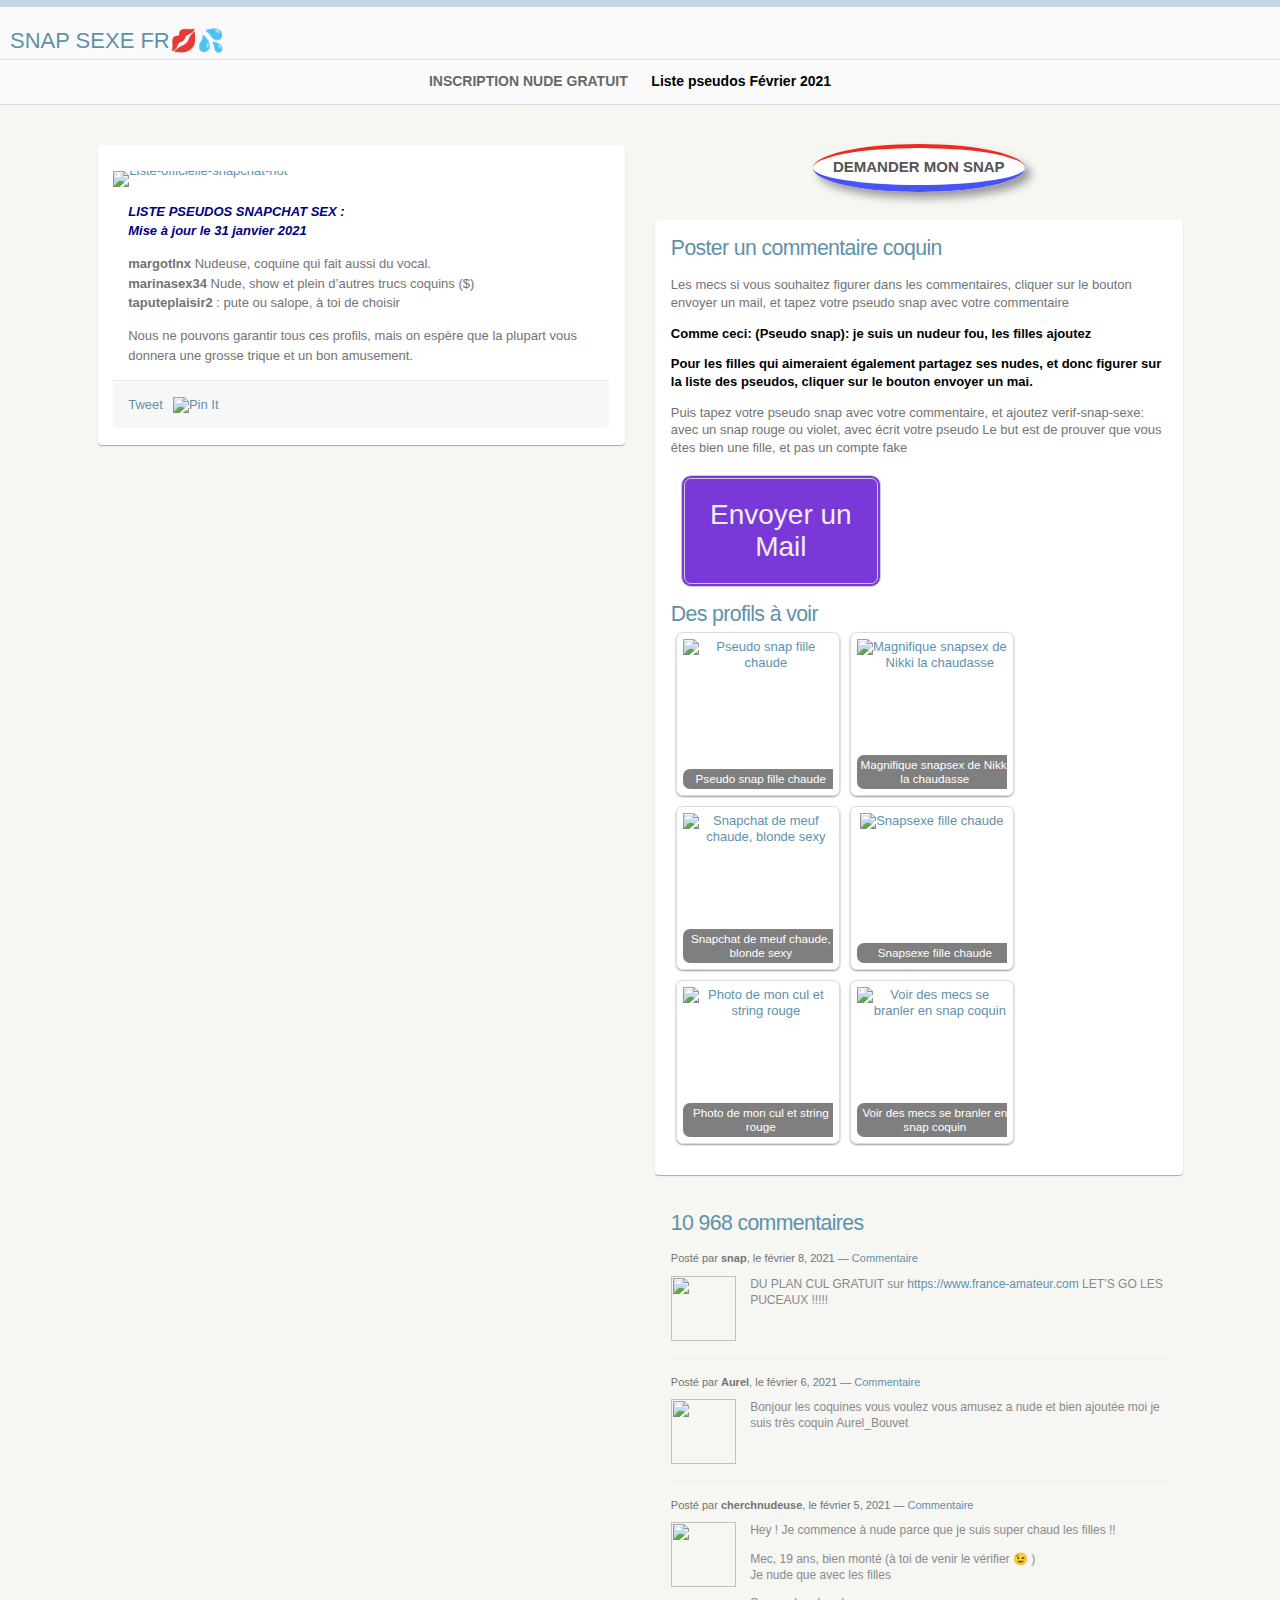
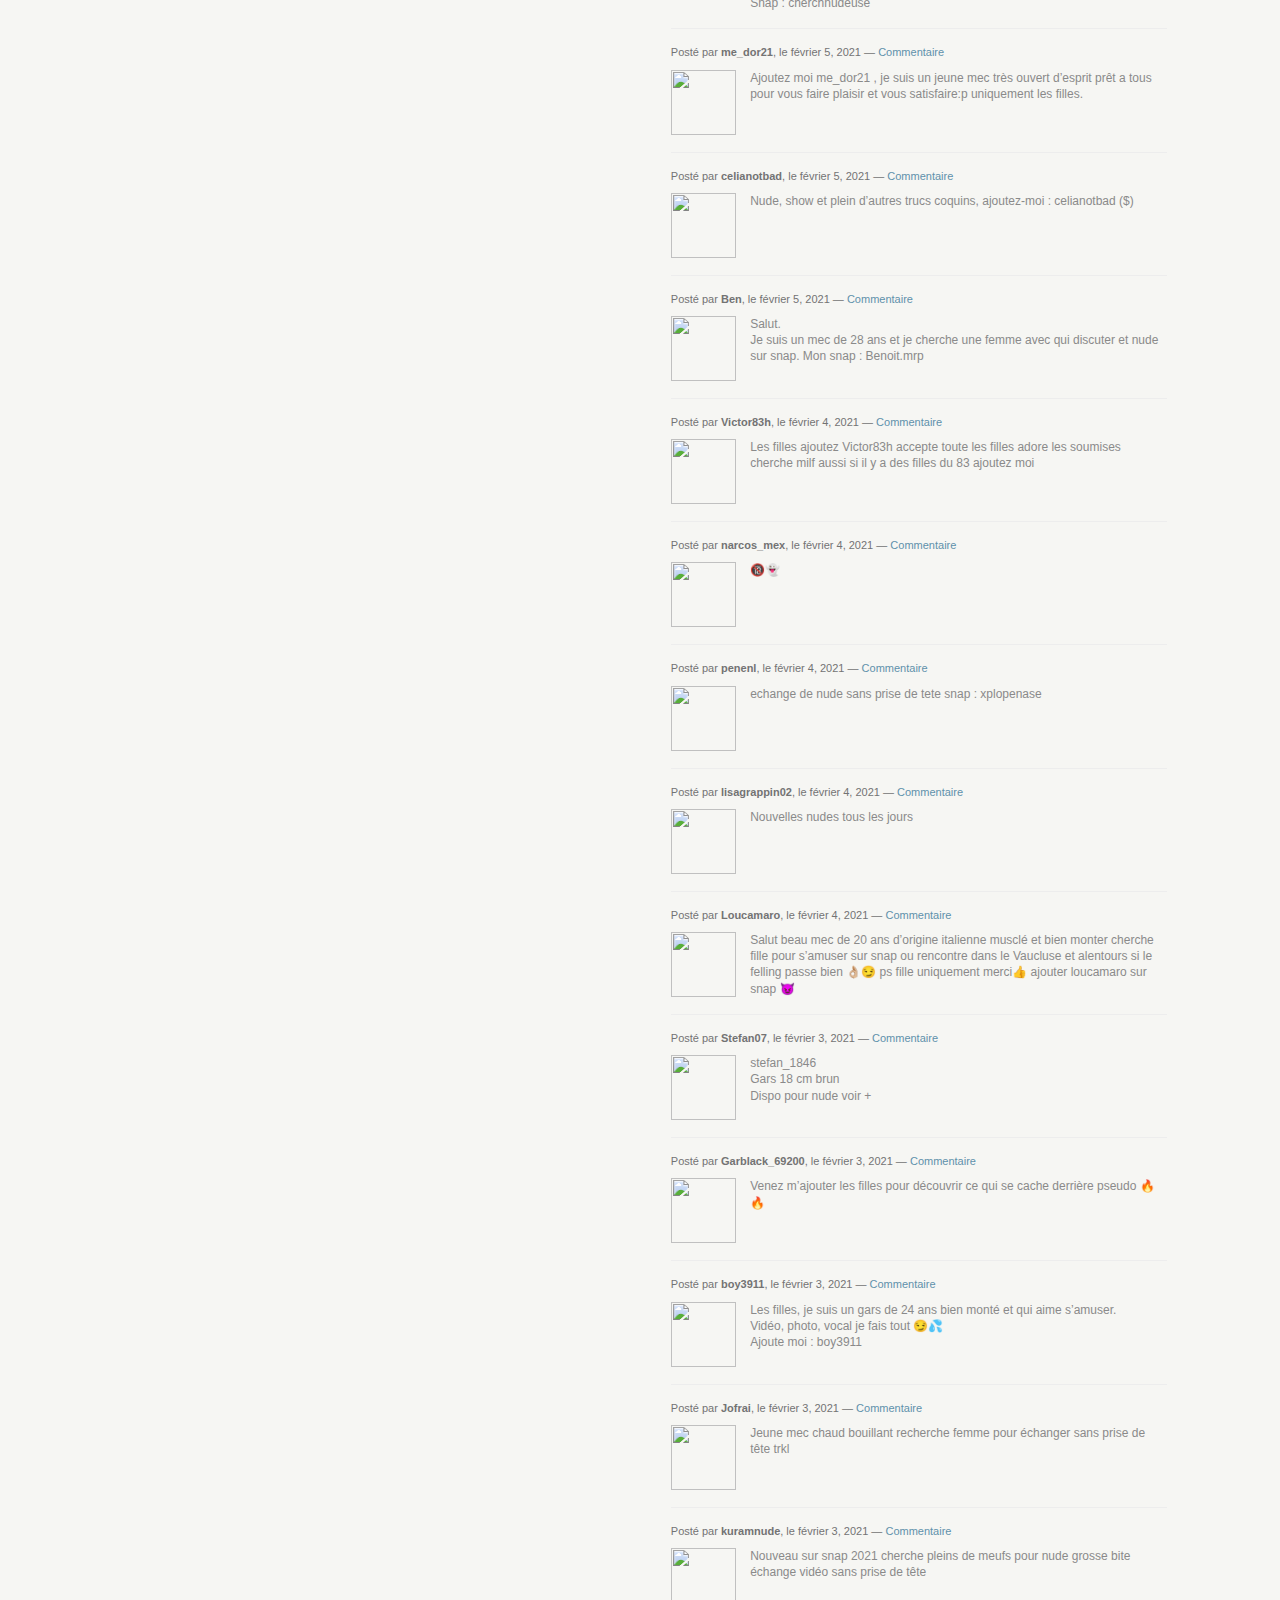
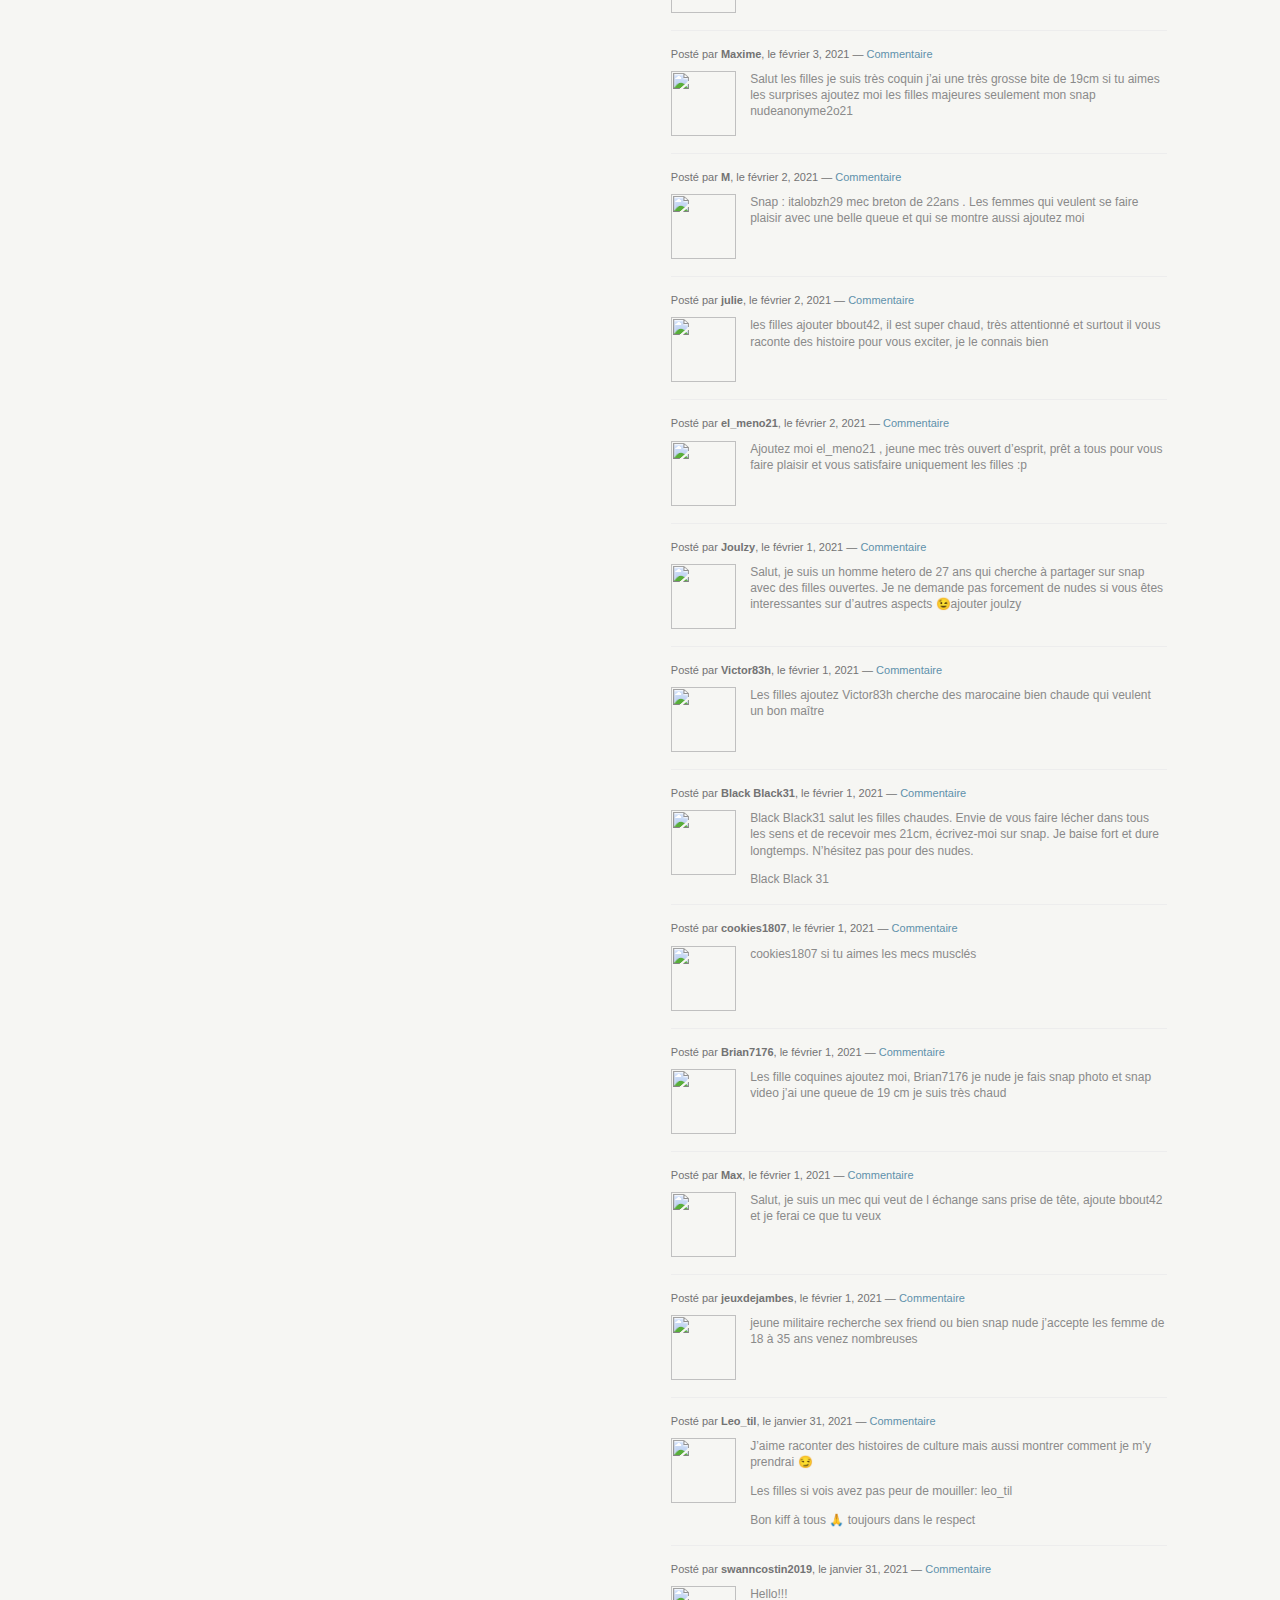
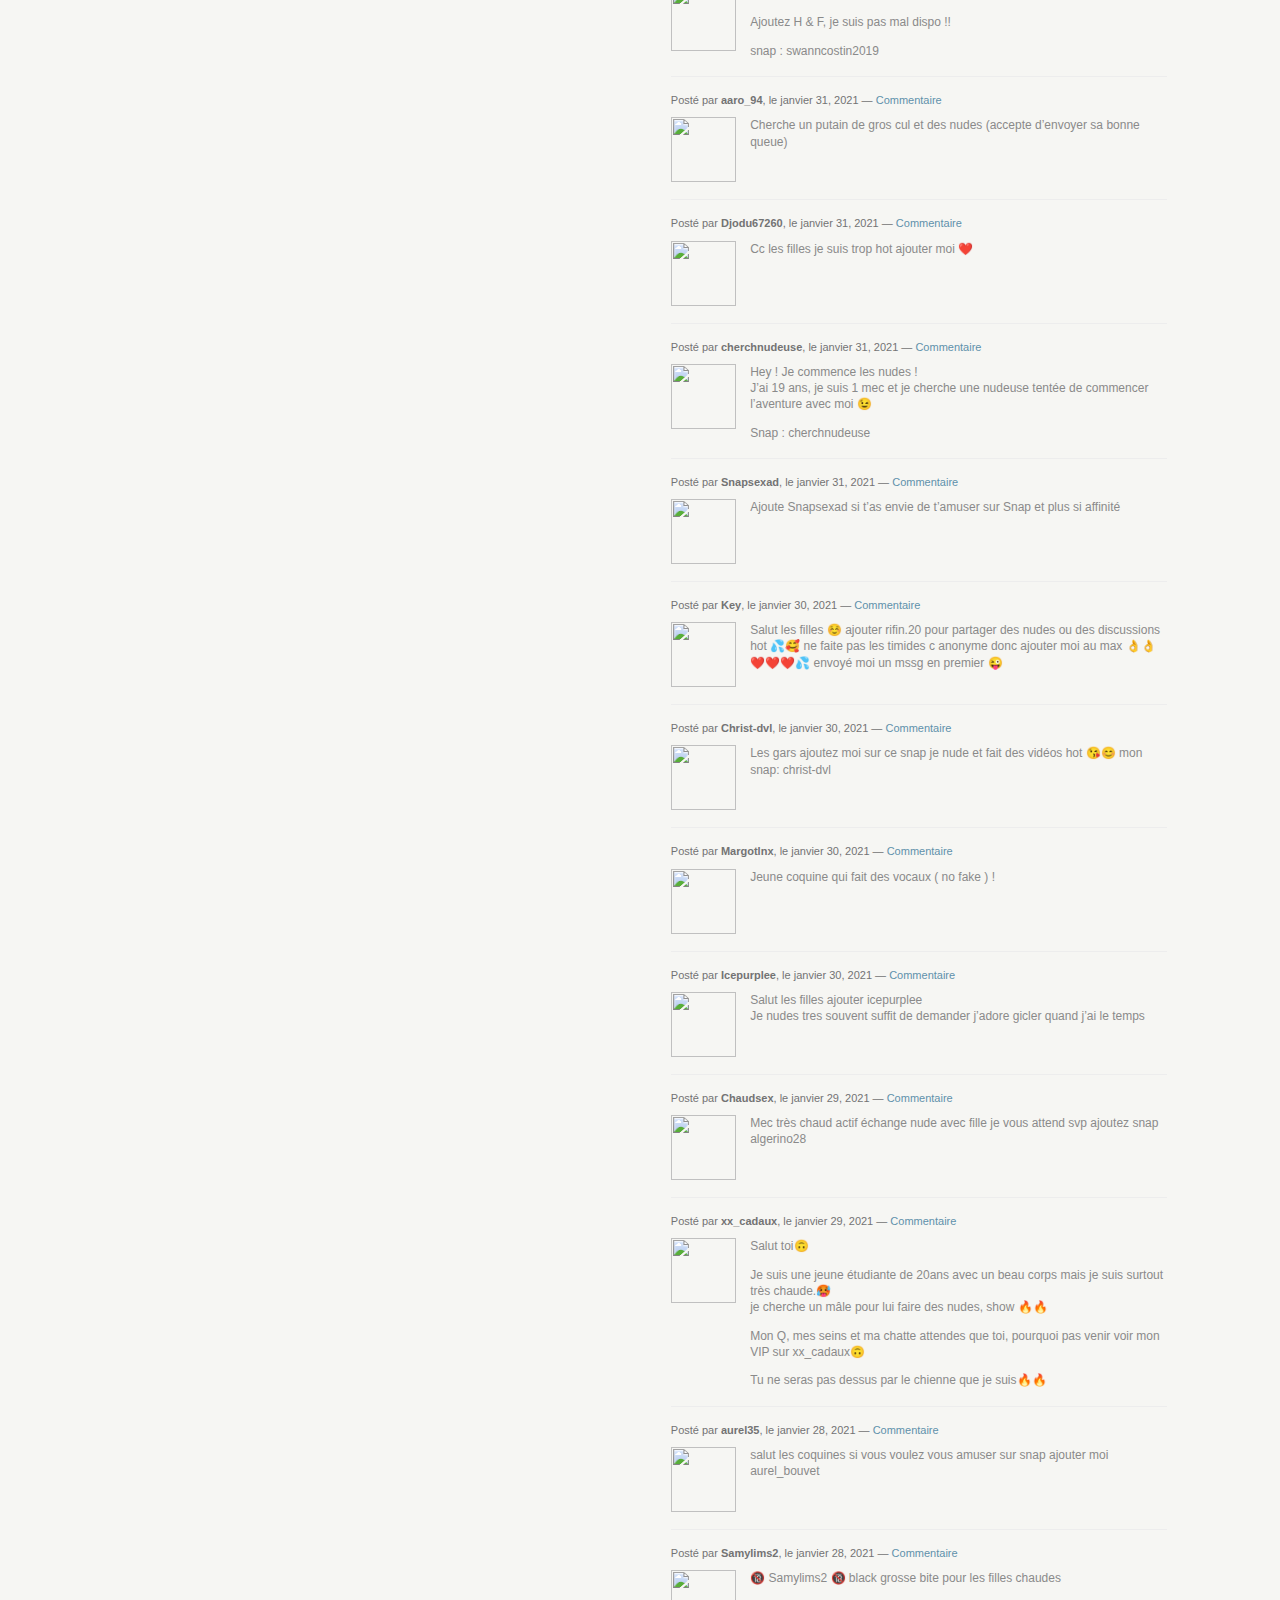
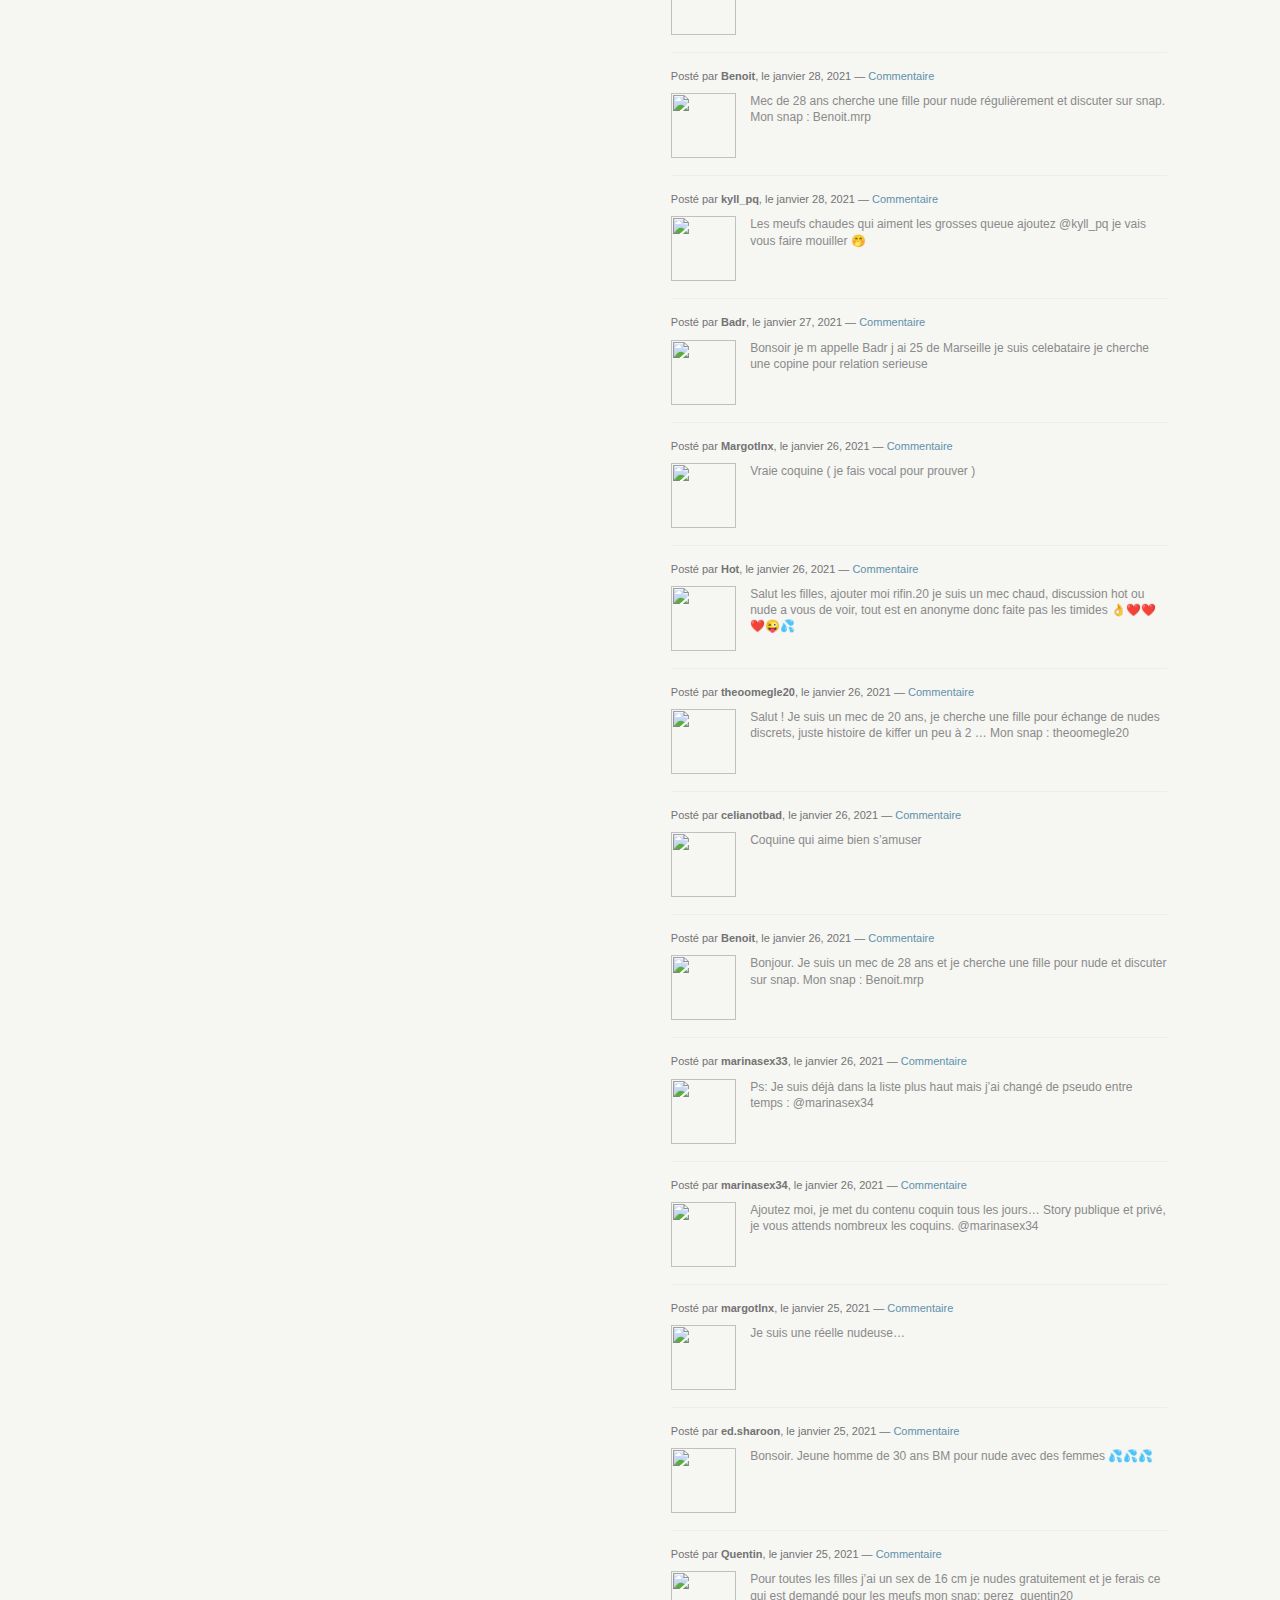
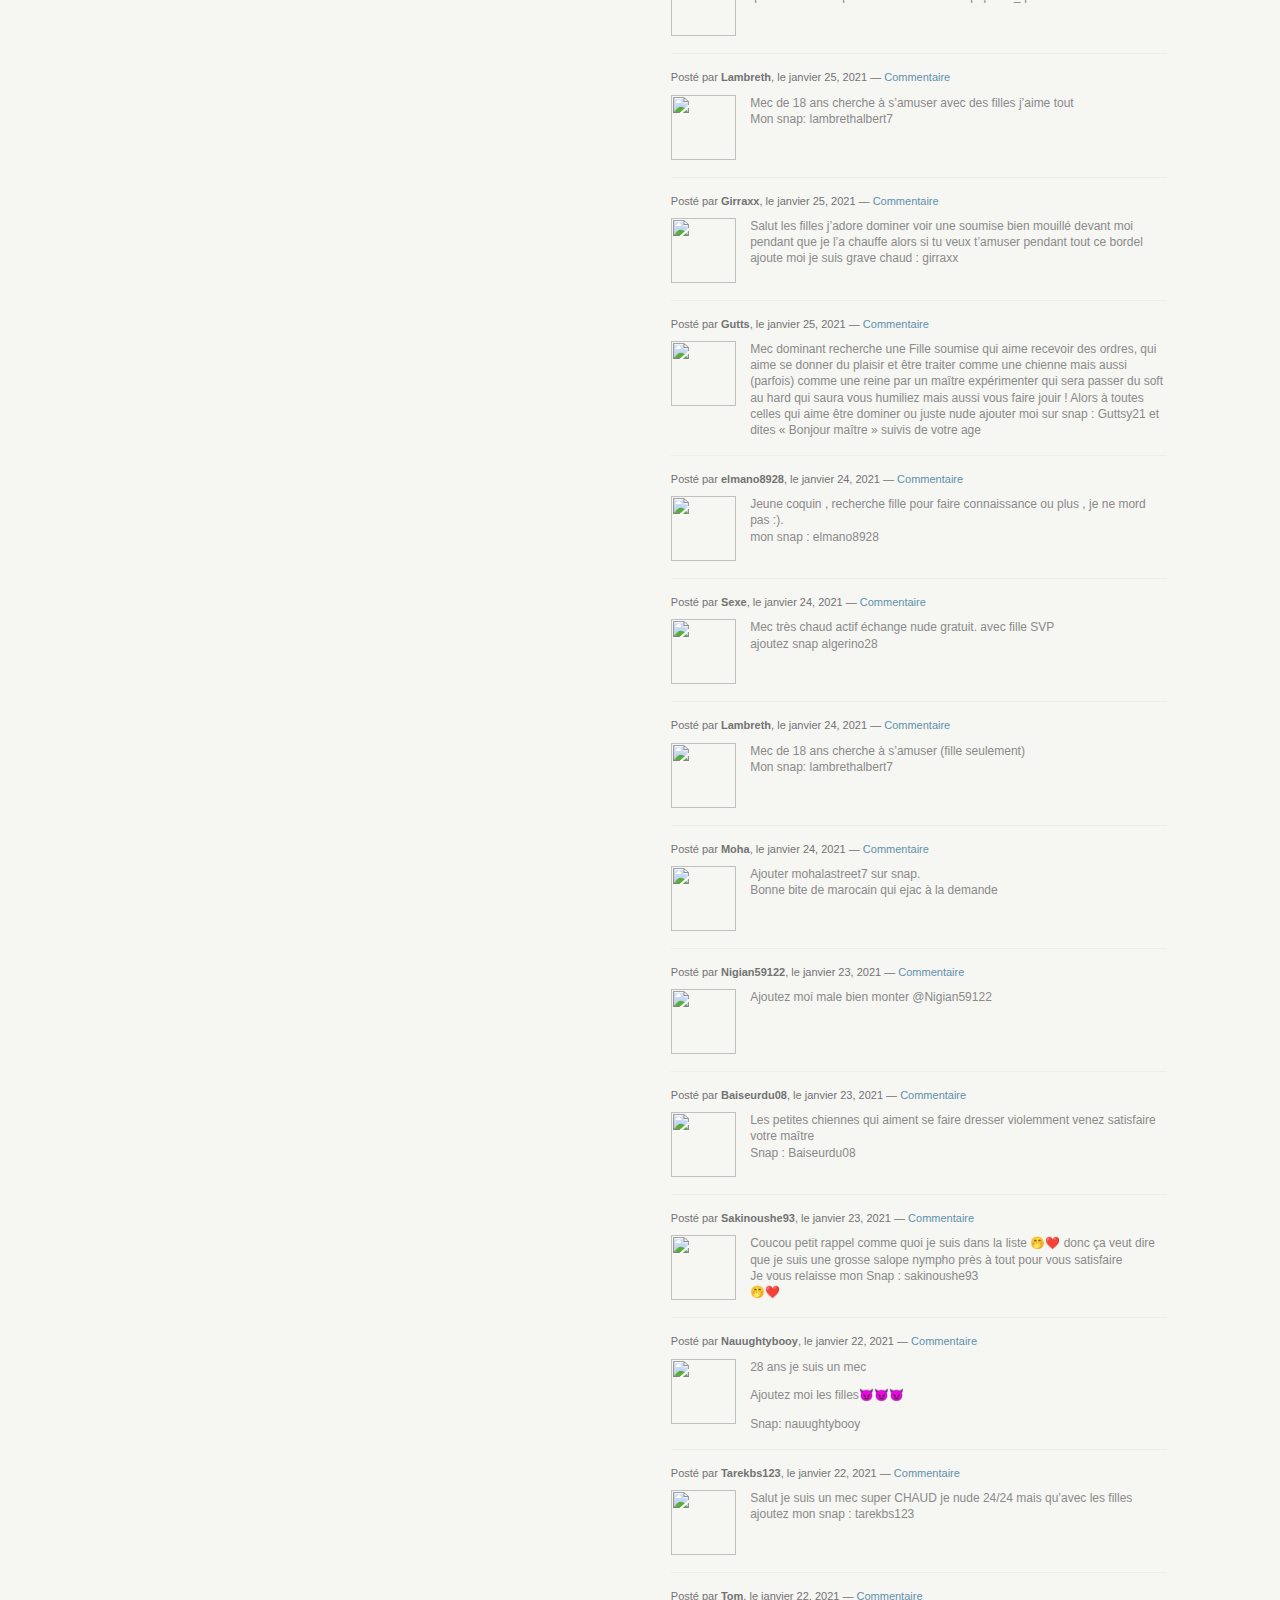
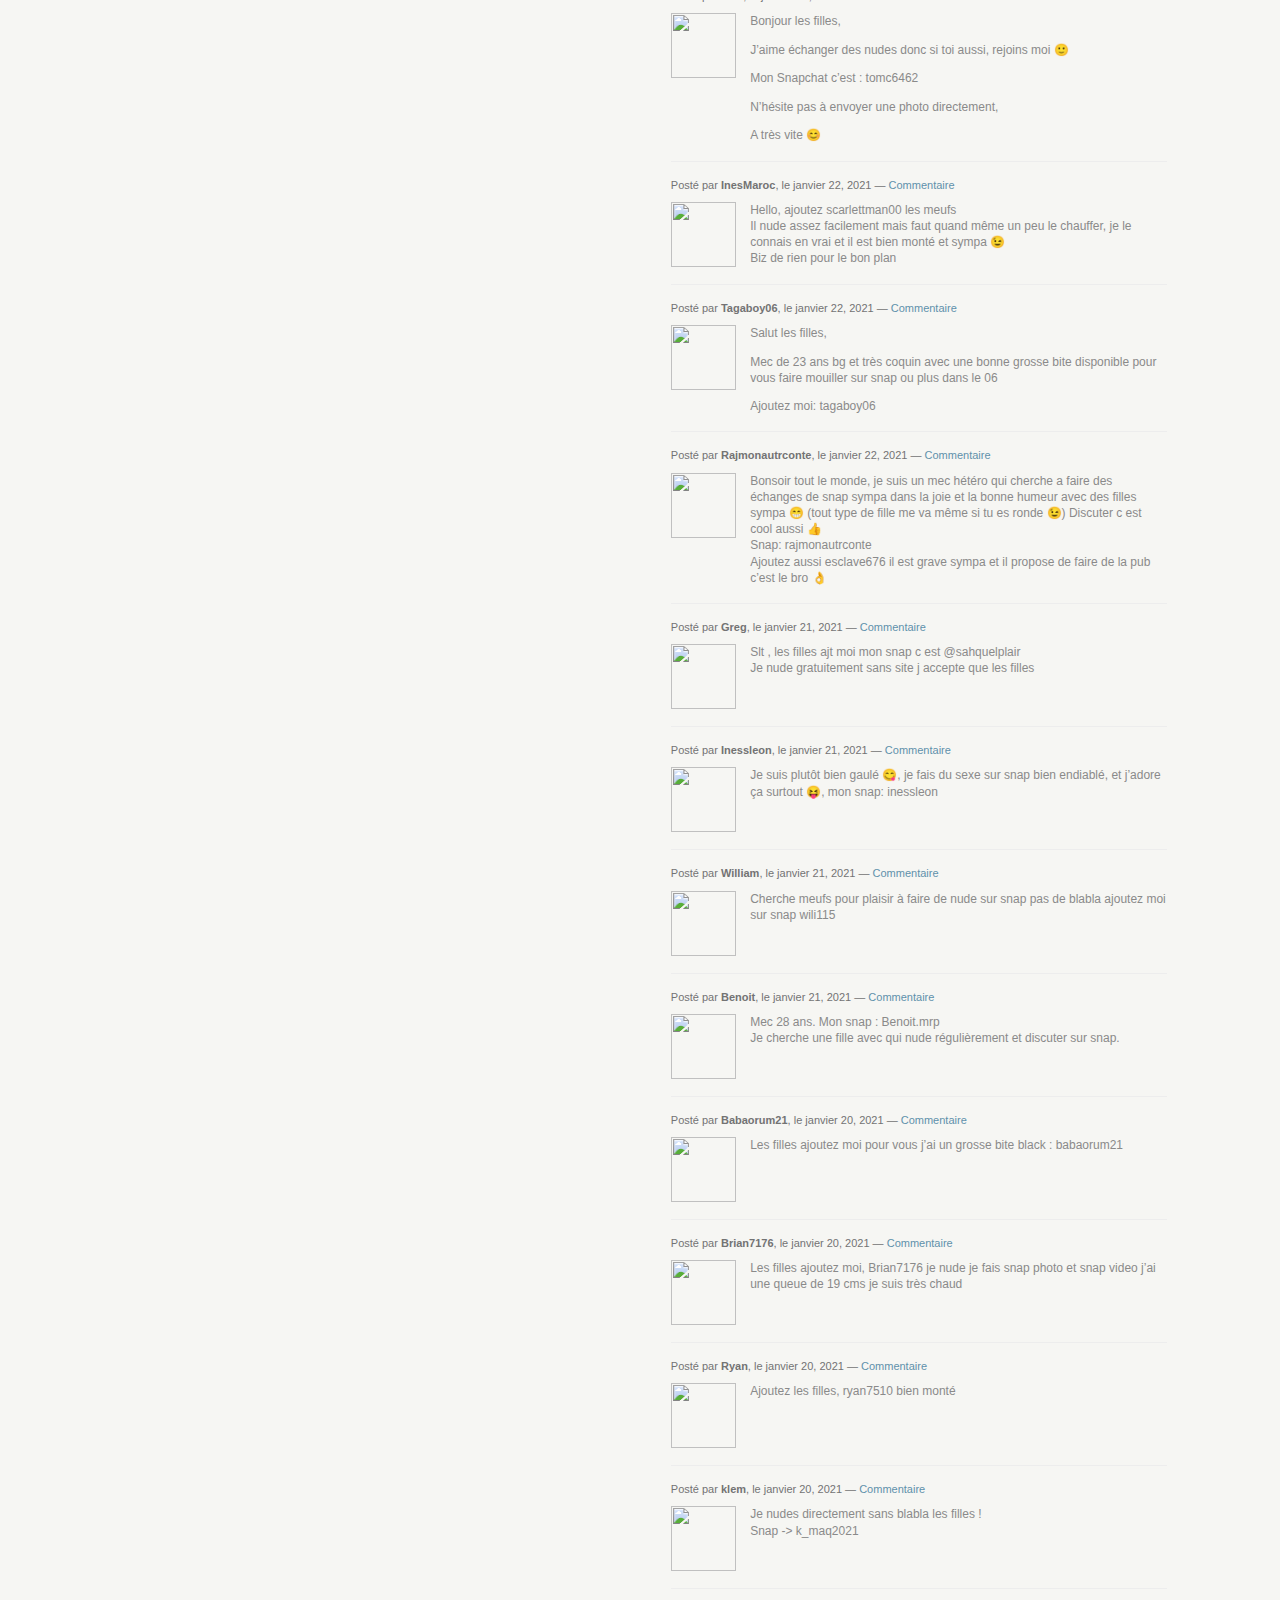
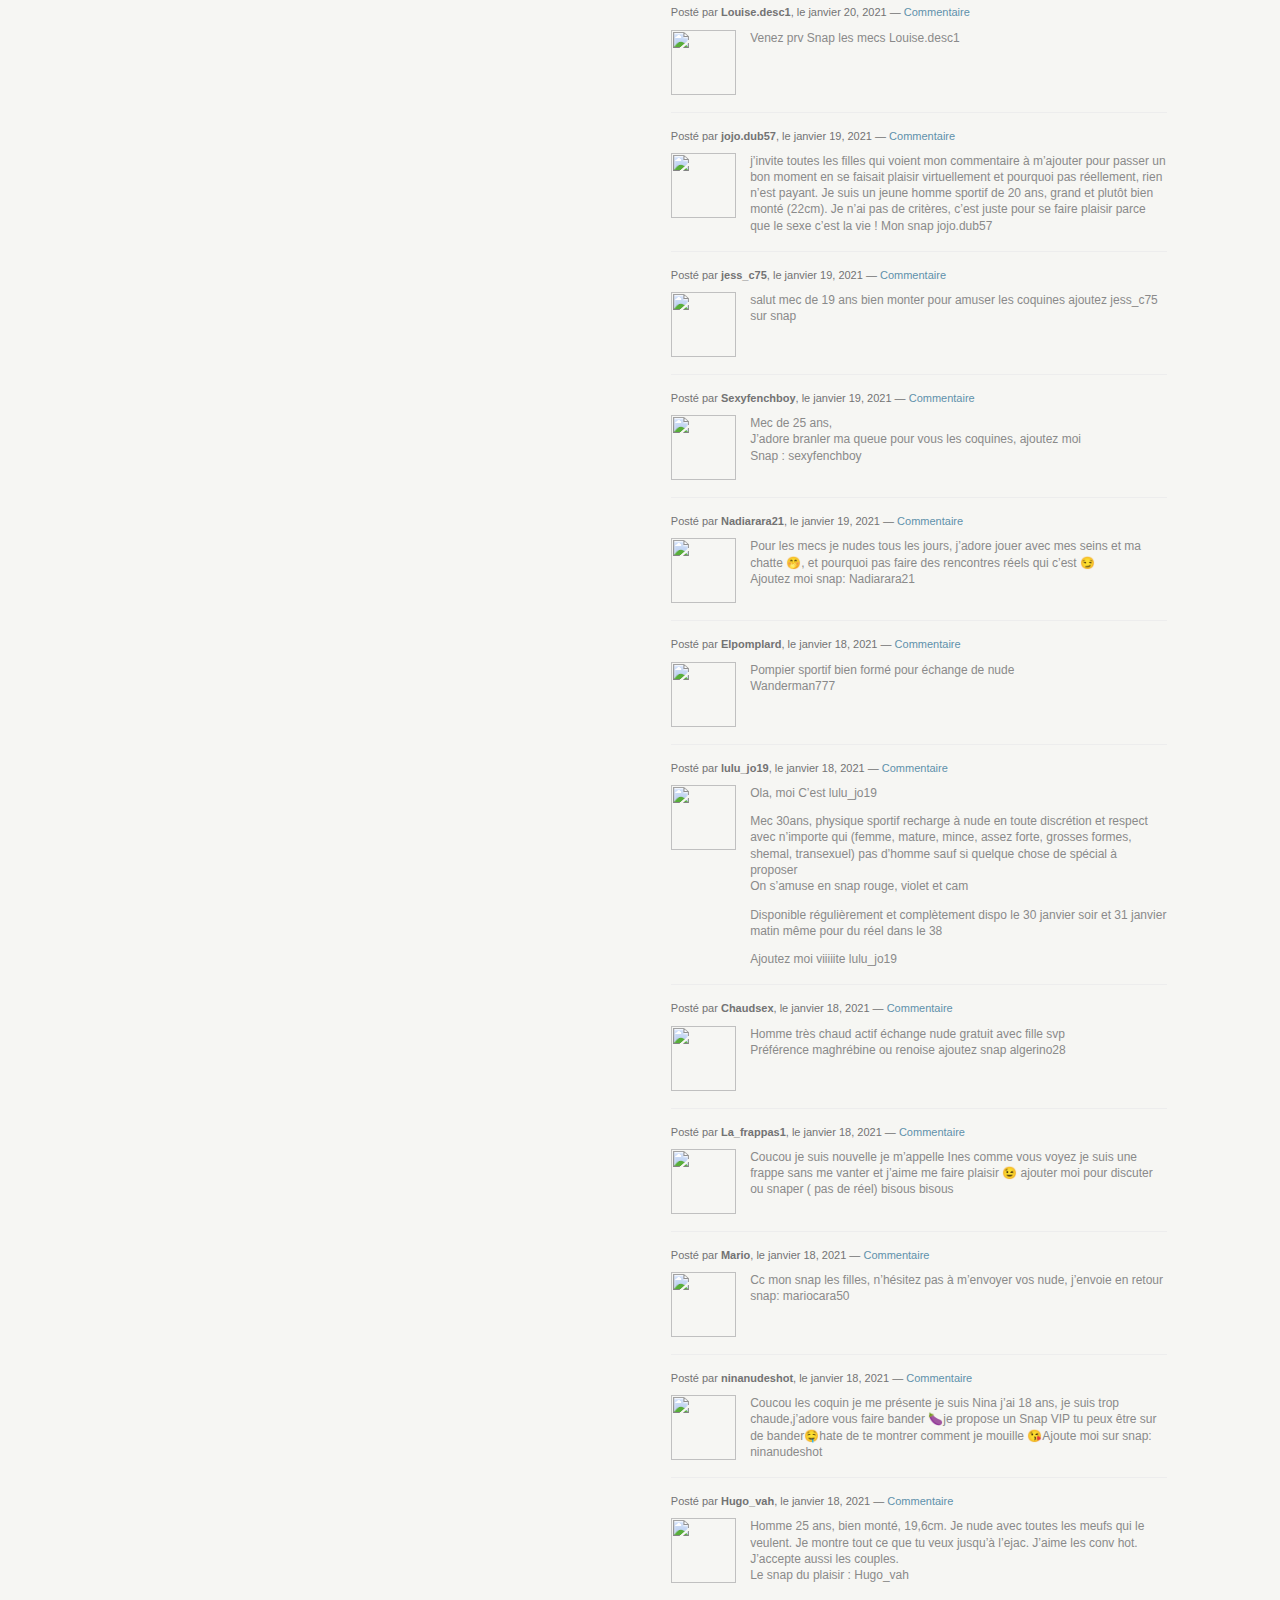
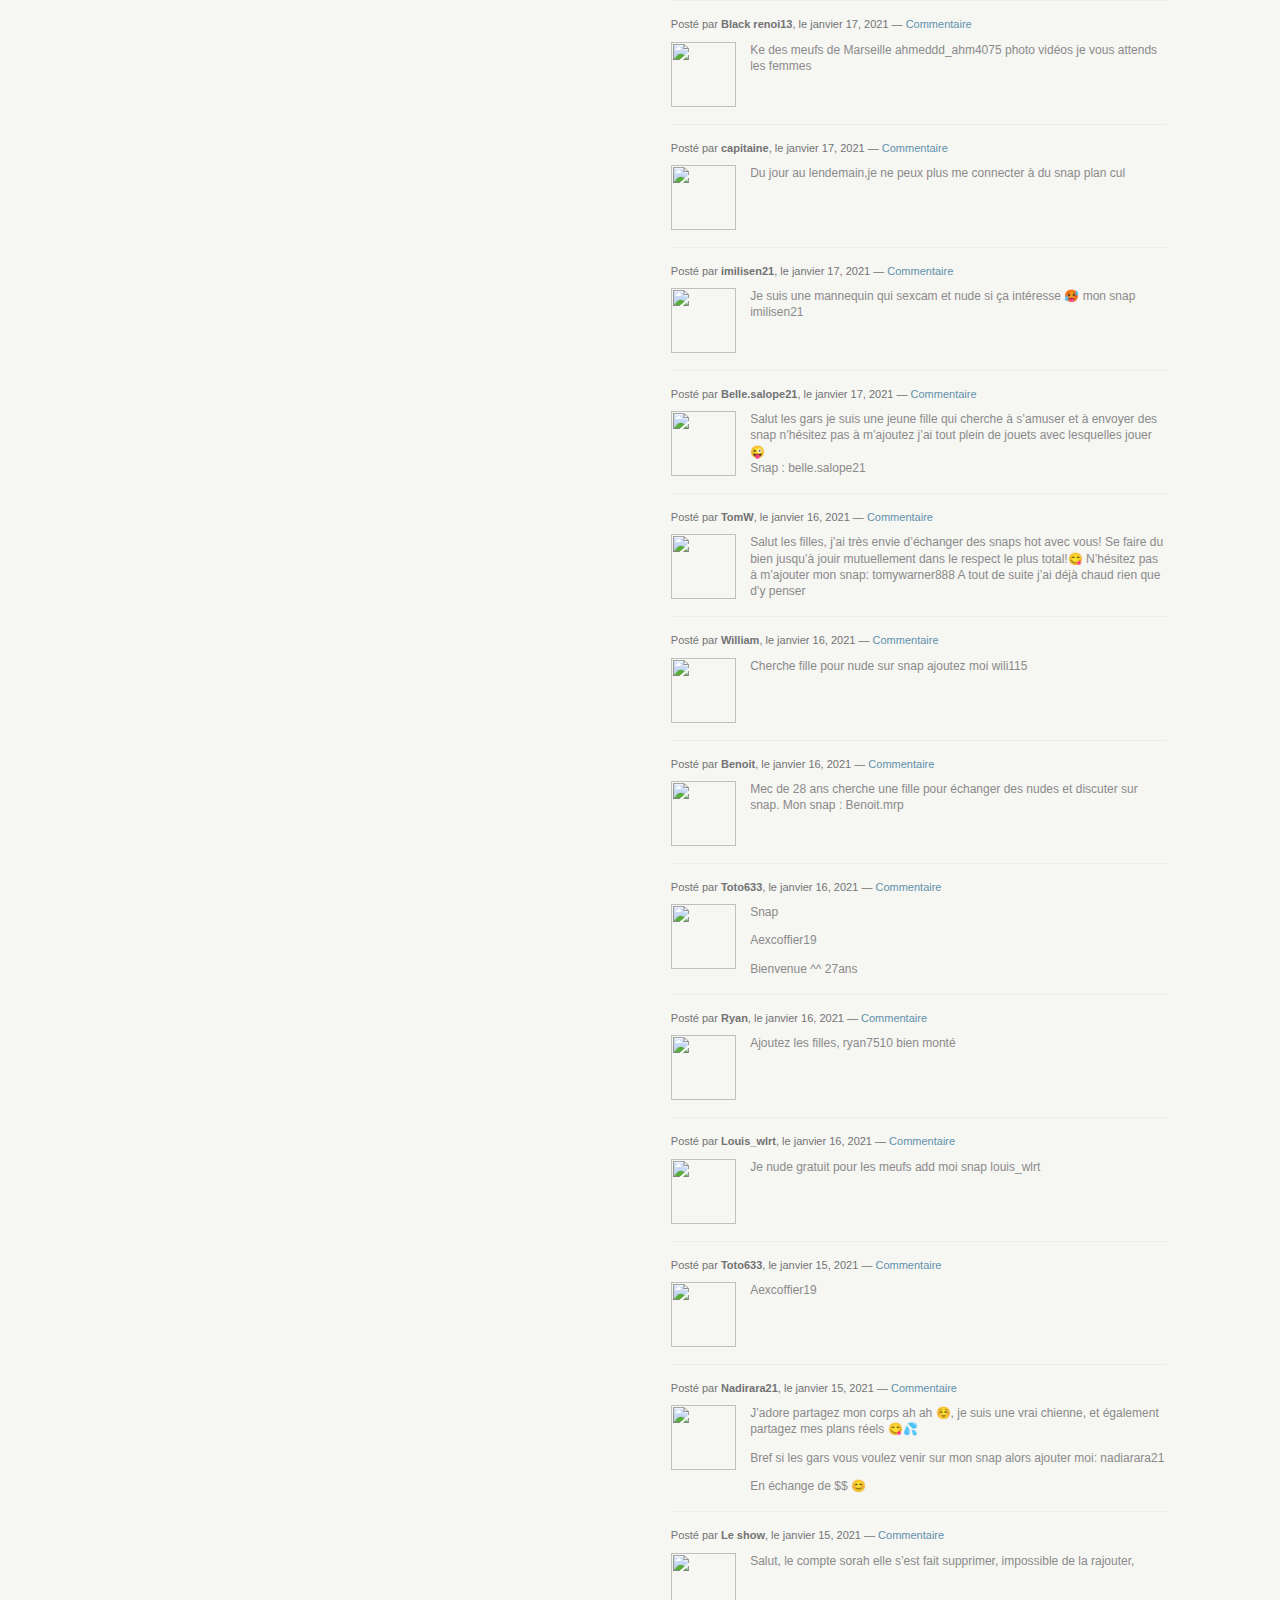
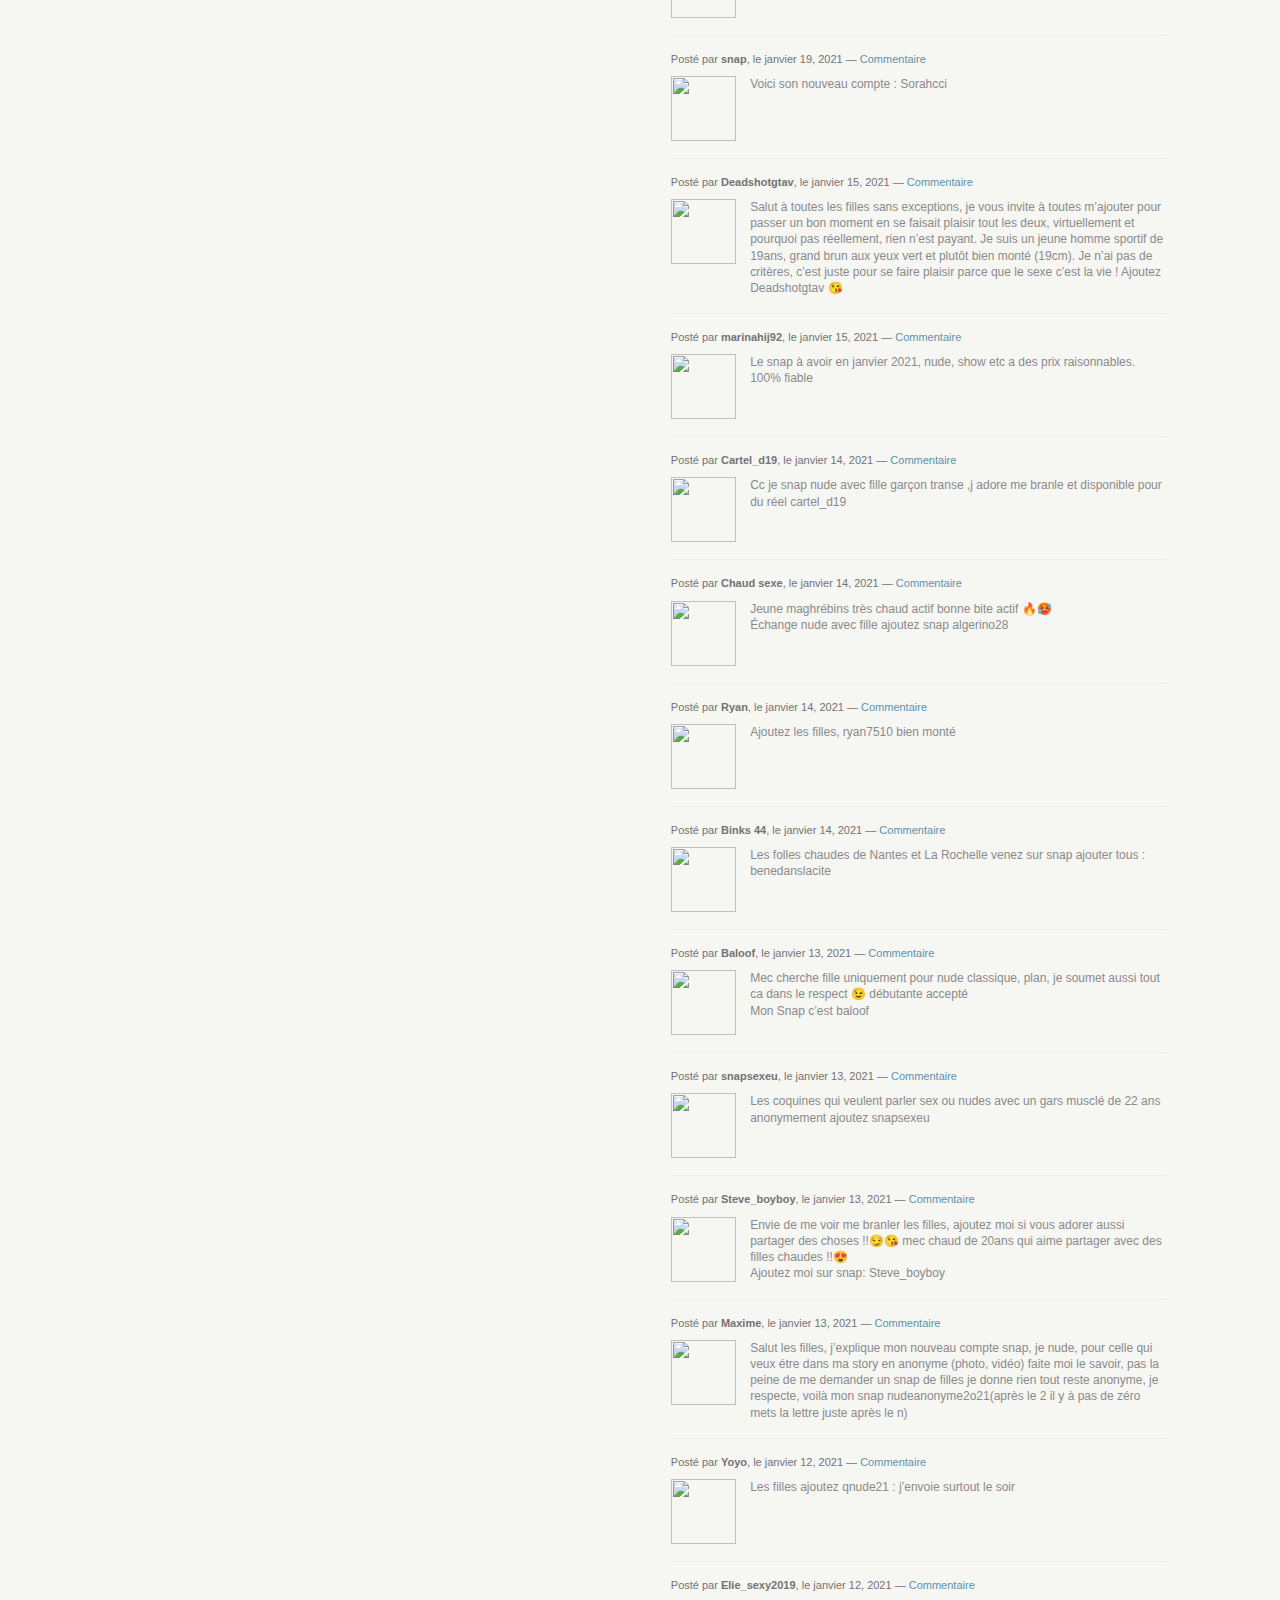
==== code_source_de_la_page.html @ 232111f3 "Add files via upload" ====
<!doctype html>
<!--[if lt IE 7]> <html lang="fr-FR" class="no-js lt-ie9 lt-ie8 lt-ie7" > <![endif]-->
<!--[if IE 7]>    <html lang="fr-FR" class="no-js ie7 lt-ie9 lt-ie8"> <![endif]-->
<!--[if IE 8]>    <html lang="fr-FR" class="no-js ie8 lt-ie9"> <![endif]-->
<!--[if gt IE 8]><!--> <html lang="fr-FR" class="no-js"> <!--<![endif]-->
<head>
	<meta charset="UTF-8">
	<meta name="viewport" content="width=device-width, initial-scale=1, maximum-scale=1">
	<title>Liste pseudos snap sex 2020</title>

<!-- All in One SEO Pack 2.9 by Michael Torbert of Semper Fi Web Design[455,522] -->
<meta name="description"  content="Contribuez tous à faire une liste officiel de snapchat sex afin que vous puissiez partager de bons moments ensemble en étant discret et pour le fun." />

<!-- /all in one seo pack -->

<link rel='stylesheet' id='ci-google-font-css'  href='Style1.css' type='text/css' media='all' />
<link rel='stylesheet' id='mmenu-css'  href='Style2.css' type='text/css' media='all' />
<link rel='stylesheet' id='font-awesome-css'  href='Style3.css' type='text/css' media='all' />
<link rel='stylesheet' id='ci-style-css'  href='Style4.css' type='text/css' media='screen' />
<link rel='stylesheet' id='ci-color-scheme-css'  href='Style5.css' type='text/css' media='all' />

<link rel='dns-prefetch' href='//fonts.googleapis.com' />
<link rel='dns-prefetch' href='//s.w.org' />
<link rel="alternate" type="application/rss+xml" title="NINA💋💦 &raquo; Flux" href="https://snaapsex.fr/feed/" />
<link rel="alternate" type="application/rss+xml" title="NINA💋💦 &raquo; Flux des commentaires" href="https://snaapsex.fr/comments/feed/" />
<link rel="alternate" type="application/rss+xml" title="NINA💋💦 &raquo; Liste pseudos snap sex  Février 2021 Flux des commentaires" href="https://snaapsex.fr/liste-pseudos-snap-sex-2017/feed/" />
		<script type="text/javascript">
			window._wpemojiSettings = {"baseUrl":"https:\/\/s.w.org\/images\/core\/emoji\/11\/72x72\/","ext":".png","svgUrl":"https:\/\/s.w.org\/images\/core\/emoji\/11\/svg\/","svgExt":".svg","source":{"concatemoji":"https:\/\/snaapsex.fr\/wp-includes\/js\/wp-emoji-release.min.js?ver=4.9.16"}};
			!function(a,b,c){function d(a,b){var c=String.fromCharCode;l.clearRect(0,0,k.width,k.height),l.fillText(c.apply(this,a),0,0);var d=k.toDataURL();l.clearRect(0,0,k.width,k.height),l.fillText(c.apply(this,b),0,0);var e=k.toDataURL();return d===e}function e(a){var b;if(!l||!l.fillText)return!1;switch(l.textBaseline="top",l.font="600 32px Arial",a){case"flag":return!(b=d([55356,56826,55356,56819],[55356,56826,8203,55356,56819]))&&(b=d([55356,57332,56128,56423,56128,56418,56128,56421,56128,56430,56128,56423,56128,56447],[55356,57332,8203,56128,56423,8203,56128,56418,8203,56128,56421,8203,56128,56430,8203,56128,56423,8203,56128,56447]),!b);case"emoji":return b=d([55358,56760,9792,65039],[55358,56760,8203,9792,65039]),!b}return!1}function f(a){var c=b.createElement("script");c.src=a,c.defer=c.type="text/javascript",b.getElementsByTagName("head")[0].appendChild(c)}var g,h,i,j,k=b.createElement("canvas"),l=k.getContext&&k.getContext("2d");for(j=Array("flag","emoji"),c.supports={everything:!0,everythingExceptFlag:!0},i=0;i<j.length;i++)c.supports[j[i]]=e(j[i]),c.supports.everything=c.supports.everything&&c.supports[j[i]],"flag"!==j[i]&&(c.supports.everythingExceptFlag=c.supports.everythingExceptFlag&&c.supports[j[i]]);c.supports.everythingExceptFlag=c.supports.everythingExceptFlag&&!c.supports.flag,c.DOMReady=!1,c.readyCallback=function(){c.DOMReady=!0},c.supports.everything||(h=function(){c.readyCallback()},b.addEventListener?(b.addEventListener("DOMContentLoaded",h,!1),a.addEventListener("load",h,!1)):(a.attachEvent("onload",h),b.attachEvent("onreadystatechange",function(){"complete"===b.readyState&&c.readyCallback()})),g=c.source||{},g.concatemoji?f(g.concatemoji):g.wpemoji&&g.twemoji&&(f(g.twemoji),f(g.wpemoji)))}(window,document,window._wpemojiSettings);
		</script>
		<style type="text/css">
img.wp-smiley,
img.emoji {
	display: inline !important;
	border: none !important;
	box-shadow: none !important;
	height: 1em !important;
	width: 1em !important;
	margin: 0 .07em !important;
	vertical-align: -0.1em !important;
	background: none !important;
	padding: 0 !important;
}
</style>
<link rel='stylesheet' id='fancybox-css'  href='Style6.css' type='text/css' media='all' />
<link rel='stylesheet' id='crp-style-rounded-thumbs-css'  href='Style7.css' type='text/css' media='all' />
<style id='crp-style-rounded-thumbs-inline-css' type='text/css'>

.crp_related a {
  width: 150px;
  height: 150px;
  text-decoration: none;
}
.crp_related img {
  max-width: 150px;
  margin: auto;
}
.crp_related .crp_title {
  width: 150px;
}
                
</style>

<link rel='stylesheet' id='ci-color-scheme-css'  href='Style8.css' type='text/css' media='all' />
<script type='text/javascript' src='JavaS1.js'></script>
<script type='text/javascript' src='JavaS2.js'></script>
<script type='text/javascript' src='JavaS3.js'></script>
<link rel='https://api.w.org/' href='Json01.json' />
<link rel="EditURI" type="application/rsd+xml" title="RSD" href="https://snaapsex.fr/xmlrpc.php?rsd" />
<link rel="wlwmanifest" type="application/wlwmanifest+xml" href="xml01.xml" /> 
<!--<link rel='prev' title='Ou se cache la croupe de Sophie ?' href='https://snaapsex.fr/ou-se-cache-la-croupe-de-sophie/' />
<link rel='next' title='Coquinerie sur snap sex avec Regeane' href='https://snaapsex.fr/coquinerie-sur-snap-sex-avec-regeane/' />
--><meta name="generator" content="WordPress 4.9.16" />
<meta name="generator" content="CSSIgniter - Pinfinity" />
<script type="text/javascript">
var sc_project=11160307;
var sc_invisible=1;
var sc_security="db7a1ed5";
var scJsHost = (("https:" == document.location.protocol) ?
"https://secure." : "http://www.");
document.write("<sc"+"ript type='text/javascript' src='" + scJsHost+
"statcounter.com/counter/counter.js'></"+"script>");
</script>
<noscript><div class="statcounter"><a title="wordpress statistics"
href="http://statcounter.com/wordpress.com/" target="_blank"><img
class="statcounter" src="//c.statcounter.com/11160307/0/db7a1ed5/1/"
alt="wordpress statistics"></a></div></noscript>
<link rel="pingback" href="https://snaapsex.fr/xmlrpc.php" /><sty type="text/css"></style>
		<link rel="icon" href="https://snaapsex.fr/wp-content/uploads/2016/11/logo-100x100.jpg" sizes="32x32" />
<link rel="icon" href="https://snaapsex.fr/wp-content/uploads/2016/11/logo.jpg" sizes="192x192" />
<link rel="apple-touch-icon-precomposed" href="https://snaapsex.fr/wp-content/uploads/2016/11/logo.jpg" />
<meta name="msapplication-TileImage" content="https://snaapsex.fr/wp-content/uploads/2016/11/logo.jpg" />
			

<script>
(function(w,d,s,i,n){w[n]=w[n]||{run:false,objInit:Object,init:function(o){w[n].run=true;w[n].objInit = o;}};setTimeout(function(j,k){if(!d.getElementById(i)){k=d.getElementsByTagName(s)[0];j=d.createElement(s);j.id=i;j.src="https://ads.adextrem.com/push/loader.php";k.parentNode.insertBefore(j,k);}},0);}(window,document,"script","adextrem-jssdk-loader","AdExtremPush"));AdExtremPush.init({slot:10911});
</script>
</head>

<body class="post-template-default single single-post postid-969 single-format-standard ci-pinfinity ci-pinfinity-1-9-1 ci-scheme-default">
		<!-- FB Script -->
		<div id="fb-root"></div>
		<script>
			(function(d, s, id) {
				var js, fjs = d.getElementsByTagName(s)[0];
				if (d.getElementById(id)) return;
				js = d.createElement(s); js.id = id;
				js.src = "//connect.facebook.net/en_US/all.js#xfbml=1";
				fjs.parentNode.insertBefore(js, fjs);
			}(document, 'script', 'facebook-jssdk'));
		</script>
		
<header id="header">
	<div class="pre-head show-on-mobile">
		<div class="wrap group">
			<div class="pre-head-wgt group">
				<a href="#mobilemenu" class="mobile-nav-trigger">
					<i class="fa fa-navicon"></i>
					Menu				</a>

							</div> <!-- .header-wgt -->
		</div>
	</div> <!-- .pre-head -->

	<div id="site-head">
		<div class="wrap group">
			<hgroup class="logo imglogo">
				<h1><a href='https://snapsexefr.netlify.app/code_source_de_la_page' allowpop='true'>SNAP SEXE FR💋💦</a></h1>			</hgroup>

			<div class="header-wgt group">
							</div> <!-- .header-wgt -->
		</div> <!-- .wrap < #header -->
	</div> <!-- #site-head -->

	<nav>
		<div id="mobilemenu"></div>

		<div class="wrap group">
			<ul id="navigation" class="group"><li id="menu-item-419" class="menu-item menu-item-type-custom menu-item-object-custom menu-item-419"><a href="https://ibb.co/KxJCy49" allowpop="false">INSCRIPTION NUDE GRATUIT</a>
			</li>
			<li id="menu-item-982" class="menu-item menu-item-type-custom menu-item-object-custom current-menu-item menu-item-982"><a href="https://snaapsex.fr" allowpop="false">Liste pseudos Février 2021</a></li>
			</ul>
		
		</div> <!-- .wrap < nav -->
	</nav>
</header>

<section id="main">
	<div class="wrap group">

<div class="inner-container group">

	<div class="box-hold group">
		<article id="post-969" class="entry box format-standard post-969 post type-post status-publish has-post-thumbnail hentry category-uncategorized">

			<div class="entry-intro">
				<h1></h1>
				
			

				<div class="single-heart-this">
				
				<!-- <p>
				<center><a href="https://ads.adextrem.com/delivery/directlink.php?slot=755" target="blank" rel="nofollow" class="snapsex">INSCRIPTION SNAP</a></center></p>-->
			</div> <!-- .entry-intro -->
			
				<figure class="entry-image">
		<a href="https://snaapsex.fr/wp-content/uploads/2017/02/Liste-officielle-snapchat-hot.jpg" class="thumb" rel="fancybox[969]" title=""><img src="https://snaapsex.fr/wp-content/uploads/2017/02/Liste-officielle-snapchat-hot.jpg" class="attachment-ci_listing_thumb size-ci_listing_thumb wp-post-image" alt="Liste-officielle-snapchat-hot" srcset="https://snaapsex.fr/wp-content/uploads/2017/02/Liste-officielle-snapchat-hot.jpg 454w, https://snaapsex.fr/wp-content/uploads/2017/02/Liste-officielle-snapchat-hot-300x225.jpg 300w" sizes="(max-width: 454px) 100vw, 454px" /></a>	</figure>

<div class="entry-content group">

	<p><span style="color: #000080;"><em><strong>LISTE PSEUDOS SNAPCHAT SEX :<br />
		<em>Mise à jour le 31 janvier 2021</em><br />
		</strong></em></span></p>
		<p>
			<strong>margotlnx</strong> Nudeuse, coquine qui fait aussi du vocal.<br />
			<strong>marinasex34</strong> Nude, show et plein d&rsquo;autres trucs coquins ($)<br />
			<strong>taputeplaisir2</strong> : pute ou salope, à toi de choisir</p>
		<p>Nous ne pouvons garantir tous ces profils, mais on espère que la plupart vous donnera une grosse trique et un bon amusement.</p>

</div>
			
			<div class="social-share group">
	<div class="social-button social-facebook">
		<div class="fb-like" data-href="https://snaapsex.fr/liste-pseudos-snap-sex-2017/" data-send="true" data-layout="button_count" data-width="150" data-show-faces="false"></div>

	</div>
	<div class="social-button social-twitter">
		<a href="https://twitter.com/share" class="twitter-share-button">Tweet</a>
		<script>
			!function (d, s, id) {
				var js, fjs = d.getElementsByTagName(s)[0];
				if (!d.getElementById(id)) {
					js = d.createElement(s);
					js.id = id;
					js.src = "//platform.twitter.com/widgets.js";
					fjs.parentNode.insertBefore(js, fjs);
				}
			}(document, "script", "twitter-wjs");
		</script>
	</div>

	
				<div class="social-button social-pinterest">
								<a href="https://pinterest.com/pin/create/button/?url=https://snaapsex.fr/liste-pseudos-snap-sex-2017/&media=https://snaapsex.fr/wp-content/uploads/2017/02/Liste-officielle-snapchat-hot.jpg&description=Liste pseudos snap sex  Février 2021" class="pin-it-button" count-layout="horizontal"><img border="0" src="//assets.pinterest.com/images/PinExt.png" title="Pin It" /></a>
			</div>
	
</div>
		
		</article>
	</div> <!-- .box-hold -->
	
	
<div class="box-hold">

  <p><center><a href="https://snaapsex.fr/" rel="nofollow" class="snapsex">DEMANDER MON SNAP</a></center></p><br></br>

  <div class="box comment-form">
	<div class="box-content">
						
	<h3 id="reply-title" class="comments">Poster un commentaire coquin</h3>
	<p>Les mecs si vous souhaitez figurer dans les commentaires, cliquer sur le bouton envoyer un mail, et tapez votre pseudo snap avec votre commentaire </p>
	<style>
		.test2{
			font-weight: bold;
			color:black;
		}
	</style>

	<p class="test2">Comme ceci: (Pseudo snap): je suis un nudeur fou, les filles ajoutez</p>
	<p class="test2">Pour les filles qui aimeraient également partagez ses nudes, et donc figurer sur la liste des pseudos, cliquer sur le bouton envoyer un mai.</p> 
	<P>Puis tapez votre pseudo snap avec votre commentaire, et ajoutez verif-snap-sexe: avec un snap rouge ou violet, avec écrit votre pseudo
		Le but est de prouver que vous êtes bien une fille, et pas un compte fake</p>
	 

	<div class="post-form innerbox">
		<style>
			button {
			display: inline-block;
			background-color: #7b38d8;
			border-radius: 10px;
			border: 4px double #cccccc;
			color: #eeeeee;
			text-align: center;
			font-size: 28px;
			padding: 20px;
			
			width: 200px;
			transition: all 0.5s;
			cursor: pointer;
			margin: 5px;
			margin-left: 10px;
			}
			button span {
			cursor: pointer;
			display: inline-block;
			position: relative;
			transition: 0.5s;
			}
			button span:after {
			content: '\00bb';
			position: absolute;
			opacity: 0;
			top: 0;
			right: -20px;
			transition: 0.5s;
			}
			button:hover {
			background-color: #f7c2f9;
			}
			button:hover span {
			padding-right: 25px;
			}
			button:hover span:after {
			opacity: 1;
			right: 0;
			}
		  </style>
		  <a href="mailto:snap.sexe.verif@gmail.com"><button>
		  <span>Envoyer un Mail</span>
		  </button></a>
				


	
				<p style="display: none;"><input type="hidden" id="akismet_comment_nonce" name="akismet_comment_nonce" value="215149a2f5" /></p><p style="display: none;"><input type="hidden" id="ak_js" name="ak_js" value="150"/></p>			</form>
			</div>
	
<div class="crp_related "><h3>Des profils à voir</h3><ul><li><a href="https://snaapsex.fr/pseudo-snap-fille-chaude/"    ><img src="https://snaapsex.fr/wp-content/uploads/2017/03/Pseudo-snap-fille-chaude-150x150.jpg" alt="Pseudo snap fille chaude" title="Pseudo snap fille chaude" width="150" height="150" class="crp_thumb crp_featured" /><span class="crp_title">Pseudo snap fille chaude</span></a></li><li><a href="https://snaapsex.fr/magnifique-snapsex-de-nikki-la-chaudasse/"    ><img src="https://snaapsex.fr/wp-content/uploads/2017/04/Magnifique-snapsex-de-Nikki-la-chaudasse-150x150.jpg" alt="Magnifique snapsex de Nikki la chaudasse" title="Magnifique snapsex de Nikki la chaudasse" width="150" height="150" class="crp_thumb crp_featured" /><span class="crp_title">Magnifique snapsex de Nikki la chaudasse</span></a></li><li><a href="https://snaapsex.fr/snapchat-de-meuf-chaude-blonde-sexy/"    ><img src="https://snaapsex.fr/wp-content/uploads/2017/04/Snapchat-de-meuf-chaude-blonde-sexy-150x150.jpg" alt="Snapchat de meuf chaude, blonde sexy" title="Snapchat de meuf chaude, blonde sexy" width="150" height="150" class="crp_thumb crp_featured" /><span class="crp_title">Snapchat de meuf chaude, blonde sexy</span></a></li><li><a href="https://snaapsex.fr/snapsexe-fille-chaude/"    ><img src="https://snaapsex.fr/wp-content/uploads/2016/11/snap-sex62-150x150.jpg" alt="Snapsexe fille chaude" title="Snapsexe fille chaude" width="150" height="150" class="crp_thumb crp_featured" /><span class="crp_title">Snapsexe fille chaude</span></a></li><li><a href="https://snaapsex.fr/photo-de-mon-cul-et-string-rouge/"    ><img src="https://snaapsex.fr/wp-content/uploads/2017/03/Photo-de-mon-cul-et-string-rouge-150x150.jpg" alt="Photo de mon cul et string rouge" title="Photo de mon cul et string rouge" width="150" height="150" class="crp_thumb crp_featured" /><span class="crp_title">Photo de mon cul et string rouge</span></a></li><li><a href="https://snaapsex.fr/voir-des-mecs-se-branler-en-snap-coquin/"    ><img src="https://snaapsex.fr/wp-content/uploads/2017/02/Selfie-et-echange-pseudo-snapsex-21-150x150.jpg" alt="Voir des mecs se branler en snap coquin" title="Voir des mecs se branler en snap coquin" width="150" height="150" class="crp_thumb crp_featured" /><span class="crp_title">Voir des mecs se branler en snap coquin</span></a></li></ul><div class="crp_clear"></div></div>			</div>
</div>


<div id="comments" class="box post-comments">
	<div class="box-content" style="float: left;">
		<h3>10 968 commentaires</h3>
	
		<ol id="comment-list" class="group">
						<li class="comment byuser comment-author-snap bypostauthor even thread-even depth-1" id="li-comment-21190">
			<span class="comment-meta">
				Posté par <strong>snap</strong>, le <time datetime="2021-02-08T21:16:50+00:00">février 8, 2021</time> &mdash; <a class="comment-reply-link" href="#commentform">Commentaire</a>
			</span>
	
			<div class="comment-text group">
				<img alt='' src='https://secure.gravatar.com/avatar/d6d00d756a31ea1dbeed1391fb9e6c59?s=50&#038;d=monsterid&#038;r=g' srcset='https://secure.gravatar.com/avatar/d6d00d756a31ea1dbeed1391fb9e6c59?s=100&#038;d=monsterid&#038;r=g 2x' class='avatar avatar-50 photo' height='50' width='50' />				
				<div class="comment-copy">
					<p>DU PLAN CUL GRATUIT sur <a href="https://www.france-amateur.com" rel="nofollow">https://www.france-amateur.com</a> LET&rsquo;S GO LES PUCEAUX !!!!!</p>
																</div>
			</div>
		</li>
				
</li><!-- #comment-## -->
		<li class="comment odd alt thread-odd thread-alt depth-1" id="li-comment-21165">
			<span class="comment-meta">
				Posté par <strong>Aurel</strong>, le <time datetime="2021-02-06T03:18:11+00:00">février 6, 2021</time> &mdash; <a class="comment-reply-link" href="#commentform">Commentaire</a>
			</span>
	
			<div class="comment-text group">
				<img alt='' src='https://secure.gravatar.com/avatar/ff1ec4c5c466d2fb6a93e2a1e32f13ee?s=50&#038;d=monsterid&#038;r=g' srcset='https://secure.gravatar.com/avatar/ff1ec4c5c466d2fb6a93e2a1e32f13ee?s=100&#038;d=monsterid&#038;r=g 2x' class='avatar avatar-50 photo' height='50' width='50' />				
				<div class="comment-copy">
					<p>Bonjour les coquines vous voulez vous amusez a nude et bien ajoutée moi je suis très coquin Aurel_Bouvet</p>
																</div>
			</div>
		</li>
				
</li><!-- #comment-## -->
		<li class="comment even thread-even depth-1" id="li-comment-21164">
			<span class="comment-meta">
				Posté par <strong>cherchnudeuse</strong>, le <time datetime="2021-02-05T22:03:28+00:00">février 5, 2021</time> &mdash; <a class="comment-reply-link" href="#commentform">Commentaire</a>
			</span>
	
			<div class="comment-text group">
				<img alt='' src='https://secure.gravatar.com/avatar/7e8503641e032532d0d8ad4826c6a756?s=50&#038;d=monsterid&#038;r=g' srcset='https://secure.gravatar.com/avatar/7e8503641e032532d0d8ad4826c6a756?s=100&#038;d=monsterid&#038;r=g 2x' class='avatar avatar-50 photo' height='50' width='50' />				
				<div class="comment-copy">
					<p>Hey ! Je commence à nude parce que je suis super chaud les filles !!</p>
<p>Mec, 19 ans, bien monté (à toi de venir le vérifier 😉 )<br />
Je nude que avec les filles</p>
<p>Snap : cherchnudeuse</p>
																</div>
			</div>
		</li>
				
</li><!-- #comment-## -->
		<li class="comment odd alt thread-odd thread-alt depth-1" id="li-comment-21162">
			<span class="comment-meta">
				Posté par <strong>me_dor21</strong>, le <time datetime="2021-02-05T18:11:12+00:00">février 5, 2021</time> &mdash; <a class="comment-reply-link" href="#commentform">Commentaire</a>
			</span>
	
			<div class="comment-text group">
				<img alt='' src='https://secure.gravatar.com/avatar/370533f9a90842c31dc5526a3c132d1c?s=50&#038;d=monsterid&#038;r=g' srcset='https://secure.gravatar.com/avatar/370533f9a90842c31dc5526a3c132d1c?s=100&#038;d=monsterid&#038;r=g 2x' class='avatar avatar-50 photo' height='50' width='50' />				
				<div class="comment-copy">
					<p>Ajoutez moi me_dor21 , je suis un jeune mec très ouvert d&rsquo;esprit prêt a tous pour vous faire plaisir et vous satisfaire:p uniquement les filles.</p>
																</div>
			</div>
		</li>
				
</li><!-- #comment-## -->
		<li class="comment even thread-even depth-1" id="li-comment-21161">
			<span class="comment-meta">
				Posté par <strong>celianotbad</strong>, le <time datetime="2021-02-05T17:41:21+00:00">février 5, 2021</time> &mdash; <a class="comment-reply-link" href="#commentform">Commentaire</a>
			</span>
	
			<div class="comment-text group">
				<img alt='' src='https://secure.gravatar.com/avatar/42355fded2a469af09f0685913fbe375?s=50&#038;d=monsterid&#038;r=g' srcset='https://secure.gravatar.com/avatar/42355fded2a469af09f0685913fbe375?s=100&#038;d=monsterid&#038;r=g 2x' class='avatar avatar-50 photo' height='50' width='50' />				
				<div class="comment-copy">
					<p>Nude, show et plein d’autres trucs coquins, ajoutez-moi : celianotbad  ($)</p>
																</div>
			</div>
		</li>
				
</li><!-- #comment-## -->
		<li class="comment odd alt thread-odd thread-alt depth-1" id="li-comment-21160">
			<span class="comment-meta">
				Posté par <strong>Ben</strong>, le <time datetime="2021-02-05T11:45:23+00:00">février 5, 2021</time> &mdash; <a class="comment-reply-link" href="#commentform">Commentaire</a>
			</span>
	
			<div class="comment-text group">
				<img alt='' src='https://secure.gravatar.com/avatar/a32595d9e68fa3167b8cb0076c7bb7b8?s=50&#038;d=monsterid&#038;r=g' srcset='https://secure.gravatar.com/avatar/a32595d9e68fa3167b8cb0076c7bb7b8?s=100&#038;d=monsterid&#038;r=g 2x' class='avatar avatar-50 photo' height='50' width='50' />				
				<div class="comment-copy">
					<p>Salut.<br />
Je suis un mec de 28 ans et je cherche une femme avec qui discuter et nude sur snap. Mon snap : Benoit.mrp</p>
																</div>
			</div>
		</li>
				
</li><!-- #comment-## -->
		<li class="comment even thread-even depth-1" id="li-comment-21158">
			<span class="comment-meta">
				Posté par <strong>Victor83h</strong>, le <time datetime="2021-02-04T21:14:58+00:00">février 4, 2021</time> &mdash; <a class="comment-reply-link" href="#commentform">Commentaire</a>
			</span>
	
			<div class="comment-text group">
				<img alt='' src='https://secure.gravatar.com/avatar/a506884a290b0b4e6290adb766a9afa6?s=50&#038;d=monsterid&#038;r=g' srcset='https://secure.gravatar.com/avatar/a506884a290b0b4e6290adb766a9afa6?s=100&#038;d=monsterid&#038;r=g 2x' class='avatar avatar-50 photo' height='50' width='50' />				
				<div class="comment-copy">
					<p>Les filles ajoutez Victor83h accepte toute les filles adore les soumises cherche milf aussi si il y a des filles du 83 ajoutez moi</p>
																</div>
			</div>
		</li>
				
</li><!-- #comment-## -->
		<li class="comment odd alt thread-odd thread-alt depth-1" id="li-comment-21157">
			<span class="comment-meta">
				Posté par <strong>narcos_mex</strong>, le <time datetime="2021-02-04T21:09:42+00:00">février 4, 2021</time> &mdash; <a class="comment-reply-link" href="#commentform">Commentaire</a>
			</span>
	
			<div class="comment-text group">
				<img alt='' src='https://secure.gravatar.com/avatar/a145ca2607156099ef49a4a9e8cbfb5a?s=50&#038;d=monsterid&#038;r=g' srcset='https://secure.gravatar.com/avatar/a145ca2607156099ef49a4a9e8cbfb5a?s=100&#038;d=monsterid&#038;r=g 2x' class='avatar avatar-50 photo' height='50' width='50' />				
				<div class="comment-copy">
					<p>🔞👻</p>
																</div>
			</div>
		</li>
				
</li><!-- #comment-## -->
		<li class="comment even thread-even depth-1" id="li-comment-21156">
			<span class="comment-meta">
				Posté par <strong>penenl</strong>, le <time datetime="2021-02-04T18:29:23+00:00">février 4, 2021</time> &mdash; <a class="comment-reply-link" href="#commentform">Commentaire</a>
			</span>
	
			<div class="comment-text group">
				<img alt='' src='https://secure.gravatar.com/avatar/c6448f6cd3b760682990d3f3e66eff9f?s=50&#038;d=monsterid&#038;r=g' srcset='https://secure.gravatar.com/avatar/c6448f6cd3b760682990d3f3e66eff9f?s=100&#038;d=monsterid&#038;r=g 2x' class='avatar avatar-50 photo' height='50' width='50' />				
				<div class="comment-copy">
					<p>echange de nude sans prise de tete snap : xplopenase</p>
																</div>
			</div>
		</li>
				
</li><!-- #comment-## -->
		<li class="comment odd alt thread-odd thread-alt depth-1" id="li-comment-21152">
			<span class="comment-meta">
				Posté par <strong>lisagrappin02</strong>, le <time datetime="2021-02-04T12:21:16+00:00">février 4, 2021</time> &mdash; <a class="comment-reply-link" href="#commentform">Commentaire</a>
			</span>
	
			<div class="comment-text group">
				<img alt='' src='https://secure.gravatar.com/avatar/c82fdc5f0fb6f360dd0501a256884e8a?s=50&#038;d=monsterid&#038;r=g' srcset='https://secure.gravatar.com/avatar/c82fdc5f0fb6f360dd0501a256884e8a?s=100&#038;d=monsterid&#038;r=g 2x' class='avatar avatar-50 photo' height='50' width='50' />				
				<div class="comment-copy">
					<p>Nouvelles nudes tous les jours</p>
																</div>
			</div>
		</li>
				
</li><!-- #comment-## -->
		<li class="comment even thread-even depth-1" id="li-comment-21151">
			<span class="comment-meta">
				Posté par <strong>Loucamaro</strong>, le <time datetime="2021-02-04T10:08:53+00:00">février 4, 2021</time> &mdash; <a class="comment-reply-link" href="#commentform">Commentaire</a>
			</span>
	
			<div class="comment-text group">
				<img alt='' src='https://secure.gravatar.com/avatar/557f3f8224ed320314650ed38021e87c?s=50&#038;d=monsterid&#038;r=g' srcset='https://secure.gravatar.com/avatar/557f3f8224ed320314650ed38021e87c?s=100&#038;d=monsterid&#038;r=g 2x' class='avatar avatar-50 photo' height='50' width='50' />				
				<div class="comment-copy">
					<p>Salut beau mec  de 20 ans d’origine italienne musclé et bien monter cherche fille pour s’amuser sur snap ou rencontre dans le Vaucluse et alentours si le felling passe bien 👌🏼😏 ps fille uniquement merci👍  ajouter loucamaro sur snap 😈</p>
																</div>
			</div>
		</li>
				
</li><!-- #comment-## -->
		<li class="comment odd alt thread-odd thread-alt depth-1" id="li-comment-21150">
			<span class="comment-meta">
				Posté par <strong>Stefan07</strong>, le <time datetime="2021-02-03T21:23:37+00:00">février 3, 2021</time> &mdash; <a class="comment-reply-link" href="#commentform">Commentaire</a>
			</span>
	
			<div class="comment-text group">
				<img alt='' src='https://secure.gravatar.com/avatar/90c2d9b8c6b0c05b47cf64cdfe503519?s=50&#038;d=monsterid&#038;r=g' srcset='https://secure.gravatar.com/avatar/90c2d9b8c6b0c05b47cf64cdfe503519?s=100&#038;d=monsterid&#038;r=g 2x' class='avatar avatar-50 photo' height='50' width='50' />				
				<div class="comment-copy">
					<p>stefan_1846<br />
Gars 18 cm brun<br />
Dispo pour nude voir +</p>
																</div>
			</div>
		</li>
				
</li><!-- #comment-## -->
		<li class="comment even thread-even depth-1" id="li-comment-21147">
			<span class="comment-meta">
				Posté par <strong>Garblack_69200</strong>, le <time datetime="2021-02-03T16:20:40+00:00">février 3, 2021</time> &mdash; <a class="comment-reply-link" href="#commentform">Commentaire</a>
			</span>
	
			<div class="comment-text group">
				<img alt='' src='https://secure.gravatar.com/avatar/6b8ada93d76d2e731e734d879ba5ad1c?s=50&#038;d=monsterid&#038;r=g' srcset='https://secure.gravatar.com/avatar/6b8ada93d76d2e731e734d879ba5ad1c?s=100&#038;d=monsterid&#038;r=g 2x' class='avatar avatar-50 photo' height='50' width='50' />				
				<div class="comment-copy">
					<p>Venez m&rsquo;ajouter les filles pour découvrir ce qui se cache derrière pseudo 🔥🔥</p>
																</div>
			</div>
		</li>
				
</li><!-- #comment-## -->
		<li class="comment odd alt thread-odd thread-alt depth-1" id="li-comment-21146">
			<span class="comment-meta">
				Posté par <strong>boy3911</strong>, le <time datetime="2021-02-03T15:57:33+00:00">février 3, 2021</time> &mdash; <a class="comment-reply-link" href="#commentform">Commentaire</a>
			</span>
	
			<div class="comment-text group">
				<img alt='' src='https://secure.gravatar.com/avatar/2852ed5233797f10ada866ef26e5eb55?s=50&#038;d=monsterid&#038;r=g' srcset='https://secure.gravatar.com/avatar/2852ed5233797f10ada866ef26e5eb55?s=100&#038;d=monsterid&#038;r=g 2x' class='avatar avatar-50 photo' height='50' width='50' />				
				<div class="comment-copy">
					<p>Les filles, je suis un gars de 24 ans bien monté et qui aime s&rsquo;amuser.<br />
Vidéo, photo, vocal je fais tout 😏💦<br />
Ajoute moi : boy3911</p>
																</div>
			</div>
		</li>
				
</li><!-- #comment-## -->
		<li class="comment even thread-even depth-1" id="li-comment-21144">
			<span class="comment-meta">
				Posté par <strong>Jofrai</strong>, le <time datetime="2021-02-03T14:13:45+00:00">février 3, 2021</time> &mdash; <a class="comment-reply-link" href="#commentform">Commentaire</a>
			</span>
	
			<div class="comment-text group">
				<img alt='' src='https://secure.gravatar.com/avatar/cbe2c5ff8db6953ad43480f2ea56e218?s=50&#038;d=monsterid&#038;r=g' srcset='https://secure.gravatar.com/avatar/cbe2c5ff8db6953ad43480f2ea56e218?s=100&#038;d=monsterid&#038;r=g 2x' class='avatar avatar-50 photo' height='50' width='50' />				
				<div class="comment-copy">
					<p>Jeune mec chaud bouillant recherche femme pour échanger sans prise de tête trkl</p>
																</div>
			</div>
		</li>
				
</li><!-- #comment-## -->
		<li class="comment odd alt thread-odd thread-alt depth-1" id="li-comment-21141">
			<span class="comment-meta">
				Posté par <strong>kuramnude</strong>, le <time datetime="2021-02-03T10:28:23+00:00">février 3, 2021</time> &mdash; <a class="comment-reply-link" href="#commentform">Commentaire</a>
			</span>
	
			<div class="comment-text group">
				<img alt='' src='https://secure.gravatar.com/avatar/e335c07241ad15b047be4a4a9be9b813?s=50&#038;d=monsterid&#038;r=g' srcset='https://secure.gravatar.com/avatar/e335c07241ad15b047be4a4a9be9b813?s=100&#038;d=monsterid&#038;r=g 2x' class='avatar avatar-50 photo' height='50' width='50' />				
				<div class="comment-copy">
					<p>Nouveau sur snap 2021 cherche  pleins de meufs pour nude grosse bite échange vidéo sans prise de tête</p>
																</div>
			</div>
		</li>
				
</li><!-- #comment-## -->
		<li class="comment even thread-even depth-1" id="li-comment-21139">
			<span class="comment-meta">
				Posté par <strong>Maxime</strong>, le <time datetime="2021-02-03T00:26:50+00:00">février 3, 2021</time> &mdash; <a class="comment-reply-link" href="#commentform">Commentaire</a>
			</span>
	
			<div class="comment-text group">
				<img alt='' src='https://secure.gravatar.com/avatar/b45aabf9ca70c5d33da181177c986355?s=50&#038;d=monsterid&#038;r=g' srcset='https://secure.gravatar.com/avatar/b45aabf9ca70c5d33da181177c986355?s=100&#038;d=monsterid&#038;r=g 2x' class='avatar avatar-50 photo' height='50' width='50' />				
				<div class="comment-copy">
					<p>Salut les filles je suis très coquin j&rsquo;ai une très grosse bite de 19cm si tu aimes les surprises ajoutez moi les filles majeures seulement mon snap nudeanonyme2o21</p>
																</div>
			</div>
		</li>
				
</li><!-- #comment-## -->
		<li class="comment odd alt thread-odd thread-alt depth-1" id="li-comment-21137">
			<span class="comment-meta">
				Posté par <strong>M</strong>, le <time datetime="2021-02-02T17:21:30+00:00">février 2, 2021</time> &mdash; <a class="comment-reply-link" href="#commentform">Commentaire</a>
			</span>
	
			<div class="comment-text group">
				<img alt='' src='https://secure.gravatar.com/avatar/709cbc9f784571d8e8c66be3bf067a4f?s=50&#038;d=monsterid&#038;r=g' srcset='https://secure.gravatar.com/avatar/709cbc9f784571d8e8c66be3bf067a4f?s=100&#038;d=monsterid&#038;r=g 2x' class='avatar avatar-50 photo' height='50' width='50' />				
				<div class="comment-copy">
					<p>Snap : italobzh29 mec breton  de 22ans . Les femmes qui veulent se faire plaisir avec une  belle queue et qui se montre aussi ajoutez moi</p>
																</div>
			</div>
		</li>
				
</li><!-- #comment-## -->
		<li class="comment even thread-even depth-1" id="li-comment-21136">
			<span class="comment-meta">
				Posté par <strong>julie</strong>, le <time datetime="2021-02-02T16:26:34+00:00">février 2, 2021</time> &mdash; <a class="comment-reply-link" href="#commentform">Commentaire</a>
			</span>
	
			<div class="comment-text group">
				<img alt='' src='https://secure.gravatar.com/avatar/bc11c381f5299384374fd5c56bd720c1?s=50&#038;d=monsterid&#038;r=g' srcset='https://secure.gravatar.com/avatar/bc11c381f5299384374fd5c56bd720c1?s=100&#038;d=monsterid&#038;r=g 2x' class='avatar avatar-50 photo' height='50' width='50' />				
				<div class="comment-copy">
					<p>les filles ajouter bbout42, il est super chaud, très attentionné et surtout il vous raconte des histoire pour vous exciter, je le connais bien</p>
																</div>
			</div>
		</li>
				
</li><!-- #comment-## -->
		<li class="comment odd alt thread-odd thread-alt depth-1" id="li-comment-21135">
			<span class="comment-meta">
				Posté par <strong>el_meno21</strong>, le <time datetime="2021-02-02T11:23:19+00:00">février 2, 2021</time> &mdash; <a class="comment-reply-link" href="#commentform">Commentaire</a>
			</span>
	
			<div class="comment-text group">
				<img alt='' src='https://secure.gravatar.com/avatar/2403d7150f0536b8eeadd483585eb112?s=50&#038;d=monsterid&#038;r=g' srcset='https://secure.gravatar.com/avatar/2403d7150f0536b8eeadd483585eb112?s=100&#038;d=monsterid&#038;r=g 2x' class='avatar avatar-50 photo' height='50' width='50' />				
				<div class="comment-copy">
					<p>Ajoutez moi el_meno21 , jeune mec très ouvert d&rsquo;esprit, prêt a tous pour vous faire plaisir et vous satisfaire uniquement les filles :p</p>
																</div>
			</div>
		</li>
				
</li><!-- #comment-## -->
		<li class="comment even thread-even depth-1" id="li-comment-21129">
			<span class="comment-meta">
				Posté par <strong>Joulzy</strong>, le <time datetime="2021-02-01T19:21:32+00:00">février 1, 2021</time> &mdash; <a class="comment-reply-link" href="#commentform">Commentaire</a>
			</span>
	
			<div class="comment-text group">
				<img alt='' src='https://secure.gravatar.com/avatar/674cc1f2cc2dc6719f30af65e454c23d?s=50&#038;d=monsterid&#038;r=g' srcset='https://secure.gravatar.com/avatar/674cc1f2cc2dc6719f30af65e454c23d?s=100&#038;d=monsterid&#038;r=g 2x' class='avatar avatar-50 photo' height='50' width='50' />				
				<div class="comment-copy">
					<p>Salut, je suis un homme hetero de 27 ans qui cherche à partager sur snap avec des filles ouvertes. Je ne demande pas forcement de nudes si vous êtes interessantes sur d&rsquo;autres aspects 😉ajouter joulzy</p>
																</div>
			</div>
		</li>
				
</li><!-- #comment-## -->
		<li class="comment odd alt thread-odd thread-alt depth-1" id="li-comment-21124">
			<span class="comment-meta">
				Posté par <strong>Victor83h</strong>, le <time datetime="2021-02-01T16:48:33+00:00">février 1, 2021</time> &mdash; <a class="comment-reply-link" href="#commentform">Commentaire</a>
			</span>
	
			<div class="comment-text group">
				<img alt='' src='https://secure.gravatar.com/avatar/a506884a290b0b4e6290adb766a9afa6?s=50&#038;d=monsterid&#038;r=g' srcset='https://secure.gravatar.com/avatar/a506884a290b0b4e6290adb766a9afa6?s=100&#038;d=monsterid&#038;r=g 2x' class='avatar avatar-50 photo' height='50' width='50' />				
				<div class="comment-copy">
					<p>Les filles ajoutez Victor83h cherche des marocaine bien chaude qui veulent un bon maître</p>
																</div>
			</div>
		</li>
				
</li><!-- #comment-## -->
		<li class="comment even thread-even depth-1" id="li-comment-21123">
			<span class="comment-meta">
				Posté par <strong>Black Black31</strong>, le <time datetime="2021-02-01T16:13:09+00:00">février 1, 2021</time> &mdash; <a class="comment-reply-link" href="#commentform">Commentaire</a>
			</span>
	
			<div class="comment-text group">
				<img alt='' src='https://secure.gravatar.com/avatar/3c108bbca8c0d706ccbb9f59dae91ba2?s=50&#038;d=monsterid&#038;r=g' srcset='https://secure.gravatar.com/avatar/3c108bbca8c0d706ccbb9f59dae91ba2?s=100&#038;d=monsterid&#038;r=g 2x' class='avatar avatar-50 photo' height='50' width='50' />				
				<div class="comment-copy">
					<p>Black Black31 salut les filles chaudes.  Envie de vous faire lécher dans tous les sens et de recevoir mes 21cm, écrivez-moi sur snap.  Je baise fort et dure longtemps.  N&rsquo;hésitez pas pour des nudes.  </p>
<p>Black Black 31</p>
																</div>
			</div>
		</li>
				
</li><!-- #comment-## -->
		<li class="comment odd alt thread-odd thread-alt depth-1" id="li-comment-21122">
			<span class="comment-meta">
				Posté par <strong>cookies1807</strong>, le <time datetime="2021-02-01T14:19:57+00:00">février 1, 2021</time> &mdash; <a class="comment-reply-link" href="#commentform">Commentaire</a>
			</span>
	
			<div class="comment-text group">
				<img alt='' src='https://secure.gravatar.com/avatar/04397ea2d5a1a5ed52f55a3c9273c54f?s=50&#038;d=monsterid&#038;r=g' srcset='https://secure.gravatar.com/avatar/04397ea2d5a1a5ed52f55a3c9273c54f?s=100&#038;d=monsterid&#038;r=g 2x' class='avatar avatar-50 photo' height='50' width='50' />				
				<div class="comment-copy">
					<p>cookies1807 si tu aimes les mecs musclés</p>
																</div>
			</div>
		</li>
				
</li><!-- #comment-## -->
		<li class="comment even thread-even depth-1" id="li-comment-21120">
			<span class="comment-meta">
				Posté par <strong>Brian7176</strong>, le <time datetime="2021-02-01T13:35:45+00:00">février 1, 2021</time> &mdash; <a class="comment-reply-link" href="#commentform">Commentaire</a>
			</span>
	
			<div class="comment-text group">
				<img alt='' src='https://secure.gravatar.com/avatar/0fdfb289ab7895092de429e7554dc37a?s=50&#038;d=monsterid&#038;r=g' srcset='https://secure.gravatar.com/avatar/0fdfb289ab7895092de429e7554dc37a?s=100&#038;d=monsterid&#038;r=g 2x' class='avatar avatar-50 photo' height='50' width='50' />				
				<div class="comment-copy">
					<p>Les fille coquines ajoutez moi, Brian7176 je nude je fais snap photo et snap video j’ai une queue de 19 cm je suis très chaud</p>
																</div>
			</div>
		</li>
				
</li><!-- #comment-## -->
		<li class="comment odd alt thread-odd thread-alt depth-1" id="li-comment-21118">
			<span class="comment-meta">
				Posté par <strong>Max</strong>, le <time datetime="2021-02-01T09:18:03+00:00">février 1, 2021</time> &mdash; <a class="comment-reply-link" href="#commentform">Commentaire</a>
			</span>
	
			<div class="comment-text group">
				<img alt='' src='https://secure.gravatar.com/avatar/bc11c381f5299384374fd5c56bd720c1?s=50&#038;d=monsterid&#038;r=g' srcset='https://secure.gravatar.com/avatar/bc11c381f5299384374fd5c56bd720c1?s=100&#038;d=monsterid&#038;r=g 2x' class='avatar avatar-50 photo' height='50' width='50' />				
				<div class="comment-copy">
					<p>Salut, je suis un mec qui veut de l échange sans prise de tête, ajoute bbout42 et je ferai ce que tu veux</p>
																</div>
			</div>
		</li>
				
</li><!-- #comment-## -->
		<li class="comment even thread-even depth-1" id="li-comment-21117">
			<span class="comment-meta">
				Posté par <strong>jeuxdejambes</strong>, le <time datetime="2021-02-01T08:23:22+00:00">février 1, 2021</time> &mdash; <a class="comment-reply-link" href="#commentform">Commentaire</a>
			</span>
	
			<div class="comment-text group">
				<img alt='' src='https://secure.gravatar.com/avatar/674f4a5ca67a665627d07a48bfdc8aed?s=50&#038;d=monsterid&#038;r=g' srcset='https://secure.gravatar.com/avatar/674f4a5ca67a665627d07a48bfdc8aed?s=100&#038;d=monsterid&#038;r=g 2x' class='avatar avatar-50 photo' height='50' width='50' />				
				<div class="comment-copy">
					<p>jeune militaire recherche sex friend ou bien snap nude j’accepte les femme de 18 à 35 ans venez nombreuses</p>
																</div>
			</div>
		</li>
				
</li><!-- #comment-## -->
		<li class="comment odd alt thread-odd thread-alt depth-1" id="li-comment-21112">
			<span class="comment-meta">
				Posté par <strong>Leo_til</strong>, le <time datetime="2021-01-31T22:32:32+00:00">janvier 31, 2021</time> &mdash; <a class="comment-reply-link" href="#commentform">Commentaire</a>
			</span>
	
			<div class="comment-text group">
				<img alt='' src='https://secure.gravatar.com/avatar/ce448edd4f26d755ab6d10d54f51fab2?s=50&#038;d=monsterid&#038;r=g' srcset='https://secure.gravatar.com/avatar/ce448edd4f26d755ab6d10d54f51fab2?s=100&#038;d=monsterid&#038;r=g 2x' class='avatar avatar-50 photo' height='50' width='50' />				
				<div class="comment-copy">
					<p>J&rsquo;aime raconter des histoires de culture mais aussi montrer comment je m&rsquo;y prendrai 😏  </p>
<p>Les filles si vois avez pas peur de mouiller: leo_til</p>
<p>Bon kiff à tous 🙏 toujours dans le respect</p>
																</div>
			</div>
		</li>
				
</li><!-- #comment-## -->
		<li class="comment even thread-even depth-1" id="li-comment-21111">
			<span class="comment-meta">
				Posté par <strong>swanncostin2019</strong>, le <time datetime="2021-01-31T21:43:59+00:00">janvier 31, 2021</time> &mdash; <a class="comment-reply-link" href="#commentform">Commentaire</a>
			</span>
	
			<div class="comment-text group">
				<img alt='' src='https://secure.gravatar.com/avatar/caa6ee28669761c1b96f06cf115c6ae3?s=50&#038;d=monsterid&#038;r=g' srcset='https://secure.gravatar.com/avatar/caa6ee28669761c1b96f06cf115c6ae3?s=100&#038;d=monsterid&#038;r=g 2x' class='avatar avatar-50 photo' height='50' width='50' />				
				<div class="comment-copy">
					<p>Hello!!!</p>
<p>Ajoutez H &amp; F, je suis pas mal dispo !!</p>
<p>snap : swanncostin2019</p>
																</div>
			</div>
		</li>
				
</li><!-- #comment-## -->
		<li class="comment odd alt thread-odd thread-alt depth-1" id="li-comment-21105">
			<span class="comment-meta">
				Posté par <strong>aaro_94</strong>, le <time datetime="2021-01-31T16:56:54+00:00">janvier 31, 2021</time> &mdash; <a class="comment-reply-link" href="#commentform">Commentaire</a>
			</span>
	
			<div class="comment-text group">
				<img alt='' src='https://secure.gravatar.com/avatar/9d3a4cbf8ff4c27c8783dcc56d33f4ae?s=50&#038;d=monsterid&#038;r=g' srcset='https://secure.gravatar.com/avatar/9d3a4cbf8ff4c27c8783dcc56d33f4ae?s=100&#038;d=monsterid&#038;r=g 2x' class='avatar avatar-50 photo' height='50' width='50' />				
				<div class="comment-copy">
					<p>Cherche un putain de gros cul et des nudes (accepte d’envoyer sa bonne queue)</p>
																</div>
			</div>
		</li>
				
</li><!-- #comment-## -->
		<li class="comment even thread-even depth-1" id="li-comment-21102">
			<span class="comment-meta">
				Posté par <strong>Djodu67260</strong>, le <time datetime="2021-01-31T15:05:10+00:00">janvier 31, 2021</time> &mdash; <a class="comment-reply-link" href="#commentform">Commentaire</a>
			</span>
	
			<div class="comment-text group">
				<img alt='' src='https://secure.gravatar.com/avatar/fd66c93648c3b6721cbb1f1e00316f3d?s=50&#038;d=monsterid&#038;r=g' srcset='https://secure.gravatar.com/avatar/fd66c93648c3b6721cbb1f1e00316f3d?s=100&#038;d=monsterid&#038;r=g 2x' class='avatar avatar-50 photo' height='50' width='50' />				
				<div class="comment-copy">
					<p>Cc les filles je suis trop hot ajouter moi ❤️</p>
																</div>
			</div>
		</li>
				
</li><!-- #comment-## -->
		<li class="comment odd alt thread-odd thread-alt depth-1" id="li-comment-21100">
			<span class="comment-meta">
				Posté par <strong>cherchnudeuse</strong>, le <time datetime="2021-01-31T10:48:09+00:00">janvier 31, 2021</time> &mdash; <a class="comment-reply-link" href="#commentform">Commentaire</a>
			</span>
	
			<div class="comment-text group">
				<img alt='' src='https://secure.gravatar.com/avatar/7e8503641e032532d0d8ad4826c6a756?s=50&#038;d=monsterid&#038;r=g' srcset='https://secure.gravatar.com/avatar/7e8503641e032532d0d8ad4826c6a756?s=100&#038;d=monsterid&#038;r=g 2x' class='avatar avatar-50 photo' height='50' width='50' />				
				<div class="comment-copy">
					<p>Hey ! Je commence les nudes !<br />
J’ai 19 ans, je suis 1 mec et je cherche une nudeuse tentée de commencer l’aventure avec moi 😉</p>
<p>Snap : cherchnudeuse</p>
																</div>
			</div>
		</li>
				
</li><!-- #comment-## -->
		<li class="comment even thread-even depth-1" id="li-comment-21098">
			<span class="comment-meta">
				Posté par <strong>Snapsexad</strong>, le <time datetime="2021-01-31T01:48:56+00:00">janvier 31, 2021</time> &mdash; <a class="comment-reply-link" href="#commentform">Commentaire</a>
			</span>
	
			<div class="comment-text group">
				<img alt='' src='https://secure.gravatar.com/avatar/7e4fde9d6f5615bf364cf84e5f251302?s=50&#038;d=monsterid&#038;r=g' srcset='https://secure.gravatar.com/avatar/7e4fde9d6f5615bf364cf84e5f251302?s=100&#038;d=monsterid&#038;r=g 2x' class='avatar avatar-50 photo' height='50' width='50' />				
				<div class="comment-copy">
					<p>Ajoute Snapsexad si t’as envie de t’amuser sur Snap et plus si affinité</p>
																</div>
			</div>
		</li>
				
</li><!-- #comment-## -->
		<li class="comment odd alt thread-odd thread-alt depth-1" id="li-comment-21097">
			<span class="comment-meta">
				Posté par <strong>Key</strong>, le <time datetime="2021-01-30T23:13:15+00:00">janvier 30, 2021</time> &mdash; <a class="comment-reply-link" href="#commentform">Commentaire</a>
			</span>
	
			<div class="comment-text group">
				<img alt='' src='https://secure.gravatar.com/avatar/c7b464e78ef8bebc629b6d370e6cfe49?s=50&#038;d=monsterid&#038;r=g' srcset='https://secure.gravatar.com/avatar/c7b464e78ef8bebc629b6d370e6cfe49?s=100&#038;d=monsterid&#038;r=g 2x' class='avatar avatar-50 photo' height='50' width='50' />				
				<div class="comment-copy">
					<p>Salut les filles ☺️ ajouter rifin.20 pour partager des nudes ou des discussions hot 💦🥰 ne faite pas les timides c anonyme donc ajouter moi au max 👌👌❤️❤️❤️💦 envoyé moi un mssg en premier 😜</p>
																</div>
			</div>
		</li>
				
</li><!-- #comment-## -->
		<li class="comment even thread-even depth-1" id="li-comment-21093">
			<span class="comment-meta">
				Posté par <strong>Christ-dvl</strong>, le <time datetime="2021-01-30T10:26:16+00:00">janvier 30, 2021</time> &mdash; <a class="comment-reply-link" href="#commentform">Commentaire</a>
			</span>
	
			<div class="comment-text group">
				<img alt='' src='https://secure.gravatar.com/avatar/29ec7bb6d5e0d048bda4d80b9b003533?s=50&#038;d=monsterid&#038;r=g' srcset='https://secure.gravatar.com/avatar/29ec7bb6d5e0d048bda4d80b9b003533?s=100&#038;d=monsterid&#038;r=g 2x' class='avatar avatar-50 photo' height='50' width='50' />				
				<div class="comment-copy">
					<p>Les gars ajoutez moi sur ce snap je nude et fait des vidéos hot 😘😊 mon snap: christ-dvl</p>
																</div>
			</div>
		</li>
				
</li><!-- #comment-## -->
		<li class="comment odd alt thread-odd thread-alt depth-1" id="li-comment-21092">
			<span class="comment-meta">
				Posté par <strong>Margotlnx</strong>, le <time datetime="2021-01-30T09:35:30+00:00">janvier 30, 2021</time> &mdash; <a class="comment-reply-link" href="#commentform">Commentaire</a>
			</span>
	
			<div class="comment-text group">
				<img alt='' src='https://secure.gravatar.com/avatar/38c2990dadbbf825c9e2a5be6f9e1530?s=50&#038;d=monsterid&#038;r=g' srcset='https://secure.gravatar.com/avatar/38c2990dadbbf825c9e2a5be6f9e1530?s=100&#038;d=monsterid&#038;r=g 2x' class='avatar avatar-50 photo' height='50' width='50' />				
				<div class="comment-copy">
					<p>Jeune coquine qui fait des vocaux ( no fake ) !</p>
																</div>
			</div>
		</li>
				
</li><!-- #comment-## -->
		<li class="comment even thread-even depth-1" id="li-comment-21091">
			<span class="comment-meta">
				Posté par <strong>Icepurplee</strong>, le <time datetime="2021-01-30T09:10:55+00:00">janvier 30, 2021</time> &mdash; <a class="comment-reply-link" href="#commentform">Commentaire</a>
			</span>
	
			<div class="comment-text group">
				<img alt='' src='https://secure.gravatar.com/avatar/7cac75eb512b927f02f3282b92892860?s=50&#038;d=monsterid&#038;r=g' srcset='https://secure.gravatar.com/avatar/7cac75eb512b927f02f3282b92892860?s=100&#038;d=monsterid&#038;r=g 2x' class='avatar avatar-50 photo' height='50' width='50' />				
				<div class="comment-copy">
					<p>Salut les filles ajouter icepurplee<br />
Je nudes tres souvent suffit de demander j&rsquo;adore gicler quand j&rsquo;ai le temps</p>
																</div>
			</div>
		</li>
				
</li><!-- #comment-## -->
		<li class="comment odd alt thread-odd thread-alt depth-1" id="li-comment-21087">
			<span class="comment-meta">
				Posté par <strong>Chaudsex</strong>, le <time datetime="2021-01-29T21:50:37+00:00">janvier 29, 2021</time> &mdash; <a class="comment-reply-link" href="#commentform">Commentaire</a>
			</span>
	
			<div class="comment-text group">
				<img alt='' src='https://secure.gravatar.com/avatar/dd2efd05f96047ab4e6a120cf6ab26f1?s=50&#038;d=monsterid&#038;r=g' srcset='https://secure.gravatar.com/avatar/dd2efd05f96047ab4e6a120cf6ab26f1?s=100&#038;d=monsterid&#038;r=g 2x' class='avatar avatar-50 photo' height='50' width='50' />				
				<div class="comment-copy">
					<p>Mec très chaud actif échange nude avec fille  je vous attend svp ajoutez snap algerino28</p>
																</div>
			</div>
		</li>
				
</li><!-- #comment-## -->
		<li class="comment even thread-even depth-1" id="li-comment-21086">
			<span class="comment-meta">
				Posté par <strong>xx_cadaux</strong>, le <time datetime="2021-01-29T18:46:35+00:00">janvier 29, 2021</time> &mdash; <a class="comment-reply-link" href="#commentform">Commentaire</a>
			</span>
	
			<div class="comment-text group">
				<img alt='' src='https://secure.gravatar.com/avatar/df58d7754fd78ae943ea47910bd77598?s=50&#038;d=monsterid&#038;r=g' srcset='https://secure.gravatar.com/avatar/df58d7754fd78ae943ea47910bd77598?s=100&#038;d=monsterid&#038;r=g 2x' class='avatar avatar-50 photo' height='50' width='50' />				
				<div class="comment-copy">
					<p>Salut toi🙃</p>
<p>Je suis une jeune étudiante de 20ans avec un beau corps mais je suis surtout très chaude.🥵<br />
je cherche un mâle pour lui faire des nudes, show 🔥🔥</p>
<p>Mon Q, mes seins et ma chatte attendes que toi, pourquoi pas venir voir mon VIP sur xx_cadaux🙃</p>
<p>Tu ne seras pas dessus par le chienne que je suis🔥🔥</p>
																</div>
			</div>
		</li>
				
</li><!-- #comment-## -->
		<li class="comment odd alt thread-odd thread-alt depth-1" id="li-comment-21082">
			<span class="comment-meta">
				Posté par <strong>aurel35</strong>, le <time datetime="2021-01-28T17:08:01+00:00">janvier 28, 2021</time> &mdash; <a class="comment-reply-link" href="#commentform">Commentaire</a>
			</span>
	
			<div class="comment-text group">
				<img alt='' src='https://secure.gravatar.com/avatar/ff1ec4c5c466d2fb6a93e2a1e32f13ee?s=50&#038;d=monsterid&#038;r=g' srcset='https://secure.gravatar.com/avatar/ff1ec4c5c466d2fb6a93e2a1e32f13ee?s=100&#038;d=monsterid&#038;r=g 2x' class='avatar avatar-50 photo' height='50' width='50' />				
				<div class="comment-copy">
					<p>salut les coquines si vous voulez vous amuser sur snap ajouter moi aurel_bouvet</p>
																</div>
			</div>
		</li>
				
</li><!-- #comment-## -->
		<li class="comment even thread-even depth-1" id="li-comment-21081">
			<span class="comment-meta">
				Posté par <strong>Samylims2</strong>, le <time datetime="2021-01-28T15:54:36+00:00">janvier 28, 2021</time> &mdash; <a class="comment-reply-link" href="#commentform">Commentaire</a>
			</span>
	
			<div class="comment-text group">
				<img alt='' src='https://secure.gravatar.com/avatar/98a782e4b6b8e3f9deb5e6a5f740dd65?s=50&#038;d=monsterid&#038;r=g' srcset='https://secure.gravatar.com/avatar/98a782e4b6b8e3f9deb5e6a5f740dd65?s=100&#038;d=monsterid&#038;r=g 2x' class='avatar avatar-50 photo' height='50' width='50' />				
				<div class="comment-copy">
					<p>🔞 Samylims2 🔞 black grosse bite pour les filles chaudes</p>
																</div>
			</div>
		</li>
				
</li><!-- #comment-## -->
		<li class="comment odd alt thread-odd thread-alt depth-1" id="li-comment-21080">
			<span class="comment-meta">
				Posté par <strong>Benoit</strong>, le <time datetime="2021-01-28T14:56:42+00:00">janvier 28, 2021</time> &mdash; <a class="comment-reply-link" href="#commentform">Commentaire</a>
			</span>
	
			<div class="comment-text group">
				<img alt='' src='https://secure.gravatar.com/avatar/a32595d9e68fa3167b8cb0076c7bb7b8?s=50&#038;d=monsterid&#038;r=g' srcset='https://secure.gravatar.com/avatar/a32595d9e68fa3167b8cb0076c7bb7b8?s=100&#038;d=monsterid&#038;r=g 2x' class='avatar avatar-50 photo' height='50' width='50' />				
				<div class="comment-copy">
					<p>Mec de 28 ans cherche une fille pour nude régulièrement et discuter sur snap. Mon snap : Benoit.mrp</p>
																</div>
			</div>
		</li>
				
</li><!-- #comment-## -->
		<li class="comment even thread-even depth-1" id="li-comment-21079">
			<span class="comment-meta">
				Posté par <strong>kyll_pq</strong>, le <time datetime="2021-01-28T13:17:01+00:00">janvier 28, 2021</time> &mdash; <a class="comment-reply-link" href="#commentform">Commentaire</a>
			</span>
	
			<div class="comment-text group">
				<img alt='' src='https://secure.gravatar.com/avatar/ff54d18ccc1dfb9f294a4b648cc7c4dc?s=50&#038;d=monsterid&#038;r=g' srcset='https://secure.gravatar.com/avatar/ff54d18ccc1dfb9f294a4b648cc7c4dc?s=100&#038;d=monsterid&#038;r=g 2x' class='avatar avatar-50 photo' height='50' width='50' />				
				<div class="comment-copy">
					<p>Les meufs chaudes qui aiment les grosses queue ajoutez @kyll_pq je vais vous faire mouiller 🤭</p>
																</div>
			</div>
		</li>
				
</li><!-- #comment-## -->
		<li class="comment odd alt thread-odd thread-alt depth-1" id="li-comment-21078">
			<span class="comment-meta">
				Posté par <strong>Badr</strong>, le <time datetime="2021-01-27T22:47:20+00:00">janvier 27, 2021</time> &mdash; <a class="comment-reply-link" href="#commentform">Commentaire</a>
			</span>
	
			<div class="comment-text group">
				<img alt='' src='https://secure.gravatar.com/avatar/e49174b39d4dc5b2979a4c814f203f5e?s=50&#038;d=monsterid&#038;r=g' srcset='https://secure.gravatar.com/avatar/e49174b39d4dc5b2979a4c814f203f5e?s=100&#038;d=monsterid&#038;r=g 2x' class='avatar avatar-50 photo' height='50' width='50' />				
				<div class="comment-copy">
					<p>Bonsoir je m appelle Badr j ai 25 de Marseille je suis celebataire je cherche une copine pour relation serieuse</p>
																</div>
			</div>
		</li>
				
</li><!-- #comment-## -->
		<li class="comment even thread-even depth-1" id="li-comment-21074">
			<span class="comment-meta">
				Posté par <strong>Margotlnx</strong>, le <time datetime="2021-01-26T23:14:26+00:00">janvier 26, 2021</time> &mdash; <a class="comment-reply-link" href="#commentform">Commentaire</a>
			</span>
	
			<div class="comment-text group">
				<img alt='' src='https://secure.gravatar.com/avatar/7b6f4906405af1d3a179836c1d83166c?s=50&#038;d=monsterid&#038;r=g' srcset='https://secure.gravatar.com/avatar/7b6f4906405af1d3a179836c1d83166c?s=100&#038;d=monsterid&#038;r=g 2x' class='avatar avatar-50 photo' height='50' width='50' />				
				<div class="comment-copy">
					<p>Vraie coquine ( je fais vocal pour prouver )</p>
																</div>
			</div>
		</li>
				
</li><!-- #comment-## -->
		<li class="comment odd alt thread-odd thread-alt depth-1" id="li-comment-21073">
			<span class="comment-meta">
				Posté par <strong>Hot</strong>, le <time datetime="2021-01-26T23:11:30+00:00">janvier 26, 2021</time> &mdash; <a class="comment-reply-link" href="#commentform">Commentaire</a>
			</span>
	
			<div class="comment-text group">
				<img alt='' src='https://secure.gravatar.com/avatar/c7b464e78ef8bebc629b6d370e6cfe49?s=50&#038;d=monsterid&#038;r=g' srcset='https://secure.gravatar.com/avatar/c7b464e78ef8bebc629b6d370e6cfe49?s=100&#038;d=monsterid&#038;r=g 2x' class='avatar avatar-50 photo' height='50' width='50' />				
				<div class="comment-copy">
					<p>Salut les filles, ajouter moi rifin.20 je suis un mec chaud, discussion hot ou nude a vous de voir, tout est en anonyme donc faite pas les timides 👌❤️❤️❤️😜💦</p>
																</div>
			</div>
		</li>
				
</li><!-- #comment-## -->
		<li class="comment even thread-even depth-1" id="li-comment-21072">
			<span class="comment-meta">
				Posté par <strong>theoomegle20</strong>, le <time datetime="2021-01-26T23:07:38+00:00">janvier 26, 2021</time> &mdash; <a class="comment-reply-link" href="#commentform">Commentaire</a>
			</span>
	
			<div class="comment-text group">
				<img alt='' src='https://secure.gravatar.com/avatar/19239ca7392eae1f0ac3bdbc2296f989?s=50&#038;d=monsterid&#038;r=g' srcset='https://secure.gravatar.com/avatar/19239ca7392eae1f0ac3bdbc2296f989?s=100&#038;d=monsterid&#038;r=g 2x' class='avatar avatar-50 photo' height='50' width='50' />				
				<div class="comment-copy">
					<p>Salut ! Je suis un mec de 20 ans, je cherche une fille pour échange de nudes discrets, juste histoire de kiffer un peu à 2 &#8230; Mon snap : theoomegle20</p>
																</div>
			</div>
		</li>
				
</li><!-- #comment-## -->
		<li class="comment odd alt thread-odd thread-alt depth-1" id="li-comment-21071">
			<span class="comment-meta">
				Posté par <strong>celianotbad</strong>, le <time datetime="2021-01-26T16:52:36+00:00">janvier 26, 2021</time> &mdash; <a class="comment-reply-link" href="#commentform">Commentaire</a>
			</span>
	
			<div class="comment-text group">
				<img alt='' src='https://secure.gravatar.com/avatar/038e27a60d017c5391112de648be55cd?s=50&#038;d=monsterid&#038;r=g' srcset='https://secure.gravatar.com/avatar/038e27a60d017c5391112de648be55cd?s=100&#038;d=monsterid&#038;r=g 2x' class='avatar avatar-50 photo' height='50' width='50' />				
				<div class="comment-copy">
					<p>Coquine qui aime bien s’amuser</p>
																</div>
			</div>
		</li>
				
</li><!-- #comment-## -->
		<li class="comment even thread-even depth-1" id="li-comment-21070">
			<span class="comment-meta">
				Posté par <strong>Benoit</strong>, le <time datetime="2021-01-26T15:25:26+00:00">janvier 26, 2021</time> &mdash; <a class="comment-reply-link" href="#commentform">Commentaire</a>
			</span>
	
			<div class="comment-text group">
				<img alt='' src='https://secure.gravatar.com/avatar/a32595d9e68fa3167b8cb0076c7bb7b8?s=50&#038;d=monsterid&#038;r=g' srcset='https://secure.gravatar.com/avatar/a32595d9e68fa3167b8cb0076c7bb7b8?s=100&#038;d=monsterid&#038;r=g 2x' class='avatar avatar-50 photo' height='50' width='50' />				
				<div class="comment-copy">
					<p>Bonjour. Je suis un mec de 28 ans et je cherche une fille pour nude et discuter sur snap. Mon snap : Benoit.mrp</p>
																</div>
			</div>
		</li>
				
</li><!-- #comment-## -->
		<li class="comment odd alt thread-odd thread-alt depth-1" id="li-comment-21069">
			<span class="comment-meta">
				Posté par <strong>marinasex33</strong>, le <time datetime="2021-01-26T03:34:07+00:00">janvier 26, 2021</time> &mdash; <a class="comment-reply-link" href="#commentform">Commentaire</a>
			</span>
	
			<div class="comment-text group">
				<img alt='' src='https://secure.gravatar.com/avatar/d2830a07b6d159210996af6d04149a4a?s=50&#038;d=monsterid&#038;r=g' srcset='https://secure.gravatar.com/avatar/d2830a07b6d159210996af6d04149a4a?s=100&#038;d=monsterid&#038;r=g 2x' class='avatar avatar-50 photo' height='50' width='50' />				
				<div class="comment-copy">
					<p>Ps: Je suis déjà dans la liste plus haut mais j’ai changé de pseudo entre temps : @marinasex34</p>
																</div>
			</div>
		</li>
				
</li><!-- #comment-## -->
		<li class="comment even thread-even depth-1" id="li-comment-21068">
			<span class="comment-meta">
				Posté par <strong>marinasex34</strong>, le <time datetime="2021-01-26T03:31:57+00:00">janvier 26, 2021</time> &mdash; <a class="comment-reply-link" href="#commentform">Commentaire</a>
			</span>
	
			<div class="comment-text group">
				<img alt='' src='https://secure.gravatar.com/avatar/d2830a07b6d159210996af6d04149a4a?s=50&#038;d=monsterid&#038;r=g' srcset='https://secure.gravatar.com/avatar/d2830a07b6d159210996af6d04149a4a?s=100&#038;d=monsterid&#038;r=g 2x' class='avatar avatar-50 photo' height='50' width='50' />				
				<div class="comment-copy">
					<p>Ajoutez moi, je met du contenu coquin tous les jours&#8230; Story publique et privé, je vous attends nombreux les coquins. @marinasex34</p>
																</div>
			</div>
		</li>
				
</li><!-- #comment-## -->
		<li class="comment odd alt thread-odd thread-alt depth-1" id="li-comment-21067">
			<span class="comment-meta">
				Posté par <strong>margotlnx</strong>, le <time datetime="2021-01-25T21:45:16+00:00">janvier 25, 2021</time> &mdash; <a class="comment-reply-link" href="#commentform">Commentaire</a>
			</span>
	
			<div class="comment-text group">
				<img alt='' src='https://secure.gravatar.com/avatar/f9ad4df5053d9c983cac225a5457abf8?s=50&#038;d=monsterid&#038;r=g' srcset='https://secure.gravatar.com/avatar/f9ad4df5053d9c983cac225a5457abf8?s=100&#038;d=monsterid&#038;r=g 2x' class='avatar avatar-50 photo' height='50' width='50' />				
				<div class="comment-copy">
					<p>Je suis une réelle nudeuse&#8230;</p>
																</div>
			</div>
		</li>
				
</li><!-- #comment-## -->
		<li class="comment even thread-even depth-1" id="li-comment-21066">
			<span class="comment-meta">
				Posté par <strong>ed.sharoon</strong>, le <time datetime="2021-01-25T21:28:01+00:00">janvier 25, 2021</time> &mdash; <a class="comment-reply-link" href="#commentform">Commentaire</a>
			</span>
	
			<div class="comment-text group">
				<img alt='' src='https://secure.gravatar.com/avatar/1eeed5ba73b6ea49035c4285d4851ed2?s=50&#038;d=monsterid&#038;r=g' srcset='https://secure.gravatar.com/avatar/1eeed5ba73b6ea49035c4285d4851ed2?s=100&#038;d=monsterid&#038;r=g 2x' class='avatar avatar-50 photo' height='50' width='50' />				
				<div class="comment-copy">
					<p>Bonsoir. Jeune homme de 30 ans BM pour nude avec des femmes 💦💦💦</p>
																</div>
			</div>
		</li>
				
</li><!-- #comment-## -->
		<li class="comment odd alt thread-odd thread-alt depth-1" id="li-comment-21065">
			<span class="comment-meta">
				Posté par <strong>Quentin</strong>, le <time datetime="2021-01-25T20:26:54+00:00">janvier 25, 2021</time> &mdash; <a class="comment-reply-link" href="#commentform">Commentaire</a>
			</span>
	
			<div class="comment-text group">
				<img alt='' src='https://secure.gravatar.com/avatar/19487db59486e4b02a6bfd709f5b4154?s=50&#038;d=monsterid&#038;r=g' srcset='https://secure.gravatar.com/avatar/19487db59486e4b02a6bfd709f5b4154?s=100&#038;d=monsterid&#038;r=g 2x' class='avatar avatar-50 photo' height='50' width='50' />				
				<div class="comment-copy">
					<p>Pour toutes les filles j&rsquo;ai un sex de 16 cm je nudes gratuitement et je ferais ce qui est demandé pour les meufs  mon snap: perez_quentin20</p>
																</div>
			</div>
		</li>
				
</li><!-- #comment-## -->
		<li class="comment even thread-even depth-1" id="li-comment-21064">
			<span class="comment-meta">
				Posté par <strong>Lambreth</strong>, le <time datetime="2021-01-25T17:22:33+00:00">janvier 25, 2021</time> &mdash; <a class="comment-reply-link" href="#commentform">Commentaire</a>
			</span>
	
			<div class="comment-text group">
				<img alt='' src='https://secure.gravatar.com/avatar/49eefc6cac4a899a2b39ebc0e2439b3a?s=50&#038;d=monsterid&#038;r=g' srcset='https://secure.gravatar.com/avatar/49eefc6cac4a899a2b39ebc0e2439b3a?s=100&#038;d=monsterid&#038;r=g 2x' class='avatar avatar-50 photo' height='50' width='50' />				
				<div class="comment-copy">
					<p>Mec de 18 ans cherche à s’amuser avec des filles j’aime tout<br />
Mon snap: lambrethalbert7</p>
																</div>
			</div>
		</li>
				
</li><!-- #comment-## -->
		<li class="comment odd alt thread-odd thread-alt depth-1" id="li-comment-21059">
			<span class="comment-meta">
				Posté par <strong>Girraxx</strong>, le <time datetime="2021-01-25T13:15:53+00:00">janvier 25, 2021</time> &mdash; <a class="comment-reply-link" href="#commentform">Commentaire</a>
			</span>
	
			<div class="comment-text group">
				<img alt='' src='https://secure.gravatar.com/avatar/5b299683fb1da08df1b4e8a1bb043eb7?s=50&#038;d=monsterid&#038;r=g' srcset='https://secure.gravatar.com/avatar/5b299683fb1da08df1b4e8a1bb043eb7?s=100&#038;d=monsterid&#038;r=g 2x' class='avatar avatar-50 photo' height='50' width='50' />				
				<div class="comment-copy">
					<p>Salut les filles j&rsquo;adore dominer voir une soumise bien mouillé devant moi pendant que je l&rsquo;a chauffe alors si tu veux t&rsquo;amuser pendant tout ce bordel ajoute moi je suis grave chaud : girraxx</p>
																</div>
			</div>
		</li>
				
</li><!-- #comment-## -->
		<li class="comment even thread-even depth-1" id="li-comment-21058">
			<span class="comment-meta">
				Posté par <strong>Gutts</strong>, le <time datetime="2021-01-25T12:54:59+00:00">janvier 25, 2021</time> &mdash; <a class="comment-reply-link" href="#commentform">Commentaire</a>
			</span>
	
			<div class="comment-text group">
				<img alt='' src='https://secure.gravatar.com/avatar/81df4bad9a317bda105d62b3eeb7fc96?s=50&#038;d=monsterid&#038;r=g' srcset='https://secure.gravatar.com/avatar/81df4bad9a317bda105d62b3eeb7fc96?s=100&#038;d=monsterid&#038;r=g 2x' class='avatar avatar-50 photo' height='50' width='50' />				
				<div class="comment-copy">
					<p>Mec dominant recherche une Fille soumise qui aime recevoir des ordres, qui aime se donner du plaisir et être traiter comme une chienne mais aussi (parfois) comme une reine par un maître expérimenter qui sera passer du soft au hard qui saura vous humiliez mais aussi vous faire jouir ! Alors à toutes celles qui aime être dominer ou juste nude ajouter moi sur snap : Guttsy21 et dites « Bonjour maître » suivis de votre age</p>
																</div>
			</div>
		</li>
				
</li><!-- #comment-## -->
		<li class="comment odd alt thread-odd thread-alt depth-1" id="li-comment-21056">
			<span class="comment-meta">
				Posté par <strong>elmano8928</strong>, le <time datetime="2021-01-24T16:42:14+00:00">janvier 24, 2021</time> &mdash; <a class="comment-reply-link" href="#commentform">Commentaire</a>
			</span>
	
			<div class="comment-text group">
				<img alt='' src='https://secure.gravatar.com/avatar/160a2f54549310928d8658a0ca58df07?s=50&#038;d=monsterid&#038;r=g' srcset='https://secure.gravatar.com/avatar/160a2f54549310928d8658a0ca58df07?s=100&#038;d=monsterid&#038;r=g 2x' class='avatar avatar-50 photo' height='50' width='50' />				
				<div class="comment-copy">
					<p>Jeune coquin ,  recherche fille pour faire connaissance ou plus , je ne mord pas :).<br />
mon snap : elmano8928</p>
																</div>
			</div>
		</li>
				
</li><!-- #comment-## -->
		<li class="comment even thread-even depth-1" id="li-comment-21055">
			<span class="comment-meta">
				Posté par <strong>Sexe</strong>, le <time datetime="2021-01-24T15:52:10+00:00">janvier 24, 2021</time> &mdash; <a class="comment-reply-link" href="#commentform">Commentaire</a>
			</span>
	
			<div class="comment-text group">
				<img alt='' src='https://secure.gravatar.com/avatar/dd2efd05f96047ab4e6a120cf6ab26f1?s=50&#038;d=monsterid&#038;r=g' srcset='https://secure.gravatar.com/avatar/dd2efd05f96047ab4e6a120cf6ab26f1?s=100&#038;d=monsterid&#038;r=g 2x' class='avatar avatar-50 photo' height='50' width='50' />				
				<div class="comment-copy">
					<p>Mec très chaud actif    échange nude  gratuit. avec fille SVP<br />
ajoutez snap algerino28</p>
																</div>
			</div>
		</li>
				
</li><!-- #comment-## -->
		<li class="comment odd alt thread-odd thread-alt depth-1" id="li-comment-21053">
			<span class="comment-meta">
				Posté par <strong>Lambreth</strong>, le <time datetime="2021-01-24T09:06:23+00:00">janvier 24, 2021</time> &mdash; <a class="comment-reply-link" href="#commentform">Commentaire</a>
			</span>
	
			<div class="comment-text group">
				<img alt='' src='https://secure.gravatar.com/avatar/49eefc6cac4a899a2b39ebc0e2439b3a?s=50&#038;d=monsterid&#038;r=g' srcset='https://secure.gravatar.com/avatar/49eefc6cac4a899a2b39ebc0e2439b3a?s=100&#038;d=monsterid&#038;r=g 2x' class='avatar avatar-50 photo' height='50' width='50' />				
				<div class="comment-copy">
					<p>Mec de 18 ans cherche à s’amuser (fille seulement)<br />
Mon snap: lambrethalbert7</p>
																</div>
			</div>
		</li>
				
</li><!-- #comment-## -->
		<li class="comment even thread-even depth-1" id="li-comment-21052">
			<span class="comment-meta">
				Posté par <strong>Moha</strong>, le <time datetime="2021-01-24T08:15:17+00:00">janvier 24, 2021</time> &mdash; <a class="comment-reply-link" href="#commentform">Commentaire</a>
			</span>
	
			<div class="comment-text group">
				<img alt='' src='https://secure.gravatar.com/avatar/05dee466c9a92a49bdb793ba107cd534?s=50&#038;d=monsterid&#038;r=g' srcset='https://secure.gravatar.com/avatar/05dee466c9a92a49bdb793ba107cd534?s=100&#038;d=monsterid&#038;r=g 2x' class='avatar avatar-50 photo' height='50' width='50' />				
				<div class="comment-copy">
					<p>Ajouter mohalastreet7 sur snap.<br />
Bonne bite de marocain qui ejac à la demande</p>
																</div>
			</div>
		</li>
				
</li><!-- #comment-## -->
		<li class="comment odd alt thread-odd thread-alt depth-1" id="li-comment-21050">
			<span class="comment-meta">
				Posté par <strong>Nigian59122</strong>, le <time datetime="2021-01-23T20:44:17+00:00">janvier 23, 2021</time> &mdash; <a class="comment-reply-link" href="#commentform">Commentaire</a>
			</span>
	
			<div class="comment-text group">
				<img alt='' src='https://secure.gravatar.com/avatar/db07f60e6392e3cbf07b445b0c5d2f57?s=50&#038;d=monsterid&#038;r=g' srcset='https://secure.gravatar.com/avatar/db07f60e6392e3cbf07b445b0c5d2f57?s=100&#038;d=monsterid&#038;r=g 2x' class='avatar avatar-50 photo' height='50' width='50' />				
				<div class="comment-copy">
					<p>Ajoutez moi male bien monter @Nigian59122</p>
																</div>
			</div>
		</li>
				
</li><!-- #comment-## -->
		<li class="comment even thread-even depth-1" id="li-comment-21049">
			<span class="comment-meta">
				Posté par <strong>Baiseurdu08</strong>, le <time datetime="2021-01-23T17:40:45+00:00">janvier 23, 2021</time> &mdash; <a class="comment-reply-link" href="#commentform">Commentaire</a>
			</span>
	
			<div class="comment-text group">
				<img alt='' src='https://secure.gravatar.com/avatar/b1478c59b4bd10d606b8d17147021224?s=50&#038;d=monsterid&#038;r=g' srcset='https://secure.gravatar.com/avatar/b1478c59b4bd10d606b8d17147021224?s=100&#038;d=monsterid&#038;r=g 2x' class='avatar avatar-50 photo' height='50' width='50' />				
				<div class="comment-copy">
					<p>Les petites chiennes qui aiment se faire dresser violemment venez satisfaire votre maître<br />
Snap : Baiseurdu08</p>
																</div>
			</div>
		</li>
				
</li><!-- #comment-## -->
		<li class="comment odd alt thread-odd thread-alt depth-1" id="li-comment-21048">
			<span class="comment-meta">
				Posté par <strong>Sakinoushe93</strong>, le <time datetime="2021-01-23T17:39:57+00:00">janvier 23, 2021</time> &mdash; <a class="comment-reply-link" href="#commentform">Commentaire</a>
			</span>
	
			<div class="comment-text group">
				<img alt='' src='https://secure.gravatar.com/avatar/9fb9c1a725384f891a20d83d22d3a723?s=50&#038;d=monsterid&#038;r=g' srcset='https://secure.gravatar.com/avatar/9fb9c1a725384f891a20d83d22d3a723?s=100&#038;d=monsterid&#038;r=g 2x' class='avatar avatar-50 photo' height='50' width='50' />				
				<div class="comment-copy">
					<p>Coucou petit rappel comme quoi je suis dans la liste 🤭❤️ donc ça veut dire que je suis une grosse salope nympho près à tout pour vous satisfaire<br />
Je vous relaisse mon Snap : sakinoushe93<br />
🤭❤️</p>
																</div>
			</div>
		</li>
				
</li><!-- #comment-## -->
		<li class="comment even thread-even depth-1" id="li-comment-21045">
			<span class="comment-meta">
				Posté par <strong>Nauughtybooy</strong>, le <time datetime="2021-01-22T23:07:02+00:00">janvier 22, 2021</time> &mdash; <a class="comment-reply-link" href="#commentform">Commentaire</a>
			</span>
	
			<div class="comment-text group">
				<img alt='' src='https://secure.gravatar.com/avatar/95e5ff08ca7dbb2e30c99bb5c99197e7?s=50&#038;d=monsterid&#038;r=g' srcset='https://secure.gravatar.com/avatar/95e5ff08ca7dbb2e30c99bb5c99197e7?s=100&#038;d=monsterid&#038;r=g 2x' class='avatar avatar-50 photo' height='50' width='50' />				
				<div class="comment-copy">
					<p>28 ans je suis un mec</p>
<p>Ajoutez moi les filles😈😈😈</p>
<p>Snap: nauughtybooy</p>
																</div>
			</div>
		</li>
				
</li><!-- #comment-## -->
		<li class="comment odd alt thread-odd thread-alt depth-1" id="li-comment-21044">
			<span class="comment-meta">
				Posté par <strong>Tarekbs123</strong>, le <time datetime="2021-01-22T23:06:01+00:00">janvier 22, 2021</time> &mdash; <a class="comment-reply-link" href="#commentform">Commentaire</a>
			</span>
	
			<div class="comment-text group">
				<img alt='' src='https://secure.gravatar.com/avatar/ee757fe8aab2170970e2b40ef6ca80d3?s=50&#038;d=monsterid&#038;r=g' srcset='https://secure.gravatar.com/avatar/ee757fe8aab2170970e2b40ef6ca80d3?s=100&#038;d=monsterid&#038;r=g 2x' class='avatar avatar-50 photo' height='50' width='50' />				
				<div class="comment-copy">
					<p>Salut je suis un mec super CHAUD je nude 24/24 mais qu&rsquo;avec les filles ajoutez mon snap : tarekbs123</p>
																</div>
			</div>
		</li>
				
</li><!-- #comment-## -->
		<li class="comment even thread-even depth-1" id="li-comment-21043">
			<span class="comment-meta">
				Posté par <strong>Tom</strong>, le <time datetime="2021-01-22T15:20:23+00:00">janvier 22, 2021</time> &mdash; <a class="comment-reply-link" href="#commentform">Commentaire</a>
			</span>
	
			<div class="comment-text group">
				<img alt='' src='https://secure.gravatar.com/avatar/1398ba4aaf00aa70267a57703cdbfcea?s=50&#038;d=monsterid&#038;r=g' srcset='https://secure.gravatar.com/avatar/1398ba4aaf00aa70267a57703cdbfcea?s=100&#038;d=monsterid&#038;r=g 2x' class='avatar avatar-50 photo' height='50' width='50' />				
				<div class="comment-copy">
					<p>Bonjour les filles,</p>
<p>J’aime échanger des nudes donc si toi aussi, rejoins moi 🙂</p>
<p>Mon Snapchat c’est : tomc6462</p>
<p>N’hésite pas à envoyer une photo directement,</p>
<p>A très vite 😊</p>
																</div>
			</div>
		</li>
				
</li><!-- #comment-## -->
		<li class="comment odd alt thread-odd thread-alt depth-1" id="li-comment-21042">
			<span class="comment-meta">
				Posté par <strong>InesMaroc</strong>, le <time datetime="2021-01-22T13:51:39+00:00">janvier 22, 2021</time> &mdash; <a class="comment-reply-link" href="#commentform">Commentaire</a>
			</span>
	
			<div class="comment-text group">
				<img alt='' src='https://secure.gravatar.com/avatar/551eade0015be93cea5ef12f61a999dc?s=50&#038;d=monsterid&#038;r=g' srcset='https://secure.gravatar.com/avatar/551eade0015be93cea5ef12f61a999dc?s=100&#038;d=monsterid&#038;r=g 2x' class='avatar avatar-50 photo' height='50' width='50' />				
				<div class="comment-copy">
					<p>Hello, ajoutez scarlettman00  les meufs<br />
Il nude assez facilement mais faut quand même un peu le chauffer, je le connais en vrai et il est bien monté et sympa 😉<br />
Biz de rien pour le bon plan</p>
																</div>
			</div>
		</li>
				
</li><!-- #comment-## -->
		<li class="comment even thread-even depth-1" id="li-comment-21040">
			<span class="comment-meta">
				Posté par <strong>Tagaboy06</strong>, le <time datetime="2021-01-22T09:58:44+00:00">janvier 22, 2021</time> &mdash; <a class="comment-reply-link" href="#commentform">Commentaire</a>
			</span>
	
			<div class="comment-text group">
				<img alt='' src='https://secure.gravatar.com/avatar/0bd87e1237c1a6a378705043f8f2c0ef?s=50&#038;d=monsterid&#038;r=g' srcset='https://secure.gravatar.com/avatar/0bd87e1237c1a6a378705043f8f2c0ef?s=100&#038;d=monsterid&#038;r=g 2x' class='avatar avatar-50 photo' height='50' width='50' />				
				<div class="comment-copy">
					<p>Salut les filles,</p>
<p>Mec de 23 ans bg et très coquin avec une bonne grosse bite disponible pour vous faire mouiller sur snap ou plus dans le 06</p>
<p>Ajoutez moi: tagaboy06</p>
																</div>
			</div>
		</li>
				
</li><!-- #comment-## -->
		<li class="comment odd alt thread-odd thread-alt depth-1" id="li-comment-21039">
			<span class="comment-meta">
				Posté par <strong>Rajmonautrconte</strong>, le <time datetime="2021-01-22T09:34:18+00:00">janvier 22, 2021</time> &mdash; <a class="comment-reply-link" href="#commentform">Commentaire</a>
			</span>
	
			<div class="comment-text group">
				<img alt='' src='https://secure.gravatar.com/avatar/93a5db9b6a89165800288fe24980d5de?s=50&#038;d=monsterid&#038;r=g' srcset='https://secure.gravatar.com/avatar/93a5db9b6a89165800288fe24980d5de?s=100&#038;d=monsterid&#038;r=g 2x' class='avatar avatar-50 photo' height='50' width='50' />				
				<div class="comment-copy">
					<p>Bonsoir tout le monde, je suis un mec hétéro qui cherche a faire des échanges de snap sympa dans la joie et la bonne humeur avec des filles sympa 😁 (tout type de fille me va même si tu es ronde 😉) Discuter c est cool aussi 👍<br />
Snap: rajmonautrconte<br />
Ajoutez aussi esclave676 il est grave sympa et il propose de faire de la pub c&rsquo;est le bro 👌</p>
																</div>
			</div>
		</li>
				
</li><!-- #comment-## -->
		<li class="comment even thread-even depth-1" id="li-comment-21036">
			<span class="comment-meta">
				Posté par <strong>Greg</strong>, le <time datetime="2021-01-21T20:21:42+00:00">janvier 21, 2021</time> &mdash; <a class="comment-reply-link" href="#commentform">Commentaire</a>
			</span>
	
			<div class="comment-text group">
				<img alt='' src='https://secure.gravatar.com/avatar/dbf8d089a35098504fd30c43307ab86b?s=50&#038;d=monsterid&#038;r=g' srcset='https://secure.gravatar.com/avatar/dbf8d089a35098504fd30c43307ab86b?s=100&#038;d=monsterid&#038;r=g 2x' class='avatar avatar-50 photo' height='50' width='50' />				
				<div class="comment-copy">
					<p>Slt , les filles ajt moi mon snap c est @sahquelplair<br />
Je nude gratuitement sans site j accepte que les filles</p>
																</div>
			</div>
		</li>
				
</li><!-- #comment-## -->
		<li class="comment odd alt thread-odd thread-alt depth-1" id="li-comment-21034">
			<span class="comment-meta">
				Posté par <strong>Inessleon</strong>, le <time datetime="2021-01-21T17:31:09+00:00">janvier 21, 2021</time> &mdash; <a class="comment-reply-link" href="#commentform">Commentaire</a>
			</span>
	
			<div class="comment-text group">
				<img alt='' src='https://secure.gravatar.com/avatar/57406bedfae23725829d4e122da4ff01?s=50&#038;d=monsterid&#038;r=g' srcset='https://secure.gravatar.com/avatar/57406bedfae23725829d4e122da4ff01?s=100&#038;d=monsterid&#038;r=g 2x' class='avatar avatar-50 photo' height='50' width='50' />				
				<div class="comment-copy">
					<p>Je suis plutôt bien gaulé 😋, je fais du sexe sur snap bien endiablé, et j&rsquo;adore ça surtout 😝, mon snap: inessleon</p>
																</div>
			</div>
		</li>
				
</li><!-- #comment-## -->
		<li class="comment even thread-even depth-1" id="li-comment-21032">
			<span class="comment-meta">
				Posté par <strong>William</strong>, le <time datetime="2021-01-21T16:26:09+00:00">janvier 21, 2021</time> &mdash; <a class="comment-reply-link" href="#commentform">Commentaire</a>
			</span>
	
			<div class="comment-text group">
				<img alt='' src='https://secure.gravatar.com/avatar/c79f01d7008f3adf87e2ce649b9b5bf6?s=50&#038;d=monsterid&#038;r=g' srcset='https://secure.gravatar.com/avatar/c79f01d7008f3adf87e2ce649b9b5bf6?s=100&#038;d=monsterid&#038;r=g 2x' class='avatar avatar-50 photo' height='50' width='50' />				
				<div class="comment-copy">
					<p>Cherche meufs pour plaisir à faire de nude sur snap pas de blabla ajoutez moi sur snap wili115</p>
																</div>
			</div>
		</li>
				
</li><!-- #comment-## -->
		<li class="comment odd alt thread-odd thread-alt depth-1" id="li-comment-21031">
			<span class="comment-meta">
				Posté par <strong>Benoit</strong>, le <time datetime="2021-01-21T12:03:46+00:00">janvier 21, 2021</time> &mdash; <a class="comment-reply-link" href="#commentform">Commentaire</a>
			</span>
	
			<div class="comment-text group">
				<img alt='' src='https://secure.gravatar.com/avatar/a32595d9e68fa3167b8cb0076c7bb7b8?s=50&#038;d=monsterid&#038;r=g' srcset='https://secure.gravatar.com/avatar/a32595d9e68fa3167b8cb0076c7bb7b8?s=100&#038;d=monsterid&#038;r=g 2x' class='avatar avatar-50 photo' height='50' width='50' />				
				<div class="comment-copy">
					<p>Mec 28 ans. Mon snap : Benoit.mrp<br />
Je cherche une fille avec qui nude régulièrement et discuter sur snap.</p>
																</div>
			</div>
		</li>
				
</li><!-- #comment-## -->
		<li class="comment even thread-even depth-1" id="li-comment-21030">
			<span class="comment-meta">
				Posté par <strong>Babaorum21</strong>, le <time datetime="2021-01-20T22:53:14+00:00">janvier 20, 2021</time> &mdash; <a class="comment-reply-link" href="#commentform">Commentaire</a>
			</span>
	
			<div class="comment-text group">
				<img alt='' src='https://secure.gravatar.com/avatar/d325a9ba61d48ea0c4c1c23c21cb665e?s=50&#038;d=monsterid&#038;r=g' srcset='https://secure.gravatar.com/avatar/d325a9ba61d48ea0c4c1c23c21cb665e?s=100&#038;d=monsterid&#038;r=g 2x' class='avatar avatar-50 photo' height='50' width='50' />				
				<div class="comment-copy">
					<p>Les filles ajoutez moi pour vous j&rsquo;ai un grosse bite black : babaorum21</p>
																</div>
			</div>
		</li>
				
</li><!-- #comment-## -->
		<li class="comment odd alt thread-odd thread-alt depth-1" id="li-comment-21027">
			<span class="comment-meta">
				Posté par <strong>Brian7176</strong>, le <time datetime="2021-01-20T17:53:15+00:00">janvier 20, 2021</time> &mdash; <a class="comment-reply-link" href="#commentform">Commentaire</a>
			</span>
	
			<div class="comment-text group">
				<img alt='' src='https://secure.gravatar.com/avatar/0fdfb289ab7895092de429e7554dc37a?s=50&#038;d=monsterid&#038;r=g' srcset='https://secure.gravatar.com/avatar/0fdfb289ab7895092de429e7554dc37a?s=100&#038;d=monsterid&#038;r=g 2x' class='avatar avatar-50 photo' height='50' width='50' />				
				<div class="comment-copy">
					<p>Les filles ajoutez moi, Brian7176 je nude  je fais snap photo et snap video j&rsquo;ai une queue de 19 cms  je suis très chaud </p>
																</div>
			</div>
		</li>
				
</li><!-- #comment-## -->
		<li class="comment even thread-even depth-1" id="li-comment-21026">
			<span class="comment-meta">
				Posté par <strong>Ryan</strong>, le <time datetime="2021-01-20T16:02:38+00:00">janvier 20, 2021</time> &mdash; <a class="comment-reply-link" href="#commentform">Commentaire</a>
			</span>
	
			<div class="comment-text group">
				<img alt='' src='https://secure.gravatar.com/avatar/a4afcf5022d21d53f3af66875fe26a71?s=50&#038;d=monsterid&#038;r=g' srcset='https://secure.gravatar.com/avatar/a4afcf5022d21d53f3af66875fe26a71?s=100&#038;d=monsterid&#038;r=g 2x' class='avatar avatar-50 photo' height='50' width='50' />				
				<div class="comment-copy">
					<p>Ajoutez les filles, ryan7510 bien monté</p>
																</div>
			</div>
		</li>
				
</li><!-- #comment-## -->
		<li class="comment odd alt thread-odd thread-alt depth-1" id="li-comment-21025">
			<span class="comment-meta">
				Posté par <strong>klem</strong>, le <time datetime="2021-01-20T13:51:16+00:00">janvier 20, 2021</time> &mdash; <a class="comment-reply-link" href="#commentform">Commentaire</a>
			</span>
	
			<div class="comment-text group">
				<img alt='' src='https://secure.gravatar.com/avatar/305299f413880cf6fe4598829237492e?s=50&#038;d=monsterid&#038;r=g' srcset='https://secure.gravatar.com/avatar/305299f413880cf6fe4598829237492e?s=100&#038;d=monsterid&#038;r=g 2x' class='avatar avatar-50 photo' height='50' width='50' />				
				<div class="comment-copy">
					<p>Je nudes directement sans blabla les filles !<br />
Snap -&gt; k_maq2021</p>
																</div>
			</div>
		</li>
				
</li><!-- #comment-## -->
		<li class="comment even thread-even depth-1" id="li-comment-21024">
			<span class="comment-meta">
				Posté par <strong>Louise.desc1</strong>, le <time datetime="2021-01-20T08:19:06+00:00">janvier 20, 2021</time> &mdash; <a class="comment-reply-link" href="#commentform">Commentaire</a>
			</span>
	
			<div class="comment-text group">
				<img alt='' src='https://secure.gravatar.com/avatar/08b74bbb18b4efdce07dd37cf654456d?s=50&#038;d=monsterid&#038;r=g' srcset='https://secure.gravatar.com/avatar/08b74bbb18b4efdce07dd37cf654456d?s=100&#038;d=monsterid&#038;r=g 2x' class='avatar avatar-50 photo' height='50' width='50' />				
				<div class="comment-copy">
					<p>Venez prv Snap les mecs Louise.desc1</p>
																</div>
			</div>
		</li>
				
</li><!-- #comment-## -->
		<li class="comment odd alt thread-odd thread-alt depth-1" id="li-comment-21023">
			<span class="comment-meta">
				Posté par <strong>jojo.dub57</strong>, le <time datetime="2021-01-19T21:29:21+00:00">janvier 19, 2021</time> &mdash; <a class="comment-reply-link" href="#commentform">Commentaire</a>
			</span>
	
			<div class="comment-text group">
				<img alt='' src='https://secure.gravatar.com/avatar/943827cd31da834b92ec43638441b06e?s=50&#038;d=monsterid&#038;r=g' srcset='https://secure.gravatar.com/avatar/943827cd31da834b92ec43638441b06e?s=100&#038;d=monsterid&#038;r=g 2x' class='avatar avatar-50 photo' height='50' width='50' />				
				<div class="comment-copy">
					<p>j’invite  toutes les filles qui voient mon commentaire à m’ajouter pour passer un bon moment en se faisait plaisir virtuellement et pourquoi pas réellement, rien n’est payant. Je suis un jeune homme sportif de 20 ans, grand  et plutôt bien monté (22cm). Je n’ai pas de critères, c’est juste pour se faire plaisir parce que le sexe c’est la vie !  Mon snap jojo.dub57</p>
																</div>
			</div>
		</li>
				
</li><!-- #comment-## -->
		<li class="comment even thread-even depth-1" id="li-comment-21022">
			<span class="comment-meta">
				Posté par <strong>jess_c75</strong>, le <time datetime="2021-01-19T20:50:46+00:00">janvier 19, 2021</time> &mdash; <a class="comment-reply-link" href="#commentform">Commentaire</a>
			</span>
	
			<div class="comment-text group">
				<img alt='' src='https://secure.gravatar.com/avatar/159a6b0a78fff606fa787894234b737a?s=50&#038;d=monsterid&#038;r=g' srcset='https://secure.gravatar.com/avatar/159a6b0a78fff606fa787894234b737a?s=100&#038;d=monsterid&#038;r=g 2x' class='avatar avatar-50 photo' height='50' width='50' />				
				<div class="comment-copy">
					<p>salut mec de 19 ans bien monter pour amuser les coquines ajoutez jess_c75 sur snap</p>
																</div>
			</div>
		</li>
				
</li><!-- #comment-## -->
		<li class="comment odd alt thread-odd thread-alt depth-1" id="li-comment-21021">
			<span class="comment-meta">
				Posté par <strong>Sexyfenchboy</strong>, le <time datetime="2021-01-19T17:58:27+00:00">janvier 19, 2021</time> &mdash; <a class="comment-reply-link" href="#commentform">Commentaire</a>
			</span>
	
			<div class="comment-text group">
				<img alt='' src='https://secure.gravatar.com/avatar/05142b72413743c4c9afa44a401edae1?s=50&#038;d=monsterid&#038;r=g' srcset='https://secure.gravatar.com/avatar/05142b72413743c4c9afa44a401edae1?s=100&#038;d=monsterid&#038;r=g 2x' class='avatar avatar-50 photo' height='50' width='50' />				
				<div class="comment-copy">
					<p>Mec de 25 ans,<br />
J’adore branler ma queue pour vous les coquines, ajoutez moi<br />
Snap : sexyfenchboy</p>
																</div>
			</div>
		</li>
				
</li><!-- #comment-## -->
		<li class="comment even thread-even depth-1" id="li-comment-21015">
			<span class="comment-meta">
				Posté par <strong>Nadiarara21</strong>, le <time datetime="2021-01-19T05:23:55+00:00">janvier 19, 2021</time> &mdash; <a class="comment-reply-link" href="#commentform">Commentaire</a>
			</span>
	
			<div class="comment-text group">
				<img alt='' src='https://secure.gravatar.com/avatar/165df7a05b92b201bd80f07f25e76413?s=50&#038;d=monsterid&#038;r=g' srcset='https://secure.gravatar.com/avatar/165df7a05b92b201bd80f07f25e76413?s=100&#038;d=monsterid&#038;r=g 2x' class='avatar avatar-50 photo' height='50' width='50' />				
				<div class="comment-copy">
					<p>Pour les mecs je nudes tous les jours, j&rsquo;adore jouer avec mes seins et ma chatte 🤭, et pourquoi pas faire des rencontres réels qui c&rsquo;est 😏<br />
Ajoutez moi snap: Nadiarara21</p>
																</div>
			</div>
		</li>
				
</li><!-- #comment-## -->
		<li class="comment odd alt thread-odd thread-alt depth-1" id="li-comment-21014">
			<span class="comment-meta">
				Posté par <strong>Elpomplard</strong>, le <time datetime="2021-01-18T19:41:22+00:00">janvier 18, 2021</time> &mdash; <a class="comment-reply-link" href="#commentform">Commentaire</a>
			</span>
	
			<div class="comment-text group">
				<img alt='' src='https://secure.gravatar.com/avatar/d3708e2f590977ed6d0d3a561977c010?s=50&#038;d=monsterid&#038;r=g' srcset='https://secure.gravatar.com/avatar/d3708e2f590977ed6d0d3a561977c010?s=100&#038;d=monsterid&#038;r=g 2x' class='avatar avatar-50 photo' height='50' width='50' />				
				<div class="comment-copy">
					<p>Pompier sportif bien formé pour échange de nude<br />
Wanderman777</p>
																</div>
			</div>
		</li>
				
</li><!-- #comment-## -->
		<li class="comment even thread-even depth-1" id="li-comment-21012">
			<span class="comment-meta">
				Posté par <strong>lulu_jo19</strong>, le <time datetime="2021-01-18T18:15:10+00:00">janvier 18, 2021</time> &mdash; <a class="comment-reply-link" href="#commentform">Commentaire</a>
			</span>
	
			<div class="comment-text group">
				<img alt='' src='https://secure.gravatar.com/avatar/c5324ebcabd174b5ff62d42299a339b0?s=50&#038;d=monsterid&#038;r=g' srcset='https://secure.gravatar.com/avatar/c5324ebcabd174b5ff62d42299a339b0?s=100&#038;d=monsterid&#038;r=g 2x' class='avatar avatar-50 photo' height='50' width='50' />				
				<div class="comment-copy">
					<p>Ola, moi C’est lulu_jo19</p>
<p>Mec 30ans, physique sportif recharge à nude en toute discrétion et respect avec n’importe qui (femme, mature, mince, assez forte, grosses formes, shemal, transexuel) pas d’homme  sauf si quelque chose de spécial à proposer<br />
On s’amuse en snap rouge, violet et cam</p>
<p>Disponible régulièrement  et complètement dispo le 30 janvier soir et 31 janvier matin même pour du réel dans le 38</p>
<p>Ajoutez moi viiiiite  lulu_jo19</p>
																</div>
			</div>
		</li>
				
</li><!-- #comment-## -->
		<li class="comment odd alt thread-odd thread-alt depth-1" id="li-comment-21011">
			<span class="comment-meta">
				Posté par <strong>Chaudsex</strong>, le <time datetime="2021-01-18T13:36:46+00:00">janvier 18, 2021</time> &mdash; <a class="comment-reply-link" href="#commentform">Commentaire</a>
			</span>
	
			<div class="comment-text group">
				<img alt='' src='https://secure.gravatar.com/avatar/f35e32e67d13ea37ab91a8c652b3337f?s=50&#038;d=monsterid&#038;r=g' srcset='https://secure.gravatar.com/avatar/f35e32e67d13ea37ab91a8c652b3337f?s=100&#038;d=monsterid&#038;r=g 2x' class='avatar avatar-50 photo' height='50' width='50' />				
				<div class="comment-copy">
					<p>Homme très chaud actif  échange nude gratuit avec fille  svp<br />
Préférence maghrébine ou renoise ajoutez snap algerino28</p>
																</div>
			</div>
		</li>
				
</li><!-- #comment-## -->
		<li class="comment even thread-even depth-1" id="li-comment-21010">
			<span class="comment-meta">
				Posté par <strong>La_frappas1</strong>, le <time datetime="2021-01-18T12:50:48+00:00">janvier 18, 2021</time> &mdash; <a class="comment-reply-link" href="#commentform">Commentaire</a>
			</span>
	
			<div class="comment-text group">
				<img alt='' src='https://secure.gravatar.com/avatar/3db07f89dc7d36f7ae49f4046e778169?s=50&#038;d=monsterid&#038;r=g' srcset='https://secure.gravatar.com/avatar/3db07f89dc7d36f7ae49f4046e778169?s=100&#038;d=monsterid&#038;r=g 2x' class='avatar avatar-50 photo' height='50' width='50' />				
				<div class="comment-copy">
					<p>Coucou je suis nouvelle je m&rsquo;appelle Ines comme vous voyez je suis une frappe sans me vanter et j’aime me faire plaisir 😉 ajouter moi pour discuter ou snaper ( pas de réel) bisous bisous</p>
																</div>
			</div>
		</li>
				
</li><!-- #comment-## -->
		<li class="comment odd alt thread-odd thread-alt depth-1" id="li-comment-21009">
			<span class="comment-meta">
				Posté par <strong>Mario</strong>, le <time datetime="2021-01-18T12:28:18+00:00">janvier 18, 2021</time> &mdash; <a class="comment-reply-link" href="#commentform">Commentaire</a>
			</span>
	
			<div class="comment-text group">
				<img alt='' src='https://secure.gravatar.com/avatar/07d9d5da4b1bb38ad55cfa5b1bc8be70?s=50&#038;d=monsterid&#038;r=g' srcset='https://secure.gravatar.com/avatar/07d9d5da4b1bb38ad55cfa5b1bc8be70?s=100&#038;d=monsterid&#038;r=g 2x' class='avatar avatar-50 photo' height='50' width='50' />				
				<div class="comment-copy">
					<p>Cc mon snap les filles, n&rsquo;hésitez pas à m&rsquo;envoyer vos nude, j&rsquo;envoie en retour    snap:  mariocara50</p>
																</div>
			</div>
		</li>
				
</li><!-- #comment-## -->
		<li class="comment even thread-even depth-1" id="li-comment-21008">
			<span class="comment-meta">
				Posté par <strong>ninanudeshot</strong>, le <time datetime="2021-01-18T11:23:49+00:00">janvier 18, 2021</time> &mdash; <a class="comment-reply-link" href="#commentform">Commentaire</a>
			</span>
	
			<div class="comment-text group">
				<img alt='' src='https://secure.gravatar.com/avatar/aa1ad9224a57f4909f4d8af0e3a1e9b1?s=50&#038;d=monsterid&#038;r=g' srcset='https://secure.gravatar.com/avatar/aa1ad9224a57f4909f4d8af0e3a1e9b1?s=100&#038;d=monsterid&#038;r=g 2x' class='avatar avatar-50 photo' height='50' width='50' />				
				<div class="comment-copy">
					<p>Coucou les coquin je me présente je suis Nina j’ai 18 ans, je suis trop chaude,j’adore vous faire bander 🍆je propose un Snap VIP tu peux être sur de bander🤤hate de te montrer comment je mouille 😘Ajoute moi sur snap: ninanudeshot</p>
																</div>
			</div>
		</li>
				
</li><!-- #comment-## -->
		<li class="comment odd alt thread-odd thread-alt depth-1" id="li-comment-21006">
			<span class="comment-meta">
				Posté par <strong>Hugo_vah</strong>, le <time datetime="2021-01-18T09:04:06+00:00">janvier 18, 2021</time> &mdash; <a class="comment-reply-link" href="#commentform">Commentaire</a>
			</span>
	
			<div class="comment-text group">
				<img alt='' src='https://secure.gravatar.com/avatar/4fecb9353853255e1cc4f894eefa79d4?s=50&#038;d=monsterid&#038;r=g' srcset='https://secure.gravatar.com/avatar/4fecb9353853255e1cc4f894eefa79d4?s=100&#038;d=monsterid&#038;r=g 2x' class='avatar avatar-50 photo' height='50' width='50' />				
				<div class="comment-copy">
					<p>Homme 25 ans, bien monté, 19,6cm. Je nude avec toutes les meufs qui le veulent. Je montre tout ce que tu veux jusqu&rsquo;à l&rsquo;ejac. J&rsquo;aime les conv hot. J&rsquo;accepte aussi les couples.<br />
Le snap du plaisir : Hugo_vah</p>
																</div>
			</div>
		</li>
				
</li><!-- #comment-## -->
		<li class="comment even thread-even depth-1" id="li-comment-21000">
			<span class="comment-meta">
				Posté par <strong>Black renoi13</strong>, le <time datetime="2021-01-17T17:43:04+00:00">janvier 17, 2021</time> &mdash; <a class="comment-reply-link" href="#commentform">Commentaire</a>
			</span>
	
			<div class="comment-text group">
				<img alt='' src='https://secure.gravatar.com/avatar/15d33759cd14d118ec3160f601d7d75b?s=50&#038;d=monsterid&#038;r=g' srcset='https://secure.gravatar.com/avatar/15d33759cd14d118ec3160f601d7d75b?s=100&#038;d=monsterid&#038;r=g 2x' class='avatar avatar-50 photo' height='50' width='50' />				
				<div class="comment-copy">
					<p>Ke des meufs de  Marseille  ahmeddd_ahm4075 photo vidéos je vous attends les femmes</p>
																</div>
			</div>
		</li>
				
</li><!-- #comment-## -->
		<li class="comment odd alt thread-odd thread-alt depth-1" id="li-comment-20999">
			<span class="comment-meta">
				Posté par <strong>capitaine</strong>, le <time datetime="2021-01-17T15:08:43+00:00">janvier 17, 2021</time> &mdash; <a class="comment-reply-link" href="#commentform">Commentaire</a>
			</span>
	
			<div class="comment-text group">
				<img alt='' src='https://secure.gravatar.com/avatar/a86cbfb8aba0417b999688d2cf031289?s=50&#038;d=monsterid&#038;r=g' srcset='https://secure.gravatar.com/avatar/a86cbfb8aba0417b999688d2cf031289?s=100&#038;d=monsterid&#038;r=g 2x' class='avatar avatar-50 photo' height='50' width='50' />				
				<div class="comment-copy">
					<p>Du jour au lendemain,je ne peux plus me connecter à du snap plan cul</p>
																</div>
			</div>
		</li>
				
</li><!-- #comment-## -->
		<li class="comment even thread-even depth-1" id="li-comment-20997">
			<span class="comment-meta">
				Posté par <strong>imilisen21</strong>, le <time datetime="2021-01-17T14:52:18+00:00">janvier 17, 2021</time> &mdash; <a class="comment-reply-link" href="#commentform">Commentaire</a>
			</span>
	
			<div class="comment-text group">
				<img alt='' src='https://secure.gravatar.com/avatar/df41e15009c1663dd43af81088fa1f90?s=50&#038;d=monsterid&#038;r=g' srcset='https://secure.gravatar.com/avatar/df41e15009c1663dd43af81088fa1f90?s=100&#038;d=monsterid&#038;r=g 2x' class='avatar avatar-50 photo' height='50' width='50' />				
				<div class="comment-copy">
					<p>Je suis une mannequin qui sexcam et nude si ça intéresse 🥵 mon snap imilisen21</p>
																</div>
			</div>
		</li>
				
</li><!-- #comment-## -->
		<li class="comment odd alt thread-odd thread-alt depth-1" id="li-comment-20991">
			<span class="comment-meta">
				Posté par <strong>Belle.salope21</strong>, le <time datetime="2021-01-17T05:41:18+00:00">janvier 17, 2021</time> &mdash; <a class="comment-reply-link" href="#commentform">Commentaire</a>
			</span>
	
			<div class="comment-text group">
				<img alt='' src='https://secure.gravatar.com/avatar/da22b5950369a5bbf2330c37f1909460?s=50&#038;d=monsterid&#038;r=g' srcset='https://secure.gravatar.com/avatar/da22b5950369a5bbf2330c37f1909460?s=100&#038;d=monsterid&#038;r=g 2x' class='avatar avatar-50 photo' height='50' width='50' />				
				<div class="comment-copy">
					<p>Salut les gars je suis une jeune fille qui cherche à s&rsquo;amuser et à envoyer des snap n&rsquo;hésitez pas à m&rsquo;ajoutez j&rsquo;ai tout plein de jouets avec lesquelles jouer 😜<br />
Snap : belle.salope21</p>
																</div>
			</div>
		</li>
				
</li><!-- #comment-## -->
		<li class="comment even thread-even depth-1" id="li-comment-20989">
			<span class="comment-meta">
				Posté par <strong>TomW</strong>, le <time datetime="2021-01-16T19:03:08+00:00">janvier 16, 2021</time> &mdash; <a class="comment-reply-link" href="#commentform">Commentaire</a>
			</span>
	
			<div class="comment-text group">
				<img alt='' src='https://secure.gravatar.com/avatar/9faeb2aae6d62f79297811d16c793b01?s=50&#038;d=monsterid&#038;r=g' srcset='https://secure.gravatar.com/avatar/9faeb2aae6d62f79297811d16c793b01?s=100&#038;d=monsterid&#038;r=g 2x' class='avatar avatar-50 photo' height='50' width='50' />				
				<div class="comment-copy">
					<p>Salut les filles, j’ai très envie d’échanger des snaps hot avec vous! Se faire du bien jusqu’à jouir mutuellement dans le respect le plus total!😋 N’hésitez pas à m’ajouter mon snap: tomywarner888      A tout de suite j’ai déjà chaud rien que d’y penser</p>
																</div>
			</div>
		</li>
				
</li><!-- #comment-## -->
		<li class="comment odd alt thread-odd thread-alt depth-1" id="li-comment-20988">
			<span class="comment-meta">
				Posté par <strong>William</strong>, le <time datetime="2021-01-16T17:33:08+00:00">janvier 16, 2021</time> &mdash; <a class="comment-reply-link" href="#commentform">Commentaire</a>
			</span>
	
			<div class="comment-text group">
				<img alt='' src='https://secure.gravatar.com/avatar/c79f01d7008f3adf87e2ce649b9b5bf6?s=50&#038;d=monsterid&#038;r=g' srcset='https://secure.gravatar.com/avatar/c79f01d7008f3adf87e2ce649b9b5bf6?s=100&#038;d=monsterid&#038;r=g 2x' class='avatar avatar-50 photo' height='50' width='50' />				
				<div class="comment-copy">
					<p>Cherche fille pour nude sur snap ajoutez moi wili115</p>
																</div>
			</div>
		</li>
				
</li><!-- #comment-## -->
		<li class="comment even thread-even depth-1" id="li-comment-20986">
			<span class="comment-meta">
				Posté par <strong>Benoit</strong>, le <time datetime="2021-01-16T12:46:09+00:00">janvier 16, 2021</time> &mdash; <a class="comment-reply-link" href="#commentform">Commentaire</a>
			</span>
	
			<div class="comment-text group">
				<img alt='' src='https://secure.gravatar.com/avatar/a32595d9e68fa3167b8cb0076c7bb7b8?s=50&#038;d=monsterid&#038;r=g' srcset='https://secure.gravatar.com/avatar/a32595d9e68fa3167b8cb0076c7bb7b8?s=100&#038;d=monsterid&#038;r=g 2x' class='avatar avatar-50 photo' height='50' width='50' />				
				<div class="comment-copy">
					<p>Mec de 28 ans cherche une fille pour échanger des nudes et discuter sur snap. Mon snap : Benoit.mrp</p>
																</div>
			</div>
		</li>
				
</li><!-- #comment-## -->
		<li class="comment odd alt thread-odd thread-alt depth-1" id="li-comment-20985">
			<span class="comment-meta">
				Posté par <strong>Toto633</strong>, le <time datetime="2021-01-16T11:31:15+00:00">janvier 16, 2021</time> &mdash; <a class="comment-reply-link" href="#commentform">Commentaire</a>
			</span>
	
			<div class="comment-text group">
				<img alt='' src='https://secure.gravatar.com/avatar/c2be49e91abf40ecbd9db34c80156f9d?s=50&#038;d=monsterid&#038;r=g' srcset='https://secure.gravatar.com/avatar/c2be49e91abf40ecbd9db34c80156f9d?s=100&#038;d=monsterid&#038;r=g 2x' class='avatar avatar-50 photo' height='50' width='50' />				
				<div class="comment-copy">
					<p>Snap </p>
<p>Aexcoffier19 </p>
<p>Bienvenue ^^ 27ans</p>
																</div>
			</div>
		</li>
				
</li><!-- #comment-## -->
		<li class="comment even thread-even depth-1" id="li-comment-20984">
			<span class="comment-meta">
				Posté par <strong>Ryan</strong>, le <time datetime="2021-01-16T09:52:02+00:00">janvier 16, 2021</time> &mdash; <a class="comment-reply-link" href="#commentform">Commentaire</a>
			</span>
	
			<div class="comment-text group">
				<img alt='' src='https://secure.gravatar.com/avatar/0385605b5455cc1af516d6659bd859dc?s=50&#038;d=monsterid&#038;r=g' srcset='https://secure.gravatar.com/avatar/0385605b5455cc1af516d6659bd859dc?s=100&#038;d=monsterid&#038;r=g 2x' class='avatar avatar-50 photo' height='50' width='50' />				
				<div class="comment-copy">
					<p>Ajoutez les filles, ryan7510 bien monté</p>
																</div>
			</div>
		</li>
				
</li><!-- #comment-## -->
		<li class="comment odd alt thread-odd thread-alt depth-1" id="li-comment-20981">
			<span class="comment-meta">
				Posté par <strong>Louis_wlrt</strong>, le <time datetime="2021-01-16T02:40:20+00:00">janvier 16, 2021</time> &mdash; <a class="comment-reply-link" href="#commentform">Commentaire</a>
			</span>
	
			<div class="comment-text group">
				<img alt='' src='https://secure.gravatar.com/avatar/010e372d474cecf7877b7ad85978ab2e?s=50&#038;d=monsterid&#038;r=g' srcset='https://secure.gravatar.com/avatar/010e372d474cecf7877b7ad85978ab2e?s=100&#038;d=monsterid&#038;r=g 2x' class='avatar avatar-50 photo' height='50' width='50' />				
				<div class="comment-copy">
					<p>Je nude gratuit pour les meufs add moi snap louis_wlrt</p>
																</div>
			</div>
		</li>
				
</li><!-- #comment-## -->
		<li class="comment even thread-even depth-1" id="li-comment-20980">
			<span class="comment-meta">
				Posté par <strong>Toto633</strong>, le <time datetime="2021-01-15T21:40:14+00:00">janvier 15, 2021</time> &mdash; <a class="comment-reply-link" href="#commentform">Commentaire</a>
			</span>
	
			<div class="comment-text group">
				<img alt='' src='https://secure.gravatar.com/avatar/c2be49e91abf40ecbd9db34c80156f9d?s=50&#038;d=monsterid&#038;r=g' srcset='https://secure.gravatar.com/avatar/c2be49e91abf40ecbd9db34c80156f9d?s=100&#038;d=monsterid&#038;r=g 2x' class='avatar avatar-50 photo' height='50' width='50' />				
				<div class="comment-copy">
					<p>Aexcoffier19</p>
																</div>
			</div>
		</li>
				
</li><!-- #comment-## -->
		<li class="comment odd alt thread-odd thread-alt depth-1" id="li-comment-20979">
			<span class="comment-meta">
				Posté par <strong>Nadirara21</strong>, le <time datetime="2021-01-15T10:33:10+00:00">janvier 15, 2021</time> &mdash; <a class="comment-reply-link" href="#commentform">Commentaire</a>
			</span>
	
			<div class="comment-text group">
				<img alt='' src='https://secure.gravatar.com/avatar/d69a451c6e0684853ba163218e5eb610?s=50&#038;d=monsterid&#038;r=g' srcset='https://secure.gravatar.com/avatar/d69a451c6e0684853ba163218e5eb610?s=100&#038;d=monsterid&#038;r=g 2x' class='avatar avatar-50 photo' height='50' width='50' />				
				<div class="comment-copy">
					<p>J&rsquo;adore partagez mon corps ah ah ☺️, je suis une vrai chienne, et également partagez mes plans réels 😋💦</p>
<p>Bref si les gars vous voulez venir sur mon snap alors ajouter moi: nadiarara21</p>
<p>En échange de $$ 😊</p>
																</div>
			</div>
		</li>
				
</li><!-- #comment-## -->
		<li class="comment even thread-even depth-1" id="li-comment-20978">
			<span class="comment-meta">
				Posté par <strong>Le show</strong>, le <time datetime="2021-01-15T10:26:47+00:00">janvier 15, 2021</time> &mdash; <a class="comment-reply-link" href="#commentform">Commentaire</a>
			</span>
	
			<div class="comment-text group">
				<img alt='' src='https://secure.gravatar.com/avatar/6b9686c82113b345b55af2a2b53598ac?s=50&#038;d=monsterid&#038;r=g' srcset='https://secure.gravatar.com/avatar/6b9686c82113b345b55af2a2b53598ac?s=100&#038;d=monsterid&#038;r=g 2x' class='avatar avatar-50 photo' height='50' width='50' />				
				<div class="comment-copy">
					<p>Salut, le compte sorah elle s&rsquo;est fait supprimer, impossible de la rajouter,</p>
																</div>
			</div>
		</li>
				
<ul class="children">
		<li class="comment byuser comment-author-snap bypostauthor odd alt depth-2" id="li-comment-21016">
			<span class="comment-meta">
				Posté par <strong>snap</strong>, le <time datetime="2021-01-19T08:09:20+00:00">janvier 19, 2021</time> &mdash; <a class="comment-reply-link" href="#commentform">Commentaire</a>
			</span>
	
			<div class="comment-text group">
				<img alt='' src='https://secure.gravatar.com/avatar/d6d00d756a31ea1dbeed1391fb9e6c59?s=50&#038;d=monsterid&#038;r=g' srcset='https://secure.gravatar.com/avatar/d6d00d756a31ea1dbeed1391fb9e6c59?s=100&#038;d=monsterid&#038;r=g 2x' class='avatar avatar-50 photo' height='50' width='50' />				
				<div class="comment-copy">
					<p>Voici son nouveau compte : Sorahcci</p>
																</div>
			</div>
		</li>
				
</li><!-- #comment-## -->
</ul><!-- .children -->
</li><!-- #comment-## -->
		<li class="comment even thread-odd thread-alt depth-1" id="li-comment-20975">
			<span class="comment-meta">
				Posté par <strong>Deadshotgtav</strong>, le <time datetime="2021-01-15T02:18:04+00:00">janvier 15, 2021</time> &mdash; <a class="comment-reply-link" href="#commentform">Commentaire</a>
			</span>
	
			<div class="comment-text group">
				<img alt='' src='https://secure.gravatar.com/avatar/ffe9892a13795e38f347efde2c2472da?s=50&#038;d=monsterid&#038;r=g' srcset='https://secure.gravatar.com/avatar/ffe9892a13795e38f347efde2c2472da?s=100&#038;d=monsterid&#038;r=g 2x' class='avatar avatar-50 photo' height='50' width='50' />				
				<div class="comment-copy">
					<p>Salut à toutes les filles sans exceptions, je vous invite à toutes m’ajouter pour passer un bon moment en se faisait plaisir tout les deux, virtuellement et pourquoi pas réellement, rien n’est payant. Je suis un jeune homme sportif de 19ans, grand brun aux yeux vert et plutôt bien monté (19cm). Je n’ai pas de critères, c’est juste pour se faire plaisir parce que le sexe c’est la vie ! Ajoutez Deadshotgtav 😘</p>
																</div>
			</div>
		</li>
				
</li><!-- #comment-## -->
		<li class="comment odd alt thread-even depth-1" id="li-comment-20974">
			<span class="comment-meta">
				Posté par <strong>marinahij92</strong>, le <time datetime="2021-01-15T00:29:58+00:00">janvier 15, 2021</time> &mdash; <a class="comment-reply-link" href="#commentform">Commentaire</a>
			</span>
	
			<div class="comment-text group">
				<img alt='' src='https://secure.gravatar.com/avatar/af62722b63582dd31d7c9a3ca10a61cb?s=50&#038;d=monsterid&#038;r=g' srcset='https://secure.gravatar.com/avatar/af62722b63582dd31d7c9a3ca10a61cb?s=100&#038;d=monsterid&#038;r=g 2x' class='avatar avatar-50 photo' height='50' width='50' />				
				<div class="comment-copy">
					<p>Le snap à avoir en janvier 2021, nude, show etc a des prix raisonnables. 100% fiable</p>
																</div>
			</div>
		</li>
				
</li><!-- #comment-## -->
		<li class="comment even thread-odd thread-alt depth-1" id="li-comment-20972">
			<span class="comment-meta">
				Posté par <strong>Cartel_d19</strong>, le <time datetime="2021-01-14T22:52:45+00:00">janvier 14, 2021</time> &mdash; <a class="comment-reply-link" href="#commentform">Commentaire</a>
			</span>
	
			<div class="comment-text group">
				<img alt='' src='https://secure.gravatar.com/avatar/42a6bc5450f2ccf097ffcb01701922ad?s=50&#038;d=monsterid&#038;r=g' srcset='https://secure.gravatar.com/avatar/42a6bc5450f2ccf097ffcb01701922ad?s=100&#038;d=monsterid&#038;r=g 2x' class='avatar avatar-50 photo' height='50' width='50' />				
				<div class="comment-copy">
					<p>Cc je snap nude avec fille garçon transe ,j adore me branle et disponible pour du réel cartel_d19</p>
																</div>
			</div>
		</li>
				
</li><!-- #comment-## -->
		<li class="comment odd alt thread-even depth-1" id="li-comment-20970">
			<span class="comment-meta">
				Posté par <strong>Chaud sexe</strong>, le <time datetime="2021-01-14T17:42:43+00:00">janvier 14, 2021</time> &mdash; <a class="comment-reply-link" href="#commentform">Commentaire</a>
			</span>
	
			<div class="comment-text group">
				<img alt='' src='https://secure.gravatar.com/avatar/dd2efd05f96047ab4e6a120cf6ab26f1?s=50&#038;d=monsterid&#038;r=g' srcset='https://secure.gravatar.com/avatar/dd2efd05f96047ab4e6a120cf6ab26f1?s=100&#038;d=monsterid&#038;r=g 2x' class='avatar avatar-50 photo' height='50' width='50' />				
				<div class="comment-copy">
					<p>Jeune maghrébins très chaud actif bonne bite actif  🔥🥵<br />
Échange nude avec  fille  ajoutez snap algerino28</p>
																</div>
			</div>
		</li>
				
</li><!-- #comment-## -->
		<li class="comment even thread-odd thread-alt depth-1" id="li-comment-20969">
			<span class="comment-meta">
				Posté par <strong>Ryan</strong>, le <time datetime="2021-01-14T16:02:53+00:00">janvier 14, 2021</time> &mdash; <a class="comment-reply-link" href="#commentform">Commentaire</a>
			</span>
	
			<div class="comment-text group">
				<img alt='' src='https://secure.gravatar.com/avatar/bc1185bed82b6cdedaccd1fda605b1cd?s=50&#038;d=monsterid&#038;r=g' srcset='https://secure.gravatar.com/avatar/bc1185bed82b6cdedaccd1fda605b1cd?s=100&#038;d=monsterid&#038;r=g 2x' class='avatar avatar-50 photo' height='50' width='50' />				
				<div class="comment-copy">
					<p>Ajoutez les filles, ryan7510 bien monté</p>
																</div>
			</div>
		</li>
				
</li><!-- #comment-## -->
		<li class="comment odd alt thread-even depth-1" id="li-comment-20968">
			<span class="comment-meta">
				Posté par <strong>Binks 44</strong>, le <time datetime="2021-01-14T10:06:23+00:00">janvier 14, 2021</time> &mdash; <a class="comment-reply-link" href="#commentform">Commentaire</a>
			</span>
	
			<div class="comment-text group">
				<img alt='' src='https://secure.gravatar.com/avatar/6bcc8fa1b35307c7661f7d806ef727a2?s=50&#038;d=monsterid&#038;r=g' srcset='https://secure.gravatar.com/avatar/6bcc8fa1b35307c7661f7d806ef727a2?s=100&#038;d=monsterid&#038;r=g 2x' class='avatar avatar-50 photo' height='50' width='50' />				
				<div class="comment-copy">
					<p>Les folles chaudes de Nantes et La Rochelle venez sur snap ajouter tous :    benedanslacite</p>
																</div>
			</div>
		</li>
				
</li><!-- #comment-## -->
		<li class="comment even thread-odd thread-alt depth-1" id="li-comment-20965">
			<span class="comment-meta">
				Posté par <strong>Baloof</strong>, le <time datetime="2021-01-13T23:52:05+00:00">janvier 13, 2021</time> &mdash; <a class="comment-reply-link" href="#commentform">Commentaire</a>
			</span>
	
			<div class="comment-text group">
				<img alt='' src='https://secure.gravatar.com/avatar/b8860e9c1e614b4ee1837706a3fc14ab?s=50&#038;d=monsterid&#038;r=g' srcset='https://secure.gravatar.com/avatar/b8860e9c1e614b4ee1837706a3fc14ab?s=100&#038;d=monsterid&#038;r=g 2x' class='avatar avatar-50 photo' height='50' width='50' />				
				<div class="comment-copy">
					<p>Mec cherche fille uniquement pour nude classique, plan, je soumet aussi tout ca dans le respect 😉  débutante accepté<br />
Mon Snap c’est baloof</p>
																</div>
			</div>
		</li>
				
</li><!-- #comment-## -->
		<li class="comment odd alt thread-even depth-1" id="li-comment-20964">
			<span class="comment-meta">
				Posté par <strong>snapsexeu</strong>, le <time datetime="2021-01-13T22:51:39+00:00">janvier 13, 2021</time> &mdash; <a class="comment-reply-link" href="#commentform">Commentaire</a>
			</span>
	
			<div class="comment-text group">
				<img alt='' src='https://secure.gravatar.com/avatar/bba74a998defbd3d3a88823f92383f91?s=50&#038;d=monsterid&#038;r=g' srcset='https://secure.gravatar.com/avatar/bba74a998defbd3d3a88823f92383f91?s=100&#038;d=monsterid&#038;r=g 2x' class='avatar avatar-50 photo' height='50' width='50' />				
				<div class="comment-copy">
					<p>Les coquines qui veulent parler sex ou nudes avec un gars musclé de 22 ans anonymement ajoutez snapsexeu</p>
																</div>
			</div>
		</li>
				
</li><!-- #comment-## -->
		<li class="comment even thread-odd thread-alt depth-1" id="li-comment-20961">
			<span class="comment-meta">
				Posté par <strong>Steve_boyboy</strong>, le <time datetime="2021-01-13T15:59:13+00:00">janvier 13, 2021</time> &mdash; <a class="comment-reply-link" href="#commentform">Commentaire</a>
			</span>
	
			<div class="comment-text group">
				<img alt='' src='https://secure.gravatar.com/avatar/5047b3b6c5b55017ef150254eef4e12c?s=50&#038;d=monsterid&#038;r=g' srcset='https://secure.gravatar.com/avatar/5047b3b6c5b55017ef150254eef4e12c?s=100&#038;d=monsterid&#038;r=g 2x' class='avatar avatar-50 photo' height='50' width='50' />				
				<div class="comment-copy">
					<p>Envie de me voir me branler les filles, ajoutez moi si vous adorer aussi partager des choses !!😏😘 mec chaud de 20ans qui aime partager avec des filles chaudes !!😍<br />
Ajoutez moi sur snap: Steve_boyboy</p>
																</div>
			</div>
		</li>
				
</li><!-- #comment-## -->
		<li class="comment odd alt thread-even depth-1" id="li-comment-20960">
			<span class="comment-meta">
				Posté par <strong>Maxime</strong>, le <time datetime="2021-01-13T00:10:52+00:00">janvier 13, 2021</time> &mdash; <a class="comment-reply-link" href="#commentform">Commentaire</a>
			</span>
	
			<div class="comment-text group">
				<img alt='' src='https://secure.gravatar.com/avatar/b45aabf9ca70c5d33da181177c986355?s=50&#038;d=monsterid&#038;r=g' srcset='https://secure.gravatar.com/avatar/b45aabf9ca70c5d33da181177c986355?s=100&#038;d=monsterid&#038;r=g 2x' class='avatar avatar-50 photo' height='50' width='50' />				
				<div class="comment-copy">
					<p>Salut les filles, j&rsquo;explique mon nouveau compte snap, je nude, pour celle qui veux étre dans ma story en anonyme (photo, vidéo) faite moi le savoir, pas la peine de me demander un snap de filles je donne rien tout reste anonyme, je respecte, voilà mon snap nudeanonyme2o21(après le 2 il y à pas de zéro mets la lettre juste après le n)</p>
																</div>
			</div>
		</li>
				
</li><!-- #comment-## -->
		<li class="comment even thread-odd thread-alt depth-1" id="li-comment-20959">
			<span class="comment-meta">
				Posté par <strong>Yoyo</strong>, le <time datetime="2021-01-12T23:26:16+00:00">janvier 12, 2021</time> &mdash; <a class="comment-reply-link" href="#commentform">Commentaire</a>
			</span>
	
			<div class="comment-text group">
				<img alt='' src='https://secure.gravatar.com/avatar/143969b9fe71dedbef6c3ee0a2812029?s=50&#038;d=monsterid&#038;r=g' srcset='https://secure.gravatar.com/avatar/143969b9fe71dedbef6c3ee0a2812029?s=100&#038;d=monsterid&#038;r=g 2x' class='avatar avatar-50 photo' height='50' width='50' />				
				<div class="comment-copy">
					<p>Les filles ajoutez qnude21 : j’envoie surtout le soir</p>
																</div>
			</div>
		</li>
				
</li><!-- #comment-## -->
		<li class="comment odd alt thread-even depth-1" id="li-comment-20954">
			<span class="comment-meta">
				Posté par <strong>Elie_sexy2019</strong>, le <time datetime="2021-01-12T10:10:21+00:00">janvier 12, 2021</time> &mdash; <a class="comment-reply-link" href="#commentform">Commentaire</a>
			</span>
	
			<div class="comment-text group">
				<img alt='' src='https://secure.gravatar.com/avatar/fb0ebdc0974192c3a2fa811e4da7d5b3?s=50&#038;d=monsterid&#038;r=g' srcset='https://secure.gravatar.com/avatar/fb0ebdc0974192c3a2fa811e4da7d5b3?s=100&#038;d=monsterid&#038;r=g 2x' class='avatar avatar-50 photo' height='50' width='50' />				
				<div class="comment-copy">
					<p>Les filles chaudes qui veulent nuder et recevoir des nudes ajouter moi sur snap: elie_sexy2019</p>
																</div>
			</div>
		</li>
				
</li><!-- #comment-## -->
		<li class="comment even thread-odd thread-alt depth-1" id="li-comment-20953">
			<span class="comment-meta">
				Posté par <strong>Enai</strong>, le <time datetime="2021-01-12T08:45:44+00:00">janvier 12, 2021</time> &mdash; <a class="comment-reply-link" href="#commentform">Commentaire</a>
			</span>
	
			<div class="comment-text group">
				<img alt='' src='https://secure.gravatar.com/avatar/327686d2211b46a575a90c56970a1308?s=50&#038;d=monsterid&#038;r=g' srcset='https://secure.gravatar.com/avatar/327686d2211b46a575a90c56970a1308?s=100&#038;d=monsterid&#038;r=g 2x' class='avatar avatar-50 photo' height='50' width='50' />				
				<div class="comment-copy">
					<p>Ajouter moi les filles vous serez pas déçues enzd21</p>
																</div>
			</div>
		</li>
				
</li><!-- #comment-## -->
		<li class="comment odd alt thread-even depth-1" id="li-comment-20952">
			<span class="comment-meta">
				Posté par <strong>Victor83h</strong>, le <time datetime="2021-01-12T07:18:56+00:00">janvier 12, 2021</time> &mdash; <a class="comment-reply-link" href="#commentform">Commentaire</a>
			</span>
	
			<div class="comment-text group">
				<img alt='' src='https://secure.gravatar.com/avatar/a506884a290b0b4e6290adb766a9afa6?s=50&#038;d=monsterid&#038;r=g' srcset='https://secure.gravatar.com/avatar/a506884a290b0b4e6290adb766a9afa6?s=100&#038;d=monsterid&#038;r=g 2x' class='avatar avatar-50 photo' height='50' width='50' />				
				<div class="comment-copy">
					<p>Les filles ajoutez victor83h adore les gros culs</p>
																</div>
			</div>
		</li>
				
</li><!-- #comment-## -->
		<li class="comment even thread-odd thread-alt depth-1" id="li-comment-20951">
			<span class="comment-meta">
				Posté par <strong>sxx_shh19</strong>, le <time datetime="2021-01-12T00:11:26+00:00">janvier 12, 2021</time> &mdash; <a class="comment-reply-link" href="#commentform">Commentaire</a>
			</span>
	
			<div class="comment-text group">
				<img alt='' src='https://secure.gravatar.com/avatar/81ae07f2833cfad113104f3e61d408c4?s=50&#038;d=monsterid&#038;r=g' srcset='https://secure.gravatar.com/avatar/81ae07f2833cfad113104f3e61d408c4?s=100&#038;d=monsterid&#038;r=g 2x' class='avatar avatar-50 photo' height='50' width='50' />				
				<div class="comment-copy">
					<p>Gars chaud, grosse bite venez les filles</p>
																</div>
			</div>
		</li>
				
</li><!-- #comment-## -->
		<li class="comment odd alt thread-even depth-1" id="li-comment-20950">
			<span class="comment-meta">
				Posté par <strong>Sxtyler</strong>, le <time datetime="2021-01-11T22:06:22+00:00">janvier 11, 2021</time> &mdash; <a class="comment-reply-link" href="#commentform">Commentaire</a>
			</span>
	
			<div class="comment-text group">
				<img alt='' src='https://secure.gravatar.com/avatar/5b40d8ed2451809f79cf412f862c335b?s=50&#038;d=monsterid&#038;r=g' srcset='https://secure.gravatar.com/avatar/5b40d8ed2451809f79cf412f862c335b?s=100&#038;d=monsterid&#038;r=g 2x' class='avatar avatar-50 photo' height='50' width='50' />				
				<div class="comment-copy">
					<p>Ajouter moi pour échange de nude gratuit. tyler72x</p>
																</div>
			</div>
		</li>
				
</li><!-- #comment-## -->
		<li class="comment even thread-odd thread-alt depth-1" id="li-comment-20949">
			<span class="comment-meta">
				Posté par <strong>touma1001</strong>, le <time datetime="2021-01-11T22:01:55+00:00">janvier 11, 2021</time> &mdash; <a class="comment-reply-link" href="#commentform">Commentaire</a>
			</span>
	
			<div class="comment-text group">
				<img alt='' src='https://secure.gravatar.com/avatar/7d7aacea1f7d75fc4ced6e142e365ee5?s=50&#038;d=monsterid&#038;r=g' srcset='https://secure.gravatar.com/avatar/7d7aacea1f7d75fc4ced6e142e365ee5?s=100&#038;d=monsterid&#038;r=g 2x' class='avatar avatar-50 photo' height='50' width='50' />				
				<div class="comment-copy">
					<p>Salut je suis un belge qui cherche meuf pour nude ou plus.<br />
Mon snap: Touma1001</p>
																</div>
			</div>
		</li>
				
</li><!-- #comment-## -->
		<li class="comment odd alt thread-even depth-1" id="li-comment-20948">
			<span class="comment-meta">
				Posté par <strong>maxime.dequin</strong>, le <time datetime="2021-01-11T19:15:35+00:00">janvier 11, 2021</time> &mdash; <a class="comment-reply-link" href="#commentform">Commentaire</a>
			</span>
	
			<div class="comment-text group">
				<img alt='' src='https://secure.gravatar.com/avatar/ba634617b20f756ec231e9622abdc48f?s=50&#038;d=monsterid&#038;r=g' srcset='https://secure.gravatar.com/avatar/ba634617b20f756ec231e9622abdc48f?s=100&#038;d=monsterid&#038;r=g 2x' class='avatar avatar-50 photo' height='50' width='50' />				
				<div class="comment-copy">
					<p>Mec de 21 ans ouvert avec bite épaisse cherche meuf chaude</p>
																</div>
			</div>
		</li>
				
</li><!-- #comment-## -->
		<li class="comment even thread-odd thread-alt depth-1" id="li-comment-20947">
			<span class="comment-meta">
				Posté par <strong>Victor83h</strong>, le <time datetime="2021-01-11T16:37:31+00:00">janvier 11, 2021</time> &mdash; <a class="comment-reply-link" href="#commentform">Commentaire</a>
			</span>
	
			<div class="comment-text group">
				<img alt='' src='https://secure.gravatar.com/avatar/a506884a290b0b4e6290adb766a9afa6?s=50&#038;d=monsterid&#038;r=g' srcset='https://secure.gravatar.com/avatar/a506884a290b0b4e6290adb766a9afa6?s=100&#038;d=monsterid&#038;r=g 2x' class='avatar avatar-50 photo' height='50' width='50' />				
				<div class="comment-copy">
					<p>Je cherche des fille pour nude ajoutez victor83h accepte toute les filles</p>
																</div>
			</div>
		</li>
				
</li><!-- #comment-## -->
		<li class="comment odd alt thread-even depth-1" id="li-comment-20946">
			<span class="comment-meta">
				Posté par <strong>Toto</strong>, le <time datetime="2021-01-11T12:54:20+00:00">janvier 11, 2021</time> &mdash; <a class="comment-reply-link" href="#commentform">Commentaire</a>
			</span>
	
			<div class="comment-text group">
				<img alt='' src='https://secure.gravatar.com/avatar/5cfc202b224e5a17e463d0524e659d5d?s=50&#038;d=monsterid&#038;r=g' srcset='https://secure.gravatar.com/avatar/5cfc202b224e5a17e463d0524e659d5d?s=100&#038;d=monsterid&#038;r=g 2x' class='avatar avatar-50 photo' height='50' width='50' />				
				<div class="comment-copy">
					<p>Le compte Sabriina9z aurait sauté apparemment</p>
																</div>
			</div>
		</li>
				
</li><!-- #comment-## -->
		<li class="comment even thread-odd thread-alt depth-1" id="li-comment-20945">
			<span class="comment-meta">
				Posté par <strong>dplans1</strong>, le <time datetime="2021-01-11T12:11:14+00:00">janvier 11, 2021</time> &mdash; <a class="comment-reply-link" href="#commentform">Commentaire</a>
			</span>
	
			<div class="comment-text group">
				<img alt='' src='https://secure.gravatar.com/avatar/be53c634fd0dbe033145611e8cacc30e?s=50&#038;d=monsterid&#038;r=g' srcset='https://secure.gravatar.com/avatar/be53c634fd0dbe033145611e8cacc30e?s=100&#038;d=monsterid&#038;r=g 2x' class='avatar avatar-50 photo' height='50' width='50' />				
				<div class="comment-copy">
					<p>Ajoutez moi sur snap : dplans21<br />
24 ans,  TBM ( a vous de voir si c&rsquo;est le cas ou pas )<br />
Coquin</p>
																</div>
			</div>
		</li>
				
</li><!-- #comment-## -->
		<li class="comment odd alt thread-even depth-1" id="li-comment-20943">
			<span class="comment-meta">
				Posté par <strong>Sorahcci</strong>, le <time datetime="2021-01-11T06:03:22+00:00">janvier 11, 2021</time> &mdash; <a class="comment-reply-link" href="#commentform">Commentaire</a>
			</span>
	
			<div class="comment-text group">
				<img alt='' src='https://secure.gravatar.com/avatar/7f3c94c1ffab8a99576d7f646b86083a?s=50&#038;d=monsterid&#038;r=g' srcset='https://secure.gravatar.com/avatar/7f3c94c1ffab8a99576d7f646b86083a?s=100&#038;d=monsterid&#038;r=g 2x' class='avatar avatar-50 photo' height='50' width='50' />				
				<div class="comment-copy">
					<p>Coucou moi c&rsquo;est sorah 🤤, fan de sexe j&rsquo;adore partagez mes nudes 🥵, et faire des rencontres réelles 🔞</p>
<p>Les vrais hommes venez me rejoindre sur mon snap 🤗<br />
Sorahcci</p>
																</div>
			</div>
		</li>
				
</li><!-- #comment-## -->
		<li class="comment even thread-odd thread-alt depth-1" id="li-comment-20942">
			<span class="comment-meta">
				Posté par <strong>Sorahcci</strong>, le <time datetime="2021-01-11T05:57:51+00:00">janvier 11, 2021</time> &mdash; <a class="comment-reply-link" href="#commentform">Commentaire</a>
			</span>
	
			<div class="comment-text group">
				<img alt='' src='https://secure.gravatar.com/avatar/43cb61b7e0b1afc015ab12c9a2a5c81f?s=50&#038;d=monsterid&#038;r=g' srcset='https://secure.gravatar.com/avatar/43cb61b7e0b1afc015ab12c9a2a5c81f?s=100&#038;d=monsterid&#038;r=g 2x' class='avatar avatar-50 photo' height='50' width='50' />				
				<div class="comment-copy">
					<p>Beurette chaude qui nudes tous les jours</p>
																</div>
			</div>
		</li>
				
</li><!-- #comment-## -->
		<li class="comment odd alt thread-even depth-1" id="li-comment-20941">
			<span class="comment-meta">
				Posté par <strong>Hot</strong>, le <time datetime="2021-01-10T21:18:03+00:00">janvier 10, 2021</time> &mdash; <a class="comment-reply-link" href="#commentform">Commentaire</a>
			</span>
	
			<div class="comment-text group">
				<img alt='' src='https://secure.gravatar.com/avatar/c7b464e78ef8bebc629b6d370e6cfe49?s=50&#038;d=monsterid&#038;r=g' srcset='https://secure.gravatar.com/avatar/c7b464e78ef8bebc629b6d370e6cfe49?s=100&#038;d=monsterid&#038;r=g 2x' class='avatar avatar-50 photo' height='50' width='50' />				
				<div class="comment-copy">
					<p>Salut les filles, ajouter moi rifin.20 je suis un mec chaud, discussion hot ou nude a vous de voir 😁😈 les vacances commencent donc venez m’ajouter omax les filles😈😈😈😈❤️💦</p>
																</div>
			</div>
		</li>
				
</li><!-- #comment-## -->
		<li class="comment even thread-odd thread-alt depth-1" id="li-comment-20938">
			<span class="comment-meta">
				Posté par <strong>jmichelpaulgaut</strong>, le <time datetime="2021-01-10T19:35:58+00:00">janvier 10, 2021</time> &mdash; <a class="comment-reply-link" href="#commentform">Commentaire</a>
			</span>
	
			<div class="comment-text group">
				<img alt='' src='https://secure.gravatar.com/avatar/8882a1244ab5adaeb282bc4a5c3651d9?s=50&#038;d=monsterid&#038;r=g' srcset='https://secure.gravatar.com/avatar/8882a1244ab5adaeb282bc4a5c3651d9?s=100&#038;d=monsterid&#038;r=g 2x' class='avatar avatar-50 photo' height='50' width='50' />				
				<div class="comment-copy">
					<p>Tu es une FILLE et cherche 1 mec pour nude ?</p>
<p>Je nude et j&rsquo;éjacule pour vous mesdames si vous faites de même 😉</p>
<p>Snap : jmichelpaulgaut</p>
																</div>
			</div>
		</li>
				
</li><!-- #comment-## -->
		<li class="comment odd alt thread-even depth-1" id="li-comment-20937">
			<span class="comment-meta">
				Posté par <strong>jeancume</strong>, le <time datetime="2021-01-10T18:34:30+00:00">janvier 10, 2021</time> &mdash; <a class="comment-reply-link" href="#commentform">Commentaire</a>
			</span>
	
			<div class="comment-text group">
				<img alt='' src='https://secure.gravatar.com/avatar/acbe1ce91978f675189f22b9fefeb691?s=50&#038;d=monsterid&#038;r=g' srcset='https://secure.gravatar.com/avatar/acbe1ce91978f675189f22b9fefeb691?s=100&#038;d=monsterid&#038;r=g 2x' class='avatar avatar-50 photo' height='50' width='50' />				
				<div class="comment-copy">
					<p>Salut, je cherche juste des filles ayant envie de s&rsquo;amuser sans prise de tête, ajoutez moi : Jeancume</p>
																</div>
			</div>
		</li>
				
</li><!-- #comment-## -->
		<li class="comment even thread-odd thread-alt depth-1" id="li-comment-20927">
			<span class="comment-meta">
				Posté par <strong>Ryan</strong>, le <time datetime="2021-01-10T09:04:43+00:00">janvier 10, 2021</time> &mdash; <a class="comment-reply-link" href="#commentform">Commentaire</a>
			</span>
	
			<div class="comment-text group">
				<img alt='' src='https://secure.gravatar.com/avatar/52b19cf633bbc1c393cabfaede58b771?s=50&#038;d=monsterid&#038;r=g' srcset='https://secure.gravatar.com/avatar/52b19cf633bbc1c393cabfaede58b771?s=100&#038;d=monsterid&#038;r=g 2x' class='avatar avatar-50 photo' height='50' width='50' />				
				<div class="comment-copy">
					<p>Ajoutez les filles, ryan7510 bien monté</p>
																</div>
			</div>
		</li>
				
</li><!-- #comment-## -->
		<li class="comment odd alt thread-even depth-1" id="li-comment-20926">
			<span class="comment-meta">
				Posté par <strong>Touma1001</strong>, le <time datetime="2021-01-10T07:02:44+00:00">janvier 10, 2021</time> &mdash; <a class="comment-reply-link" href="#commentform">Commentaire</a>
			</span>
	
			<div class="comment-text group">
				<img alt='' src='https://secure.gravatar.com/avatar/82ca604b4cc53ba2159dbcbfbb73bc94?s=50&#038;d=monsterid&#038;r=g' srcset='https://secure.gravatar.com/avatar/82ca604b4cc53ba2159dbcbfbb73bc94?s=100&#038;d=monsterid&#038;r=g 2x' class='avatar avatar-50 photo' height='50' width='50' />				
				<div class="comment-copy">
					<p>Salut cherche salope pour nude ou plus<br />
Mon Snap touma1001</p>
																</div>
			</div>
		</li>
				
</li><!-- #comment-## -->
		<li class="comment even thread-odd thread-alt depth-1" id="li-comment-20924">
			<span class="comment-meta">
				Posté par <strong>Forfunny56</strong>, le <time datetime="2021-01-10T04:51:28+00:00">janvier 10, 2021</time> &mdash; <a class="comment-reply-link" href="#commentform">Commentaire</a>
			</span>
	
			<div class="comment-text group">
				<img alt='' src='https://secure.gravatar.com/avatar/7d7aacea1f7d75fc4ced6e142e365ee5?s=50&#038;d=monsterid&#038;r=g' srcset='https://secure.gravatar.com/avatar/7d7aacea1f7d75fc4ced6e142e365ee5?s=100&#038;d=monsterid&#038;r=g 2x' class='avatar avatar-50 photo' height='50' width='50' />				
				<div class="comment-copy">
					<p>Salut cherche meufs salope pour nude ou plus<br />
Mon Snap est : forfunny56</p>
																</div>
			</div>
		</li>
				
</li><!-- #comment-## -->
		<li class="comment odd alt thread-even depth-1" id="li-comment-20901">
			<span class="comment-meta">
				Posté par <strong>Jeancume</strong>, le <time datetime="2021-01-10T00:52:13+00:00">janvier 10, 2021</time> &mdash; <a class="comment-reply-link" href="#commentform">Commentaire</a>
			</span>
	
			<div class="comment-text group">
				<img alt='' src='https://secure.gravatar.com/avatar/acbe1ce91978f675189f22b9fefeb691?s=50&#038;d=monsterid&#038;r=g' srcset='https://secure.gravatar.com/avatar/acbe1ce91978f675189f22b9fefeb691?s=100&#038;d=monsterid&#038;r=g 2x' class='avatar avatar-50 photo' height='50' width='50' />				
				<div class="comment-copy">
					<p>Salut les filles, je recherche juste des échanges de nudes pour mon plaisir et le votre, garantit sans screen. mon Snap : Jeancume, ajoute moi si tu veux te chauffer voir plus bisous mes coquines 😘</p>
																</div>
			</div>
		</li>
				
</li><!-- #comment-## -->
		<li class="comment even thread-odd thread-alt depth-1" id="li-comment-20898">
			<span class="comment-meta">
				Posté par <strong>freedomworld69</strong>, le <time datetime="2021-01-09T18:49:30+00:00">janvier 9, 2021</time> &mdash; <a class="comment-reply-link" href="#commentform">Commentaire</a>
			</span>
	
			<div class="comment-text group">
				<img alt='' src='https://secure.gravatar.com/avatar/6de663d39d51e03ce28202a2cab33600?s=50&#038;d=monsterid&#038;r=g' srcset='https://secure.gravatar.com/avatar/6de663d39d51e03ce28202a2cab33600?s=100&#038;d=monsterid&#038;r=g 2x' class='avatar avatar-50 photo' height='50' width='50' />				
				<div class="comment-copy">
					<p>Ajoutez ce mec, vous serez pas déçu, il en à une grosse, il utilise des capotes XXL haha</p>
<p>freedomworld69</p>
																</div>
			</div>
		</li>
				
</li><!-- #comment-## -->
		<li class="comment odd alt thread-even depth-1" id="li-comment-20897">
			<span class="comment-meta">
				Posté par <strong>sexe59reel2020</strong>, le <time datetime="2021-01-09T17:50:21+00:00">janvier 9, 2021</time> &mdash; <a class="comment-reply-link" href="#commentform">Commentaire</a>
			</span>
	
			<div class="comment-text group">
				<img alt='' src='https://secure.gravatar.com/avatar/41f0a75e0a0c576c1a4778a7a2825ede?s=50&#038;d=monsterid&#038;r=g' srcset='https://secure.gravatar.com/avatar/41f0a75e0a0c576c1a4778a7a2825ede?s=100&#038;d=monsterid&#038;r=g 2x' class='avatar avatar-50 photo' height='50' width='50' />				
				<div class="comment-copy">
					<p>Bonsoir,<br />
H 30 ans cherche F nudeuse ajoutez sur snap  =&gt; sexe59reel2020</p>
																</div>
			</div>
		</li>
				
</li><!-- #comment-## -->
		<li class="comment even thread-odd thread-alt depth-1" id="li-comment-20895">
			<span class="comment-meta">
				Posté par <strong>swanncostin2019</strong>, le <time datetime="2021-01-09T13:33:37+00:00">janvier 9, 2021</time> &mdash; <a class="comment-reply-link" href="#commentform">Commentaire</a>
			</span>
	
			<div class="comment-text group">
				<img alt='' src='https://secure.gravatar.com/avatar/caa6ee28669761c1b96f06cf115c6ae3?s=50&#038;d=monsterid&#038;r=g' srcset='https://secure.gravatar.com/avatar/caa6ee28669761c1b96f06cf115c6ae3?s=100&#038;d=monsterid&#038;r=g 2x' class='avatar avatar-50 photo' height='50' width='50' />				
				<div class="comment-copy">
					<p>Hello!</p>
<p>J&rsquo;ajoute H &amp; F<br />
Mon snap : swanncostin2019 </p>
<p>Venez vite</p>
																</div>
			</div>
		</li>
				
</li><!-- #comment-## -->
		<li class="comment odd alt thread-even depth-1" id="li-comment-20892">
			<span class="comment-meta">
				Posté par <strong>Theaunude</strong>, le <time datetime="2021-01-08T23:17:25+00:00">janvier 8, 2021</time> &mdash; <a class="comment-reply-link" href="#commentform">Commentaire</a>
			</span>
	
			<div class="comment-text group">
				<img alt='' src='https://secure.gravatar.com/avatar/80beec95d9b9f03e9977c33ed62651d6?s=50&#038;d=monsterid&#038;r=g' srcset='https://secure.gravatar.com/avatar/80beec95d9b9f03e9977c33ed62651d6?s=100&#038;d=monsterid&#038;r=g 2x' class='avatar avatar-50 photo' height='50' width='50' />				
				<div class="comment-copy">
					<p>Ajoute  la sur sur snap laurareel2020 et sur whatsapp 07 54 46 ** ** elle est pas cher et magnifique elle vous fera ejaculer</p>
																</div>
			</div>
		</li>
				
</li><!-- #comment-## -->
		<li class="comment even thread-odd thread-alt depth-1" id="li-comment-20891">
			<span class="comment-meta">
				Posté par <strong>Touma1001</strong>, le <time datetime="2021-01-08T22:16:11+00:00">janvier 8, 2021</time> &mdash; <a class="comment-reply-link" href="#commentform">Commentaire</a>
			</span>
	
			<div class="comment-text group">
				<img alt='' src='https://secure.gravatar.com/avatar/4bf9d6ed5cd27a0597d5e5fb19faf05f?s=50&#038;d=monsterid&#038;r=g' srcset='https://secure.gravatar.com/avatar/4bf9d6ed5cd27a0597d5e5fb19faf05f?s=100&#038;d=monsterid&#038;r=g 2x' class='avatar avatar-50 photo' height='50' width='50' />				
				<div class="comment-copy">
					<p>Salut, cherche des meufs pour faire des échanges de nude ou plus 🙂<br />
Mon Snap: touma1001</p>
																</div>
			</div>
		</li>
				
</li><!-- #comment-## -->
		<li class="comment odd alt thread-even depth-1" id="li-comment-20890">
			<span class="comment-meta">
				Posté par <strong>Nala_lana21</strong>, le <time datetime="2021-01-08T21:57:07+00:00">janvier 8, 2021</time> &mdash; <a class="comment-reply-link" href="#commentform">Commentaire</a>
			</span>
	
			<div class="comment-text group">
				<img alt='' src='https://secure.gravatar.com/avatar/1c9380602d4528a153c8ae0be939dfd3?s=50&#038;d=monsterid&#038;r=g' srcset='https://secure.gravatar.com/avatar/1c9380602d4528a153c8ae0be939dfd3?s=100&#038;d=monsterid&#038;r=g 2x' class='avatar avatar-50 photo' height='50' width='50' />				
				<div class="comment-copy">
					<p>Ajoutez moi sur ce compte mon ancien compte a sauté<br />
( meuf ou mec )✌🏼😉 et s’il vous plaît allez droit au but</p>
																</div>
			</div>
		</li>
				
</li><!-- #comment-## -->
		<li class="comment even thread-odd thread-alt depth-1" id="li-comment-20888">
			<span class="comment-meta">
				Posté par <strong>Kenza</strong>, le <time datetime="2021-01-08T21:03:24+00:00">janvier 8, 2021</time> &mdash; <a class="comment-reply-link" href="#commentform">Commentaire</a>
			</span>
	
			<div class="comment-text group">
				<img alt='' src='https://secure.gravatar.com/avatar/2994c70eaabd47e60fcd9f549398607f?s=50&#038;d=monsterid&#038;r=g' srcset='https://secure.gravatar.com/avatar/2994c70eaabd47e60fcd9f549398607f?s=100&#038;d=monsterid&#038;r=g 2x' class='avatar avatar-50 photo' height='50' width='50' />				
				<div class="comment-copy">
					<p>Ajoutez le les filles il a une belle bite un beau corps et surtout un beau cul bombé 🤤🤤🤤 son snap azizpsg69</p>
																</div>
			</div>
		</li>
				
</li><!-- #comment-## -->
		<li class="comment odd alt thread-even depth-1" id="li-comment-20884">
			<span class="comment-meta">
				Posté par <strong>zzielkaze18</strong>, le <time datetime="2021-01-08T19:16:06+00:00">janvier 8, 2021</time> &mdash; <a class="comment-reply-link" href="#commentform">Commentaire</a>
			</span>
	
			<div class="comment-text group">
				<img alt='' src='https://secure.gravatar.com/avatar/c31aa9e28fbfdab64d4fddc2ed058d5a?s=50&#038;d=monsterid&#038;r=g' srcset='https://secure.gravatar.com/avatar/c31aa9e28fbfdab64d4fddc2ed058d5a?s=100&#038;d=monsterid&#038;r=g 2x' class='avatar avatar-50 photo' height='50' width='50' />				
				<div class="comment-copy">
					<p>venez nude les filles, queue bien grosse blanche et veineuse : zzielkaze18</p>
																</div>
			</div>
		</li>
				
</li><!-- #comment-## -->
		<li class="comment even thread-odd thread-alt depth-1" id="li-comment-20882">
			<span class="comment-meta">
				Posté par <strong>Sakinoushe93</strong>, le <time datetime="2021-01-08T07:08:44+00:00">janvier 8, 2021</time> &mdash; <a class="comment-reply-link" href="#commentform">Commentaire</a>
			</span>
	
			<div class="comment-text group">
				<img alt='' src='https://secure.gravatar.com/avatar/9fb9c1a725384f891a20d83d22d3a723?s=50&#038;d=monsterid&#038;r=g' srcset='https://secure.gravatar.com/avatar/9fb9c1a725384f891a20d83d22d3a723?s=100&#038;d=monsterid&#038;r=g 2x' class='avatar avatar-50 photo' height='50' width='50' />				
				<div class="comment-copy">
					<p>Coucou mes amours je viens ici pour qu&rsquo;on s&rsquo;amuse sur Snap je vous laisse mon Snap : Sakinoushe93<br />
Je vous attends 😏❤️</p>
																</div>
			</div>
		</li>
				
</li><!-- #comment-## -->
		<li class="comment odd alt thread-even depth-1" id="li-comment-20881">
			<span class="comment-meta">
				Posté par <strong>Marvin🦁</strong>, le <time datetime="2021-01-07T20:34:53+00:00">janvier 7, 2021</time> &mdash; <a class="comment-reply-link" href="#commentform">Commentaire</a>
			</span>
	
			<div class="comment-text group">
				<img alt='' src='https://secure.gravatar.com/avatar/3703fb0c5728d9e516a2a05eb39e115f?s=50&#038;d=monsterid&#038;r=g' srcset='https://secure.gravatar.com/avatar/3703fb0c5728d9e516a2a05eb39e115f?s=100&#038;d=monsterid&#038;r=g 2x' class='avatar avatar-50 photo' height='50' width='50' />				
				<div class="comment-copy">
					<p>Salut les filles, métisse de 21 ans militaire, coquin/fou mdr mon snap marvx12 pour échange coquin s&rsquo;amuser💦😏</p>
																</div>
			</div>
		</li>
				
</li><!-- #comment-## -->
		<li class="comment even thread-odd thread-alt depth-1" id="li-comment-20879">
			<span class="comment-meta">
				Posté par <strong>tnude03</strong>, le <time datetime="2021-01-07T19:01:29+00:00">janvier 7, 2021</time> &mdash; <a class="comment-reply-link" href="#commentform">Commentaire</a>
			</span>
	
			<div class="comment-text group">
				<img alt='' src='https://secure.gravatar.com/avatar/eba237601906ef7b8b4ffabfbd89e00f?s=50&#038;d=monsterid&#038;r=g' srcset='https://secure.gravatar.com/avatar/eba237601906ef7b8b4ffabfbd89e00f?s=100&#038;d=monsterid&#038;r=g 2x' class='avatar avatar-50 photo' height='50' width='50' />				
				<div class="comment-copy">
					<p>Les filles chaude ajoutez tnude03 pour des nudes</p>
																</div>
			</div>
		</li>
				
</li><!-- #comment-## -->
		<li class="comment odd alt thread-even depth-1" id="li-comment-20878">
			<span class="comment-meta">
				Posté par <strong>Sexislife136</strong>, le <time datetime="2021-01-07T18:49:29+00:00">janvier 7, 2021</time> &mdash; <a class="comment-reply-link" href="#commentform">Commentaire</a>
			</span>
	
			<div class="comment-text group">
				<img alt='' src='https://secure.gravatar.com/avatar/0d3cfe1c7fbd73a80e8bda1bb6ed8e91?s=50&#038;d=monsterid&#038;r=g' srcset='https://secure.gravatar.com/avatar/0d3cfe1c7fbd73a80e8bda1bb6ed8e91?s=100&#038;d=monsterid&#038;r=g 2x' class='avatar avatar-50 photo' height='50' width='50' />				
				<div class="comment-copy">
					<p>Salut à toutes les filles sans exceptions, je vous invite à toutes m&rsquo;ajouter pour passer un bon moment en se faisait plaisir tout les deux, virtuellement et pourquoi pas réellement, rien n&rsquo;est payant. Je suis un jeune homme sportif de 27ans, grand brun aux yeux bleus et plutôt bien monté (20cm) no Fake. Je n&rsquo;ai pas de critères, c&rsquo;est juste pour se faire plaisir parce que le sexe c&rsquo;est la vie ! Ajoutez sexislife136 😘</p>
																</div>
			</div>
		</li>
				
</li><!-- #comment-## -->
		<li class="comment even thread-odd thread-alt depth-1" id="li-comment-20876">
			<span class="comment-meta">
				Posté par <strong>Tagaboy06</strong>, le <time datetime="2021-01-07T17:45:11+00:00">janvier 7, 2021</time> &mdash; <a class="comment-reply-link" href="#commentform">Commentaire</a>
			</span>
	
			<div class="comment-text group">
				<img alt='' src='https://secure.gravatar.com/avatar/0bd87e1237c1a6a378705043f8f2c0ef?s=50&#038;d=monsterid&#038;r=g' srcset='https://secure.gravatar.com/avatar/0bd87e1237c1a6a378705043f8f2c0ef?s=100&#038;d=monsterid&#038;r=g 2x' class='avatar avatar-50 photo' height='50' width='50' />				
				<div class="comment-copy">
					<p>Salut les filles</p>
<p>Mec 23 ans bg et très coquin avec une bonne grosse bite disponible pour vous faire mouiller sur snap ou + dans le 06</p>
<p>Ajoutez moi: tagaboy06</p>
																</div>
			</div>
		</li>
				
</li><!-- #comment-## -->
		<li class="comment odd alt thread-even depth-1" id="li-comment-20873">
			<span class="comment-meta">
				Posté par <strong>L_nala21</strong>, le <time datetime="2021-01-07T16:59:04+00:00">janvier 7, 2021</time> &mdash; <a class="comment-reply-link" href="#commentform">Commentaire</a>
			</span>
	
			<div class="comment-text group">
				<img alt='' src='https://secure.gravatar.com/avatar/8e71bb6f0aa386e1df98ce62830b683e?s=50&#038;d=monsterid&#038;r=g' srcset='https://secure.gravatar.com/avatar/8e71bb6f0aa386e1df98ce62830b683e?s=100&#038;d=monsterid&#038;r=g 2x' class='avatar avatar-50 photo' height='50' width='50' />				
				<div class="comment-copy">
					<p>Ajoutez moi gars ou meuf 😉</p>
																</div>
			</div>
		</li>
				
</li><!-- #comment-## -->
		<li class="comment even thread-odd thread-alt depth-1" id="li-comment-20872">
			<span class="comment-meta">
				Posté par <strong>Ryan</strong>, le <time datetime="2021-01-07T15:43:14+00:00">janvier 7, 2021</time> &mdash; <a class="comment-reply-link" href="#commentform">Commentaire</a>
			</span>
	
			<div class="comment-text group">
				<img alt='' src='https://secure.gravatar.com/avatar/9fe4a402ff11fcbaea038e1edf7608f4?s=50&#038;d=monsterid&#038;r=g' srcset='https://secure.gravatar.com/avatar/9fe4a402ff11fcbaea038e1edf7608f4?s=100&#038;d=monsterid&#038;r=g 2x' class='avatar avatar-50 photo' height='50' width='50' />				
				<div class="comment-copy">
					<p>Ajoutez les filles, ryan7510 bien monté</p>
																</div>
			</div>
		</li>
				
</li><!-- #comment-## -->
		<li class="comment odd alt thread-even depth-1" id="li-comment-20871">
			<span class="comment-meta">
				Posté par <strong>char</strong>, le <time datetime="2021-01-07T11:19:49+00:00">janvier 7, 2021</time> &mdash; <a class="comment-reply-link" href="#commentform">Commentaire</a>
			</span>
	
			<div class="comment-text group">
				<img alt='' src='https://secure.gravatar.com/avatar/501f48cf847273e01946a667b2305ff0?s=50&#038;d=monsterid&#038;r=g' srcset='https://secure.gravatar.com/avatar/501f48cf847273e01946a667b2305ff0?s=100&#038;d=monsterid&#038;r=g 2x' class='avatar avatar-50 photo' height='50' width='50' />				
				<div class="comment-copy">
					<p>n&rsquo;ajouter pas ronde5754, c&rsquo;est un fake signaler là</p>
<p>merci au modérateur de supprimer tout ces commentaires et son pseudo</p>
																</div>
			</div>
		</li>
				
</li><!-- #comment-## -->
		<li class="comment even thread-odd thread-alt depth-1" id="li-comment-20869">
			<span class="comment-meta">
				Posté par <strong>Kevin</strong>, le <time datetime="2021-01-07T08:43:57+00:00">janvier 7, 2021</time> &mdash; <a class="comment-reply-link" href="#commentform">Commentaire</a>
			</span>
	
			<div class="comment-text group">
				<img alt='' src='https://secure.gravatar.com/avatar/b45aabf9ca70c5d33da181177c986355?s=50&#038;d=monsterid&#038;r=g' srcset='https://secure.gravatar.com/avatar/b45aabf9ca70c5d33da181177c986355?s=100&#038;d=monsterid&#038;r=g 2x' class='avatar avatar-50 photo' height='50' width='50' />				
				<div class="comment-copy">
					<p>Salut les filles je suis très coquin, je vous respecte, je suis cache j&rsquo;ai une très grosse bite, je nude, et je mets aussi des nudes anonymes en story pour celle qui me le demande mon snap nudepubanonymex  ( je souhaite faire partie de la liste merci)</p>
																</div>
			</div>
		</li>
				
</li><!-- #comment-## -->
		<li class="comment odd alt thread-even depth-1" id="li-comment-20868">
			<span class="comment-meta">
				Posté par <strong>Mic3601</strong>, le <time datetime="2021-01-07T08:06:30+00:00">janvier 7, 2021</time> &mdash; <a class="comment-reply-link" href="#commentform">Commentaire</a>
			</span>
	
			<div class="comment-text group">
				<img alt='' src='https://secure.gravatar.com/avatar/ae42691139cc8677bb3543831eb66fc6?s=50&#038;d=monsterid&#038;r=g' srcset='https://secure.gravatar.com/avatar/ae42691139cc8677bb3543831eb66fc6?s=100&#038;d=monsterid&#038;r=g 2x' class='avatar avatar-50 photo' height='50' width='50' />				
				<div class="comment-copy">
					<p>Bonjour,<br />
Cherche échange de nudes avec filles, femmes, pour le plaisir (gratuit, marre des filles qui réclame de l&rsquo;argent).<br />
Si ça te branche voici mon pseudo: mic3601<br />
À bientôt 😘</p>
																</div>
			</div>
		</li>
				
</li><!-- #comment-## -->
		<li class="comment even thread-odd thread-alt depth-1" id="li-comment-20867">
			<span class="comment-meta">
				Posté par <strong>Ajt @negrofoireux</strong>, le <time datetime="2021-01-07T01:04:24+00:00">janvier 7, 2021</time> &mdash; <a class="comment-reply-link" href="#commentform">Commentaire</a>
			</span>
	
			<div class="comment-text group">
				<img alt='' src='https://secure.gravatar.com/avatar/c0036485e2b78ae037b0c759a09c8052?s=50&#038;d=monsterid&#038;r=g' srcset='https://secure.gravatar.com/avatar/c0036485e2b78ae037b0c759a09c8052?s=100&#038;d=monsterid&#038;r=g 2x' class='avatar avatar-50 photo' height='50' width='50' />				
				<div class="comment-copy">
					<p>Ajt  @negrofoireux sur snap 21cm renoi 4k de vue seulement les meufs pr snap nude</p>
																</div>
			</div>
		</li>
				
</li><!-- #comment-## -->
		<li class="comment odd alt thread-even depth-1" id="li-comment-20864">
			<span class="comment-meta">
				Posté par <strong>Touma1001</strong>, le <time datetime="2021-01-06T16:34:54+00:00">janvier 6, 2021</time> &mdash; <a class="comment-reply-link" href="#commentform">Commentaire</a>
			</span>
	
			<div class="comment-text group">
				<img alt='' src='https://secure.gravatar.com/avatar/4bf9d6ed5cd27a0597d5e5fb19faf05f?s=50&#038;d=monsterid&#038;r=g' srcset='https://secure.gravatar.com/avatar/4bf9d6ed5cd27a0597d5e5fb19faf05f?s=100&#038;d=monsterid&#038;r=g 2x' class='avatar avatar-50 photo' height='50' width='50' />				
				<div class="comment-copy">
					<p>Salut, je suis un mec je cherche des meufs pour nude, ou plus<br />
Je suis belge. Mon Snap touma1001</p>
																</div>
			</div>
		</li>
				
</li><!-- #comment-## -->
		<li class="comment even thread-odd thread-alt depth-1" id="li-comment-20863">
			<span class="comment-meta">
				Posté par <strong>Lambrethalbert7</strong>, le <time datetime="2021-01-06T16:27:44+00:00">janvier 6, 2021</time> &mdash; <a class="comment-reply-link" href="#commentform">Commentaire</a>
			</span>
	
			<div class="comment-text group">
				<img alt='' src='https://secure.gravatar.com/avatar/49eefc6cac4a899a2b39ebc0e2439b3a?s=50&#038;d=monsterid&#038;r=g' srcset='https://secure.gravatar.com/avatar/49eefc6cac4a899a2b39ebc0e2439b3a?s=100&#038;d=monsterid&#038;r=g 2x' class='avatar avatar-50 photo' height='50' width='50' />				
				<div class="comment-copy">
					<p>Cherche à s’amuser avec de jolies filles et envoie des nudes</p>
																</div>
			</div>
		</li>
				
</li><!-- #comment-## -->
		<li class="comment odd alt thread-even depth-1" id="li-comment-20858">
			<span class="comment-meta">
				Posté par <strong>lucaskkkr2020</strong>, le <time datetime="2021-01-06T00:20:16+00:00">janvier 6, 2021</time> &mdash; <a class="comment-reply-link" href="#commentform">Commentaire</a>
			</span>
	
			<div class="comment-text group">
				<img alt='' src='https://secure.gravatar.com/avatar/eecdca00d268e2ef2cbdceb688035dbc?s=50&#038;d=monsterid&#038;r=g' srcset='https://secure.gravatar.com/avatar/eecdca00d268e2ef2cbdceb688035dbc?s=100&#038;d=monsterid&#038;r=g 2x' class='avatar avatar-50 photo' height='50' width='50' />				
				<div class="comment-copy">
					<p>pour les meufs ajoutez lucaskkkr2020</p>
																</div>
			</div>
		</li>
				
</li><!-- #comment-## -->
		<li class="comment even thread-odd thread-alt depth-1" id="li-comment-20856">
			<span class="comment-meta">
				Posté par <strong>charmhomme</strong>, le <time datetime="2021-01-05T15:21:22+00:00">janvier 5, 2021</time> &mdash; <a class="comment-reply-link" href="#commentform">Commentaire</a>
			</span>
	
			<div class="comment-text group">
				<img alt='' src='https://secure.gravatar.com/avatar/501f48cf847273e01946a667b2305ff0?s=50&#038;d=monsterid&#038;r=g' srcset='https://secure.gravatar.com/avatar/501f48cf847273e01946a667b2305ff0?s=100&#038;d=monsterid&#038;r=g 2x' class='avatar avatar-50 photo' height='50' width='50' />				
				<div class="comment-copy">
					<p>cc les filles, je suis chaud j’ai envie qu’on s’amuse, pour vous faire mouiller<br />
je nude gratuit, accepte tout le monde, accepte toutes les femmes et  les filles<br />
snap : charmhomme</p>
																</div>
			</div>
		</li>
				
</li><!-- #comment-## -->
		<li class="comment odd alt thread-even depth-1" id="li-comment-20855">
			<span class="comment-meta">
				Posté par <strong>Sabriina9z</strong>, le <time datetime="2021-01-05T11:01:45+00:00">janvier 5, 2021</time> &mdash; <a class="comment-reply-link" href="#commentform">Commentaire</a>
			</span>
	
			<div class="comment-text group">
				<img alt='' src='https://secure.gravatar.com/avatar/f7d0f5da42564decfbacd45de1b0339e?s=50&#038;d=monsterid&#038;r=g' srcset='https://secure.gravatar.com/avatar/f7d0f5da42564decfbacd45de1b0339e?s=100&#038;d=monsterid&#038;r=g 2x' class='avatar avatar-50 photo' height='50' width='50' />				
				<div class="comment-copy">
					<p>Coucou je vous met mon Snap pour ceux qui veulent qu&rsquo;on s&rsquo;amuse rien que tous les deux 😏❤️ je suis plutôt chaude je pratique de tout mais toujours en manque ahha 😂<br />
Je vous attends mon Snap : Sabriina9z ❤️</p>
																</div>
			</div>
		</li>
				
</li><!-- #comment-## -->
		<li class="comment even thread-odd thread-alt depth-1" id="li-comment-20854">
			<span class="comment-meta">
				Posté par <strong>Loucamaro</strong>, le <time datetime="2021-01-05T09:43:03+00:00">janvier 5, 2021</time> &mdash; <a class="comment-reply-link" href="#commentform">Commentaire</a>
			</span>
	
			<div class="comment-text group">
				<img alt='' src='https://secure.gravatar.com/avatar/8360378b327cec8d7d3ce12476e8da26?s=50&#038;d=monsterid&#038;r=g' srcset='https://secure.gravatar.com/avatar/8360378b327cec8d7d3ce12476e8da26?s=100&#038;d=monsterid&#038;r=g 2x' class='avatar avatar-50 photo' height='50' width='50' />				
				<div class="comment-copy">
					<p>Salut beau mec italien brésilien de 20 ans bien équipé dans le pantalon et musclé chercher fille pour s’amuser ajouter loucamaro que fille merci</p>
																</div>
			</div>
		</li>
				
</li><!-- #comment-## -->
		<li class="comment odd alt thread-even depth-1" id="li-comment-20853">
			<span class="comment-meta">
				Posté par <strong>Nauughtybooy</strong>, le <time datetime="2021-01-05T08:04:49+00:00">janvier 5, 2021</time> &mdash; <a class="comment-reply-link" href="#commentform">Commentaire</a>
			</span>
	
			<div class="comment-text group">
				<img alt='' src='https://secure.gravatar.com/avatar/09ebb029ccc3da7ba76b4d9f69e89a03?s=50&#038;d=monsterid&#038;r=g' srcset='https://secure.gravatar.com/avatar/09ebb029ccc3da7ba76b4d9f69e89a03?s=100&#038;d=monsterid&#038;r=g 2x' class='avatar avatar-50 photo' height='50' width='50' />				
				<div class="comment-copy">
					<p>28 ans je suis un mec</p>
<p>Ajoutez moi les filles</p>
<p>Snap: nauughtybooy</p>
																</div>
			</div>
		</li>
				
</li><!-- #comment-## -->
		<li class="comment even thread-odd thread-alt depth-1" id="li-comment-20851">
			<span class="comment-meta">
				Posté par <strong>Kevin</strong>, le <time datetime="2021-01-05T01:20:28+00:00">janvier 5, 2021</time> &mdash; <a class="comment-reply-link" href="#commentform">Commentaire</a>
			</span>
	
			<div class="comment-text group">
				<img alt='' src='https://secure.gravatar.com/avatar/b45aabf9ca70c5d33da181177c986355?s=50&#038;d=monsterid&#038;r=g' srcset='https://secure.gravatar.com/avatar/b45aabf9ca70c5d33da181177c986355?s=100&#038;d=monsterid&#038;r=g 2x' class='avatar avatar-50 photo' height='50' width='50' />				
				<div class="comment-copy">
					<p>Salut les filles je suis très coquin, je vous respecte, je suis cache j&rsquo;ai une très grosse bite,  je nude, et je mets aussi des nudes anonymes en story pour celle qui me le demande, mon snap nudepubanonymex</p>
																</div>
			</div>
		</li>
				
</li><!-- #comment-## -->
		<li class="comment odd alt thread-even depth-1" id="li-comment-20850">
			<span class="comment-meta">
				Posté par <strong>roxyrias8</strong>, le <time datetime="2021-01-05T00:22:50+00:00">janvier 5, 2021</time> &mdash; <a class="comment-reply-link" href="#commentform">Commentaire</a>
			</span>
	
			<div class="comment-text group">
				<img alt='' src='https://secure.gravatar.com/avatar/5fd295740ee0bffc276618832dcf6d42?s=50&#038;d=monsterid&#038;r=g' srcset='https://secure.gravatar.com/avatar/5fd295740ee0bffc276618832dcf6d42?s=100&#038;d=monsterid&#038;r=g 2x' class='avatar avatar-50 photo' height='50' width='50' />				
				<div class="comment-copy">
					<p>Ajoutez sur snap : roxyrias8<br />
Chaude et bien formée, venez me demander mes tarifs, je vous prouverai que je ne suis pas fake 😘<br />
Hate de vous retrouver mes chéris</p>
																</div>
			</div>
		</li>
				
</li><!-- #comment-## -->
		<li class="comment even thread-odd thread-alt depth-1" id="li-comment-20849">
			<span class="comment-meta">
				Posté par <strong>Jaja</strong>, le <time datetime="2021-01-04T19:20:53+00:00">janvier 4, 2021</time> &mdash; <a class="comment-reply-link" href="#commentform">Commentaire</a>
			</span>
	
			<div class="comment-text group">
				<img alt='' src='https://secure.gravatar.com/avatar/8882a1244ab5adaeb282bc4a5c3651d9?s=50&#038;d=monsterid&#038;r=g' srcset='https://secure.gravatar.com/avatar/8882a1244ab5adaeb282bc4a5c3651d9?s=100&#038;d=monsterid&#038;r=g 2x' class='avatar avatar-50 photo' height='50' width='50' />				
				<div class="comment-copy">
					<p>Bonsoir !<br />
J&rsquo;ai 19 ans<br />
Je suis 1 mec<br />
J&rsquo;en ai une grosse de 20 cm<br />
Je cherche une fille pour s&rsquo;échanger snaps  en respectant ce que chacun cherche 😉</p>
<p>jmichelpaulgaut</p>
																</div>
			</div>
		</li>
				
</li><!-- #comment-## -->
		<li class="comment odd alt thread-even depth-1" id="li-comment-20843">
			<span class="comment-meta">
				Posté par <strong>Tom8622</strong>, le <time datetime="2021-01-04T16:13:06+00:00">janvier 4, 2021</time> &mdash; <a class="comment-reply-link" href="#commentform">Commentaire</a>
			</span>
	
			<div class="comment-text group">
				<img alt='' src='https://secure.gravatar.com/avatar/a66a59bc7c24cdcc9c64475599ed568d?s=50&#038;d=monsterid&#038;r=g' srcset='https://secure.gravatar.com/avatar/a66a59bc7c24cdcc9c64475599ed568d?s=100&#038;d=monsterid&#038;r=g 2x' class='avatar avatar-50 photo' height='50' width='50' />				
				<div class="comment-copy">
					<p>Ajouter tom8622 gros bite nude avec plaisir ajouter le les filles et totalement gratuit</p>
																</div>
			</div>
		</li>
				
</li><!-- #comment-## -->
		<li class="comment even thread-odd thread-alt depth-1" id="li-comment-20841">
			<span class="comment-meta">
				Posté par <strong>Elies_barsa</strong>, le <time datetime="2021-01-04T12:12:01+00:00">janvier 4, 2021</time> &mdash; <a class="comment-reply-link" href="#commentform">Commentaire</a>
			</span>
	
			<div class="comment-text group">
				<img alt='' src='https://secure.gravatar.com/avatar/2994c70eaabd47e60fcd9f549398607f?s=50&#038;d=monsterid&#038;r=g' srcset='https://secure.gravatar.com/avatar/2994c70eaabd47e60fcd9f549398607f?s=100&#038;d=monsterid&#038;r=g 2x' class='avatar avatar-50 photo' height='50' width='50' />				
				<div class="comment-copy">
					<p>Ajouter mon snap les filles, belle bite et un beau cul bombé pour celles qui veulent prendre un homme snap elies_barsa . </p>
																</div>
			</div>
		</li>
				
</li><!-- #comment-## -->
		<li class="comment odd alt thread-even depth-1" id="li-comment-20838">
			<span class="comment-meta">
				Posté par <strong>cookies1807</strong>, le <time datetime="2021-01-04T09:29:53+00:00">janvier 4, 2021</time> &mdash; <a class="comment-reply-link" href="#commentform">Commentaire</a>
			</span>
	
			<div class="comment-text group">
				<img alt='' src='https://secure.gravatar.com/avatar/04397ea2d5a1a5ed52f55a3c9273c54f?s=50&#038;d=monsterid&#038;r=g' srcset='https://secure.gravatar.com/avatar/04397ea2d5a1a5ed52f55a3c9273c54f?s=100&#038;d=monsterid&#038;r=g 2x' class='avatar avatar-50 photo' height='50' width='50' />				
				<div class="comment-copy">
					<p>Si tu aimes les beaux mecs musclés ajoutes cookies1807 😈</p>
																</div>
			</div>
		</li>
				
</li><!-- #comment-## -->
		<li class="comment even thread-odd thread-alt depth-1" id="li-comment-20836">
			<span class="comment-meta">
				Posté par <strong>Jaouedtimal57890</strong>, le <time datetime="2021-01-04T02:30:33+00:00">janvier 4, 2021</time> &mdash; <a class="comment-reply-link" href="#commentform">Commentaire</a>
			</span>
	
			<div class="comment-text group">
				<img alt='' src='https://secure.gravatar.com/avatar/b35eb32cbc067d10fe96e411c5ec0cd1?s=50&#038;d=monsterid&#038;r=g' srcset='https://secure.gravatar.com/avatar/b35eb32cbc067d10fe96e411c5ec0cd1?s=100&#038;d=monsterid&#038;r=g 2x' class='avatar avatar-50 photo' height='50' width='50' />				
				<div class="comment-copy">
					<p>Salut les meufs. Je suis un mec de 18ans, chaud pour échange de photo. Mon Snap j_timal6031</p>
																</div>
			</div>
		</li>
				
</li><!-- #comment-## -->
		<li class="comment odd alt thread-even depth-1" id="li-comment-20835">
			<span class="comment-meta">
				Posté par <strong>sexe</strong>, le <time datetime="2021-01-03T21:14:26+00:00">janvier 3, 2021</time> &mdash; <a class="comment-reply-link" href="#commentform">Commentaire</a>
			</span>
	
			<div class="comment-text group">
				<img alt='' src='https://secure.gravatar.com/avatar/1bd7502ce88a297bf6bedddd56267fc4?s=50&#038;d=monsterid&#038;r=g' srcset='https://secure.gravatar.com/avatar/1bd7502ce88a297bf6bedddd56267fc4?s=100&#038;d=monsterid&#038;r=g 2x' class='avatar avatar-50 photo' height='50' width='50' />				
				<div class="comment-copy">
					<p>Homme très chaud   Actif bonne bite échange nude avec fille  Snapchat   algerino28</p>
																</div>
			</div>
		</li>
				
</li><!-- #comment-## -->
		<li class="comment even thread-odd thread-alt depth-1" id="li-comment-20829">
			<span class="comment-meta">
				Posté par <strong>GSYK MYM</strong>, le <time datetime="2021-01-03T14:35:28+00:00">janvier 3, 2021</time> &mdash; <a class="comment-reply-link" href="#commentform">Commentaire</a>
			</span>
	
			<div class="comment-text group">
				<img alt='' src='https://secure.gravatar.com/avatar/7cc3c18e42f0882ee8fc6495bcdcafc7?s=50&#038;d=monsterid&#038;r=g' srcset='https://secure.gravatar.com/avatar/7cc3c18e42f0882ee8fc6495bcdcafc7?s=100&#038;d=monsterid&#038;r=g 2x' class='avatar avatar-50 photo' height='50' width='50' />				
				<div class="comment-copy">
					<p>Photos et vidéos snapchat : lingerie , nude , anal et porno couple<br />
Snapchat : gsikmym<br />
Merci pour l&rsquo;ajout</p>
																</div>
			</div>
		</li>
				
</li><!-- #comment-## -->
		<li class="comment odd alt thread-even depth-1" id="li-comment-20828">
			<span class="comment-meta">
				Posté par <strong>GSYK</strong>, le <time datetime="2021-01-03T14:33:00+00:00">janvier 3, 2021</time> &mdash; <a class="comment-reply-link" href="#commentform">Commentaire</a>
			</span>
	
			<div class="comment-text group">
				<img alt='' src='https://secure.gravatar.com/avatar/647a5d41bc8a882b2fe194a65f4bedfc?s=50&#038;d=monsterid&#038;r=g' srcset='https://secure.gravatar.com/avatar/647a5d41bc8a882b2fe194a65f4bedfc?s=100&#038;d=monsterid&#038;r=g 2x' class='avatar avatar-50 photo' height='50' width='50' />				
				<div class="comment-copy">
					<p>Coucou je m&rsquo;appelle Jessica !<br />
Je partage photos et vidéo sur mym et snapchat ajouté si t&rsquo;aime voir un couple baiser ou les plug anal !<br />
Snapchat : gsikmym<br />
Mym : <a href="https://mym.fans/gsyk" rel="nofollow">https://mym.fans/gsyk</a></p>
<p>A très vite 😘🥰</p>
																</div>
			</div>
		</li>
				
</li><!-- #comment-## -->
		<li class="comment even thread-odd thread-alt depth-1" id="li-comment-20824">
			<span class="comment-meta">
				Posté par <strong>Benoit</strong>, le <time datetime="2021-01-03T13:54:10+00:00">janvier 3, 2021</time> &mdash; <a class="comment-reply-link" href="#commentform">Commentaire</a>
			</span>
	
			<div class="comment-text group">
				<img alt='' src='https://secure.gravatar.com/avatar/a32595d9e68fa3167b8cb0076c7bb7b8?s=50&#038;d=monsterid&#038;r=g' srcset='https://secure.gravatar.com/avatar/a32595d9e68fa3167b8cb0076c7bb7b8?s=100&#038;d=monsterid&#038;r=g 2x' class='avatar avatar-50 photo' height='50' width='50' />				
				<div class="comment-copy">
					<p>Mec de 28 ans.  Mon snap : Benoit.mrp<br />
Je cherche une fille pour nude régulièrement sur Snap</p>
																</div>
			</div>
		</li>
				
</li><!-- #comment-## -->
		<li class="comment odd alt thread-even depth-1" id="li-comment-20823">
			<span class="comment-meta">
				Posté par <strong>Angel</strong>, le <time datetime="2021-01-03T12:38:10+00:00">janvier 3, 2021</time> &mdash; <a class="comment-reply-link" href="#commentform">Commentaire</a>
			</span>
	
			<div class="comment-text group">
				<img alt='' src='https://secure.gravatar.com/avatar/c07e0bf9ae4b03abf5119876bfa55670?s=50&#038;d=monsterid&#038;r=g' srcset='https://secure.gravatar.com/avatar/c07e0bf9ae4b03abf5119876bfa55670?s=100&#038;d=monsterid&#038;r=g 2x' class='avatar avatar-50 photo' height='50' width='50' />				
				<div class="comment-copy">
					<p>Angel_cherry21 pour le plaisir</p>
																</div>
			</div>
		</li>
				
</li><!-- #comment-## -->
		<li class="comment even thread-odd thread-alt depth-1" id="li-comment-20821">
			<span class="comment-meta">
				Posté par <strong>Elie_sexy2019</strong>, le <time datetime="2021-01-03T10:50:23+00:00">janvier 3, 2021</time> &mdash; <a class="comment-reply-link" href="#commentform">Commentaire</a>
			</span>
	
			<div class="comment-text group">
				<img alt='' src='https://secure.gravatar.com/avatar/fb0ebdc0974192c3a2fa811e4da7d5b3?s=50&#038;d=monsterid&#038;r=g' srcset='https://secure.gravatar.com/avatar/fb0ebdc0974192c3a2fa811e4da7d5b3?s=100&#038;d=monsterid&#038;r=g 2x' class='avatar avatar-50 photo' height='50' width='50' />				
				<div class="comment-copy">
					<p>Les filles qui veulent s&rsquo;amuser ( échange de nude, hey ect) dans le respect et la bonne humeur ajoutez mon snap :elie_sexy2019<br />
Et si vous voulez plus contactez moi aussi</p>
																</div>
			</div>
		</li>
				
</li><!-- #comment-## -->
		<li class="comment odd alt thread-even depth-1" id="li-comment-20820">
			<span class="comment-meta">
				Posté par <strong>Lala</strong>, le <time datetime="2021-01-03T10:39:40+00:00">janvier 3, 2021</time> &mdash; <a class="comment-reply-link" href="#commentform">Commentaire</a>
			</span>
	
			<div class="comment-text group">
				<img alt='' src='https://secure.gravatar.com/avatar/8882a1244ab5adaeb282bc4a5c3651d9?s=50&#038;d=monsterid&#038;r=g' srcset='https://secure.gravatar.com/avatar/8882a1244ab5adaeb282bc4a5c3651d9?s=100&#038;d=monsterid&#038;r=g 2x' class='avatar avatar-50 photo' height='50' width='50' />				
				<div class="comment-copy">
					<p>Tu cherches 1 mec de 19 ans pour nude ?</p>
<p>Mon snap : jmichelpaulgaut </p>
<p>Je t&rsquo;attends 😉     je ne nude que avec les filles</p>
																</div>
			</div>
		</li>
				
</li><!-- #comment-## -->
		<li class="comment even thread-odd thread-alt depth-1" id="li-comment-20815">
			<span class="comment-meta">
				Posté par <strong>Elpomplard</strong>, le <time datetime="2021-01-03T00:09:50+00:00">janvier 3, 2021</time> &mdash; <a class="comment-reply-link" href="#commentform">Commentaire</a>
			</span>
	
			<div class="comment-text group">
				<img alt='' src='https://secure.gravatar.com/avatar/d3708e2f590977ed6d0d3a561977c010?s=50&#038;d=monsterid&#038;r=g' srcset='https://secure.gravatar.com/avatar/d3708e2f590977ed6d0d3a561977c010?s=100&#038;d=monsterid&#038;r=g 2x' class='avatar avatar-50 photo' height='50' width='50' />				
				<div class="comment-copy">
					<p>pompier plutôt musclé pour échange de nude gratuit<br />
Wanderman777</p>
																</div>
			</div>
		</li>
				
</li><!-- #comment-## -->
		<li class="comment odd alt thread-even depth-1" id="li-comment-20813">
			<span class="comment-meta">
				Posté par <strong>lina_b0126</strong>, le <time datetime="2021-01-02T22:59:02+00:00">janvier 2, 2021</time> &mdash; <a class="comment-reply-link" href="#commentform">Commentaire</a>
			</span>
	
			<div class="comment-text group">
				<img alt='' src='https://secure.gravatar.com/avatar/c2ce03257367fdcdfedccfeb4ea2e5e4?s=50&#038;d=monsterid&#038;r=g' srcset='https://secure.gravatar.com/avatar/c2ce03257367fdcdfedccfeb4ea2e5e4?s=100&#038;d=monsterid&#038;r=g 2x' class='avatar avatar-50 photo' height='50' width='50' />				
				<div class="comment-copy">
					<p>19 ans souvent dispo entre 00 et 4h pour h/f 🙂</p>
																</div>
			</div>
		</li>
				
</li><!-- #comment-## -->
		<li class="comment even thread-odd thread-alt depth-1" id="li-comment-20812">
			<span class="comment-meta">
				Posté par <strong>Elie_sexy2019</strong>, le <time datetime="2021-01-02T19:55:01+00:00">janvier 2, 2021</time> &mdash; <a class="comment-reply-link" href="#commentform">Commentaire</a>
			</span>
	
			<div class="comment-text group">
				<img alt='' src='https://secure.gravatar.com/avatar/fb0ebdc0974192c3a2fa811e4da7d5b3?s=50&#038;d=monsterid&#038;r=g' srcset='https://secure.gravatar.com/avatar/fb0ebdc0974192c3a2fa811e4da7d5b3?s=100&#038;d=monsterid&#038;r=g 2x' class='avatar avatar-50 photo' height='50' width='50' />				
				<div class="comment-copy">
					<p>Salut les filles !<br />
Si certaines sont chaude pour s&rsquo;amuser durant cette année qui commence ajouter moi sur snap : elie_sexy2019<br />
Je suis un mec plutôt sportif et bien chaud</p>
																</div>
			</div>
		</li>
				
</li><!-- #comment-## -->
		<li class="comment odd alt thread-even depth-1" id="li-comment-20811">
			<span class="comment-meta">
				Posté par <strong>Baloof</strong>, le <time datetime="2021-01-02T19:24:54+00:00">janvier 2, 2021</time> &mdash; <a class="comment-reply-link" href="#commentform">Commentaire</a>
			</span>
	
			<div class="comment-text group">
				<img alt='' src='https://secure.gravatar.com/avatar/b8860e9c1e614b4ee1837706a3fc14ab?s=50&#038;d=monsterid&#038;r=g' srcset='https://secure.gravatar.com/avatar/b8860e9c1e614b4ee1837706a3fc14ab?s=100&#038;d=monsterid&#038;r=g 2x' class='avatar avatar-50 photo' height='50' width='50' />				
				<div class="comment-copy">
					<p>Mec cherche fille uniquement pour nude classique, plan, je soumet aussi tout ca dans le respect 😉 sauf si tu aimes être maltraité humilié aucun soucis , débutante accepté<br />
Mon Snap c’est baloof</p>
																</div>
			</div>
		</li>
				
</li><!-- #comment-## -->
		<li class="comment even thread-odd thread-alt depth-1" id="li-comment-20810">
			<span class="comment-meta">
				Posté par <strong>char_meur1</strong>, le <time datetime="2021-01-02T18:32:49+00:00">janvier 2, 2021</time> &mdash; <a class="comment-reply-link" href="#commentform">Commentaire</a>
			</span>
	
			<div class="comment-text group">
				<img alt='' src='https://secure.gravatar.com/avatar/2d7cc1ff8111a3000b0e978c4a15dff3?s=50&#038;d=monsterid&#038;r=g' srcset='https://secure.gravatar.com/avatar/2d7cc1ff8111a3000b0e978c4a15dff3?s=100&#038;d=monsterid&#038;r=g 2x' class='avatar avatar-50 photo' height='50' width='50' />				
				<div class="comment-copy">
					<p>Salut les filles ajouter char_meur1 pour nude<br />
Je vous attend les filles 😏</p>
																</div>
			</div>
		</li>
				
</li><!-- #comment-## -->
		<li class="comment odd alt thread-even depth-1" id="li-comment-20807">
			<span class="comment-meta">
				Posté par <strong>kevin le soumis</strong>, le <time datetime="2021-01-02T14:21:28+00:00">janvier 2, 2021</time> &mdash; <a class="comment-reply-link" href="#commentform">Commentaire</a>
			</span>
	
			<div class="comment-text group">
				<img alt='' src='https://secure.gravatar.com/avatar/0a687a84d80b0e789c3db58e56563427?s=50&#038;d=monsterid&#038;r=g' srcset='https://secure.gravatar.com/avatar/0a687a84d80b0e789c3db58e56563427?s=100&#038;d=monsterid&#038;r=g 2x' class='avatar avatar-50 photo' height='50' width='50' />				
				<div class="comment-copy">
					<p>veux de la bite suis un gay chaud lebestkevin(@kevin off2)</p>
																</div>
			</div>
		</li>
				
</li><!-- #comment-## -->
		<li class="comment even thread-odd thread-alt depth-1" id="li-comment-20806">
			<span class="comment-meta">
				Posté par <strong>kevin la pute</strong>, le <time datetime="2021-01-02T14:20:15+00:00">janvier 2, 2021</time> &mdash; <a class="comment-reply-link" href="#commentform">Commentaire</a>
			</span>
	
			<div class="comment-text group">
				<img alt='' src='https://secure.gravatar.com/avatar/0a687a84d80b0e789c3db58e56563427?s=50&#038;d=monsterid&#038;r=g' srcset='https://secure.gravatar.com/avatar/0a687a84d80b0e789c3db58e56563427?s=100&#038;d=monsterid&#038;r=g 2x' class='avatar avatar-50 photo' height='50' width='50' />				
				<div class="comment-copy">
					<p>ajouter sur snap jeune gay aime se faire insulter et recevoir de bonne bite  lebestkevin(@kevin off2)</p>
																</div>
			</div>
		</li>
				
</li><!-- #comment-## -->
		<li class="comment odd alt thread-even depth-1" id="li-comment-20805">
			<span class="comment-meta">
				Posté par <strong>Kirua</strong>, le <time datetime="2021-01-02T03:54:17+00:00">janvier 2, 2021</time> &mdash; <a class="comment-reply-link" href="#commentform">Commentaire</a>
			</span>
	
			<div class="comment-text group">
				<img alt='' src='https://secure.gravatar.com/avatar/da5fa7279956657ac4b2db12e6bf9266?s=50&#038;d=monsterid&#038;r=g' srcset='https://secure.gravatar.com/avatar/da5fa7279956657ac4b2db12e6bf9266?s=100&#038;d=monsterid&#038;r=g 2x' class='avatar avatar-50 photo' height='50' width='50' />				
				<div class="comment-copy">
					<p>Les filles chaudes ajoutez moi : ghellab67</p>
																</div>
			</div>
		</li>
				
</li><!-- #comment-## -->
		<li class="comment even thread-odd thread-alt depth-1" id="li-comment-20804">
			<span class="comment-meta">
				Posté par <strong>Kirua</strong>, le <time datetime="2021-01-02T03:40:05+00:00">janvier 2, 2021</time> &mdash; <a class="comment-reply-link" href="#commentform">Commentaire</a>
			</span>
	
			<div class="comment-text group">
				<img alt='' src='https://secure.gravatar.com/avatar/da5fa7279956657ac4b2db12e6bf9266?s=50&#038;d=monsterid&#038;r=g' srcset='https://secure.gravatar.com/avatar/da5fa7279956657ac4b2db12e6bf9266?s=100&#038;d=monsterid&#038;r=g 2x' class='avatar avatar-50 photo' height='50' width='50' />				
				<div class="comment-copy">
					<p>Les filles chaudes qui aiment les grosses bites ajouter moi je vais vous faire mouiller ( snap : ghellab67  )</p>
																</div>
			</div>
		</li>
				
</li><!-- #comment-## -->
		<li class="comment odd alt thread-even depth-1" id="li-comment-20803">
			<span class="comment-meta">
				Posté par <strong>Elies</strong>, le <time datetime="2021-01-01T21:27:06+00:00">janvier 1, 2021</time> &mdash; <a class="comment-reply-link" href="#commentform">Commentaire</a>
			</span>
	
			<div class="comment-text group">
				<img alt='' src='https://secure.gravatar.com/avatar/2994c70eaabd47e60fcd9f549398607f?s=50&#038;d=monsterid&#038;r=g' srcset='https://secure.gravatar.com/avatar/2994c70eaabd47e60fcd9f549398607f?s=100&#038;d=monsterid&#038;r=g 2x' class='avatar avatar-50 photo' height='50' width='50' />				
				<div class="comment-copy">
					<p>Salut les filles ajoutez mon snap je réalise tous vos désirs j&rsquo;ai une belle bite et un beau cul pour les femmes qui aime prendre au gode ceinture snap elies_barsa</p>
																</div>
			</div>
		</li>
				
</li><!-- #comment-## -->
		<li class="comment even thread-odd thread-alt depth-1" id="li-comment-20800">
			<span class="comment-meta">
				Posté par <strong>Groxxx29</strong>, le <time datetime="2021-01-01T16:42:57+00:00">janvier 1, 2021</time> &mdash; <a class="comment-reply-link" href="#commentform">Commentaire</a>
			</span>
	
			<div class="comment-text group">
				<img alt='' src='https://secure.gravatar.com/avatar/b9a2099263c53339abb6d238c6873c10?s=50&#038;d=monsterid&#038;r=g' srcset='https://secure.gravatar.com/avatar/b9a2099263c53339abb6d238c6873c10?s=100&#038;d=monsterid&#038;r=g 2x' class='avatar avatar-50 photo' height='50' width='50' />				
				<div class="comment-copy">
					<p>Ajoute moi pour nude les filles 🔞🔞🔞 Groxxx29.</p>
																</div>
			</div>
		</li>
				
</li><!-- #comment-## -->
		<li class="comment odd alt thread-even depth-1" id="li-comment-20799">
			<span class="comment-meta">
				Posté par <strong>Araksexy</strong>, le <time datetime="2021-01-01T15:26:31+00:00">janvier 1, 2021</time> &mdash; <a class="comment-reply-link" href="#commentform">Commentaire</a>
			</span>
	
			<div class="comment-text group">
				<img alt='' src='https://secure.gravatar.com/avatar/b656f8afffea433e30bb8eab3669206d?s=50&#038;d=monsterid&#038;r=g' srcset='https://secure.gravatar.com/avatar/b656f8afffea433e30bb8eab3669206d?s=100&#038;d=monsterid&#038;r=g 2x' class='avatar avatar-50 photo' height='50' width='50' />				
				<div class="comment-copy">
					<p>Les meufs ajoutez mpi , accepte toutes les coquinettes adore aussi les filles métisses: araksexy</p>
																</div>
			</div>
		</li>
				
</li><!-- #comment-## -->
		<li class="comment even thread-odd thread-alt depth-1" id="li-comment-20797">
			<span class="comment-meta">
				Posté par <strong>Italobelloo</strong>, le <time datetime="2021-01-01T05:59:16+00:00">janvier 1, 2021</time> &mdash; <a class="comment-reply-link" href="#commentform">Commentaire</a>
			</span>
	
			<div class="comment-text group">
				<img alt='' src='https://secure.gravatar.com/avatar/8360378b327cec8d7d3ce12476e8da26?s=50&#038;d=monsterid&#038;r=g' srcset='https://secure.gravatar.com/avatar/8360378b327cec8d7d3ce12476e8da26?s=100&#038;d=monsterid&#038;r=g 2x' class='avatar avatar-50 photo' height='50' width='50' />				
				<div class="comment-copy">
					<p>Salut je suis beau mec d’origine italienne de 22 ans musclé et grosse bite chercher à s’amuser avec fille ajouter italobelloo 😏</p>
																</div>
			</div>
		</li>
				
</li><!-- #comment-## -->
		<li class="comment odd alt thread-even depth-1" id="li-comment-20796">
			<span class="comment-meta">
				Posté par <strong>tnude03</strong>, le <time datetime="2020-12-31T17:27:13+00:00">décembre 31, 2020</time> &mdash; <a class="comment-reply-link" href="#commentform">Commentaire</a>
			</span>
	
			<div class="comment-text group">
				<img alt='' src='https://secure.gravatar.com/avatar/5bf27f4a1671705dcd3847bc9619bdad?s=50&#038;d=monsterid&#038;r=g' srcset='https://secure.gravatar.com/avatar/5bf27f4a1671705dcd3847bc9619bdad?s=100&#038;d=monsterid&#038;r=g 2x' class='avatar avatar-50 photo' height='50' width='50' />				
				<div class="comment-copy">
					<p>Ajoutez snap les filles —&gt; tnude03</p>
																</div>
			</div>
		</li>
				
</li><!-- #comment-## -->
		<li class="comment even thread-odd thread-alt depth-1" id="li-comment-20792">
			<span class="comment-meta">
				Posté par <strong>snapsexhot2019</strong>, le <time datetime="2020-12-30T21:46:57+00:00">décembre 30, 2020</time> &mdash; <a class="comment-reply-link" href="#commentform">Commentaire</a>
			</span>
	
			<div class="comment-text group">
				<img alt='' src='https://secure.gravatar.com/avatar/8719ad5b08f76ef530939dffa372b697?s=50&#038;d=monsterid&#038;r=g' srcset='https://secure.gravatar.com/avatar/8719ad5b08f76ef530939dffa372b697?s=100&#038;d=monsterid&#038;r=g 2x' class='avatar avatar-50 photo' height='50' width='50' />				
				<div class="comment-copy">
					<p>salut les filles et femmes matures si vous voulez passer un très bon moment avec un rebeu respectueux c’est par ici que ca se passe venez découvrir ce qui se cache sous mon boxer vous allez pas être déçus j’ai un talent pour vous faire bien mouiller vous verrez par vous même ajoutez moi je suis connecté tous les soir et je suis très chaud également faite pas les timides surtout mon snap; sosodeluxe13 ajouter moi je vous attend 🙂</p>
																</div>
			</div>
		</li>
				
</li><!-- #comment-## -->
		<li class="comment odd alt thread-even depth-1" id="li-comment-20791">
			<span class="comment-meta">
				Posté par <strong>Lucx</strong>, le <time datetime="2020-12-30T20:51:21+00:00">décembre 30, 2020</time> &mdash; <a class="comment-reply-link" href="#commentform">Commentaire</a>
			</span>
	
			<div class="comment-text group">
				<img alt='' src='https://secure.gravatar.com/avatar/19f29febb03ae3698e976b0a493501da?s=50&#038;d=monsterid&#038;r=g' srcset='https://secure.gravatar.com/avatar/19f29febb03ae3698e976b0a493501da?s=100&#038;d=monsterid&#038;r=g 2x' class='avatar avatar-50 photo' height='50' width='50' />				
				<div class="comment-copy">
					<p>Hello  ! Je cherche une fille voulant s&rsquo;amuser sur snap sans prise de tête  en total discrétion ajoute moi : spainadd</p>
																</div>
			</div>
		</li>
				
</li><!-- #comment-## -->
		<li class="comment even thread-odd thread-alt depth-1" id="li-comment-20790">
			<span class="comment-meta">
				Posté par <strong>Unlucky</strong>, le <time datetime="2020-12-30T20:50:04+00:00">décembre 30, 2020</time> &mdash; <a class="comment-reply-link" href="#commentform">Commentaire</a>
			</span>
	
			<div class="comment-text group">
				<img alt='' src='https://secure.gravatar.com/avatar/19f29febb03ae3698e976b0a493501da?s=50&#038;d=monsterid&#038;r=g' srcset='https://secure.gravatar.com/avatar/19f29febb03ae3698e976b0a493501da?s=100&#038;d=monsterid&#038;r=g 2x' class='avatar avatar-50 photo' height='50' width='50' />				
				<div class="comment-copy">
					<p>Salut à tous !<br />
Je cherche une fille sympa pour passer un ou plusieurs  moments sur snap, si possible une fille avec un minimum  de maturité  et qui ne veut pas d&rsquo;argent je souhaite juste passer un moment agréable partagé.<br />
Action vérité, jeux de role, défi, ect ect je suis ouvert à tout !<br />
Ajoute moi : anonymee939</p>
																</div>
			</div>
		</li>
				
</li><!-- #comment-## -->
		<li class="comment odd alt thread-even depth-1" id="li-comment-20788">
			<span class="comment-meta">
				Posté par <strong>Ryan</strong>, le <time datetime="2020-12-30T14:58:31+00:00">décembre 30, 2020</time> &mdash; <a class="comment-reply-link" href="#commentform">Commentaire</a>
			</span>
	
			<div class="comment-text group">
				<img alt='' src='https://secure.gravatar.com/avatar/10f35943747b9c1ec3ebd32d91bac234?s=50&#038;d=monsterid&#038;r=g' srcset='https://secure.gravatar.com/avatar/10f35943747b9c1ec3ebd32d91bac234?s=100&#038;d=monsterid&#038;r=g 2x' class='avatar avatar-50 photo' height='50' width='50' />				
				<div class="comment-copy">
					<p>Ajoutez les filles, ryan7510 bien monté</p>
																</div>
			</div>
		</li>
				
</li><!-- #comment-## -->
		<li class="comment even thread-odd thread-alt depth-1" id="li-comment-20787">
			<span class="comment-meta">
				Posté par <strong>Ttbm</strong>, le <time datetime="2020-12-30T14:26:00+00:00">décembre 30, 2020</time> &mdash; <a class="comment-reply-link" href="#commentform">Commentaire</a>
			</span>
	
			<div class="comment-text group">
				<img alt='' src='https://secure.gravatar.com/avatar/94dd56178de04d7de51244634cce5a91?s=50&#038;d=monsterid&#038;r=g' srcset='https://secure.gravatar.com/avatar/94dd56178de04d7de51244634cce5a91?s=100&#038;d=monsterid&#038;r=g 2x' class='avatar avatar-50 photo' height='50' width='50' />				
				<div class="comment-copy">
					<p>Coucou les filles<br />
Envie de passer un moment sympa dans la bonne humeur sans prise de tête c est par ici<br />
Musclé et plutôt bien monter sans prétention<br />
Ne soyez pas timide<br />
Mon snap:moi012345678</p>
																</div>
			</div>
		</li>
				
</li><!-- #comment-## -->
		<li class="comment odd alt thread-even depth-1" id="li-comment-20785">
			<span class="comment-meta">
				Posté par <strong>mhlfr489</strong>, le <time datetime="2020-12-30T09:26:38+00:00">décembre 30, 2020</time> &mdash; <a class="comment-reply-link" href="#commentform">Commentaire</a>
			</span>
	
			<div class="comment-text group">
				<img alt='' src='https://secure.gravatar.com/avatar/3c4fede51c787317f2e7e62b67dde8a7?s=50&#038;d=monsterid&#038;r=g' srcset='https://secure.gravatar.com/avatar/3c4fede51c787317f2e7e62b67dde8a7?s=100&#038;d=monsterid&#038;r=g 2x' class='avatar avatar-50 photo' height='50' width='50' />				
				<div class="comment-copy">
					<p>Avec une bite de 22cm, il se branle 4 fois par jour.</p>
																</div>
			</div>
		</li>
				
</li><!-- #comment-## -->
		<li class="comment even thread-odd thread-alt depth-1" id="li-comment-20784">
			<span class="comment-meta">
				Posté par <strong>Tagaboy06</strong>, le <time datetime="2020-12-30T08:41:22+00:00">décembre 30, 2020</time> &mdash; <a class="comment-reply-link" href="#commentform">Commentaire</a>
			</span>
	
			<div class="comment-text group">
				<img alt='' src='https://secure.gravatar.com/avatar/0bd87e1237c1a6a378705043f8f2c0ef?s=50&#038;d=monsterid&#038;r=g' srcset='https://secure.gravatar.com/avatar/0bd87e1237c1a6a378705043f8f2c0ef?s=100&#038;d=monsterid&#038;r=g 2x' class='avatar avatar-50 photo' height='50' width='50' />				
				<div class="comment-copy">
					<p>Salut les filles,</p>
<p>Mec 23 ans bg et très coquin avec une bonne grosse bite disponible pour vous faire mouiller sur snap ou plus dans le 06</p>
<p>Ajoutez moi: tagaboy06</p>
																</div>
			</div>
		</li>
				
</li><!-- #comment-## -->
		<li class="comment odd alt thread-even depth-1" id="li-comment-20783">
			<span class="comment-meta">
				Posté par <strong>Mic3601</strong>, le <time datetime="2020-12-30T07:42:47+00:00">décembre 30, 2020</time> &mdash; <a class="comment-reply-link" href="#commentform">Commentaire</a>
			</span>
	
			<div class="comment-text group">
				<img alt='' src='https://secure.gravatar.com/avatar/ae42691139cc8677bb3543831eb66fc6?s=50&#038;d=monsterid&#038;r=g' srcset='https://secure.gravatar.com/avatar/ae42691139cc8677bb3543831eb66fc6?s=100&#038;d=monsterid&#038;r=g 2x' class='avatar avatar-50 photo' height='50' width='50' />				
				<div class="comment-copy">
					<p>Bonjour.<br />
Ne pas ajouté ronde5754 sûrement un fake. J&rsquo;ai envoyé 1 photo rien en retour et quand tu lui pose la question elle te répond sisi des que j&rsquo;ai un moment et te bloque.</p>
																</div>
			</div>
		</li>
				
</li><!-- #comment-## -->
		<li class="comment even thread-odd thread-alt depth-1" id="li-comment-20781">
			<span class="comment-meta">
				Posté par <strong>TBM</strong>, le <time datetime="2020-12-29T13:23:23+00:00">décembre 29, 2020</time> &mdash; <a class="comment-reply-link" href="#commentform">Commentaire</a>
			</span>
	
			<div class="comment-text group">
				<img alt='' src='https://secure.gravatar.com/avatar/94dd56178de04d7de51244634cce5a91?s=50&#038;d=monsterid&#038;r=g' srcset='https://secure.gravatar.com/avatar/94dd56178de04d7de51244634cce5a91?s=100&#038;d=monsterid&#038;r=g 2x' class='avatar avatar-50 photo' height='50' width='50' />				
				<div class="comment-copy">
					<p>Coucou les filles envie de passer un petit moment sympa dans la bonne humeur sans prise de tête n&rsquo;hésitez pas a m ajouter<br />
Plutôt bien monté sans prétention ,sportif<br />
Snap:moi012345678<br />
Au plaisir</p>
																</div>
			</div>
		</li>
				
</li><!-- #comment-## -->
		<li class="comment odd alt thread-even depth-1" id="li-comment-20780">
			<span class="comment-meta">
				Posté par <strong>Stone</strong>, le <time datetime="2020-12-29T11:46:44+00:00">décembre 29, 2020</time> &mdash; <a class="comment-reply-link" href="#commentform">Commentaire</a>
			</span>
	
			<div class="comment-text group">
				<img alt='' src='https://secure.gravatar.com/avatar/0604c8c3b2889c0ec78a83b54695eb1d?s=50&#038;d=monsterid&#038;r=g' srcset='https://secure.gravatar.com/avatar/0604c8c3b2889c0ec78a83b54695eb1d?s=100&#038;d=monsterid&#038;r=g 2x' class='avatar avatar-50 photo' height='50' width='50' />				
				<div class="comment-copy">
					<p>Rebeu mignon et bien membre pour vous les filles! N&rsquo;hésitez pas a me rajouter sur snap, je suis assez disponible. Stone.stx</p>
																</div>
			</div>
		</li>
				
</li><!-- #comment-## -->
		<li class="comment even thread-odd thread-alt depth-1" id="li-comment-20779">
			<span class="comment-meta">
				Posté par <strong>snapdelola1</strong>, le <time datetime="2020-12-29T10:38:26+00:00">décembre 29, 2020</time> &mdash; <a class="comment-reply-link" href="#commentform">Commentaire</a>
			</span>
	
			<div class="comment-text group">
				<img alt='' src='https://secure.gravatar.com/avatar/014b015cf5e94585f72908faf4aefc88?s=50&#038;d=monsterid&#038;r=g' srcset='https://secure.gravatar.com/avatar/014b015cf5e94585f72908faf4aefc88?s=100&#038;d=monsterid&#038;r=g 2x' class='avatar avatar-50 photo' height='50' width='50' />				
				<div class="comment-copy">
					<p>Je partage mes sextapes avec mon copain et des amies ! Ajoutez moi : snapdelola1</p>
																</div>
			</div>
		</li>
				
</li><!-- #comment-## -->
		<li class="comment odd alt thread-even depth-1" id="li-comment-20778">
			<span class="comment-meta">
				Posté par <strong>Victor83h</strong>, le <time datetime="2020-12-29T07:47:10+00:00">décembre 29, 2020</time> &mdash; <a class="comment-reply-link" href="#commentform">Commentaire</a>
			</span>
	
			<div class="comment-text group">
				<img alt='' src='https://secure.gravatar.com/avatar/93ffcb8922c16e6b0bea195854816b96?s=50&#038;d=monsterid&#038;r=g' srcset='https://secure.gravatar.com/avatar/93ffcb8922c16e6b0bea195854816b96?s=100&#038;d=monsterid&#038;r=g 2x' class='avatar avatar-50 photo' height='50' width='50' />				
				<div class="comment-copy">
					<p>Ajoutez victor83h les filles accepte toute les filles adore les marocaine nude h24</p>
																</div>
			</div>
		</li>
				
</li><!-- #comment-## -->
		<li class="comment even thread-odd thread-alt depth-1" id="li-comment-20777">
			<span class="comment-meta">
				Posté par <strong>Luca</strong>, le <time datetime="2020-12-29T07:01:37+00:00">décembre 29, 2020</time> &mdash; <a class="comment-reply-link" href="#commentform">Commentaire</a>
			</span>
	
			<div class="comment-text group">
				<img alt='' src='https://secure.gravatar.com/avatar/a36ea5bb85cb9467cda6fa58fc3757b7?s=50&#038;d=monsterid&#038;r=g' srcset='https://secure.gravatar.com/avatar/a36ea5bb85cb9467cda6fa58fc3757b7?s=100&#038;d=monsterid&#038;r=g 2x' class='avatar avatar-50 photo' height='50' width='50' />				
				<div class="comment-copy">
					<p>Cherche fille pour parler de sexe et se voir</p>
																</div>
			</div>
		</li>
				
</li><!-- #comment-## -->
		<li class="comment odd alt thread-even depth-1" id="li-comment-20776">
			<span class="comment-meta">
				Posté par <strong>lecoquin357</strong>, le <time datetime="2020-12-29T03:43:40+00:00">décembre 29, 2020</time> &mdash; <a class="comment-reply-link" href="#commentform">Commentaire</a>
			</span>
	
			<div class="comment-text group">
				<img alt='' src='https://secure.gravatar.com/avatar/b45aabf9ca70c5d33da181177c986355?s=50&#038;d=monsterid&#038;r=g' srcset='https://secure.gravatar.com/avatar/b45aabf9ca70c5d33da181177c986355?s=100&#038;d=monsterid&#038;r=g 2x' class='avatar avatar-50 photo' height='50' width='50' />				
				<div class="comment-copy">
					<p>Salut les filles je suis brun sportif j&rsquo;ai une très grosse bite de 19cm si tu es celib, majeure ajoute moi ou envoye moi un msg direct je vais te faire mouillé avec mais messages, photos, vidéos je suis très coquin mon snap lecoquin357.</p>
																</div>
			</div>
		</li>
				
</li><!-- #comment-## -->
		<li class="comment even thread-odd thread-alt depth-1" id="li-comment-20774">
			<span class="comment-meta">
				Posté par <strong>Araksexy</strong>, le <time datetime="2020-12-28T22:08:03+00:00">décembre 28, 2020</time> &mdash; <a class="comment-reply-link" href="#commentform">Commentaire</a>
			</span>
	
			<div class="comment-text group">
				<img alt='' src='https://secure.gravatar.com/avatar/5951bb7ed29e89ddf580379fc5cbbaa8?s=50&#038;d=monsterid&#038;r=g' srcset='https://secure.gravatar.com/avatar/5951bb7ed29e89ddf580379fc5cbbaa8?s=100&#038;d=monsterid&#038;r=g 2x' class='avatar avatar-50 photo' height='50' width='50' />				
				<div class="comment-copy">
					<p>Sallut les filles, je suis un homme de 21 ans très grand amateur de sexe, de vidéo et de nude sur Snapchat. Si vous souhaitez qu’on s’échange des photos et pourquoi pas se voir.<br />
Ajouter:Araksexy</p>
																</div>
			</div>
		</li>
				
</li><!-- #comment-## -->
		<li class="comment odd alt thread-even depth-1" id="li-comment-20773">
			<span class="comment-meta">
				Posté par <strong>Victor83h</strong>, le <time datetime="2020-12-28T21:48:41+00:00">décembre 28, 2020</time> &mdash; <a class="comment-reply-link" href="#commentform">Commentaire</a>
			</span>
	
			<div class="comment-text group">
				<img alt='' src='https://secure.gravatar.com/avatar/93ffcb8922c16e6b0bea195854816b96?s=50&#038;d=monsterid&#038;r=g' srcset='https://secure.gravatar.com/avatar/93ffcb8922c16e6b0bea195854816b96?s=100&#038;d=monsterid&#038;r=g 2x' class='avatar avatar-50 photo' height='50' width='50' />				
				<div class="comment-copy">
					<p>Je cherche des fille pour nude ajoutez victor83h</p>
																</div>
			</div>
		</li>
				
</li><!-- #comment-## -->
		<li class="comment even thread-odd thread-alt depth-1" id="li-comment-20769">
			<span class="comment-meta">
				Posté par <strong>Lolo</strong>, le <time datetime="2020-12-28T14:39:16+00:00">décembre 28, 2020</time> &mdash; <a class="comment-reply-link" href="#commentform">Commentaire</a>
			</span>
	
			<div class="comment-text group">
				<img alt='' src='https://secure.gravatar.com/avatar/8882a1244ab5adaeb282bc4a5c3651d9?s=50&#038;d=monsterid&#038;r=g' srcset='https://secure.gravatar.com/avatar/8882a1244ab5adaeb282bc4a5c3651d9?s=100&#038;d=monsterid&#038;r=g 2x' class='avatar avatar-50 photo' height='50' width='50' />				
				<div class="comment-copy">
					<p>Tu es une fille à la recherche d&rsquo;un jeune mec de 19  ans pour nude avec ?<br />
Ajoute moi 😉</p>
<p>Snap : jmichelpaulgaut</p>
																</div>
			</div>
		</li>
				
</li><!-- #comment-## -->
		<li class="comment odd alt thread-even depth-1" id="li-comment-20766">
			<span class="comment-meta">
				Posté par <strong>Sexnude83</strong>, le <time datetime="2020-12-27T21:21:09+00:00">décembre 27, 2020</time> &mdash; <a class="comment-reply-link" href="#commentform">Commentaire</a>
			</span>
	
			<div class="comment-text group">
				<img alt='' src='https://secure.gravatar.com/avatar/a506884a290b0b4e6290adb766a9afa6?s=50&#038;d=monsterid&#038;r=g' srcset='https://secure.gravatar.com/avatar/a506884a290b0b4e6290adb766a9afa6?s=100&#038;d=monsterid&#038;r=g 2x' class='avatar avatar-50 photo' height='50' width='50' />				
				<div class="comment-copy">
					<p>Je cherche des fille pour nude accepte toutes les meufs</p>
																</div>
			</div>
		</li>
				
</li><!-- #comment-## -->
		<li class="comment even thread-odd thread-alt depth-1" id="li-comment-20765">
			<span class="comment-meta">
				Posté par <strong>Dikneken20</strong>, le <time datetime="2020-12-27T20:55:58+00:00">décembre 27, 2020</time> &mdash; <a class="comment-reply-link" href="#commentform">Commentaire</a>
			</span>
	
			<div class="comment-text group">
				<img alt='' src='https://secure.gravatar.com/avatar/7339ec6991cb9667b9aa584d932cddc7?s=50&#038;d=monsterid&#038;r=g' srcset='https://secure.gravatar.com/avatar/7339ec6991cb9667b9aa584d932cddc7?s=100&#038;d=monsterid&#038;r=g 2x' class='avatar avatar-50 photo' height='50' width='50' />				
				<div class="comment-copy">
					<p>Salut les filles&#8230;..<br />
Qui à envie de s&rsquo;amuser et de me voir entrain de vider les &#8230;&#8230;<br />
Je suis sans tabous et je en juge personne&#8230;&#8230;.<br />
J&rsquo;ai 30 ans et ouvert à tout ages et toute proposition&#8230;..</p>
																</div>
			</div>
		</li>
				
</li><!-- #comment-## -->
		<li class="comment odd alt thread-even depth-1" id="li-comment-20763">
			<span class="comment-meta">
				Posté par <strong>vince2.4</strong>, le <time datetime="2020-12-27T16:23:07+00:00">décembre 27, 2020</time> &mdash; <a class="comment-reply-link" href="#commentform">Commentaire</a>
			</span>
	
			<div class="comment-text group">
				<img alt='' src='https://secure.gravatar.com/avatar/0ab940162f43776ef186b0531211027f?s=50&#038;d=monsterid&#038;r=g' srcset='https://secure.gravatar.com/avatar/0ab940162f43776ef186b0531211027f?s=100&#038;d=monsterid&#038;r=g 2x' class='avatar avatar-50 photo' height='50' width='50' />				
				<div class="comment-copy">
					<p>j&rsquo;suis un gars qui cherche des meufs très chaudes, des nudeuses : salope ,soumise , pute , échange je cherche de tout sauf des cougars  alors ajt moi sur snap: vince2.4</p>
																</div>
			</div>
		</li>
				
</li><!-- #comment-## -->
		<li class="comment even thread-odd thread-alt depth-1" id="li-comment-20761">
			<span class="comment-meta">
				Posté par <strong>enz0_85</strong>, le <time datetime="2020-12-27T11:54:11+00:00">décembre 27, 2020</time> &mdash; <a class="comment-reply-link" href="#commentform">Commentaire</a>
			</span>
	
			<div class="comment-text group">
				<img alt='' src='https://secure.gravatar.com/avatar/8f6c5fa4d292e23f23e44e72362706c8?s=50&#038;d=monsterid&#038;r=g' srcset='https://secure.gravatar.com/avatar/8f6c5fa4d292e23f23e44e72362706c8?s=100&#038;d=monsterid&#038;r=g 2x' class='avatar avatar-50 photo' height='50' width='50' />				
				<div class="comment-copy">
					<p>Salut salut je suis la pour nudes avec la gente Féminine<br />
Anonyme garantie si c&rsquo;est souhaité et on est la juste pour s&rsquo;amuser en se chauffant c&rsquo;est tout voire plus🤤<br />
Ajouter moi sur snap :   enz0_85<br />
Ajoutez moi et j&rsquo;envoie un message si vous êtes timides</p>
																</div>
			</div>
		</li>
				
</li><!-- #comment-## -->
		<li class="comment odd alt thread-even depth-1" id="li-comment-20760">
			<span class="comment-meta">
				Posté par <strong>Normansex69</strong>, le <time datetime="2020-12-27T08:54:10+00:00">décembre 27, 2020</time> &mdash; <a class="comment-reply-link" href="#commentform">Commentaire</a>
			</span>
	
			<div class="comment-text group">
				<img alt='' src='https://secure.gravatar.com/avatar/b03fb6bb8db7467c6a6c6aa1a802140e?s=50&#038;d=monsterid&#038;r=g' srcset='https://secure.gravatar.com/avatar/b03fb6bb8db7467c6a6c6aa1a802140e?s=100&#038;d=monsterid&#038;r=g 2x' class='avatar avatar-50 photo' height='50' width='50' />				
				<div class="comment-copy">
					<p>Pas de filles payante juste pour s&rsquo;amuser sur snap mec de 30 ans hetero tatoué musclé rasé intégralement ajouter les filles : normansex69</p>
																</div>
			</div>
		</li>
				
</li><!-- #comment-## -->
		<li class="comment even thread-odd thread-alt depth-1" id="li-comment-20758">
			<span class="comment-meta">
				Posté par <strong>Ryan</strong>, le <time datetime="2020-12-27T08:25:59+00:00">décembre 27, 2020</time> &mdash; <a class="comment-reply-link" href="#commentform">Commentaire</a>
			</span>
	
			<div class="comment-text group">
				<img alt='' src='https://secure.gravatar.com/avatar/c9ec020b8180f46a6089eb05a46ed949?s=50&#038;d=monsterid&#038;r=g' srcset='https://secure.gravatar.com/avatar/c9ec020b8180f46a6089eb05a46ed949?s=100&#038;d=monsterid&#038;r=g 2x' class='avatar avatar-50 photo' height='50' width='50' />				
				<div class="comment-copy">
					<p>Ajoutez les filles, ryan7510 bien monté</p>
																</div>
			</div>
		</li>
				
</li><!-- #comment-## -->
		<li class="comment odd alt thread-even depth-1" id="li-comment-20754">
			<span class="comment-meta">
				Posté par <strong>Samhammxx</strong>, le <time datetime="2020-12-27T00:02:49+00:00">décembre 27, 2020</time> &mdash; <a class="comment-reply-link" href="#commentform">Commentaire</a>
			</span>
	
			<div class="comment-text group">
				<img alt='' src='https://secure.gravatar.com/avatar/e82e8ef473dcc92919510cbd63ea5724?s=50&#038;d=monsterid&#038;r=g' srcset='https://secure.gravatar.com/avatar/e82e8ef473dcc92919510cbd63ea5724?s=100&#038;d=monsterid&#038;r=g 2x' class='avatar avatar-50 photo' height='50' width='50' />				
				<div class="comment-copy">
					<p>Grosse bite ici pour plan cam ou réel sur snap samhammxx</p>
																</div>
			</div>
		</li>
				
</li><!-- #comment-## -->
		<li class="comment even thread-odd thread-alt depth-1" id="li-comment-20751">
			<span class="comment-meta">
				Posté par <strong>Lou_Magneau</strong>, le <time datetime="2020-12-26T17:41:54+00:00">décembre 26, 2020</time> &mdash; <a class="comment-reply-link" href="#commentform">Commentaire</a>
			</span>
	
			<div class="comment-text group">
				<img alt='' src='https://secure.gravatar.com/avatar/9bea705c42d89ab49838ee2d0f85d582?s=50&#038;d=monsterid&#038;r=g' srcset='https://secure.gravatar.com/avatar/9bea705c42d89ab49838ee2d0f85d582?s=100&#038;d=monsterid&#038;r=g 2x' class='avatar avatar-50 photo' height='50' width='50' />				
				<div class="comment-copy">
					<p>Je suis nouvelle dans ce domaine, et tous les mecs qui veulent prendre du plaisir, ajoutez moi🍑</p>
																</div>
			</div>
		</li>
				
</li><!-- #comment-## -->
		<li class="comment odd alt thread-even depth-1" id="li-comment-20749">
			<span class="comment-meta">
				Posté par <strong>Jnaullea85</strong>, le <time datetime="2020-12-26T00:02:51+00:00">décembre 26, 2020</time> &mdash; <a class="comment-reply-link" href="#commentform">Commentaire</a>
			</span>
	
			<div class="comment-text group">
				<img alt='' src='https://secure.gravatar.com/avatar/460bcf3c91e5b2898df79a0606a3f1c6?s=50&#038;d=monsterid&#038;r=g' srcset='https://secure.gravatar.com/avatar/460bcf3c91e5b2898df79a0606a3f1c6?s=100&#038;d=monsterid&#038;r=g 2x' class='avatar avatar-50 photo' height='50' width='50' />				
				<div class="comment-copy">
					<p>Cherche fille chaude pour plan cul dans toute la Vendée et Nantes je me déplace je ne reçois pas snap jnaullea<br />
20cm de pur plaisir</p>
																</div>
			</div>
		</li>
				
</li><!-- #comment-## -->
		<li class="comment even thread-odd thread-alt depth-1" id="li-comment-20748">
			<span class="comment-meta">
				Posté par <strong>Brian7176</strong>, le <time datetime="2020-12-25T20:08:58+00:00">décembre 25, 2020</time> &mdash; <a class="comment-reply-link" href="#commentform">Commentaire</a>
			</span>
	
			<div class="comment-text group">
				<img alt='' src='https://secure.gravatar.com/avatar/0fdfb289ab7895092de429e7554dc37a?s=50&#038;d=monsterid&#038;r=g' srcset='https://secure.gravatar.com/avatar/0fdfb289ab7895092de429e7554dc37a?s=100&#038;d=monsterid&#038;r=g 2x' class='avatar avatar-50 photo' height='50' width='50' />				
				<div class="comment-copy">
					<p>Cherche fille chaude pour echange de nude je suis très chaud j&rsquo;envoie photo et vidéo jai une grosse bite bien large  ajouté moi Brian7176</p>
																</div>
			</div>
		</li>
				
</li><!-- #comment-## -->
		<li class="comment odd alt thread-even depth-1" id="li-comment-20747">
			<span class="comment-meta">
				Posté par <strong>ryan_jelo2020</strong>, le <time datetime="2020-12-25T19:23:14+00:00">décembre 25, 2020</time> &mdash; <a class="comment-reply-link" href="#commentform">Commentaire</a>
			</span>
	
			<div class="comment-text group">
				<img alt='' src='https://secure.gravatar.com/avatar/b7ab9c32e728e702ef83ddb420431acc?s=50&#038;d=monsterid&#038;r=g' srcset='https://secure.gravatar.com/avatar/b7ab9c32e728e702ef83ddb420431acc?s=100&#038;d=monsterid&#038;r=g 2x' class='avatar avatar-50 photo' height='50' width='50' />				
				<div class="comment-copy">
					<p>venez snap j&rsquo;accepte mecs et filles : ryan_jelo2020</p>
																</div>
			</div>
		</li>
				
</li><!-- #comment-## -->
		<li class="comment even thread-odd thread-alt depth-1" id="li-comment-20744">
			<span class="comment-meta">
				Posté par <strong>Bbrayane59</strong>, le <time datetime="2020-12-25T15:21:17+00:00">décembre 25, 2020</time> &mdash; <a class="comment-reply-link" href="#commentform">Commentaire</a>
			</span>
	
			<div class="comment-text group">
				<img alt='' src='https://secure.gravatar.com/avatar/de7280bfbb1b32dcc6a00f56572f7281?s=50&#038;d=monsterid&#038;r=g' srcset='https://secure.gravatar.com/avatar/de7280bfbb1b32dcc6a00f56572f7281?s=100&#038;d=monsterid&#038;r=g 2x' class='avatar avatar-50 photo' height='50' width='50' />				
				<div class="comment-copy">
					<p>Hello les filles et les mec&#8230;<br />
Si vous aimez envoyer et recevoir des nudes histoire de se chauffer c&rsquo;est ici que sa se passe&#8230;<br />
Pas de long discours,juste du fun en se chauffant mutuellement<br />
Donc si t&rsquo;aime le sexe ajoute bbrayane59 tu seras pas déçu<br />
Je nude avec femme et homme</p>
																</div>
			</div>
		</li>
				
</li><!-- #comment-## -->
		<li class="comment odd alt thread-even depth-1" id="li-comment-20743">
			<span class="comment-meta">
				Posté par <strong>Ryan</strong>, le <time datetime="2020-12-25T14:08:12+00:00">décembre 25, 2020</time> &mdash; <a class="comment-reply-link" href="#commentform">Commentaire</a>
			</span>
	
			<div class="comment-text group">
				<img alt='' src='https://secure.gravatar.com/avatar/36f3d3be26daa1e548c125274f1c9cb5?s=50&#038;d=monsterid&#038;r=g' srcset='https://secure.gravatar.com/avatar/36f3d3be26daa1e548c125274f1c9cb5?s=100&#038;d=monsterid&#038;r=g 2x' class='avatar avatar-50 photo' height='50' width='50' />				
				<div class="comment-copy">
					<p>Ajoutez les filles, ryan7510 bien monté</p>
																</div>
			</div>
		</li>
				
</li><!-- #comment-## -->
		<li class="comment even thread-odd thread-alt depth-1" id="li-comment-20739">
			<span class="comment-meta">
				Posté par <strong>xxremisxx</strong>, le <time datetime="2020-12-25T11:35:59+00:00">décembre 25, 2020</time> &mdash; <a class="comment-reply-link" href="#commentform">Commentaire</a>
			</span>
	
			<div class="comment-text group">
				<img alt='' src='https://secure.gravatar.com/avatar/3047c7ef495be0e303284a765d1a90e3?s=50&#038;d=monsterid&#038;r=g' srcset='https://secure.gravatar.com/avatar/3047c7ef495be0e303284a765d1a90e3?s=100&#038;d=monsterid&#038;r=g 2x' class='avatar avatar-50 photo' height='50' width='50' />				
				<div class="comment-copy">
					<p>Heyy, mec de 18 ans , bien membré (23cm), qui cherche à se faire plaisir et à faire plaisir ;p Ouvert et curieux à tous genres de fantasmes, et intéressé pas des convs hot des nudes, cams, voire du réel&#8230; Pour les filles xxremisxx</p>
																</div>
			</div>
		</li>
				
</li><!-- #comment-## -->
		<li class="comment odd alt thread-even depth-1" id="li-comment-20738">
			<span class="comment-meta">
				Posté par <strong>el_original</strong>, le <time datetime="2020-12-25T10:05:04+00:00">décembre 25, 2020</time> &mdash; <a class="comment-reply-link" href="#commentform">Commentaire</a>
			</span>
	
			<div class="comment-text group">
				<img alt='' src='https://secure.gravatar.com/avatar/1345631fc3407ba015ca1c39f865d544?s=50&#038;d=monsterid&#038;r=g' srcset='https://secure.gravatar.com/avatar/1345631fc3407ba015ca1c39f865d544?s=100&#038;d=monsterid&#038;r=g 2x' class='avatar avatar-50 photo' height='50' width='50' />				
				<div class="comment-copy">
					<p>Homme grosse bite 25cm cherche femme pour echange photo et video voire plus  ajouter sur Snap el_original9026</p>
																</div>
			</div>
		</li>
				
</li><!-- #comment-## -->
		<li class="comment even thread-odd thread-alt depth-1" id="li-comment-20736">
			<span class="comment-meta">
				Posté par <strong>swanncostin2019</strong>, le <time datetime="2020-12-24T15:34:01+00:00">décembre 24, 2020</time> &mdash; <a class="comment-reply-link" href="#commentform">Commentaire</a>
			</span>
	
			<div class="comment-text group">
				<img alt='' src='https://secure.gravatar.com/avatar/caa6ee28669761c1b96f06cf115c6ae3?s=50&#038;d=monsterid&#038;r=g' srcset='https://secure.gravatar.com/avatar/caa6ee28669761c1b96f06cf115c6ae3?s=100&#038;d=monsterid&#038;r=g 2x' class='avatar avatar-50 photo' height='50' width='50' />				
				<div class="comment-copy">
					<p>Hello,</p>
<p>Add me fille et gars !</p>
<p>snap : swanncostin2019</p>
																</div>
			</div>
		</li>
				
</li><!-- #comment-## -->
		<li class="comment odd alt thread-even depth-1" id="li-comment-20734">
			<span class="comment-meta">
				Posté par <strong>Dikneken20</strong>, le <time datetime="2020-12-24T14:47:11+00:00">décembre 24, 2020</time> &mdash; <a class="comment-reply-link" href="#commentform">Commentaire</a>
			</span>
	
			<div class="comment-text group">
				<img alt='' src='https://secure.gravatar.com/avatar/7339ec6991cb9667b9aa584d932cddc7?s=50&#038;d=monsterid&#038;r=g' srcset='https://secure.gravatar.com/avatar/7339ec6991cb9667b9aa584d932cddc7?s=100&#038;d=monsterid&#038;r=g 2x' class='avatar avatar-50 photo' height='50' width='50' />				
				<div class="comment-copy">
					<p>Salut les filles<br />
Me revoilà plus chaud que jamais&#8230;.<br />
Qui envie de s&rsquo;amuser sans limite sans tabou.<br />
Mon Snap : dikneken20</p>
																</div>
			</div>
		</li>
				
</li><!-- #comment-## -->
		<li class="comment even thread-odd thread-alt depth-1" id="li-comment-20732">
			<span class="comment-meta">
				Posté par <strong>Yannmiller20</strong>, le <time datetime="2020-12-24T00:43:03+00:00">décembre 24, 2020</time> &mdash; <a class="comment-reply-link" href="#commentform">Commentaire</a>
			</span>
	
			<div class="comment-text group">
				<img alt='' src='https://secure.gravatar.com/avatar/c86abe0e6411683f4d2f1e35406af094?s=50&#038;d=monsterid&#038;r=g' srcset='https://secure.gravatar.com/avatar/c86abe0e6411683f4d2f1e35406af094?s=100&#038;d=monsterid&#038;r=g 2x' class='avatar avatar-50 photo' height='50' width='50' />				
				<div class="comment-copy">
					<p>Salut les filles, je suis un mec renoi qui veut juste nude ou plus si tu es pas loin 😏<br />
Viens me rejoindre sur snap : yannmiller20</p>
																</div>
			</div>
		</li>
				
</li><!-- #comment-## -->
		<li class="comment odd alt thread-even depth-1" id="li-comment-20729">
			<span class="comment-meta">
				Posté par <strong>Loucasony</strong>, le <time datetime="2020-12-23T12:47:14+00:00">décembre 23, 2020</time> &mdash; <a class="comment-reply-link" href="#commentform">Commentaire</a>
			</span>
	
			<div class="comment-text group">
				<img alt='' src='https://secure.gravatar.com/avatar/8360378b327cec8d7d3ce12476e8da26?s=50&#038;d=monsterid&#038;r=g' srcset='https://secure.gravatar.com/avatar/8360378b327cec8d7d3ce12476e8da26?s=100&#038;d=monsterid&#038;r=g 2x' class='avatar avatar-50 photo' height='50' width='50' />				
				<div class="comment-copy">
					<p>Salut beau mec d’origine italienne assez musclé et bien monté cherche fille pour s’amuser sur Snap 😏 ajouter loucasony 👌🏼 A très vite 😋</p>
																</div>
			</div>
		</li>
				
</li><!-- #comment-## -->
		<li class="comment even thread-odd thread-alt depth-1" id="li-comment-20728">
			<span class="comment-meta">
				Posté par <strong>Zack</strong>, le <time datetime="2020-12-23T06:21:30+00:00">décembre 23, 2020</time> &mdash; <a class="comment-reply-link" href="#commentform">Commentaire</a>
			</span>
	
			<div class="comment-text group">
				<img alt='' src='https://secure.gravatar.com/avatar/5db42a8422cbf730db7c38e51e0dabcd?s=50&#038;d=monsterid&#038;r=g' srcset='https://secure.gravatar.com/avatar/5db42a8422cbf730db7c38e51e0dabcd?s=100&#038;d=monsterid&#038;r=g 2x' class='avatar avatar-50 photo' height='50' width='50' />				
				<div class="comment-copy">
					<p>J&rsquo;habite dans le 94, j&rsquo;ai 18ans et j&rsquo;suis hetero, moi j&rsquo;suis là pour la baise et échanges de nudes.<br />
Donc les meufs et seulement les meufs intéressée ajoutez moi sur snap: Zibo_koulio (ah et j&rsquo;ai une bite de 18cm pour celle que ça intéresse)</p>
																</div>
			</div>
		</li>
				
</li><!-- #comment-## -->
		<li class="comment odd alt thread-even depth-1" id="li-comment-20725">
			<span class="comment-meta">
				Posté par <strong>marc_6969</strong>, le <time datetime="2020-12-22T21:38:18+00:00">décembre 22, 2020</time> &mdash; <a class="comment-reply-link" href="#commentform">Commentaire</a>
			</span>
	
			<div class="comment-text group">
				<img alt='' src='https://secure.gravatar.com/avatar/9b1ff6d0210cef9eff04cd4b68bb925a?s=50&#038;d=monsterid&#038;r=g' srcset='https://secure.gravatar.com/avatar/9b1ff6d0210cef9eff04cd4b68bb925a?s=100&#038;d=monsterid&#038;r=g 2x' class='avatar avatar-50 photo' height='50' width='50' />				
				<div class="comment-copy">
					<p>Bonjour<br />
Je m’appelle Marc, je recherche des femmes très chaudes pour échanges nudes sur snap.<br />
21cm de plaisir avec un très beau gland de 5cm de diamètre et une belle fente, ça vous tente de la voir gicler ?<br />
Voici mon snap : marc_erinvan<br />
Ajoutez moi vite si vous voulez du plaisir.<br />
Bisous partout</p>
																</div>
			</div>
		</li>
				
</li><!-- #comment-## -->
		<li class="comment even thread-odd thread-alt depth-1" id="li-comment-20724">
			<span class="comment-meta">
				Posté par <strong>Coquin54</strong>, le <time datetime="2020-12-22T20:10:56+00:00">décembre 22, 2020</time> &mdash; <a class="comment-reply-link" href="#commentform">Commentaire</a>
			</span>
	
			<div class="comment-text group">
				<img alt='' src='https://secure.gravatar.com/avatar/4d1a5a277723c7056fe3797a09792e99?s=50&#038;d=monsterid&#038;r=g' srcset='https://secure.gravatar.com/avatar/4d1a5a277723c7056fe3797a09792e99?s=100&#038;d=monsterid&#038;r=g 2x' class='avatar avatar-50 photo' height='50' width='50' />				
				<div class="comment-copy">
					<p>Je suis pret pour faire du snap sexy sous condition mais j&rsquo;aimerai en parler avec vous.</p>
																</div>
			</div>
		</li>
				
</li><!-- #comment-## -->
		<li class="comment odd alt thread-even depth-1" id="li-comment-20723">
			<span class="comment-meta">
				Posté par <strong>Baloof</strong>, le <time datetime="2020-12-22T19:25:15+00:00">décembre 22, 2020</time> &mdash; <a class="comment-reply-link" href="#commentform">Commentaire</a>
			</span>
	
			<div class="comment-text group">
				<img alt='' src='https://secure.gravatar.com/avatar/b8860e9c1e614b4ee1837706a3fc14ab?s=50&#038;d=monsterid&#038;r=g' srcset='https://secure.gravatar.com/avatar/b8860e9c1e614b4ee1837706a3fc14ab?s=100&#038;d=monsterid&#038;r=g 2x' class='avatar avatar-50 photo' height='50' width='50' />				
				<div class="comment-copy">
					<p>Mec 25 ans cherche fille uniquement pour nude classique, plan, je soumet aussi tout ca dans le respect 😉 sauf si tu aimes être maltraité humilié aucun soucis , débutante accepté<br />
Mon Snap c’est baloof</p>
																</div>
			</div>
		</li>
				
</li><!-- #comment-## -->
		<li class="comment even thread-odd thread-alt depth-1" id="li-comment-20721">
			<span class="comment-meta">
				Posté par <strong>Lecoquin357</strong>, le <time datetime="2020-12-22T17:23:51+00:00">décembre 22, 2020</time> &mdash; <a class="comment-reply-link" href="#commentform">Commentaire</a>
			</span>
	
			<div class="comment-text group">
				<img alt='' src='https://secure.gravatar.com/avatar/b45aabf9ca70c5d33da181177c986355?s=50&#038;d=monsterid&#038;r=g' srcset='https://secure.gravatar.com/avatar/b45aabf9ca70c5d33da181177c986355?s=100&#038;d=monsterid&#038;r=g 2x' class='avatar avatar-50 photo' height='50' width='50' />				
				<div class="comment-copy">
					<p>Salut les filles je suis très coquin j&rsquo;ai une très très grosse bite de 19 cm bien rasée ajoutez moi mon snap Lecoquin357</p>
																</div>
			</div>
		</li>
				
</li><!-- #comment-## -->
		<li class="comment odd alt thread-even depth-1" id="li-comment-20720">
			<span class="comment-meta">
				Posté par <strong>Lucas.martin45</strong>, le <time datetime="2020-12-22T11:44:21+00:00">décembre 22, 2020</time> &mdash; <a class="comment-reply-link" href="#commentform">Commentaire</a>
			</span>
	
			<div class="comment-text group">
				<img alt='' src='https://secure.gravatar.com/avatar/d960a47ccebc6906f729dcfc27cc6377?s=50&#038;d=monsterid&#038;r=g' srcset='https://secure.gravatar.com/avatar/d960a47ccebc6906f729dcfc27cc6377?s=100&#038;d=monsterid&#038;r=g 2x' class='avatar avatar-50 photo' height='50' width='50' />				
				<div class="comment-copy">
					<p>Salut les filles, ajoutez moi sur snap : Lucas.martin45<br />
Vous allez prendre votre pied, 😏</p>
																</div>
			</div>
		</li>
				
</li><!-- #comment-## -->
		<li class="comment even thread-odd thread-alt depth-1" id="li-comment-20718">
			<span class="comment-meta">
				Posté par <strong>Espaceetoil2020</strong>, le <time datetime="2020-12-22T09:26:45+00:00">décembre 22, 2020</time> &mdash; <a class="comment-reply-link" href="#commentform">Commentaire</a>
			</span>
	
			<div class="comment-text group">
				<img alt='' src='https://secure.gravatar.com/avatar/f486442ddb0745e74f52b8822e0754a4?s=50&#038;d=monsterid&#038;r=g' srcset='https://secure.gravatar.com/avatar/f486442ddb0745e74f52b8822e0754a4?s=100&#038;d=monsterid&#038;r=g 2x' class='avatar avatar-50 photo' height='50' width='50' />				
				<div class="comment-copy">
					<p>Metisse grosse bite, 1m95 pour satisfaire tout le monde mon snap est espaceetoil2020</p>
																</div>
			</div>
		</li>
				
</li><!-- #comment-## -->
		<li class="comment odd alt thread-even depth-1" id="li-comment-20717">
			<span class="comment-meta">
				Posté par <strong>marc_6969</strong>, le <time datetime="2020-12-22T08:54:57+00:00">décembre 22, 2020</time> &mdash; <a class="comment-reply-link" href="#commentform">Commentaire</a>
			</span>
	
			<div class="comment-text group">
				<img alt='' src='https://secure.gravatar.com/avatar/9b1ff6d0210cef9eff04cd4b68bb925a?s=50&#038;d=monsterid&#038;r=g' srcset='https://secure.gravatar.com/avatar/9b1ff6d0210cef9eff04cd4b68bb925a?s=100&#038;d=monsterid&#038;r=g 2x' class='avatar avatar-50 photo' height='50' width='50' />				
				<div class="comment-copy">
					<p>Bonjour<br />
Je m’appelle Marc, je recherche des femmes très chaudes pour échanges nudes sur snap.<br />
21cm de plaisir avec un très beau gland de 5cm de diamètre, ça vous tente ?<br />
Voici mon snap : marc_6969<br />
Ajoutez moi vite si vous voulez du plaisir.<br />
Bisous partout</p>
																</div>
			</div>
		</li>
				
</li><!-- #comment-## -->
		<li class="comment even thread-odd thread-alt depth-1" id="li-comment-20716">
			<span class="comment-meta">
				Posté par <strong>Jth832</strong>, le <time datetime="2020-12-21T21:17:50+00:00">décembre 21, 2020</time> &mdash; <a class="comment-reply-link" href="#commentform">Commentaire</a>
			</span>
	
			<div class="comment-text group">
				<img alt='' src='https://secure.gravatar.com/avatar/6b609d17f3a7a7c588ca56c52ee66740?s=50&#038;d=monsterid&#038;r=g' srcset='https://secure.gravatar.com/avatar/6b609d17f3a7a7c588ca56c52ee66740?s=100&#038;d=monsterid&#038;r=g 2x' class='avatar avatar-50 photo' height='50' width='50' />				
				<div class="comment-copy">
					<p>Les ajoutez moi , on va discuter en tout respect et discrétion , snap : jth832</p>
																</div>
			</div>
		</li>
				
</li><!-- #comment-## -->
		<li class="comment odd alt thread-even depth-1" id="li-comment-20712">
			<span class="comment-meta">
				Posté par <strong>Sexnude83</strong>, le <time datetime="2020-12-21T17:52:01+00:00">décembre 21, 2020</time> &mdash; <a class="comment-reply-link" href="#commentform">Commentaire</a>
			</span>
	
			<div class="comment-text group">
				<img alt='' src='https://secure.gravatar.com/avatar/a506884a290b0b4e6290adb766a9afa6?s=50&#038;d=monsterid&#038;r=g' srcset='https://secure.gravatar.com/avatar/a506884a290b0b4e6290adb766a9afa6?s=100&#038;d=monsterid&#038;r=g 2x' class='avatar avatar-50 photo' height='50' width='50' />				
				<div class="comment-copy">
					<p>Les meufs ajoutez Sexnude83 accepte toutes les coquinettes adore aussi les filles métisses</p>
																</div>
			</div>
		</li>
				
</li><!-- #comment-## -->
		<li class="comment even thread-odd thread-alt depth-1" id="li-comment-20708">
			<span class="comment-meta">
				Posté par <strong>Anzoflux</strong>, le <time datetime="2020-12-21T17:03:00+00:00">décembre 21, 2020</time> &mdash; <a class="comment-reply-link" href="#commentform">Commentaire</a>
			</span>
	
			<div class="comment-text group">
				<img alt='' src='https://secure.gravatar.com/avatar/571ef78e84a425e0ec9658dd459a1340?s=50&#038;d=monsterid&#038;r=g' srcset='https://secure.gravatar.com/avatar/571ef78e84a425e0ec9658dd459a1340?s=100&#038;d=monsterid&#038;r=g 2x' class='avatar avatar-50 photo' height='50' width='50' />				
				<div class="comment-copy">
					<p>Yo yo yo je suis la pour nudes avec la GENTE Féminine<br />
Anonyme garantie si c&rsquo;est souhaité et on est la juste pous s&rsquo;amuser en se chauffant c&rsquo;est tout 😋<br />
Ajouter moi sur snap :   enz0_85<br />
Ajoutez moi et j&rsquo;envoie un message si vous êtes timides</p>
																</div>
			</div>
		</li>
				
</li><!-- #comment-## -->
		<li class="comment odd alt thread-even depth-1" id="li-comment-20706">
			<span class="comment-meta">
				Posté par <strong>Louis_wlrt</strong>, le <time datetime="2020-12-21T15:59:14+00:00">décembre 21, 2020</time> &mdash; <a class="comment-reply-link" href="#commentform">Commentaire</a>
			</span>
	
			<div class="comment-text group">
				<img alt='' src='https://secure.gravatar.com/avatar/a241ab98cd970e80783cc87ef99f563f?s=50&#038;d=monsterid&#038;r=g' srcset='https://secure.gravatar.com/avatar/a241ab98cd970e80783cc87ef99f563f?s=100&#038;d=monsterid&#038;r=g 2x' class='avatar avatar-50 photo' height='50' width='50' />				
				<div class="comment-copy">
					<p>Mon snap louis_wlrt ajouter moi les meufs pour snap nude</p>
																</div>
			</div>
		</li>
				
</li><!-- #comment-## -->
		<li class="comment even thread-odd thread-alt depth-1" id="li-comment-20705">
			<span class="comment-meta">
				Posté par <strong>Louis_wlrt</strong>, le <time datetime="2020-12-21T15:58:31+00:00">décembre 21, 2020</time> &mdash; <a class="comment-reply-link" href="#commentform">Commentaire</a>
			</span>
	
			<div class="comment-text group">
				<img alt='' src='https://secure.gravatar.com/avatar/010e372d474cecf7877b7ad85978ab2e?s=50&#038;d=monsterid&#038;r=g' srcset='https://secure.gravatar.com/avatar/010e372d474cecf7877b7ad85978ab2e?s=100&#038;d=monsterid&#038;r=g 2x' class='avatar avatar-50 photo' height='50' width='50' />				
				<div class="comment-copy">
					<p>Échange de nude avec meuf gratuit et actif</p>
																</div>
			</div>
		</li>
				
</li><!-- #comment-## -->
		<li class="comment odd alt thread-even depth-1" id="li-comment-20704">
			<span class="comment-meta">
				Posté par <strong>Tomywarner888</strong>, le <time datetime="2020-12-21T13:03:15+00:00">décembre 21, 2020</time> &mdash; <a class="comment-reply-link" href="#commentform">Commentaire</a>
			</span>
	
			<div class="comment-text group">
				<img alt='' src='https://secure.gravatar.com/avatar/c6678094759ebc30bd9aae1776dc5da1?s=50&#038;d=monsterid&#038;r=g' srcset='https://secure.gravatar.com/avatar/c6678094759ebc30bd9aae1776dc5da1?s=100&#038;d=monsterid&#038;r=g 2x' class='avatar avatar-50 photo' height='50' width='50' />				
				<div class="comment-copy">
					<p>Coucou les filles, si vous avez une petite envie n’hésitez pas à m’ajouter! Se faire du bien ensemble jusqu’à jouir dans le respect le plus total! Je vous attends mesdames mon snap: tomywarner888</p>
																</div>
			</div>
		</li>
				
</li><!-- #comment-## -->
		<li class="comment even thread-odd thread-alt depth-1" id="li-comment-20699">
			<span class="comment-meta">
				Posté par <strong>Cochon de fou</strong>, le <time datetime="2020-12-20T17:39:57+00:00">décembre 20, 2020</time> &mdash; <a class="comment-reply-link" href="#commentform">Commentaire</a>
			</span>
	
			<div class="comment-text group">
				<img alt='' src='https://secure.gravatar.com/avatar/1fc8735d532057de17cd95d7084fc26e?s=50&#038;d=monsterid&#038;r=g' srcset='https://secure.gravatar.com/avatar/1fc8735d532057de17cd95d7084fc26e?s=100&#038;d=monsterid&#038;r=g 2x' class='avatar avatar-50 photo' height='50' width='50' />				
				<div class="comment-copy">
					<p>Je suis un renoi j’ai une grosse queue pour nude ou réel sur paris les filles n’hésitez pas une seconde @lossanudes.93 sur snap 💦🍑🥰</p>
																</div>
			</div>
		</li>
				
</li><!-- #comment-## -->
		<li class="comment odd alt thread-even depth-1" id="li-comment-20698">
			<span class="comment-meta">
				Posté par <strong>Lossanudes.93</strong>, le <time datetime="2020-12-20T17:37:24+00:00">décembre 20, 2020</time> &mdash; <a class="comment-reply-link" href="#commentform">Commentaire</a>
			</span>
	
			<div class="comment-text group">
				<img alt='' src='https://secure.gravatar.com/avatar/36b18557e904fc20ad6a5566252e3275?s=50&#038;d=monsterid&#038;r=g' srcset='https://secure.gravatar.com/avatar/36b18557e904fc20ad6a5566252e3275?s=100&#038;d=monsterid&#038;r=g 2x' class='avatar avatar-50 photo' height='50' width='50' />				
				<div class="comment-copy">
					<p>Renoi grosse queue pour nude ou réel sur paris 💦Que les meufs toute morphologie car toutes les filles sont 🥰</p>
																</div>
			</div>
		</li>
				
</li><!-- #comment-## -->
		<li class="comment even thread-odd thread-alt depth-1" id="li-comment-20697">
			<span class="comment-meta">
				Posté par <strong>Lossanudes.93</strong>, le <time datetime="2020-12-20T17:33:26+00:00">décembre 20, 2020</time> &mdash; <a class="comment-reply-link" href="#commentform">Commentaire</a>
			</span>
	
			<div class="comment-text group">
				<img alt='' src='https://secure.gravatar.com/avatar/274d20f291380086eab8458e2fc8b91a?s=50&#038;d=monsterid&#038;r=g' srcset='https://secure.gravatar.com/avatar/274d20f291380086eab8458e2fc8b91a?s=100&#038;d=monsterid&#038;r=g 2x' class='avatar avatar-50 photo' height='50' width='50' />				
				<div class="comment-copy">
					<p>Renoi grosse bite ajouter sans prise de tête que du plaisir les filles&#8230;🍑🤩🔥</p>
																</div>
			</div>
		</li>
				
</li><!-- #comment-## -->
		<li class="comment odd alt thread-even depth-1" id="li-comment-20696">
			<span class="comment-meta">
				Posté par <strong>Frerebarbus</strong>, le <time datetime="2020-12-20T17:21:42+00:00">décembre 20, 2020</time> &mdash; <a class="comment-reply-link" href="#commentform">Commentaire</a>
			</span>
	
			<div class="comment-text group">
				<img alt='' src='https://secure.gravatar.com/avatar/0cb3baf1c91925c53e1881fcc33aac04?s=50&#038;d=monsterid&#038;r=g' srcset='https://secure.gravatar.com/avatar/0cb3baf1c91925c53e1881fcc33aac04?s=100&#038;d=monsterid&#038;r=g 2x' class='avatar avatar-50 photo' height='50' width='50' />				
				<div class="comment-copy">
					<p>Frere barbu dominant pour une soumise qui aime le sexe hard, sodomie, fessée tirage de cheveux, mots crus, nude sur snap ou appel vocale visio. Je suis tjr chaud. Ajouter mon snap: frerebarbus</p>
																</div>
			</div>
		</li>
				
</li><!-- #comment-## -->
		<li class="comment even thread-odd thread-alt depth-1" id="li-comment-20695">
			<span class="comment-meta">
				Posté par <strong>Rocma_t25</strong>, le <time datetime="2020-12-20T16:04:47+00:00">décembre 20, 2020</time> &mdash; <a class="comment-reply-link" href="#commentform">Commentaire</a>
			</span>
	
			<div class="comment-text group">
				<img alt='' src='https://secure.gravatar.com/avatar/d7941b9b5a9c0eeb5bfd308fa14004dd?s=50&#038;d=monsterid&#038;r=g' srcset='https://secure.gravatar.com/avatar/d7941b9b5a9c0eeb5bfd308fa14004dd?s=100&#038;d=monsterid&#038;r=g 2x' class='avatar avatar-50 photo' height='50' width='50' />				
				<div class="comment-copy">
					<p>Je nude pour tout âge  , je suis un mec de 24ans</p>
																</div>
			</div>
		</li>
				
</li><!-- #comment-## -->
		<li class="comment odd alt thread-even depth-1" id="li-comment-20694">
			<span class="comment-meta">
				Posté par <strong>Esteb84</strong>, le <time datetime="2020-12-20T15:40:02+00:00">décembre 20, 2020</time> &mdash; <a class="comment-reply-link" href="#commentform">Commentaire</a>
			</span>
	
			<div class="comment-text group">
				<img alt='' src='https://secure.gravatar.com/avatar/71cd1eb11693a552dc51476f0971b5b8?s=50&#038;d=monsterid&#038;r=g' srcset='https://secure.gravatar.com/avatar/71cd1eb11693a552dc51476f0971b5b8?s=100&#038;d=monsterid&#038;r=g 2x' class='avatar avatar-50 photo' height='50' width='50' />				
				<div class="comment-copy">
					<p>Ajouter moi 😏</p>
																</div>
			</div>
		</li>
				
</li><!-- #comment-## -->
		<li class="comment even thread-odd thread-alt depth-1" id="li-comment-20693">
			<span class="comment-meta">
				Posté par <strong>Julien</strong>, le <time datetime="2020-12-20T10:28:56+00:00">décembre 20, 2020</time> &mdash; <a class="comment-reply-link" href="#commentform">Commentaire</a>
			</span>
	
			<div class="comment-text group">
				<img alt='' src='https://secure.gravatar.com/avatar/42a6bc5450f2ccf097ffcb01701922ad?s=50&#038;d=monsterid&#038;r=g' srcset='https://secure.gravatar.com/avatar/42a6bc5450f2ccf097ffcb01701922ad?s=100&#038;d=monsterid&#038;r=g 2x' class='avatar avatar-50 photo' height='50' width='50' />				
				<div class="comment-copy">
					<p>Cc tout le monde je viens de nude avec cartel_d19 il ma demandé de pub mais je trouve sa grosse bite tlm bien que je voulais partager  son pseudo cartel_d19</p>
																</div>
			</div>
		</li>
				
</li><!-- #comment-## -->
		<li class="comment odd alt thread-even depth-1" id="li-comment-20692">
			<span class="comment-meta">
				Posté par <strong>Cartel_d19</strong>, le <time datetime="2020-12-20T10:20:34+00:00">décembre 20, 2020</time> &mdash; <a class="comment-reply-link" href="#commentform">Commentaire</a>
			</span>
	
			<div class="comment-text group">
				<img alt='' src='https://secure.gravatar.com/avatar/42a6bc5450f2ccf097ffcb01701922ad?s=50&#038;d=monsterid&#038;r=g' srcset='https://secure.gravatar.com/avatar/42a6bc5450f2ccf097ffcb01701922ad?s=100&#038;d=monsterid&#038;r=g 2x' class='avatar avatar-50 photo' height='50' width='50' />				
				<div class="comment-copy">
					<p>Salut je nude avec fille et mec réel aussi  j habite Paris</p>
																</div>
			</div>
		</li>
				
</li><!-- #comment-## -->
		<li class="comment even thread-odd thread-alt depth-1" id="li-comment-20691">
			<span class="comment-meta">
				Posté par <strong>Brian7176</strong>, le <time datetime="2020-12-19T20:59:57+00:00">décembre 19, 2020</time> &mdash; <a class="comment-reply-link" href="#commentform">Commentaire</a>
			</span>
	
			<div class="comment-text group">
				<img alt='' src='https://secure.gravatar.com/avatar/0fdfb289ab7895092de429e7554dc37a?s=50&#038;d=monsterid&#038;r=g' srcset='https://secure.gravatar.com/avatar/0fdfb289ab7895092de429e7554dc37a?s=100&#038;d=monsterid&#038;r=g 2x' class='avatar avatar-50 photo' height='50' width='50' />				
				<div class="comment-copy">
					<p>Grosse bite ajouté moi Brian7176 j&rsquo;envoie photo et vidéo</p>
																</div>
			</div>
		</li>
				
</li><!-- #comment-## -->
		<li class="comment odd alt thread-even depth-1" id="li-comment-20690">
			<span class="comment-meta">
				Posté par <strong>Benoit</strong>, le <time datetime="2020-12-19T20:12:16+00:00">décembre 19, 2020</time> &mdash; <a class="comment-reply-link" href="#commentform">Commentaire</a>
			</span>
	
			<div class="comment-text group">
				<img alt='' src='https://secure.gravatar.com/avatar/a32595d9e68fa3167b8cb0076c7bb7b8?s=50&#038;d=monsterid&#038;r=g' srcset='https://secure.gravatar.com/avatar/a32595d9e68fa3167b8cb0076c7bb7b8?s=100&#038;d=monsterid&#038;r=g 2x' class='avatar avatar-50 photo' height='50' width='50' />				
				<div class="comment-copy">
					<p>Mec 28 ans. Mon snap : Benoit.mrp<br />
Uniquement les filles.<br />
Idéalement pour snap régulièrement et pour discuter de temps en temps</p>
																</div>
			</div>
		</li>
				
</li><!-- #comment-## -->
		<li class="comment even thread-odd thread-alt depth-1" id="li-comment-20689">
			<span class="comment-meta">
				Posté par <strong>simon.06</strong>, le <time datetime="2020-12-19T14:36:54+00:00">décembre 19, 2020</time> &mdash; <a class="comment-reply-link" href="#commentform">Commentaire</a>
			</span>
	
			<div class="comment-text group">
				<img alt='' src='https://secure.gravatar.com/avatar/ad93f5d689b3dcf168ccc105e15d4f62?s=50&#038;d=monsterid&#038;r=g' srcset='https://secure.gravatar.com/avatar/ad93f5d689b3dcf168ccc105e15d4f62?s=100&#038;d=monsterid&#038;r=g 2x' class='avatar avatar-50 photo' height='50' width='50' />				
				<div class="comment-copy">
					<p>Hey ! Les filles qui veulent discuter ou s&rsquo;amuser sans prise de tete avec un jeune  de 20 ans : simon.06</p>
																</div>
			</div>
		</li>
				
</li><!-- #comment-## -->
		<li class="comment odd alt thread-even depth-1" id="li-comment-20688">
			<span class="comment-meta">
				Posté par <strong>warren2597</strong>, le <time datetime="2020-12-19T13:39:17+00:00">décembre 19, 2020</time> &mdash; <a class="comment-reply-link" href="#commentform">Commentaire</a>
			</span>
	
			<div class="comment-text group">
				<img alt='' src='https://secure.gravatar.com/avatar/ce354019b596d9fae5a9b16516893621?s=50&#038;d=monsterid&#038;r=g' srcset='https://secure.gravatar.com/avatar/ce354019b596d9fae5a9b16516893621?s=100&#038;d=monsterid&#038;r=g 2x' class='avatar avatar-50 photo' height='50' width='50' />				
				<div class="comment-copy">
					<p>Coucou les filles ! J&rsquo;espère que vous allez bien 🙂<br />
Je suis Warren j&rsquo;ai 23 ans, 1m75 et 68kg, j&rsquo;habite le 64 près de Pau<br />
Je cherche des filles sur snap pour nudes, photos et vidéos (maxi 26ans)<br />
Aussi dispo pour du réel mtn qu&rsquo;on a le droit de bouger, secteur Pau/Orthez/Dax<br />
Mon snap c&rsquo;est warren2597 ajoute moi</p>
																</div>
			</div>
		</li>
				
</li><!-- #comment-## -->
		<li class="comment even thread-odd thread-alt depth-1" id="li-comment-20687">
			<span class="comment-meta">
				Posté par <strong>Frerebarbus</strong>, le <time datetime="2020-12-19T10:10:12+00:00">décembre 19, 2020</time> &mdash; <a class="comment-reply-link" href="#commentform">Commentaire</a>
			</span>
	
			<div class="comment-text group">
				<img alt='' src='https://secure.gravatar.com/avatar/0cb3baf1c91925c53e1881fcc33aac04?s=50&#038;d=monsterid&#038;r=g' srcset='https://secure.gravatar.com/avatar/0cb3baf1c91925c53e1881fcc33aac04?s=100&#038;d=monsterid&#038;r=g 2x' class='avatar avatar-50 photo' height='50' width='50' />				
				<div class="comment-copy">
					<p>Frere barbu dominant vicieux pour vicieuses. Plan réel sodomie cunni anulingus, fessée sexe hard mots crus tirage de cheveux humiliation sexe réel ou sur snap en visio, vocale, snap nude hot. Ajouter mon snap:  frerebarbus</p>
																</div>
			</div>
		</li>
				
</li><!-- #comment-## -->
		<li class="comment odd alt thread-even depth-1" id="li-comment-20686">
			<span class="comment-meta">
				Posté par <strong>Sexe chaud</strong>, le <time datetime="2020-12-18T22:05:22+00:00">décembre 18, 2020</time> &mdash; <a class="comment-reply-link" href="#commentform">Commentaire</a>
			</span>
	
			<div class="comment-text group">
				<img alt='' src='https://secure.gravatar.com/avatar/dd2efd05f96047ab4e6a120cf6ab26f1?s=50&#038;d=monsterid&#038;r=g' srcset='https://secure.gravatar.com/avatar/dd2efd05f96047ab4e6a120cf6ab26f1?s=100&#038;d=monsterid&#038;r=g 2x' class='avatar avatar-50 photo' height='50' width='50' />				
				<div class="comment-copy">
					<p>Mec très chaud actif  bonne bite échange nude avec fille svp  je vous attend   ajoutez  snap algerino28</p>
																</div>
			</div>
		</li>
				
</li><!-- #comment-## -->
		<li class="comment even thread-odd thread-alt depth-1" id="li-comment-20684">
			<span class="comment-meta">
				Posté par <strong>Sexe</strong>, le <time datetime="2020-12-18T22:03:18+00:00">décembre 18, 2020</time> &mdash; <a class="comment-reply-link" href="#commentform">Commentaire</a>
			</span>
	
			<div class="comment-text group">
				<img alt='' src='https://secure.gravatar.com/avatar/dd2efd05f96047ab4e6a120cf6ab26f1?s=50&#038;d=monsterid&#038;r=g' srcset='https://secure.gravatar.com/avatar/dd2efd05f96047ab4e6a120cf6ab26f1?s=100&#038;d=monsterid&#038;r=g 2x' class='avatar avatar-50 photo' height='50' width='50' />				
				<div class="comment-copy">
					<p>Mec très chaud actif  bonne bite échange nude avec fille svp   Préférence maghrébine ou renoise  ajoutez  snap algerino28</p>
																</div>
			</div>
		</li>
				
</li><!-- #comment-## -->
		<li class="comment odd alt thread-even depth-1" id="li-comment-20682">
			<span class="comment-meta">
				Posté par <strong>jmichelpaulgaut</strong>, le <time datetime="2020-12-18T18:28:41+00:00">décembre 18, 2020</time> &mdash; <a class="comment-reply-link" href="#commentform">Commentaire</a>
			</span>
	
			<div class="comment-text group">
				<img alt='' src='https://secure.gravatar.com/avatar/d40ee2dd9c5c4293a75e8d56d899c5f5?s=50&#038;d=monsterid&#038;r=g' srcset='https://secure.gravatar.com/avatar/d40ee2dd9c5c4293a75e8d56d899c5f5?s=100&#038;d=monsterid&#038;r=g 2x' class='avatar avatar-50 photo' height='50' width='50' />				
				<div class="comment-copy">
					<p>Tu es une fille en chaleur et cherche un jeune mec de 19 ans pour te masturber et nude ? 😜</p>
<p>Mon snap : jmichelpaulgaut </p>
<p>La perfection serait quelqu&rsquo;un qui a envie de nude régulièrement 😏</p>
																</div>
			</div>
		</li>
				
</li><!-- #comment-## -->
		<li class="comment even thread-odd thread-alt depth-1" id="li-comment-20681">
			<span class="comment-meta">
				Posté par <strong>Ryan</strong>, le <time datetime="2020-12-18T16:15:22+00:00">décembre 18, 2020</time> &mdash; <a class="comment-reply-link" href="#commentform">Commentaire</a>
			</span>
	
			<div class="comment-text group">
				<img alt='' src='https://secure.gravatar.com/avatar/dae36e303d259d16ed91941c144b3a62?s=50&#038;d=monsterid&#038;r=g' srcset='https://secure.gravatar.com/avatar/dae36e303d259d16ed91941c144b3a62?s=100&#038;d=monsterid&#038;r=g 2x' class='avatar avatar-50 photo' height='50' width='50' />				
				<div class="comment-copy">
					<p>Ajoutez les filles, ryan7510 Bien monté</p>
																</div>
			</div>
		</li>
				
</li><!-- #comment-## -->
		<li class="comment odd alt thread-even depth-1" id="li-comment-20680">
			<span class="comment-meta">
				Posté par <strong>Tonio-33000</strong>, le <time datetime="2020-12-18T14:13:46+00:00">décembre 18, 2020</time> &mdash; <a class="comment-reply-link" href="#commentform">Commentaire</a>
			</span>
	
			<div class="comment-text group">
				<img alt='' src='https://secure.gravatar.com/avatar/543a5c31986032af64da627fe82cff65?s=50&#038;d=monsterid&#038;r=g' srcset='https://secure.gravatar.com/avatar/543a5c31986032af64da627fe82cff65?s=100&#038;d=monsterid&#038;r=g 2x' class='avatar avatar-50 photo' height='50' width='50' />				
				<div class="comment-copy">
					<p>Salut les fille mec 25ans très joueur, gentil et ouvert, sans prise de tête pour femme/jeune femme et même plus âgée 😉 pour s&rsquo;amuser, faire connaissance et passer de bon moment. Je suis plutôt bien foutu et  bien monté pas de snap payant ça ne m&rsquo;intéresse pas !!! Ajoutez tous tonio-33000 je vous attend avec impatience</p>
																</div>
			</div>
		</li>
				
</li><!-- #comment-## -->
		<li class="comment even thread-odd thread-alt depth-1" id="li-comment-20678">
			<span class="comment-meta">
				Posté par <strong>Normansex69</strong>, le <time datetime="2020-12-18T13:48:36+00:00">décembre 18, 2020</time> &mdash; <a class="comment-reply-link" href="#commentform">Commentaire</a>
			</span>
	
			<div class="comment-text group">
				<img alt='' src='https://secure.gravatar.com/avatar/b03fb6bb8db7467c6a6c6aa1a802140e?s=50&#038;d=monsterid&#038;r=g' srcset='https://secure.gravatar.com/avatar/b03fb6bb8db7467c6a6c6aa1a802140e?s=100&#038;d=monsterid&#038;r=g 2x' class='avatar avatar-50 photo' height='50' width='50' />				
				<div class="comment-copy">
					<p>J&rsquo;en et marre des filles qui demande de payer juste pour s&rsquo;amuser sur snap , alors si t&rsquo;es une coquine qui aime juste ce faire plaisir sur snap ajoute mon snap : normansex69<br />
Tatoué, musclé, rasé entièrement pas de tabou vous allez pas regretter</p>
																</div>
			</div>
		</li>
				
</li><!-- #comment-## -->
		<li class="comment odd alt thread-even depth-1" id="li-comment-20676">
			<span class="comment-meta">
				Posté par <strong>nola.delortte</strong>, le <time datetime="2020-12-18T10:20:53+00:00">décembre 18, 2020</time> &mdash; <a class="comment-reply-link" href="#commentform">Commentaire</a>
			</span>
	
			<div class="comment-text group">
				<img alt='' src='https://secure.gravatar.com/avatar/3a2626ab51caca393258c0d2b1ea619e?s=50&#038;d=monsterid&#038;r=g' srcset='https://secure.gravatar.com/avatar/3a2626ab51caca393258c0d2b1ea619e?s=100&#038;d=monsterid&#038;r=g 2x' class='avatar avatar-50 photo' height='50' width='50' />				
				<div class="comment-copy">
					<p>Coucou moi c’est Nola! 25 ans, brune et pulpeuse. Ajoutez moi 💋 @nola.delortte</p>
																</div>
			</div>
		</li>
				
</li><!-- #comment-## -->
		<li class="comment even thread-odd thread-alt depth-1" id="li-comment-20674">
			<span class="comment-meta">
				Posté par <strong>Chibro13</strong>, le <time datetime="2020-12-17T20:50:11+00:00">décembre 17, 2020</time> &mdash; <a class="comment-reply-link" href="#commentform">Commentaire</a>
			</span>
	
			<div class="comment-text group">
				<img alt='' src='https://secure.gravatar.com/avatar/824fa83e5b2be69a6bcff97b255d6a1c?s=50&#038;d=monsterid&#038;r=g' srcset='https://secure.gravatar.com/avatar/824fa83e5b2be69a6bcff97b255d6a1c?s=100&#038;d=monsterid&#038;r=g 2x' class='avatar avatar-50 photo' height='50' width='50' />				
				<div class="comment-copy">
					<p>Ajouté moi mes coquines</p>
																</div>
			</div>
		</li>
				
</li><!-- #comment-## -->
		<li class="comment odd alt thread-even depth-1" id="li-comment-20672">
			<span class="comment-meta">
				Posté par <strong>bbc_french</strong>, le <time datetime="2020-12-17T13:09:00+00:00">décembre 17, 2020</time> &mdash; <a class="comment-reply-link" href="#commentform">Commentaire</a>
			</span>
	
			<div class="comment-text group">
				<img alt='' src='https://secure.gravatar.com/avatar/9df5f9cc4b7c19dae062f56bba663515?s=50&#038;d=monsterid&#038;r=g' srcset='https://secure.gravatar.com/avatar/9df5f9cc4b7c19dae062f56bba663515?s=100&#038;d=monsterid&#038;r=g 2x' class='avatar avatar-50 photo' height='50' width='50' />				
				<div class="comment-copy">
					<p>Salut les filles, mon snap c&rsquo;est bbc_french<br />
Toutes celles qui sont coquines venez m&rsquo;ajouter, je suis noir bien membré 😉</p>
																</div>
			</div>
		</li>
				
</li><!-- #comment-## -->
		<li class="comment even thread-odd thread-alt depth-1" id="li-comment-20671">
			<span class="comment-meta">
				Posté par <strong>MickeyFalco2306</strong>, le <time datetime="2020-12-17T10:19:38+00:00">décembre 17, 2020</time> &mdash; <a class="comment-reply-link" href="#commentform">Commentaire</a>
			</span>
	
			<div class="comment-text group">
				<img alt='' src='https://secure.gravatar.com/avatar/5aa47d224dffeee93f8a1a82f29a232d?s=50&#038;d=monsterid&#038;r=g' srcset='https://secure.gravatar.com/avatar/5aa47d224dffeee93f8a1a82f29a232d?s=100&#038;d=monsterid&#038;r=g 2x' class='avatar avatar-50 photo' height='50' width='50' />				
				<div class="comment-copy">
					<p>Où sont passer ces femmes qui aiment le sexe pour le sexe et non pas pour l argent ? Où sont ces femmes ou le plaisir déborde de générosité, celle qui n ont pas froid au yeux ! Ou sont ces femmes qui aiment l aventure pour ce qu&rsquo;elle a de plus beau a offrir ! De l&rsquo;expérience&#8230; Alors si une seule d entre vous existent encore alors ajoute moi vite !<br />
Pas de gamines frustrée et coincée mdr . Homme 31 ans Mickeyfalco2306</p>
																</div>
			</div>
		</li>
				
</li><!-- #comment-## -->
		<li class="comment odd alt thread-even depth-1" id="li-comment-20670">
			<span class="comment-meta">
				Posté par <strong>romain2516</strong>, le <time datetime="2020-12-17T00:19:38+00:00">décembre 17, 2020</time> &mdash; <a class="comment-reply-link" href="#commentform">Commentaire</a>
			</span>
	
			<div class="comment-text group">
				<img alt='' src='https://secure.gravatar.com/avatar/2e2b8a2f0b460fd6a42239eae80a62fd?s=50&#038;d=monsterid&#038;r=g' srcset='https://secure.gravatar.com/avatar/2e2b8a2f0b460fd6a42239eae80a62fd?s=100&#038;d=monsterid&#038;r=g 2x' class='avatar avatar-50 photo' height='50' width='50' />				
				<div class="comment-copy">
					<p>Cherche meuf qui veux echange de nude  ou réel  : romain2516</p>
																</div>
			</div>
		</li>
				
</li><!-- #comment-## -->
		<li class="comment even thread-odd thread-alt depth-1" id="li-comment-20668">
			<span class="comment-meta">
				Posté par <strong>B_ nude98so</strong>, le <time datetime="2020-12-16T22:56:36+00:00">décembre 16, 2020</time> &mdash; <a class="comment-reply-link" href="#commentform">Commentaire</a>
			</span>
	
			<div class="comment-text group">
				<img alt='' src='https://secure.gravatar.com/avatar/eaf735b09f5fff41a39f3750ec66c0ba?s=50&#038;d=monsterid&#038;r=g' srcset='https://secure.gravatar.com/avatar/eaf735b09f5fff41a39f3750ec66c0ba?s=100&#038;d=monsterid&#038;r=g 2x' class='avatar avatar-50 photo' height='50' width='50' />				
				<div class="comment-copy">
					<p>Soumis chaud de la bite 13cm</p>
																</div>
			</div>
		</li>
				
</li><!-- #comment-## -->
		<li class="comment odd alt thread-even depth-1" id="li-comment-20665">
			<span class="comment-meta">
				Posté par <strong>jmichelpaulgaut</strong>, le <time datetime="2020-12-16T18:48:52+00:00">décembre 16, 2020</time> &mdash; <a class="comment-reply-link" href="#commentform">Commentaire</a>
			</span>
	
			<div class="comment-text group">
				<img alt='' src='https://secure.gravatar.com/avatar/d40ee2dd9c5c4293a75e8d56d899c5f5?s=50&#038;d=monsterid&#038;r=g' srcset='https://secure.gravatar.com/avatar/d40ee2dd9c5c4293a75e8d56d899c5f5?s=100&#038;d=monsterid&#038;r=g 2x' class='avatar avatar-50 photo' height='50' width='50' />				
				<div class="comment-copy">
					<p>Hey ! J’suis un mec de 19 ans, je cherche une coquine pour snap nude</p>
<p>Je nude gratuit, si tu fais du nu en retour</p>
<p>Mon snap : jmichelpaulgaut</p>
																</div>
			</div>
		</li>
				
</li><!-- #comment-## -->
		<li class="comment even thread-odd thread-alt depth-1" id="li-comment-20664">
			<span class="comment-meta">
				Posté par <strong>couple_x76</strong>, le <time datetime="2020-12-16T18:14:39+00:00">décembre 16, 2020</time> &mdash; <a class="comment-reply-link" href="#commentform">Commentaire</a>
			</span>
	
			<div class="comment-text group">
				<img alt='' src='https://secure.gravatar.com/avatar/51c8f17c93fc80c033cbf0c3e73a19ba?s=50&#038;d=monsterid&#038;r=g' srcset='https://secure.gravatar.com/avatar/51c8f17c93fc80c033cbf0c3e73a19ba?s=100&#038;d=monsterid&#038;r=g 2x' class='avatar avatar-50 photo' height='50' width='50' />				
				<div class="comment-copy">
					<p>Bonjour, couple de 29 (elle) et 30 ans (lui), cherchons à débuter sur snap. Uniquement pour +18 ans, nous voulons nous faire mater et mater (homme et femme bienvenue)<br />
Snap : couple_x76</p>
																</div>
			</div>
		</li>
				
</li><!-- #comment-## -->
		<li class="comment odd alt thread-even depth-1" id="li-comment-20663">
			<span class="comment-meta">
				Posté par <strong>Antoine delp</strong>, le <time datetime="2020-12-16T16:55:49+00:00">décembre 16, 2020</time> &mdash; <a class="comment-reply-link" href="#commentform">Commentaire</a>
			</span>
	
			<div class="comment-text group">
				<img alt='' src='https://secure.gravatar.com/avatar/391fda496b76eeb947267b5666f8817d?s=50&#038;d=monsterid&#038;r=g' srcset='https://secure.gravatar.com/avatar/391fda496b76eeb947267b5666f8817d?s=100&#038;d=monsterid&#038;r=g 2x' class='avatar avatar-50 photo' height='50' width='50' />				
				<div class="comment-copy">
					<p>Ajoutez shinoby_17 les filles, pour nude et passer du bon temps dans le respect de chacun</p>
																</div>
			</div>
		</li>
				
</li><!-- #comment-## -->
		<li class="comment even thread-odd thread-alt depth-1" id="li-comment-20662">
			<span class="comment-meta">
				Posté par <strong>Julesc7763</strong>, le <time datetime="2020-12-16T04:38:43+00:00">décembre 16, 2020</time> &mdash; <a class="comment-reply-link" href="#commentform">Commentaire</a>
			</span>
	
			<div class="comment-text group">
				<img alt='' src='https://secure.gravatar.com/avatar/1ab5197f0c1e516cc0ad1849cfb99b47?s=50&#038;d=monsterid&#038;r=g' srcset='https://secure.gravatar.com/avatar/1ab5197f0c1e516cc0ad1849cfb99b47?s=100&#038;d=monsterid&#038;r=g 2x' class='avatar avatar-50 photo' height='50' width='50' />				
				<div class="comment-copy">
					<p>Je cherche juste à m&rsquo;amuser sur Snap dans un premier temps !<br />
N&rsquo;hésitez pas à m&rsquo;ajouter : Julesc7763</p>
																</div>
			</div>
		</li>
				
</li><!-- #comment-## -->
		<li class="comment odd alt thread-even depth-1" id="li-comment-20661">
			<span class="comment-meta">
				Posté par <strong>Blackhot31</strong>, le <time datetime="2020-12-16T00:37:33+00:00">décembre 16, 2020</time> &mdash; <a class="comment-reply-link" href="#commentform">Commentaire</a>
			</span>
	
			<div class="comment-text group">
				<img alt='' src='https://secure.gravatar.com/avatar/2f925115df3b2c6ccf819be4b37c3465?s=50&#038;d=monsterid&#038;r=g' srcset='https://secure.gravatar.com/avatar/2f925115df3b2c6ccf819be4b37c3465?s=100&#038;d=monsterid&#038;r=g 2x' class='avatar avatar-50 photo' height='50' width='50' />				
				<div class="comment-copy">
					<p>Je suis une jeune Black chaudasse et coquine je suis là pour vos fantasme👅les mec ajoutez moi blackhot31</p>
																</div>
			</div>
		</li>
				
</li><!-- #comment-## -->
		<li class="comment even thread-odd thread-alt depth-1" id="li-comment-20660">
			<span class="comment-meta">
				Posté par <strong>Cartel_d19</strong>, le <time datetime="2020-12-15T21:33:02+00:00">décembre 15, 2020</time> &mdash; <a class="comment-reply-link" href="#commentform">Commentaire</a>
			</span>
	
			<div class="comment-text group">
				<img alt='' src='https://secure.gravatar.com/avatar/42a6bc5450f2ccf097ffcb01701922ad?s=50&#038;d=monsterid&#038;r=g' srcset='https://secure.gravatar.com/avatar/42a6bc5450f2ccf097ffcb01701922ad?s=100&#038;d=monsterid&#038;r=g 2x' class='avatar avatar-50 photo' height='50' width='50' />				
				<div class="comment-copy">
					<p>Cc je cherche  qlq pour réel fille de préfèrence  mais aussi mec pour ma premiere fois cartel_d19</p>
																</div>
			</div>
		</li>
				
</li><!-- #comment-## -->
		<li class="comment odd alt thread-even depth-1" id="li-comment-20659">
			<span class="comment-meta">
				Posté par <strong>Cartel_d19</strong>, le <time datetime="2020-12-15T21:28:51+00:00">décembre 15, 2020</time> &mdash; <a class="comment-reply-link" href="#commentform">Commentaire</a>
			</span>
	
			<div class="comment-text group">
				<img alt='' src='https://secure.gravatar.com/avatar/42a6bc5450f2ccf097ffcb01701922ad?s=50&#038;d=monsterid&#038;r=g' srcset='https://secure.gravatar.com/avatar/42a6bc5450f2ccf097ffcb01701922ad?s=100&#038;d=monsterid&#038;r=g 2x' class='avatar avatar-50 photo' height='50' width='50' />				
				<div class="comment-copy">
					<p>Cc je suis vierge&#8230;😭donc si une fille veut bien coucher avec moi ajoute cartel_d19</p>
																</div>
			</div>
		</li>
				
</li><!-- #comment-## -->
		<li class="comment even thread-odd thread-alt depth-1" id="li-comment-20658">
			<span class="comment-meta">
				Posté par <strong>Cartel_d19</strong>, le <time datetime="2020-12-15T21:26:07+00:00">décembre 15, 2020</time> &mdash; <a class="comment-reply-link" href="#commentform">Commentaire</a>
			</span>
	
			<div class="comment-text group">
				<img alt='' src='https://secure.gravatar.com/avatar/42a6bc5450f2ccf097ffcb01701922ad?s=50&#038;d=monsterid&#038;r=g' srcset='https://secure.gravatar.com/avatar/42a6bc5450f2ccf097ffcb01701922ad?s=100&#038;d=monsterid&#038;r=g 2x' class='avatar avatar-50 photo' height='50' width='50' />				
				<div class="comment-copy">
					<p>Salut je suis un mec je nude avec tout le monde et je peux aussi faire du réel (paris)</p>
																</div>
			</div>
		</li>
				
</li><!-- #comment-## -->
		<li class="comment odd alt thread-even depth-1" id="li-comment-20657">
			<span class="comment-meta">
				Posté par <strong>snapsexeu</strong>, le <time datetime="2020-12-15T15:10:19+00:00">décembre 15, 2020</time> &mdash; <a class="comment-reply-link" href="#commentform">Commentaire</a>
			</span>
	
			<div class="comment-text group">
				<img alt='' src='https://secure.gravatar.com/avatar/bba74a998defbd3d3a88823f92383f91?s=50&#038;d=monsterid&#038;r=g' srcset='https://secure.gravatar.com/avatar/bba74a998defbd3d3a88823f92383f91?s=100&#038;d=monsterid&#038;r=g 2x' class='avatar avatar-50 photo' height='50' width='50' />				
				<div class="comment-copy">
					<p>Mec musclé 22 ans bg dispo nude avec des coquines ! Ajoute snapsexeu si tu veux mouiller</p>
																</div>
			</div>
		</li>
				
</li><!-- #comment-## -->
		<li class="comment even thread-odd thread-alt depth-1" id="li-comment-20656">
			<span class="comment-meta">
				Posté par <strong>griffin322334</strong>, le <time datetime="2020-12-14T23:00:41+00:00">décembre 14, 2020</time> &mdash; <a class="comment-reply-link" href="#commentform">Commentaire</a>
			</span>
	
			<div class="comment-text group">
				<img alt='' src='https://secure.gravatar.com/avatar/3499bb7850ddd5c963b0e9ff64771684?s=50&#038;d=monsterid&#038;r=g' srcset='https://secure.gravatar.com/avatar/3499bb7850ddd5c963b0e9ff64771684?s=100&#038;d=monsterid&#038;r=g 2x' class='avatar avatar-50 photo' height='50' width='50' />				
				<div class="comment-copy">
					<p>ajoutez griffin322334, jeune grosse bite pour nude</p>
																</div>
			</div>
		</li>
				
</li><!-- #comment-## -->
		<li class="comment odd alt thread-even depth-1" id="li-comment-20655">
			<span class="comment-meta">
				Posté par <strong>InesWander</strong>, le <time datetime="2020-12-14T22:04:03+00:00">décembre 14, 2020</time> &mdash; <a class="comment-reply-link" href="#commentform">Commentaire</a>
			</span>
	
			<div class="comment-text group">
				<img alt='' src='https://secure.gravatar.com/avatar/abfa977ce92372bde83ce9c73e4d9dd8?s=50&#038;d=monsterid&#038;r=g' srcset='https://secure.gravatar.com/avatar/abfa977ce92372bde83ce9c73e4d9dd8?s=100&#038;d=monsterid&#038;r=g 2x' class='avatar avatar-50 photo' height='50' width='50' />				
				<div class="comment-copy">
					<p>🔥 Grosse coquine qui fait des nudes et shows privés sur son snap, alors venez les cochons<br />
🔥<br />
Snap: InesWander</p>
																</div>
			</div>
		</li>
				
</li><!-- #comment-## -->
		<li class="comment even thread-odd thread-alt depth-1" id="li-comment-20653">
			<span class="comment-meta">
				Posté par <strong>Trinaldi005</strong>, le <time datetime="2020-12-14T18:07:25+00:00">décembre 14, 2020</time> &mdash; <a class="comment-reply-link" href="#commentform">Commentaire</a>
			</span>
	
			<div class="comment-text group">
				<img alt='' src='https://secure.gravatar.com/avatar/262d9b5859c0f0ef5be296a78beec0da?s=50&#038;d=monsterid&#038;r=g' srcset='https://secure.gravatar.com/avatar/262d9b5859c0f0ef5be296a78beec0da?s=100&#038;d=monsterid&#038;r=g 2x' class='avatar avatar-50 photo' height='50' width='50' />				
				<div class="comment-copy">
					<p>Salut les filles, si vous voulez échanger des nudes sur snapchat sex ajouter moi : trinaldi005 et même si vous voulez juste parler hot ajouter moi 😉</p>
																</div>
			</div>
		</li>
				
</li><!-- #comment-## -->
		<li class="comment odd alt thread-even depth-1" id="li-comment-20651">
			<span class="comment-meta">
				Posté par <strong>theotheo0397</strong>, le <time datetime="2020-12-14T15:54:28+00:00">décembre 14, 2020</time> &mdash; <a class="comment-reply-link" href="#commentform">Commentaire</a>
			</span>
	
			<div class="comment-text group">
				<img alt='' src='https://secure.gravatar.com/avatar/71f9a6ea344b366f51b92cec1478c7d5?s=50&#038;d=monsterid&#038;r=g' srcset='https://secure.gravatar.com/avatar/71f9a6ea344b366f51b92cec1478c7d5?s=100&#038;d=monsterid&#038;r=g 2x' class='avatar avatar-50 photo' height='50' width='50' />				
				<div class="comment-copy">
					<p>Salut à vous les filles, je m’appelle Théo  j’ai 21 ans. Si vous voulez vous amusez ou discutez n’hésiter pas à m’ajouter</p>
<p>Snap: theotheo0397</p>
																</div>
			</div>
		</li>
				
</li><!-- #comment-## -->
		<li class="comment even thread-odd thread-alt depth-1" id="li-comment-20650">
			<span class="comment-meta">
				Posté par <strong>Brian7176</strong>, le <time datetime="2020-12-14T12:36:42+00:00">décembre 14, 2020</time> &mdash; <a class="comment-reply-link" href="#commentform">Commentaire</a>
			</span>
	
			<div class="comment-text group">
				<img alt='' src='https://secure.gravatar.com/avatar/0fdfb289ab7895092de429e7554dc37a?s=50&#038;d=monsterid&#038;r=g' srcset='https://secure.gravatar.com/avatar/0fdfb289ab7895092de429e7554dc37a?s=100&#038;d=monsterid&#038;r=g 2x' class='avatar avatar-50 photo' height='50' width='50' />				
				<div class="comment-copy">
					<p>Je nude en fin d&rsquo;après-midi jusqu&rsquo;au soir j&rsquo;ai une grosse queue les filles , ajoutez moi  Brian7176  je suis trop chaud j&rsquo;envoie photo et vidéo</p>
																</div>
			</div>
		</li>
				
</li><!-- #comment-## -->
		<li class="comment odd alt thread-even depth-1" id="li-comment-20648">
			<span class="comment-meta">
				Posté par <strong>Sexnude83</strong>, le <time datetime="2020-12-13T20:27:38+00:00">décembre 13, 2020</time> &mdash; <a class="comment-reply-link" href="#commentform">Commentaire</a>
			</span>
	
			<div class="comment-text group">
				<img alt='' src='https://secure.gravatar.com/avatar/a506884a290b0b4e6290adb766a9afa6?s=50&#038;d=monsterid&#038;r=g' srcset='https://secure.gravatar.com/avatar/a506884a290b0b4e6290adb766a9afa6?s=100&#038;d=monsterid&#038;r=g 2x' class='avatar avatar-50 photo' height='50' width='50' />				
				<div class="comment-copy">
					<p>Les filles ajoutez Sexnude83 accepte toute les filles adores les soumise</p>
																</div>
			</div>
		</li>
				
</li><!-- #comment-## -->
		<li class="comment even thread-odd thread-alt depth-1" id="li-comment-20647">
			<span class="comment-meta">
				Posté par <strong>r_melo7333</strong>, le <time datetime="2020-12-13T18:08:13+00:00">décembre 13, 2020</time> &mdash; <a class="comment-reply-link" href="#commentform">Commentaire</a>
			</span>
	
			<div class="comment-text group">
				<img alt='' src='https://secure.gravatar.com/avatar/b35f292c12c6353202365bc9b33f13a0?s=50&#038;d=monsterid&#038;r=g' srcset='https://secure.gravatar.com/avatar/b35f292c12c6353202365bc9b33f13a0?s=100&#038;d=monsterid&#038;r=g 2x' class='avatar avatar-50 photo' height='50' width='50' />				
				<div class="comment-copy">
					<p>Salut tout le monde, ajoutez moi sur snap j&rsquo;accepte tout le monde, que ce soit pour parler ou pour faire plus. Snap : r_melo7333</p>
																</div>
			</div>
		</li>
				
</li><!-- #comment-## -->
		<li class="comment odd alt thread-even depth-1" id="li-comment-20646">
			<span class="comment-meta">
				Posté par <strong>gros cul</strong>, le <time datetime="2020-12-13T17:11:48+00:00">décembre 13, 2020</time> &mdash; <a class="comment-reply-link" href="#commentform">Commentaire</a>
			</span>
	
			<div class="comment-text group">
				<img alt='' src='https://secure.gravatar.com/avatar/5ea036f0c1620584ac54ac2c063760ef?s=50&#038;d=monsterid&#038;r=g' srcset='https://secure.gravatar.com/avatar/5ea036f0c1620584ac54ac2c063760ef?s=100&#038;d=monsterid&#038;r=g 2x' class='avatar avatar-50 photo' height='50' width='50' />				
				<div class="comment-copy">
					<p>Ajoutez sur SNAP: nlabarre55, je suis un gay de 18 ans, qui aime les gros 🍆 et les gros 🍑, je suis versa et j’aime dominer comme être soumis</p>
																</div>
			</div>
		</li>
				
</li><!-- #comment-## -->
		<li class="comment even thread-odd thread-alt depth-1" id="li-comment-20642">
			<span class="comment-meta">
				Posté par <strong>Izuku2045</strong>, le <time datetime="2020-12-11T21:03:28+00:00">décembre 11, 2020</time> &mdash; <a class="comment-reply-link" href="#commentform">Commentaire</a>
			</span>
	
			<div class="comment-text group">
				<img alt='' src='https://secure.gravatar.com/avatar/bcff68748b1107290948ddb031f526d4?s=50&#038;d=monsterid&#038;r=g' srcset='https://secure.gravatar.com/avatar/bcff68748b1107290948ddb031f526d4?s=100&#038;d=monsterid&#038;r=g 2x' class='avatar avatar-50 photo' height='50' width='50' />				
				<div class="comment-copy">
					<p>Cherche meuf qui veux echange de nude n&rsquo;importe quelle age (de préférence jeune car je suis jeune)🔥❤ 18+</p>
																</div>
			</div>
		</li>
				
</li><!-- #comment-## -->
		<li class="comment odd alt thread-even depth-1" id="li-comment-20640">
			<span class="comment-meta">
				Posté par <strong>Ryan</strong>, le <time datetime="2020-12-11T15:47:26+00:00">décembre 11, 2020</time> &mdash; <a class="comment-reply-link" href="#commentform">Commentaire</a>
			</span>
	
			<div class="comment-text group">
				<img alt='' src='https://secure.gravatar.com/avatar/b0e01244cd0afc781c5a0bf832cb9a85?s=50&#038;d=monsterid&#038;r=g' srcset='https://secure.gravatar.com/avatar/b0e01244cd0afc781c5a0bf832cb9a85?s=100&#038;d=monsterid&#038;r=g 2x' class='avatar avatar-50 photo' height='50' width='50' />				
				<div class="comment-copy">
					<p>Ajoutez les filles, ryan7510</p>
																</div>
			</div>
		</li>
				
</li><!-- #comment-## -->
		<li class="comment even thread-odd thread-alt depth-1" id="li-comment-20639">
			<span class="comment-meta">
				Posté par <strong>medhy_sand20</strong>, le <time datetime="2020-12-11T14:58:49+00:00">décembre 11, 2020</time> &mdash; <a class="comment-reply-link" href="#commentform">Commentaire</a>
			</span>
	
			<div class="comment-text group">
				<img alt='' src='https://secure.gravatar.com/avatar/313fd9ec238a8bfe613d36bdcfaf29b1?s=50&#038;d=monsterid&#038;r=g' srcset='https://secure.gravatar.com/avatar/313fd9ec238a8bfe613d36bdcfaf29b1?s=100&#038;d=monsterid&#038;r=g 2x' class='avatar avatar-50 photo' height='50' width='50' />				
				<div class="comment-copy">
					<p>Salut les filles !<br />
Homme de 27 ans très bien monté avec une bonne grosse bite et un gros gland rouge bien gonflé sur demande !<br />
Si vous voulez me voir me branler et éjaculer sur vos nudes ajoutez moi sur snap vous ne serez pas déçues<br />
@medhy_sand20</p>
																</div>
			</div>
		</li>
				
</li><!-- #comment-## -->
		<li class="comment odd alt thread-even depth-1" id="li-comment-20638">
			<span class="comment-meta">
				Posté par <strong>Un mec peu connu</strong>, le <time datetime="2020-12-11T12:53:40+00:00">décembre 11, 2020</time> &mdash; <a class="comment-reply-link" href="#commentform">Commentaire</a>
			</span>
	
			<div class="comment-text group">
				<img alt='' src='https://secure.gravatar.com/avatar/93a5db9b6a89165800288fe24980d5de?s=50&#038;d=monsterid&#038;r=g' srcset='https://secure.gravatar.com/avatar/93a5db9b6a89165800288fe24980d5de?s=100&#038;d=monsterid&#038;r=g 2x' class='avatar avatar-50 photo' height='50' width='50' />				
				<div class="comment-copy">
					<p>Slt les gens, je suis un mec hetero ouvert plutôt sympa qui cherche à faire des rencontres cool (avec des filles plutôt ) pour discuter et échanger des nudes sympa 😁.<br />
Ma priorité c est que la fille prenne son pied alors hesitez pas 👌<br />
Mon snap: rajmonautrconte</p>
																</div>
			</div>
		</li>
				
</li><!-- #comment-## -->
		<li class="comment even thread-odd thread-alt depth-1" id="li-comment-20635">
			<span class="comment-meta">
				Posté par <strong>lvannerout</strong>, le <time datetime="2020-12-11T10:43:23+00:00">décembre 11, 2020</time> &mdash; <a class="comment-reply-link" href="#commentform">Commentaire</a>
			</span>
	
			<div class="comment-text group">
				<img alt='' src='https://secure.gravatar.com/avatar/67244ee86940d768139311b91f21dcd9?s=50&#038;d=monsterid&#038;r=g' srcset='https://secure.gravatar.com/avatar/67244ee86940d768139311b91f21dcd9?s=100&#038;d=monsterid&#038;r=g 2x' class='avatar avatar-50 photo' height='50' width='50' />				
				<div class="comment-copy">
					<p>Ajoutez moi sur snap je suis une coquine de 24 ans: lvannerout </p>
																</div>
			</div>
		</li>
				
</li><!-- #comment-## -->
		<li class="comment odd alt thread-even depth-1" id="li-comment-20634">
			<span class="comment-meta">
				Posté par <strong>Bibzzdd2020</strong>, le <time datetime="2020-12-11T04:10:17+00:00">décembre 11, 2020</time> &mdash; <a class="comment-reply-link" href="#commentform">Commentaire</a>
			</span>
	
			<div class="comment-text group">
				<img alt='' src='https://secure.gravatar.com/avatar/dcad3c85a2ec4af612139a86e7007922?s=50&#038;d=monsterid&#038;r=g' srcset='https://secure.gravatar.com/avatar/dcad3c85a2ec4af612139a86e7007922?s=100&#038;d=monsterid&#038;r=g 2x' class='avatar avatar-50 photo' height='50' width='50' />				
				<div class="comment-copy">
					<p>Salut les filles, je suis un homme de 21 ans très grand amateur de sexe, de vidéo et photo sur snap. Si vous êtes intéressé pour un échange de nude et pourquoi pas se rencontrer ajouter moi sur snap : bibzzdd2020. Les filles timides hésitez à venir pour simplement discuter ce sera avec plaisir 😉<br />
Je suis sur paris</p>
																</div>
			</div>
		</li>
				
</li><!-- #comment-## -->
		<li class="comment even thread-odd thread-alt depth-1" id="li-comment-20633">
			<span class="comment-meta">
				Posté par <strong>Bibzzdd2020</strong>, le <time datetime="2020-12-11T04:07:54+00:00">décembre 11, 2020</time> &mdash; <a class="comment-reply-link" href="#commentform">Commentaire</a>
			</span>
	
			<div class="comment-text group">
				<img alt='' src='https://secure.gravatar.com/avatar/dcad3c85a2ec4af612139a86e7007922?s=50&#038;d=monsterid&#038;r=g' srcset='https://secure.gravatar.com/avatar/dcad3c85a2ec4af612139a86e7007922?s=100&#038;d=monsterid&#038;r=g 2x' class='avatar avatar-50 photo' height='50' width='50' />				
				<div class="comment-copy">
					<p>Salut les filles,  je suis un homme de 21 ans très grand amateur de sexe, de vidéo et de nude sur Snapchat. Si vous souhaitez qu&rsquo;on s&rsquo;échange des photos et pourquoi pas se voir ajouter moi sur snap: bibzzdd. Si vous êtes timides hésitez pas à venir pour simplement discuter 😉</p>
																</div>
			</div>
		</li>
				
</li><!-- #comment-## -->
		<li class="comment odd alt thread-even depth-1" id="li-comment-20632">
			<span class="comment-meta">
				Posté par <strong>Boby</strong>, le <time datetime="2020-12-10T22:50:36+00:00">décembre 10, 2020</time> &mdash; <a class="comment-reply-link" href="#commentform">Commentaire</a>
			</span>
	
			<div class="comment-text group">
				<img alt='' src='https://secure.gravatar.com/avatar/37d50301845150e1ac0fef58409e1a1a?s=50&#038;d=monsterid&#038;r=g' srcset='https://secure.gravatar.com/avatar/37d50301845150e1ac0fef58409e1a1a?s=100&#038;d=monsterid&#038;r=g 2x' class='avatar avatar-50 photo' height='50' width='50' />				
				<div class="comment-copy">
					<p>Echange nude avec des chiennes 🍓<br />
Djz_ls</p>
																</div>
			</div>
		</li>
				
</li><!-- #comment-## -->
		<li class="comment even thread-odd thread-alt depth-1" id="li-comment-20631">
			<span class="comment-meta">
				Posté par <strong>jmichelpaulgaut</strong>, le <time datetime="2020-12-10T19:38:32+00:00">décembre 10, 2020</time> &mdash; <a class="comment-reply-link" href="#commentform">Commentaire</a>
			</span>
	
			<div class="comment-text group">
				<img alt='' src='https://secure.gravatar.com/avatar/d40ee2dd9c5c4293a75e8d56d899c5f5?s=50&#038;d=monsterid&#038;r=g' srcset='https://secure.gravatar.com/avatar/d40ee2dd9c5c4293a75e8d56d899c5f5?s=100&#038;d=monsterid&#038;r=g 2x' class='avatar avatar-50 photo' height='50' width='50' />				
				<div class="comment-copy">
					<p>Hey ! Aux mesdemoiselles aux hormones en feu ! Mon snap : jmichelpaulgaut</p>
<p>Je suis un gars de 19 ans et je nude gratuitement sans VIP à condition que vous nude en retour😜</p>
																</div>
			</div>
		</li>
				
</li><!-- #comment-## -->
		<li class="comment odd alt thread-even depth-1" id="li-comment-20630">
			<span class="comment-meta">
				Posté par <strong>lpole98</strong>, le <time datetime="2020-12-10T18:51:29+00:00">décembre 10, 2020</time> &mdash; <a class="comment-reply-link" href="#commentform">Commentaire</a>
			</span>
	
			<div class="comment-text group">
				<img alt='' src='https://secure.gravatar.com/avatar/c4877cef851e10be8e04826a00e43ad2?s=50&#038;d=monsterid&#038;r=g' srcset='https://secure.gravatar.com/avatar/c4877cef851e10be8e04826a00e43ad2?s=100&#038;d=monsterid&#038;r=g 2x' class='avatar avatar-50 photo' height='50' width='50' />				
				<div class="comment-copy">
					<p>Bonjour, si jamais des filles sont joueuses, mon snap sex est lpole98 !</p>
																</div>
			</div>
		</li>
				
</li><!-- #comment-## -->
		<li class="comment even thread-odd thread-alt depth-1" id="li-comment-20626">
			<span class="comment-meta">
				Posté par <strong>Rdjb69</strong>, le <time datetime="2020-12-09T20:39:31+00:00">décembre 9, 2020</time> &mdash; <a class="comment-reply-link" href="#commentform">Commentaire</a>
			</span>
	
			<div class="comment-text group">
				<img alt='' src='https://secure.gravatar.com/avatar/c03fc0ecb44e3957bda7ef4430d97b24?s=50&#038;d=monsterid&#038;r=g' srcset='https://secure.gravatar.com/avatar/c03fc0ecb44e3957bda7ef4430d97b24?s=100&#038;d=monsterid&#038;r=g 2x' class='avatar avatar-50 photo' height='50' width='50' />				
				<div class="comment-copy">
					<p>Ajoutez Rdjb69 pour 21Cm de grosse Queue pour les petites chiennes en manque.<br />
Nude / plan cul IDF</p>
																</div>
			</div>
		</li>
				
</li><!-- #comment-## -->
		<li class="comment odd alt thread-even depth-1" id="li-comment-20623">
			<span class="comment-meta">
				Posté par <strong>Q_ninnin</strong>, le <time datetime="2020-12-09T12:53:23+00:00">décembre 9, 2020</time> &mdash; <a class="comment-reply-link" href="#commentform">Commentaire</a>
			</span>
	
			<div class="comment-text group">
				<img alt='' src='https://secure.gravatar.com/avatar/27925e480fe77bdbf79e986f68e32038?s=50&#038;d=monsterid&#038;r=g' srcset='https://secure.gravatar.com/avatar/27925e480fe77bdbf79e986f68e32038?s=100&#038;d=monsterid&#038;r=g 2x' class='avatar avatar-50 photo' height='50' width='50' />				
				<div class="comment-copy">
					<p>Je suis un jeune homme de 27ans. Plutot bien fait, sans être bodybuildé. Je mesure 1m78 pour 65kg environ. Je cherche à m&rsquo;amuser, avec des filles majeures uniquement. J&rsquo;ai peu de tabou, et aime autant dominer que me soumettre. Si une demoiselle souhaite s&rsquo;amuser avec moi, il suffit de m&rsquo;ajouter : q_ninnin .</p>
																</div>
			</div>
		</li>
				
</li><!-- #comment-## -->
		<li class="comment even thread-odd thread-alt depth-1" id="li-comment-20616">
			<span class="comment-meta">
				Posté par <strong>Loucasony</strong>, le <time datetime="2020-12-08T08:23:58+00:00">décembre 8, 2020</time> &mdash; <a class="comment-reply-link" href="#commentform">Commentaire</a>
			</span>
	
			<div class="comment-text group">
				<img alt='' src='https://secure.gravatar.com/avatar/8360378b327cec8d7d3ce12476e8da26?s=50&#038;d=monsterid&#038;r=g' srcset='https://secure.gravatar.com/avatar/8360378b327cec8d7d3ce12476e8da26?s=100&#038;d=monsterid&#038;r=g 2x' class='avatar avatar-50 photo' height='50' width='50' />				
				<div class="comment-copy">
					<p>Salut je suis beau mec d’origine italienne musclé et bien monté 😏 ajouter loucasony sur Snapchat sex qu’on s’amuse 👌🏼 Que pour fille grazie</p>
																</div>
			</div>
		</li>
				
</li><!-- #comment-## -->
		<li class="comment odd alt thread-even depth-1" id="li-comment-20615">
			<span class="comment-meta">
				Posté par <strong>Bsu336</strong>, le <time datetime="2020-12-08T02:09:59+00:00">décembre 8, 2020</time> &mdash; <a class="comment-reply-link" href="#commentform">Commentaire</a>
			</span>
	
			<div class="comment-text group">
				<img alt='' src='https://secure.gravatar.com/avatar/c5165f778bd10d8421d960421a36d0a9?s=50&#038;d=monsterid&#038;r=g' srcset='https://secure.gravatar.com/avatar/c5165f778bd10d8421d960421a36d0a9?s=100&#038;d=monsterid&#038;r=g 2x' class='avatar avatar-50 photo' height='50' width='50' />				
				<div class="comment-copy">
					<p>Black grosse bite pour du réel sur paris .<br />
(Uniquement les filles)</p>
																</div>
			</div>
		</li>
				
</li><!-- #comment-## -->
		<li class="comment even thread-odd thread-alt depth-1" id="li-comment-20611">
			<span class="comment-meta">
				Posté par <strong>Rico</strong>, le <time datetime="2020-12-07T14:28:15+00:00">décembre 7, 2020</time> &mdash; <a class="comment-reply-link" href="#commentform">Commentaire</a>
			</span>
	
			<div class="comment-text group">
				<img alt='' src='https://secure.gravatar.com/avatar/367adf7cbc14fc812cf65e369c4c81ab?s=50&#038;d=monsterid&#038;r=g' srcset='https://secure.gravatar.com/avatar/367adf7cbc14fc812cf65e369c4c81ab?s=100&#038;d=monsterid&#038;r=g 2x' class='avatar avatar-50 photo' height='50' width='50' />				
				<div class="comment-copy">
					<p>Salut les filles ajoutez Enrique_dia2274 je suis un mec sportif tatoué !!!</p>
																</div>
			</div>
		</li>
				
</li><!-- #comment-## -->
		<li class="comment odd alt thread-even depth-1" id="li-comment-20610">
			<span class="comment-meta">
				Posté par <strong>Thomas</strong>, le <time datetime="2020-12-07T14:00:24+00:00">décembre 7, 2020</time> &mdash; <a class="comment-reply-link" href="#commentform">Commentaire</a>
			</span>
	
			<div class="comment-text group">
				<img alt='' src='https://secure.gravatar.com/avatar/70a876a96cee5fa3ac8dfbab05dcbdba?s=50&#038;d=monsterid&#038;r=g' srcset='https://secure.gravatar.com/avatar/70a876a96cee5fa3ac8dfbab05dcbdba?s=100&#038;d=monsterid&#038;r=g 2x' class='avatar avatar-50 photo' height='50' width='50' />				
				<div class="comment-copy">
					<p>Les filles qui nude pour le plaisir ajt grizman_60</p>
																</div>
			</div>
		</li>
				
</li><!-- #comment-## -->
		<li class="comment even thread-odd thread-alt depth-1" id="li-comment-20609">
			<span class="comment-meta">
				Posté par <strong>Thomas</strong>, le <time datetime="2020-12-07T13:58:00+00:00">décembre 7, 2020</time> &mdash; <a class="comment-reply-link" href="#commentform">Commentaire</a>
			</span>
	
			<div class="comment-text group">
				<img alt='' src='https://secure.gravatar.com/avatar/70a876a96cee5fa3ac8dfbab05dcbdba?s=50&#038;d=monsterid&#038;r=g' srcset='https://secure.gravatar.com/avatar/70a876a96cee5fa3ac8dfbab05dcbdba?s=100&#038;d=monsterid&#038;r=g 2x' class='avatar avatar-50 photo' height='50' width='50' />				
				<div class="comment-copy">
					<p>Les filles ajt grizman_60</p>
																</div>
			</div>
		</li>
				
</li><!-- #comment-## -->
		<li class="comment odd alt thread-even depth-1" id="li-comment-20607">
			<span class="comment-meta">
				Posté par <strong>Cokin690</strong>, le <time datetime="2020-12-07T10:18:27+00:00">décembre 7, 2020</time> &mdash; <a class="comment-reply-link" href="#commentform">Commentaire</a>
			</span>
	
			<div class="comment-text group">
				<img alt='' src='https://secure.gravatar.com/avatar/15820d494bd29adef997f29cd2daef34?s=50&#038;d=monsterid&#038;r=g' srcset='https://secure.gravatar.com/avatar/15820d494bd29adef997f29cd2daef34?s=100&#038;d=monsterid&#038;r=g 2x' class='avatar avatar-50 photo' height='50' width='50' />				
				<div class="comment-copy">
					<p>Coucou je suis un homme plutôt BM je cherche fille coquine et chaude peut importe l&rsquo;âge pour Snap nude échanges photos et vidéos mon Snap<br />
cokin690</p>
																</div>
			</div>
		</li>
				
</li><!-- #comment-## -->
		<li class="comment even thread-odd thread-alt depth-1" id="li-comment-20606">
			<span class="comment-meta">
				Posté par <strong>Cokin690</strong>, le <time datetime="2020-12-07T10:16:57+00:00">décembre 7, 2020</time> &mdash; <a class="comment-reply-link" href="#commentform">Commentaire</a>
			</span>
	
			<div class="comment-text group">
				<img alt='' src='https://secure.gravatar.com/avatar/15820d494bd29adef997f29cd2daef34?s=50&#038;d=monsterid&#038;r=g' srcset='https://secure.gravatar.com/avatar/15820d494bd29adef997f29cd2daef34?s=100&#038;d=monsterid&#038;r=g 2x' class='avatar avatar-50 photo' height='50' width='50' />				
				<div class="comment-copy">
					<p>Coucou je suis un homme plutôt BM je cherche fille coquine et chaude peut importe l&rsquo;âge ( +18 )  pour Snap nude échanges photos et vidéos</p>
																</div>
			</div>
		</li>
				
</li><!-- #comment-## -->
		<li class="comment odd alt thread-even depth-1" id="li-comment-20605">
			<span class="comment-meta">
				Posté par <strong>Pucea-xx</strong>, le <time datetime="2020-12-07T08:21:01+00:00">décembre 7, 2020</time> &mdash; <a class="comment-reply-link" href="#commentform">Commentaire</a>
			</span>
	
			<div class="comment-text group">
				<img alt='' src='https://secure.gravatar.com/avatar/f5a413860561eddd84626aa2b501c65b?s=50&#038;d=monsterid&#038;r=g' srcset='https://secure.gravatar.com/avatar/f5a413860561eddd84626aa2b501c65b?s=100&#038;d=monsterid&#038;r=g 2x' class='avatar avatar-50 photo' height='50' width='50' />				
				<div class="comment-copy">
					<p>Coucou les filles 🥺 je suis puceau et je veux vous faire un cunni (j&rsquo;habite à Orsay) &#8211; réel seulement.<br />
Ajoutez Skarnerhis20</p>
																</div>
			</div>
		</li>
				
</li><!-- #comment-## -->
		<li class="comment even thread-odd thread-alt depth-1" id="li-comment-20604">
			<span class="comment-meta">
				Posté par <strong>Puceau</strong>, le <time datetime="2020-12-07T08:15:08+00:00">décembre 7, 2020</time> &mdash; <a class="comment-reply-link" href="#commentform">Commentaire</a>
			</span>
	
			<div class="comment-text group">
				<img alt='' src='https://secure.gravatar.com/avatar/f5a413860561eddd84626aa2b501c65b?s=50&#038;d=monsterid&#038;r=g' srcset='https://secure.gravatar.com/avatar/f5a413860561eddd84626aa2b501c65b?s=100&#038;d=monsterid&#038;r=g 2x' class='avatar avatar-50 photo' height='50' width='50' />				
				<div class="comment-copy">
					<p>Coucou tout le monde ! Je suis puceau 🥺 à la recherche d&rsquo;une fille (+18) pour lui faire un cunni (réel seulement). J&rsquo;habite à Orsay (IDF)<br />
Si intéressée,  mon snap skarnerhis20</p>
																</div>
			</div>
		</li>
				
</li><!-- #comment-## -->
		<li class="comment odd alt thread-even depth-1" id="li-comment-20599">
			<span class="comment-meta">
				Posté par <strong>Normansex69</strong>, le <time datetime="2020-12-06T16:11:21+00:00">décembre 6, 2020</time> &mdash; <a class="comment-reply-link" href="#commentform">Commentaire</a>
			</span>
	
			<div class="comment-text group">
				<img alt='' src='https://secure.gravatar.com/avatar/b03fb6bb8db7467c6a6c6aa1a802140e?s=50&#038;d=monsterid&#038;r=g' srcset='https://secure.gravatar.com/avatar/b03fb6bb8db7467c6a6c6aa1a802140e?s=100&#038;d=monsterid&#038;r=g 2x' class='avatar avatar-50 photo' height='50' width='50' />				
				<div class="comment-copy">
					<p>Je suis un mec 30 ans hetero pas de de tabou musclé tatoué j&rsquo;adore m&rsquo;amuser sur snap alors si t&rsquo;es une fille hésite pas tu sera pas déçu 😛 mon snap : normansex69</p>
																</div>
			</div>
		</li>
				
</li><!-- #comment-## -->
		<li class="comment even thread-odd thread-alt depth-1" id="li-comment-20597">
			<span class="comment-meta">
				Posté par <strong>Sexnude83</strong>, le <time datetime="2020-12-06T15:12:46+00:00">décembre 6, 2020</time> &mdash; <a class="comment-reply-link" href="#commentform">Commentaire</a>
			</span>
	
			<div class="comment-text group">
				<img alt='' src='https://secure.gravatar.com/avatar/a506884a290b0b4e6290adb766a9afa6?s=50&#038;d=monsterid&#038;r=g' srcset='https://secure.gravatar.com/avatar/a506884a290b0b4e6290adb766a9afa6?s=100&#038;d=monsterid&#038;r=g 2x' class='avatar avatar-50 photo' height='50' width='50' />				
				<div class="comment-copy">
					<p>Cherche filles pour nude adore les gros culs</p>
																</div>
			</div>
		</li>
				
</li><!-- #comment-## -->
		<li class="comment odd alt thread-even depth-1" id="li-comment-20596">
			<span class="comment-meta">
				Posté par <strong>Jnul2402</strong>, le <time datetime="2020-12-06T11:58:01+00:00">décembre 6, 2020</time> &mdash; <a class="comment-reply-link" href="#commentform">Commentaire</a>
			</span>
	
			<div class="comment-text group">
				<img alt='' src='https://secure.gravatar.com/avatar/4a2a650d89152bafdf165bb95813113c?s=50&#038;d=monsterid&#038;r=g' srcset='https://secure.gravatar.com/avatar/4a2a650d89152bafdf165bb95813113c?s=100&#038;d=monsterid&#038;r=g 2x' class='avatar avatar-50 photo' height='50' width='50' />				
				<div class="comment-copy">
					<p>Salut à tous je suis un mec bi très très soumis qui exécutera tout ce que vous lui demandez tous les fantasmes sont les bienvenus et je les réaliserais pour vous j&rsquo;ai vraiment aucune limites si vous voulez me faire souffrir à en pleurer vous pouvez<br />
Mon snap: jnul2402</p>
																</div>
			</div>
		</li>
				
</li><!-- #comment-## -->
		<li class="comment even thread-odd thread-alt depth-1" id="li-comment-20593">
			<span class="comment-meta">
				Posté par <strong>Bbluiop</strong>, le <time datetime="2020-12-06T11:02:48+00:00">décembre 6, 2020</time> &mdash; <a class="comment-reply-link" href="#commentform">Commentaire</a>
			</span>
	
			<div class="comment-text group">
				<img alt='' src='https://secure.gravatar.com/avatar/e97c29bed737cd95ec83cdea1c959cbf?s=50&#038;d=monsterid&#038;r=g' srcset='https://secure.gravatar.com/avatar/e97c29bed737cd95ec83cdea1c959cbf?s=100&#038;d=monsterid&#038;r=g 2x' class='avatar avatar-50 photo' height='50' width='50' />				
				<div class="comment-copy">
					<p>Salut, je suis un homme de 18ans avec un physique assez sportif  ajouter moi sur snap: bbluiop</p>
																</div>
			</div>
		</li>
				
</li><!-- #comment-## -->
		<li class="comment odd alt thread-even depth-1" id="li-comment-20591">
			<span class="comment-meta">
				Posté par <strong>on s"amuse!!</strong>, le <time datetime="2020-12-05T23:36:03+00:00">décembre 5, 2020</time> &mdash; <a class="comment-reply-link" href="#commentform">Commentaire</a>
			</span>
	
			<div class="comment-text group">
				<img alt='' src='https://secure.gravatar.com/avatar/8719ad5b08f76ef530939dffa372b697?s=50&#038;d=monsterid&#038;r=g' srcset='https://secure.gravatar.com/avatar/8719ad5b08f76ef530939dffa372b697?s=100&#038;d=monsterid&#038;r=g 2x' class='avatar avatar-50 photo' height='50' width='50' />				
				<div class="comment-copy">
					<p>salut les filles et femmes matures si vous voulez passer un très bon moment avec un rebeu respectueux c&rsquo;est par ici que ca se passe venez découvrir ce qui se cache sous mon boxer vous allez pas être déçus j’ai un talent pour vous faire bien mouiller vous verrez par vous même ajoutez moi je suis connecté tous les soir et je suis très chaud également faite pas les timides surtout mon snap; sosodeluxe13 ajouter moi je vous attend 🙂</p>
																</div>
			</div>
		</li>
				
</li><!-- #comment-## -->
		<li class="comment even thread-odd thread-alt depth-1" id="li-comment-20590">
			<span class="comment-meta">
				Posté par <strong>pauline.2021</strong>, le <time datetime="2020-12-05T23:05:35+00:00">décembre 5, 2020</time> &mdash; <a class="comment-reply-link" href="#commentform">Commentaire</a>
			</span>
	
			<div class="comment-text group">
				<img alt='' src='https://secure.gravatar.com/avatar/81915e1ee68f0e69dddae7aff0eb404b?s=50&#038;d=monsterid&#038;r=g' srcset='https://secure.gravatar.com/avatar/81915e1ee68f0e69dddae7aff0eb404b?s=100&#038;d=monsterid&#038;r=g 2x' class='avatar avatar-50 photo' height='50' width='50' />				
				<div class="comment-copy">
					<p>hey salut les gars 😜 je m’appelle Pauline et je nude avec tout le monde surtout les blacks bien monter,  envoyez moi vos queues je pourrai vous surprendre sous la douche ou au travail 🥵 pauline.2021</p>
																</div>
			</div>
		</li>
				
</li><!-- #comment-## -->
		<li class="comment odd alt thread-even depth-1" id="li-comment-20589">
			<span class="comment-meta">
				Posté par <strong>Baloof</strong>, le <time datetime="2020-12-05T20:55:35+00:00">décembre 5, 2020</time> &mdash; <a class="comment-reply-link" href="#commentform">Commentaire</a>
			</span>
	
			<div class="comment-text group">
				<img alt='' src='https://secure.gravatar.com/avatar/b8860e9c1e614b4ee1837706a3fc14ab?s=50&#038;d=monsterid&#038;r=g' srcset='https://secure.gravatar.com/avatar/b8860e9c1e614b4ee1837706a3fc14ab?s=100&#038;d=monsterid&#038;r=g 2x' class='avatar avatar-50 photo' height='50' width='50' />				
				<div class="comment-copy">
					<p>Mec 25 ans cherche fille uniquement pour nude classique, plan, je soumet aussi tout ca dans le respect 😉 sauf si tu aimes être maltraité humilié aucun soucis , débutante accepté<br />
Mon Snap c’est baloof😉</p>
																</div>
			</div>
		</li>
				
</li><!-- #comment-## -->
		<li class="comment even thread-odd thread-alt depth-1" id="li-comment-20587">
			<span class="comment-meta">
				Posté par <strong>Benoit</strong>, le <time datetime="2020-12-05T16:11:57+00:00">décembre 5, 2020</time> &mdash; <a class="comment-reply-link" href="#commentform">Commentaire</a>
			</span>
	
			<div class="comment-text group">
				<img alt='' src='https://secure.gravatar.com/avatar/a32595d9e68fa3167b8cb0076c7bb7b8?s=50&#038;d=monsterid&#038;r=g' srcset='https://secure.gravatar.com/avatar/a32595d9e68fa3167b8cb0076c7bb7b8?s=100&#038;d=monsterid&#038;r=g 2x' class='avatar avatar-50 photo' height='50' width='50' />				
				<div class="comment-copy">
					<p>Mec de 28 ans. Mon snap : Benoit.mrp.<br />
Je cherche une fille avec qui nude régulièrement</p>
																</div>
			</div>
		</li>
				
</li><!-- #comment-## -->
		<li class="comment odd alt thread-even depth-1" id="li-comment-20585">
			<span class="comment-meta">
				Posté par <strong>Yanis0020</strong>, le <time datetime="2020-12-05T12:55:36+00:00">décembre 5, 2020</time> &mdash; <a class="comment-reply-link" href="#commentform">Commentaire</a>
			</span>
	
			<div class="comment-text group">
				<img alt='' src='https://secure.gravatar.com/avatar/8a2648c72cfa4cfd176d70a47407ca47?s=50&#038;d=monsterid&#038;r=g' srcset='https://secure.gravatar.com/avatar/8a2648c72cfa4cfd176d70a47407ca47?s=100&#038;d=monsterid&#038;r=g 2x' class='avatar avatar-50 photo' height='50' width='50' />				
				<div class="comment-copy">
					<p>Heyy, je suis un gars de 18 ans qui cherche à s&rsquo;amuser avec des filles 😏😈<br />
SI vous voulez me rejoindre sur snap &#8211;&gt; yanis0020</p>
																</div>
			</div>
		</li>
				
</li><!-- #comment-## -->
		<li class="comment even thread-odd thread-alt depth-1" id="li-comment-20583">
			<span class="comment-meta">
				Posté par <strong>Luciehall2020</strong>, le <time datetime="2020-12-05T08:42:37+00:00">décembre 5, 2020</time> &mdash; <a class="comment-reply-link" href="#commentform">Commentaire</a>
			</span>
	
			<div class="comment-text group">
				<img alt='' src='https://secure.gravatar.com/avatar/8dee39df52556be3c6524715a67a3675?s=50&#038;d=monsterid&#038;r=g' srcset='https://secure.gravatar.com/avatar/8dee39df52556be3c6524715a67a3675?s=100&#038;d=monsterid&#038;r=g 2x' class='avatar avatar-50 photo' height='50' width='50' />				
				<div class="comment-copy">
					<p>Jeune étudiante de 23 ans, aidez moi à $$$ mon loyer en s&rsquo;amusant ensemble, sans tabou, sans complexe, je suis prête à tout 😉</p>
																</div>
			</div>
		</li>
				
</li><!-- #comment-## -->
		<li class="comment odd alt thread-even depth-1" id="li-comment-20582">
			<span class="comment-meta">
				Posté par <strong>nola.delortte</strong>, le <time datetime="2020-12-05T08:21:39+00:00">décembre 5, 2020</time> &mdash; <a class="comment-reply-link" href="#commentform">Commentaire</a>
			</span>
	
			<div class="comment-text group">
				<img alt='' src='https://secure.gravatar.com/avatar/00be4dbd9ee74e026b47c3220743869d?s=50&#038;d=monsterid&#038;r=g' srcset='https://secure.gravatar.com/avatar/00be4dbd9ee74e026b47c3220743869d?s=100&#038;d=monsterid&#038;r=g 2x' class='avatar avatar-50 photo' height='50' width='50' />				
				<div class="comment-copy">
					<p>Nola, 25 ans prête à vous faire jouir !!! (Je fais tout)</p>
																</div>
			</div>
		</li>
				
</li><!-- #comment-## -->
		<li class="comment even thread-odd thread-alt depth-1" id="li-comment-20574">
			<span class="comment-meta">
				Posté par <strong>mrgrospenis</strong>, le <time datetime="2020-12-04T15:32:34+00:00">décembre 4, 2020</time> &mdash; <a class="comment-reply-link" href="#commentform">Commentaire</a>
			</span>
	
			<div class="comment-text group">
				<img alt='' src='https://secure.gravatar.com/avatar/9c1f08aea97a0d857ceb0083f011763d?s=50&#038;d=monsterid&#038;r=g' srcset='https://secure.gravatar.com/avatar/9c1f08aea97a0d857ceb0083f011763d?s=100&#038;d=monsterid&#038;r=g 2x' class='avatar avatar-50 photo' height='50' width='50' />				
				<div class="comment-copy">
					<p>Moi bite que de 19 cm mais très gros gland (5 cm de diamètre). Mon pseudo snap est le même qu&rsquo;ici. Juste pour des femmes coquines qui veulent se rincer l&rsquo;oeil.</p>
																</div>
			</div>
		</li>
				
</li><!-- #comment-## -->
		<li class="comment odd alt thread-even depth-1" id="li-comment-20568">
			<span class="comment-meta">
				Posté par <strong>Envie coquine</strong>, le <time datetime="2020-12-04T06:06:46+00:00">décembre 4, 2020</time> &mdash; <a class="comment-reply-link" href="#commentform">Commentaire</a>
			</span>
	
			<div class="comment-text group">
				<img alt='' src='https://secure.gravatar.com/avatar/6ba7f829264d6ba1070884a51a8f9df8?s=50&#038;d=monsterid&#038;r=g' srcset='https://secure.gravatar.com/avatar/6ba7f829264d6ba1070884a51a8f9df8?s=100&#038;d=monsterid&#038;r=g 2x' class='avatar avatar-50 photo' height='50' width='50' />				
				<div class="comment-copy">
					<p>Bonjour à tous , compte snap à partager pour les coquins et coquines , je suis une fille ,pas de gamin je suis ouverte mon snap : queen_lolass</p>
																</div>
			</div>
		</li>
				
</li><!-- #comment-## -->
		<li class="comment even thread-odd thread-alt depth-1" id="li-comment-20566">
			<span class="comment-meta">
				Posté par <strong>Lilfix20</strong>, le <time datetime="2020-12-04T01:12:52+00:00">décembre 4, 2020</time> &mdash; <a class="comment-reply-link" href="#commentform">Commentaire</a>
			</span>
	
			<div class="comment-text group">
				<img alt='' src='https://secure.gravatar.com/avatar/2dde62631c1f82c01fce8e023615d39e?s=50&#038;d=monsterid&#038;r=g' srcset='https://secure.gravatar.com/avatar/2dde62631c1f82c01fce8e023615d39e?s=100&#038;d=monsterid&#038;r=g 2x' class='avatar avatar-50 photo' height='50' width='50' />				
				<div class="comment-copy">
					<p>Salut les filles black de 19  bien monté chercher une fille pour nude Snap lilfix20</p>
																</div>
			</div>
		</li>
				
</li><!-- #comment-## -->
		<li class="comment odd alt thread-even depth-1" id="li-comment-20559">
			<span class="comment-meta">
				Posté par <strong>Jmich</strong>, le <time datetime="2020-12-03T16:39:45+00:00">décembre 3, 2020</time> &mdash; <a class="comment-reply-link" href="#commentform">Commentaire</a>
			</span>
	
			<div class="comment-text group">
				<img alt='' src='https://secure.gravatar.com/avatar/d40ee2dd9c5c4293a75e8d56d899c5f5?s=50&#038;d=monsterid&#038;r=g' srcset='https://secure.gravatar.com/avatar/d40ee2dd9c5c4293a75e8d56d899c5f5?s=100&#038;d=monsterid&#038;r=g 2x' class='avatar avatar-50 photo' height='50' width='50' />				
				<div class="comment-copy">
					<p>Hey !  Je suis 1 mec de 19 ans et cherche une nudeuse pour qu&rsquo;on se fasse plaisir mutuellement 😜<br />
Mes beaux abdos n&rsquo;attendent que toi 😉</p>
<p>Mon snap : jmichelpaulgaut </p>
<p>Je nude gratuit sans VIP payant</p>
																</div>
			</div>
		</li>
				
</li><!-- #comment-## -->
		<li class="comment even thread-odd thread-alt depth-1" id="li-comment-20557">
			<span class="comment-meta">
				Posté par <strong>Leo_til</strong>, le <time datetime="2020-12-03T08:10:52+00:00">décembre 3, 2020</time> &mdash; <a class="comment-reply-link" href="#commentform">Commentaire</a>
			</span>
	
			<div class="comment-text group">
				<img alt='' src='https://secure.gravatar.com/avatar/ce448edd4f26d755ab6d10d54f51fab2?s=50&#038;d=monsterid&#038;r=g' srcset='https://secure.gravatar.com/avatar/ce448edd4f26d755ab6d10d54f51fab2?s=100&#038;d=monsterid&#038;r=g 2x' class='avatar avatar-50 photo' height='50' width='50' />				
				<div class="comment-copy">
					<p>Petites histoires de cul racontées par votre serviteur pour vous les filles 😏</p>
<p>Si tu n&rsquo;as pas peur de mouiller en lisant ces aventures dont tu es l&rsquo;héroïne 🍑💦 envoie moi un snap: leo_til</p>
<p>(Nude non obligatoires on peut juste discuter dans le respect et la bonne humeur toujours)</p>
																</div>
			</div>
		</li>
				
</li><!-- #comment-## -->
		<li class="comment odd alt thread-even depth-1" id="li-comment-20556">
			<span class="comment-meta">
				Posté par <strong>Lucasxxx_13100</strong>, le <time datetime="2020-12-02T21:41:56+00:00">décembre 2, 2020</time> &mdash; <a class="comment-reply-link" href="#commentform">Commentaire</a>
			</span>
	
			<div class="comment-text group">
				<img alt='' src='https://secure.gravatar.com/avatar/248ed6b8da4666f96685f24f29976a7f?s=50&#038;d=monsterid&#038;r=g' srcset='https://secure.gravatar.com/avatar/248ed6b8da4666f96685f24f29976a7f?s=100&#038;d=monsterid&#038;r=g 2x' class='avatar avatar-50 photo' height='50' width='50' />				
				<div class="comment-copy">
					<p>Grosse bite et rapine vite ajouté je suis chaud</p>
																</div>
			</div>
		</li>
				
</li><!-- #comment-## -->
		<li class="comment even thread-odd thread-alt depth-1" id="li-comment-20555">
			<span class="comment-meta">
				Posté par <strong>Chaud sexe</strong>, le <time datetime="2020-12-02T21:20:03+00:00">décembre 2, 2020</time> &mdash; <a class="comment-reply-link" href="#commentform">Commentaire</a>
			</span>
	
			<div class="comment-text group">
				<img alt='' src='https://secure.gravatar.com/avatar/dd2efd05f96047ab4e6a120cf6ab26f1?s=50&#038;d=monsterid&#038;r=g' srcset='https://secure.gravatar.com/avatar/dd2efd05f96047ab4e6a120cf6ab26f1?s=100&#038;d=monsterid&#038;r=g 2x' class='avatar avatar-50 photo' height='50' width='50' />				
				<div class="comment-copy">
					<p>Mec très chaude  bonne  bite actif  échange nude avec fille<br />
Préférence maghrébine  ou renoise  ajoutez snap algerino28</p>
																</div>
			</div>
		</li>
				
</li><!-- #comment-## -->
		<li class="comment odd alt thread-even depth-1" id="li-comment-20548">
			<span class="comment-meta">
				Posté par <strong>Sexnude83</strong>, le <time datetime="2020-12-02T12:28:02+00:00">décembre 2, 2020</time> &mdash; <a class="comment-reply-link" href="#commentform">Commentaire</a>
			</span>
	
			<div class="comment-text group">
				<img alt='' src='https://secure.gravatar.com/avatar/a506884a290b0b4e6290adb766a9afa6?s=50&#038;d=monsterid&#038;r=g' srcset='https://secure.gravatar.com/avatar/a506884a290b0b4e6290adb766a9afa6?s=100&#038;d=monsterid&#038;r=g 2x' class='avatar avatar-50 photo' height='50' width='50' />				
				<div class="comment-copy">
					<p>Je cherche des filles pour nude régulièrement ajoutez Sexnude83  accepte toute les filles adore les soumises</p>
																</div>
			</div>
		</li>
				
</li><!-- #comment-## -->
		<li class="comment even thread-odd thread-alt depth-1" id="li-comment-20547">
			<span class="comment-meta">
				Posté par <strong>SexyFetichiste</strong>, le <time datetime="2020-12-02T12:14:27+00:00">décembre 2, 2020</time> &mdash; <a class="comment-reply-link" href="#commentform">Commentaire</a>
			</span>
	
			<div class="comment-text group">
				<img alt='' src='https://secure.gravatar.com/avatar/1b70d4c222c79575ce423b31d213b29a?s=50&#038;d=monsterid&#038;r=g' srcset='https://secure.gravatar.com/avatar/1b70d4c222c79575ce423b31d213b29a?s=100&#038;d=monsterid&#038;r=g 2x' class='avatar avatar-50 photo' height='50' width='50' />				
				<div class="comment-copy">
					<p>Dominatrice et fetichiste , je propose des videos et photos coquines de mes pieds! A toi de venir les lecher pour m&rsquo;exciter.<br />
Snap: Mariaaaa83</p>
																</div>
			</div>
		</li>
				
</li><!-- #comment-## -->
		<li class="comment odd alt thread-even depth-1" id="li-comment-20546">
			<span class="comment-meta">
				Posté par <strong>cookies1807</strong>, le <time datetime="2020-12-02T09:03:35+00:00">décembre 2, 2020</time> &mdash; <a class="comment-reply-link" href="#commentform">Commentaire</a>
			</span>
	
			<div class="comment-text group">
				<img alt='' src='https://secure.gravatar.com/avatar/04397ea2d5a1a5ed52f55a3c9273c54f?s=50&#038;d=monsterid&#038;r=g' srcset='https://secure.gravatar.com/avatar/04397ea2d5a1a5ed52f55a3c9273c54f?s=100&#038;d=monsterid&#038;r=g 2x' class='avatar avatar-50 photo' height='50' width='50' />				
				<div class="comment-copy">
					<p>Mon snap : cookies1807<br />
accepte les filles cool qui aiment les mecs musclés 😈</p>
																</div>
			</div>
		</li>
				
</li><!-- #comment-## -->
		<li class="comment even thread-odd thread-alt depth-1" id="li-comment-20545">
			<span class="comment-meta">
				Posté par <strong>Pierre_590</strong>, le <time datetime="2020-12-01T21:13:36+00:00">décembre 1, 2020</time> &mdash; <a class="comment-reply-link" href="#commentform">Commentaire</a>
			</span>
	
			<div class="comment-text group">
				<img alt='' src='https://secure.gravatar.com/avatar/4569bfbbfe7dca9791387c2c03613720?s=50&#038;d=monsterid&#038;r=g' srcset='https://secure.gravatar.com/avatar/4569bfbbfe7dca9791387c2c03613720?s=100&#038;d=monsterid&#038;r=g 2x' class='avatar avatar-50 photo' height='50' width='50' />				
				<div class="comment-copy">
					<p>Avis aux filles ( mon Snap : Pierre_GL ajoute moi si tu veux te chauffer voir plus bisous ma coquine )😘</p>
																</div>
			</div>
		</li>
				
</li><!-- #comment-## -->
		<li class="comment odd alt thread-even depth-1" id="li-comment-20544">
			<span class="comment-meta">
				Posté par <strong>touma1001</strong>, le <time datetime="2020-12-01T20:50:02+00:00">décembre 1, 2020</time> &mdash; <a class="comment-reply-link" href="#commentform">Commentaire</a>
			</span>
	
			<div class="comment-text group">
				<img alt='' src='https://secure.gravatar.com/avatar/7d7aacea1f7d75fc4ced6e142e365ee5?s=50&#038;d=monsterid&#038;r=g' srcset='https://secure.gravatar.com/avatar/7d7aacea1f7d75fc4ced6e142e365ee5?s=100&#038;d=monsterid&#038;r=g 2x' class='avatar avatar-50 photo' height='50' width='50' />				
				<div class="comment-copy">
					<p>Mon snap touma1001 je montre ma queue et j&rsquo;me branle pour les filles</p>
																</div>
			</div>
		</li>
				
</li><!-- #comment-## -->
		<li class="comment even thread-odd thread-alt depth-1" id="li-comment-20543">
			<span class="comment-meta">
				Posté par <strong>NORALAKELBA</strong>, le <time datetime="2020-12-01T20:12:34+00:00">décembre 1, 2020</time> &mdash; <a class="comment-reply-link" href="#commentform">Commentaire</a>
			</span>
	
			<div class="comment-text group">
				<img alt='' src='https://secure.gravatar.com/avatar/185515e40d0a3ca00fc27a7e41157bf0?s=50&#038;d=monsterid&#038;r=g' srcset='https://secure.gravatar.com/avatar/185515e40d0a3ca00fc27a7e41157bf0?s=100&#038;d=monsterid&#038;r=g 2x' class='avatar avatar-50 photo' height='50' width='50' />				
				<div class="comment-copy">
					<p>Si tu cherches un régal de beurette pour tes yeux, avec mes stories très hot ou un simple moment de détente en ma compagnie sur Paris ou ailleurs..il suffit juste de me contacter sur Snapchat 👻 NORALAKELBA  ou sur Twitter . Je me ferais un gros plaisir de répondre à tes désirs les plus fous.<br />
Rejoins moi, je t’attends. Je t’embrasse fort&#8230; à bientôt.</p>
																</div>
			</div>
		</li>
				
</li><!-- #comment-## -->
		<li class="comment odd alt thread-even depth-1" id="li-comment-20542">
			<span class="comment-meta">
				Posté par <strong>lossanudes.93</strong>, le <time datetime="2020-12-01T19:57:30+00:00">décembre 1, 2020</time> &mdash; <a class="comment-reply-link" href="#commentform">Commentaire</a>
			</span>
	
			<div class="comment-text group">
				<img alt='' src='https://secure.gravatar.com/avatar/ad46d347f132426d999fd6cf9e86cb05?s=50&#038;d=monsterid&#038;r=g' srcset='https://secure.gravatar.com/avatar/ad46d347f132426d999fd6cf9e86cb05?s=100&#038;d=monsterid&#038;r=g 2x' class='avatar avatar-50 photo' height='50' width='50' />				
				<div class="comment-copy">
					<p>j&rsquo;ai une grosse queue  de renoi.. j&rsquo;ai 18 ans, viens snap  @lossanudes.93 si tu veux mouiller</p>
																</div>
			</div>
		</li>
				
</li><!-- #comment-## -->
		<li class="comment even thread-odd thread-alt depth-1" id="li-comment-20537">
			<span class="comment-meta">
				Posté par <strong>chocolat_blanc</strong>, le <time datetime="2020-12-01T14:28:17+00:00">décembre 1, 2020</time> &mdash; <a class="comment-reply-link" href="#commentform">Commentaire</a>
			</span>
	
			<div class="comment-text group">
				<img alt='' src='https://secure.gravatar.com/avatar/62aaa9c3610ee04e9ab51a9dc709df7d?s=50&#038;d=monsterid&#038;r=g' srcset='https://secure.gravatar.com/avatar/62aaa9c3610ee04e9ab51a9dc709df7d?s=100&#038;d=monsterid&#038;r=g 2x' class='avatar avatar-50 photo' height='50' width='50' />				
				<div class="comment-copy">
					<p>Bonjour medsames et mesdemoiselles,<br />
Ajoutez moi j’aime échanger des snaps et discussions coquines<br />
Mon pseudo : choco_bueno02</p>
																</div>
			</div>
		</li>
				
</li><!-- #comment-## -->
		<li class="comment odd alt thread-even depth-1" id="li-comment-20534">
			<span class="comment-meta">
				Posté par <strong>MarieLanX77</strong>, le <time datetime="2020-12-01T03:18:51+00:00">décembre 1, 2020</time> &mdash; <a class="comment-reply-link" href="#commentform">Commentaire</a>
			</span>
	
			<div class="comment-text group">
				<img alt='' src='https://secure.gravatar.com/avatar/a4309ae809458f29bc02dbbbb6cfa494?s=50&#038;d=monsterid&#038;r=g' srcset='https://secure.gravatar.com/avatar/a4309ae809458f29bc02dbbbb6cfa494?s=100&#038;d=monsterid&#038;r=g 2x' class='avatar avatar-50 photo' height='50' width='50' />				
				<div class="comment-copy">
					<p>Les filles ajouter deadshotgtav . Il est chaud, assez dominant mais il sait exactement quoi vous demander… Il a une façon de faire monter les choses…. Mmhhhhh je vais y retourner ajoutez le sans hésiter il est tres ouvert en plus</p>
																</div>
			</div>
		</li>
				
</li><!-- #comment-## -->
		<li class="comment even thread-odd thread-alt depth-1" id="li-comment-20533">
			<span class="comment-meta">
				Posté par <strong>Sara beurette</strong>, le <time datetime="2020-11-30T20:45:07+00:00">novembre 30, 2020</time> &mdash; <a class="comment-reply-link" href="#commentform">Commentaire</a>
			</span>
	
			<div class="comment-text group">
				<img alt='' src='https://secure.gravatar.com/avatar/9fb9c1a725384f891a20d83d22d3a723?s=50&#038;d=monsterid&#038;r=g' srcset='https://secure.gravatar.com/avatar/9fb9c1a725384f891a20d83d22d3a723?s=100&#038;d=monsterid&#038;r=g 2x' class='avatar avatar-50 photo' height='50' width='50' />				
				<div class="comment-copy">
					<p>Coucou mes bébé je propose des services sur Snap comme des show Privé, des nudes, un vip<br />
Mon Snap : sakinoushe93<br />
Venez me découvrir je vous attends déjà trempé 😏❤️<br />
Oui je suis fontaine mais chut 🤫☺️🔞</p>
																</div>
			</div>
		</li>
				
</li><!-- #comment-## -->
		<li class="comment odd alt thread-even depth-1" id="li-comment-20530">
			<span class="comment-meta">
				Posté par <strong>jmichelpaulgaut</strong>, le <time datetime="2020-11-30T18:23:59+00:00">novembre 30, 2020</time> &mdash; <a class="comment-reply-link" href="#commentform">Commentaire</a>
			</span>
	
			<div class="comment-text group">
				<img alt='' src='https://secure.gravatar.com/avatar/d40ee2dd9c5c4293a75e8d56d899c5f5?s=50&#038;d=monsterid&#038;r=g' srcset='https://secure.gravatar.com/avatar/d40ee2dd9c5c4293a75e8d56d899c5f5?s=100&#038;d=monsterid&#038;r=g 2x' class='avatar avatar-50 photo' height='50' width='50' />				
				<div class="comment-copy">
					<p>Hey ! Mec de 19 ans aux beaux abdos (pour mesdames uniquement 😜)<br />
Je recherche une fille pour nude (mon snap : jmichelpaulgaut)</p>
<p>Pour plan cul éventuellement sur Strasbourg </p>
<p>J&rsquo;avais fait 1 pause de nudes et je reviens 😉</p>
																</div>
			</div>
		</li>
				
</li><!-- #comment-## -->
		<li class="comment even thread-odd thread-alt depth-1" id="li-comment-20529">
			<span class="comment-meta">
				Posté par <strong>libertyboy42</strong>, le <time datetime="2020-11-30T18:23:57+00:00">novembre 30, 2020</time> &mdash; <a class="comment-reply-link" href="#commentform">Commentaire</a>
			</span>
	
			<div class="comment-text group">
				<img alt='' src='https://secure.gravatar.com/avatar/6de663d39d51e03ce28202a2cab33600?s=50&#038;d=monsterid&#038;r=g' srcset='https://secure.gravatar.com/avatar/6de663d39d51e03ce28202a2cab33600?s=100&#038;d=monsterid&#038;r=g 2x' class='avatar avatar-50 photo' height='50' width='50' />				
				<div class="comment-copy">
					<p>Les filles, ajoutez ce mec, il est bien monté : libertyboy42</p>
																</div>
			</div>
		</li>
				
</li><!-- #comment-## -->
		<li class="comment odd alt thread-even depth-1" id="li-comment-20528">
			<span class="comment-meta">
				Posté par <strong>Enzo_tyson01</strong>, le <time datetime="2020-11-30T15:45:34+00:00">novembre 30, 2020</time> &mdash; <a class="comment-reply-link" href="#commentform">Commentaire</a>
			</span>
	
			<div class="comment-text group">
				<img alt='' src='https://secure.gravatar.com/avatar/ae8e2360019c47f3f4abefdc6dacc108?s=50&#038;d=monsterid&#038;r=g' srcset='https://secure.gravatar.com/avatar/ae8e2360019c47f3f4abefdc6dacc108?s=100&#038;d=monsterid&#038;r=g 2x' class='avatar avatar-50 photo' height='50' width='50' />				
				<div class="comment-copy">
					<p>les filles je vous attend venez vite je bande des que je vois une chatte<br />
L&rsquo;âge n&rsquo;a pas d&rsquo;importance pour ma bite<br />
+18</p>
																</div>
			</div>
		</li>
				
</li><!-- #comment-## -->
		<li class="comment even thread-odd thread-alt depth-1" id="li-comment-20526">
			<span class="comment-meta">
				Posté par <strong>JadeS</strong>, le <time datetime="2020-11-30T14:54:57+00:00">novembre 30, 2020</time> &mdash; <a class="comment-reply-link" href="#commentform">Commentaire</a>
			</span>
	
			<div class="comment-text group">
				<img alt='' src='https://secure.gravatar.com/avatar/796208d5f467a9cb336341d466063afa?s=50&#038;d=monsterid&#038;r=g' srcset='https://secure.gravatar.com/avatar/796208d5f467a9cb336341d466063afa?s=100&#038;d=monsterid&#038;r=g 2x' class='avatar avatar-50 photo' height='50' width='50' />				
				<div class="comment-copy">
					<p>Hey les filles, ce midi j&rsquo;ai rencontré un mec de snap avec qui je parle pas mal. Super bien membré (ca à ete la premiere fois que je ne reussi pas à gober une queue entière) et il m&rsquo;a deffoncé le cul. Super bien passé pour une premiere anal. Il a commencé tout en douceur et a suivie mon rythme.<br />
Et ca a ete aussi la premiere fois que je squirt. Ca fait facile deux heure qu&rsquo;il est parti et je le sent encore en moi.</p>
<p>Son snap c&rsquo;est mistr_zim il est en ile de france.<br />
La prochaine fois il m&rsquo;initie au bondage. J ai trop hate</p>
																</div>
			</div>
		</li>
				
</li><!-- #comment-## -->
		<li class="comment odd alt thread-even depth-1" id="li-comment-20522">
			<span class="comment-meta">
				Posté par <strong>Toniiota</strong>, le <time datetime="2020-11-29T20:54:27+00:00">novembre 29, 2020</time> &mdash; <a class="comment-reply-link" href="#commentform">Commentaire</a>
			</span>
	
			<div class="comment-text group">
				<img alt='' src='https://secure.gravatar.com/avatar/0768fb729c1abe61f45187a2503adb1a?s=50&#038;d=monsterid&#038;r=g' srcset='https://secure.gravatar.com/avatar/0768fb729c1abe61f45187a2503adb1a?s=100&#038;d=monsterid&#038;r=g 2x' class='avatar avatar-50 photo' height='50' width='50' />				
				<div class="comment-copy">
					<p>Toniiota: ajoutez les filles, j&rsquo;ai 24 ans je suis métisse et c&rsquo;est sans prise de tête, a vous de juger si je vous convient vous avez juste à supprimer je vais pas courir derriere vous, à plus 🙃</p>
																</div>
			</div>
		</li>
				
</li><!-- #comment-## -->
		<li class="comment even thread-odd thread-alt depth-1" id="li-comment-20519">
			<span class="comment-meta">
				Posté par <strong>Jejsvs</strong>, le <time datetime="2020-11-29T20:29:57+00:00">novembre 29, 2020</time> &mdash; <a class="comment-reply-link" href="#commentform">Commentaire</a>
			</span>
	
			<div class="comment-text group">
				<img alt='' src='https://secure.gravatar.com/avatar/968c8ef76a12ba43ba22d178de4600a6?s=50&#038;d=monsterid&#038;r=g' srcset='https://secure.gravatar.com/avatar/968c8ef76a12ba43ba22d178de4600a6?s=100&#038;d=monsterid&#038;r=g 2x' class='avatar avatar-50 photo' height='50' width='50' />				
				<div class="comment-copy">
					<p>Supprimer le commentaire de Be&#8230;..y car il a posté le snap d’une fille contre son grès</p>
																</div>
			</div>
		</li>
				
<ul class="children">
		<li class="comment byuser comment-author-snap bypostauthor odd alt depth-2" id="li-comment-20549">
			<span class="comment-meta">
				Posté par <strong>snap</strong>, le <time datetime="2020-12-02T13:41:49+00:00">décembre 2, 2020</time> &mdash; <a class="comment-reply-link" href="#commentform">Commentaire</a>
			</span>
	
			<div class="comment-text group">
				<img alt='' src='https://secure.gravatar.com/avatar/d6d00d756a31ea1dbeed1391fb9e6c59?s=50&#038;d=monsterid&#038;r=g' srcset='https://secure.gravatar.com/avatar/d6d00d756a31ea1dbeed1391fb9e6c59?s=100&#038;d=monsterid&#038;r=g 2x' class='avatar avatar-50 photo' height='50' width='50' />				
				<div class="comment-copy">
					<p>Bonjour, nous avons supprimé ce commentaire ! Merci à vous tous d&rsquo;avoir prévenu.</p>
																</div>
			</div>
		</li>
				
</li><!-- #comment-## -->
</ul><!-- .children -->
</li><!-- #comment-## -->
		<li class="comment even thread-even depth-1" id="li-comment-20514">
			<span class="comment-meta">
				Posté par <strong>Tonio-33000</strong>, le <time datetime="2020-11-29T17:03:28+00:00">novembre 29, 2020</time> &mdash; <a class="comment-reply-link" href="#commentform">Commentaire</a>
			</span>
	
			<div class="comment-text group">
				<img alt='' src='https://secure.gravatar.com/avatar/ec65855f1d6d8bf9b16f2717ca511678?s=50&#038;d=monsterid&#038;r=g' srcset='https://secure.gravatar.com/avatar/ec65855f1d6d8bf9b16f2717ca511678?s=100&#038;d=monsterid&#038;r=g 2x' class='avatar avatar-50 photo' height='50' width='50' />				
				<div class="comment-copy">
					<p>Tonio-33000, ajoutez toute, bien foutu et bien monté pour s&rsquo;amuser avec femme/ jeune femme et cougard je suis très ouvert je veut juste moment coquin pour échanger et s&rsquo;amuser pas de payant !!! Bisous à  bientot</p>
																</div>
			</div>
		</li>
				
</li><!-- #comment-## -->
		<li class="comment odd alt thread-odd thread-alt depth-1" id="li-comment-20513">
			<span class="comment-meta">
				Posté par <strong>Tonio-33000</strong>, le <time datetime="2020-11-29T17:01:27+00:00">novembre 29, 2020</time> &mdash; <a class="comment-reply-link" href="#commentform">Commentaire</a>
			</span>
	
			<div class="comment-text group">
				<img alt='' src='https://secure.gravatar.com/avatar/ec65855f1d6d8bf9b16f2717ca511678?s=50&#038;d=monsterid&#038;r=g' srcset='https://secure.gravatar.com/avatar/ec65855f1d6d8bf9b16f2717ca511678?s=100&#038;d=monsterid&#038;r=g 2x' class='avatar avatar-50 photo' height='50' width='50' />				
				<div class="comment-copy">
					<p>Salut les fille mec 24ans très joueur, gentil et ouvert, sans prise de tête pour femme/jeune femme et même plus âgée 😉 pour s&rsquo;amuser et passer de bon moment. Je suis plutôt bien foutu et monté pas de snap payant !!! Ajoutez tous tonio-33000</p>
																</div>
			</div>
		</li>
				
</li><!-- #comment-## -->
		<li class="comment even thread-even depth-1" id="li-comment-20512">
			<span class="comment-meta">
				Posté par <strong>FUCKFLIX</strong>, le <time datetime="2020-11-29T15:21:33+00:00">novembre 29, 2020</time> &mdash; <a class="comment-reply-link" href="#commentform">Commentaire</a>
			</span>
	
			<div class="comment-text group">
				<img alt='' src='https://secure.gravatar.com/avatar/2a4457531882fd389941b89c49a7f138?s=50&#038;d=monsterid&#038;r=g' srcset='https://secure.gravatar.com/avatar/2a4457531882fd389941b89c49a7f138?s=100&#038;d=monsterid&#038;r=g 2x' class='avatar avatar-50 photo' height='50' width='50' />				
				<div class="comment-copy">
					<p>Si vous cherchez un régal pour vos yeux, avec nos meilleures stories, ou un moment de détente avec une de nos partenaires, pour une rencontre hot en France selon votre envie, alors rejoignez nous et abonnez vous à notre snapchat : 👻 FUCKFLIX&#8230;tout est gratuit.<br />
L’équipe fuckflix vous remercie de votre confiance.</p>
																</div>
			</div>
		</li>
				
</li><!-- #comment-## -->
		<li class="comment odd alt thread-odd thread-alt depth-1" id="li-comment-20511">
			<span class="comment-meta">
				Posté par <strong>vince2.4</strong>, le <time datetime="2020-11-29T14:49:10+00:00">novembre 29, 2020</time> &mdash; <a class="comment-reply-link" href="#commentform">Commentaire</a>
			</span>
	
			<div class="comment-text group">
				<img alt='' src='https://secure.gravatar.com/avatar/6cb7cd753a7610703f574d0ac2b3061a?s=50&#038;d=monsterid&#038;r=g' srcset='https://secure.gravatar.com/avatar/6cb7cd753a7610703f574d0ac2b3061a?s=100&#038;d=monsterid&#038;r=g 2x' class='avatar avatar-50 photo' height='50' width='50' />				
				<div class="comment-copy">
					<p>les meufs chaudes pour échange de nudes et /ou soumissions  hésiter pas a m&rsquo;ajouter vince2.4 sur snap</p>
																</div>
			</div>
		</li>
				
</li><!-- #comment-## -->
		<li class="comment even thread-even depth-1" id="li-comment-20510">
			<span class="comment-meta">
				Posté par <strong>vince2.4</strong>, le <time datetime="2020-11-29T14:46:59+00:00">novembre 29, 2020</time> &mdash; <a class="comment-reply-link" href="#commentform">Commentaire</a>
			</span>
	
			<div class="comment-text group">
				<img alt='' src='https://secure.gravatar.com/avatar/0ab940162f43776ef186b0531211027f?s=50&#038;d=monsterid&#038;r=g' srcset='https://secure.gravatar.com/avatar/0ab940162f43776ef186b0531211027f?s=100&#038;d=monsterid&#038;r=g 2x' class='avatar avatar-50 photo' height='50' width='50' />				
				<div class="comment-copy">
					<p>je cherche  des meufs bonne entre 18 et 30 pour nudes sans prise de tête  sur snap .  j&rsquo;aime surtout les grosse salope  qui aime se faire soumettre hésiter pas ajouter moi : vince2.4</p>
																</div>
			</div>
		</li>
				
</li><!-- #comment-## -->
		<li class="comment odd alt thread-odd thread-alt depth-1" id="li-comment-20509">
			<span class="comment-meta">
				Posté par <strong>La-grossebite0</strong>, le <time datetime="2020-11-29T14:21:06+00:00">novembre 29, 2020</time> &mdash; <a class="comment-reply-link" href="#commentform">Commentaire</a>
			</span>
	
			<div class="comment-text group">
				<img alt='' src='https://secure.gravatar.com/avatar/464094e4ad135602009311c5fe1318d2?s=50&#038;d=monsterid&#038;r=g' srcset='https://secure.gravatar.com/avatar/464094e4ad135602009311c5fe1318d2?s=100&#038;d=monsterid&#038;r=g 2x' class='avatar avatar-50 photo' height='50' width='50' />				
				<div class="comment-copy">
					<p>Ajoutez moi les filles gros calibres entre les jambes pour vous faire mouiller</p>
																</div>
			</div>
		</li>
				
</li><!-- #comment-## -->
		<li class="comment even thread-even depth-1" id="li-comment-20508">
			<span class="comment-meta">
				Posté par <strong>Black</strong>, le <time datetime="2020-11-29T14:09:49+00:00">novembre 29, 2020</time> &mdash; <a class="comment-reply-link" href="#commentform">Commentaire</a>
			</span>
	
			<div class="comment-text group">
				<img alt='' src='https://secure.gravatar.com/avatar/3dc74292657d327975e88d54273c1f41?s=50&#038;d=monsterid&#038;r=g' srcset='https://secure.gravatar.com/avatar/3dc74292657d327975e88d54273c1f41?s=100&#038;d=monsterid&#038;r=g 2x' class='avatar avatar-50 photo' height='50' width='50' />				
				<div class="comment-copy">
					<p>Black grosse bite baise en storie<br />
Snap : grossebite2777</p>
																</div>
			</div>
		</li>
				
</li><!-- #comment-## -->
		<li class="comment odd alt thread-odd thread-alt depth-1" id="li-comment-20507">
			<span class="comment-meta">
				Posté par <strong>snaphot</strong>, le <time datetime="2020-11-29T12:46:28+00:00">novembre 29, 2020</time> &mdash; <a class="comment-reply-link" href="#commentform">Commentaire</a>
			</span>
	
			<div class="comment-text group">
				<img alt='' src='https://secure.gravatar.com/avatar/8719ad5b08f76ef530939dffa372b697?s=50&#038;d=monsterid&#038;r=g' srcset='https://secure.gravatar.com/avatar/8719ad5b08f76ef530939dffa372b697?s=100&#038;d=monsterid&#038;r=g 2x' class='avatar avatar-50 photo' height='50' width='50' />				
				<div class="comment-copy">
					<p>coucou les filles  ont et en mode confinement quel ennuie!! venez vous amuser avec un rebeux sans prise de tête et très sympa et  passer un bon moment a se faire plaisir mutuellement vous le regretterais pas venez voir par vous même mon snap : sosodeluxe13 a très vite j&rsquo;espère.</p>
																</div>
			</div>
		</li>
				
</li><!-- #comment-## -->
		<li class="comment even thread-even depth-1" id="li-comment-20500">
			<span class="comment-meta">
				Posté par <strong>Emma_escorte7</strong>, le <time datetime="2020-11-28T20:15:16+00:00">novembre 28, 2020</time> &mdash; <a class="comment-reply-link" href="#commentform">Commentaire</a>
			</span>
	
			<div class="comment-text group">
				<img alt='' src='https://secure.gravatar.com/avatar/961aeef6572c337286e3ada2b4f65156?s=50&#038;d=monsterid&#038;r=g' srcset='https://secure.gravatar.com/avatar/961aeef6572c337286e3ada2b4f65156?s=100&#038;d=monsterid&#038;r=g 2x' class='avatar avatar-50 photo' height='50' width='50' />				
				<div class="comment-copy">
					<p>Je cherche des mecs chauds pour le confinement 😉<br />
J&rsquo;ai 21 ans et un peu cochonne sur les bords<br />
Mon snap : emma_escorte7</p>
																</div>
			</div>
		</li>
				
</li><!-- #comment-## -->
		<li class="comment odd alt thread-odd thread-alt depth-1" id="li-comment-20499">
			<span class="comment-meta">
				Posté par <strong>Key</strong>, le <time datetime="2020-11-28T18:05:46+00:00">novembre 28, 2020</time> &mdash; <a class="comment-reply-link" href="#commentform">Commentaire</a>
			</span>
	
			<div class="comment-text group">
				<img alt='' src='https://secure.gravatar.com/avatar/c7b464e78ef8bebc629b6d370e6cfe49?s=50&#038;d=monsterid&#038;r=g' srcset='https://secure.gravatar.com/avatar/c7b464e78ef8bebc629b6d370e6cfe49?s=100&#038;d=monsterid&#038;r=g 2x' class='avatar avatar-50 photo' height='50' width='50' />				
				<div class="comment-copy">
					<p>Salut les filles, venez m&rsquo;ajouter sur Snap rifin.20 vous allez pas être déçus tout est anonyme nude ou discussion hot 👅donc venez vous précipité je suis très chaud comme gars avec une bonne bite que vous allez kiffé 😏👅<br />
ajouter rifin.20</p>
																</div>
			</div>
		</li>
				
</li><!-- #comment-## -->
		<li class="comment even thread-even depth-1" id="li-comment-20498">
			<span class="comment-meta">
				Posté par <strong>Mike</strong>, le <time datetime="2020-11-28T16:43:07+00:00">novembre 28, 2020</time> &mdash; <a class="comment-reply-link" href="#commentform">Commentaire</a>
			</span>
	
			<div class="comment-text group">
				<img alt='' src='https://secure.gravatar.com/avatar/72f30251979b8b925350b9a5962c73ea?s=50&#038;d=monsterid&#038;r=g' srcset='https://secure.gravatar.com/avatar/72f30251979b8b925350b9a5962c73ea?s=100&#038;d=monsterid&#038;r=g 2x' class='avatar avatar-50 photo' height='50' width='50' />				
				<div class="comment-copy">
					<p>Voici mon snap :mike_nilson2020</p>
																</div>
			</div>
		</li>
				
</li><!-- #comment-## -->
		<li class="comment odd alt thread-odd thread-alt depth-1" id="li-comment-20497">
			<span class="comment-meta">
				Posté par <strong>Mike</strong>, le <time datetime="2020-11-28T16:34:29+00:00">novembre 28, 2020</time> &mdash; <a class="comment-reply-link" href="#commentform">Commentaire</a>
			</span>
	
			<div class="comment-text group">
				<img alt='' src='https://secure.gravatar.com/avatar/72f30251979b8b925350b9a5962c73ea?s=50&#038;d=monsterid&#038;r=g' srcset='https://secure.gravatar.com/avatar/72f30251979b8b925350b9a5962c73ea?s=100&#038;d=monsterid&#038;r=g 2x' class='avatar avatar-50 photo' height='50' width='50' />				
				<div class="comment-copy">
					<p>Bonjour,  je suis un homme de 26 ans, je recherche une femme pour faire des échanges de nudes 😏.  Je n&rsquo;ai pas de préférences même si je préfère les femmes rondes et les asiatiques.</p>
																</div>
			</div>
		</li>
				
</li><!-- #comment-## -->
		<li class="comment even thread-even depth-1" id="li-comment-20495">
			<span class="comment-meta">
				Posté par <strong>Mario</strong>, le <time datetime="2020-11-28T10:13:59+00:00">novembre 28, 2020</time> &mdash; <a class="comment-reply-link" href="#commentform">Commentaire</a>
			</span>
	
			<div class="comment-text group">
				<img alt='' src='https://secure.gravatar.com/avatar/11f994b4ae2620eaf8f2846e524fef3c?s=50&#038;d=monsterid&#038;r=g' srcset='https://secure.gravatar.com/avatar/11f994b4ae2620eaf8f2846e524fef3c?s=100&#038;d=monsterid&#038;r=g 2x' class='avatar avatar-50 photo' height='50' width='50' />				
				<div class="comment-copy">
					<p>Cc les filles (cochonnes)</p>
<p>Mon snap mrenoi19<br />
Je suis un black avec une bonne *****</p>
																</div>
			</div>
		</li>
				
</li><!-- #comment-## -->
		<li class="comment odd alt thread-odd thread-alt depth-1" id="li-comment-20494">
			<span class="comment-meta">
				Posté par <strong>Moulaga95400</strong>, le <time datetime="2020-11-28T00:11:55+00:00">novembre 28, 2020</time> &mdash; <a class="comment-reply-link" href="#commentform">Commentaire</a>
			</span>
	
			<div class="comment-text group">
				<img alt='' src='https://secure.gravatar.com/avatar/025f1a3ac4a5b1ee95311ddcb9496c94?s=50&#038;d=monsterid&#038;r=g' srcset='https://secure.gravatar.com/avatar/025f1a3ac4a5b1ee95311ddcb9496c94?s=100&#038;d=monsterid&#038;r=g 2x' class='avatar avatar-50 photo' height='50' width='50' />				
				<div class="comment-copy">
					<p>Salut à toute mes petites loulouttes faites moi signe pour pour coquinage en toute discrétion bien sur 😉</p>
																</div>
			</div>
		</li>
				
</li><!-- #comment-## -->
		<li class="comment even thread-even depth-1" id="li-comment-20493">
			<span class="comment-meta">
				Posté par <strong>libertyboy42</strong>, le <time datetime="2020-11-27T23:08:58+00:00">novembre 27, 2020</time> &mdash; <a class="comment-reply-link" href="#commentform">Commentaire</a>
			</span>
	
			<div class="comment-text group">
				<img alt='' src='https://secure.gravatar.com/avatar/6de663d39d51e03ce28202a2cab33600?s=50&#038;d=monsterid&#038;r=g' srcset='https://secure.gravatar.com/avatar/6de663d39d51e03ce28202a2cab33600?s=100&#038;d=monsterid&#038;r=g 2x' class='avatar avatar-50 photo' height='50' width='50' />				
				<div class="comment-copy">
					<p>Les filles ajoutez ce mec il en à une très grosse !!! libertyboy42</p>
																</div>
			</div>
		</li>
				
</li><!-- #comment-## -->
		<li class="comment odd alt thread-odd thread-alt depth-1" id="li-comment-20491">
			<span class="comment-meta">
				Posté par <strong>Louis_wlrt</strong>, le <time datetime="2020-11-27T22:43:28+00:00">novembre 27, 2020</time> &mdash; <a class="comment-reply-link" href="#commentform">Commentaire</a>
			</span>
	
			<div class="comment-text group">
				<img alt='' src='https://secure.gravatar.com/avatar/a8f411c4a722e108f5503457a5fe69fd?s=50&#038;d=monsterid&#038;r=g' srcset='https://secure.gravatar.com/avatar/a8f411c4a722e108f5503457a5fe69fd?s=100&#038;d=monsterid&#038;r=g 2x' class='avatar avatar-50 photo' height='50' width='50' />				
				<div class="comment-copy">
					<p>Je nude snap louis_wlrt que pour les filles</p>
																</div>
			</div>
		</li>
				
</li><!-- #comment-## -->
		<li class="comment even thread-even depth-1" id="li-comment-20490">
			<span class="comment-meta">
				Posté par <strong>Hedi</strong>, le <time datetime="2020-11-27T21:43:27+00:00">novembre 27, 2020</time> &mdash; <a class="comment-reply-link" href="#commentform">Commentaire</a>
			</span>
	
			<div class="comment-text group">
				<img alt='' src='https://secure.gravatar.com/avatar/a6a0d5f892f1f667ae50949cde28ca5c?s=50&#038;d=monsterid&#038;r=g' srcset='https://secure.gravatar.com/avatar/a6a0d5f892f1f667ae50949cde28ca5c?s=100&#038;d=monsterid&#038;r=g 2x' class='avatar avatar-50 photo' height='50' width='50' />				
				<div class="comment-copy">
					<p>Ajoutez mon snap les filles no limite heddi_madrid j&rsquo;ai une belle bite un beau cul pour les filles qui veulent me prendre au gode ceinture</p>
																</div>
			</div>
		</li>
				
</li><!-- #comment-## -->
		<li class="comment odd alt thread-odd thread-alt depth-1" id="li-comment-20489">
			<span class="comment-meta">
				Posté par <strong>Heddi</strong>, le <time datetime="2020-11-27T21:31:35+00:00">novembre 27, 2020</time> &mdash; <a class="comment-reply-link" href="#commentform">Commentaire</a>
			</span>
	
			<div class="comment-text group">
				<img alt='' src='https://secure.gravatar.com/avatar/2994c70eaabd47e60fcd9f549398607f?s=50&#038;d=monsterid&#038;r=g' srcset='https://secure.gravatar.com/avatar/2994c70eaabd47e60fcd9f549398607f?s=100&#038;d=monsterid&#038;r=g 2x' class='avatar avatar-50 photo' height='50' width='50' />				
				<div class="comment-copy">
					<p>Ajoute mon snap heddi_madrid no limite les filles j&rsquo;ai une belle bite un beau cul pour les filles qui veulent prendre au gode ceinture</p>
																</div>
			</div>
		</li>
				
</li><!-- #comment-## -->
		<li class="comment even thread-even depth-1" id="li-comment-20487">
			<span class="comment-meta">
				Posté par <strong>Nico82991</strong>, le <time datetime="2020-11-27T09:57:13+00:00">novembre 27, 2020</time> &mdash; <a class="comment-reply-link" href="#commentform">Commentaire</a>
			</span>
	
			<div class="comment-text group">
				<img alt='' src='https://secure.gravatar.com/avatar/f657b224a045289599dd001880d2e394?s=50&#038;d=monsterid&#038;r=g' srcset='https://secure.gravatar.com/avatar/f657b224a045289599dd001880d2e394?s=100&#038;d=monsterid&#038;r=g 2x' class='avatar avatar-50 photo' height='50' width='50' />				
				<div class="comment-copy">
					<p>Salut les filles </p>
<p>Ajouter moi nicobird33  </p>
<p>Bisous</p>
																</div>
			</div>
		</li>
				
</li><!-- #comment-## -->
		<li class="comment odd alt thread-odd thread-alt depth-1" id="li-comment-20485">
			<span class="comment-meta">
				Posté par <strong>Mario</strong>, le <time datetime="2020-11-27T08:25:33+00:00">novembre 27, 2020</time> &mdash; <a class="comment-reply-link" href="#commentform">Commentaire</a>
			</span>
	
			<div class="comment-text group">
				<img alt='' src='https://secure.gravatar.com/avatar/11f994b4ae2620eaf8f2846e524fef3c?s=50&#038;d=monsterid&#038;r=g' srcset='https://secure.gravatar.com/avatar/11f994b4ae2620eaf8f2846e524fef3c?s=100&#038;d=monsterid&#038;r=g 2x' class='avatar avatar-50 photo' height='50' width='50' />				
				<div class="comment-copy">
					<p>Salut les filles</p>
<p>Black chaud et discret, je nude que avec les filles snap rouge et violet (pas de visage) et pas de chinois. Si tu m&rsquo;ajoutes c&rsquo;est pr nude ou baiser. J&rsquo;aime bcp les grosse chienne soumise</p>
<p>Ps: pas de meuf payante(vous êtes relou )</p>
																</div>
			</div>
		</li>
				
</li><!-- #comment-## -->
		<li class="comment even thread-even depth-1" id="li-comment-20483">
			<span class="comment-meta">
				Posté par <strong>Anonymec85</strong>, le <time datetime="2020-11-26T23:49:33+00:00">novembre 26, 2020</time> &mdash; <a class="comment-reply-link" href="#commentform">Commentaire</a>
			</span>
	
			<div class="comment-text group">
				<img alt='' src='https://secure.gravatar.com/avatar/7ad823989e4d142b252bc5171938a309?s=50&#038;d=monsterid&#038;r=g' srcset='https://secure.gravatar.com/avatar/7ad823989e4d142b252bc5171938a309?s=100&#038;d=monsterid&#038;r=g 2x' class='avatar avatar-50 photo' height='50' width='50' />				
				<div class="comment-copy">
					<p>Je suis un mec 21 recherche des filles, suis très coquin : anony_roche2020</p>
																</div>
			</div>
		</li>
				
</li><!-- #comment-## -->
		<li class="comment odd alt thread-odd thread-alt depth-1" id="li-comment-20481">
			<span class="comment-meta">
				Posté par <strong>Nude pour fille</strong>, le <time datetime="2020-11-26T15:23:52+00:00">novembre 26, 2020</time> &mdash; <a class="comment-reply-link" href="#commentform">Commentaire</a>
			</span>
	
			<div class="comment-text group">
				<img alt='' src='https://secure.gravatar.com/avatar/d316091d3dc4b5d393077af4cf4c10f3?s=50&#038;d=monsterid&#038;r=g' srcset='https://secure.gravatar.com/avatar/d316091d3dc4b5d393077af4cf4c10f3?s=100&#038;d=monsterid&#038;r=g 2x' class='avatar avatar-50 photo' height='50' width='50' />				
				<div class="comment-copy">
					<p>Cherche fille pour nude sur snap  Mon snap : nudenude7876</p>
																</div>
			</div>
		</li>
				
</li><!-- #comment-## -->
		<li class="comment even thread-even depth-1" id="li-comment-20479">
			<span class="comment-meta">
				Posté par <strong>Owler124</strong>, le <time datetime="2020-11-26T10:24:05+00:00">novembre 26, 2020</time> &mdash; <a class="comment-reply-link" href="#commentform">Commentaire</a>
			</span>
	
			<div class="comment-text group">
				<img alt='' src='https://secure.gravatar.com/avatar/6f87c064bebb729dc4bebd7e365ba2f1?s=50&#038;d=monsterid&#038;r=g' srcset='https://secure.gravatar.com/avatar/6f87c064bebb729dc4bebd7e365ba2f1?s=100&#038;d=monsterid&#038;r=g 2x' class='avatar avatar-50 photo' height='50' width='50' />				
				<div class="comment-copy">
					<p>Salut, ajoutez Owler124, jeune métisse de 23 ans de silhouette athlétique pour quelques échanges de nudes, donc mesdames, que vous soyez timide ou de vraies chaudasses, passez me voir 😘</p>
																</div>
			</div>
		</li>
				
</li><!-- #comment-## -->
		<li class="comment odd alt thread-odd thread-alt depth-1" id="li-comment-20478">
			<span class="comment-meta">
				Posté par <strong>cutecoconuts</strong>, le <time datetime="2020-11-26T08:38:10+00:00">novembre 26, 2020</time> &mdash; <a class="comment-reply-link" href="#commentform">Commentaire</a>
			</span>
	
			<div class="comment-text group">
				<img alt='' src='https://secure.gravatar.com/avatar/f0b61f9ff607740bbf106e8c6e1f1eee?s=50&#038;d=monsterid&#038;r=g' srcset='https://secure.gravatar.com/avatar/f0b61f9ff607740bbf106e8c6e1f1eee?s=100&#038;d=monsterid&#038;r=g 2x' class='avatar avatar-50 photo' height='50' width='50' />				
				<div class="comment-copy">
					<p>Coucou, je suis graphiste et je retouche vos nudes gratuitement avec anonymat et sécurité garantie, possibilité de logo et illustrations également, n&rsquo;hésitez pas à m&rsquo;ajouter et me demander plus de détails au besoin, à très vite : cutiecoconuts  ( je suis un garçon )</p>
																</div>
			</div>
		</li>
				
</li><!-- #comment-## -->
		<li class="comment even thread-even depth-1" id="li-comment-20476">
			<span class="comment-meta">
				Posté par <strong>Mika_x1977</strong>, le <time datetime="2020-11-25T21:44:05+00:00">novembre 25, 2020</time> &mdash; <a class="comment-reply-link" href="#commentform">Commentaire</a>
			</span>
	
			<div class="comment-text group">
				<img alt='' src='https://secure.gravatar.com/avatar/9ce2fb92eb95af776ad967b6a46d3e90?s=50&#038;d=monsterid&#038;r=g' srcset='https://secure.gravatar.com/avatar/9ce2fb92eb95af776ad967b6a46d3e90?s=100&#038;d=monsterid&#038;r=g 2x' class='avatar avatar-50 photo' height='50' width='50' />				
				<div class="comment-copy">
					<p>Tu as envie de jouer avec un mec expérimenté, 43 ans, belle queue et pervers à souhait. Tu es une f qui aime les sensations fortes, les jeux et les défis qui permettent de découvrir d’autres horizons. Viens me parler et n’aies aucune retenue. J’en ferai tous autant<br />
Mika_x1977</p>
																</div>
			</div>
		</li>
				
</li><!-- #comment-## -->
		<li class="comment odd alt thread-odd thread-alt depth-1" id="li-comment-20474">
			<span class="comment-meta">
				Posté par <strong>mabitepourtoi19</strong>, le <time datetime="2020-11-25T19:23:09+00:00">novembre 25, 2020</time> &mdash; <a class="comment-reply-link" href="#commentform">Commentaire</a>
			</span>
	
			<div class="comment-text group">
				<img alt='' src='https://secure.gravatar.com/avatar/b888b625565dcb10e70ffd78981b92d8?s=50&#038;d=monsterid&#038;r=g' srcset='https://secure.gravatar.com/avatar/b888b625565dcb10e70ffd78981b92d8?s=100&#038;d=monsterid&#038;r=g 2x' class='avatar avatar-50 photo' height='50' width='50' />				
				<div class="comment-copy">
					<p>Hey j&rsquo;adore parler de cul avec des filles c&rsquo;est marrant et on apprend des choses , je nude rarement par contre déso. Mon Snap : mabitepourtoi19</p>
																</div>
			</div>
		</li>
				
</li><!-- #comment-## -->
		<li class="comment even thread-even depth-1" id="li-comment-20473">
			<span class="comment-meta">
				Posté par <strong>Normansex69</strong>, le <time datetime="2020-11-25T18:07:10+00:00">novembre 25, 2020</time> &mdash; <a class="comment-reply-link" href="#commentform">Commentaire</a>
			</span>
	
			<div class="comment-text group">
				<img alt='' src='https://secure.gravatar.com/avatar/b03fb6bb8db7467c6a6c6aa1a802140e?s=50&#038;d=monsterid&#038;r=g' srcset='https://secure.gravatar.com/avatar/b03fb6bb8db7467c6a6c6aa1a802140e?s=100&#038;d=monsterid&#038;r=g 2x' class='avatar avatar-50 photo' height='50' width='50' />				
				<div class="comment-copy">
					<p>Salut les filles , jeunes de 30 ans musclé bien rasé j&rsquo;aime m&rsquo;amuser photos et vidéos , venez me demander ce que vous voulez 😜 jai pas de tabou , mon snap : normansex69</p>
																</div>
			</div>
		</li>
				
</li><!-- #comment-## -->
		<li class="comment odd alt thread-odd thread-alt depth-1" id="li-comment-20466">
			<span class="comment-meta">
				Posté par <strong>Chaud</strong>, le <time datetime="2020-11-24T22:32:38+00:00">novembre 24, 2020</time> &mdash; <a class="comment-reply-link" href="#commentform">Commentaire</a>
			</span>
	
			<div class="comment-text group">
				<img alt='' src='https://secure.gravatar.com/avatar/dd2efd05f96047ab4e6a120cf6ab26f1?s=50&#038;d=monsterid&#038;r=g' srcset='https://secure.gravatar.com/avatar/dd2efd05f96047ab4e6a120cf6ab26f1?s=100&#038;d=monsterid&#038;r=g 2x' class='avatar avatar-50 photo' height='50' width='50' />				
				<div class="comment-copy">
					<p>Homme très chaud bonne bite actif échange nude avec fille préférence  maghrébine ou renoise  ajoutez snap algerino28</p>
																</div>
			</div>
		</li>
				
</li><!-- #comment-## -->
		<li class="comment even thread-even depth-1" id="li-comment-20465">
			<span class="comment-meta">
				Posté par <strong>Fxxxxx67</strong>, le <time datetime="2020-11-24T22:04:44+00:00">novembre 24, 2020</time> &mdash; <a class="comment-reply-link" href="#commentform">Commentaire</a>
			</span>
	
			<div class="comment-text group">
				<img alt='' src='https://secure.gravatar.com/avatar/db03d4342bb767933719d5ba2623bbfd?s=50&#038;d=monsterid&#038;r=g' srcset='https://secure.gravatar.com/avatar/db03d4342bb767933719d5ba2623bbfd?s=100&#038;d=monsterid&#038;r=g 2x' class='avatar avatar-50 photo' height='50' width='50' />				
				<div class="comment-copy">
					<p>Salut ajoutez-moi sur snap que pour fille : fxxxxx67</p>
																</div>
			</div>
		</li>
				
</li><!-- #comment-## -->
		<li class="comment odd alt thread-odd thread-alt depth-1" id="li-comment-20464">
			<span class="comment-meta">
				Posté par <strong>coco54326</strong>, le <time datetime="2020-11-24T21:29:27+00:00">novembre 24, 2020</time> &mdash; <a class="comment-reply-link" href="#commentform">Commentaire</a>
			</span>
	
			<div class="comment-text group">
				<img alt='' src='https://secure.gravatar.com/avatar/46e9b594624892f9ab3c84a8d187bc77?s=50&#038;d=monsterid&#038;r=g' srcset='https://secure.gravatar.com/avatar/46e9b594624892f9ab3c84a8d187bc77?s=100&#038;d=monsterid&#038;r=g 2x' class='avatar avatar-50 photo' height='50' width='50' />				
				<div class="comment-copy">
					<p>Salut je suis un breton de 18ans qui fait des nudes sans retour gratuit et qui fait des réels gratuit,  je peux me déplacer en Bretagne, contacter moi je suis ouvert d&rsquo;esprit et je respecte le corps de chacune☺️ snap : coco54326</p>
																</div>
			</div>
		</li>
				
</li><!-- #comment-## -->
		<li class="comment even thread-even depth-1" id="li-comment-20463">
			<span class="comment-meta">
				Posté par <strong>Leo_til</strong>, le <time datetime="2020-11-24T20:33:22+00:00">novembre 24, 2020</time> &mdash; <a class="comment-reply-link" href="#commentform">Commentaire</a>
			</span>
	
			<div class="comment-text group">
				<img alt='' src='https://secure.gravatar.com/avatar/ce448edd4f26d755ab6d10d54f51fab2?s=50&#038;d=monsterid&#038;r=g' srcset='https://secure.gravatar.com/avatar/ce448edd4f26d755ab6d10d54f51fab2?s=100&#038;d=monsterid&#038;r=g 2x' class='avatar avatar-50 photo' height='50' width='50' />				
				<div class="comment-copy">
					<p>Petite histoire de cul pour vous les filles 😏 culottes mouillées garantie 🍑💧</p>
<p>(Échanges de nudes possible dans le respect bien sûr)<br />
Alors si t&rsquo;as pas peur de tremper tes draps envoie moi un snap: leo_til</p>
																</div>
			</div>
		</li>
				
</li><!-- #comment-## -->
		<li class="comment odd alt thread-odd thread-alt depth-1" id="li-comment-20455">
			<span class="comment-meta">
				Posté par <strong>austinchaud2</strong>, le <time datetime="2020-11-24T08:40:06+00:00">novembre 24, 2020</time> &mdash; <a class="comment-reply-link" href="#commentform">Commentaire</a>
			</span>
	
			<div class="comment-text group">
				<img alt='' src='https://secure.gravatar.com/avatar/834baf6c82c48f2fcd6a5031b0207f71?s=50&#038;d=monsterid&#038;r=g' srcset='https://secure.gravatar.com/avatar/834baf6c82c48f2fcd6a5031b0207f71?s=100&#038;d=monsterid&#038;r=g 2x' class='avatar avatar-50 photo' height='50' width='50' />				
				<div class="comment-copy">
					<p>Recherches filles pour échanges de snaps coquins : austinchaud2</p>
																</div>
			</div>
		</li>
				
</li><!-- #comment-## -->
		<li class="comment even thread-even depth-1" id="li-comment-20454">
			<span class="comment-meta">
				Posté par <strong>Dikneken80</strong>, le <time datetime="2020-11-24T07:18:37+00:00">novembre 24, 2020</time> &mdash; <a class="comment-reply-link" href="#commentform">Commentaire</a>
			</span>
	
			<div class="comment-text group">
				<img alt='' src='https://secure.gravatar.com/avatar/7339ec6991cb9667b9aa584d932cddc7?s=50&#038;d=monsterid&#038;r=g' srcset='https://secure.gravatar.com/avatar/7339ec6991cb9667b9aa584d932cddc7?s=100&#038;d=monsterid&#038;r=g 2x' class='avatar avatar-50 photo' height='50' width='50' />				
				<div class="comment-copy">
					<p>Salut les filles ajouter moi.<br />
J&rsquo;ai 30 ans je regarde pas l&rsquo;âge de mes contacts chacun est libre&#8230;..<br />
Un bon 20cm&#8230;..<br />
Très ouvert d&rsquo;esprit&#8230;.<br />
Mon Snap : dikneken80</p>
																</div>
			</div>
		</li>
				
</li><!-- #comment-## -->
		<li class="comment odd alt thread-odd thread-alt depth-1" id="li-comment-20453">
			<span class="comment-meta">
				Posté par <strong>jacobpenabe2020</strong>, le <time datetime="2020-11-24T01:35:39+00:00">novembre 24, 2020</time> &mdash; <a class="comment-reply-link" href="#commentform">Commentaire</a>
			</span>
	
			<div class="comment-text group">
				<img alt='' src='https://secure.gravatar.com/avatar/fffa0d238f31b0bd6276acf6a484e32c?s=50&#038;d=monsterid&#038;r=g' srcset='https://secure.gravatar.com/avatar/fffa0d238f31b0bd6276acf6a484e32c?s=100&#038;d=monsterid&#038;r=g 2x' class='avatar avatar-50 photo' height='50' width='50' />				
				<div class="comment-copy">
					<p>grosse cochone qui ne demande rien en retour</p>
																</div>
			</div>
		</li>
				
</li><!-- #comment-## -->
		<li class="comment even thread-even depth-1" id="li-comment-20452">
			<span class="comment-meta">
				Posté par <strong>Hshdidkdkdj</strong>, le <time datetime="2020-11-24T00:17:02+00:00">novembre 24, 2020</time> &mdash; <a class="comment-reply-link" href="#commentform">Commentaire</a>
			</span>
	
			<div class="comment-text group">
				<img alt='' src='https://secure.gravatar.com/avatar/6b18cbedd954c03e5429e5bc782d10ba?s=50&#038;d=monsterid&#038;r=g' srcset='https://secure.gravatar.com/avatar/6b18cbedd954c03e5429e5bc782d10ba?s=100&#038;d=monsterid&#038;r=g 2x' class='avatar avatar-50 photo' height='50' width='50' />				
				<div class="comment-copy">
					<p>Snap : noahdeness0811<br />
Les salopes ajoutez moi</p>
																</div>
			</div>
		</li>
				
</li><!-- #comment-## -->
		<li class="comment odd alt thread-odd thread-alt depth-1" id="li-comment-20451">
			<span class="comment-meta">
				Posté par <strong>swanncostin2019</strong>, le <time datetime="2020-11-23T22:27:54+00:00">novembre 23, 2020</time> &mdash; <a class="comment-reply-link" href="#commentform">Commentaire</a>
			</span>
	
			<div class="comment-text group">
				<img alt='' src='https://secure.gravatar.com/avatar/caa6ee28669761c1b96f06cf115c6ae3?s=50&#038;d=monsterid&#038;r=g' srcset='https://secure.gravatar.com/avatar/caa6ee28669761c1b96f06cf115c6ae3?s=100&#038;d=monsterid&#038;r=g 2x' class='avatar avatar-50 photo' height='50' width='50' />				
				<div class="comment-copy">
					<p>Ajoutez moi Hommes et Filles</p>
<p>Add: swanncostin2019</p>
																</div>
			</div>
		</li>
				
</li><!-- #comment-## -->
		<li class="comment even thread-even depth-1" id="li-comment-20439">
			<span class="comment-meta">
				Posté par <strong>warren2597</strong>, le <time datetime="2020-11-23T18:18:10+00:00">novembre 23, 2020</time> &mdash; <a class="comment-reply-link" href="#commentform">Commentaire</a>
			</span>
	
			<div class="comment-text group">
				<img alt='' src='https://secure.gravatar.com/avatar/ce354019b596d9fae5a9b16516893621?s=50&#038;d=monsterid&#038;r=g' srcset='https://secure.gravatar.com/avatar/ce354019b596d9fae5a9b16516893621?s=100&#038;d=monsterid&#038;r=g 2x' class='avatar avatar-50 photo' height='50' width='50' />				
				<div class="comment-copy">
					<p>Bonjour,<br />
J&rsquo;aimerais savoir pourquoi quand j&rsquo;envoi un commentaire, il n&rsquo;est pas publié/valisé par le modérateur ?<br />
Ca fait plusieurs fois malheureusement&#8230;<br />
Cordialement</p>
																</div>
			</div>
		</li>
				
<ul class="children">
		<li class="comment byuser comment-author-snap bypostauthor odd alt depth-2" id="li-comment-20467">
			<span class="comment-meta">
				Posté par <strong>snap</strong>, le <time datetime="2020-11-25T03:14:22+00:00">novembre 25, 2020</time> &mdash; <a class="comment-reply-link" href="#commentform">Commentaire</a>
			</span>
	
			<div class="comment-text group">
				<img alt='' src='https://secure.gravatar.com/avatar/d6d00d756a31ea1dbeed1391fb9e6c59?s=50&#038;d=monsterid&#038;r=g' srcset='https://secure.gravatar.com/avatar/d6d00d756a31ea1dbeed1391fb9e6c59?s=100&#038;d=monsterid&#038;r=g 2x' class='avatar avatar-50 photo' height='50' width='50' />				
				<div class="comment-copy">
					<p>Modérateur : Nous ne validons plus les copier / coller, avoir 36000 fois le même commentaire exactement ce n&rsquo;est pas notre tasse de thé ;o)</p>
																</div>
			</div>
		</li>
				
</li><!-- #comment-## -->
</ul><!-- .children -->
</li><!-- #comment-## -->
		<li class="comment even thread-odd thread-alt depth-1" id="li-comment-20438">
			<span class="comment-meta">
				Posté par <strong>Baloof</strong>, le <time datetime="2020-11-23T15:14:02+00:00">novembre 23, 2020</time> &mdash; <a class="comment-reply-link" href="#commentform">Commentaire</a>
			</span>
	
			<div class="comment-text group">
				<img alt='' src='https://secure.gravatar.com/avatar/b8860e9c1e614b4ee1837706a3fc14ab?s=50&#038;d=monsterid&#038;r=g' srcset='https://secure.gravatar.com/avatar/b8860e9c1e614b4ee1837706a3fc14ab?s=100&#038;d=monsterid&#038;r=g 2x' class='avatar avatar-50 photo' height='50' width='50' />				
				<div class="comment-copy">
					<p>Mec 25 ans cherche fille uniquement pour nude classique, plan, je soumet aussi tout sa dans le respect 😉 sauf si tu aimes être maltraité humiliée aucun soucis , débutante accepté<br />
Mon Snap c&rsquo;est baloof</p>
																</div>
			</div>
		</li>
				
</li><!-- #comment-## -->
		<li class="comment odd alt thread-even depth-1" id="li-comment-20437">
			<span class="comment-meta">
				Posté par <strong>Dylan.56961</strong>, le <time datetime="2020-11-23T14:55:01+00:00">novembre 23, 2020</time> &mdash; <a class="comment-reply-link" href="#commentform">Commentaire</a>
			</span>
	
			<div class="comment-text group">
				<img alt='' src='https://secure.gravatar.com/avatar/caf2ea28e06f0de8ba8da38a3da73a9c?s=50&#038;d=monsterid&#038;r=g' srcset='https://secure.gravatar.com/avatar/caf2ea28e06f0de8ba8da38a3da73a9c?s=100&#038;d=monsterid&#038;r=g 2x' class='avatar avatar-50 photo' height='50' width='50' />				
				<div class="comment-copy">
					<p>Ajoutez moi, militaire de 24 ans 😘 Dylan.56961</p>
																</div>
			</div>
		</li>
				
</li><!-- #comment-## -->
		<li class="comment even thread-odd thread-alt depth-1" id="li-comment-20436">
			<span class="comment-meta">
				Posté par <strong>Groxxx29</strong>, le <time datetime="2020-11-22T21:46:28+00:00">novembre 22, 2020</time> &mdash; <a class="comment-reply-link" href="#commentform">Commentaire</a>
			</span>
	
			<div class="comment-text group">
				<img alt='' src='https://secure.gravatar.com/avatar/fa30102ab592c776fcc40fcb6f37e73e?s=50&#038;d=monsterid&#038;r=g' srcset='https://secure.gravatar.com/avatar/fa30102ab592c776fcc40fcb6f37e73e?s=100&#038;d=monsterid&#038;r=g 2x' class='avatar avatar-50 photo' height='50' width='50' />				
				<div class="comment-copy">
					<p>Hello<br />
Ajoutez moi pour qu&rsquo;on s&rsquo;amuse sans prise de tête , pour coquine uniquement .<br />
Snap: Groxxx29 🔞🔞🍆💦</p>
																</div>
			</div>
		</li>
				
</li><!-- #comment-## -->
		<li class="comment odd alt thread-even depth-1" id="li-comment-20425">
			<span class="comment-meta">
				Posté par <strong>Ayoub</strong>, le <time datetime="2020-11-22T11:31:12+00:00">novembre 22, 2020</time> &mdash; <a class="comment-reply-link" href="#commentform">Commentaire</a>
			</span>
	
			<div class="comment-text group">
				<img alt='' src='https://secure.gravatar.com/avatar/0b3a6d88d6c2e90dbff73b83cf49b14d?s=50&#038;d=monsterid&#038;r=g' srcset='https://secure.gravatar.com/avatar/0b3a6d88d6c2e90dbff73b83cf49b14d?s=100&#038;d=monsterid&#038;r=g 2x' class='avatar avatar-50 photo' height='50' width='50' />				
				<div class="comment-copy">
					<p>Rebeu mignon pour filles sympas, n&rsquo;hésitez pas à me rajouter sur snap stone.stx</p>
																</div>
			</div>
		</li>
				
</li><!-- #comment-## -->
		<li class="comment even thread-odd thread-alt depth-1" id="li-comment-20424">
			<span class="comment-meta">
				Posté par <strong>flosquadgrano</strong>, le <time datetime="2020-11-22T08:40:08+00:00">novembre 22, 2020</time> &mdash; <a class="comment-reply-link" href="#commentform">Commentaire</a>
			</span>
	
			<div class="comment-text group">
				<img alt='' src='https://secure.gravatar.com/avatar/fe70cc00bc6c22d6466b3ba20311d2cb?s=50&#038;d=monsterid&#038;r=g' srcset='https://secure.gravatar.com/avatar/fe70cc00bc6c22d6466b3ba20311d2cb?s=100&#038;d=monsterid&#038;r=g 2x' class='avatar avatar-50 photo' height='50' width='50' />				
				<div class="comment-copy">
					<p>Les filles c’est totalement gratuit ,elle n’attend que vous 🙂 ! Je  réponds à toutes et je suis disponible pour qu’on puisse s’amuser dès que vous le voulez donc n’hésite pas à ajouter flosquadgrano !</p>
																</div>
			</div>
		</li>
				
</li><!-- #comment-## -->
		<li class="comment odd alt thread-even depth-1" id="li-comment-20423">
			<span class="comment-meta">
				Posté par <strong>Amand</strong>, le <time datetime="2020-11-21T23:20:28+00:00">novembre 21, 2020</time> &mdash; <a class="comment-reply-link" href="#commentform">Commentaire</a>
			</span>
	
			<div class="comment-text group">
				<img alt='' src='https://secure.gravatar.com/avatar/de92be3d392db46d204f8ef5dc1699ee?s=50&#038;d=monsterid&#038;r=g' srcset='https://secure.gravatar.com/avatar/de92be3d392db46d204f8ef5dc1699ee?s=100&#038;d=monsterid&#038;r=g 2x' class='avatar avatar-50 photo' height='50' width='50' />				
				<div class="comment-copy">
					<p>Si t’es une meuf chaude, que t’as envie d’une meuf qui te chauffe ajoute moi sur snap : sexypuute</p>
<p>LESBIENNE ONLY</p>
																</div>
			</div>
		</li>
				
</li><!-- #comment-## -->
		<li class="comment even thread-odd thread-alt depth-1" id="li-comment-20422">
			<span class="comment-meta">
				Posté par <strong>Cartel_d19</strong>, le <time datetime="2020-11-21T21:01:47+00:00">novembre 21, 2020</time> &mdash; <a class="comment-reply-link" href="#commentform">Commentaire</a>
			</span>
	
			<div class="comment-text group">
				<img alt='' src='https://secure.gravatar.com/avatar/42a6bc5450f2ccf097ffcb01701922ad?s=50&#038;d=monsterid&#038;r=g' srcset='https://secure.gravatar.com/avatar/42a6bc5450f2ccf097ffcb01701922ad?s=100&#038;d=monsterid&#038;r=g 2x' class='avatar avatar-50 photo' height='50' width='50' />				
				<div class="comment-copy">
					<p>Cc je nude avec fille et mec je peux aussi faire du réel</p>
																</div>
			</div>
		</li>
				
</li><!-- #comment-## -->
		<li class="comment odd alt thread-even depth-1" id="li-comment-20420">
			<span class="comment-meta">
				Posté par <strong>coco54326</strong>, le <time datetime="2020-11-21T16:46:16+00:00">novembre 21, 2020</time> &mdash; <a class="comment-reply-link" href="#commentform">Commentaire</a>
			</span>
	
			<div class="comment-text group">
				<img alt='' src='https://secure.gravatar.com/avatar/46e9b594624892f9ab3c84a8d187bc77?s=50&#038;d=monsterid&#038;r=g' srcset='https://secure.gravatar.com/avatar/46e9b594624892f9ab3c84a8d187bc77?s=100&#038;d=monsterid&#038;r=g 2x' class='avatar avatar-50 photo' height='50' width='50' />				
				<div class="comment-copy">
					<p>Coucou ajoute moi pour nude gratuit, je suis un gars ouvert d&rsquo;esprit qui respecte le corps de chacun, j&rsquo;envoie sans retour si vous voulez, et si vous avez des questions hésiter pas☺️ snap : coco54326</p>
																</div>
			</div>
		</li>
				
</li><!-- #comment-## -->
		<li class="comment even thread-odd thread-alt depth-1" id="li-comment-20417">
			<span class="comment-meta">
				Posté par <strong>nathangrieu</strong>, le <time datetime="2020-11-21T13:04:00+00:00">novembre 21, 2020</time> &mdash; <a class="comment-reply-link" href="#commentform">Commentaire</a>
			</span>
	
			<div class="comment-text group">
				<img alt='' src='https://secure.gravatar.com/avatar/83730f011d763c92a3b7d4731d1bb720?s=50&#038;d=monsterid&#038;r=g' srcset='https://secure.gravatar.com/avatar/83730f011d763c92a3b7d4731d1bb720?s=100&#038;d=monsterid&#038;r=g 2x' class='avatar avatar-50 photo' height='50' width='50' />				
				<div class="comment-copy">
					<p>tres bon culs</p>
																</div>
			</div>
		</li>
				
</li><!-- #comment-## -->
		<li class="comment odd alt thread-even depth-1" id="li-comment-20416">
			<span class="comment-meta">
				Posté par <strong>griffin322334</strong>, le <time datetime="2020-11-21T12:17:42+00:00">novembre 21, 2020</time> &mdash; <a class="comment-reply-link" href="#commentform">Commentaire</a>
			</span>
	
			<div class="comment-text group">
				<img alt='' src='https://secure.gravatar.com/avatar/3499bb7850ddd5c963b0e9ff64771684?s=50&#038;d=monsterid&#038;r=g' srcset='https://secure.gravatar.com/avatar/3499bb7850ddd5c963b0e9ff64771684?s=100&#038;d=monsterid&#038;r=g 2x' class='avatar avatar-50 photo' height='50' width='50' />				
				<div class="comment-copy">
					<p>Ajoutez moi griffin322334 grosse bite, pour vous amuser</p>
																</div>
			</div>
		</li>
				
</li><!-- #comment-## -->
		<li class="comment even thread-odd thread-alt depth-1" id="li-comment-20415">
			<span class="comment-meta">
				Posté par <strong>hugo_vga</strong>, le <time datetime="2020-11-21T10:54:01+00:00">novembre 21, 2020</time> &mdash; <a class="comment-reply-link" href="#commentform">Commentaire</a>
			</span>
	
			<div class="comment-text group">
				<img alt='' src='https://secure.gravatar.com/avatar/21cf0bff90f4b415387fcf7dfcc638ef?s=50&#038;d=monsterid&#038;r=g' srcset='https://secure.gravatar.com/avatar/21cf0bff90f4b415387fcf7dfcc638ef?s=100&#038;d=monsterid&#038;r=g 2x' class='avatar avatar-50 photo' height='50' width='50' />				
				<div class="comment-copy">
					<p>Je suis à la recherche de filles coquines pour qu on puisse s&rsquo;amuser et prendre du bon temps 😉. Je fais des échanges de nudes et du reel sur Paris et alentours. Ajoutez hugo_vga</p>
																</div>
			</div>
		</li>
				
</li><!-- #comment-## -->
		<li class="comment odd alt thread-even depth-1" id="li-comment-20413">
			<span class="comment-meta">
				Posté par <strong>Leo_til</strong>, le <time datetime="2020-11-21T07:51:29+00:00">novembre 21, 2020</time> &mdash; <a class="comment-reply-link" href="#commentform">Commentaire</a>
			</span>
	
			<div class="comment-text group">
				<img alt='' src='https://secure.gravatar.com/avatar/ce448edd4f26d755ab6d10d54f51fab2?s=50&#038;d=monsterid&#038;r=g' srcset='https://secure.gravatar.com/avatar/ce448edd4f26d755ab6d10d54f51fab2?s=100&#038;d=monsterid&#038;r=g 2x' class='avatar avatar-50 photo' height='50' width='50' />				
				<div class="comment-copy">
					<p>Histoires de cul pour vous les filles, garantie 98% culotte mouillée 🍑🌊</p>
<p>Mon snap si tu n&rsquo;as pas peur de salir tes draps 😏: leo_til</p>
																</div>
			</div>
		</li>
				
</li><!-- #comment-## -->
		<li class="comment even thread-odd thread-alt depth-1" id="li-comment-20412">
			<span class="comment-meta">
				Posté par <strong>Lapinsauteur</strong>, le <time datetime="2020-11-20T23:02:15+00:00">novembre 20, 2020</time> &mdash; <a class="comment-reply-link" href="#commentform">Commentaire</a>
			</span>
	
			<div class="comment-text group">
				<img alt='' src='https://secure.gravatar.com/avatar/175c67b5f1d0972eb67825437647bd2f?s=50&#038;d=monsterid&#038;r=g' srcset='https://secure.gravatar.com/avatar/175c67b5f1d0972eb67825437647bd2f?s=100&#038;d=monsterid&#038;r=g 2x' class='avatar avatar-50 photo' height='50' width='50' />				
				<div class="comment-copy">
					<p>Mec de 20ans qui cherche à s&rsquo;amuser avec des filles</p>
																</div>
			</div>
		</li>
				
</li><!-- #comment-## -->
		<li class="comment odd alt thread-even depth-1" id="li-comment-20411">
			<span class="comment-meta">
				Posté par <strong>Normansex69</strong>, le <time datetime="2020-11-20T17:13:54+00:00">novembre 20, 2020</time> &mdash; <a class="comment-reply-link" href="#commentform">Commentaire</a>
			</span>
	
			<div class="comment-text group">
				<img alt='' src='https://secure.gravatar.com/avatar/cc3e39d06736795e2dead78cd6c96f69?s=50&#038;d=monsterid&#038;r=g' srcset='https://secure.gravatar.com/avatar/cc3e39d06736795e2dead78cd6c96f69?s=100&#038;d=monsterid&#038;r=g 2x' class='avatar avatar-50 photo' height='50' width='50' />				
				<div class="comment-copy">
					<p>Mec musclé sportif tatoué qui aime échanger photos vidéos avec femmes uniquement,  bien chaud et passionné de sex 😛 ajouter mon snap : normansex69</p>
																</div>
			</div>
		</li>
				
</li><!-- #comment-## -->
		<li class="comment even thread-odd thread-alt depth-1" id="li-comment-20410">
			<span class="comment-meta">
				Posté par <strong>Dorian</strong>, le <time datetime="2020-11-20T10:39:50+00:00">novembre 20, 2020</time> &mdash; <a class="comment-reply-link" href="#commentform">Commentaire</a>
			</span>
	
			<div class="comment-text group">
				<img alt='' src='https://secure.gravatar.com/avatar/543b0411e2d627f15a78c6d60f79ad5f?s=50&#038;d=monsterid&#038;r=g' srcset='https://secure.gravatar.com/avatar/543b0411e2d627f15a78c6d60f79ad5f?s=100&#038;d=monsterid&#038;r=g 2x' class='avatar avatar-50 photo' height='50' width='50' />				
				<div class="comment-copy">
					<p>ddaussin20 💦👅</p>
																</div>
			</div>
		</li>
				
</li><!-- #comment-## -->
		<li class="comment odd alt thread-even depth-1" id="li-comment-20407">
			<span class="comment-meta">
				Posté par <strong>Sarahslp</strong>, le <time datetime="2020-11-19T21:18:00+00:00">novembre 19, 2020</time> &mdash; <a class="comment-reply-link" href="#commentform">Commentaire</a>
			</span>
	
			<div class="comment-text group">
				<img alt='' src='https://secure.gravatar.com/avatar/67b38256265d236de0e38320eb738d68?s=50&#038;d=monsterid&#038;r=g' srcset='https://secure.gravatar.com/avatar/67b38256265d236de0e38320eb738d68?s=100&#038;d=monsterid&#038;r=g 2x' class='avatar avatar-50 photo' height='50' width='50' />				
				<div class="comment-copy">
					<p>Salut les filles, si vous voulez voir un mec avec une belle queue se branler sur demande, ajoutez vledoc20<br />
43 ans, belle queue, peut jouir plusieurs fois d’affilé. Il aime les salopes!</p>
																</div>
			</div>
		</li>
				
</li><!-- #comment-## -->
		<li class="comment even thread-odd thread-alt depth-1" id="li-comment-20406">
			<span class="comment-meta">
				Posté par <strong>Steve_boyboy</strong>, le <time datetime="2020-11-19T18:03:24+00:00">novembre 19, 2020</time> &mdash; <a class="comment-reply-link" href="#commentform">Commentaire</a>
			</span>
	
			<div class="comment-text group">
				<img alt='' src='https://secure.gravatar.com/avatar/5047b3b6c5b55017ef150254eef4e12c?s=50&#038;d=monsterid&#038;r=g' srcset='https://secure.gravatar.com/avatar/5047b3b6c5b55017ef150254eef4e12c?s=100&#038;d=monsterid&#038;r=g 2x' class='avatar avatar-50 photo' height='50' width='50' />				
				<div class="comment-copy">
					<p>Pour les filles cochonnes qui veulent mouiller et voir ma queue, ajoutez moi, Steve_boyboy<br />
J’éjacule…😏<br />
Steve_boyboy</p>
																</div>
			</div>
		</li>
				
</li><!-- #comment-## -->
		<li class="comment odd alt thread-even depth-1" id="li-comment-20405">
			<span class="comment-meta">
				Posté par <strong>Steve_boyboy</strong>, le <time datetime="2020-11-19T17:55:59+00:00">novembre 19, 2020</time> &mdash; <a class="comment-reply-link" href="#commentform">Commentaire</a>
			</span>
	
			<div class="comment-text group">
				<img alt='' src='https://secure.gravatar.com/avatar/5047b3b6c5b55017ef150254eef4e12c?s=50&#038;d=monsterid&#038;r=g' srcset='https://secure.gravatar.com/avatar/5047b3b6c5b55017ef150254eef4e12c?s=100&#038;d=monsterid&#038;r=g 2x' class='avatar avatar-50 photo' height='50' width='50' />				
				<div class="comment-copy">
					<p>Pour les meufs qui veulent échanger des nudes et mouiller en me regardant me branler ! Ajoutez moi sur Snap:  Steve_boyboy<br />
Jeune mec de 20 ans chaud bouillant !</p>
																</div>
			</div>
		</li>
				
</li><!-- #comment-## -->
		<li class="comment even thread-odd thread-alt depth-1" id="li-comment-20401">
			<span class="comment-meta">
				Posté par <strong>Touma1001</strong>, le <time datetime="2020-11-19T00:52:38+00:00">novembre 19, 2020</time> &mdash; <a class="comment-reply-link" href="#commentform">Commentaire</a>
			</span>
	
			<div class="comment-text group">
				<img alt='' src='https://secure.gravatar.com/avatar/4bf9d6ed5cd27a0597d5e5fb19faf05f?s=50&#038;d=monsterid&#038;r=g' srcset='https://secure.gravatar.com/avatar/4bf9d6ed5cd27a0597d5e5fb19faf05f?s=100&#038;d=monsterid&#038;r=g 2x' class='avatar avatar-50 photo' height='50' width='50' />				
				<div class="comment-copy">
					<p>Salut je suis un mec pour nude/sexcam<br />
Mon snap:touma1001</p>
																</div>
			</div>
		</li>
				
</li><!-- #comment-## -->
		<li class="comment odd alt thread-even depth-1" id="li-comment-20400">
			<span class="comment-meta">
				Posté par <strong>Rdjb69</strong>, le <time datetime="2020-11-18T23:34:37+00:00">novembre 18, 2020</time> &mdash; <a class="comment-reply-link" href="#commentform">Commentaire</a>
			</span>
	
			<div class="comment-text group">
				<img alt='' src='https://secure.gravatar.com/avatar/95c8fcfe152c7581193941290d1d5ff1?s=50&#038;d=monsterid&#038;r=g' srcset='https://secure.gravatar.com/avatar/95c8fcfe152c7581193941290d1d5ff1?s=100&#038;d=monsterid&#038;r=g 2x' class='avatar avatar-50 photo' height='50' width='50' />				
				<div class="comment-copy">
					<p>Ajoutez Rdjb69 pour 21Cm de grosse Queue pour les petites chiennes en manque.<br />
Nude / plan cul IDF</p>
																</div>
			</div>
		</li>
				
</li><!-- #comment-## -->
		<li class="comment even thread-odd thread-alt depth-1" id="li-comment-20399">
			<span class="comment-meta">
				Posté par <strong>Lila</strong>, le <time datetime="2020-11-18T23:33:19+00:00">novembre 18, 2020</time> &mdash; <a class="comment-reply-link" href="#commentform">Commentaire</a>
			</span>
	
			<div class="comment-text group">
				<img alt='' src='https://secure.gravatar.com/avatar/ae8f4e3a875e148fc0450199b9998a46?s=50&#038;d=monsterid&#038;r=g' srcset='https://secure.gravatar.com/avatar/ae8f4e3a875e148fc0450199b9998a46?s=100&#038;d=monsterid&#038;r=g 2x' class='avatar avatar-50 photo' height='50' width='50' />				
				<div class="comment-copy">
					<p>Fille ultra chaude j’ai envie qu’on se chauffe ! Je veux que des filles<br />
Snap : sexypuute</p>
																</div>
			</div>
		</li>
				
</li><!-- #comment-## -->
		<li class="comment odd alt thread-even depth-1" id="li-comment-20398">
			<span class="comment-meta">
				Posté par <strong>swanncostin2019</strong>, le <time datetime="2020-11-18T22:17:45+00:00">novembre 18, 2020</time> &mdash; <a class="comment-reply-link" href="#commentform">Commentaire</a>
			</span>
	
			<div class="comment-text group">
				<img alt='' src='https://secure.gravatar.com/avatar/caa6ee28669761c1b96f06cf115c6ae3?s=50&#038;d=monsterid&#038;r=g' srcset='https://secure.gravatar.com/avatar/caa6ee28669761c1b96f06cf115c6ae3?s=100&#038;d=monsterid&#038;r=g 2x' class='avatar avatar-50 photo' height='50' width='50' />				
				<div class="comment-copy">
					<p>Ajoutez moi Hommes et Filles</p>
<p>Snap : swanncostin2019</p>
																</div>
			</div>
		</li>
				
</li><!-- #comment-## -->
		<li class="comment even thread-odd thread-alt depth-1" id="li-comment-20397">
			<span class="comment-meta">
				Posté par <strong>Antoine_37</strong>, le <time datetime="2020-11-18T20:43:46+00:00">novembre 18, 2020</time> &mdash; <a class="comment-reply-link" href="#commentform">Commentaire</a>
			</span>
	
			<div class="comment-text group">
				<img alt='' src='https://secure.gravatar.com/avatar/c5f4a2a26d5f7073043dd2b27af60e9a?s=50&#038;d=monsterid&#038;r=g' srcset='https://secure.gravatar.com/avatar/c5f4a2a26d5f7073043dd2b27af60e9a?s=100&#038;d=monsterid&#038;r=g 2x' class='avatar avatar-50 photo' height='50' width='50' />				
				<div class="comment-copy">
					<p>Salut tout le monde je veux faire de mon snap que des nudes et plan cul, partager tout ce que les gens font 😏🤤🤤💦<br />
Ajouter :Antoine3742</p>
																</div>
			</div>
		</li>
				
</li><!-- #comment-## -->
		<li class="comment odd alt thread-even depth-1" id="li-comment-20396">
			<span class="comment-meta">
				Posté par <strong>le2nyz</strong>, le <time datetime="2020-11-18T20:18:25+00:00">novembre 18, 2020</time> &mdash; <a class="comment-reply-link" href="#commentform">Commentaire</a>
			</span>
	
			<div class="comment-text group">
				<img alt='' src='https://secure.gravatar.com/avatar/e646c28af2e7a41e9124faaadd9d67c5?s=50&#038;d=monsterid&#038;r=g' srcset='https://secure.gravatar.com/avatar/e646c28af2e7a41e9124faaadd9d67c5?s=100&#038;d=monsterid&#038;r=g 2x' class='avatar avatar-50 photo' height='50' width='50' />				
				<div class="comment-copy">
					<p>Salut cherche meuf chaud pour nude j&rsquo;aime envoyé ma bite ajoute moi sur Snap : le2nyz</p>
																</div>
			</div>
		</li>
				
</li><!-- #comment-## -->
		<li class="comment even thread-odd thread-alt depth-1" id="li-comment-20395">
			<span class="comment-meta">
				Posté par <strong>le2nyz</strong>, le <time datetime="2020-11-18T20:16:55+00:00">novembre 18, 2020</time> &mdash; <a class="comment-reply-link" href="#commentform">Commentaire</a>
			</span>
	
			<div class="comment-text group">
				<img alt='' src='https://secure.gravatar.com/avatar/e646c28af2e7a41e9124faaadd9d67c5?s=50&#038;d=monsterid&#038;r=g' srcset='https://secure.gravatar.com/avatar/e646c28af2e7a41e9124faaadd9d67c5?s=100&#038;d=monsterid&#038;r=g 2x' class='avatar avatar-50 photo' height='50' width='50' />				
				<div class="comment-copy">
					<p>Salut je cherche meuf chaude pour nude j&rsquo;aime les culs et les seins</p>
																</div>
			</div>
		</li>
				
</li><!-- #comment-## -->
		<li class="comment odd alt thread-even depth-1" id="li-comment-20393">
			<span class="comment-meta">
				Posté par <strong>Gliloo121</strong>, le <time datetime="2020-11-18T14:02:24+00:00">novembre 18, 2020</time> &mdash; <a class="comment-reply-link" href="#commentform">Commentaire</a>
			</span>
	
			<div class="comment-text group">
				<img alt='' src='https://secure.gravatar.com/avatar/5b1b4188d2604fde8b23c5a9cb8604bc?s=50&#038;d=monsterid&#038;r=g' srcset='https://secure.gravatar.com/avatar/5b1b4188d2604fde8b23c5a9cb8604bc?s=100&#038;d=monsterid&#038;r=g 2x' class='avatar avatar-50 photo' height='50' width='50' />				
				<div class="comment-copy">
					<p>Salut les filles je m’appelle gibril et je suis un mec qui nude seulement sur snap donc si vous êtes intéressées venez m’ajoutez sur snap: gliloo121</p>
																</div>
			</div>
		</li>
				
</li><!-- #comment-## -->
		<li class="comment even thread-odd thread-alt depth-1" id="li-comment-20392">
			<span class="comment-meta">
				Posté par <strong>BMprfemme</strong>, le <time datetime="2020-11-18T12:13:45+00:00">novembre 18, 2020</time> &mdash; <a class="comment-reply-link" href="#commentform">Commentaire</a>
			</span>
	
			<div class="comment-text group">
				<img alt='' src='https://secure.gravatar.com/avatar/282bfc869f74f8c00c45c864f2debd30?s=50&#038;d=monsterid&#038;r=g' srcset='https://secure.gravatar.com/avatar/282bfc869f74f8c00c45c864f2debd30?s=100&#038;d=monsterid&#038;r=g 2x' class='avatar avatar-50 photo' height='50' width='50' />				
				<div class="comment-copy">
					<p>ajoutez moi les filles chaude pour nude 19cm grosse ejac<br />
mon snap:bmprfemme</p>
																</div>
			</div>
		</li>
				
</li><!-- #comment-## -->
		<li class="comment odd alt thread-even depth-1" id="li-comment-20390">
			<span class="comment-meta">
				Posté par <strong>Lecoquin357</strong>, le <time datetime="2020-11-18T09:30:51+00:00">novembre 18, 2020</time> &mdash; <a class="comment-reply-link" href="#commentform">Commentaire</a>
			</span>
	
			<div class="comment-text group">
				<img alt='' src='https://secure.gravatar.com/avatar/b45aabf9ca70c5d33da181177c986355?s=50&#038;d=monsterid&#038;r=g' srcset='https://secure.gravatar.com/avatar/b45aabf9ca70c5d33da181177c986355?s=100&#038;d=monsterid&#038;r=g 2x' class='avatar avatar-50 photo' height='50' width='50' />				
				<div class="comment-copy">
					<p>Pas grand chose à faire avec le confinement ajoutez moi les files je suis très coquin j&rsquo;ai une très très grosse bite bien rasé mon snap Lecoquin357</p>
																</div>
			</div>
		</li>
				
</li><!-- #comment-## -->
		<li class="comment even thread-odd thread-alt depth-1" id="li-comment-20389">
			<span class="comment-meta">
				Posté par <strong>Raphaël</strong>, le <time datetime="2020-11-18T09:00:59+00:00">novembre 18, 2020</time> &mdash; <a class="comment-reply-link" href="#commentform">Commentaire</a>
			</span>
	
			<div class="comment-text group">
				<img alt='' src='https://secure.gravatar.com/avatar/30aca80c942051003a18002e279e17a7?s=50&#038;d=monsterid&#038;r=g' srcset='https://secure.gravatar.com/avatar/30aca80c942051003a18002e279e17a7?s=100&#038;d=monsterid&#038;r=g 2x' class='avatar avatar-50 photo' height='50' width='50' />				
				<div class="comment-copy">
					<p>Salut<br />
J&rsquo;échange des snap nudes avec les filles<br />
Mon snap: lrdmpq</p>
																</div>
			</div>
		</li>
				
</li><!-- #comment-## -->
		<li class="comment odd alt thread-even depth-1" id="li-comment-20388">
			<span class="comment-meta">
				Posté par <strong>Jackybrooke20</strong>, le <time datetime="2020-11-18T05:04:51+00:00">novembre 18, 2020</time> &mdash; <a class="comment-reply-link" href="#commentform">Commentaire</a>
			</span>
	
			<div class="comment-text group">
				<img alt='' src='https://secure.gravatar.com/avatar/83e35fba7d9518a9eddd7f4f0b737018?s=50&#038;d=monsterid&#038;r=g' srcset='https://secure.gravatar.com/avatar/83e35fba7d9518a9eddd7f4f0b737018?s=100&#038;d=monsterid&#038;r=g 2x' class='avatar avatar-50 photo' height='50' width='50' />				
				<div class="comment-copy">
					<p>Coucou les filles, je suis un mec bien membré de 18 ans, je cherche des petites coquines qui sont en manque pour snap de nude ensemble, dans le respect de l&rsquo;anonymat bien-sûr.<br />
Mon Snap : jackybrooke20</p>
																</div>
			</div>
		</li>
				
</li><!-- #comment-## -->
		<li class="comment even thread-odd thread-alt depth-1" id="li-comment-20383">
			<span class="comment-meta">
				Posté par <strong>Steve-boyboy</strong>, le <time datetime="2020-11-17T22:48:50+00:00">novembre 17, 2020</time> &mdash; <a class="comment-reply-link" href="#commentform">Commentaire</a>
			</span>
	
			<div class="comment-text group">
				<img alt='' src='https://secure.gravatar.com/avatar/5047b3b6c5b55017ef150254eef4e12c?s=50&#038;d=monsterid&#038;r=g' srcset='https://secure.gravatar.com/avatar/5047b3b6c5b55017ef150254eef4e12c?s=100&#038;d=monsterid&#038;r=g 2x' class='avatar avatar-50 photo' height='50' width='50' />				
				<div class="comment-copy">
					<p>Pour les filles qui aiment échanger des nudes hot, ajoutez moi ! Steve-boyboy<br />
Je vous montrerai comment je me satisfait&#8230;😏</p>
																</div>
			</div>
		</li>
				
</li><!-- #comment-## -->
		<li class="comment odd alt thread-even depth-1" id="li-comment-20382">
			<span class="comment-meta">
				Posté par <strong>LucasH</strong>, le <time datetime="2020-11-17T21:19:49+00:00">novembre 17, 2020</time> &mdash; <a class="comment-reply-link" href="#commentform">Commentaire</a>
			</span>
	
			<div class="comment-text group">
				<img alt='' src='https://secure.gravatar.com/avatar/bd6de474fcaff7a6d61fdaa762c8e9f0?s=50&#038;d=monsterid&#038;r=g' srcset='https://secure.gravatar.com/avatar/bd6de474fcaff7a6d61fdaa762c8e9f0?s=100&#038;d=monsterid&#038;r=g 2x' class='avatar avatar-50 photo' height='50' width='50' />				
				<div class="comment-copy">
					<p>Salut j&rsquo;ai récemment ajouté une beurette salope sur Snap sex que j&rsquo;ai vu ici et honnêtement elle est incroyable elle squirt tellement !😅 tenez son snap sakinoushe93<br />
Elle vaut le coup cette petite salope<br />
Prêt à tout pour nous satisfaire</p>
																</div>
			</div>
		</li>
				
</li><!-- #comment-## -->
		<li class="comment even thread-odd thread-alt depth-1" id="li-comment-20381">
			<span class="comment-meta">
				Posté par <strong>Karimrbz</strong>, le <time datetime="2020-11-17T20:18:24+00:00">novembre 17, 2020</time> &mdash; <a class="comment-reply-link" href="#commentform">Commentaire</a>
			</span>
	
			<div class="comment-text group">
				<img alt='' src='https://secure.gravatar.com/avatar/8501ea2a0909616bdcd15c105436b6c2?s=50&#038;d=monsterid&#038;r=g' srcset='https://secure.gravatar.com/avatar/8501ea2a0909616bdcd15c105436b6c2?s=100&#038;d=monsterid&#038;r=g 2x' class='avatar avatar-50 photo' height='50' width='50' />				
				<div class="comment-copy">
					<p>Pour les filles snap chaude qui veulent mouiller et voir ma queue de rebeu bien monté, ajoutez moi, karim_x007<br />
J’éjacule…😏</p>
																</div>
			</div>
		</li>
				
</li><!-- #comment-## -->
		<li class="comment odd alt thread-even depth-1" id="li-comment-20380">
			<span class="comment-meta">
				Posté par <strong>Mistr_zim</strong>, le <time datetime="2020-11-17T17:58:17+00:00">novembre 17, 2020</time> &mdash; <a class="comment-reply-link" href="#commentform">Commentaire</a>
			</span>
	
			<div class="comment-text group">
				<img alt='' src='https://secure.gravatar.com/avatar/796208d5f467a9cb336341d466063afa?s=50&#038;d=monsterid&#038;r=g' srcset='https://secure.gravatar.com/avatar/796208d5f467a9cb336341d466063afa?s=100&#038;d=monsterid&#038;r=g 2x' class='avatar avatar-50 photo' height='50' width='50' />				
				<div class="comment-copy">
					<p>Mec debut 30aine,  tres chaud, bien membré (plus de 22cm de long).<br />
pour discution fun et chaude, nude (photo et video), ou réel en IDF si feeling.<br />
Tres ouvert niveau sexe, sans limite d’age. Juste femme uniquement.</p>
<p>Mon compte snap: mistr_zim</p>
																</div>
			</div>
		</li>
				
</li><!-- #comment-## -->
		<li class="comment even thread-odd thread-alt depth-1" id="li-comment-20379">
			<span class="comment-meta">
				Posté par <strong>Lisa08</strong>, le <time datetime="2020-11-17T13:59:16+00:00">novembre 17, 2020</time> &mdash; <a class="comment-reply-link" href="#commentform">Commentaire</a>
			</span>
	
			<div class="comment-text group">
				<img alt='' src='https://secure.gravatar.com/avatar/6f07416aff21d351298c461fda24a886?s=50&#038;d=monsterid&#038;r=g' srcset='https://secure.gravatar.com/avatar/6f07416aff21d351298c461fda24a886?s=100&#038;d=monsterid&#038;r=g 2x' class='avatar avatar-50 photo' height='50' width='50' />				
				<div class="comment-copy">
					<p>Les mecs chaud ajoutez moi  sur snap !<br />
Nude video et réel payant mais vous serez pas déçu<br />
Bisous mes chéries<br />
Snap : lisachaudd</p>
																</div>
			</div>
		</li>
				
</li><!-- #comment-## -->
		<li class="comment odd alt thread-even depth-1" id="li-comment-20377">
			<span class="comment-meta">
				Posté par <strong>Joe</strong>, le <time datetime="2020-11-17T13:09:40+00:00">novembre 17, 2020</time> &mdash; <a class="comment-reply-link" href="#commentform">Commentaire</a>
			</span>
	
			<div class="comment-text group">
				<img alt='' src='https://secure.gravatar.com/avatar/8cc2ccdaf1403fe66a85694c26b30bcf?s=50&#038;d=monsterid&#038;r=g' srcset='https://secure.gravatar.com/avatar/8cc2ccdaf1403fe66a85694c26b30bcf?s=100&#038;d=monsterid&#038;r=g 2x' class='avatar avatar-50 photo' height='50' width='50' />				
				<div class="comment-copy">
					<p>Salut les cochons invités moi et on passera des bons moments snap hot</p>
																</div>
			</div>
		</li>
				
</li><!-- #comment-## -->
		<li class="comment even thread-odd thread-alt depth-1" id="li-comment-20376">
			<span class="comment-meta">
				Posté par <strong>Joe</strong>, le <time datetime="2020-11-17T12:29:52+00:00">novembre 17, 2020</time> &mdash; <a class="comment-reply-link" href="#commentform">Commentaire</a>
			</span>
	
			<div class="comment-text group">
				<img alt='' src='https://secure.gravatar.com/avatar/8cc2ccdaf1403fe66a85694c26b30bcf?s=50&#038;d=monsterid&#038;r=g' srcset='https://secure.gravatar.com/avatar/8cc2ccdaf1403fe66a85694c26b30bcf?s=100&#038;d=monsterid&#038;r=g 2x' class='avatar avatar-50 photo' height='50' width='50' />				
				<div class="comment-copy">
					<p>Ajouter moi les filles pour des moments hot, joe_retin2020</p>
																</div>
			</div>
		</li>
				
</li><!-- #comment-## -->
		<li class="comment odd alt thread-even depth-1" id="li-comment-20375">
			<span class="comment-meta">
				Posté par <strong>Dikneken80</strong>, le <time datetime="2020-11-17T12:10:11+00:00">novembre 17, 2020</time> &mdash; <a class="comment-reply-link" href="#commentform">Commentaire</a>
			</span>
	
			<div class="comment-text group">
				<img alt='' src='https://secure.gravatar.com/avatar/7339ec6991cb9667b9aa584d932cddc7?s=50&#038;d=monsterid&#038;r=g' srcset='https://secure.gravatar.com/avatar/7339ec6991cb9667b9aa584d932cddc7?s=100&#038;d=monsterid&#038;r=g 2x' class='avatar avatar-50 photo' height='50' width='50' />				
				<div class="comment-copy">
					<p>Salut les filles&#8230;.<br />
Je suis à vous &#8230;..<br />
Je ne juge pas ouvert à toute chose&#8230;.<br />
Mon Snap dikneken80</p>
																</div>
			</div>
		</li>
				
</li><!-- #comment-## -->
		<li class="comment even thread-odd thread-alt depth-1" id="li-comment-20374">
			<span class="comment-meta">
				Posté par <strong>Sophiemartouuu</strong>, le <time datetime="2020-11-17T09:29:01+00:00">novembre 17, 2020</time> &mdash; <a class="comment-reply-link" href="#commentform">Commentaire</a>
			</span>
	
			<div class="comment-text group">
				<img alt='' src='https://secure.gravatar.com/avatar/8e359a463a1a43bab77d0018769af797?s=50&#038;d=monsterid&#038;r=g' srcset='https://secure.gravatar.com/avatar/8e359a463a1a43bab77d0018769af797?s=100&#038;d=monsterid&#038;r=g 2x' class='avatar avatar-50 photo' height='50' width='50' />				
				<div class="comment-copy">
					<p>Hey hey les filles, je viens faire l’annonce pour mon pote @henridel00, il vient de rompre avec sa copine et il ne s’en remet vraiment pas. Allez lui parler il en a besoin, et lui remonter le moral pourquoi pas? 🙂 merciiii et pour les filles lesbiennes ou bi, ajoutez moi @sophiemartouuu bisouss</p>
																</div>
			</div>
		</li>
				
</li><!-- #comment-## -->
		<li class="comment odd alt thread-even depth-1" id="li-comment-20372">
			<span class="comment-meta">
				Posté par <strong>Nico</strong>, le <time datetime="2020-11-16T22:22:15+00:00">novembre 16, 2020</time> &mdash; <a class="comment-reply-link" href="#commentform">Commentaire</a>
			</span>
	
			<div class="comment-text group">
				<img alt='' src='https://secure.gravatar.com/avatar/f7e29b7c90aed2b3821dc3c7f750172c?s=50&#038;d=monsterid&#038;r=g' srcset='https://secure.gravatar.com/avatar/f7e29b7c90aed2b3821dc3c7f750172c?s=100&#038;d=monsterid&#038;r=g 2x' class='avatar avatar-50 photo' height='50' width='50' />				
				<div class="comment-copy">
					<p>Salut les filles, ajouter moi nicobird33.</p>
<p>Bisous</p>
																</div>
			</div>
		</li>
				
</li><!-- #comment-## -->
		<li class="comment even thread-odd thread-alt depth-1" id="li-comment-20371">
			<span class="comment-meta">
				Posté par <strong>Charlotte</strong>, le <time datetime="2020-11-16T19:42:45+00:00">novembre 16, 2020</time> &mdash; <a class="comment-reply-link" href="#commentform">Commentaire</a>
			</span>
	
			<div class="comment-text group">
				<img alt='' src='https://secure.gravatar.com/avatar/224a1425bf85208f26a3b1621f9037f9?s=50&#038;d=monsterid&#038;r=g' srcset='https://secure.gravatar.com/avatar/224a1425bf85208f26a3b1621f9037f9?s=100&#038;d=monsterid&#038;r=g 2x' class='avatar avatar-50 photo' height='50' width='50' />				
				<div class="comment-copy">
					<p>19 ans, un peu fofolle et coquine, j&rsquo;aime m&rsquo;amuser sur snap -&gt; chachanude94</p>
																</div>
			</div>
		</li>
				
</li><!-- #comment-## -->
		<li class="comment odd alt thread-even depth-1" id="li-comment-20370">
			<span class="comment-meta">
				Posté par <strong>Tonio-33000</strong>, le <time datetime="2020-11-16T19:11:52+00:00">novembre 16, 2020</time> &mdash; <a class="comment-reply-link" href="#commentform">Commentaire</a>
			</span>
	
			<div class="comment-text group">
				<img alt='' src='https://secure.gravatar.com/avatar/c5883c11d482c6655133f904246a967b?s=50&#038;d=monsterid&#038;r=g' srcset='https://secure.gravatar.com/avatar/c5883c11d482c6655133f904246a967b?s=100&#038;d=monsterid&#038;r=g 2x' class='avatar avatar-50 photo' height='50' width='50' />				
				<div class="comment-copy">
					<p>Toni 24ans jeune simpa, plutôt musclé et bien monté qui recherche femme/jeune femme pour échange coquin sur snap, je suis très ouvert et très coquin, pas de payant seulement échange mutuel avec des filles qui savent ce qu’elles veulent. Ajoutez moi tonio-33000</p>
																</div>
			</div>
		</li>
				
</li><!-- #comment-## -->
		<li class="comment even thread-odd thread-alt depth-1" id="li-comment-20369">
			<span class="comment-meta">
				Posté par <strong>Steve-boyboy</strong>, le <time datetime="2020-11-16T16:13:27+00:00">novembre 16, 2020</time> &mdash; <a class="comment-reply-link" href="#commentform">Commentaire</a>
			</span>
	
			<div class="comment-text group">
				<img alt='' src='https://secure.gravatar.com/avatar/5047b3b6c5b55017ef150254eef4e12c?s=50&#038;d=monsterid&#038;r=g' srcset='https://secure.gravatar.com/avatar/5047b3b6c5b55017ef150254eef4e12c?s=100&#038;d=monsterid&#038;r=g 2x' class='avatar avatar-50 photo' height='50' width='50' />				
				<div class="comment-copy">
					<p>Pour les filles cochones qui veulent mouiller et voir ma queue, ajoutez moi, Steve-boyboy<br />
J&rsquo;éjacule&#8230;😏</p>
																</div>
			</div>
		</li>
				
</li><!-- #comment-## -->
		<li class="comment odd alt thread-even depth-1" id="li-comment-20368">
			<span class="comment-meta">
				Posté par <strong>snapsexeu</strong>, le <time datetime="2020-11-16T14:18:57+00:00">novembre 16, 2020</time> &mdash; <a class="comment-reply-link" href="#commentform">Commentaire</a>
			</span>
	
			<div class="comment-text group">
				<img alt='' src='https://secure.gravatar.com/avatar/bba74a998defbd3d3a88823f92383f91?s=50&#038;d=monsterid&#038;r=g' srcset='https://secure.gravatar.com/avatar/bba74a998defbd3d3a88823f92383f91?s=100&#038;d=monsterid&#038;r=g 2x' class='avatar avatar-50 photo' height='50' width='50' />				
				<div class="comment-copy">
					<p>mec 21 ans musclé bg chaud pour nudes avec filles ajoutez snapsexeu</p>
																</div>
			</div>
		</li>
				
</li><!-- #comment-## -->
		<li class="comment even thread-odd thread-alt depth-1" id="li-comment-20366">
			<span class="comment-meta">
				Posté par <strong>Jsksk</strong>, le <time datetime="2020-11-15T21:47:43+00:00">novembre 15, 2020</time> &mdash; <a class="comment-reply-link" href="#commentform">Commentaire</a>
			</span>
	
			<div class="comment-text group">
				<img alt='' src='https://secure.gravatar.com/avatar/fb0e42f1101f16d8037dd7f29b4a9979?s=50&#038;d=monsterid&#038;r=g' srcset='https://secure.gravatar.com/avatar/fb0e42f1101f16d8037dd7f29b4a9979?s=100&#038;d=monsterid&#038;r=g 2x' class='avatar avatar-50 photo' height='50' width='50' />				
				<div class="comment-copy">
					<p>Sexypuute ajoutez moi sur Snapchat seulement les filles je suis une fille</p>
																</div>
			</div>
		</li>
				
</li><!-- #comment-## -->
		<li class="comment odd alt thread-even depth-1" id="li-comment-20363">
			<span class="comment-meta">
				Posté par <strong>libertyboy42</strong>, le <time datetime="2020-11-15T18:06:11+00:00">novembre 15, 2020</time> &mdash; <a class="comment-reply-link" href="#commentform">Commentaire</a>
			</span>
	
			<div class="comment-text group">
				<img alt='' src='https://secure.gravatar.com/avatar/6de663d39d51e03ce28202a2cab33600?s=50&#038;d=monsterid&#038;r=g' srcset='https://secure.gravatar.com/avatar/6de663d39d51e03ce28202a2cab33600?s=100&#038;d=monsterid&#038;r=g 2x' class='avatar avatar-50 photo' height='50' width='50' />				
				<div class="comment-copy">
					<p>Les filles, ajouter ce mec vous serez pas déçu, il en à une très grosse : libertyboy42</p>
																</div>
			</div>
		</li>
				
</li><!-- #comment-## -->
		<li class="comment even thread-odd thread-alt depth-1" id="li-comment-20362">
			<span class="comment-meta">
				Posté par <strong>Nauughtybooy</strong>, le <time datetime="2020-11-15T17:11:03+00:00">novembre 15, 2020</time> &mdash; <a class="comment-reply-link" href="#commentform">Commentaire</a>
			</span>
	
			<div class="comment-text group">
				<img alt='' src='https://secure.gravatar.com/avatar/09ebb029ccc3da7ba76b4d9f69e89a03?s=50&#038;d=monsterid&#038;r=g' srcset='https://secure.gravatar.com/avatar/09ebb029ccc3da7ba76b4d9f69e89a03?s=100&#038;d=monsterid&#038;r=g 2x' class='avatar avatar-50 photo' height='50' width='50' />				
				<div class="comment-copy">
					<p>28 ans je suis un mec </p>
<p>Ajoutez moi les filles</p>
<p>Snap:  nauughtybooy</p>
																</div>
			</div>
		</li>
				
</li><!-- #comment-## -->
		<li class="comment odd alt thread-even depth-1" id="li-comment-20351">
			<span class="comment-meta">
				Posté par <strong>Benoit</strong>, le <time datetime="2020-11-15T10:16:40+00:00">novembre 15, 2020</time> &mdash; <a class="comment-reply-link" href="#commentform">Commentaire</a>
			</span>
	
			<div class="comment-text group">
				<img alt='' src='https://secure.gravatar.com/avatar/a32595d9e68fa3167b8cb0076c7bb7b8?s=50&#038;d=monsterid&#038;r=g' srcset='https://secure.gravatar.com/avatar/a32595d9e68fa3167b8cb0076c7bb7b8?s=100&#038;d=monsterid&#038;r=g 2x' class='avatar avatar-50 photo' height='50' width='50' />				
				<div class="comment-copy">
					<p>Homme de 28 ans. Mon snap : Benoit.mrp<br />
Uniquement pour les filles</p>
																</div>
			</div>
		</li>
				
</li><!-- #comment-## -->
		<li class="comment even thread-odd thread-alt depth-1" id="li-comment-20348">
			<span class="comment-meta">
				Posté par <strong>dblaquart1</strong>, le <time datetime="2020-11-15T09:55:25+00:00">novembre 15, 2020</time> &mdash; <a class="comment-reply-link" href="#commentform">Commentaire</a>
			</span>
	
			<div class="comment-text group">
				<img alt='' src='https://secure.gravatar.com/avatar/5275feecba23d59d7ea557feb83f0392?s=50&#038;d=monsterid&#038;r=g' srcset='https://secure.gravatar.com/avatar/5275feecba23d59d7ea557feb83f0392?s=100&#038;d=monsterid&#038;r=g 2x' class='avatar avatar-50 photo' height='50' width='50' />				
				<div class="comment-copy">
					<p>Coucou les filles,   je nude gratuitement mon gros calibre attend que vous les filles 💦💦  ajouter mon Snapchat : dblaquart1 tout et gratuit vous serez pas déçu les filles 👅👅</p>
																</div>
			</div>
		</li>
				
</li><!-- #comment-## -->
		<li class="comment odd alt thread-even depth-1" id="li-comment-20347">
			<span class="comment-meta">
				Posté par <strong>Cedric</strong>, le <time datetime="2020-11-15T09:33:00+00:00">novembre 15, 2020</time> &mdash; <a class="comment-reply-link" href="#commentform">Commentaire</a>
			</span>
	
			<div class="comment-text group">
				<img alt='' src='https://secure.gravatar.com/avatar/2958aaa67731f0abef70d921dee011ea?s=50&#038;d=monsterid&#038;r=g' srcset='https://secure.gravatar.com/avatar/2958aaa67731f0abef70d921dee011ea?s=100&#038;d=monsterid&#038;r=g 2x' class='avatar avatar-50 photo' height='50' width='50' />				
				<div class="comment-copy">
					<p>Merci de supprimer le pseudo « lindo&#8230;. » la c est son mari qui a répondu  me menaçant direct de remonter jusqu&rsquo;à chez moi&#8230;<br />
Merci</p>
																</div>
			</div>
		</li>
				
<ul class="children">
		<li class="comment byuser comment-author-snap bypostauthor even depth-2" id="li-comment-20367">
			<span class="comment-meta">
				Posté par <strong>snap</strong>, le <time datetime="2020-11-16T09:03:43+00:00">novembre 16, 2020</time> &mdash; <a class="comment-reply-link" href="#commentform">Commentaire</a>
			</span>
	
			<div class="comment-text group">
				<img alt='' src='https://secure.gravatar.com/avatar/d6d00d756a31ea1dbeed1391fb9e6c59?s=50&#038;d=monsterid&#038;r=g' srcset='https://secure.gravatar.com/avatar/d6d00d756a31ea1dbeed1391fb9e6c59?s=100&#038;d=monsterid&#038;r=g 2x' class='avatar avatar-50 photo' height='50' width='50' />				
				<div class="comment-copy">
					<p>Modérateur : Bonjour, pseudo supprimé, merci de nous avoir prévenu</p>
																</div>
			</div>
		</li>
				
</li><!-- #comment-## -->
</ul><!-- .children -->
</li><!-- #comment-## -->
		<li class="comment odd alt thread-odd thread-alt depth-1" id="li-comment-20346">
			<span class="comment-meta">
				Posté par <strong>k_kaneki1207</strong>, le <time datetime="2020-11-14T23:35:52+00:00">novembre 14, 2020</time> &mdash; <a class="comment-reply-link" href="#commentform">Commentaire</a>
			</span>
	
			<div class="comment-text group">
				<img alt='' src='https://secure.gravatar.com/avatar/180dbb6ed067fbc4f760e8a8ec0685ec?s=50&#038;d=monsterid&#038;r=g' srcset='https://secure.gravatar.com/avatar/180dbb6ed067fbc4f760e8a8ec0685ec?s=100&#038;d=monsterid&#038;r=g 2x' class='avatar avatar-50 photo' height='50' width='50' />				
				<div class="comment-copy">
					<p>Mec chaud cherche meuf pour échange de nude. Je préviens, j’ai une grosse queue qui aime bien cracher quand on la chauffe</p>
																</div>
			</div>
		</li>
				
</li><!-- #comment-## -->
		<li class="comment even thread-even depth-1" id="li-comment-20344">
			<span class="comment-meta">
				Posté par <strong>Steve-boyboy</strong>, le <time datetime="2020-11-14T18:52:18+00:00">novembre 14, 2020</time> &mdash; <a class="comment-reply-link" href="#commentform">Commentaire</a>
			</span>
	
			<div class="comment-text group">
				<img alt='' src='https://secure.gravatar.com/avatar/5047b3b6c5b55017ef150254eef4e12c?s=50&#038;d=monsterid&#038;r=g' srcset='https://secure.gravatar.com/avatar/5047b3b6c5b55017ef150254eef4e12c?s=100&#038;d=monsterid&#038;r=g 2x' class='avatar avatar-50 photo' height='50' width='50' />				
				<div class="comment-copy">
					<p>Pour les filles, si vous voulez échanger des nudes sex avec un mec, 20 ans, qui a chaud au slip, ajoutez moi sur Snap! 😘 Steve-boyboy</p>
																</div>
			</div>
		</li>
				
</li><!-- #comment-## -->
		<li class="comment odd alt thread-odd thread-alt depth-1" id="li-comment-20342">
			<span class="comment-meta">
				Posté par <strong>Mistr_zim</strong>, le <time datetime="2020-11-14T12:06:35+00:00">novembre 14, 2020</time> &mdash; <a class="comment-reply-link" href="#commentform">Commentaire</a>
			</span>
	
			<div class="comment-text group">
				<img alt='' src='https://secure.gravatar.com/avatar/796208d5f467a9cb336341d466063afa?s=50&#038;d=monsterid&#038;r=g' srcset='https://secure.gravatar.com/avatar/796208d5f467a9cb336341d466063afa?s=100&#038;d=monsterid&#038;r=g 2x' class='avatar avatar-50 photo' height='50' width='50' />				
				<div class="comment-copy">
					<p>Mec de 33ans, tres chaud, bien membré (plus de 22cm de long). En idf.<br />
pour discution chaude, echange de nude, ou réel si feeling.<br />
Tres ouvert niveau sexe, sans limite d&rsquo;age. Juste femme uniquement.</p>
<p>Info suplémentaire, j&rsquo;ai deja tourné dans quelques pornos « spécialisés » (plus d&rsquo;info en mp)</p>
<p>Mon compte snap: mistr_zim</p>
																</div>
			</div>
		</li>
				
</li><!-- #comment-## -->
		<li class="comment even thread-even depth-1" id="li-comment-20337">
			<span class="comment-meta">
				Posté par <strong>Steve-boyboy</strong>, le <time datetime="2020-11-14T00:17:03+00:00">novembre 14, 2020</time> &mdash; <a class="comment-reply-link" href="#commentform">Commentaire</a>
			</span>
	
			<div class="comment-text group">
				<img alt='' src='https://secure.gravatar.com/avatar/5047b3b6c5b55017ef150254eef4e12c?s=50&#038;d=monsterid&#038;r=g' srcset='https://secure.gravatar.com/avatar/5047b3b6c5b55017ef150254eef4e12c?s=100&#038;d=monsterid&#038;r=g 2x' class='avatar avatar-50 photo' height='50' width='50' />				
				<div class="comment-copy">
					<p>Mec 20 ans chaud cherche meuf pour échange nude hot venez les filles : Steve-boyboy</p>
																</div>
			</div>
		</li>
				
</li><!-- #comment-## -->
		<li class="comment odd alt thread-odd thread-alt depth-1" id="li-comment-20334">
			<span class="comment-meta">
				Posté par <strong>Solas</strong>, le <time datetime="2020-11-13T21:36:40+00:00">novembre 13, 2020</time> &mdash; <a class="comment-reply-link" href="#commentform">Commentaire</a>
			</span>
	
			<div class="comment-text group">
				<img alt='' src='https://secure.gravatar.com/avatar/29a94cbe99ece9bd15af32f1b51539bd?s=50&#038;d=monsterid&#038;r=g' srcset='https://secure.gravatar.com/avatar/29a94cbe99ece9bd15af32f1b51539bd?s=100&#038;d=monsterid&#038;r=g 2x' class='avatar avatar-50 photo' height='50' width='50' />				
				<div class="comment-copy">
					<p>Salut les filles si vous avez envie de vous amuser avec un mec sympa et  monté comme un taureau, ajoutée moi solasf20</p>
																</div>
			</div>
		</li>
				
</li><!-- #comment-## -->
		<li class="comment even thread-even depth-1" id="li-comment-20333">
			<span class="comment-meta">
				Posté par <strong>Touma1001</strong>, le <time datetime="2020-11-13T18:30:07+00:00">novembre 13, 2020</time> &mdash; <a class="comment-reply-link" href="#commentform">Commentaire</a>
			</span>
	
			<div class="comment-text group">
				<img alt='' src='https://secure.gravatar.com/avatar/7d7aacea1f7d75fc4ced6e142e365ee5?s=50&#038;d=monsterid&#038;r=g' srcset='https://secure.gravatar.com/avatar/7d7aacea1f7d75fc4ced6e142e365ee5?s=100&#038;d=monsterid&#038;r=g 2x' class='avatar avatar-50 photo' height='50' width='50' />				
				<div class="comment-copy">
					<p>Un gars belge dispo pour des meufs qui veulent m&rsquo;ajouter<br />
Mon Snap :touma1001</p>
																</div>
			</div>
		</li>
				
</li><!-- #comment-## -->
		<li class="comment odd alt thread-odd thread-alt depth-1" id="li-comment-20330">
			<span class="comment-meta">
				Posté par <strong>rb5350</strong>, le <time datetime="2020-11-13T14:19:40+00:00">novembre 13, 2020</time> &mdash; <a class="comment-reply-link" href="#commentform">Commentaire</a>
			</span>
	
			<div class="comment-text group">
				<img alt='' src='https://secure.gravatar.com/avatar/5f47ec856f3e5489b0a083b9157dfe32?s=50&#038;d=monsterid&#038;r=g' srcset='https://secure.gravatar.com/avatar/5f47ec856f3e5489b0a083b9157dfe32?s=100&#038;d=monsterid&#038;r=g 2x' class='avatar avatar-50 photo' height='50' width='50' />				
				<div class="comment-copy">
					<p>Mec chaud de 33 ans,  bien membré ( 21&#215;16), je vous attend sur Snapchat rb5350</p>
																</div>
			</div>
		</li>
				
</li><!-- #comment-## -->
		<li class="comment even thread-even depth-1" id="li-comment-20329">
			<span class="comment-meta">
				Posté par <strong>lulu_jo19</strong>, le <time datetime="2020-11-13T13:33:43+00:00">novembre 13, 2020</time> &mdash; <a class="comment-reply-link" href="#commentform">Commentaire</a>
			</span>
	
			<div class="comment-text group">
				<img alt='' src='https://secure.gravatar.com/avatar/c5324ebcabd174b5ff62d42299a339b0?s=50&#038;d=monsterid&#038;r=g' srcset='https://secure.gravatar.com/avatar/c5324ebcabd174b5ff62d42299a339b0?s=100&#038;d=monsterid&#038;r=g 2x' class='avatar avatar-50 photo' height='50' width='50' />				
				<div class="comment-copy">
					<p>Hey, jeune mec plutôt pas mal,<br />
Je recherche à nude avec femme de tout sorte et style (Ronde, sportive, très ronde, sexy, soft, vulgaire…) ainsi que shemal , transexuel, aime essayer de nouvelles choses ,</p>
<p>J’ai des petits jouets si vous voulez 😀 😀 </p>
<p>ADD ME, ajoutez moi viite</p>
<p>Je suis chaud ajoutez moi vite : lulu_jo19</p>
																</div>
			</div>
		</li>
				
</li><!-- #comment-## -->
		<li class="comment odd alt thread-odd thread-alt depth-1" id="li-comment-20325">
			<span class="comment-meta">
				Posté par <strong>likethattt</strong>, le <time datetime="2020-11-12T22:05:12+00:00">novembre 12, 2020</time> &mdash; <a class="comment-reply-link" href="#commentform">Commentaire</a>
			</span>
	
			<div class="comment-text group">
				<img alt='' src='https://secure.gravatar.com/avatar/3f532231632b74657f70d20eaefed471?s=50&#038;d=monsterid&#038;r=g' srcset='https://secure.gravatar.com/avatar/3f532231632b74657f70d20eaefed471?s=100&#038;d=monsterid&#038;r=g 2x' class='avatar avatar-50 photo' height='50' width='50' />				
				<div class="comment-copy">
					<p>Salut les filles, ajoutez moi pour vous amuser avec moi le soir<br />
Snap: aoneeee2020</p>
																</div>
			</div>
		</li>
				
</li><!-- #comment-## -->
		<li class="comment even thread-even depth-1" id="li-comment-20323">
			<span class="comment-meta">
				Posté par <strong>Vledoc20</strong>, le <time datetime="2020-11-12T21:18:39+00:00">novembre 12, 2020</time> &mdash; <a class="comment-reply-link" href="#commentform">Commentaire</a>
			</span>
	
			<div class="comment-text group">
				<img alt='' src='https://secure.gravatar.com/avatar/f171142875f2f9aef315d81b903c692f?s=50&#038;d=monsterid&#038;r=g' srcset='https://secure.gravatar.com/avatar/f171142875f2f9aef315d81b903c692f?s=100&#038;d=monsterid&#038;r=g 2x' class='avatar avatar-50 photo' height='50' width='50' />				
				<div class="comment-copy">
					<p>Mec de 43 ans, je ne peux pas résister à une femme un peu salope qui me demande de me branler devant elle&#8230;<br />
Ajoute-moi vledoc20<br />
Dis-moi que tu veux me voir éjaculer pour toi&#8230;</p>
																</div>
			</div>
		</li>
				
</li><!-- #comment-## -->
		<li class="comment odd alt thread-odd thread-alt depth-1" id="li-comment-20322">
			<span class="comment-meta">
				Posté par <strong>Melvyn71</strong>, le <time datetime="2020-11-12T20:13:32+00:00">novembre 12, 2020</time> &mdash; <a class="comment-reply-link" href="#commentform">Commentaire</a>
			</span>
	
			<div class="comment-text group">
				<img alt='' src='https://secure.gravatar.com/avatar/5bfdc881c802331aa2d0b6d654de72e3?s=50&#038;d=monsterid&#038;r=g' srcset='https://secure.gravatar.com/avatar/5bfdc881c802331aa2d0b6d654de72e3?s=100&#038;d=monsterid&#038;r=g 2x' class='avatar avatar-50 photo' height='50' width='50' />				
				<div class="comment-copy">
					<p>Ajoutez moi les filles<br />
Gars chaud de 18 ans<br />
J&rsquo;accepte toutes sorte de meufs<br />
Mon snap: melvyn71</p>
																</div>
			</div>
		</li>
				
</li><!-- #comment-## -->
		<li class="comment even thread-even depth-1" id="li-comment-20321">
			<span class="comment-meta">
				Posté par <strong>Melvyn71</strong>, le <time datetime="2020-11-12T20:12:17+00:00">novembre 12, 2020</time> &mdash; <a class="comment-reply-link" href="#commentform">Commentaire</a>
			</span>
	
			<div class="comment-text group">
				<img alt='' src='https://secure.gravatar.com/avatar/5bfdc881c802331aa2d0b6d654de72e3?s=50&#038;d=monsterid&#038;r=g' srcset='https://secure.gravatar.com/avatar/5bfdc881c802331aa2d0b6d654de72e3?s=100&#038;d=monsterid&#038;r=g 2x' class='avatar avatar-50 photo' height='50' width='50' />				
				<div class="comment-copy">
					<p>Ajoutez moi les filles<br />
Gars chaud de 18 ans<br />
J&rsquo;accepte toutes sorte de meufs</p>
																</div>
			</div>
		</li>
				
</li><!-- #comment-## -->
		<li class="comment odd alt thread-odd thread-alt depth-1" id="li-comment-20316">
			<span class="comment-meta">
				Posté par <strong>Cprost65</strong>, le <time datetime="2020-11-12T17:03:36+00:00">novembre 12, 2020</time> &mdash; <a class="comment-reply-link" href="#commentform">Commentaire</a>
			</span>
	
			<div class="comment-text group">
				<img alt='' src='https://secure.gravatar.com/avatar/ee890f95e348ed51cdb9642ff3d25ebe?s=50&#038;d=monsterid&#038;r=g' srcset='https://secure.gravatar.com/avatar/ee890f95e348ed51cdb9642ff3d25ebe?s=100&#038;d=monsterid&#038;r=g 2x' class='avatar avatar-50 photo' height='50' width='50' />				
				<div class="comment-copy">
					<p>Ajouter moi sur snap je cherche n importe quel meuf pour nudes et les faire mouiller envoyer moi un petit mess avec une nudes et vous aurez un retour rapidement que pour les meufs snap: cprost65.</p>
																</div>
			</div>
		</li>
				
</li><!-- #comment-## -->
		<li class="comment even thread-even depth-1" id="li-comment-20314">
			<span class="comment-meta">
				Posté par <strong>Misslady541</strong>, le <time datetime="2020-11-12T16:57:08+00:00">novembre 12, 2020</time> &mdash; <a class="comment-reply-link" href="#commentform">Commentaire</a>
			</span>
	
			<div class="comment-text group">
				<img alt='' src='https://secure.gravatar.com/avatar/8a5063b439b43def73a0621c000544e4?s=50&#038;d=monsterid&#038;r=g' srcset='https://secure.gravatar.com/avatar/8a5063b439b43def73a0621c000544e4?s=100&#038;d=monsterid&#038;r=g 2x' class='avatar avatar-50 photo' height='50' width='50' />				
				<div class="comment-copy">
					<p>Hey 😀<br />
J&rsquo;ai ouvert un périscope pour des lives hot : Misslad74178432<br />
Et mon insta pour être au courant des lives et des actus sur mes autres réseaux : Misslady541<br />
Contenu très hot et bientôt un Onlyfans 😉 &lt;3</p>
																</div>
			</div>
		</li>
				
</li><!-- #comment-## -->
		<li class="comment odd alt thread-odd thread-alt depth-1" id="li-comment-20312">
			<span class="comment-meta">
				Posté par <strong>snapsexeu</strong>, le <time datetime="2020-11-12T16:39:36+00:00">novembre 12, 2020</time> &mdash; <a class="comment-reply-link" href="#commentform">Commentaire</a>
			</span>
	
			<div class="comment-text group">
				<img alt='' src='https://secure.gravatar.com/avatar/bba74a998defbd3d3a88823f92383f91?s=50&#038;d=monsterid&#038;r=g' srcset='https://secure.gravatar.com/avatar/bba74a998defbd3d3a88823f92383f91?s=100&#038;d=monsterid&#038;r=g 2x' class='avatar avatar-50 photo' height='50' width='50' />				
				<div class="comment-copy">
					<p>les filles chaudes sur snapsex venez nude avec moi je suis un mec de 21 ans musclé et chaud ajoutez snapsexeu</p>
																</div>
			</div>
		</li>
				
</li><!-- #comment-## -->
		<li class="comment even thread-even depth-1" id="li-comment-20311">
			<span class="comment-meta">
				Posté par <strong>Mickeyfalco2306</strong>, le <time datetime="2020-11-12T10:51:01+00:00">novembre 12, 2020</time> &mdash; <a class="comment-reply-link" href="#commentform">Commentaire</a>
			</span>
	
			<div class="comment-text group">
				<img alt='' src='https://secure.gravatar.com/avatar/0bf51e98dd928f885afaac9c0bca6de2?s=50&#038;d=monsterid&#038;r=g' srcset='https://secure.gravatar.com/avatar/0bf51e98dd928f885afaac9c0bca6de2?s=100&#038;d=monsterid&#038;r=g 2x' class='avatar avatar-50 photo' height='50' width='50' />				
				<div class="comment-copy">
					<p>Homme 31 ans recherche femme ou jeune femme soumise et tres obeissante ! Pas serieuse ou gamine pas besoin &#8230; Alors si tu cherche un vrai maître et que tu n as pas froid au yeux , ajoute moi vite &#8230; Mickeyfalco2306</p>
																</div>
			</div>
		</li>
				
</li><!-- #comment-## -->
		<li class="comment odd alt thread-odd thread-alt depth-1" id="li-comment-20310">
			<span class="comment-meta">
				Posté par <strong>Smooth</strong>, le <time datetime="2020-11-11T22:57:08+00:00">novembre 11, 2020</time> &mdash; <a class="comment-reply-link" href="#commentform">Commentaire</a>
			</span>
	
			<div class="comment-text group">
				<img alt='' src='https://secure.gravatar.com/avatar/693699079e9861b81a1329d3d6bdc12a?s=50&#038;d=monsterid&#038;r=g' srcset='https://secure.gravatar.com/avatar/693699079e9861b81a1329d3d6bdc12a?s=100&#038;d=monsterid&#038;r=g 2x' class='avatar avatar-50 photo' height='50' width='50' />				
				<div class="comment-copy">
					<p>ajt moi sur snap: Lebg3743 j’ai 18 ans abdo je suis marocain</p>
																</div>
			</div>
		</li>
				
</li><!-- #comment-## -->
		<li class="comment even thread-even depth-1" id="li-comment-20308">
			<span class="comment-meta">
				Posté par <strong>marinaseex</strong>, le <time datetime="2020-11-11T21:00:51+00:00">novembre 11, 2020</time> &mdash; <a class="comment-reply-link" href="#commentform">Commentaire</a>
			</span>
	
			<div class="comment-text group">
				<img alt='' src='https://secure.gravatar.com/avatar/69d4c627314b8d1d9b1cb4be464a72ed?s=50&#038;d=monsterid&#038;r=g' srcset='https://secure.gravatar.com/avatar/69d4c627314b8d1d9b1cb4be464a72ed?s=100&#038;d=monsterid&#038;r=g 2x' class='avatar avatar-50 photo' height='50' width='50' />				
				<div class="comment-copy">
					<p>coucou les gars et les filles,</p>
<p>ajoutez moi sur snap , je n&rsquo;ai 0 tabou tarif en privé, Je suis dans le 91 je me déplace partout en Ile de France bisous</p>
																</div>
			</div>
		</li>
				
</li><!-- #comment-## -->
		<li class="comment odd alt thread-odd thread-alt depth-1" id="li-comment-20304">
			<span class="comment-meta">
				Posté par <strong>Jeanytreza</strong>, le <time datetime="2020-11-11T17:30:12+00:00">novembre 11, 2020</time> &mdash; <a class="comment-reply-link" href="#commentform">Commentaire</a>
			</span>
	
			<div class="comment-text group">
				<img alt='' src='https://secure.gravatar.com/avatar/31784e533c1a95ca36dd0199fee9ca39?s=50&#038;d=monsterid&#038;r=g' srcset='https://secure.gravatar.com/avatar/31784e533c1a95ca36dd0199fee9ca39?s=100&#038;d=monsterid&#038;r=g 2x' class='avatar avatar-50 photo' height='50' width='50' />				
				<div class="comment-copy">
					<p>Les filles uniquement, ajoutez le sur snap : Jeanytreza<br />
Il est chaud 🥵</p>
																</div>
			</div>
		</li>
				
</li><!-- #comment-## -->
		<li class="comment even thread-even depth-1" id="li-comment-20302">
			<span class="comment-meta">
				Posté par <strong>z_zepo20</strong>, le <time datetime="2020-11-11T15:24:32+00:00">novembre 11, 2020</time> &mdash; <a class="comment-reply-link" href="#commentform">Commentaire</a>
			</span>
	
			<div class="comment-text group">
				<img alt='' src='https://secure.gravatar.com/avatar/45b75f07383262ae1924f8fd4dc41272?s=50&#038;d=monsterid&#038;r=g' srcset='https://secure.gravatar.com/avatar/45b75f07383262ae1924f8fd4dc41272?s=100&#038;d=monsterid&#038;r=g 2x' class='avatar avatar-50 photo' height='50' width='50' />				
				<div class="comment-copy">
					<p>Nude reel ajt fortttt!!!!les filles</p>
																</div>
			</div>
		</li>
				
</li><!-- #comment-## -->
		<li class="comment odd alt thread-odd thread-alt depth-1" id="li-comment-20300">
			<span class="comment-meta">
				Posté par <strong>griffin322334</strong>, le <time datetime="2020-11-11T10:28:54+00:00">novembre 11, 2020</time> &mdash; <a class="comment-reply-link" href="#commentform">Commentaire</a>
			</span>
	
			<div class="comment-text group">
				<img alt='' src='https://secure.gravatar.com/avatar/3499bb7850ddd5c963b0e9ff64771684?s=50&#038;d=monsterid&#038;r=g' srcset='https://secure.gravatar.com/avatar/3499bb7850ddd5c963b0e9ff64771684?s=100&#038;d=monsterid&#038;r=g 2x' class='avatar avatar-50 photo' height='50' width='50' />				
				<div class="comment-copy">
					<p>Les filles ajoutez griffin322334 si vous voulez vous amuser avec une grosse bite</p>
																</div>
			</div>
		</li>
				
</li><!-- #comment-## -->
		<li class="comment even thread-even depth-1" id="li-comment-20298">
			<span class="comment-meta">
				Posté par <strong>keke</strong>, le <time datetime="2020-11-10T21:56:31+00:00">novembre 10, 2020</time> &mdash; <a class="comment-reply-link" href="#commentform">Commentaire</a>
			</span>
	
			<div class="comment-text group">
				<img alt='' src='https://secure.gravatar.com/avatar/c1cf8912d66476299e631195c3784243?s=50&#038;d=monsterid&#038;r=g' srcset='https://secure.gravatar.com/avatar/c1cf8912d66476299e631195c3784243?s=100&#038;d=monsterid&#038;r=g 2x' class='avatar avatar-50 photo' height='50' width='50' />				
				<div class="comment-copy">
					<p>je suis un garçons qui cherche des snap nude et des tchats</p>
																</div>
			</div>
		</li>
				
</li><!-- #comment-## -->
		<li class="comment odd alt thread-odd thread-alt depth-1" id="li-comment-20296">
			<span class="comment-meta">
				Posté par <strong>SimLio</strong>, le <time datetime="2020-11-10T20:50:58+00:00">novembre 10, 2020</time> &mdash; <a class="comment-reply-link" href="#commentform">Commentaire</a>
			</span>
	
			<div class="comment-text group">
				<img alt='' src='https://secure.gravatar.com/avatar/8ef5406f25b1b99a49b6f46d749883a9?s=50&#038;d=monsterid&#038;r=g' srcset='https://secure.gravatar.com/avatar/8ef5406f25b1b99a49b6f46d749883a9?s=100&#038;d=monsterid&#038;r=g 2x' class='avatar avatar-50 photo' height='50' width='50' />				
				<div class="comment-copy">
					<p>Salut tout le monde ! Je suis un gars de 21 ans et si tu cherches à t’amuser sur snap en discutant ou avec des nudes, alors ajoutes moi : simlio20</p>
																</div>
			</div>
		</li>
				
</li><!-- #comment-## -->
		<li class="comment even thread-even depth-1" id="li-comment-20295">
			<span class="comment-meta">
				Posté par <strong>noa-leclerc</strong>, le <time datetime="2020-11-10T20:30:02+00:00">novembre 10, 2020</time> &mdash; <a class="comment-reply-link" href="#commentform">Commentaire</a>
			</span>
	
			<div class="comment-text group">
				<img alt='' src='https://secure.gravatar.com/avatar/421cb668bd51521cbfba1fdd33039695?s=50&#038;d=monsterid&#038;r=g' srcset='https://secure.gravatar.com/avatar/421cb668bd51521cbfba1fdd33039695?s=100&#038;d=monsterid&#038;r=g 2x' class='avatar avatar-50 photo' height='50' width='50' />				
				<div class="comment-copy">
					<p>Je cherche des échanges de nude (que des filles) je suis un gars</p>
																</div>
			</div>
		</li>
				
</li><!-- #comment-## -->
		<li class="comment odd alt thread-odd thread-alt depth-1" id="li-comment-20294">
			<span class="comment-meta">
				Posté par <strong>Fefebig20</strong>, le <time datetime="2020-11-10T20:08:22+00:00">novembre 10, 2020</time> &mdash; <a class="comment-reply-link" href="#commentform">Commentaire</a>
			</span>
	
			<div class="comment-text group">
				<img alt='' src='https://secure.gravatar.com/avatar/93e4a62cf89a7264dcb907e633329667?s=50&#038;d=monsterid&#038;r=g' srcset='https://secure.gravatar.com/avatar/93e4a62cf89a7264dcb907e633329667?s=100&#038;d=monsterid&#038;r=g 2x' class='avatar avatar-50 photo' height='50' width='50' />				
				<div class="comment-copy">
					<p>Fefebig20 ajouter les filles pour s’amuser sur Aix en Provence</p>
																</div>
			</div>
		</li>
				
</li><!-- #comment-## -->
		<li class="comment even thread-even depth-1" id="li-comment-20290">
			<span class="comment-meta">
				Posté par <strong>Sara</strong>, le <time datetime="2020-11-10T16:45:30+00:00">novembre 10, 2020</time> &mdash; <a class="comment-reply-link" href="#commentform">Commentaire</a>
			</span>
	
			<div class="comment-text group">
				<img alt='' src='https://secure.gravatar.com/avatar/b51b4a4ad8b8bf48063bdca74b5ab5a2?s=50&#038;d=monsterid&#038;r=g' srcset='https://secure.gravatar.com/avatar/b51b4a4ad8b8bf48063bdca74b5ab5a2?s=100&#038;d=monsterid&#038;r=g 2x' class='avatar avatar-50 photo' height='50' width='50' />				
				<div class="comment-copy">
					<p>Je suis une grosse salope sur Snap sex je pratique de tout dans mes Shows, j&rsquo;aime m&rsquo;en prendre dans le cul et je mouille beaucoup 🤫☺️<br />
Mon Snap sakinoushe93</p>
																</div>
			</div>
		</li>
				
</li><!-- #comment-## -->
		<li class="comment odd alt thread-odd thread-alt depth-1" id="li-comment-20288">
			<span class="comment-meta">
				Posté par <strong>gout-sucre</strong>, le <time datetime="2020-11-10T14:55:06+00:00">novembre 10, 2020</time> &mdash; <a class="comment-reply-link" href="#commentform">Commentaire</a>
			</span>
	
			<div class="comment-text group">
				<img alt='' src='https://secure.gravatar.com/avatar/9b062de431129a9dfe0b13b353ccf0b0?s=50&#038;d=monsterid&#038;r=g' srcset='https://secure.gravatar.com/avatar/9b062de431129a9dfe0b13b353ccf0b0?s=100&#038;d=monsterid&#038;r=g 2x' class='avatar avatar-50 photo' height='50' width='50' />				
				<div class="comment-copy">
					<p>Ajouté  pour nudes les filles</p>
																</div>
			</div>
		</li>
				
</li><!-- #comment-## -->
		<li class="comment even thread-even depth-1" id="li-comment-20285">
			<span class="comment-meta">
				Posté par <strong>cprost65</strong>, le <time datetime="2020-11-10T12:33:19+00:00">novembre 10, 2020</time> &mdash; <a class="comment-reply-link" href="#commentform">Commentaire</a>
			</span>
	
			<div class="comment-text group">
				<img alt='' src='https://secure.gravatar.com/avatar/ee890f95e348ed51cdb9642ff3d25ebe?s=50&#038;d=monsterid&#038;r=g' srcset='https://secure.gravatar.com/avatar/ee890f95e348ed51cdb9642ff3d25ebe?s=100&#038;d=monsterid&#038;r=g 2x' class='avatar avatar-50 photo' height='50' width='50' />				
				<div class="comment-copy">
					<p>Les meufs chaudes ajoutez mois sur snap hot je vous attends pour vous faire mouiller</p>
																</div>
			</div>
		</li>
				
</li><!-- #comment-## -->
		<li class="comment odd alt thread-odd thread-alt depth-1" id="li-comment-20283">
			<span class="comment-meta">
				Posté par <strong>St222ve</strong>, le <time datetime="2020-11-10T09:28:16+00:00">novembre 10, 2020</time> &mdash; <a class="comment-reply-link" href="#commentform">Commentaire</a>
			</span>
	
			<div class="comment-text group">
				<img alt='' src='https://secure.gravatar.com/avatar/11aaad7da2ed956f966e9e81aad38787?s=50&#038;d=monsterid&#038;r=g' srcset='https://secure.gravatar.com/avatar/11aaad7da2ed956f966e9e81aad38787?s=100&#038;d=monsterid&#038;r=g 2x' class='avatar avatar-50 photo' height='50' width='50' />				
				<div class="comment-copy">
					<p>Ajoutez les filles coquines, grosse bite de blanc 22 cm<br />
St222ve</p>
																</div>
			</div>
		</li>
				
</li><!-- #comment-## -->
		<li class="comment even thread-even depth-1" id="li-comment-20282">
			<span class="comment-meta">
				Posté par <strong>Denverlep29</strong>, le <time datetime="2020-11-10T07:45:19+00:00">novembre 10, 2020</time> &mdash; <a class="comment-reply-link" href="#commentform">Commentaire</a>
			</span>
	
			<div class="comment-text group">
				<img alt='' src='https://secure.gravatar.com/avatar/400a93535bd81fa147d3b0db6e538ab0?s=50&#038;d=monsterid&#038;r=g' srcset='https://secure.gravatar.com/avatar/400a93535bd81fa147d3b0db6e538ab0?s=100&#038;d=monsterid&#038;r=g 2x' class='avatar avatar-50 photo' height='50' width='50' />				
				<div class="comment-copy">
					<p>Bonjour à tous, je suis un homme de 26 ans qui cherche une compagnie coquine pour discuter de sexe, s&rsquo;exciter et faire des nudes.<br />
Je suis à votre écoute mesdames pour chacune de vos envies et fantasmes. J&rsquo;ai une queue qui plait et je me prend jamais la tête, je suis sans tabous. Alors les filles n&rsquo;hésitez pas, que vous soyez débutante ou expérimentée venez vous amuser, j&rsquo;accepte tout âge, origine ou style. Ajoutez denverlep29</p>
																</div>
			</div>
		</li>
				
</li><!-- #comment-## -->
		<li class="comment odd alt thread-odd thread-alt depth-1" id="li-comment-20281">
			<span class="comment-meta">
				Posté par <strong>paco_miratc2020</strong>, le <time datetime="2020-11-10T02:28:15+00:00">novembre 10, 2020</time> &mdash; <a class="comment-reply-link" href="#commentform">Commentaire</a>
			</span>
	
			<div class="comment-text group">
				<img alt='' src='https://secure.gravatar.com/avatar/0ffee2bd421efd37981b5a204739341b?s=50&#038;d=monsterid&#038;r=g' srcset='https://secure.gravatar.com/avatar/0ffee2bd421efd37981b5a204739341b?s=100&#038;d=monsterid&#038;r=g 2x' class='avatar avatar-50 photo' height='50' width='50' />				
				<div class="comment-copy">
					<p>paco_miratc2020<br />
Gars de 18 ans cherche filles pour nudes</p>
																</div>
			</div>
		</li>
				
</li><!-- #comment-## -->
		<li class="comment even thread-even depth-1" id="li-comment-20279">
			<span class="comment-meta">
				Posté par <strong>Nin</strong>, le <time datetime="2020-11-09T22:11:55+00:00">novembre 9, 2020</time> &mdash; <a class="comment-reply-link" href="#commentform">Commentaire</a>
			</span>
	
			<div class="comment-text group">
				<img alt='' src='https://secure.gravatar.com/avatar/ec65b1540cc193be2fc09a11d7d927e7?s=50&#038;d=monsterid&#038;r=g' srcset='https://secure.gravatar.com/avatar/ec65b1540cc193be2fc09a11d7d927e7?s=100&#038;d=monsterid&#038;r=g 2x' class='avatar avatar-50 photo' height='50' width='50' />				
				<div class="comment-copy">
					<p>Ninopekenio7139<br />
Ajouter les filles<br />
Montre ejaculation aussi</p>
																</div>
			</div>
		</li>
				
</li><!-- #comment-## -->
		<li class="comment odd alt thread-odd thread-alt depth-1" id="li-comment-20278">
			<span class="comment-meta">
				Posté par <strong>Jm</strong>, le <time datetime="2020-11-09T22:11:50+00:00">novembre 9, 2020</time> &mdash; <a class="comment-reply-link" href="#commentform">Commentaire</a>
			</span>
	
			<div class="comment-text group">
				<img alt='' src='https://secure.gravatar.com/avatar/d40ee2dd9c5c4293a75e8d56d899c5f5?s=50&#038;d=monsterid&#038;r=g' srcset='https://secure.gravatar.com/avatar/d40ee2dd9c5c4293a75e8d56d899c5f5?s=100&#038;d=monsterid&#038;r=g 2x' class='avatar avatar-50 photo' height='50' width='50' />				
				<div class="comment-copy">
					<p>Hey ! Je suis un mec de 19 ans avec de beaux abdos<br />
Je cherche une fille pour qu’on se fasse plaisir ensemble selon ce que chacun préfère !<br />
😜<br />
Mon snap : jmichelpaulgaut </p>
<p>Je nude gratuit sans VIP payant</p>
																</div>
			</div>
		</li>
				
</li><!-- #comment-## -->
		<li class="comment even thread-even depth-1" id="li-comment-20276">
			<span class="comment-meta">
				Posté par <strong>Mhavelar2020</strong>, le <time datetime="2020-11-09T20:51:15+00:00">novembre 9, 2020</time> &mdash; <a class="comment-reply-link" href="#commentform">Commentaire</a>
			</span>
	
			<div class="comment-text group">
				<img alt='' src='https://secure.gravatar.com/avatar/5aa11e6955514541a95de16b63c000b4?s=50&#038;d=monsterid&#038;r=g' srcset='https://secure.gravatar.com/avatar/5aa11e6955514541a95de16b63c000b4?s=100&#038;d=monsterid&#038;r=g 2x' class='avatar avatar-50 photo' height='50' width='50' />				
				<div class="comment-copy">
					<p>Les filles experimentées ou débutantes en sexto ou nude venez avec plaisir j&rsquo;aime découvrir les plaisirs des autres anonymement alors ajoutez moi pour avoir du plaisir ensemble</p>
																</div>
			</div>
		</li>
				
</li><!-- #comment-## -->
		<li class="comment odd alt thread-odd thread-alt depth-1" id="li-comment-20275">
			<span class="comment-meta">
				Posté par <strong>Mika_x1977</strong>, le <time datetime="2020-11-09T20:47:39+00:00">novembre 9, 2020</time> &mdash; <a class="comment-reply-link" href="#commentform">Commentaire</a>
			</span>
	
			<div class="comment-text group">
				<img alt='' src='https://secure.gravatar.com/avatar/9ce2fb92eb95af776ad967b6a46d3e90?s=50&#038;d=monsterid&#038;r=g' srcset='https://secure.gravatar.com/avatar/9ce2fb92eb95af776ad967b6a46d3e90?s=100&#038;d=monsterid&#038;r=g 2x' class='avatar avatar-50 photo' height='50' width='50' />				
				<div class="comment-copy">
					<p>Envie de jeux coquins à la fois cérébraux et explicites avec un h de 42ans avec une belle queue. Faites moi signe.<br />
Mika_x1977</p>
																</div>
			</div>
		</li>
				
</li><!-- #comment-## -->
		<li class="comment even thread-even depth-1" id="li-comment-20273">
			<span class="comment-meta">
				Posté par <strong>Dikneken80</strong>, le <time datetime="2020-11-09T19:33:58+00:00">novembre 9, 2020</time> &mdash; <a class="comment-reply-link" href="#commentform">Commentaire</a>
			</span>
	
			<div class="comment-text group">
				<img alt='' src='https://secure.gravatar.com/avatar/7339ec6991cb9667b9aa584d932cddc7?s=50&#038;d=monsterid&#038;r=g' srcset='https://secure.gravatar.com/avatar/7339ec6991cb9667b9aa584d932cddc7?s=100&#038;d=monsterid&#038;r=g 2x' class='avatar avatar-50 photo' height='50' width='50' />				
				<div class="comment-copy">
					<p>Salut les filles.</p>
<p>Qui va envie de passer du bon temps sans tabou et sans avis sur l&rsquo;âge&#8230;..<br />
J&rsquo;ai 32 ans&#8230;.<br />
Avec un bon 20cm&#8230;.<br />
Mon pseudo : dikneken80</p>
																</div>
			</div>
		</li>
				
</li><!-- #comment-## -->
		<li class="comment odd alt thread-odd thread-alt depth-1" id="li-comment-20272">
			<span class="comment-meta">
				Posté par <strong>Mistr_zim</strong>, le <time datetime="2020-11-09T18:17:48+00:00">novembre 9, 2020</time> &mdash; <a class="comment-reply-link" href="#commentform">Commentaire</a>
			</span>
	
			<div class="comment-text group">
				<img alt='' src='https://secure.gravatar.com/avatar/796208d5f467a9cb336341d466063afa?s=50&#038;d=monsterid&#038;r=g' srcset='https://secure.gravatar.com/avatar/796208d5f467a9cb336341d466063afa?s=100&#038;d=monsterid&#038;r=g 2x' class='avatar avatar-50 photo' height='50' width='50' />				
				<div class="comment-copy">
					<p>Mec chaud de 32ans, blanc mais bien membré (plus de 22cm de long), n’a pas froid aux yeux.</p>
<p>Des discutions torides jusqu’au réel sans tabou en passant par des echanges de nudes en photo et video. Le tout sans prises de tete, dans le respect et la bonne humeure.</p>
<p>A bientot sur mon compte snap: mistr_zim</p>
																</div>
			</div>
		</li>
				
</li><!-- #comment-## -->
		<li class="comment even thread-even depth-1" id="li-comment-20271">
			<span class="comment-meta">
				Posté par <strong>lossanudes.93</strong>, le <time datetime="2020-11-09T18:15:47+00:00">novembre 9, 2020</time> &mdash; <a class="comment-reply-link" href="#commentform">Commentaire</a>
			</span>
	
			<div class="comment-text group">
				<img alt='' src='https://secure.gravatar.com/avatar/c3b2906422f1aab36d863a1fecf474a3?s=50&#038;d=monsterid&#038;r=g' srcset='https://secure.gravatar.com/avatar/c3b2906422f1aab36d863a1fecf474a3?s=100&#038;d=monsterid&#038;r=g 2x' class='avatar avatar-50 photo' height='50' width='50' />				
				<div class="comment-copy">
					<p>lossanudes.93 simple efficace, timal, abdos , grosse bite les filles faites cela bien vous serez pas decues</p>
																</div>
			</div>
		</li>
				
</li><!-- #comment-## -->
		<li class="comment odd alt thread-odd thread-alt depth-1" id="li-comment-20270">
			<span class="comment-meta">
				Posté par <strong>Zim</strong>, le <time datetime="2020-11-09T17:42:53+00:00">novembre 9, 2020</time> &mdash; <a class="comment-reply-link" href="#commentform">Commentaire</a>
			</span>
	
			<div class="comment-text group">
				<img alt='' src='https://secure.gravatar.com/avatar/796208d5f467a9cb336341d466063afa?s=50&#038;d=monsterid&#038;r=g' srcset='https://secure.gravatar.com/avatar/796208d5f467a9cb336341d466063afa?s=100&#038;d=monsterid&#038;r=g 2x' class='avatar avatar-50 photo' height='50' width='50' />				
				<div class="comment-copy">
					<p>Salut les filles.<br />
Mec de 32ans, blanc, bien membré (plus de 22cm de long), pour nude (photo et video), rencontre en ile de france, discutions basées sur le sexe sans tabous.<br />
Respect et coquinerie à volonté</p>
<p>A bientot sur mpn compte snap:  mistr_zim</p>
																</div>
			</div>
		</li>
				
</li><!-- #comment-## -->
		<li class="comment even thread-even depth-1" id="li-comment-20269">
			<span class="comment-meta">
				Posté par <strong>Emilie.martes2</strong>, le <time datetime="2020-11-09T15:52:38+00:00">novembre 9, 2020</time> &mdash; <a class="comment-reply-link" href="#commentform">Commentaire</a>
			</span>
	
			<div class="comment-text group">
				<img alt='' src='https://secure.gravatar.com/avatar/8a5063b439b43def73a0621c000544e4?s=50&#038;d=monsterid&#038;r=g' srcset='https://secure.gravatar.com/avatar/8a5063b439b43def73a0621c000544e4?s=100&#038;d=monsterid&#038;r=g 2x' class='avatar avatar-50 photo' height='50' width='50' />				
				<div class="comment-copy">
					<p>Hey ! Mon premier compte à était supprimé ! Ajouter moi sur le nouveau pour du contenu hot &lt;3<br />
SNAP : emilie.martes2</p>
																</div>
			</div>
		</li>
				
</li><!-- #comment-## -->
		<li class="comment odd alt thread-odd thread-alt depth-1" id="li-comment-20268">
			<span class="comment-meta">
				Posté par <strong>Fxxxxx67</strong>, le <time datetime="2020-11-09T14:56:48+00:00">novembre 9, 2020</time> &mdash; <a class="comment-reply-link" href="#commentform">Commentaire</a>
			</span>
	
			<div class="comment-text group">
				<img alt='' src='https://secure.gravatar.com/avatar/db03d4342bb767933719d5ba2623bbfd?s=50&#038;d=monsterid&#038;r=g' srcset='https://secure.gravatar.com/avatar/db03d4342bb767933719d5ba2623bbfd?s=100&#038;d=monsterid&#038;r=g 2x' class='avatar avatar-50 photo' height='50' width='50' />				
				<div class="comment-copy">
					<p>Ajoutez fxxxxx67 que pour fille mature</p>
																</div>
			</div>
		</li>
				
</li><!-- #comment-## -->
		<li class="comment even thread-even depth-1" id="li-comment-20265">
			<span class="comment-meta">
				Posté par <strong>Lucasxx_13100</strong>, le <time datetime="2020-11-09T13:44:05+00:00">novembre 9, 2020</time> &mdash; <a class="comment-reply-link" href="#commentform">Commentaire</a>
			</span>
	
			<div class="comment-text group">
				<img alt='' src='https://secure.gravatar.com/avatar/07495fb10fec3235f0aca13ec4ba39fa?s=50&#038;d=monsterid&#038;r=g' srcset='https://secure.gravatar.com/avatar/07495fb10fec3235f0aca13ec4ba39fa?s=100&#038;d=monsterid&#038;r=g 2x' class='avatar avatar-50 photo' height='50' width='50' />				
				<div class="comment-copy">
					<p>Ajouter moi lucasxx_13100 bonne grosse bite et sera vous faire jouir les filles je répond très très vite ajoute fort je vous attend venez le plus vite je suis très très chaud de la bite 🥵💦</p>
																</div>
			</div>
		</li>
				
</li><!-- #comment-## -->
		<li class="comment odd alt thread-odd thread-alt depth-1" id="li-comment-20258">
			<span class="comment-meta">
				Posté par <strong>charmhomme</strong>, le <time datetime="2020-11-09T11:03:18+00:00">novembre 9, 2020</time> &mdash; <a class="comment-reply-link" href="#commentform">Commentaire</a>
			</span>
	
			<div class="comment-text group">
				<img alt='' src='https://secure.gravatar.com/avatar/501f48cf847273e01946a667b2305ff0?s=50&#038;d=monsterid&#038;r=g' srcset='https://secure.gravatar.com/avatar/501f48cf847273e01946a667b2305ff0?s=100&#038;d=monsterid&#038;r=g 2x' class='avatar avatar-50 photo' height='50' width='50' />				
				<div class="comment-copy">
					<p>cc les filles,  je suis chaud j&rsquo;ai envie qu&rsquo;on s&rsquo;amuse<br />
je nude gratuit, accepte que les filles<br />
snap : charmhomme</p>
																</div>
			</div>
		</li>
				
</li><!-- #comment-## -->
		<li class="comment even thread-even depth-1" id="li-comment-20249">
			<span class="comment-meta">
				Posté par <strong>Ella_patert2020</strong>, le <time datetime="2020-11-09T04:48:55+00:00">novembre 9, 2020</time> &mdash; <a class="comment-reply-link" href="#commentform">Commentaire</a>
			</span>
	
			<div class="comment-text group">
				<img alt='' src='https://secure.gravatar.com/avatar/ac6f519bc03af24b440ddad48cb204ae?s=50&#038;d=monsterid&#038;r=g' srcset='https://secure.gravatar.com/avatar/ac6f519bc03af24b440ddad48cb204ae?s=100&#038;d=monsterid&#038;r=g 2x' class='avatar avatar-50 photo' height='50' width='50' />				
				<div class="comment-copy">
					<p>Ajoutez moi</p>
																</div>
			</div>
		</li>
				
</li><!-- #comment-## -->
		<li class="comment odd alt thread-odd thread-alt depth-1" id="li-comment-20246">
			<span class="comment-meta">
				Posté par <strong>Kyky58500</strong>, le <time datetime="2020-11-09T02:55:31+00:00">novembre 9, 2020</time> &mdash; <a class="comment-reply-link" href="#commentform">Commentaire</a>
			</span>
	
			<div class="comment-text group">
				<img alt='' src='https://secure.gravatar.com/avatar/763ece45189a4d8bbf197d7cf47f3652?s=50&#038;d=monsterid&#038;r=g' srcset='https://secure.gravatar.com/avatar/763ece45189a4d8bbf197d7cf47f3652?s=100&#038;d=monsterid&#038;r=g 2x' class='avatar avatar-50 photo' height='50' width='50' />				
				<div class="comment-copy">
					<p>Salut les filles je recherche une filles pour nude ! Je vous en suplie j&rsquo;ai jamais pu faire du nude c&rsquo;est un rêve et personne veut de moi</p>
																</div>
			</div>
		</li>
				
</li><!-- #comment-## -->
		<li class="comment even thread-even depth-1" id="li-comment-20245">
			<span class="comment-meta">
				Posté par <strong>Niko_koni6194</strong>, le <time datetime="2020-11-09T01:52:59+00:00">novembre 9, 2020</time> &mdash; <a class="comment-reply-link" href="#commentform">Commentaire</a>
			</span>
	
			<div class="comment-text group">
				<img alt='' src='https://secure.gravatar.com/avatar/7b3c345ea755e1d97668650ff1a0fa9b?s=50&#038;d=monsterid&#038;r=g' srcset='https://secure.gravatar.com/avatar/7b3c345ea755e1d97668650ff1a0fa9b?s=100&#038;d=monsterid&#038;r=g 2x' class='avatar avatar-50 photo' height='50' width='50' />				
				<div class="comment-copy">
					<p>Salut<br />
Mec de 36 ans pour nude et plan cul<br />
Pas de mec</p>
																</div>
			</div>
		</li>
				
</li><!-- #comment-## -->
		<li class="comment odd alt thread-odd thread-alt depth-1" id="li-comment-20244">
			<span class="comment-meta">
				Posté par <strong>Zaky3369</strong>, le <time datetime="2020-11-09T01:18:19+00:00">novembre 9, 2020</time> &mdash; <a class="comment-reply-link" href="#commentform">Commentaire</a>
			</span>
	
			<div class="comment-text group">
				<img alt='' src='https://secure.gravatar.com/avatar/9be8aacf186423fd6b6c718f2344c3c5?s=50&#038;d=monsterid&#038;r=g' srcset='https://secure.gravatar.com/avatar/9be8aacf186423fd6b6c718f2344c3c5?s=100&#038;d=monsterid&#038;r=g 2x' class='avatar avatar-50 photo' height='50' width='50' />				
				<div class="comment-copy">
					<p>Grosse queue de blanc pour vous mesdames</p>
																</div>
			</div>
		</li>
				
</li><!-- #comment-## -->
		<li class="comment even thread-even depth-1" id="li-comment-20238">
			<span class="comment-meta">
				Posté par <strong>Moha</strong>, le <time datetime="2020-11-08T16:30:00+00:00">novembre 8, 2020</time> &mdash; <a class="comment-reply-link" href="#commentform">Commentaire</a>
			</span>
	
			<div class="comment-text group">
				<img alt='' src='https://secure.gravatar.com/avatar/61714da7c6445347699a09b16fd851b1?s=50&#038;d=monsterid&#038;r=g' srcset='https://secure.gravatar.com/avatar/61714da7c6445347699a09b16fd851b1?s=100&#038;d=monsterid&#038;r=g 2x' class='avatar avatar-50 photo' height='50' width='50' />				
				<div class="comment-copy">
					<p>Marocain sans prise de tête ajouter en masse bonne bite circoncis<br />
Snap: mohalastreet7</p>
																</div>
			</div>
		</li>
				
</li><!-- #comment-## -->
		<li class="comment odd alt thread-odd thread-alt depth-1" id="li-comment-20237">
			<span class="comment-meta">
				Posté par <strong>lulu_jo19</strong>, le <time datetime="2020-11-08T13:25:27+00:00">novembre 8, 2020</time> &mdash; <a class="comment-reply-link" href="#commentform">Commentaire</a>
			</span>
	
			<div class="comment-text group">
				<img alt='' src='https://secure.gravatar.com/avatar/c5324ebcabd174b5ff62d42299a339b0?s=50&#038;d=monsterid&#038;r=g' srcset='https://secure.gravatar.com/avatar/c5324ebcabd174b5ff62d42299a339b0?s=100&#038;d=monsterid&#038;r=g 2x' class='avatar avatar-50 photo' height='50' width='50' />				
				<div class="comment-copy">
					<p>Jeune mec très très chaud de 29ans, 1m80 et 78kg, physique sportif, recherche à nude avec femme de tout sorte et style (Ronde, sportive, très ronde, sexy, soft, vulgaire…) ainsi que shemal , transexuel, aime essayer de nouvelles choqes<br />
ADD ME, ajoutez moi viiiiite</p>
<p>Je suis chaud ajoutez moi vite : lulu_jo19</p>
																</div>
			</div>
		</li>
				
</li><!-- #comment-## -->
		<li class="comment even thread-even depth-1" id="li-comment-20236">
			<span class="comment-meta">
				Posté par <strong>Kamelgui</strong>, le <time datetime="2020-11-08T12:08:52+00:00">novembre 8, 2020</time> &mdash; <a class="comment-reply-link" href="#commentform">Commentaire</a>
			</span>
	
			<div class="comment-text group">
				<img alt='' src='https://secure.gravatar.com/avatar/efebf78855b293e821417feb62d616f5?s=50&#038;d=monsterid&#038;r=g' srcset='https://secure.gravatar.com/avatar/efebf78855b293e821417feb62d616f5?s=100&#038;d=monsterid&#038;r=g 2x' class='avatar avatar-50 photo' height='50' width='50' />				
				<div class="comment-copy">
					<p>Rebeu DZ du 93 grosse bite ajt kamelgui que les meufs</p>
																</div>
			</div>
		</li>
				
</li><!-- #comment-## -->
		<li class="comment odd alt thread-odd thread-alt depth-1" id="li-comment-20234">
			<span class="comment-meta">
				Posté par <strong>nmartin_1994</strong>, le <time datetime="2020-11-08T11:54:59+00:00">novembre 8, 2020</time> &mdash; <a class="comment-reply-link" href="#commentform">Commentaire</a>
			</span>
	
			<div class="comment-text group">
				<img alt='' src='https://secure.gravatar.com/avatar/c6678094759ebc30bd9aae1776dc5da1?s=50&#038;d=monsterid&#038;r=g' srcset='https://secure.gravatar.com/avatar/c6678094759ebc30bd9aae1776dc5da1?s=100&#038;d=monsterid&#038;r=g 2x' class='avatar avatar-50 photo' height='50' width='50' />				
				<div class="comment-copy">
					<p>Coucou mesdemoiselles, j’ai envie d’échanger des snaps coquins, très coquins avec vous! Se faire du bien mutuellement dans le respect le plus total. Hâte de nuder avec vous . Mon snap: nmartin_1994</p>
																</div>
			</div>
		</li>
				
</li><!-- #comment-## -->
		<li class="comment even thread-even depth-1" id="li-comment-20231">
			<span class="comment-meta">
				Posté par <strong>Djodu67260</strong>, le <time datetime="2020-11-08T11:25:17+00:00">novembre 8, 2020</time> &mdash; <a class="comment-reply-link" href="#commentform">Commentaire</a>
			</span>
	
			<div class="comment-text group">
				<img alt='' src='https://secure.gravatar.com/avatar/fd66c93648c3b6721cbb1f1e00316f3d?s=50&#038;d=monsterid&#038;r=g' srcset='https://secure.gravatar.com/avatar/fd66c93648c3b6721cbb1f1e00316f3d?s=100&#038;d=monsterid&#038;r=g 2x' class='avatar avatar-50 photo' height='50' width='50' />				
				<div class="comment-copy">
					<p>Mec chaud de 27 ans pour vous mesdames</p>
																</div>
			</div>
		</li>
				
</li><!-- #comment-## -->
		<li class="comment odd alt thread-odd thread-alt depth-1" id="li-comment-20225">
			<span class="comment-meta">
				Posté par <strong>the.jayda</strong>, le <time datetime="2020-11-07T23:23:43+00:00">novembre 7, 2020</time> &mdash; <a class="comment-reply-link" href="#commentform">Commentaire</a>
			</span>
	
			<div class="comment-text group">
				<img alt='' src='https://secure.gravatar.com/avatar/72c0f516e2eb5904d9dcef9e3b766924?s=50&#038;d=monsterid&#038;r=g' srcset='https://secure.gravatar.com/avatar/72c0f516e2eb5904d9dcef9e3b766924?s=100&#038;d=monsterid&#038;r=g 2x' class='avatar avatar-50 photo' height='50' width='50' />				
				<div class="comment-copy">
					<p>Je possède un vip très hot pour seulement $$$ je fais aussi des réels gratuits pour ce qui on $$$ le vip et je suis une très bonne chienne</p>
																</div>
			</div>
		</li>
				
</li><!-- #comment-## -->
		<li class="comment even thread-even depth-1" id="li-comment-20222">
			<span class="comment-meta">
				Posté par <strong>LOSSANUDES.93</strong>, le <time datetime="2020-11-07T21:09:27+00:00">novembre 7, 2020</time> &mdash; <a class="comment-reply-link" href="#commentform">Commentaire</a>
			</span>
	
			<div class="comment-text group">
				<img alt='' src='https://secure.gravatar.com/avatar/fbcd609359b374d35e600fa29c85e4be?s=50&#038;d=monsterid&#038;r=g' srcset='https://secure.gravatar.com/avatar/fbcd609359b374d35e600fa29c85e4be?s=100&#038;d=monsterid&#038;r=g 2x' class='avatar avatar-50 photo' height='50' width='50' />				
				<div class="comment-copy">
					<p>LOSSANUDES.93 jai une grosse queue  de black n&rsquo;hesiter pas a m&rsquo;ajouter les fiilles plan q paris et 93 ✅✅✨✨🍑🍑💕💕</p>
																</div>
			</div>
		</li>
				
</li><!-- #comment-## -->
		<li class="comment odd alt thread-odd thread-alt depth-1" id="li-comment-20218">
			<span class="comment-meta">
				Posté par <strong>Jmichel</strong>, le <time datetime="2020-11-07T17:21:08+00:00">novembre 7, 2020</time> &mdash; <a class="comment-reply-link" href="#commentform">Commentaire</a>
			</span>
	
			<div class="comment-text group">
				<img alt='' src='https://secure.gravatar.com/avatar/d40ee2dd9c5c4293a75e8d56d899c5f5?s=50&#038;d=monsterid&#038;r=g' srcset='https://secure.gravatar.com/avatar/d40ee2dd9c5c4293a75e8d56d899c5f5?s=100&#038;d=monsterid&#038;r=g 2x' class='avatar avatar-50 photo' height='50' width='50' />				
				<div class="comment-copy">
					<p>Hey ! Je suis un mec de 19 ans avec de beaux abdos<br />
Je cherche une fille pour qu’on se fasse plaisir ensemble selon ce que chacun préfère !<br />
Mon snap : jmichelpaulgaut</p>
																</div>
			</div>
		</li>
				
</li><!-- #comment-## -->
		<li class="comment even thread-even depth-1" id="li-comment-20214">
			<span class="comment-meta">
				Posté par <strong>Lecoquin357</strong>, le <time datetime="2020-11-07T08:57:59+00:00">novembre 7, 2020</time> &mdash; <a class="comment-reply-link" href="#commentform">Commentaire</a>
			</span>
	
			<div class="comment-text group">
				<img alt='' src='https://secure.gravatar.com/avatar/b45aabf9ca70c5d33da181177c986355?s=50&#038;d=monsterid&#038;r=g' srcset='https://secure.gravatar.com/avatar/b45aabf9ca70c5d33da181177c986355?s=100&#038;d=monsterid&#038;r=g 2x' class='avatar avatar-50 photo' height='50' width='50' />				
				<div class="comment-copy">
					<p>Voilà avec le confinement c&rsquo;est la galère je fais des nudes si tu à envie de voir ma grosse bite bien raser ajoute moi Lecoquin357</p>
																</div>
			</div>
		</li>
				
</li><!-- #comment-## -->
		<li class="comment odd alt thread-odd thread-alt depth-1" id="li-comment-20211">
			<span class="comment-meta">
				Posté par <strong>SlmAlg75</strong>, le <time datetime="2020-11-07T01:55:45+00:00">novembre 7, 2020</time> &mdash; <a class="comment-reply-link" href="#commentform">Commentaire</a>
			</span>
	
			<div class="comment-text group">
				<img alt='' src='https://secure.gravatar.com/avatar/5b69ad26e7e8f3473636bc8b6ce20676?s=50&#038;d=monsterid&#038;r=g' srcset='https://secure.gravatar.com/avatar/5b69ad26e7e8f3473636bc8b6ce20676?s=100&#038;d=monsterid&#038;r=g 2x' class='avatar avatar-50 photo' height='50' width='50' />				
				<div class="comment-copy">
					<p>Algérien 19 ans envoie des snap coquin sans tabou (hard possible )au fille qui le souhaite , je demande rien en retour ajouter moi ☺️ SlmAlg75</p>
																</div>
			</div>
		</li>
				
</li><!-- #comment-## -->
		<li class="comment even thread-even depth-1" id="li-comment-20210">
			<span class="comment-meta">
				Posté par <strong>Bombalatinaa</strong>, le <time datetime="2020-11-07T01:11:59+00:00">novembre 7, 2020</time> &mdash; <a class="comment-reply-link" href="#commentform">Commentaire</a>
			</span>
	
			<div class="comment-text group">
				<img alt='' src='https://secure.gravatar.com/avatar/ba76b6d83496f90c7cebaf4862958a6f?s=50&#038;d=monsterid&#038;r=g' srcset='https://secure.gravatar.com/avatar/ba76b6d83496f90c7cebaf4862958a6f?s=100&#038;d=monsterid&#038;r=g 2x' class='avatar avatar-50 photo' height='50' width='50' />				
				<div class="comment-copy">
					<p>Ajoutez@ luciexmiss c’est une vraie chienne ca vaut le coup</p>
																</div>
			</div>
		</li>
				
</li><!-- #comment-## -->
		<li class="comment odd alt thread-odd thread-alt depth-1" id="li-comment-20208">
			<span class="comment-meta">
				Posté par <strong>loicdejace</strong>, le <time datetime="2020-11-06T23:09:17+00:00">novembre 6, 2020</time> &mdash; <a class="comment-reply-link" href="#commentform">Commentaire</a>
			</span>
	
			<div class="comment-text group">
				<img alt='' src='https://secure.gravatar.com/avatar/98ead0a8ce2d4bc12d7aa9b907b43dbb?s=50&#038;d=monsterid&#038;r=g' srcset='https://secure.gravatar.com/avatar/98ead0a8ce2d4bc12d7aa9b907b43dbb?s=100&#038;d=monsterid&#038;r=g 2x' class='avatar avatar-50 photo' height='50' width='50' />				
				<div class="comment-copy">
					<p>Bonjour les filles ajoutez moi chaud pour des nudes  et plan cul je suis sur la ville de liège.</p>
																</div>
			</div>
		</li>
				
</li><!-- #comment-## -->
		<li class="comment even thread-even depth-1" id="li-comment-20207">
			<span class="comment-meta">
				Posté par <strong>sexokay2</strong>, le <time datetime="2020-11-06T23:04:40+00:00">novembre 6, 2020</time> &mdash; <a class="comment-reply-link" href="#commentform">Commentaire</a>
			</span>
	
			<div class="comment-text group">
				<img alt='' src='https://secure.gravatar.com/avatar/5bdd3c6911470cc74e307660993a39db?s=50&#038;d=monsterid&#038;r=g' srcset='https://secure.gravatar.com/avatar/5bdd3c6911470cc74e307660993a39db?s=100&#038;d=monsterid&#038;r=g 2x' class='avatar avatar-50 photo' height='50' width='50' />				
				<div class="comment-copy">
					<p>Salut les filles, ajoutez moi sur snap pour échanger des nudes ( en snap rouge), je suis métis, musclé et j’ai de quoi vous faire plaisir, mon snap: sexokay2</p>
																</div>
			</div>
		</li>
				
</li><!-- #comment-## -->
		<li class="comment odd alt thread-odd thread-alt depth-1" id="li-comment-20206">
			<span class="comment-meta">
				Posté par <strong>Démon</strong>, le <time datetime="2020-11-06T22:02:40+00:00">novembre 6, 2020</time> &mdash; <a class="comment-reply-link" href="#commentform">Commentaire</a>
			</span>
	
			<div class="comment-text group">
				<img alt='' src='https://secure.gravatar.com/avatar/1fced50ac95ec9c34124ca4cafa12f9a?s=50&#038;d=monsterid&#038;r=g' srcset='https://secure.gravatar.com/avatar/1fced50ac95ec9c34124ca4cafa12f9a?s=100&#038;d=monsterid&#038;r=g 2x' class='avatar avatar-50 photo' height='50' width='50' />				
				<div class="comment-copy">
					<p>Snap alba500alba nashu, nudeur venez c&rsquo;est gratuit hot cam aussi</p>
																</div>
			</div>
		</li>
				
</li><!-- #comment-## -->
		<li class="comment even thread-even depth-1" id="li-comment-20205">
			<span class="comment-meta">
				Posté par <strong>Masterl0ve</strong>, le <time datetime="2020-11-06T21:14:52+00:00">novembre 6, 2020</time> &mdash; <a class="comment-reply-link" href="#commentform">Commentaire</a>
			</span>
	
			<div class="comment-text group">
				<img alt='' src='https://secure.gravatar.com/avatar/dd941b005889d7dc546f3a285b9f8198?s=50&#038;d=monsterid&#038;r=g' srcset='https://secure.gravatar.com/avatar/dd941b005889d7dc546f3a285b9f8198?s=100&#038;d=monsterid&#038;r=g 2x' class='avatar avatar-50 photo' height='50' width='50' />				
				<div class="comment-copy">
					<p>Homme dominateur pour fille soumise ou souhaitant essayer la soumission. J&rsquo;ai un nombre conséquent de soumise amon actif, de la plus avertie a la novice qui si essaye pour la première fois  . Je saurais te transporter dans cet univers qui est si excitant</p>
																</div>
			</div>
		</li>
				
</li><!-- #comment-## -->
		<li class="comment odd alt thread-odd thread-alt depth-1" id="li-comment-20202">
			<span class="comment-meta">
				Posté par <strong>Lyakyx</strong>, le <time datetime="2020-11-06T20:00:41+00:00">novembre 6, 2020</time> &mdash; <a class="comment-reply-link" href="#commentform">Commentaire</a>
			</span>
	
			<div class="comment-text group">
				<img alt='' src='https://secure.gravatar.com/avatar/af131c01b7ff532d21b70f696644e258?s=50&#038;d=monsterid&#038;r=g' srcset='https://secure.gravatar.com/avatar/af131c01b7ff532d21b70f696644e258?s=100&#038;d=monsterid&#038;r=g 2x' class='avatar avatar-50 photo' height='50' width='50' />				
				<div class="comment-copy">
					<p>Yo les filles, ajoutez mon snaps pour nude: blood-night</p>
																</div>
			</div>
		</li>
				
</li><!-- #comment-## -->
		<li class="comment even thread-even depth-1" id="li-comment-20201">
			<span class="comment-meta">
				Posté par <strong>Lecoquin357</strong>, le <time datetime="2020-11-06T18:59:10+00:00">novembre 6, 2020</time> &mdash; <a class="comment-reply-link" href="#commentform">Commentaire</a>
			</span>
	
			<div class="comment-text group">
				<img alt='' src='https://secure.gravatar.com/avatar/b45aabf9ca70c5d33da181177c986355?s=50&#038;d=monsterid&#038;r=g' srcset='https://secure.gravatar.com/avatar/b45aabf9ca70c5d33da181177c986355?s=100&#038;d=monsterid&#038;r=g 2x' class='avatar avatar-50 photo' height='50' width='50' />				
				<div class="comment-copy">
					<p>Salut les filles je viens de crée mon compte comme avec le confinement c&rsquo;est la galère je suis très coquin si ta envie de faire des nudes ajoute moi Lecoquin357 j&rsquo;ai grosse bite bien raser.</p>
																</div>
			</div>
		</li>
				
</li><!-- #comment-## -->
		<li class="comment odd alt thread-odd thread-alt depth-1" id="li-comment-20200">
			<span class="comment-meta">
				Posté par <strong>snapsexeu</strong>, le <time datetime="2020-11-06T15:03:22+00:00">novembre 6, 2020</time> &mdash; <a class="comment-reply-link" href="#commentform">Commentaire</a>
			</span>
	
			<div class="comment-text group">
				<img alt='' src='https://secure.gravatar.com/avatar/bba74a998defbd3d3a88823f92383f91?s=50&#038;d=monsterid&#038;r=g' srcset='https://secure.gravatar.com/avatar/bba74a998defbd3d3a88823f92383f91?s=100&#038;d=monsterid&#038;r=g 2x' class='avatar avatar-50 photo' height='50' width='50' />				
				<div class="comment-copy">
					<p>mec 22 ans musclé bg qui nudes les filles (snapsexeu sur snap)</p>
																</div>
			</div>
		</li>
				
</li><!-- #comment-## -->
		<li class="comment even thread-even depth-1" id="li-comment-20199">
			<span class="comment-meta">
				Posté par <strong>Tom88</strong>, le <time datetime="2020-11-06T13:25:08+00:00">novembre 6, 2020</time> &mdash; <a class="comment-reply-link" href="#commentform">Commentaire</a>
			</span>
	
			<div class="comment-text group">
				<img alt='' src='https://secure.gravatar.com/avatar/c6678094759ebc30bd9aae1776dc5da1?s=50&#038;d=monsterid&#038;r=g' srcset='https://secure.gravatar.com/avatar/c6678094759ebc30bd9aae1776dc5da1?s=100&#038;d=monsterid&#038;r=g 2x' class='avatar avatar-50 photo' height='50' width='50' />				
				<div class="comment-copy">
					<p>Coucou mesdemoiselles, j’ai envie d’échanger des snaps coquins, très coquins avec vous! Se faire du bien mutuellement dans le respect le plus total. Hâte de nuder avec vous . Mon snap: tomywarner888    Pas de mecs</p>
																</div>
			</div>
		</li>
				
</li><!-- #comment-## -->
		<li class="comment odd alt thread-odd thread-alt depth-1" id="li-comment-20198">
			<span class="comment-meta">
				Posté par <strong>kevin le soumis</strong>, le <time datetime="2020-11-06T13:20:16+00:00">novembre 6, 2020</time> &mdash; <a class="comment-reply-link" href="#commentform">Commentaire</a>
			</span>
	
			<div class="comment-text group">
				<img alt='' src='https://secure.gravatar.com/avatar/8d38636a47875ebb16fe87dd950a9a2f?s=50&#038;d=monsterid&#038;r=g' srcset='https://secure.gravatar.com/avatar/8d38636a47875ebb16fe87dd950a9a2f?s=100&#038;d=monsterid&#038;r=g 2x' class='avatar avatar-50 photo' height='50' width='50' />				
				<div class="comment-copy">
					<p>jeunes gay  de 19ans aimant la bite je suis soumis et obeisssant  j adore me faire insulter ajouter moi sur snap lebestkevin(@kevin off2)</p>
																</div>
			</div>
		</li>
				
</li><!-- #comment-## -->
		<li class="comment even thread-even depth-1" id="li-comment-20197">
			<span class="comment-meta">
				Posté par <strong>Mabitepourtoi19</strong>, le <time datetime="2020-11-06T05:21:43+00:00">novembre 6, 2020</time> &mdash; <a class="comment-reply-link" href="#commentform">Commentaire</a>
			</span>
	
			<div class="comment-text group">
				<img alt='' src='https://secure.gravatar.com/avatar/b888b625565dcb10e70ffd78981b92d8?s=50&#038;d=monsterid&#038;r=g' srcset='https://secure.gravatar.com/avatar/b888b625565dcb10e70ffd78981b92d8?s=100&#038;d=monsterid&#038;r=g 2x' class='avatar avatar-50 photo' height='50' width='50' />				
				<div class="comment-copy">
					<p>Salut je suis un mec de Lille et j’aime bien parler de cul, je nude des fois mais rarement et les mec vous êtes lourd et pas drole. Mon Snap : mabitepourtoi19</p>
																</div>
			</div>
		</li>
				
</li><!-- #comment-## -->
		<li class="comment odd alt thread-odd thread-alt depth-1" id="li-comment-20195">
			<span class="comment-meta">
				Posté par <strong>bitenude69</strong>, le <time datetime="2020-11-06T03:20:25+00:00">novembre 6, 2020</time> &mdash; <a class="comment-reply-link" href="#commentform">Commentaire</a>
			</span>
	
			<div class="comment-text group">
				<img alt='' src='https://secure.gravatar.com/avatar/2144853ccfc9b8811b9e0bd2842c2411?s=50&#038;d=monsterid&#038;r=g' srcset='https://secure.gravatar.com/avatar/2144853ccfc9b8811b9e0bd2842c2411?s=100&#038;d=monsterid&#038;r=g 2x' class='avatar avatar-50 photo' height='50' width='50' />				
				<div class="comment-copy">
					<p>Les filles, ajoutez bitenude69 sur snap pour nude chaud 🥵</p>
																</div>
			</div>
		</li>
				
</li><!-- #comment-## -->
		<li class="comment even thread-even depth-1" id="li-comment-20193">
			<span class="comment-meta">
				Posté par <strong>amine-13dz</strong>, le <time datetime="2020-11-06T01:29:40+00:00">novembre 6, 2020</time> &mdash; <a class="comment-reply-link" href="#commentform">Commentaire</a>
			</span>
	
			<div class="comment-text group">
				<img alt='' src='https://secure.gravatar.com/avatar/c515018483aa9e2a98c3fe878bda41ce?s=50&#038;d=monsterid&#038;r=g' srcset='https://secure.gravatar.com/avatar/c515018483aa9e2a98c3fe878bda41ce?s=100&#038;d=monsterid&#038;r=g 2x' class='avatar avatar-50 photo' height='50' width='50' />				
				<div class="comment-copy">
					<p>Salut les filles ajouter moi sur mon snap : amine-13dz<br />
Pour les filles coquines qui kiff les grosses bite rebeux 😏</p>
																</div>
			</div>
		</li>
				
</li><!-- #comment-## -->
		<li class="comment odd alt thread-odd thread-alt depth-1" id="li-comment-20192">
			<span class="comment-meta">
				Posté par <strong>salut1234tiktok</strong>, le <time datetime="2020-11-05T21:38:03+00:00">novembre 5, 2020</time> &mdash; <a class="comment-reply-link" href="#commentform">Commentaire</a>
			</span>
	
			<div class="comment-text group">
				<img alt='' src='https://secure.gravatar.com/avatar/6dd9c1e84b88ff17d305075af5550c2f?s=50&#038;d=monsterid&#038;r=g' srcset='https://secure.gravatar.com/avatar/6dd9c1e84b88ff17d305075af5550c2f?s=100&#038;d=monsterid&#038;r=g 2x' class='avatar avatar-50 photo' height='50' width='50' />				
				<div class="comment-copy">
					<p>Nude coquine avec les mecs est surtout les filles !! Aime utiliser des jouets</p>
																</div>
			</div>
		</li>
				
</li><!-- #comment-## -->
		<li class="comment even thread-even depth-1" id="li-comment-20191">
			<span class="comment-meta">
				Posté par <strong>leo_til</strong>, le <time datetime="2020-11-05T21:36:09+00:00">novembre 5, 2020</time> &mdash; <a class="comment-reply-link" href="#commentform">Commentaire</a>
			</span>
	
			<div class="comment-text group">
				<img alt='' src='https://secure.gravatar.com/avatar/ce448edd4f26d755ab6d10d54f51fab2?s=50&#038;d=monsterid&#038;r=g' srcset='https://secure.gravatar.com/avatar/ce448edd4f26d755ab6d10d54f51fab2?s=100&#038;d=monsterid&#038;r=g 2x' class='avatar avatar-50 photo' height='50' width='50' />				
				<div class="comment-copy">
					<p>Petites histoires de cul racontées par votre serviteur pour vous les filles 😏</p>
<p>Si tu n&rsquo;a pas peur de mouiller 🍑💧en lisant ces aventures dont tu es l&rsquo;héroïne, envoie moi un snap: leo_til</p>
																</div>
			</div>
		</li>
				
</li><!-- #comment-## -->
		<li class="comment odd alt thread-odd thread-alt depth-1" id="li-comment-20190">
			<span class="comment-meta">
				Posté par <strong>Ahmben94</strong>, le <time datetime="2020-11-05T21:15:35+00:00">novembre 5, 2020</time> &mdash; <a class="comment-reply-link" href="#commentform">Commentaire</a>
			</span>
	
			<div class="comment-text group">
				<img alt='' src='https://secure.gravatar.com/avatar/3f009d72559f51e7e454b16e5d0687a1?s=50&#038;d=monsterid&#038;r=g' srcset='https://secure.gravatar.com/avatar/3f009d72559f51e7e454b16e5d0687a1?s=100&#038;d=monsterid&#038;r=g 2x' class='avatar avatar-50 photo' height='50' width='50' />				
				<div class="comment-copy">
					<p>Ajouter moi les filles coquines h 22 ans ahmben94</p>
																</div>
			</div>
		</li>
				
</li><!-- #comment-## -->
		<li class="comment even thread-even depth-1" id="li-comment-20187">
			<span class="comment-meta">
				Posté par <strong>Louis_wlrt</strong>, le <time datetime="2020-11-05T18:58:48+00:00">novembre 5, 2020</time> &mdash; <a class="comment-reply-link" href="#commentform">Commentaire</a>
			</span>
	
			<div class="comment-text group">
				<img alt='' src='https://secure.gravatar.com/avatar/944ea389fa0a6bbb55623a756218a39c?s=50&#038;d=monsterid&#038;r=g' srcset='https://secure.gravatar.com/avatar/944ea389fa0a6bbb55623a756218a39c?s=100&#038;d=monsterid&#038;r=g 2x' class='avatar avatar-50 photo' height='50' width='50' />				
				<div class="comment-copy">
					<p>Je nude pour les meuf mon snap louis_wlrt</p>
																</div>
			</div>
		</li>
				
</li><!-- #comment-## -->
		<li class="comment odd alt thread-odd thread-alt depth-1" id="li-comment-20186">
			<span class="comment-meta">
				Posté par <strong>Toima1001</strong>, le <time datetime="2020-11-05T18:47:53+00:00">novembre 5, 2020</time> &mdash; <a class="comment-reply-link" href="#commentform">Commentaire</a>
			</span>
	
			<div class="comment-text group">
				<img alt='' src='https://secure.gravatar.com/avatar/47e11cba2550369f01bfb23f8f470d83?s=50&#038;d=monsterid&#038;r=g' srcset='https://secure.gravatar.com/avatar/47e11cba2550369f01bfb23f8f470d83?s=100&#038;d=monsterid&#038;r=g 2x' class='avatar avatar-50 photo' height='50' width='50' />				
				<div class="comment-copy">
					<p>Gars qui cherche des filles pour nude je montre ma bite<br />
Mon snap:touma1001</p>
																</div>
			</div>
		</li>
				
</li><!-- #comment-## -->
		<li class="comment even thread-even depth-1" id="li-comment-20185">
			<span class="comment-meta">
				Posté par <strong>kevin le soumis</strong>, le <time datetime="2020-11-05T17:53:24+00:00">novembre 5, 2020</time> &mdash; <a class="comment-reply-link" href="#commentform">Commentaire</a>
			</span>
	
			<div class="comment-text group">
				<img alt='' src='https://secure.gravatar.com/avatar/0a687a84d80b0e789c3db58e56563427?s=50&#038;d=monsterid&#038;r=g' srcset='https://secure.gravatar.com/avatar/0a687a84d80b0e789c3db58e56563427?s=100&#038;d=monsterid&#038;r=g 2x' class='avatar avatar-50 photo' height='50' width='50' />				
				<div class="comment-copy">
					<p>je suis gay j adore  la bite mon snap lebestkevin(@kevin off2) ajoutez moi et envoyer moi faut grosse bite j aime me faire insulter suis soumis j adore obéir</p>
																</div>
			</div>
		</li>
				
</li><!-- #comment-## -->
		<li class="comment odd alt thread-odd thread-alt depth-1" id="li-comment-20181">
			<span class="comment-meta">
				Posté par <strong>Ogafk</strong>, le <time datetime="2020-11-05T17:01:09+00:00">novembre 5, 2020</time> &mdash; <a class="comment-reply-link" href="#commentform">Commentaire</a>
			</span>
	
			<div class="comment-text group">
				<img alt='' src='https://secure.gravatar.com/avatar/096cf43a2143f649b092cf70346b5ee5?s=50&#038;d=monsterid&#038;r=g' srcset='https://secure.gravatar.com/avatar/096cf43a2143f649b092cf70346b5ee5?s=100&#038;d=monsterid&#038;r=g 2x' class='avatar avatar-50 photo' height='50' width='50' />				
				<div class="comment-copy">
					<p>Mec chaud de 19 ans</p>
																</div>
			</div>
		</li>
				
</li><!-- #comment-## -->
		<li class="comment even thread-even depth-1" id="li-comment-20180">
			<span class="comment-meta">
				Posté par <strong>Pierre_570</strong>, le <time datetime="2020-11-05T15:24:41+00:00">novembre 5, 2020</time> &mdash; <a class="comment-reply-link" href="#commentform">Commentaire</a>
			</span>
	
			<div class="comment-text group">
				<img alt='' src='https://secure.gravatar.com/avatar/4569bfbbfe7dca9791387c2c03613720?s=50&#038;d=monsterid&#038;r=g' srcset='https://secure.gravatar.com/avatar/4569bfbbfe7dca9791387c2c03613720?s=100&#038;d=monsterid&#038;r=g 2x' class='avatar avatar-50 photo' height='50' width='50' />				
				<div class="comment-copy">
					<p>Les filles chaudes qui aiment voir une bien grosse bite, bien chaude ajoutées moi 😘</p>
																</div>
			</div>
		</li>
				
</li><!-- #comment-## -->
		<li class="comment odd alt thread-odd thread-alt depth-1" id="li-comment-20178">
			<span class="comment-meta">
				Posté par <strong>tnude03</strong>, le <time datetime="2020-11-05T13:51:05+00:00">novembre 5, 2020</time> &mdash; <a class="comment-reply-link" href="#commentform">Commentaire</a>
			</span>
	
			<div class="comment-text group">
				<img alt='' src='https://secure.gravatar.com/avatar/80c2878b76dfde7ce32d069a22a2c3ef?s=50&#038;d=monsterid&#038;r=g' srcset='https://secure.gravatar.com/avatar/80c2878b76dfde7ce32d069a22a2c3ef?s=100&#038;d=monsterid&#038;r=g 2x' class='avatar avatar-50 photo' height='50' width='50' />				
				<div class="comment-copy">
					<p>Ajoutez tnude03 pour échanges de nudes</p>
																</div>
			</div>
		</li>
				
</li><!-- #comment-## -->
		<li class="comment even thread-even depth-1" id="li-comment-20176">
			<span class="comment-meta">
				Posté par <strong>emma_reyy</strong>, le <time datetime="2020-11-05T12:54:06+00:00">novembre 5, 2020</time> &mdash; <a class="comment-reply-link" href="#commentform">Commentaire</a>
			</span>
	
			<div class="comment-text group">
				<img alt='' src='https://secure.gravatar.com/avatar/3c61a7d0eb74d735c952b705ebd82e25?s=50&#038;d=monsterid&#038;r=g' srcset='https://secure.gravatar.com/avatar/3c61a7d0eb74d735c952b705ebd82e25?s=100&#038;d=monsterid&#038;r=g 2x' class='avatar avatar-50 photo' height='50' width='50' />				
				<div class="comment-copy">
					<p>Ajoutez moi $ photos</p>
																</div>
			</div>
		</li>
				
</li><!-- #comment-## -->
		<li class="comment odd alt thread-odd thread-alt depth-1" id="li-comment-20175">
			<span class="comment-meta">
				Posté par <strong>Sakinoushe</strong>, le <time datetime="2020-11-05T11:12:27+00:00">novembre 5, 2020</time> &mdash; <a class="comment-reply-link" href="#commentform">Commentaire</a>
			</span>
	
			<div class="comment-text group">
				<img alt='' src='https://secure.gravatar.com/avatar/0788902b6f954a5a2398f87d4c8134b3?s=50&#038;d=monsterid&#038;r=g' srcset='https://secure.gravatar.com/avatar/0788902b6f954a5a2398f87d4c8134b3?s=100&#038;d=monsterid&#038;r=g 2x' class='avatar avatar-50 photo' height='50' width='50' />				
				<div class="comment-copy">
					<p>Je suis une beurette chaude petit seins gros cul je suis la pour assouvir vos besoin à deux c&rsquo;est mieux 😏<br />
Mon Snap sakinoushe93<br />
Mes bébés mon cul vous attends</p>
																</div>
			</div>
		</li>
				
</li><!-- #comment-## -->
		<li class="comment even thread-even depth-1" id="li-comment-20174">
			<span class="comment-meta">
				Posté par <strong>Sakinoushe93</strong>, le <time datetime="2020-11-05T11:11:48+00:00">novembre 5, 2020</time> &mdash; <a class="comment-reply-link" href="#commentform">Commentaire</a>
			</span>
	
			<div class="comment-text group">
				<img alt='' src='https://secure.gravatar.com/avatar/0788902b6f954a5a2398f87d4c8134b3?s=50&#038;d=monsterid&#038;r=g' srcset='https://secure.gravatar.com/avatar/0788902b6f954a5a2398f87d4c8134b3?s=100&#038;d=monsterid&#038;r=g 2x' class='avatar avatar-50 photo' height='50' width='50' />				
				<div class="comment-copy">
					<p>Je suis une beurette chaude petit seins gros cul je suis la pour assouvir vos besoin à deux c&rsquo;est mieux 😏<br />
Mon Snap sakinoushe93</p>
																</div>
			</div>
		</li>
				
</li><!-- #comment-## -->
		<li class="comment odd alt thread-odd thread-alt depth-1" id="li-comment-20172">
			<span class="comment-meta">
				Posté par <strong>Splmntnud sur snap</strong>, le <time datetime="2020-11-05T08:17:41+00:00">novembre 5, 2020</time> &mdash; <a class="comment-reply-link" href="#commentform">Commentaire</a>
			</span>
	
			<div class="comment-text group">
				<img alt='' src='https://secure.gravatar.com/avatar/c0036485e2b78ae037b0c759a09c8052?s=50&#038;d=monsterid&#038;r=g' srcset='https://secure.gravatar.com/avatar/c0036485e2b78ae037b0c759a09c8052?s=100&#038;d=monsterid&#038;r=g 2x' class='avatar avatar-50 photo' height='50' width='50' />				
				<div class="comment-copy">
					<p>Ajt renoi 21cm pas dchinois que les meufs ajouter<br />
Envoyez directement vos nude</p>
																</div>
			</div>
		</li>
				
</li><!-- #comment-## -->
		<li class="comment even thread-even depth-1" id="li-comment-20170">
			<span class="comment-meta">
				Posté par <strong>amine-13dz</strong>, le <time datetime="2020-11-05T04:17:48+00:00">novembre 5, 2020</time> &mdash; <a class="comment-reply-link" href="#commentform">Commentaire</a>
			</span>
	
			<div class="comment-text group">
				<img alt='' src='https://secure.gravatar.com/avatar/01063d09afcb62c1cf7818e615d786cf?s=50&#038;d=monsterid&#038;r=g' srcset='https://secure.gravatar.com/avatar/01063d09afcb62c1cf7818e615d786cf?s=100&#038;d=monsterid&#038;r=g 2x' class='avatar avatar-50 photo' height='50' width='50' />				
				<div class="comment-copy">
					<p>Salut les filles ajouter moi sur mon snap : amine-13dz<br />
Pour les filles coquines qui kiffent les grosses bites rebeu</p>
																</div>
			</div>
		</li>
				
</li><!-- #comment-## -->
		<li class="comment odd alt thread-odd thread-alt depth-1" id="li-comment-20167">
			<span class="comment-meta">
				Posté par <strong>Chaud sexe</strong>, le <time datetime="2020-11-04T19:06:55+00:00">novembre 4, 2020</time> &mdash; <a class="comment-reply-link" href="#commentform">Commentaire</a>
			</span>
	
			<div class="comment-text group">
				<img alt='' src='https://secure.gravatar.com/avatar/dd2efd05f96047ab4e6a120cf6ab26f1?s=50&#038;d=monsterid&#038;r=g' srcset='https://secure.gravatar.com/avatar/dd2efd05f96047ab4e6a120cf6ab26f1?s=100&#038;d=monsterid&#038;r=g 2x' class='avatar avatar-50 photo' height='50' width='50' />				
				<div class="comment-copy">
					<p>Mec très chaud  grosse bite  actif échange nude avec fille  svp je prend tout le monde  ajoutez snap algerino28</p>
																</div>
			</div>
		</li>
				
</li><!-- #comment-## -->
		<li class="comment even thread-even depth-1" id="li-comment-20166">
			<span class="comment-meta">
				Posté par <strong>jbacker686</strong>, le <time datetime="2020-11-04T18:44:05+00:00">novembre 4, 2020</time> &mdash; <a class="comment-reply-link" href="#commentform">Commentaire</a>
			</span>
	
			<div class="comment-text group">
				<img alt='' src='https://secure.gravatar.com/avatar/cb540938c18dc114333abff4e4bb620d?s=50&#038;d=monsterid&#038;r=g' srcset='https://secure.gravatar.com/avatar/cb540938c18dc114333abff4e4bb620d?s=100&#038;d=monsterid&#038;r=g 2x' class='avatar avatar-50 photo' height='50' width='50' />				
				<div class="comment-copy">
					<p>salut les coquines ajt moi sur snap  j&rsquo;envoie du contenu</p>
																</div>
			</div>
		</li>
				
</li><!-- #comment-## -->
		<li class="comment odd alt thread-odd thread-alt depth-1" id="li-comment-20165">
			<span class="comment-meta">
				Posté par <strong>ynnel_ynnel20</strong>, le <time datetime="2020-11-04T16:22:32+00:00">novembre 4, 2020</time> &mdash; <a class="comment-reply-link" href="#commentform">Commentaire</a>
			</span>
	
			<div class="comment-text group">
				<img alt='' src='https://secure.gravatar.com/avatar/5bcee5d0c26708e2053ad3d6a84d231b?s=50&#038;d=monsterid&#038;r=g' srcset='https://secure.gravatar.com/avatar/5bcee5d0c26708e2053ad3d6a84d231b?s=100&#038;d=monsterid&#038;r=g 2x' class='avatar avatar-50 photo' height='50' width='50' />				
				<div class="comment-copy">
					<p>Je suis un gars Salut je cherche tous type de femme je suis d&rsquo;Angers alors venez parler je vous attend avec impatience</p>
																</div>
			</div>
		</li>
				
</li><!-- #comment-## -->
		<li class="comment even thread-even depth-1" id="li-comment-20164">
			<span class="comment-meta">
				Posté par <strong>marc-0690</strong>, le <time datetime="2020-11-04T15:23:52+00:00">novembre 4, 2020</time> &mdash; <a class="comment-reply-link" href="#commentform">Commentaire</a>
			</span>
	
			<div class="comment-text group">
				<img alt='' src='https://secure.gravatar.com/avatar/fb9ca3a851426da798058c3c52e8ff08?s=50&#038;d=monsterid&#038;r=g' srcset='https://secure.gravatar.com/avatar/fb9ca3a851426da798058c3c52e8ff08?s=100&#038;d=monsterid&#038;r=g 2x' class='avatar avatar-50 photo' height='50' width='50' />				
				<div class="comment-copy">
					<p>Bonjour<br />
Je m&rsquo;appelle Marc, je recherche des femmes très chaudes pour échanges sur snap.<br />
21cm de plaisir avec un très beau gland de 5cm de diamètre, ça vous tente ?<br />
Voici mon snap : marc-0690  &#8211; Ajoutez moi vite si vous voulez du plaisir.<br />
Bisous partout</p>
																</div>
			</div>
		</li>
				
</li><!-- #comment-## -->
		<li class="comment odd alt thread-odd thread-alt depth-1" id="li-comment-20162">
			<span class="comment-meta">
				Posté par <strong>nono_jdtop00</strong>, le <time datetime="2020-11-04T14:45:14+00:00">novembre 4, 2020</time> &mdash; <a class="comment-reply-link" href="#commentform">Commentaire</a>
			</span>
	
			<div class="comment-text group">
				<img alt='' src='https://secure.gravatar.com/avatar/45e92efc196ea14f337298fe98ca1a80?s=50&#038;d=monsterid&#038;r=g' srcset='https://secure.gravatar.com/avatar/45e92efc196ea14f337298fe98ca1a80?s=100&#038;d=monsterid&#038;r=g 2x' class='avatar avatar-50 photo' height='50' width='50' />				
				<div class="comment-copy">
					<p>Je cherche un plan cul, dans le 49,un sex friends,  aller sur mon snap je nudes, les meuf chaudes vener avec plaisir, parle, nudes, s&rsquo;amuse<br />
Mon snap: nono_jdtop00</p>
																</div>
			</div>
		</li>
				
</li><!-- #comment-## -->
		<li class="comment even thread-even depth-1" id="li-comment-20161">
			<span class="comment-meta">
				Posté par <strong>Leo_til</strong>, le <time datetime="2020-11-04T12:06:49+00:00">novembre 4, 2020</time> &mdash; <a class="comment-reply-link" href="#commentform">Commentaire</a>
			</span>
	
			<div class="comment-text group">
				<img alt='' src='https://secure.gravatar.com/avatar/ce448edd4f26d755ab6d10d54f51fab2?s=50&#038;d=monsterid&#038;r=g' srcset='https://secure.gravatar.com/avatar/ce448edd4f26d755ab6d10d54f51fab2?s=100&#038;d=monsterid&#038;r=g 2x' class='avatar avatar-50 photo' height='50' width='50' />				
				<div class="comment-copy">
					<p>Histoires érotiques!</p>
<p>De nouveau si des filles s&rsquo;ennuient lors de ce confinement je suis dispo pour vous faire frissonner avec des histoires « culottes mouillées » 100% garantie 🍑🌊</p>
<p>Alors si tu n&rsquo;a pas peur de tremper tes sous vêtements, envoie moi un snap 😏 : leo_til</p>
																</div>
			</div>
		</li>
				
</li><!-- #comment-## -->
		<li class="comment odd alt thread-odd thread-alt depth-1" id="li-comment-20157">
			<span class="comment-meta">
				Posté par <strong>Baiseurdu08</strong>, le <time datetime="2020-11-04T11:45:15+00:00">novembre 4, 2020</time> &mdash; <a class="comment-reply-link" href="#commentform">Commentaire</a>
			</span>
	
			<div class="comment-text group">
				<img alt='' src='https://secure.gravatar.com/avatar/efcadf67b1e050ead1627e706bfc7dcf?s=50&#038;d=monsterid&#038;r=g' srcset='https://secure.gravatar.com/avatar/efcadf67b1e050ead1627e706bfc7dcf?s=100&#038;d=monsterid&#038;r=g 2x' class='avatar avatar-50 photo' height='50' width='50' />				
				<div class="comment-copy">
					<p>Homme grand brun barbu cherche femme soumise pour assouvir mes désirs<br />
Ajoutez snap : Baiseurdu08</p>
																</div>
			</div>
		</li>
				
</li><!-- #comment-## -->
		<li class="comment even thread-even depth-1" id="li-comment-20156">
			<span class="comment-meta">
				Posté par <strong>t_renard2450</strong>, le <time datetime="2020-11-04T10:23:55+00:00">novembre 4, 2020</time> &mdash; <a class="comment-reply-link" href="#commentform">Commentaire</a>
			</span>
	
			<div class="comment-text group">
				<img alt='' src='https://secure.gravatar.com/avatar/d1eb09f9919d5ae64cd0e161dc6a7b4f?s=50&#038;d=monsterid&#038;r=g' srcset='https://secure.gravatar.com/avatar/d1eb09f9919d5ae64cd0e161dc6a7b4f?s=100&#038;d=monsterid&#038;r=g 2x' class='avatar avatar-50 photo' height='50' width='50' />				
				<div class="comment-copy">
					<p>Homme 34 ans cherche partenaire de jeu pour occuper le confinement</p>
																</div>
			</div>
		</li>
				
</li><!-- #comment-## -->
		<li class="comment odd alt thread-odd thread-alt depth-1" id="li-comment-20155">
			<span class="comment-meta">
				Posté par <strong>Mr Fox</strong>, le <time datetime="2020-11-04T10:22:25+00:00">novembre 4, 2020</time> &mdash; <a class="comment-reply-link" href="#commentform">Commentaire</a>
			</span>
	
			<div class="comment-text group">
				<img alt='' src='https://secure.gravatar.com/avatar/d1eb09f9919d5ae64cd0e161dc6a7b4f?s=50&#038;d=monsterid&#038;r=g' srcset='https://secure.gravatar.com/avatar/d1eb09f9919d5ae64cd0e161dc6a7b4f?s=100&#038;d=monsterid&#038;r=g 2x' class='avatar avatar-50 photo' height='50' width='50' />				
				<div class="comment-copy">
					<p>Les filles c&rsquo;est le confinement donc venez add mon Snap t_renard2450 pour des conversations hot ou nude🥒💦 que les filles, tout est en anonyme, donc lâchez vous mes coquines 🔥🔥💦👅</p>
																</div>
			</div>
		</li>
				
</li><!-- #comment-## -->
		<li class="comment even thread-even depth-1" id="li-comment-20154">
			<span class="comment-meta">
				Posté par <strong>fredsoumission</strong>, le <time datetime="2020-11-04T09:40:21+00:00">novembre 4, 2020</time> &mdash; <a class="comment-reply-link" href="#commentform">Commentaire</a>
			</span>
	
			<div class="comment-text group">
				<img alt='' src='https://secure.gravatar.com/avatar/a31c401e54903e15e9a11721b59a1448?s=50&#038;d=monsterid&#038;r=g' srcset='https://secure.gravatar.com/avatar/a31c401e54903e15e9a11721b59a1448?s=100&#038;d=monsterid&#038;r=g 2x' class='avatar avatar-50 photo' height='50' width='50' />				
				<div class="comment-copy">
					<p>Si tu aimes te faire dominer, recevoir des ordres humiliants et imaginatifs, si tu es excitée à l’idée de faire des choses honteuses en cachette pour plaire à ton maître pervers, si tu as envie de montrer à quel point tu es une bonne petite soumise bien obéissante, ajoute moi sur Snapchat.</p>
<p>Mon snap : fredsoumission</p>
<p>Pas de photo de visage, l’anonymat est très important.</p>
																</div>
			</div>
		</li>
				
</li><!-- #comment-## -->
		<li class="comment odd alt thread-odd thread-alt depth-1" id="li-comment-20152">
			<span class="comment-meta">
				Posté par <strong>Maestro</strong>, le <time datetime="2020-11-04T03:06:52+00:00">novembre 4, 2020</time> &mdash; <a class="comment-reply-link" href="#commentform">Commentaire</a>
			</span>
	
			<div class="comment-text group">
				<img alt='' src='https://secure.gravatar.com/avatar/08dec046967f9bc375d231aa0dd4b536?s=50&#038;d=monsterid&#038;r=g' srcset='https://secure.gravatar.com/avatar/08dec046967f9bc375d231aa0dd4b536?s=100&#038;d=monsterid&#038;r=g 2x' class='avatar avatar-50 photo' height='50' width='50' />				
				<div class="comment-copy">
					<p>Ajoutez moi les filles !!<br />
Snap : xxxmaestro</p>
																</div>
			</div>
		</li>
				
</li><!-- #comment-## -->
		<li class="comment even thread-even depth-1" id="li-comment-20151">
			<span class="comment-meta">
				Posté par <strong>Hugo_vah</strong>, le <time datetime="2020-11-04T02:57:09+00:00">novembre 4, 2020</time> &mdash; <a class="comment-reply-link" href="#commentform">Commentaire</a>
			</span>
	
			<div class="comment-text group">
				<img alt='' src='https://secure.gravatar.com/avatar/4fecb9353853255e1cc4f894eefa79d4?s=50&#038;d=monsterid&#038;r=g' srcset='https://secure.gravatar.com/avatar/4fecb9353853255e1cc4f894eefa79d4?s=100&#038;d=monsterid&#038;r=g 2x' class='avatar avatar-50 photo' height='50' width='50' />				
				<div class="comment-copy">
					<p>Homme 25 ans cherche partenaire de jeu pour occuper le confinement<br />
Tes limites sont mes limites<br />
Au programme : du fun et un dard de 20 cm</p>
																</div>
			</div>
		</li>
				
</li><!-- #comment-## -->
		<li class="comment odd alt thread-odd thread-alt depth-1" id="li-comment-20150">
			<span class="comment-meta">
				Posté par <strong>Hugo_vah</strong>, le <time datetime="2020-11-04T02:53:07+00:00">novembre 4, 2020</time> &mdash; <a class="comment-reply-link" href="#commentform">Commentaire</a>
			</span>
	
			<div class="comment-text group">
				<img alt='' src='https://secure.gravatar.com/avatar/4fecb9353853255e1cc4f894eefa79d4?s=50&#038;d=monsterid&#038;r=g' srcset='https://secure.gravatar.com/avatar/4fecb9353853255e1cc4f894eefa79d4?s=100&#038;d=monsterid&#038;r=g 2x' class='avatar avatar-50 photo' height='50' width='50' />				
				<div class="comment-copy">
					<p>Cherche partenaire de jeu pour le confinement<br />
Bon délire et dard de 20cm</p>
																</div>
			</div>
		</li>
				
</li><!-- #comment-## -->
		<li class="comment even thread-even depth-1" id="li-comment-20149">
			<span class="comment-meta">
				Posté par <strong>Jenko953</strong>, le <time datetime="2020-11-03T21:59:16+00:00">novembre 3, 2020</time> &mdash; <a class="comment-reply-link" href="#commentform">Commentaire</a>
			</span>
	
			<div class="comment-text group">
				<img alt='' src='https://secure.gravatar.com/avatar/5ba11156d0c348da869cad48658229f0?s=50&#038;d=monsterid&#038;r=g' srcset='https://secure.gravatar.com/avatar/5ba11156d0c348da869cad48658229f0?s=100&#038;d=monsterid&#038;r=g 2x' class='avatar avatar-50 photo' height='50' width='50' />				
				<div class="comment-copy">
					<p>Échange pub  et nudes : jenko953</p>
																</div>
			</div>
		</li>
				
</li><!-- #comment-## -->
		<li class="comment odd alt thread-odd thread-alt depth-1" id="li-comment-20148">
			<span class="comment-meta">
				Posté par <strong>Hot</strong>, le <time datetime="2020-11-03T21:13:15+00:00">novembre 3, 2020</time> &mdash; <a class="comment-reply-link" href="#commentform">Commentaire</a>
			</span>
	
			<div class="comment-text group">
				<img alt='' src='https://secure.gravatar.com/avatar/c7b464e78ef8bebc629b6d370e6cfe49?s=50&#038;d=monsterid&#038;r=g' srcset='https://secure.gravatar.com/avatar/c7b464e78ef8bebc629b6d370e6cfe49?s=100&#038;d=monsterid&#038;r=g 2x' class='avatar avatar-50 photo' height='50' width='50' />				
				<div class="comment-copy">
					<p>Les filles c&rsquo;est le confinement donc venez ajt mon Snap rifin.20 pour des conversations hot ou nude que les filles, tout est en anonyme, donc lâchez vous mes coquines, envoyé moi un message en premier je répondrai</p>
																</div>
			</div>
		</li>
				
</li><!-- #comment-## -->
		<li class="comment even thread-even depth-1" id="li-comment-20146">
			<span class="comment-meta">
				Posté par <strong>Parlerfr</strong>, le <time datetime="2020-11-03T19:07:23+00:00">novembre 3, 2020</time> &mdash; <a class="comment-reply-link" href="#commentform">Commentaire</a>
			</span>
	
			<div class="comment-text group">
				<img alt='' src='https://secure.gravatar.com/avatar/e6c114057e1aff003d631511b7b715a6?s=50&#038;d=monsterid&#038;r=g' srcset='https://secure.gravatar.com/avatar/e6c114057e1aff003d631511b7b715a6?s=100&#038;d=monsterid&#038;r=g 2x' class='avatar avatar-50 photo' height='50' width='50' />				
				<div class="comment-copy">
					<p>Mec chaud pour échanger des bons plans (compte ou nudes de filles chaudes&#8230;) avec des gars, vous engagez la conversation, bons plans garantis 😋 🔥<br />
AJOUTEZ : parlerfr</p>
																</div>
			</div>
		</li>
				
</li><!-- #comment-## -->
		<li class="comment odd alt thread-odd thread-alt depth-1" id="li-comment-20142">
			<span class="comment-meta">
				Posté par <strong>fdeplaza5</strong>, le <time datetime="2020-11-03T14:56:10+00:00">novembre 3, 2020</time> &mdash; <a class="comment-reply-link" href="#commentform">Commentaire</a>
			</span>
	
			<div class="comment-text group">
				<img alt='' src='https://secure.gravatar.com/avatar/9cd0bae4fe7899e485d2ec328392b441?s=50&#038;d=monsterid&#038;r=g' srcset='https://secure.gravatar.com/avatar/9cd0bae4fe7899e485d2ec328392b441?s=100&#038;d=monsterid&#038;r=g 2x' class='avatar avatar-50 photo' height='50' width='50' />				
				<div class="comment-copy">
					<p>J’aime les grosses coquines , échange de nudes</p>
																</div>
			</div>
		</li>
				
</li><!-- #comment-## -->
		<li class="comment even thread-even depth-1" id="li-comment-20140">
			<span class="comment-meta">
				Posté par <strong>Alicedubois2000</strong>, le <time datetime="2020-11-03T14:45:25+00:00">novembre 3, 2020</time> &mdash; <a class="comment-reply-link" href="#commentform">Commentaire</a>
			</span>
	
			<div class="comment-text group">
				<img alt='' src='https://secure.gravatar.com/avatar/7be97b5a4d5f2902b2b8922570b8e54b?s=50&#038;d=monsterid&#038;r=g' srcset='https://secure.gravatar.com/avatar/7be97b5a4d5f2902b2b8922570b8e54b?s=100&#038;d=monsterid&#038;r=g 2x' class='avatar avatar-50 photo' height='50' width='50' />				
				<div class="comment-copy">
					<p>Jeune fille de 20 ans très chaude j&rsquo;adore l&rsquo;humour même pendant les nues et je le fais avec homme et femme. Si vous ne voulez pas envoyer vous pouvez m&rsquo;envoyer des nudes d&rsquo;autre personne ou des bons plans<br />
Snap: alicedubois2000</p>
																</div>
			</div>
		</li>
				
</li><!-- #comment-## -->
		<li class="comment odd alt thread-odd thread-alt depth-1" id="li-comment-20139">
			<span class="comment-meta">
				Posté par <strong>Snap : maxkev76451</strong>, le <time datetime="2020-11-03T14:40:47+00:00">novembre 3, 2020</time> &mdash; <a class="comment-reply-link" href="#commentform">Commentaire</a>
			</span>
	
			<div class="comment-text group">
				<img alt='' src='https://secure.gravatar.com/avatar/c63a3515d3b311479e1c2717c6e67cf0?s=50&#038;d=monsterid&#038;r=g' srcset='https://secure.gravatar.com/avatar/c63a3515d3b311479e1c2717c6e67cf0?s=100&#038;d=monsterid&#038;r=g 2x' class='avatar avatar-50 photo' height='50' width='50' />				
				<div class="comment-copy">
					<p>Chercher meuf pour échange de nude je suis chaud à vous faire mouiller</p>
																</div>
			</div>
		</li>
				
</li><!-- #comment-## -->
		<li class="comment even thread-even depth-1" id="li-comment-20138">
			<span class="comment-meta">
				Posté par <strong>rayan_93pc2</strong>, le <time datetime="2020-11-03T14:33:58+00:00">novembre 3, 2020</time> &mdash; <a class="comment-reply-link" href="#commentform">Commentaire</a>
			</span>
	
			<div class="comment-text group">
				<img alt='' src='https://secure.gravatar.com/avatar/7d8ec4e79b883267ee942ee91200aff3?s=50&#038;d=monsterid&#038;r=g' srcset='https://secure.gravatar.com/avatar/7d8ec4e79b883267ee942ee91200aff3?s=100&#038;d=monsterid&#038;r=g 2x' class='avatar avatar-50 photo' height='50' width='50' />				
				<div class="comment-copy">
					<p>Venez les meufs je viens de Bondy j’ai 18 ans je suis un rebeu qui peux vous faire jouir à fond et vous n’oublierez pas ce moment.Mon snap est mon nom d’utilisateur, faites ça bien 🤩</p>
																</div>
			</div>
		</li>
				
</li><!-- #comment-## -->
		<li class="comment odd alt thread-odd thread-alt depth-1" id="li-comment-20137">
			<span class="comment-meta">
				Posté par <strong>rayan_93pc2</strong>, le <time datetime="2020-11-03T14:04:04+00:00">novembre 3, 2020</time> &mdash; <a class="comment-reply-link" href="#commentform">Commentaire</a>
			</span>
	
			<div class="comment-text group">
				<img alt='' src='https://secure.gravatar.com/avatar/7d8ec4e79b883267ee942ee91200aff3?s=50&#038;d=monsterid&#038;r=g' srcset='https://secure.gravatar.com/avatar/7d8ec4e79b883267ee942ee91200aff3?s=100&#038;d=monsterid&#038;r=g 2x' class='avatar avatar-50 photo' height='50' width='50' />				
				<div class="comment-copy">
					<p>Je suis à la recherche d’une meuf bien bonne, pour une baise rapide et efficace et je saurais la faire jouir. Attention ⛔️ -18 j’ai 18 ans et je préfère les gros seins et gros culs.</p>
																</div>
			</div>
		</li>
				
</li><!-- #comment-## -->
		<li class="comment even thread-even depth-1" id="li-comment-20136">
			<span class="comment-meta">
				Posté par <strong>lulu_jo19</strong>, le <time datetime="2020-11-03T13:29:35+00:00">novembre 3, 2020</time> &mdash; <a class="comment-reply-link" href="#commentform">Commentaire</a>
			</span>
	
			<div class="comment-text group">
				<img alt='' src='https://secure.gravatar.com/avatar/c5324ebcabd174b5ff62d42299a339b0?s=50&#038;d=monsterid&#038;r=g' srcset='https://secure.gravatar.com/avatar/c5324ebcabd174b5ff62d42299a339b0?s=100&#038;d=monsterid&#038;r=g 2x' class='avatar avatar-50 photo' height='50' width='50' />				
				<div class="comment-copy">
					<p>Jeune mec de 29ans, 1m80 et 78kg, physique sportif, recherche à nude avec femme de tout sorte et style (Ronde, sportive, très ronde, sexy, soft, vulgaire…) ainsi que shemal , transexuel<br />
ADD ME, ajoutez moi viiiiite </p>
<p>Je suis chaud ajoutez moi vite : lulu_jo19</p>
																</div>
			</div>
		</li>
				
</li><!-- #comment-## -->
		<li class="comment odd alt thread-odd thread-alt depth-1" id="li-comment-20135">
			<span class="comment-meta">
				Posté par <strong>snapsexeu</strong>, le <time datetime="2020-11-03T13:19:35+00:00">novembre 3, 2020</time> &mdash; <a class="comment-reply-link" href="#commentform">Commentaire</a>
			</span>
	
			<div class="comment-text group">
				<img alt='' src='https://secure.gravatar.com/avatar/bba74a998defbd3d3a88823f92383f91?s=50&#038;d=monsterid&#038;r=g' srcset='https://secure.gravatar.com/avatar/bba74a998defbd3d3a88823f92383f91?s=100&#038;d=monsterid&#038;r=g 2x' class='avatar avatar-50 photo' height='50' width='50' />				
				<div class="comment-copy">
					<p>21 ans musclé grosse bite dispo pour nudes ou parler cul ! ajoutez moi les filles coquine sa restera anonyme (snapsexeu sur snap)</p>
																</div>
			</div>
		</li>
				
</li><!-- #comment-## -->
		<li class="comment even thread-even depth-1" id="li-comment-20134">
			<span class="comment-meta">
				Posté par <strong>Alexandre31330</strong>, le <time datetime="2020-11-03T12:00:15+00:00">novembre 3, 2020</time> &mdash; <a class="comment-reply-link" href="#commentform">Commentaire</a>
			</span>
	
			<div class="comment-text group">
				<img alt='' src='https://secure.gravatar.com/avatar/79a2ca91afd64f88041612c1e2ae8685?s=50&#038;d=monsterid&#038;r=g' srcset='https://secure.gravatar.com/avatar/79a2ca91afd64f88041612c1e2ae8685?s=100&#038;d=monsterid&#038;r=g 2x' class='avatar avatar-50 photo' height='50' width='50' />				
				<div class="comment-copy">
					<p>Tous dans la même galère pendant ce confinement, il faut trouver des solutions.. viens t&rsquo;amuser avec moi dans des moments chaud 🔥🔥 20cm &#8212;-&gt; 🍆<br />
Alexandre31330<br />
Je suis hetero hein 👀</p>
																</div>
			</div>
		</li>
				
</li><!-- #comment-## -->
		<li class="comment odd alt thread-odd thread-alt depth-1" id="li-comment-20133">
			<span class="comment-meta">
				Posté par <strong>Sexislife136</strong>, le <time datetime="2020-11-03T01:16:28+00:00">novembre 3, 2020</time> &mdash; <a class="comment-reply-link" href="#commentform">Commentaire</a>
			</span>
	
			<div class="comment-text group">
				<img alt='' src='https://secure.gravatar.com/avatar/0d3cfe1c7fbd73a80e8bda1bb6ed8e91?s=50&#038;d=monsterid&#038;r=g' srcset='https://secure.gravatar.com/avatar/0d3cfe1c7fbd73a80e8bda1bb6ed8e91?s=100&#038;d=monsterid&#038;r=g 2x' class='avatar avatar-50 photo' height='50' width='50' />				
				<div class="comment-copy">
					<p>Bonjour, grand brun aux yeux bleus, 26ans, sportif et bien monté. Les filles ajoutez moi, vous ne serez pas déçu, je n&rsquo;ai aucun préjugés et nudes avec toutes les filles.</p>
																</div>
			</div>
		</li>
				
</li><!-- #comment-## -->
		<li class="comment even thread-even depth-1" id="li-comment-20132">
			<span class="comment-meta">
				Posté par <strong>arthurdelga20</strong>, le <time datetime="2020-11-02T21:21:55+00:00">novembre 2, 2020</time> &mdash; <a class="comment-reply-link" href="#commentform">Commentaire</a>
			</span>
	
			<div class="comment-text group">
				<img alt='' src='https://secure.gravatar.com/avatar/8e1151e866208add1443cccfa345b30b?s=50&#038;d=monsterid&#038;r=g' srcset='https://secure.gravatar.com/avatar/8e1151e866208add1443cccfa345b30b?s=100&#038;d=monsterid&#038;r=g 2x' class='avatar avatar-50 photo' height='50' width='50' />				
				<div class="comment-copy">
					<p>Venez me voir les filles coquines je nude jusqu’à ejaculer</p>
																</div>
			</div>
		</li>
				
</li><!-- #comment-## -->
		<li class="comment odd alt thread-odd thread-alt depth-1" id="li-comment-20131">
			<span class="comment-meta">
				Posté par <strong>Simon.06</strong>, le <time datetime="2020-11-02T21:08:01+00:00">novembre 2, 2020</time> &mdash; <a class="comment-reply-link" href="#commentform">Commentaire</a>
			</span>
	
			<div class="comment-text group">
				<img alt='' src='https://secure.gravatar.com/avatar/630740040cad3a1e74f6dda7a3043d2b?s=50&#038;d=monsterid&#038;r=g' srcset='https://secure.gravatar.com/avatar/630740040cad3a1e74f6dda7a3043d2b?s=100&#038;d=monsterid&#038;r=g 2x' class='avatar avatar-50 photo' height='50' width='50' />				
				<div class="comment-copy">
					<p>Les filles qui veulent s’amuser entre jeune (20 ans) venez sur snap : Simon.06<br />
Je n’aime pas me prendre la tête et on peut simplement discuter.</p>
																</div>
			</div>
		</li>
				
</li><!-- #comment-## -->
		<li class="comment even thread-even depth-1" id="li-comment-20129">
			<span class="comment-meta">
				Posté par <strong>snapsexeu</strong>, le <time datetime="2020-11-02T20:51:44+00:00">novembre 2, 2020</time> &mdash; <a class="comment-reply-link" href="#commentform">Commentaire</a>
			</span>
	
			<div class="comment-text group">
				<img alt='' src='https://secure.gravatar.com/avatar/bba74a998defbd3d3a88823f92383f91?s=50&#038;d=monsterid&#038;r=g' srcset='https://secure.gravatar.com/avatar/bba74a998defbd3d3a88823f92383f91?s=100&#038;d=monsterid&#038;r=g 2x' class='avatar avatar-50 photo' height='50' width='50' />				
				<div class="comment-copy">
					<p>Avec le confinement je suis grave en manque ! ajoutez snapsexeu les filles chaude uniquement</p>
																</div>
			</div>
		</li>
				
</li><!-- #comment-## -->
		<li class="comment odd alt thread-odd thread-alt depth-1" id="li-comment-20128">
			<span class="comment-meta">
				Posté par <strong>tomtomparis94</strong>, le <time datetime="2020-11-02T20:38:59+00:00">novembre 2, 2020</time> &mdash; <a class="comment-reply-link" href="#commentform">Commentaire</a>
			</span>
	
			<div class="comment-text group">
				<img alt='' src='https://secure.gravatar.com/avatar/d01ff5303abfb431df3c8ac2b9f6b465?s=50&#038;d=monsterid&#038;r=g' srcset='https://secure.gravatar.com/avatar/d01ff5303abfb431df3c8ac2b9f6b465?s=100&#038;d=monsterid&#038;r=g 2x' class='avatar avatar-50 photo' height='50' width='50' />				
				<div class="comment-copy">
					<p>Mec de 22 qui s&rsquo;ennuie en confinement&#8230;.<br />
Mon truc: une belle queue de 23cm  qu&rsquo;adorent les femmes 🙂<br />
Ajoutez moi qu&rsquo;on se chauffe un peu.<br />
Kiss<br />
tomtomparis94</p>
																</div>
			</div>
		</li>
				
</li><!-- #comment-## -->
		<li class="comment even thread-even depth-1" id="li-comment-20125">
			<span class="comment-meta">
				Posté par <strong>Max</strong>, le <time datetime="2020-11-02T18:20:11+00:00">novembre 2, 2020</time> &mdash; <a class="comment-reply-link" href="#commentform">Commentaire</a>
			</span>
	
			<div class="comment-text group">
				<img alt='' src='https://secure.gravatar.com/avatar/709cbc9f784571d8e8c66be3bf067a4f?s=50&#038;d=monsterid&#038;r=g' srcset='https://secure.gravatar.com/avatar/709cbc9f784571d8e8c66be3bf067a4f?s=100&#038;d=monsterid&#038;r=g 2x' class='avatar avatar-50 photo' height='50' width='50' />				
				<div class="comment-copy">
					<p>Les filles venez vous occuper avec moi pendant le confinement 🔞😏<br />
Snap: italobzh29</p>
																</div>
			</div>
		</li>
				
</li><!-- #comment-## -->
		<li class="comment odd alt thread-odd thread-alt depth-1" id="li-comment-20124">
			<span class="comment-meta">
				Posté par <strong>axelwouters2019</strong>, le <time datetime="2020-11-02T17:33:08+00:00">novembre 2, 2020</time> &mdash; <a class="comment-reply-link" href="#commentform">Commentaire</a>
			</span>
	
			<div class="comment-text group">
				<img alt='' src='https://secure.gravatar.com/avatar/69f71b90d61a5ff77dbfffd23b2cc8da?s=50&#038;d=monsterid&#038;r=g' srcset='https://secure.gravatar.com/avatar/69f71b90d61a5ff77dbfffd23b2cc8da?s=100&#038;d=monsterid&#038;r=g 2x' class='avatar avatar-50 photo' height='50' width='50' />				
				<div class="comment-copy">
					<p>Axel qui adore nude avec fille donc foncez</p>
																</div>
			</div>
		</li>
				
</li><!-- #comment-## -->
		<li class="comment even thread-even depth-1" id="li-comment-20123">
			<span class="comment-meta">
				Posté par <strong>unlucky</strong>, le <time datetime="2020-11-02T17:08:42+00:00">novembre 2, 2020</time> &mdash; <a class="comment-reply-link" href="#commentform">Commentaire</a>
			</span>
	
			<div class="comment-text group">
				<img alt='' src='https://secure.gravatar.com/avatar/19f29febb03ae3698e976b0a493501da?s=50&#038;d=monsterid&#038;r=g' srcset='https://secure.gravatar.com/avatar/19f29febb03ae3698e976b0a493501da?s=100&#038;d=monsterid&#038;r=g 2x' class='avatar avatar-50 photo' height='50' width='50' />				
				<div class="comment-copy">
					<p>hello !  je suis un garçon et je cherche une fille voulant s&rsquo;amuser ou discuter sur snap ( scénarios, A ou V , nude, ect)<br />
pas de fake et je ne paye pas.<br />
à bientôt  qui sait 🙂  snap : anonymee939</p>
																</div>
			</div>
		</li>
				
</li><!-- #comment-## -->
		<li class="comment odd alt thread-odd thread-alt depth-1" id="li-comment-20120">
			<span class="comment-meta">
				Posté par <strong>dblaquart1</strong>, le <time datetime="2020-11-02T16:50:05+00:00">novembre 2, 2020</time> &mdash; <a class="comment-reply-link" href="#commentform">Commentaire</a>
			</span>
	
			<div class="comment-text group">
				<img alt='' src='https://secure.gravatar.com/avatar/5275feecba23d59d7ea557feb83f0392?s=50&#038;d=monsterid&#038;r=g' srcset='https://secure.gravatar.com/avatar/5275feecba23d59d7ea557feb83f0392?s=100&#038;d=monsterid&#038;r=g 2x' class='avatar avatar-50 photo' height='50' width='50' />				
				<div class="comment-copy">
					<p>Salut les filles vous voulez voir un mec bien monté et un gros pet a vous faire mouiller vous avez tomber sur la bonne personne ajouté moi sur mon Snapchat ; dblaquart1 j envoie des photos et des vidéos gratuit et vous serez pas déçu je vais même la Cam si vous désirez mes chérie alors envoyer vos chatte ou vos gros seins en point rouge je répondrais rapidement 👅👅👅 ( que pour les filles) 💦💦💦</p>
																</div>
			</div>
		</li>
				
</li><!-- #comment-## -->
		<li class="comment even thread-even depth-1" id="li-comment-20117">
			<span class="comment-meta">
				Posté par <strong>Jo.andre95</strong>, le <time datetime="2020-11-02T14:19:25+00:00">novembre 2, 2020</time> &mdash; <a class="comment-reply-link" href="#commentform">Commentaire</a>
			</span>
	
			<div class="comment-text group">
				<img alt='' src='https://secure.gravatar.com/avatar/01cf597ed86ee4aaf4d13275f928bdab?s=50&#038;d=monsterid&#038;r=g' srcset='https://secure.gravatar.com/avatar/01cf597ed86ee4aaf4d13275f928bdab?s=100&#038;d=monsterid&#038;r=g 2x' class='avatar avatar-50 photo' height='50' width='50' />				
				<div class="comment-copy">
					<p>Bonjour les filles !<br />
Alors je me présente, je suis un mec de 26 ans tres actif sur snap et aime beaucoup faire des photos coquines avec des filles , je montre tout et fait ce que tu me dit ( dans la limite du résonable biensur ) 😜<br />
Je suis tatoué, avec un corps assez musclé , je suis aussi assez bien membré 😘<br />
Je vous attend avec impatience 😜<br />
Snap : jo.andre95</p>
																</div>
			</div>
		</li>
				
</li><!-- #comment-## -->
		<li class="comment odd alt thread-odd thread-alt depth-1" id="li-comment-20116">
			<span class="comment-meta">
				Posté par <strong>Max_chaud</strong>, le <time datetime="2020-11-02T14:11:22+00:00">novembre 2, 2020</time> &mdash; <a class="comment-reply-link" href="#commentform">Commentaire</a>
			</span>
	
			<div class="comment-text group">
				<img alt='' src='https://secure.gravatar.com/avatar/32dd21f0a0d5c64372810581676aa5bb?s=50&#038;d=monsterid&#038;r=g' srcset='https://secure.gravatar.com/avatar/32dd21f0a0d5c64372810581676aa5bb?s=100&#038;d=monsterid&#038;r=g 2x' class='avatar avatar-50 photo' height='50' width='50' />				
				<div class="comment-copy">
					<p>Venez je suis grave chaud, grosse et grande pour vous mesdames venez</p>
																</div>
			</div>
		</li>
				
</li><!-- #comment-## -->
		<li class="comment even thread-even depth-1" id="li-comment-20115">
			<span class="comment-meta">
				Posté par <strong>Brassebrass2020</strong>, le <time datetime="2020-11-02T13:33:16+00:00">novembre 2, 2020</time> &mdash; <a class="comment-reply-link" href="#commentform">Commentaire</a>
			</span>
	
			<div class="comment-text group">
				<img alt='' src='https://secure.gravatar.com/avatar/891673386edfb4ae6b7a25e689e0c7d3?s=50&#038;d=monsterid&#038;r=g' srcset='https://secure.gravatar.com/avatar/891673386edfb4ae6b7a25e689e0c7d3?s=100&#038;d=monsterid&#038;r=g 2x' class='avatar avatar-50 photo' height='50' width='50' />				
				<div class="comment-copy">
					<p>Brassebrass2020 ajoute</p>
																</div>
			</div>
		</li>
				
</li><!-- #comment-## -->
		<li class="comment odd alt thread-odd thread-alt depth-1" id="li-comment-20107">
			<span class="comment-meta">
				Posté par <strong>swanncostin2019</strong>, le <time datetime="2020-11-02T07:56:39+00:00">novembre 2, 2020</time> &mdash; <a class="comment-reply-link" href="#commentform">Commentaire</a>
			</span>
	
			<div class="comment-text group">
				<img alt='' src='https://secure.gravatar.com/avatar/caa6ee28669761c1b96f06cf115c6ae3?s=50&#038;d=monsterid&#038;r=g' srcset='https://secure.gravatar.com/avatar/caa6ee28669761c1b96f06cf115c6ae3?s=100&#038;d=monsterid&#038;r=g 2x' class='avatar avatar-50 photo' height='50' width='50' />				
				<div class="comment-copy">
					<p>Add me , homme &amp; femmes</p>
<p>snap : swanncostin2019</p>
																</div>
			</div>
		</li>
				
</li><!-- #comment-## -->
		<li class="comment even thread-even depth-1" id="li-comment-20102">
			<span class="comment-meta">
				Posté par <strong>Rif</strong>, le <time datetime="2020-11-01T21:44:43+00:00">novembre 1, 2020</time> &mdash; <a class="comment-reply-link" href="#commentform">Commentaire</a>
			</span>
	
			<div class="comment-text group">
				<img alt='' src='https://secure.gravatar.com/avatar/c7b464e78ef8bebc629b6d370e6cfe49?s=50&#038;d=monsterid&#038;r=g' srcset='https://secure.gravatar.com/avatar/c7b464e78ef8bebc629b6d370e6cfe49?s=100&#038;d=monsterid&#038;r=g 2x' class='avatar avatar-50 photo' height='50' width='50' />				
				<div class="comment-copy">
					<p>Les filles c le confinement donc venez ajt mon Snap rifin.20 pour des conversations hot ou nude🥒💦 que les filles, tout est en anonyme, donc lâchez vous mes coquines 🔥🔥💦👅</p>
																</div>
			</div>
		</li>
				
</li><!-- #comment-## -->
		<li class="comment odd alt thread-odd thread-alt depth-1" id="li-comment-20101">
			<span class="comment-meta">
				Posté par <strong>Cartel_d19</strong>, le <time datetime="2020-11-01T21:18:24+00:00">novembre 1, 2020</time> &mdash; <a class="comment-reply-link" href="#commentform">Commentaire</a>
			</span>
	
			<div class="comment-text group">
				<img alt='' src='https://secure.gravatar.com/avatar/0ab325902a61f5f12b381e4ba78c6bf4?s=50&#038;d=monsterid&#038;r=g' srcset='https://secure.gravatar.com/avatar/0ab325902a61f5f12b381e4ba78c6bf4?s=100&#038;d=monsterid&#038;r=g 2x' class='avatar avatar-50 photo' height='50' width='50' />				
				<div class="comment-copy">
					<p>Yo je nude avec tout le monde fille et mec et aussi en vrai</p>
																</div>
			</div>
		</li>
				
</li><!-- #comment-## -->
		<li class="comment even thread-even depth-1" id="li-comment-20100">
			<span class="comment-meta">
				Posté par <strong>Mathias</strong>, le <time datetime="2020-11-01T20:45:26+00:00">novembre 1, 2020</time> &mdash; <a class="comment-reply-link" href="#commentform">Commentaire</a>
			</span>
	
			<div class="comment-text group">
				<img alt='' src='https://secure.gravatar.com/avatar/98ac5c0d66d181ee147d9fa5ecfcc4b1?s=50&#038;d=monsterid&#038;r=g' srcset='https://secure.gravatar.com/avatar/98ac5c0d66d181ee147d9fa5ecfcc4b1?s=100&#038;d=monsterid&#038;r=g 2x' class='avatar avatar-50 photo' height='50' width='50' />				
				<div class="comment-copy">
					<p>J&rsquo;ai un petit truc à vous montrer les filles 😋😍</p>
																</div>
			</div>
		</li>
				
</li><!-- #comment-## -->
		<li class="comment odd alt thread-odd thread-alt depth-1" id="li-comment-20099">
			<span class="comment-meta">
				Posté par <strong>Araksexy</strong>, le <time datetime="2020-11-01T20:33:40+00:00">novembre 1, 2020</time> &mdash; <a class="comment-reply-link" href="#commentform">Commentaire</a>
			</span>
	
			<div class="comment-text group">
				<img alt='' src='https://secure.gravatar.com/avatar/f1dbcd22d8ff3abc99dfb63d2d4d7670?s=50&#038;d=monsterid&#038;r=g' srcset='https://secure.gravatar.com/avatar/f1dbcd22d8ff3abc99dfb63d2d4d7670?s=100&#038;d=monsterid&#038;r=g 2x' class='avatar avatar-50 photo' height='50' width='50' />				
				<div class="comment-copy">
					<p>Mec de 20 ans , cherche femme pour des échange sympa sur snap je suis très ouvert et un grand coquin plutôt bien monté<br />
Ajouter : araksexy</p>
																</div>
			</div>
		</li>
				
</li><!-- #comment-## -->
		<li class="comment even thread-even depth-1" id="li-comment-20098">
			<span class="comment-meta">
				Posté par <strong>The.jayda</strong>, le <time datetime="2020-11-01T20:33:12+00:00">novembre 1, 2020</time> &mdash; <a class="comment-reply-link" href="#commentform">Commentaire</a>
			</span>
	
			<div class="comment-text group">
				<img alt='' src='https://secure.gravatar.com/avatar/a2c100bf19d1f23d3abecea1402dbe8c?s=50&#038;d=monsterid&#038;r=g' srcset='https://secure.gravatar.com/avatar/a2c100bf19d1f23d3abecea1402dbe8c?s=100&#038;d=monsterid&#038;r=g 2x' class='avatar avatar-50 photo' height='50' width='50' />				
				<div class="comment-copy">
					<p>Gros cul de salope plan à plusieurs pas de bla bla je suis une bonne salope . Ajoutez moi sur snap pour plus d’info je suis de Paris 📍💋💄🔞j’adore les grosses 🍆🤤</p>
																</div>
			</div>
		</li>
				
</li><!-- #comment-## -->
		<li class="comment odd alt thread-odd thread-alt depth-1" id="li-comment-20095">
			<span class="comment-meta">
				Posté par <strong>Yigit</strong>, le <time datetime="2020-11-01T17:36:30+00:00">novembre 1, 2020</time> &mdash; <a class="comment-reply-link" href="#commentform">Commentaire</a>
			</span>
	
			<div class="comment-text group">
				<img alt='' src='https://secure.gravatar.com/avatar/9849b3c4ae44d50f93821a1acd9fca92?s=50&#038;d=monsterid&#038;r=g' srcset='https://secure.gravatar.com/avatar/9849b3c4ae44d50f93821a1acd9fca92?s=100&#038;d=monsterid&#038;r=g 2x' class='avatar avatar-50 photo' height='50' width='50' />				
				<div class="comment-copy">
					<p>Je suis un mec mon snap c’est yigit-denizli<br />
Je vous attends les coquines</p>
																</div>
			</div>
		</li>
				
</li><!-- #comment-## -->
		<li class="comment even thread-even depth-1" id="li-comment-20092">
			<span class="comment-meta">
				Posté par <strong>bat_du13</strong>, le <time datetime="2020-11-01T16:51:40+00:00">novembre 1, 2020</time> &mdash; <a class="comment-reply-link" href="#commentform">Commentaire</a>
			</span>
	
			<div class="comment-text group">
				<img alt='' src='https://secure.gravatar.com/avatar/bc59c9699fa1d6fd58cb2118c0a74716?s=50&#038;d=monsterid&#038;r=g' srcset='https://secure.gravatar.com/avatar/bc59c9699fa1d6fd58cb2118c0a74716?s=100&#038;d=monsterid&#038;r=g 2x' class='avatar avatar-50 photo' height='50' width='50' />				
				<div class="comment-copy">
					<p>Les filles ajoutez moi sur snap<br />
bat_du13</p>
																</div>
			</div>
		</li>
				
</li><!-- #comment-## -->
		<li class="comment odd alt thread-odd thread-alt depth-1" id="li-comment-20090">
			<span class="comment-meta">
				Posté par <strong>Simon.06</strong>, le <time datetime="2020-11-01T16:10:31+00:00">novembre 1, 2020</time> &mdash; <a class="comment-reply-link" href="#commentform">Commentaire</a>
			</span>
	
			<div class="comment-text group">
				<img alt='' src='https://secure.gravatar.com/avatar/630740040cad3a1e74f6dda7a3043d2b?s=50&#038;d=monsterid&#038;r=g' srcset='https://secure.gravatar.com/avatar/630740040cad3a1e74f6dda7a3043d2b?s=100&#038;d=monsterid&#038;r=g 2x' class='avatar avatar-50 photo' height='50' width='50' />				
				<div class="comment-copy">
					<p>Hello  les filles<br />
Si vous voulez discuter ou échanger n’hésitez pas à m’ajouter sur Snapchat : Simon.06</p>
																</div>
			</div>
		</li>
				
</li><!-- #comment-## -->
		<li class="comment even thread-even depth-1" id="li-comment-20088">
			<span class="comment-meta">
				Posté par <strong>girraxx</strong>, le <time datetime="2020-11-01T12:44:41+00:00">novembre 1, 2020</time> &mdash; <a class="comment-reply-link" href="#commentform">Commentaire</a>
			</span>
	
			<div class="comment-text group">
				<img alt='' src='https://secure.gravatar.com/avatar/5b299683fb1da08df1b4e8a1bb043eb7?s=50&#038;d=monsterid&#038;r=g' srcset='https://secure.gravatar.com/avatar/5b299683fb1da08df1b4e8a1bb043eb7?s=100&#038;d=monsterid&#038;r=g 2x' class='avatar avatar-50 photo' height='50' width='50' />				
				<div class="comment-copy">
					<p>J&rsquo;ai tellement envie de m&rsquo;amuser alors les coquines qui veulent s&rsquo;amuser ajouter moi : girraxx😏😏</p>
																</div>
			</div>
		</li>
				
</li><!-- #comment-## -->
		<li class="comment odd alt thread-odd thread-alt depth-1" id="li-comment-20087">
			<span class="comment-meta">
				Posté par <strong>mec_c2483</strong>, le <time datetime="2020-11-01T12:31:38+00:00">novembre 1, 2020</time> &mdash; <a class="comment-reply-link" href="#commentform">Commentaire</a>
			</span>
	
			<div class="comment-text group">
				<img alt='' src='https://secure.gravatar.com/avatar/500cd918d01fac3820f9390537d065fa?s=50&#038;d=monsterid&#038;r=g' srcset='https://secure.gravatar.com/avatar/500cd918d01fac3820f9390537d065fa?s=100&#038;d=monsterid&#038;r=g 2x' class='avatar avatar-50 photo' height='50' width='50' />				
				<div class="comment-copy">
					<p>Mec 27 ans. Chaud h24 ajoutez mec_c2483</p>
																</div>
			</div>
		</li>
				
</li><!-- #comment-## -->
		<li class="comment even thread-even depth-1" id="li-comment-20086">
			<span class="comment-meta">
				Posté par <strong>jorgyotaku</strong>, le <time datetime="2020-11-01T12:09:10+00:00">novembre 1, 2020</time> &mdash; <a class="comment-reply-link" href="#commentform">Commentaire</a>
			</span>
	
			<div class="comment-text group">
				<img alt='' src='https://secure.gravatar.com/avatar/a1b0fa5981d7f58a39a74c595b908058?s=50&#038;d=monsterid&#038;r=g' srcset='https://secure.gravatar.com/avatar/a1b0fa5981d7f58a39a74c595b908058?s=100&#038;d=monsterid&#038;r=g 2x' class='avatar avatar-50 photo' height='50' width='50' />				
				<div class="comment-copy">
					<p>Filles et mecs, je fais des nudes sur snap: jorgyotaku</p>
																</div>
			</div>
		</li>
				
</li><!-- #comment-## -->
		<li class="comment odd alt thread-odd thread-alt depth-1" id="li-comment-20085">
			<span class="comment-meta">
				Posté par <strong>Norman69</strong>, le <time datetime="2020-11-01T06:56:49+00:00">novembre 1, 2020</time> &mdash; <a class="comment-reply-link" href="#commentform">Commentaire</a>
			</span>
	
			<div class="comment-text group">
				<img alt='' src='https://secure.gravatar.com/avatar/b03fb6bb8db7467c6a6c6aa1a802140e?s=50&#038;d=monsterid&#038;r=g' srcset='https://secure.gravatar.com/avatar/b03fb6bb8db7467c6a6c6aa1a802140e?s=100&#038;d=monsterid&#038;r=g 2x' class='avatar avatar-50 photo' height='50' width='50' />				
				<div class="comment-copy">
					<p>Mec musclé,  je veut échanger photos vidéos avec femmes , j&rsquo;aime les jeux soumission et dominant huile sex toys , et j&rsquo;apprécie les petites chienne en manque 😛 mon snap ; normancox69</p>
																</div>
			</div>
		</li>
				
</li><!-- #comment-## -->
		<li class="comment even thread-even depth-1" id="li-comment-20084">
			<span class="comment-meta">
				Posté par <strong>Brian7176</strong>, le <time datetime="2020-11-01T06:56:46+00:00">novembre 1, 2020</time> &mdash; <a class="comment-reply-link" href="#commentform">Commentaire</a>
			</span>
	
			<div class="comment-text group">
				<img alt='' src='https://secure.gravatar.com/avatar/0fdfb289ab7895092de429e7554dc37a?s=50&#038;d=monsterid&#038;r=g' srcset='https://secure.gravatar.com/avatar/0fdfb289ab7895092de429e7554dc37a?s=100&#038;d=monsterid&#038;r=g 2x' class='avatar avatar-50 photo' height='50' width='50' />				
				<div class="comment-copy">
					<p>Nude tous les jours a n&rsquo;importe quelle heure de la journée  bite de 18 cm bien large je suis chaud  uniquement les filles :  mon snap Brian7176</p>
																</div>
			</div>
		</li>
				
</li><!-- #comment-## -->
		<li class="comment odd alt thread-odd thread-alt depth-1" id="li-comment-20080">
			<span class="comment-meta">
				Posté par <strong>Baloof</strong>, le <time datetime="2020-11-01T00:38:40+00:00">novembre 1, 2020</time> &mdash; <a class="comment-reply-link" href="#commentform">Commentaire</a>
			</span>
	
			<div class="comment-text group">
				<img alt='' src='https://secure.gravatar.com/avatar/b8860e9c1e614b4ee1837706a3fc14ab?s=50&#038;d=monsterid&#038;r=g' srcset='https://secure.gravatar.com/avatar/b8860e9c1e614b4ee1837706a3fc14ab?s=100&#038;d=monsterid&#038;r=g 2x' class='avatar avatar-50 photo' height='50' width='50' />				
				<div class="comment-copy">
					<p>Mec 25 ans cherche petite coquine pour nude ou plus, j’aime dominer également ! 👌 débutante acceptée 👌<br />
Baloof</p>
																</div>
			</div>
		</li>
				
</li><!-- #comment-## -->
		<li class="comment even thread-even depth-1" id="li-comment-20078">
			<span class="comment-meta">
				Posté par <strong>Nico16903</strong>, le <time datetime="2020-10-31T22:45:27+00:00">octobre 31, 2020</time> &mdash; <a class="comment-reply-link" href="#commentform">Commentaire</a>
			</span>
	
			<div class="comment-text group">
				<img alt='' src='https://secure.gravatar.com/avatar/f828a3126d621dda339acf63ae6834dc?s=50&#038;d=monsterid&#038;r=g' srcset='https://secure.gravatar.com/avatar/f828a3126d621dda339acf63ae6834dc?s=100&#038;d=monsterid&#038;r=g 2x' class='avatar avatar-50 photo' height='50' width='50' />				
				<div class="comment-copy">
					<p>Coucou les filles </p>
<p>Ajoute moi sur mon snap nicobird33 </p>
<p>Bisous</p>
																</div>
			</div>
		</li>
				
</li><!-- #comment-## -->
		<li class="comment odd alt thread-odd thread-alt depth-1" id="li-comment-20074">
			<span class="comment-meta">
				Posté par <strong>Adrien25032503</strong>, le <time datetime="2020-10-31T20:11:49+00:00">octobre 31, 2020</time> &mdash; <a class="comment-reply-link" href="#commentform">Commentaire</a>
			</span>
	
			<div class="comment-text group">
				<img alt='' src='https://secure.gravatar.com/avatar/26dea631af5d549f90b56430e7aa6805?s=50&#038;d=monsterid&#038;r=g' srcset='https://secure.gravatar.com/avatar/26dea631af5d549f90b56430e7aa6805?s=100&#038;d=monsterid&#038;r=g 2x' class='avatar avatar-50 photo' height='50' width='50' />				
				<div class="comment-copy">
					<p>Ajouter moi les filles</p>
																</div>
			</div>
		</li>
				
</li><!-- #comment-## -->
		<li class="comment even thread-even depth-1" id="li-comment-20073">
			<span class="comment-meta">
				Posté par <strong>lulu_jo19</strong>, le <time datetime="2020-10-31T19:43:42+00:00">octobre 31, 2020</time> &mdash; <a class="comment-reply-link" href="#commentform">Commentaire</a>
			</span>
	
			<div class="comment-text group">
				<img alt='' src='https://secure.gravatar.com/avatar/c5324ebcabd174b5ff62d42299a339b0?s=50&#038;d=monsterid&#038;r=g' srcset='https://secure.gravatar.com/avatar/c5324ebcabd174b5ff62d42299a339b0?s=100&#038;d=monsterid&#038;r=g 2x' class='avatar avatar-50 photo' height='50' width='50' />				
				<div class="comment-copy">
					<p>Salut ,</p>
<p>Jeune mec de 29ans, 1m80 et 78kg, physique sportif, recherche à nude avec femme de tout sorte et style (Ronde, sportive, très ronde, sexy, soft, vulgaire&#8230;)  ainsi que shemal , transexuel</p>
<p>Je suis chaud ajoutez moi vite : lulu_jo19</p>
																</div>
			</div>
		</li>
				
</li><!-- #comment-## -->
		<li class="comment odd alt thread-odd thread-alt depth-1" id="li-comment-20072">
			<span class="comment-meta">
				Posté par <strong>Touma1001</strong>, le <time datetime="2020-10-31T17:28:55+00:00">octobre 31, 2020</time> &mdash; <a class="comment-reply-link" href="#commentform">Commentaire</a>
			</span>
	
			<div class="comment-text group">
				<img alt='' src='https://secure.gravatar.com/avatar/4bf9d6ed5cd27a0597d5e5fb19faf05f?s=50&#038;d=monsterid&#038;r=g' srcset='https://secure.gravatar.com/avatar/4bf9d6ed5cd27a0597d5e5fb19faf05f?s=100&#038;d=monsterid&#038;r=g 2x' class='avatar avatar-50 photo' height='50' width='50' />				
				<div class="comment-copy">
					<p>Pour les meufs qui veulent nude ou autre, je suis un belge<br />
mon Snap :touma1001</p>
																</div>
			</div>
		</li>
				
</li><!-- #comment-## -->
		<li class="comment even thread-even depth-1" id="li-comment-20071">
			<span class="comment-meta">
				Posté par <strong>Gecko59</strong>, le <time datetime="2020-10-31T16:40:58+00:00">octobre 31, 2020</time> &mdash; <a class="comment-reply-link" href="#commentform">Commentaire</a>
			</span>
	
			<div class="comment-text group">
				<img alt='' src='https://secure.gravatar.com/avatar/15c1358da5c446b9f46f1e5e79353f28?s=50&#038;d=monsterid&#038;r=g' srcset='https://secure.gravatar.com/avatar/15c1358da5c446b9f46f1e5e79353f28?s=100&#038;d=monsterid&#038;r=g 2x' class='avatar avatar-50 photo' height='50' width='50' />				
				<div class="comment-copy">
					<p>Cherche grosse cochonne qui aime nude gratuitement Snap: ethan_clement59</p>
																</div>
			</div>
		</li>
				
</li><!-- #comment-## -->
		<li class="comment odd alt thread-odd thread-alt depth-1" id="li-comment-20067">
			<span class="comment-meta">
				Posté par <strong>Splmntnud</strong>, le <time datetime="2020-10-31T16:07:19+00:00">octobre 31, 2020</time> &mdash; <a class="comment-reply-link" href="#commentform">Commentaire</a>
			</span>
	
			<div class="comment-text group">
				<img alt='' src='https://secure.gravatar.com/avatar/2c974d59bda9d6e7ca7f89f9ba593e80?s=50&#038;d=monsterid&#038;r=g' srcset='https://secure.gravatar.com/avatar/2c974d59bda9d6e7ca7f89f9ba593e80?s=100&#038;d=monsterid&#038;r=g 2x' class='avatar avatar-50 photo' height='50' width='50' />				
				<div class="comment-copy">
					<p>Ajt que les meufs 21cm renoi  repond rapidement</p>
																</div>
			</div>
		</li>
				
</li><!-- #comment-## -->
		<li class="comment even thread-even depth-1" id="li-comment-20064">
			<span class="comment-meta">
				Posté par <strong>le0-601</strong>, le <time datetime="2020-10-31T14:06:10+00:00">octobre 31, 2020</time> &mdash; <a class="comment-reply-link" href="#commentform">Commentaire</a>
			</span>
	
			<div class="comment-text group">
				<img alt='' src='https://secure.gravatar.com/avatar/acb6202f3764be055ffdf01716be351c?s=50&#038;d=monsterid&#038;r=g' srcset='https://secure.gravatar.com/avatar/acb6202f3764be055ffdf01716be351c?s=100&#038;d=monsterid&#038;r=g 2x' class='avatar avatar-50 photo' height='50' width='50' />				
				<div class="comment-copy">
					<p>Salut les filles je nudes a tt les filles on se chauffe on parle prenez mon snap le0-691</p>
																</div>
			</div>
		</li>
				
</li><!-- #comment-## -->
		<li class="comment odd alt thread-odd thread-alt depth-1" id="li-comment-20062">
			<span class="comment-meta">
				Posté par <strong>yanns33x</strong>, le <time datetime="2020-10-31T13:37:45+00:00">octobre 31, 2020</time> &mdash; <a class="comment-reply-link" href="#commentform">Commentaire</a>
			</span>
	
			<div class="comment-text group">
				<img alt='' src='https://secure.gravatar.com/avatar/1534740c4497d902c90f05783cdf1b53?s=50&#038;d=monsterid&#038;r=g' srcset='https://secure.gravatar.com/avatar/1534740c4497d902c90f05783cdf1b53?s=100&#038;d=monsterid&#038;r=g 2x' class='avatar avatar-50 photo' height='50' width='50' />				
				<div class="comment-copy">
					<p>Les filles chaudes ou curieuses ajoutez moi ! yanns33x<br />
&lt;3</p>
																</div>
			</div>
		</li>
				
</li><!-- #comment-## -->
		<li class="comment even thread-even depth-1" id="li-comment-20061">
			<span class="comment-meta">
				Posté par <strong>griffin322334</strong>, le <time datetime="2020-10-31T13:02:19+00:00">octobre 31, 2020</time> &mdash; <a class="comment-reply-link" href="#commentform">Commentaire</a>
			</span>
	
			<div class="comment-text group">
				<img alt='' src='https://secure.gravatar.com/avatar/3499bb7850ddd5c963b0e9ff64771684?s=50&#038;d=monsterid&#038;r=g' srcset='https://secure.gravatar.com/avatar/3499bb7850ddd5c963b0e9ff64771684?s=100&#038;d=monsterid&#038;r=g 2x' class='avatar avatar-50 photo' height='50' width='50' />				
				<div class="comment-copy">
					<p>Salut les filles<br />
Je cherche des nudeuses qui veulent s’amuser avec un jeune de 20 ans avec grosse bite.<br />
Ajoutez griffin322334</p>
																</div>
			</div>
		</li>
				
</li><!-- #comment-## -->
		<li class="comment odd alt thread-odd thread-alt depth-1" id="li-comment-20060">
			<span class="comment-meta">
				Posté par <strong>Sam_Bandy69</strong>, le <time datetime="2020-10-31T12:51:22+00:00">octobre 31, 2020</time> &mdash; <a class="comment-reply-link" href="#commentform">Commentaire</a>
			</span>
	
			<div class="comment-text group">
				<img alt='' src='https://secure.gravatar.com/avatar/5b3217d4b77cd4103e243cb04ed82d85?s=50&#038;d=monsterid&#038;r=g' srcset='https://secure.gravatar.com/avatar/5b3217d4b77cd4103e243cb04ed82d85?s=100&#038;d=monsterid&#038;r=g 2x' class='avatar avatar-50 photo' height='50' width='50' />				
				<div class="comment-copy">
					<p>Coucou tout le monde ! Je recherche des meufs chaudes, sans tabou, pour échange de nude. Je suis actif tous les soirs, je snap beaucoup alors n’hésitez pas<br />
Mon snap : Sam_Bandy69 🍆🍑🍒💦🔞</p>
																</div>
			</div>
		</li>
				
</li><!-- #comment-## -->
		<li class="comment even thread-even depth-1" id="li-comment-20059">
			<span class="comment-meta">
				Posté par <strong>Ben</strong>, le <time datetime="2020-10-31T12:06:38+00:00">octobre 31, 2020</time> &mdash; <a class="comment-reply-link" href="#commentform">Commentaire</a>
			</span>
	
			<div class="comment-text group">
				<img alt='' src='https://secure.gravatar.com/avatar/a32595d9e68fa3167b8cb0076c7bb7b8?s=50&#038;d=monsterid&#038;r=g' srcset='https://secure.gravatar.com/avatar/a32595d9e68fa3167b8cb0076c7bb7b8?s=100&#038;d=monsterid&#038;r=g 2x' class='avatar avatar-50 photo' height='50' width='50' />				
				<div class="comment-copy">
					<p>Homme de 28 ans  cherche coquine pour snap hot régulièrement. Min snap : Benoit.mrp</p>
																</div>
			</div>
		</li>
				
</li><!-- #comment-## -->
		<li class="comment odd alt thread-odd thread-alt depth-1" id="li-comment-20056">
			<span class="comment-meta">
				Posté par <strong>riton1996</strong>, le <time datetime="2020-10-31T09:19:34+00:00">octobre 31, 2020</time> &mdash; <a class="comment-reply-link" href="#commentform">Commentaire</a>
			</span>
	
			<div class="comment-text group">
				<img alt='' src='https://secure.gravatar.com/avatar/d16e640d06a6dafae4271674dc3710e8?s=50&#038;d=monsterid&#038;r=g' srcset='https://secure.gravatar.com/avatar/d16e640d06a6dafae4271674dc3710e8?s=100&#038;d=monsterid&#038;r=g 2x' class='avatar avatar-50 photo' height='50' width='50' />				
				<div class="comment-copy">
					<p>Salut, je suis un soumis novice qui cherche un maitre ou une maîtresse pour me punir et me soumettre. J ai des jouets .</p>
																</div>
			</div>
		</li>
				
</li><!-- #comment-## -->
		<li class="comment even thread-even depth-1" id="li-comment-20055">
			<span class="comment-meta">
				Posté par <strong>Nicobird33</strong>, le <time datetime="2020-10-31T07:10:02+00:00">octobre 31, 2020</time> &mdash; <a class="comment-reply-link" href="#commentform">Commentaire</a>
			</span>
	
			<div class="comment-text group">
				<img alt='' src='https://secure.gravatar.com/avatar/0c6c4b053f94bb3976205ebcf4bb4781?s=50&#038;d=monsterid&#038;r=g' srcset='https://secure.gravatar.com/avatar/0c6c4b053f94bb3976205ebcf4bb4781?s=100&#038;d=monsterid&#038;r=g 2x' class='avatar avatar-50 photo' height='50' width='50' />				
				<div class="comment-copy">
					<p>Salut les filles, </p>
<p>Ajouter moi sur snap nicobird33.</p>
<p>Bisous bisous</p>
																</div>
			</div>
		</li>
				
</li><!-- #comment-## -->
		<li class="comment odd alt thread-odd thread-alt depth-1" id="li-comment-20054">
			<span class="comment-meta">
				Posté par <strong>bat_du13</strong>, le <time datetime="2020-10-30T23:03:16+00:00">octobre 30, 2020</time> &mdash; <a class="comment-reply-link" href="#commentform">Commentaire</a>
			</span>
	
			<div class="comment-text group">
				<img alt='' src='https://secure.gravatar.com/avatar/c0ef5b8cc4f562481b34424b2053b4a3?s=50&#038;d=monsterid&#038;r=g' srcset='https://secure.gravatar.com/avatar/c0ef5b8cc4f562481b34424b2053b4a3?s=100&#038;d=monsterid&#038;r=g 2x' class='avatar avatar-50 photo' height='50' width='50' />				
				<div class="comment-copy">
					<p>Mec bien membré qui adore la chatte</p>
																</div>
			</div>
		</li>
				
</li><!-- #comment-## -->
		<li class="comment even thread-even depth-1" id="li-comment-20052">
			<span class="comment-meta">
				Posté par <strong>fatalfire</strong>, le <time datetime="2020-10-30T21:39:45+00:00">octobre 30, 2020</time> &mdash; <a class="comment-reply-link" href="#commentform">Commentaire</a>
			</span>
	
			<div class="comment-text group">
				<img alt='' src='https://secure.gravatar.com/avatar/51fa02e8658552e5784f73f22f917f02?s=50&#038;d=monsterid&#038;r=g' srcset='https://secure.gravatar.com/avatar/51fa02e8658552e5784f73f22f917f02?s=100&#038;d=monsterid&#038;r=g 2x' class='avatar avatar-50 photo' height='50' width='50' />				
				<div class="comment-copy">
					<p>Bonsoir les filles ! </p>
<p>Je suis un mec de 21 ans  avec un corps bien équilibré voir un peu musclé. J&rsquo;aime beaucoup échanger, partager des petits moments coquin, mignon durant lequel on se fait plaisir en se lâchant 🙂<br />
Je serais me montrerais à la hauteur de vos attentes et de vos désirs les plus coquin 😉<br />
N&rsquo;hésitez pas à m&rsquo;ajouter je suis tout disposé à vous, bisous :*</p>
<p>Mon snap : fatalfire</p>
																</div>
			</div>
		</li>
				
</li><!-- #comment-## -->
		<li class="comment odd alt thread-odd thread-alt depth-1" id="li-comment-20047">
			<span class="comment-meta">
				Posté par <strong>Laumia</strong>, le <time datetime="2020-10-30T18:28:04+00:00">octobre 30, 2020</time> &mdash; <a class="comment-reply-link" href="#commentform">Commentaire</a>
			</span>
	
			<div class="comment-text group">
				<img alt='' src='https://secure.gravatar.com/avatar/0339cbc5b03ed71f9c86f28ed1b6b6bb?s=50&#038;d=monsterid&#038;r=g' srcset='https://secure.gravatar.com/avatar/0339cbc5b03ed71f9c86f28ed1b6b6bb?s=100&#038;d=monsterid&#038;r=g 2x' class='avatar avatar-50 photo' height='50' width='50' />				
				<div class="comment-copy">
					<p>Couple aime plan à trois avec femme voir avec couple</p>
																</div>
			</div>
		</li>
				
</li><!-- #comment-## -->
		<li class="comment even thread-even depth-1" id="li-comment-20046">
			<span class="comment-meta">
				Posté par <strong>camille31654</strong>, le <time datetime="2020-10-30T18:10:38+00:00">octobre 30, 2020</time> &mdash; <a class="comment-reply-link" href="#commentform">Commentaire</a>
			</span>
	
			<div class="comment-text group">
				<img alt='' src='https://secure.gravatar.com/avatar/d7ec6e875203cb278edc0147a00bd648?s=50&#038;d=monsterid&#038;r=g' srcset='https://secure.gravatar.com/avatar/d7ec6e875203cb278edc0147a00bd648?s=100&#038;d=monsterid&#038;r=g 2x' class='avatar avatar-50 photo' height='50' width='50' />				
				<div class="comment-copy">
					<p>les filles je vous conseille herisson150 sur snap, il me fait mouiller a chaque fois</p>
																</div>
			</div>
		</li>
				
</li><!-- #comment-## -->
		<li class="comment odd alt thread-odd thread-alt depth-1" id="li-comment-20042">
			<span class="comment-meta">
				Posté par <strong>leos33y</strong>, le <time datetime="2020-10-30T10:07:09+00:00">octobre 30, 2020</time> &mdash; <a class="comment-reply-link" href="#commentform">Commentaire</a>
			</span>
	
			<div class="comment-text group">
				<img alt='' src='https://secure.gravatar.com/avatar/60f69f51aa22c981b9bd039222c48da1?s=50&#038;d=monsterid&#038;r=g' srcset='https://secure.gravatar.com/avatar/60f69f51aa22c981b9bd039222c48da1?s=100&#038;d=monsterid&#038;r=g 2x' class='avatar avatar-50 photo' height='50' width='50' />				
				<div class="comment-copy">
					<p>Les filles chaudes ou curieuses ajoutez moi ! leos33y<br />
&lt;3</p>
																</div>
			</div>
		</li>
				
</li><!-- #comment-## -->
		<li class="comment even thread-even depth-1" id="li-comment-20041">
			<span class="comment-meta">
				Posté par <strong>Leo</strong>, le <time datetime="2020-10-30T08:41:07+00:00">octobre 30, 2020</time> &mdash; <a class="comment-reply-link" href="#commentform">Commentaire</a>
			</span>
	
			<div class="comment-text group">
				<img alt='' src='https://secure.gravatar.com/avatar/ce448edd4f26d755ab6d10d54f51fab2?s=50&#038;d=monsterid&#038;r=g' srcset='https://secure.gravatar.com/avatar/ce448edd4f26d755ab6d10d54f51fab2?s=100&#038;d=monsterid&#038;r=g 2x' class='avatar avatar-50 photo' height='50' width='50' />				
				<div class="comment-copy">
					<p>Hey je suis de retour les filles (en cette période de confinement&#8230;) j’ai une nouvelle histoire à vous raconter pour vous faire mouiller 🍑💧</p>
<p>Si vous n’avez pas peur de salir votre culotte 😏 mon snap: leo_til</p>
<p>Encore une fois pas de snap obligatoire (même si ça reste inspirant 🤤) / jamais de captures!</p>
																</div>
			</div>
		</li>
				
</li><!-- #comment-## -->
		<li class="comment odd alt thread-odd thread-alt depth-1" id="li-comment-20039">
			<span class="comment-meta">
				Posté par <strong>LouisF</strong>, le <time datetime="2020-10-30T03:23:50+00:00">octobre 30, 2020</time> &mdash; <a class="comment-reply-link" href="#commentform">Commentaire</a>
			</span>
	
			<div class="comment-text group">
				<img alt='' src='https://secure.gravatar.com/avatar/fe3e1fc4adf2298d315ca4c09f885bf6?s=50&#038;d=monsterid&#038;r=g' srcset='https://secure.gravatar.com/avatar/fe3e1fc4adf2298d315ca4c09f885bf6?s=100&#038;d=monsterid&#038;r=g 2x' class='avatar avatar-50 photo' height='50' width='50' />				
				<div class="comment-copy">
					<p>Tenez le snap d&rsquo;une beurette avec un gros cul de salope<br />
Sakinoushe93<br />
Elle fait des dingueries dans ses shows Privés<br />
Sakinoushe93</p>
																</div>
			</div>
		</li>
				
</li><!-- #comment-## -->
		<li class="comment even thread-even depth-1" id="li-comment-20037">
			<span class="comment-meta">
				Posté par <strong>geo.geos</strong>, le <time datetime="2020-10-29T23:40:25+00:00">octobre 29, 2020</time> &mdash; <a class="comment-reply-link" href="#commentform">Commentaire</a>
			</span>
	
			<div class="comment-text group">
				<img alt='' src='https://secure.gravatar.com/avatar/0b2a3b2ad1af6fce1307a503e5622443?s=50&#038;d=monsterid&#038;r=g' srcset='https://secure.gravatar.com/avatar/0b2a3b2ad1af6fce1307a503e5622443?s=100&#038;d=monsterid&#038;r=g 2x' class='avatar avatar-50 photo' height='50' width='50' />				
				<div class="comment-copy">
					<p>Black bien membré de 24 ans veut partager des nudes avec filles uniquement.<br />
Ajouter geo.geos</p>
																</div>
			</div>
		</li>
				
</li><!-- #comment-## -->
		<li class="comment odd alt thread-odd thread-alt depth-1" id="li-comment-20034">
			<span class="comment-meta">
				Posté par <strong>Toto20cm</strong>, le <time datetime="2020-10-29T21:22:32+00:00">octobre 29, 2020</time> &mdash; <a class="comment-reply-link" href="#commentform">Commentaire</a>
			</span>
	
			<div class="comment-text group">
				<img alt='' src='https://secure.gravatar.com/avatar/cd83af20eb0eb2bae8244e87700836eb?s=50&#038;d=monsterid&#038;r=g' srcset='https://secure.gravatar.com/avatar/cd83af20eb0eb2bae8244e87700836eb?s=100&#038;d=monsterid&#038;r=g 2x' class='avatar avatar-50 photo' height='50' width='50' />				
				<div class="comment-copy">
					<p>Grosse bite 20cm<br />
Ajoutez moi<br />
Snap : touny13190</p>
																</div>
			</div>
		</li>
				
</li><!-- #comment-## -->
		<li class="comment even thread-even depth-1" id="li-comment-20032">
			<span class="comment-meta">
				Posté par <strong>Mabitepourtoi19</strong>, le <time datetime="2020-10-29T16:28:13+00:00">octobre 29, 2020</time> &mdash; <a class="comment-reply-link" href="#commentform">Commentaire</a>
			</span>
	
			<div class="comment-text group">
				<img alt='' src='https://secure.gravatar.com/avatar/b888b625565dcb10e70ffd78981b92d8?s=50&#038;d=monsterid&#038;r=g' srcset='https://secure.gravatar.com/avatar/b888b625565dcb10e70ffd78981b92d8?s=100&#038;d=monsterid&#038;r=g 2x' class='avatar avatar-50 photo' height='50' width='50' />				
				<div class="comment-copy">
					<p>Salut je suis un mec de Lille et j&rsquo;aime bien parler de cul, je nude des fois mais rarement et les mec vous êtes lourd et pas drole. Mon Snap : mabitepourtoi19</p>
																</div>
			</div>
		</li>
				
</li><!-- #comment-## -->
		<li class="comment odd alt thread-odd thread-alt depth-1" id="li-comment-20031">
			<span class="comment-meta">
				Posté par <strong>lefort_come</strong>, le <time datetime="2020-10-29T14:13:16+00:00">octobre 29, 2020</time> &mdash; <a class="comment-reply-link" href="#commentform">Commentaire</a>
			</span>
	
			<div class="comment-text group">
				<img alt='' src='https://secure.gravatar.com/avatar/246b39f117f9c7d74eddf7c5ea967526?s=50&#038;d=monsterid&#038;r=g' srcset='https://secure.gravatar.com/avatar/246b39f117f9c7d74eddf7c5ea967526?s=100&#038;d=monsterid&#038;r=g 2x' class='avatar avatar-50 photo' height='50' width='50' />				
				<div class="comment-copy">
					<p>Je nude avec toutes les filles gratuitement et vu que c&rsquo;est le confinement je répond dans la demi heure j&rsquo;ai une grosse bite</p>
																</div>
			</div>
		</li>
				
</li><!-- #comment-## -->
		<li class="comment even thread-even depth-1" id="li-comment-20029">
			<span class="comment-meta">
				Posté par <strong>Max_chaud</strong>, le <time datetime="2020-10-29T11:32:11+00:00">octobre 29, 2020</time> &mdash; <a class="comment-reply-link" href="#commentform">Commentaire</a>
			</span>
	
			<div class="comment-text group">
				<img alt='' src='https://secure.gravatar.com/avatar/32dd21f0a0d5c64372810581676aa5bb?s=50&#038;d=monsterid&#038;r=g' srcset='https://secure.gravatar.com/avatar/32dd21f0a0d5c64372810581676aa5bb?s=100&#038;d=monsterid&#038;r=g 2x' class='avatar avatar-50 photo' height='50' width='50' />				
				<div class="comment-copy">
					<p>Venez je suis chaud je suis bien monter</p>
																</div>
			</div>
		</li>
				
</li><!-- #comment-## -->
		<li class="comment odd alt thread-odd thread-alt depth-1" id="li-comment-20028">
			<span class="comment-meta">
				Posté par <strong>Grossebiteanude</strong>, le <time datetime="2020-10-29T10:21:53+00:00">octobre 29, 2020</time> &mdash; <a class="comment-reply-link" href="#commentform">Commentaire</a>
			</span>
	
			<div class="comment-text group">
				<img alt='' src='https://secure.gravatar.com/avatar/4251291f9c94acd3f98b294100d0c2ed?s=50&#038;d=monsterid&#038;r=g' srcset='https://secure.gravatar.com/avatar/4251291f9c94acd3f98b294100d0c2ed?s=100&#038;d=monsterid&#038;r=g 2x' class='avatar avatar-50 photo' height='50' width='50' />				
				<div class="comment-copy">
					<p>Les filles ajoutez moi en cette période de confinement , je vais faire des groupes de nude exclusivement pour fille donc ajt moi tous pour des groupes de nude pour fille<br />
Mon snap : grossebiteanude<br />
Que les meufs actif qui m&rsquo;ajt sinon ceux qui sont pas actives bye</p>
																</div>
			</div>
		</li>
				
</li><!-- #comment-## -->
		<li class="comment even thread-even depth-1" id="li-comment-20025">
			<span class="comment-meta">
				Posté par <strong>maxou7654</strong>, le <time datetime="2020-10-28T22:31:16+00:00">octobre 28, 2020</time> &mdash; <a class="comment-reply-link" href="#commentform">Commentaire</a>
			</span>
	
			<div class="comment-text group">
				<img alt='' src='https://secure.gravatar.com/avatar/3359dec9911ad9c288417f8ed8cb3482?s=50&#038;d=monsterid&#038;r=g' srcset='https://secure.gravatar.com/avatar/3359dec9911ad9c288417f8ed8cb3482?s=100&#038;d=monsterid&#038;r=g 2x' class='avatar avatar-50 photo' height='50' width='50' />				
				<div class="comment-copy">
					<p>Coucou les filles c Maxime venez sur snap pour prendre ma virginité snap:maxou7654 une première pour moi ❤️🥵👌</p>
																</div>
			</div>
		</li>
				
</li><!-- #comment-## -->
		<li class="comment odd alt thread-odd thread-alt depth-1" id="li-comment-20024">
			<span class="comment-meta">
				Posté par <strong>Dylan.gerard7</strong>, le <time datetime="2020-10-28T21:35:41+00:00">octobre 28, 2020</time> &mdash; <a class="comment-reply-link" href="#commentform">Commentaire</a>
			</span>
	
			<div class="comment-text group">
				<img alt='' src='https://secure.gravatar.com/avatar/aa28f8b42a13155f62d9ab7a8b6b3989?s=50&#038;d=monsterid&#038;r=g' srcset='https://secure.gravatar.com/avatar/aa28f8b42a13155f62d9ab7a8b6b3989?s=100&#038;d=monsterid&#038;r=g 2x' class='avatar avatar-50 photo' height='50' width='50' />				
				<div class="comment-copy">
					<p>Échange de nude gratuit entre jeune ( j&rsquo;ai 18 ) que pour les filles</p>
																</div>
			</div>
		</li>
				
</li><!-- #comment-## -->
		<li class="comment even thread-even depth-1" id="li-comment-20021">
			<span class="comment-meta">
				Posté par <strong>ChrisFUN</strong>, le <time datetime="2020-10-28T18:45:21+00:00">octobre 28, 2020</time> &mdash; <a class="comment-reply-link" href="#commentform">Commentaire</a>
			</span>
	
			<div class="comment-text group">
				<img alt='' src='https://secure.gravatar.com/avatar/1c638996875f8b32d15d25c63909ad88?s=50&#038;d=monsterid&#038;r=g' srcset='https://secure.gravatar.com/avatar/1c638996875f8b32d15d25c63909ad88?s=100&#038;d=monsterid&#038;r=g 2x' class='avatar avatar-50 photo' height='50' width='50' />				
				<div class="comment-copy">
					<p>Ajoutez ChrisOnlyFun pour du fun sur snap! (seulement pour les filles)</p>
																</div>
			</div>
		</li>
				
</li><!-- #comment-## -->
		<li class="comment odd alt thread-odd thread-alt depth-1" id="li-comment-20019">
			<span class="comment-meta">
				Posté par <strong>Lebaizeur25</strong>, le <time datetime="2020-10-28T18:10:01+00:00">octobre 28, 2020</time> &mdash; <a class="comment-reply-link" href="#commentform">Commentaire</a>
			</span>
	
			<div class="comment-text group">
				<img alt='' src='https://secure.gravatar.com/avatar/1d37cfea19180535f787dcda48734331?s=50&#038;d=monsterid&#038;r=g' srcset='https://secure.gravatar.com/avatar/1d37cfea19180535f787dcda48734331?s=100&#038;d=monsterid&#038;r=g 2x' class='avatar avatar-50 photo' height='50' width='50' />				
				<div class="comment-copy">
					<p>Je cherche des bonnes coquines sur Besançon et alentours, peux me déplacer et recevoir.</p>
																</div>
			</div>
		</li>
				
</li><!-- #comment-## -->
		<li class="comment even thread-even depth-1" id="li-comment-20018">
			<span class="comment-meta">
				Posté par <strong>Corentin76720</strong>, le <time datetime="2020-10-28T17:45:31+00:00">octobre 28, 2020</time> &mdash; <a class="comment-reply-link" href="#commentform">Commentaire</a>
			</span>
	
			<div class="comment-text group">
				<img alt='' src='https://secure.gravatar.com/avatar/08a2d1f5324be185f64847b0fb3ad33c?s=50&#038;d=monsterid&#038;r=g' srcset='https://secure.gravatar.com/avatar/08a2d1f5324be185f64847b0fb3ad33c?s=100&#038;d=monsterid&#038;r=g 2x' class='avatar avatar-50 photo' height='50' width='50' />				
				<div class="comment-copy">
					<p>Travesti 21 grosse bite aime être soumis</p>
																</div>
			</div>
		</li>
				
</li><!-- #comment-## -->
		<li class="comment odd alt thread-odd thread-alt depth-1" id="li-comment-20015">
			<span class="comment-meta">
				Posté par <strong>Pims6793</strong>, le <time datetime="2020-10-28T15:35:09+00:00">octobre 28, 2020</time> &mdash; <a class="comment-reply-link" href="#commentform">Commentaire</a>
			</span>
	
			<div class="comment-text group">
				<img alt='' src='https://secure.gravatar.com/avatar/a7ce6682a8d8e49967d1d25e67d017af?s=50&#038;d=monsterid&#038;r=g' srcset='https://secure.gravatar.com/avatar/a7ce6682a8d8e49967d1d25e67d017af?s=100&#038;d=monsterid&#038;r=g 2x' class='avatar avatar-50 photo' height='50' width='50' />				
				<div class="comment-copy">
					<p>Toute les meuf ajouté mon snap millis672<br />
Je nude, plan réel et  tout ce que vous voulez alors ajouter 💦💦💦💦</p>
																</div>
			</div>
		</li>
				
</li><!-- #comment-## -->
		<li class="comment even thread-even depth-1" id="li-comment-20014">
			<span class="comment-meta">
				Posté par <strong>Gq23a</strong>, le <time datetime="2020-10-28T15:25:01+00:00">octobre 28, 2020</time> &mdash; <a class="comment-reply-link" href="#commentform">Commentaire</a>
			</span>
	
			<div class="comment-text group">
				<img alt='' src='https://secure.gravatar.com/avatar/7f71532fdba467bb7138b957e4d4efdd?s=50&#038;d=monsterid&#038;r=g' srcset='https://secure.gravatar.com/avatar/7f71532fdba467bb7138b957e4d4efdd?s=100&#038;d=monsterid&#038;r=g 2x' class='avatar avatar-50 photo' height='50' width='50' />				
				<div class="comment-copy">
					<p>Bonjour les filles, homme marié de 27 ans, je vous attend pour venir me chauffer et tromper ma femme virtuellement avec vous. Je peux être dominateur, ou pas, vous insulter, je me branle au travail, je n&rsquo;ai aucun tabou. Pour femme, peux importe l&rsquo;âge (majeur) , la couleur de peau, le poids, toutes les femmes sont magnifique.</p>
																</div>
			</div>
		</li>
				
</li><!-- #comment-## -->
		<li class="comment odd alt thread-odd thread-alt depth-1" id="li-comment-20013">
			<span class="comment-meta">
				Posté par <strong>boy3911</strong>, le <time datetime="2020-10-28T15:19:09+00:00">octobre 28, 2020</time> &mdash; <a class="comment-reply-link" href="#commentform">Commentaire</a>
			</span>
	
			<div class="comment-text group">
				<img alt='' src='https://secure.gravatar.com/avatar/2852ed5233797f10ada866ef26e5eb55?s=50&#038;d=monsterid&#038;r=g' srcset='https://secure.gravatar.com/avatar/2852ed5233797f10ada866ef26e5eb55?s=100&#038;d=monsterid&#038;r=g 2x' class='avatar avatar-50 photo' height='50' width='50' />				
				<div class="comment-copy">
					<p>Salut les filles !<br />
Je suis un gars la vingtaine qui cherche à s&rsquo;amuser et à se chauffer.<br />
Les meufs sont rarement déçues avec moi 😏🍆<br />
Je suis bien monté et particulièrement large !<br />
Ajoute moi si tu veux t&rsquo;amuser : boy3911</p>
																</div>
			</div>
		</li>
				
</li><!-- #comment-## -->
		<li class="comment even thread-even depth-1" id="li-comment-20012">
			<span class="comment-meta">
				Posté par <strong>aminefoulek20</strong>, le <time datetime="2020-10-28T14:58:21+00:00">octobre 28, 2020</time> &mdash; <a class="comment-reply-link" href="#commentform">Commentaire</a>
			</span>
	
			<div class="comment-text group">
				<img alt='' src='https://secure.gravatar.com/avatar/9a28c4a721e586e6e6807df96c0b74b3?s=50&#038;d=monsterid&#038;r=g' srcset='https://secure.gravatar.com/avatar/9a28c4a721e586e6e6807df96c0b74b3?s=100&#038;d=monsterid&#038;r=g 2x' class='avatar avatar-50 photo' height='50' width='50' />				
				<div class="comment-copy">
					<p>salut je nude pour les coquines gratuitement 18 cm ajoutez moi<br />
snaap : aminefoulek20</p>
																</div>
			</div>
		</li>
				
</li><!-- #comment-## -->
		<li class="comment odd alt thread-odd thread-alt depth-1" id="li-comment-20008">
			<span class="comment-meta">
				Posté par <strong>Legrisbis</strong>, le <time datetime="2020-10-28T01:07:00+00:00">octobre 28, 2020</time> &mdash; <a class="comment-reply-link" href="#commentform">Commentaire</a>
			</span>
	
			<div class="comment-text group">
				<img alt='' src='https://secure.gravatar.com/avatar/3f111142440f296f8d7ba48ad99686e2?s=50&#038;d=monsterid&#038;r=g' srcset='https://secure.gravatar.com/avatar/3f111142440f296f8d7ba48ad99686e2?s=100&#038;d=monsterid&#038;r=g 2x' class='avatar avatar-50 photo' height='50' width='50' />				
				<div class="comment-copy">
					<p>Rebeu du sud charger les gadji ajouter LEGRISBIS  sur snap</p>
																</div>
			</div>
		</li>
				
</li><!-- #comment-## -->
		<li class="comment even thread-even depth-1" id="li-comment-20007">
			<span class="comment-meta">
				Posté par <strong>Fuckboyyclem34</strong>, le <time datetime="2020-10-27T23:21:20+00:00">octobre 27, 2020</time> &mdash; <a class="comment-reply-link" href="#commentform">Commentaire</a>
			</span>
	
			<div class="comment-text group">
				<img alt='' src='https://secure.gravatar.com/avatar/72b89a7c2bb44082b01dbcb5b59aea3a?s=50&#038;d=monsterid&#038;r=g' srcset='https://secure.gravatar.com/avatar/72b89a7c2bb44082b01dbcb5b59aea3a?s=100&#038;d=monsterid&#038;r=g 2x' class='avatar avatar-50 photo' height='50' width='50' />				
				<div class="comment-copy">
					<p>Québécois, vidéo ou nude pour toi ma belle 😉</p>
																</div>
			</div>
		</li>
				
</li><!-- #comment-## -->
		<li class="comment odd alt thread-odd thread-alt depth-1" id="li-comment-20006">
			<span class="comment-meta">
				Posté par <strong>Esclave676</strong>, le <time datetime="2020-10-27T20:38:07+00:00">octobre 27, 2020</time> &mdash; <a class="comment-reply-link" href="#commentform">Commentaire</a>
			</span>
	
			<div class="comment-text group">
				<img alt='' src='https://secure.gravatar.com/avatar/38bb2790bdfbfb9387b794470e34bc98?s=50&#038;d=monsterid&#038;r=g' srcset='https://secure.gravatar.com/avatar/38bb2790bdfbfb9387b794470e34bc98?s=100&#038;d=monsterid&#038;r=g 2x' class='avatar avatar-50 photo' height='50' width='50' />				
				<div class="comment-copy">
					<p>Cherche fille dominatrice si possible ronde (voir tres ronde) pour snap ou reel 86</p>
																</div>
			</div>
		</li>
				
</li><!-- #comment-## -->
		<li class="comment even thread-even depth-1" id="li-comment-20002">
			<span class="comment-meta">
				Posté par <strong>Lucie</strong>, le <time datetime="2020-10-27T16:20:42+00:00">octobre 27, 2020</time> &mdash; <a class="comment-reply-link" href="#commentform">Commentaire</a>
			</span>
	
			<div class="comment-text group">
				<img alt='' src='https://secure.gravatar.com/avatar/ec27c278cee42b55eb8efcd6b3500a40?s=50&#038;d=monsterid&#038;r=g' srcset='https://secure.gravatar.com/avatar/ec27c278cee42b55eb8efcd6b3500a40?s=100&#038;d=monsterid&#038;r=g 2x' class='avatar avatar-50 photo' height='50' width='50' />				
				<div class="comment-copy">
					<p>Ajouter moi ! </p>
<p>Mon snap: luciedacruz2020 🔞 (filles et garcons)</p>
																</div>
			</div>
		</li>
				
</li><!-- #comment-## -->
		<li class="comment odd alt thread-odd thread-alt depth-1" id="li-comment-19972">
			<span class="comment-meta">
				Posté par <strong>sexokay2</strong>, le <time datetime="2020-10-27T15:17:55+00:00">octobre 27, 2020</time> &mdash; <a class="comment-reply-link" href="#commentform">Commentaire</a>
			</span>
	
			<div class="comment-text group">
				<img alt='' src='https://secure.gravatar.com/avatar/5bdd3c6911470cc74e307660993a39db?s=50&#038;d=monsterid&#038;r=g' srcset='https://secure.gravatar.com/avatar/5bdd3c6911470cc74e307660993a39db?s=100&#038;d=monsterid&#038;r=g 2x' class='avatar avatar-50 photo' height='50' width='50' />				
				<div class="comment-copy">
					<p>Salut les filles, ajoutez moi sur snap pour échanger des nudes ( en snap rouge), je suis métis, musclé et j&rsquo;ai de quoi vous faire plaisir, mon snap: sexokay2</p>
																</div>
			</div>
		</li>
				
</li><!-- #comment-## -->
		<li class="comment even thread-even depth-1" id="li-comment-19970">
			<span class="comment-meta">
				Posté par <strong>sexokay2</strong>, le <time datetime="2020-10-27T15:11:33+00:00">octobre 27, 2020</time> &mdash; <a class="comment-reply-link" href="#commentform">Commentaire</a>
			</span>
	
			<div class="comment-text group">
				<img alt='' src='https://secure.gravatar.com/avatar/5bdd3c6911470cc74e307660993a39db?s=50&#038;d=monsterid&#038;r=g' srcset='https://secure.gravatar.com/avatar/5bdd3c6911470cc74e307660993a39db?s=100&#038;d=monsterid&#038;r=g 2x' class='avatar avatar-50 photo' height='50' width='50' />				
				<div class="comment-copy">
					<p>Ajoutez moi les filles qui veulent échanger des nudes ( en snap rouge) avec un métis, ayant une corpulence assez musclé et bien monté 😏</p>
																</div>
			</div>
		</li>
				
</li><!-- #comment-## -->
		<li class="comment odd alt thread-odd thread-alt depth-1" id="li-comment-19969">
			<span class="comment-meta">
				Posté par <strong>sexokay2</strong>, le <time datetime="2020-10-27T14:56:50+00:00">octobre 27, 2020</time> &mdash; <a class="comment-reply-link" href="#commentform">Commentaire</a>
			</span>
	
			<div class="comment-text group">
				<img alt='' src='https://secure.gravatar.com/avatar/5bdd3c6911470cc74e307660993a39db?s=50&#038;d=monsterid&#038;r=g' srcset='https://secure.gravatar.com/avatar/5bdd3c6911470cc74e307660993a39db?s=100&#038;d=monsterid&#038;r=g 2x' class='avatar avatar-50 photo' height='50' width='50' />				
				<div class="comment-copy">
					<p>Je suis un mec métis avec abdos et grosse bite pour les filles seulement, ajoutez moi pour échanger des nudes ( en snap rouge)</p>
																</div>
			</div>
		</li>
				
</li><!-- #comment-## -->
		<li class="comment even thread-even depth-1" id="li-comment-19968">
			<span class="comment-meta">
				Posté par <strong>Louis_wlrt</strong>, le <time datetime="2020-10-27T14:52:24+00:00">octobre 27, 2020</time> &mdash; <a class="comment-reply-link" href="#commentform">Commentaire</a>
			</span>
	
			<div class="comment-text group">
				<img alt='' src='https://secure.gravatar.com/avatar/7805616036fe51ea3ef073499d596fdb?s=50&#038;d=monsterid&#038;r=g' srcset='https://secure.gravatar.com/avatar/7805616036fe51ea3ef073499d596fdb?s=100&#038;d=monsterid&#038;r=g 2x' class='avatar avatar-50 photo' height='50' width='50' />				
				<div class="comment-copy">
					<p>Je nude pour les meufs, connecté souvent ajouter Louis_wlrt</p>
																</div>
			</div>
		</li>
				
</li><!-- #comment-## -->
		<li class="comment odd alt thread-odd thread-alt depth-1" id="li-comment-19967">
			<span class="comment-meta">
				Posté par <strong>snapsexeu</strong>, le <time datetime="2020-10-27T13:06:31+00:00">octobre 27, 2020</time> &mdash; <a class="comment-reply-link" href="#commentform">Commentaire</a>
			</span>
	
			<div class="comment-text group">
				<img alt='' src='https://secure.gravatar.com/avatar/bba74a998defbd3d3a88823f92383f91?s=50&#038;d=monsterid&#038;r=g' srcset='https://secure.gravatar.com/avatar/bba74a998defbd3d3a88823f92383f91?s=100&#038;d=monsterid&#038;r=g 2x' class='avatar avatar-50 photo' height='50' width='50' />				
				<div class="comment-copy">
					<p>Les cochonnes en manque de bite ajoutez snapsexeu pour nudes sale</p>
																</div>
			</div>
		</li>
				
</li><!-- #comment-## -->
		<li class="comment even thread-even depth-1" id="li-comment-19964">
			<span class="comment-meta">
				Posté par <strong>incognito4968</strong>, le <time datetime="2020-10-27T01:28:46+00:00">octobre 27, 2020</time> &mdash; <a class="comment-reply-link" href="#commentform">Commentaire</a>
			</span>
	
			<div class="comment-text group">
				<img alt='' src='https://secure.gravatar.com/avatar/10cf69ab1619c3cd5530c033c902c5cb?s=50&#038;d=monsterid&#038;r=g' srcset='https://secure.gravatar.com/avatar/10cf69ab1619c3cd5530c033c902c5cb?s=100&#038;d=monsterid&#038;r=g 2x' class='avatar avatar-50 photo' height='50' width='50' />				
				<div class="comment-copy">
					<p>Ajouter moi</p>
																</div>
			</div>
		</li>
				
</li><!-- #comment-## -->
		<li class="comment odd alt thread-odd thread-alt depth-1" id="li-comment-19962">
			<span class="comment-meta">
				Posté par <strong>Biibi100</strong>, le <time datetime="2020-10-26T20:15:41+00:00">octobre 26, 2020</time> &mdash; <a class="comment-reply-link" href="#commentform">Commentaire</a>
			</span>
	
			<div class="comment-text group">
				<img alt='' src='https://secure.gravatar.com/avatar/0e8b4313bb712c8fea0691f1eeb611af?s=50&#038;d=monsterid&#038;r=g' srcset='https://secure.gravatar.com/avatar/0e8b4313bb712c8fea0691f1eeb611af?s=100&#038;d=monsterid&#038;r=g 2x' class='avatar avatar-50 photo' height='50' width='50' />				
				<div class="comment-copy">
					<p>Homme de 30ans recherche du fun (nude, vidéo, etc) n&rsquo;hésitez pas à m&rsquo;ajouter.</p>
<p>Snap : biibi100</p>
																</div>
			</div>
		</li>
				
</li><!-- #comment-## -->
		<li class="comment even thread-even depth-1" id="li-comment-19961">
			<span class="comment-meta">
				Posté par <strong>Jean</strong>, le <time datetime="2020-10-26T19:48:08+00:00">octobre 26, 2020</time> &mdash; <a class="comment-reply-link" href="#commentform">Commentaire</a>
			</span>
	
			<div class="comment-text group">
				<img alt='' src='https://secure.gravatar.com/avatar/66e9cb0858dcf73eb48cd033320bf172?s=50&#038;d=monsterid&#038;r=g' srcset='https://secure.gravatar.com/avatar/66e9cb0858dcf73eb48cd033320bf172?s=100&#038;d=monsterid&#038;r=g 2x' class='avatar avatar-50 photo' height='50' width='50' />				
				<div class="comment-copy">
					<p>Coucou les filles, ajoute jeanytreza !<br />
Grosse bite blanche, de plus il sera vous faire mouiller comme vous n’avez jamais mouillée!!<br />
👻:jeanytreza</p>
																</div>
			</div>
		</li>
				
</li><!-- #comment-## -->
		<li class="comment odd alt thread-odd thread-alt depth-1" id="li-comment-19959">
			<span class="comment-meta">
				Posté par <strong>lechotaku</strong>, le <time datetime="2020-10-26T19:14:45+00:00">octobre 26, 2020</time> &mdash; <a class="comment-reply-link" href="#commentform">Commentaire</a>
			</span>
	
			<div class="comment-text group">
				<img alt='' src='https://secure.gravatar.com/avatar/07540384bd6ffd7cca1c0af60d686407?s=50&#038;d=monsterid&#038;r=g' srcset='https://secure.gravatar.com/avatar/07540384bd6ffd7cca1c0af60d686407?s=100&#038;d=monsterid&#038;r=g 2x' class='avatar avatar-50 photo' height='50' width='50' />				
				<div class="comment-copy">
					<p>Les filles chaudes et coquines, venez sur mon snap on va bien s&rsquo;amuser. Mon snap: lechotaku A toute😏🍆💦</p>
																</div>
			</div>
		</li>
				
</li><!-- #comment-## -->
		<li class="comment even thread-even depth-1" id="li-comment-19957">
			<span class="comment-meta">
				Posté par <strong>Babaorum21</strong>, le <time datetime="2020-10-26T18:14:12+00:00">octobre 26, 2020</time> &mdash; <a class="comment-reply-link" href="#commentform">Commentaire</a>
			</span>
	
			<div class="comment-text group">
				<img alt='' src='https://secure.gravatar.com/avatar/d325a9ba61d48ea0c4c1c23c21cb665e?s=50&#038;d=monsterid&#038;r=g' srcset='https://secure.gravatar.com/avatar/d325a9ba61d48ea0c4c1c23c21cb665e?s=100&#038;d=monsterid&#038;r=g 2x' class='avatar avatar-50 photo' height='50' width='50' />				
				<div class="comment-copy">
					<p>Salut, jeune black brésilien bien monté cherche meufs chaudes pour nude gratuitement 🍆💦🔥<br />
Ajoutez moi : babaorum21 😏</p>
																</div>
			</div>
		</li>
				
</li><!-- #comment-## -->
		<li class="comment odd alt thread-odd thread-alt depth-1" id="li-comment-19954">
			<span class="comment-meta">
				Posté par <strong>Muuch0573</strong>, le <time datetime="2020-10-26T14:07:06+00:00">octobre 26, 2020</time> &mdash; <a class="comment-reply-link" href="#commentform">Commentaire</a>
			</span>
	
			<div class="comment-text group">
				<img alt='' src='https://secure.gravatar.com/avatar/01eaf9daa3bc53246117f08ca6b5bf23?s=50&#038;d=monsterid&#038;r=g' srcset='https://secure.gravatar.com/avatar/01eaf9daa3bc53246117f08ca6b5bf23?s=100&#038;d=monsterid&#038;r=g 2x' class='avatar avatar-50 photo' height='50' width='50' />				
				<div class="comment-copy">
					<p>Mec de 27 ans cherche autres gars pour nude photo/vidéo (actif ici, mais grosse grosse pref pour les mecs bien TTBM). Et plus si affinités si feeling. Grand voyageur, traverser la France pour me soulager ne me dérange pas, sachez le ! Présence aléatoire, story hot alimentée 2/3 fois par semaine.</p>
<p>Mon Snap : alexmmuch13 je vous attends les mecs 🙂</p>
																</div>
			</div>
		</li>
				
</li><!-- #comment-## -->
		<li class="comment even thread-even depth-1" id="li-comment-19953">
			<span class="comment-meta">
				Posté par <strong>lulu_jo19</strong>, le <time datetime="2020-10-26T13:29:53+00:00">octobre 26, 2020</time> &mdash; <a class="comment-reply-link" href="#commentform">Commentaire</a>
			</span>
	
			<div class="comment-text group">
				<img alt='' src='https://secure.gravatar.com/avatar/c5324ebcabd174b5ff62d42299a339b0?s=50&#038;d=monsterid&#038;r=g' srcset='https://secure.gravatar.com/avatar/c5324ebcabd174b5ff62d42299a339b0?s=100&#038;d=monsterid&#038;r=g 2x' class='avatar avatar-50 photo' height='50' width='50' />				
				<div class="comment-copy">
					<p>Salut ici,<br />
Jeune mec de 29ans, 1m80 et 78kg, physique sportif, recherche à nude avec femme de tout sorte et style ainsi que shemal , transexuel<br />
Je suis chaud ajoutez moi vite : lulu_jo19</p>
																</div>
			</div>
		</li>
				
</li><!-- #comment-## -->
		<li class="comment odd alt thread-odd thread-alt depth-1" id="li-comment-19951">
			<span class="comment-meta">
				Posté par <strong>Dydy-39128</strong>, le <time datetime="2020-10-26T12:37:41+00:00">octobre 26, 2020</time> &mdash; <a class="comment-reply-link" href="#commentform">Commentaire</a>
			</span>
	
			<div class="comment-text group">
				<img alt='' src='https://secure.gravatar.com/avatar/da7d5d0ed13538e8dc1620bcec5e4566?s=50&#038;d=monsterid&#038;r=g' srcset='https://secure.gravatar.com/avatar/da7d5d0ed13538e8dc1620bcec5e4566?s=100&#038;d=monsterid&#038;r=g 2x' class='avatar avatar-50 photo' height='50' width='50' />				
				<div class="comment-copy">
					<p>Mon snap Dydy-39128</p>
																</div>
			</div>
		</li>
				
</li><!-- #comment-## -->
		<li class="comment even thread-even depth-1" id="li-comment-19950">
			<span class="comment-meta">
				Posté par <strong>Jeanytreza</strong>, le <time datetime="2020-10-26T12:23:13+00:00">octobre 26, 2020</time> &mdash; <a class="comment-reply-link" href="#commentform">Commentaire</a>
			</span>
	
			<div class="comment-text group">
				<img alt='' src='https://secure.gravatar.com/avatar/1e617b383ef2348432042bfd10185fc0?s=50&#038;d=monsterid&#038;r=g' srcset='https://secure.gravatar.com/avatar/1e617b383ef2348432042bfd10185fc0?s=100&#038;d=monsterid&#038;r=g 2x' class='avatar avatar-50 photo' height='50' width='50' />				
				<div class="comment-copy">
					<p>Tu veux te donner envie et passer du bon temps ?<br />
Brutale ou sensuelle ajoute moi sur snap 😏<br />
👻:jeanytreza</p>
																</div>
			</div>
		</li>
				
</li><!-- #comment-## -->
		<li class="comment odd alt thread-odd thread-alt depth-1" id="li-comment-19949">
			<span class="comment-meta">
				Posté par <strong>Layvin10</strong>, le <time datetime="2020-10-26T12:17:35+00:00">octobre 26, 2020</time> &mdash; <a class="comment-reply-link" href="#commentform">Commentaire</a>
			</span>
	
			<div class="comment-text group">
				<img alt='' src='https://secure.gravatar.com/avatar/8d0c4315d0dd0f27f3038097c2435a82?s=50&#038;d=monsterid&#038;r=g' srcset='https://secure.gravatar.com/avatar/8d0c4315d0dd0f27f3038097c2435a82?s=100&#038;d=monsterid&#038;r=g 2x' class='avatar avatar-50 photo' height='50' width='50' />				
				<div class="comment-copy">
					<p>Si vous êtes chaude ajoutez moi black avec une grosse bite😊😊 Layvin.10  je vous attend sur snap mes petites chiennes</p>
																</div>
			</div>
		</li>
				
</li><!-- #comment-## -->
		<li class="comment even thread-even depth-1" id="li-comment-19948">
			<span class="comment-meta">
				Posté par <strong>cleo6871</strong>, le <time datetime="2020-10-26T10:54:04+00:00">octobre 26, 2020</time> &mdash; <a class="comment-reply-link" href="#commentform">Commentaire</a>
			</span>
	
			<div class="comment-text group">
				<img alt='' src='https://secure.gravatar.com/avatar/9dee8e7294b353fe33c23d40b02f83d1?s=50&#038;d=monsterid&#038;r=g' srcset='https://secure.gravatar.com/avatar/9dee8e7294b353fe33c23d40b02f83d1?s=100&#038;d=monsterid&#038;r=g 2x' class='avatar avatar-50 photo' height='50' width='50' />				
				<div class="comment-copy">
					<p>Ajouté moi 🙏🙏</p>
																</div>
			</div>
		</li>
				
</li><!-- #comment-## -->
		<li class="comment odd alt thread-odd thread-alt depth-1" id="li-comment-19946">
			<span class="comment-meta">
				Posté par <strong>Ayoub</strong>, le <time datetime="2020-10-26T10:32:57+00:00">octobre 26, 2020</time> &mdash; <a class="comment-reply-link" href="#commentform">Commentaire</a>
			</span>
	
			<div class="comment-text group">
				<img alt='' src='https://secure.gravatar.com/avatar/d961fabdc8d9211b9ed5a628c012a151?s=50&#038;d=monsterid&#038;r=g' srcset='https://secure.gravatar.com/avatar/d961fabdc8d9211b9ed5a628c012a151?s=100&#038;d=monsterid&#038;r=g 2x' class='avatar avatar-50 photo' height='50' width='50' />				
				<div class="comment-copy">
					<p>Rebeu mignon pour filles! Je suis assez disponible, n&rsquo;hésitez pas à me rajouter sur snap stone.stx</p>
																</div>
			</div>
		</li>
				
</li><!-- #comment-## -->
		<li class="comment even thread-even depth-1" id="li-comment-19939">
			<span class="comment-meta">
				Posté par <strong>queuc24</strong>, le <time datetime="2020-10-25T22:35:57+00:00">octobre 25, 2020</time> &mdash; <a class="comment-reply-link" href="#commentform">Commentaire</a>
			</span>
	
			<div class="comment-text group">
				<img alt='' src='https://secure.gravatar.com/avatar/23a729ea2da217c2307bba0143b7e497?s=50&#038;d=monsterid&#038;r=g' srcset='https://secure.gravatar.com/avatar/23a729ea2da217c2307bba0143b7e497?s=100&#038;d=monsterid&#038;r=g 2x' class='avatar avatar-50 photo' height='50' width='50' />				
				<div class="comment-copy">
					<p>Homme près à nude avec femmes en manque &#8230;. fais seulement des échanges de nudes !!! snap : queuc24</p>
																</div>
			</div>
		</li>
				
</li><!-- #comment-## -->
		<li class="comment odd alt thread-odd thread-alt depth-1" id="li-comment-19938">
			<span class="comment-meta">
				Posté par <strong>lpole</strong>, le <time datetime="2020-10-25T21:33:42+00:00">octobre 25, 2020</time> &mdash; <a class="comment-reply-link" href="#commentform">Commentaire</a>
			</span>
	
			<div class="comment-text group">
				<img alt='' src='https://secure.gravatar.com/avatar/c4877cef851e10be8e04826a00e43ad2?s=50&#038;d=monsterid&#038;r=g' srcset='https://secure.gravatar.com/avatar/c4877cef851e10be8e04826a00e43ad2?s=100&#038;d=monsterid&#038;r=g 2x' class='avatar avatar-50 photo' height='50' width='50' />				
				<div class="comment-copy">
					<p>Bonsoir, si jamais des filles s&rsquo;ennuient et veulent s&rsquo;amuser mon snap est : lpole98</p>
																</div>
			</div>
		</li>
				
</li><!-- #comment-## -->
		<li class="comment even thread-even depth-1" id="li-comment-19937">
			<span class="comment-meta">
				Posté par <strong>Lovepussy0708</strong>, le <time datetime="2020-10-25T20:34:46+00:00">octobre 25, 2020</time> &mdash; <a class="comment-reply-link" href="#commentform">Commentaire</a>
			</span>
	
			<div class="comment-text group">
				<img alt='' src='https://secure.gravatar.com/avatar/df913311a3c77b31e0b546bbfec39f09?s=50&#038;d=monsterid&#038;r=g' srcset='https://secure.gravatar.com/avatar/df913311a3c77b31e0b546bbfec39f09?s=100&#038;d=monsterid&#038;r=g 2x' class='avatar avatar-50 photo' height='50' width='50' />				
				<div class="comment-copy">
					<p>Ajoutez moi les filles je fais des nudes et échanges de pubs jss très chaud🔞🔞</p>
																</div>
			</div>
		</li>
				
</li><!-- #comment-## -->
		<li class="comment odd alt thread-odd thread-alt depth-1" id="li-comment-19934">
			<span class="comment-meta">
				Posté par <strong>Clémenthot</strong>, le <time datetime="2020-10-25T17:40:11+00:00">octobre 25, 2020</time> &mdash; <a class="comment-reply-link" href="#commentform">Commentaire</a>
			</span>
	
			<div class="comment-text group">
				<img alt='' src='https://secure.gravatar.com/avatar/d24513e3d60709f41ffab158ce965176?s=50&#038;d=monsterid&#038;r=g' srcset='https://secure.gravatar.com/avatar/d24513e3d60709f41ffab158ce965176?s=100&#038;d=monsterid&#038;r=g 2x' class='avatar avatar-50 photo' height='50' width='50' />				
				<div class="comment-copy">
					<p>Salut les filles je nude souvent le soir  mais dispo la journée<br />
Corps assez athlétique et un 18 cm à vous montrez<br />
Donc ajouter moi mtn.     Joker_snap3</p>
																</div>
			</div>
		</li>
				
</li><!-- #comment-## -->
		<li class="comment even thread-even depth-1" id="li-comment-19933">
			<span class="comment-meta">
				Posté par <strong>Lucas-0990</strong>, le <time datetime="2020-10-25T15:42:53+00:00">octobre 25, 2020</time> &mdash; <a class="comment-reply-link" href="#commentform">Commentaire</a>
			</span>
	
			<div class="comment-text group">
				<img alt='' src='https://secure.gravatar.com/avatar/185121670a243e5a0831c4fdc0257123?s=50&#038;d=monsterid&#038;r=g' srcset='https://secure.gravatar.com/avatar/185121670a243e5a0831c4fdc0257123?s=100&#038;d=monsterid&#038;r=g 2x' class='avatar avatar-50 photo' height='50' width='50' />				
				<div class="comment-copy">
					<p>Chercher filles pour nudes! Je suis un mec! Une taille de 19 cm! Je reponds a chaque heure de la journée! Ajoutez et envoyez un nude et vous aurez reponse dans les 24h! Tout est gratuit!</p>
<p>Snap: lucas-0990</p>
																</div>
			</div>
		</li>
				
</li><!-- #comment-## -->
		<li class="comment odd alt thread-odd thread-alt depth-1" id="li-comment-19931">
			<span class="comment-meta">
				Posté par <strong>Lucas-0990</strong>, le <time datetime="2020-10-25T15:36:47+00:00">octobre 25, 2020</time> &mdash; <a class="comment-reply-link" href="#commentform">Commentaire</a>
			</span>
	
			<div class="comment-text group">
				<img alt='' src='https://secure.gravatar.com/avatar/c79ac8c95e4eecf3b40ccf171bc36627?s=50&#038;d=monsterid&#038;r=g' srcset='https://secure.gravatar.com/avatar/c79ac8c95e4eecf3b40ccf171bc36627?s=100&#038;d=monsterid&#038;r=g 2x' class='avatar avatar-50 photo' height='50' width='50' />				
				<div class="comment-copy">
					<p>Je suis un mec qui recherche des filles chaudes pour des nudes! Qu&rsquo;importe ton origine, j&rsquo;aime tout! Viens parler, je repondrai directement! </p>
<p>Snap: lucas-0990</p>
																</div>
			</div>
		</li>
				
</li><!-- #comment-## -->
		<li class="comment even thread-even depth-1" id="li-comment-19930">
			<span class="comment-meta">
				Posté par <strong>Fxxxxx67</strong>, le <time datetime="2020-10-25T15:10:54+00:00">octobre 25, 2020</time> &mdash; <a class="comment-reply-link" href="#commentform">Commentaire</a>
			</span>
	
			<div class="comment-text group">
				<img alt='' src='https://secure.gravatar.com/avatar/163cdd5a4d9443857036ecfdc7aa24dd?s=50&#038;d=monsterid&#038;r=g' srcset='https://secure.gravatar.com/avatar/163cdd5a4d9443857036ecfdc7aa24dd?s=100&#038;d=monsterid&#038;r=g 2x' class='avatar avatar-50 photo' height='50' width='50' />				
				<div class="comment-copy">
					<p>Ajoutez fxxxxx67 que pour fille</p>
																</div>
			</div>
		</li>
				
</li><!-- #comment-## -->
		<li class="comment odd alt thread-odd thread-alt depth-1" id="li-comment-19929">
			<span class="comment-meta">
				Posté par <strong>girraxx</strong>, le <time datetime="2020-10-25T13:39:51+00:00">octobre 25, 2020</time> &mdash; <a class="comment-reply-link" href="#commentform">Commentaire</a>
			</span>
	
			<div class="comment-text group">
				<img alt='' src='https://secure.gravatar.com/avatar/5b299683fb1da08df1b4e8a1bb043eb7?s=50&#038;d=monsterid&#038;r=g' srcset='https://secure.gravatar.com/avatar/5b299683fb1da08df1b4e8a1bb043eb7?s=100&#038;d=monsterid&#038;r=g 2x' class='avatar avatar-50 photo' height='50' width='50' />				
				<div class="comment-copy">
					<p>Salut je cherche un coquine ou une petite soumise prête à s&rsquo;amuser avec moi alors si tu veux passer un moment sympa ajoute moi : girraxx😏</p>
																</div>
			</div>
		</li>
				
</li><!-- #comment-## -->
		<li class="comment even thread-even depth-1" id="li-comment-19928">
			<span class="comment-meta">
				Posté par <strong>Vincent</strong>, le <time datetime="2020-10-25T13:03:57+00:00">octobre 25, 2020</time> &mdash; <a class="comment-reply-link" href="#commentform">Commentaire</a>
			</span>
	
			<div class="comment-text group">
				<img alt='' src='https://secure.gravatar.com/avatar/c2d4d576804a2f8333a858f15c979588?s=50&#038;d=monsterid&#038;r=g' srcset='https://secure.gravatar.com/avatar/c2d4d576804a2f8333a858f15c979588?s=100&#038;d=monsterid&#038;r=g 2x' class='avatar avatar-50 photo' height='50' width='50' />				
				<div class="comment-copy">
					<p>Cherche femme dans le gard pour lui donner du plaisir</p>
																</div>
			</div>
		</li>
				
</li><!-- #comment-## -->
		<li class="comment odd alt thread-odd thread-alt depth-1" id="li-comment-19927">
			<span class="comment-meta">
				Posté par <strong>Alexguinet20</strong>, le <time datetime="2020-10-25T11:39:43+00:00">octobre 25, 2020</time> &mdash; <a class="comment-reply-link" href="#commentform">Commentaire</a>
			</span>
	
			<div class="comment-text group">
				<img alt='' src='https://secure.gravatar.com/avatar/b8860e9c1e614b4ee1837706a3fc14ab?s=50&#038;d=monsterid&#038;r=g' srcset='https://secure.gravatar.com/avatar/b8860e9c1e614b4ee1837706a3fc14ab?s=100&#038;d=monsterid&#038;r=g 2x' class='avatar avatar-50 photo' height='50' width='50' />				
				<div class="comment-copy">
					<p>Mec bien monté 25cm et 7 de circonférence , les petite chaudasses les coquine discrète les soumises et les debutz te timide venez prendre du plaisir , je suis plus bien taillé physiquement en plus 😉<br />
Alexguinet20</p>
																</div>
			</div>
		</li>
				
</li><!-- #comment-## -->
		<li class="comment even thread-even depth-1" id="li-comment-19926">
			<span class="comment-meta">
				Posté par <strong>Baloof</strong>, le <time datetime="2020-10-25T11:37:47+00:00">octobre 25, 2020</time> &mdash; <a class="comment-reply-link" href="#commentform">Commentaire</a>
			</span>
	
			<div class="comment-text group">
				<img alt='' src='https://secure.gravatar.com/avatar/b8860e9c1e614b4ee1837706a3fc14ab?s=50&#038;d=monsterid&#038;r=g' srcset='https://secure.gravatar.com/avatar/b8860e9c1e614b4ee1837706a3fc14ab?s=100&#038;d=monsterid&#038;r=g 2x' class='avatar avatar-50 photo' height='50' width='50' />				
				<div class="comment-copy">
					<p>Mec 25 ans cherche petite coquine pour nude ou plus, j’aime dominer également ! 👌 débutante acceptée 👌<br />
Baloof👌</p>
																</div>
			</div>
		</li>
				
</li><!-- #comment-## -->
		<li class="comment odd alt thread-odd thread-alt depth-1" id="li-comment-19924">
			<span class="comment-meta">
				Posté par <strong>aurel35</strong>, le <time datetime="2020-10-25T11:05:57+00:00">octobre 25, 2020</time> &mdash; <a class="comment-reply-link" href="#commentform">Commentaire</a>
			</span>
	
			<div class="comment-text group">
				<img alt='' src='https://secure.gravatar.com/avatar/ff1ec4c5c466d2fb6a93e2a1e32f13ee?s=50&#038;d=monsterid&#038;r=g' srcset='https://secure.gravatar.com/avatar/ff1ec4c5c466d2fb6a93e2a1e32f13ee?s=100&#038;d=monsterid&#038;r=g 2x' class='avatar avatar-50 photo' height='50' width='50' />				
				<div class="comment-copy">
					<p>salut les filles vous voulez nude ajoutez moi aurel_bouvet</p>
																</div>
			</div>
		</li>
				
</li><!-- #comment-## -->
		<li class="comment even thread-even depth-1" id="li-comment-19922">
			<span class="comment-meta">
				Posté par <strong>ccachaut33</strong>, le <time datetime="2020-10-25T09:52:33+00:00">octobre 25, 2020</time> &mdash; <a class="comment-reply-link" href="#commentform">Commentaire</a>
			</span>
	
			<div class="comment-text group">
				<img alt='' src='https://secure.gravatar.com/avatar/54c0d5d2e2c2b92c2775e4f11225a7a3?s=50&#038;d=monsterid&#038;r=g' srcset='https://secure.gravatar.com/avatar/54c0d5d2e2c2b92c2775e4f11225a7a3?s=100&#038;d=monsterid&#038;r=g 2x' class='avatar avatar-50 photo' height='50' width='50' />				
				<div class="comment-copy">
					<p>Hey mesdemoiselles ! Si vous cherchez un mec respectueux et tout le temps présent pour vous faire plaisir avec des nudes, des cams, des réels, tout ce que vous voulez sans tabou, alors je suis votre mec ! Ne soyez pas timide, faites vous plaisir et ajoutez moi sur snap :  ccachaut33  . Vous ne serez pas déçu, on va bien s&rsquo;amuser ensemble !<br />
À bientôt !</p>
																</div>
			</div>
		</li>
				
</li><!-- #comment-## -->
		<li class="comment odd alt thread-odd thread-alt depth-1" id="li-comment-19921">
			<span class="comment-meta">
				Posté par <strong>Mike</strong>, le <time datetime="2020-10-25T00:22:51+00:00">octobre 25, 2020</time> &mdash; <a class="comment-reply-link" href="#commentform">Commentaire</a>
			</span>
	
			<div class="comment-text group">
				<img alt='' src='https://secure.gravatar.com/avatar/d1a16faf7515c6daacd6a5c1a762b1b7?s=50&#038;d=monsterid&#038;r=g' srcset='https://secure.gravatar.com/avatar/d1a16faf7515c6daacd6a5c1a762b1b7?s=100&#038;d=monsterid&#038;r=g 2x' class='avatar avatar-50 photo' height='50' width='50' />				
				<div class="comment-copy">
					<p>Salut, les filles ou les gars  ajouter moi je nude en retour ( gratuit )  nudepriveretour<br />
Au plaisir bisous 👉🔞🔞🍆🍆🍑🍒🍒😋🤤</p>
																</div>
			</div>
		</li>
				
</li><!-- #comment-## -->
		<li class="comment even thread-even depth-1" id="li-comment-19919">
			<span class="comment-meta">
				Posté par <strong>julieretre20</strong>, le <time datetime="2020-10-24T21:53:28+00:00">octobre 24, 2020</time> &mdash; <a class="comment-reply-link" href="#commentform">Commentaire</a>
			</span>
	
			<div class="comment-text group">
				<img alt='' src='https://secure.gravatar.com/avatar/9019918b7ea8f9bb54fc0522c925b412?s=50&#038;d=monsterid&#038;r=g' srcset='https://secure.gravatar.com/avatar/9019918b7ea8f9bb54fc0522c925b412?s=100&#038;d=monsterid&#038;r=g 2x' class='avatar avatar-50 photo' height='50' width='50' />				
				<div class="comment-copy">
					<p>Présente le nuit et le matin pour nude hot (fille gars)</p>
																</div>
			</div>
		</li>
				
</li><!-- #comment-## -->
		<li class="comment odd alt thread-odd thread-alt depth-1" id="li-comment-19915">
			<span class="comment-meta">
				Posté par <strong>Touma1001</strong>, le <time datetime="2020-10-24T16:05:17+00:00">octobre 24, 2020</time> &mdash; <a class="comment-reply-link" href="#commentform">Commentaire</a>
			</span>
	
			<div class="comment-text group">
				<img alt='' src='https://secure.gravatar.com/avatar/47e11cba2550369f01bfb23f8f470d83?s=50&#038;d=monsterid&#038;r=g' srcset='https://secure.gravatar.com/avatar/47e11cba2550369f01bfb23f8f470d83?s=100&#038;d=monsterid&#038;r=g 2x' class='avatar avatar-50 photo' height='50' width='50' />				
				<div class="comment-copy">
					<p>Salut je nude pour filles mon Snap : Touma1001</p>
																</div>
			</div>
		</li>
				
</li><!-- #comment-## -->
		<li class="comment even thread-even depth-1" id="li-comment-19914">
			<span class="comment-meta">
				Posté par <strong>Tombrossea</strong>, le <time datetime="2020-10-24T14:05:00+00:00">octobre 24, 2020</time> &mdash; <a class="comment-reply-link" href="#commentform">Commentaire</a>
			</span>
	
			<div class="comment-text group">
				<img alt='' src='https://secure.gravatar.com/avatar/270ff70e95d8b3bd5a3d61e1ee1aea83?s=50&#038;d=monsterid&#038;r=g' srcset='https://secure.gravatar.com/avatar/270ff70e95d8b3bd5a3d61e1ee1aea83?s=100&#038;d=monsterid&#038;r=g 2x' class='avatar avatar-50 photo' height='50' width='50' />				
				<div class="comment-copy">
					<p>Montrez moi votre corps</p>
																</div>
			</div>
		</li>
				
</li><!-- #comment-## -->
		<li class="comment odd alt thread-odd thread-alt depth-1" id="li-comment-19913">
			<span class="comment-meta">
				Posté par <strong>Jeanytreza</strong>, le <time datetime="2020-10-24T13:16:02+00:00">octobre 24, 2020</time> &mdash; <a class="comment-reply-link" href="#commentform">Commentaire</a>
			</span>
	
			<div class="comment-text group">
				<img alt='' src='https://secure.gravatar.com/avatar/4ca5d775b8dc499b33fe02a7d68c765f?s=50&#038;d=monsterid&#038;r=g' srcset='https://secure.gravatar.com/avatar/4ca5d775b8dc499b33fe02a7d68c765f?s=100&#038;d=monsterid&#038;r=g 2x' class='avatar avatar-50 photo' height='50' width='50' />				
				<div class="comment-copy">
					<p>Ajoute moi pour nudes 19 cm 😏</p>
<p>:Jeanytreza</p>
																</div>
			</div>
		</li>
				
</li><!-- #comment-## -->
		<li class="comment even thread-even depth-1" id="li-comment-19912">
			<span class="comment-meta">
				Posté par <strong>Owler124</strong>, le <time datetime="2020-10-24T09:05:05+00:00">octobre 24, 2020</time> &mdash; <a class="comment-reply-link" href="#commentform">Commentaire</a>
			</span>
	
			<div class="comment-text group">
				<img alt='' src='https://secure.gravatar.com/avatar/6f87c064bebb729dc4bebd7e365ba2f1?s=50&#038;d=monsterid&#038;r=g' srcset='https://secure.gravatar.com/avatar/6f87c064bebb729dc4bebd7e365ba2f1?s=100&#038;d=monsterid&#038;r=g 2x' class='avatar avatar-50 photo' height='50' width='50' />				
				<div class="comment-copy">
					<p>Salut ajoutez Jiscotte, jeune métisse de 23 ans de silhouette athlétique pour quelques échanges de nudes 😌, donc mesdames, que vous soyez timide ou de vraies chaudasses, venez passer un peu de temps avec moi.</p>
																</div>
			</div>
		</li>
				
</li><!-- #comment-## -->
		<li class="comment odd alt thread-odd thread-alt depth-1" id="li-comment-19909">
			<span class="comment-meta">
				Posté par <strong>Soukaiiina_69</strong>, le <time datetime="2020-10-23T20:32:49+00:00">octobre 23, 2020</time> &mdash; <a class="comment-reply-link" href="#commentform">Commentaire</a>
			</span>
	
			<div class="comment-text group">
				<img alt='' src='https://secure.gravatar.com/avatar/e9bfec139263520251fc4b8743fa77f8?s=50&#038;d=monsterid&#038;r=g' srcset='https://secure.gravatar.com/avatar/e9bfec139263520251fc4b8743fa77f8?s=100&#038;d=monsterid&#038;r=g 2x' class='avatar avatar-50 photo' height='50' width='50' />				
				<div class="comment-copy">
					<p>Saluuut moi c’est Soukaina je suis algérienne française de Lyon, si t’est chaud en cette période de couvre-feu ajoute moi😇😏😏<br />
Snap chaud pour mec chaud uniquement 🤪🍆💦</p>
<p>Snap: Soukaiiina_69</p>
																</div>
			</div>
		</li>
				
</li><!-- #comment-## -->
		<li class="comment even thread-even depth-1" id="li-comment-19905">
			<span class="comment-meta">
				Posté par <strong>Diego</strong>, le <time datetime="2020-10-23T20:27:30+00:00">octobre 23, 2020</time> &mdash; <a class="comment-reply-link" href="#commentform">Commentaire</a>
			</span>
	
			<div class="comment-text group">
				<img alt='' src='https://secure.gravatar.com/avatar/79d883b8da2331ed35b68964231f3f05?s=50&#038;d=monsterid&#038;r=g' srcset='https://secure.gravatar.com/avatar/79d883b8da2331ed35b68964231f3f05?s=100&#038;d=monsterid&#038;r=g 2x' class='avatar avatar-50 photo' height='50' width='50' />				
				<div class="comment-copy">
					<p>Pour les filles uniquement </p>
<p>Je suis italien marocain de 25 ans, disponible pour nudes ou réel ! Ajoutez mon snap les chaudes uniquement, les coincées restez chez vous 😳 </p>
<p>MON SNAP &#8212;&#8212;&#8212;&#8212;&#8212;&#8211;) dinatalerina 👻👻👻👻👻👻</p>
																</div>
			</div>
		</li>
				
</li><!-- #comment-## -->
		<li class="comment odd alt thread-odd thread-alt depth-1" id="li-comment-19904">
			<span class="comment-meta">
				Posté par <strong>K_fun2936</strong>, le <time datetime="2020-10-23T20:18:41+00:00">octobre 23, 2020</time> &mdash; <a class="comment-reply-link" href="#commentform">Commentaire</a>
			</span>
	
			<div class="comment-text group">
				<img alt='' src='https://secure.gravatar.com/avatar/684aa899dffe69e90985a7191d56380e?s=50&#038;d=monsterid&#038;r=g' srcset='https://secure.gravatar.com/avatar/684aa899dffe69e90985a7191d56380e?s=100&#038;d=monsterid&#038;r=g 2x' class='avatar avatar-50 photo' height='50' width='50' />				
				<div class="comment-copy">
					<p>Ajoutez snap k_fun2936 les filles. Mec 27 ans</p>
																</div>
			</div>
		</li>
				
</li><!-- #comment-## -->
		<li class="comment even thread-even depth-1" id="li-comment-19903">
			<span class="comment-meta">
				Posté par <strong>Moustik</strong>, le <time datetime="2020-10-23T14:19:37+00:00">octobre 23, 2020</time> &mdash; <a class="comment-reply-link" href="#commentform">Commentaire</a>
			</span>
	
			<div class="comment-text group">
				<img alt='' src='https://secure.gravatar.com/avatar/c9f4c731a434bd31e8191a3479573fd0?s=50&#038;d=monsterid&#038;r=g' srcset='https://secure.gravatar.com/avatar/c9f4c731a434bd31e8191a3479573fd0?s=100&#038;d=monsterid&#038;r=g 2x' class='avatar avatar-50 photo' height='50' width='50' />				
				<div class="comment-copy">
					<p>Bonjour.je veux des echanges de photos et de videos très coquines</p>
																</div>
			</div>
		</li>
				
</li><!-- #comment-## -->
		<li class="comment odd alt thread-odd thread-alt depth-1" id="li-comment-19902">
			<span class="comment-meta">
				Posté par <strong>Nauughtybooy</strong>, le <time datetime="2020-10-23T13:26:32+00:00">octobre 23, 2020</time> &mdash; <a class="comment-reply-link" href="#commentform">Commentaire</a>
			</span>
	
			<div class="comment-text group">
				<img alt='' src='https://secure.gravatar.com/avatar/09ebb029ccc3da7ba76b4d9f69e89a03?s=50&#038;d=monsterid&#038;r=g' srcset='https://secure.gravatar.com/avatar/09ebb029ccc3da7ba76b4d9f69e89a03?s=100&#038;d=monsterid&#038;r=g 2x' class='avatar avatar-50 photo' height='50' width='50' />				
				<div class="comment-copy">
					<p>Mec de 28 ans seulement pour fille !<br />
Ajoutez moi les filles ! 😈</p>
<p>Snap : nauughtybooy</p>
																</div>
			</div>
		</li>
				
</li><!-- #comment-## -->
		<li class="comment even thread-even depth-1" id="li-comment-19901">
			<span class="comment-meta">
				Posté par <strong>Flo</strong>, le <time datetime="2020-10-23T07:12:25+00:00">octobre 23, 2020</time> &mdash; <a class="comment-reply-link" href="#commentform">Commentaire</a>
			</span>
	
			<div class="comment-text group">
				<img alt='' src='https://secure.gravatar.com/avatar/bf8da298a10765c534aeadd9f3e6481c?s=50&#038;d=monsterid&#038;r=g' srcset='https://secure.gravatar.com/avatar/bf8da298a10765c534aeadd9f3e6481c?s=100&#038;d=monsterid&#038;r=g 2x' class='avatar avatar-50 photo' height='50' width='50' />				
				<div class="comment-copy">
					<p>Salut les filles je voulais de mon snap az_high<br />
24 ans et bien monté</p>
																</div>
			</div>
		</li>
				
</li><!-- #comment-## -->
		<li class="comment odd alt thread-odd thread-alt depth-1" id="li-comment-19894">
			<span class="comment-meta">
				Posté par <strong>benjaminfoot27</strong>, le <time datetime="2020-10-22T21:50:05+00:00">octobre 22, 2020</time> &mdash; <a class="comment-reply-link" href="#commentform">Commentaire</a>
			</span>
	
			<div class="comment-text group">
				<img alt='' src='https://secure.gravatar.com/avatar/ed46a7347ecce8541732c9b3b08d6938?s=50&#038;d=monsterid&#038;r=g' srcset='https://secure.gravatar.com/avatar/ed46a7347ecce8541732c9b3b08d6938?s=100&#038;d=monsterid&#038;r=g 2x' class='avatar avatar-50 photo' height='50' width='50' />				
				<div class="comment-copy">
					<p>Salut j ai 18 ans j suis grv bien monté et rempli au niveau de mon gros pénis😏💦ajoutez les coquines de tout âge qui veulent prendre un peu de plaisir et jouer❤️❤️🔥🥵</p>
																</div>
			</div>
		</li>
				
</li><!-- #comment-## -->
		<li class="comment even thread-even depth-1" id="li-comment-19889">
			<span class="comment-meta">
				Posté par <strong>Kalq320</strong>, le <time datetime="2020-10-22T20:24:15+00:00">octobre 22, 2020</time> &mdash; <a class="comment-reply-link" href="#commentform">Commentaire</a>
			</span>
	
			<div class="comment-text group">
				<img alt='' src='https://secure.gravatar.com/avatar/3afca777238958b1c3799eae90193d9f?s=50&#038;d=monsterid&#038;r=g' srcset='https://secure.gravatar.com/avatar/3afca777238958b1c3799eae90193d9f?s=100&#038;d=monsterid&#038;r=g 2x' class='avatar avatar-50 photo' height='50' width='50' />				
				<div class="comment-copy">
					<p>Ajoutez kalq320 je suis chaude 😘 (Fille et garçon)</p>
																</div>
			</div>
		</li>
				
</li><!-- #comment-## -->
		<li class="comment odd alt thread-odd thread-alt depth-1" id="li-comment-19888">
			<span class="comment-meta">
				Posté par <strong>mamarine_2</strong>, le <time datetime="2020-10-22T20:14:18+00:00">octobre 22, 2020</time> &mdash; <a class="comment-reply-link" href="#commentform">Commentaire</a>
			</span>
	
			<div class="comment-text group">
				<img alt='' src='https://secure.gravatar.com/avatar/880fe54e26071676f42dfed50f15d714?s=50&#038;d=monsterid&#038;r=g' srcset='https://secure.gravatar.com/avatar/880fe54e26071676f42dfed50f15d714?s=100&#038;d=monsterid&#038;r=g 2x' class='avatar avatar-50 photo' height='50' width='50' />				
				<div class="comment-copy">
					<p>Je suis escorte.</p>
																</div>
			</div>
		</li>
				
</li><!-- #comment-## -->
		<li class="comment even thread-even depth-1" id="li-comment-19887">
			<span class="comment-meta">
				Posté par <strong>Coquiin_hot</strong>, le <time datetime="2020-10-22T19:15:45+00:00">octobre 22, 2020</time> &mdash; <a class="comment-reply-link" href="#commentform">Commentaire</a>
			</span>
	
			<div class="comment-text group">
				<img alt='' src='https://secure.gravatar.com/avatar/1cadfa2cd264c615b1d48c065c6a0593?s=50&#038;d=monsterid&#038;r=g' srcset='https://secure.gravatar.com/avatar/1cadfa2cd264c615b1d48c065c6a0593?s=100&#038;d=monsterid&#038;r=g 2x' class='avatar avatar-50 photo' height='50' width='50' />				
				<div class="comment-copy">
					<p>Ajouter les filles chaudes<br />
Coquiin_hot</p>
																</div>
			</div>
		</li>
				
</li><!-- #comment-## -->
		<li class="comment odd alt thread-odd thread-alt depth-1" id="li-comment-19886">
			<span class="comment-meta">
				Posté par <strong>angeloletroll10</strong>, le <time datetime="2020-10-22T18:01:18+00:00">octobre 22, 2020</time> &mdash; <a class="comment-reply-link" href="#commentform">Commentaire</a>
			</span>
	
			<div class="comment-text group">
				<img alt='' src='https://secure.gravatar.com/avatar/0eed93b80043872893299db6ac894985?s=50&#038;d=monsterid&#038;r=g' srcset='https://secure.gravatar.com/avatar/0eed93b80043872893299db6ac894985?s=100&#038;d=monsterid&#038;r=g 2x' class='avatar avatar-50 photo' height='50' width='50' />				
				<div class="comment-copy">
					<p>Je cherche bonne meuf pour échange de nude ajouter angeloletroll10</p>
																</div>
			</div>
		</li>
				
</li><!-- #comment-## -->
		<li class="comment even thread-even depth-1" id="li-comment-19883">
			<span class="comment-meta">
				Posté par <strong>guillaume.lin20</strong>, le <time datetime="2020-10-22T15:48:16+00:00">octobre 22, 2020</time> &mdash; <a class="comment-reply-link" href="#commentform">Commentaire</a>
			</span>
	
			<div class="comment-text group">
				<img alt='' src='https://secure.gravatar.com/avatar/70b166af526e5e3593d4c66ec7d7f303?s=50&#038;d=monsterid&#038;r=g' srcset='https://secure.gravatar.com/avatar/70b166af526e5e3593d4c66ec7d7f303?s=100&#038;d=monsterid&#038;r=g 2x' class='avatar avatar-50 photo' height='50' width='50' />				
				<div class="comment-copy">
					<p>Salut, je cherche principale à faire des nudes avec une petite coquine et voir même plus si infinité 😉 Mon snap est le même que mon pseudo.<br />
Allez a tout à l&rsquo;heure peut être</p>
																</div>
			</div>
		</li>
				
</li><!-- #comment-## -->
		<li class="comment odd alt thread-odd thread-alt depth-1" id="li-comment-19877">
			<span class="comment-meta">
				Posté par <strong>Vithu_93350</strong>, le <time datetime="2020-10-22T10:12:56+00:00">octobre 22, 2020</time> &mdash; <a class="comment-reply-link" href="#commentform">Commentaire</a>
			</span>
	
			<div class="comment-text group">
				<img alt='' src='https://secure.gravatar.com/avatar/53ba482cfe33dda0bdc678b8379fa771?s=50&#038;d=monsterid&#038;r=g' srcset='https://secure.gravatar.com/avatar/53ba482cfe33dda0bdc678b8379fa771?s=100&#038;d=monsterid&#038;r=g 2x' class='avatar avatar-50 photo' height='50' width='50' />				
				<div class="comment-copy">
					<p>Les meufs du 93 ajt</p>
																</div>
			</div>
		</li>
				
</li><!-- #comment-## -->
		<li class="comment even thread-even depth-1" id="li-comment-19876">
			<span class="comment-meta">
				Posté par <strong>Jemebranle-nude</strong>, le <time datetime="2020-10-22T09:58:19+00:00">octobre 22, 2020</time> &mdash; <a class="comment-reply-link" href="#commentform">Commentaire</a>
			</span>
	
			<div class="comment-text group">
				<img alt='' src='https://secure.gravatar.com/avatar/29591aca5b093223017a36d1036b84d6?s=50&#038;d=monsterid&#038;r=g' srcset='https://secure.gravatar.com/avatar/29591aca5b093223017a36d1036b84d6?s=100&#038;d=monsterid&#038;r=g 2x' class='avatar avatar-50 photo' height='50' width='50' />				
				<div class="comment-copy">
					<p>Je nude pour les meufs je fais les plans cam x aussi Ajoutez moi&#8230;. 🍆💦</p>
																</div>
			</div>
		</li>
				
</li><!-- #comment-## -->
		<li class="comment odd alt thread-odd thread-alt depth-1" id="li-comment-19875">
			<span class="comment-meta">
				Posté par <strong>Jordan 30</strong>, le <time datetime="2020-10-22T07:00:14+00:00">octobre 22, 2020</time> &mdash; <a class="comment-reply-link" href="#commentform">Commentaire</a>
			</span>
	
			<div class="comment-text group">
				<img alt='' src='https://secure.gravatar.com/avatar/fa30102ab592c776fcc40fcb6f37e73e?s=50&#038;d=monsterid&#038;r=g' srcset='https://secure.gravatar.com/avatar/fa30102ab592c776fcc40fcb6f37e73e?s=100&#038;d=monsterid&#038;r=g 2x' class='avatar avatar-50 photo' height='50' width='50' />				
				<div class="comment-copy">
					<p>Hello coquin qui aime s&rsquo;amuser avec des coquines<br />
Mon snap : Groxxx29 🔞🍆🍆</p>
																</div>
			</div>
		</li>
				
</li><!-- #comment-## -->
		<li class="comment even thread-even depth-1" id="li-comment-19874">
			<span class="comment-meta">
				Posté par <strong>Estelle</strong>, le <time datetime="2020-10-21T23:08:19+00:00">octobre 21, 2020</time> &mdash; <a class="comment-reply-link" href="#commentform">Commentaire</a>
			</span>
	
			<div class="comment-text group">
				<img alt='' src='https://secure.gravatar.com/avatar/902b3ce697025c3c68c21cc03d96a064?s=50&#038;d=monsterid&#038;r=g' srcset='https://secure.gravatar.com/avatar/902b3ce697025c3c68c21cc03d96a064?s=100&#038;d=monsterid&#038;r=g 2x' class='avatar avatar-50 photo' height='50' width='50' />				
				<div class="comment-copy">
					<p>Salut chéri ! offerte j&rsquo;suis dispo pour tout rencontre si cela te convient contacter moi par SMS ou WhatsApp: 07 ******</p>
																</div>
			</div>
		</li>
				
</li><!-- #comment-## -->
		<li class="comment odd alt thread-odd thread-alt depth-1" id="li-comment-19873">
			<span class="comment-meta">
				Posté par <strong>Sofianasu</strong>, le <time datetime="2020-10-21T22:37:50+00:00">octobre 21, 2020</time> &mdash; <a class="comment-reply-link" href="#commentform">Commentaire</a>
			</span>
	
			<div class="comment-text group">
				<img alt='' src='https://secure.gravatar.com/avatar/a44d0bda235123565d1e150151b4001e?s=50&#038;d=monsterid&#038;r=g' srcset='https://secure.gravatar.com/avatar/a44d0bda235123565d1e150151b4001e?s=100&#038;d=monsterid&#038;r=g 2x' class='avatar avatar-50 photo' height='50' width='50' />				
				<div class="comment-copy">
					<p>Mon snap : SOFIANASU ( 26 ans hotesse d’acceuil dans la mode, je cherche des mecs chauds, je suis soumise, j’aime pas les timides, j’aime les mecs directs et directifs, ajoutez moi uniquement si vous correspondez à ça merci bisous💋💄 )</p>
																</div>
			</div>
		</li>
				
</li><!-- #comment-## -->
		<li class="comment even thread-even depth-1" id="li-comment-19872">
			<span class="comment-meta">
				Posté par <strong>Touma1001</strong>, le <time datetime="2020-10-21T22:01:08+00:00">octobre 21, 2020</time> &mdash; <a class="comment-reply-link" href="#commentform">Commentaire</a>
			</span>
	
			<div class="comment-text group">
				<img alt='' src='https://secure.gravatar.com/avatar/4bf9d6ed5cd27a0597d5e5fb19faf05f?s=50&#038;d=monsterid&#038;r=g' srcset='https://secure.gravatar.com/avatar/4bf9d6ed5cd27a0597d5e5fb19faf05f?s=100&#038;d=monsterid&#038;r=g 2x' class='avatar avatar-50 photo' height='50' width='50' />				
				<div class="comment-copy">
					<p>Mec Belge qui fait du snapsex pour meufs<br />
Mon Snap: touma1001</p>
																</div>
			</div>
		</li>
				
</li><!-- #comment-## -->
		<li class="comment odd alt thread-odd thread-alt depth-1" id="li-comment-19871">
			<span class="comment-meta">
				Posté par <strong>Hot</strong>, le <time datetime="2020-10-21T22:00:03+00:00">octobre 21, 2020</time> &mdash; <a class="comment-reply-link" href="#commentform">Commentaire</a>
			</span>
	
			<div class="comment-text group">
				<img alt='' src='https://secure.gravatar.com/avatar/c7b464e78ef8bebc629b6d370e6cfe49?s=50&#038;d=monsterid&#038;r=g' srcset='https://secure.gravatar.com/avatar/c7b464e78ef8bebc629b6d370e6cfe49?s=100&#038;d=monsterid&#038;r=g 2x' class='avatar avatar-50 photo' height='50' width='50' />				
				<div class="comment-copy">
					<p>Les filles venez ajt mon Snap rifin.20 pour des conversations hot ou nude🥒💦 que les filles, tout est en anonyme, donc lâchez vous mes coquines 🔥🔥💦👅</p>
																</div>
			</div>
		</li>
				
</li><!-- #comment-## -->
		<li class="comment even thread-even depth-1" id="li-comment-19870">
			<span class="comment-meta">
				Posté par <strong>Michto</strong>, le <time datetime="2020-10-21T20:18:10+00:00">octobre 21, 2020</time> &mdash; <a class="comment-reply-link" href="#commentform">Commentaire</a>
			</span>
	
			<div class="comment-text group">
				<img alt='' src='https://secure.gravatar.com/avatar/4dd34bc4adb71423833a40ef8719faa5?s=50&#038;d=monsterid&#038;r=g' srcset='https://secure.gravatar.com/avatar/4dd34bc4adb71423833a40ef8719faa5?s=100&#038;d=monsterid&#038;r=g 2x' class='avatar avatar-50 photo' height='50' width='50' />				
				<div class="comment-copy">
					<p>Ola</p>
																</div>
			</div>
		</li>
				
</li><!-- #comment-## -->
		<li class="comment odd alt thread-odd thread-alt depth-1" id="li-comment-19869">
			<span class="comment-meta">
				Posté par <strong>Sakinoushe93</strong>, le <time datetime="2020-10-21T19:50:11+00:00">octobre 21, 2020</time> &mdash; <a class="comment-reply-link" href="#commentform">Commentaire</a>
			</span>
	
			<div class="comment-text group">
				<img alt='' src='https://secure.gravatar.com/avatar/715cca7efbfa87eff3e142f323e5b448?s=50&#038;d=monsterid&#038;r=g' srcset='https://secure.gravatar.com/avatar/715cca7efbfa87eff3e142f323e5b448?s=100&#038;d=monsterid&#038;r=g 2x' class='avatar avatar-50 photo' height='50' width='50' />				
				<div class="comment-copy">
					<p>Beurette ultra chaude fait des nudes répond rapidement 😏🔞</p>
																</div>
			</div>
		</li>
				
</li><!-- #comment-## -->
		<li class="comment even thread-even depth-1" id="li-comment-19867">
			<span class="comment-meta">
				Posté par <strong>JulietteParisienne</strong>, le <time datetime="2020-10-21T17:25:07+00:00">octobre 21, 2020</time> &mdash; <a class="comment-reply-link" href="#commentform">Commentaire</a>
			</span>
	
			<div class="comment-text group">
				<img alt='' src='https://secure.gravatar.com/avatar/1502412c919dfcf1f9826e4bc4761f73?s=50&#038;d=monsterid&#038;r=g' srcset='https://secure.gravatar.com/avatar/1502412c919dfcf1f9826e4bc4761f73?s=100&#038;d=monsterid&#038;r=g 2x' class='avatar avatar-50 photo' height='50' width='50' />				
				<div class="comment-copy">
					<p>Les filles ajouter max_vesrtar. Il est chaud, assez dominant mais il sait exactement quoi vous demander&#8230; Il a une façon de faire monter les choses&#8230;. Mmhhhhh je vais y retourner ajoutez le sans hésiter il est tres ouvert en plus</p>
																</div>
			</div>
		</li>
				
</li><!-- #comment-## -->
		<li class="comment odd alt thread-odd thread-alt depth-1" id="li-comment-19866">
			<span class="comment-meta">
				Posté par <strong>Gutta</strong>, le <time datetime="2020-10-21T15:40:12+00:00">octobre 21, 2020</time> &mdash; <a class="comment-reply-link" href="#commentform">Commentaire</a>
			</span>
	
			<div class="comment-text group">
				<img alt='' src='https://secure.gravatar.com/avatar/81df4bad9a317bda105d62b3eeb7fc96?s=50&#038;d=monsterid&#038;r=g' srcset='https://secure.gravatar.com/avatar/81df4bad9a317bda105d62b3eeb7fc96?s=100&#038;d=monsterid&#038;r=g 2x' class='avatar avatar-50 photo' height='50' width='50' />				
				<div class="comment-copy">
					<p>Maitre de 23 ans recherche soumise obéissante pour snap (Femme uniquement)<br />
Ajouter Lancyb2019 sur snap, envoyer moi « Bonjour maitre, *Votre prenom et votre age* »</p>
																</div>
			</div>
		</li>
				
</li><!-- #comment-## -->
		<li class="comment even thread-even depth-1" id="li-comment-19865">
			<span class="comment-meta">
				Posté par <strong>allan-brd</strong>, le <time datetime="2020-10-21T14:03:22+00:00">octobre 21, 2020</time> &mdash; <a class="comment-reply-link" href="#commentform">Commentaire</a>
			</span>
	
			<div class="comment-text group">
				<img alt='' src='https://secure.gravatar.com/avatar/bee48613cad754b177c79c01cae9bf40?s=50&#038;d=monsterid&#038;r=g' srcset='https://secure.gravatar.com/avatar/bee48613cad754b177c79c01cae9bf40?s=100&#038;d=monsterid&#038;r=g 2x' class='avatar avatar-50 photo' height='50' width='50' />				
				<div class="comment-copy">
					<p>salut je cherche des filles pour nude assez souvent<br />
Mon snap ; allan-brd</p>
																</div>
			</div>
		</li>
				
</li><!-- #comment-## -->
		<li class="comment odd alt thread-odd thread-alt depth-1" id="li-comment-19864">
			<span class="comment-meta">
				Posté par <strong>Leoquinudes</strong>, le <time datetime="2020-10-21T13:22:35+00:00">octobre 21, 2020</time> &mdash; <a class="comment-reply-link" href="#commentform">Commentaire</a>
			</span>
	
			<div class="comment-text group">
				<img alt='' src='https://secure.gravatar.com/avatar/b310c7b56885b1d25eb1fb58960e0330?s=50&#038;d=monsterid&#038;r=g' srcset='https://secure.gravatar.com/avatar/b310c7b56885b1d25eb1fb58960e0330?s=100&#038;d=monsterid&#038;r=g 2x' class='avatar avatar-50 photo' height='50' width='50' />				
				<div class="comment-copy">
					<p>Jeunes mec musclé avec grosse 🍆 plutôt soumis 🤤🤤 nudes avec ou sans retour 😏 les meufs ajoutez leoquinudes et venez me demander ce que vous désirez 😘</p>
																</div>
			</div>
		</li>
				
</li><!-- #comment-## -->
		<li class="comment even thread-even depth-1" id="li-comment-19862">
			<span class="comment-meta">
				Posté par <strong>Emilo8074</strong>, le <time datetime="2020-10-21T06:26:18+00:00">octobre 21, 2020</time> &mdash; <a class="comment-reply-link" href="#commentform">Commentaire</a>
			</span>
	
			<div class="comment-text group">
				<img alt='' src='https://secure.gravatar.com/avatar/e5eaddfd6d1a41eccd2eef2bc86e1d23?s=50&#038;d=monsterid&#038;r=g' srcset='https://secure.gravatar.com/avatar/e5eaddfd6d1a41eccd2eef2bc86e1d23?s=100&#038;d=monsterid&#038;r=g 2x' class='avatar avatar-50 photo' height='50' width='50' />				
				<div class="comment-copy">
					<p>Ajouter moi les filles pour des nudes bien chaude avec un mec bien monté et tres coquin, emilo8074</p>
																</div>
			</div>
		</li>
				
</li><!-- #comment-## -->
		<li class="comment odd alt thread-odd thread-alt depth-1" id="li-comment-19861">
			<span class="comment-meta">
				Posté par <strong>Will76600</strong>, le <time datetime="2020-10-21T00:26:50+00:00">octobre 21, 2020</time> &mdash; <a class="comment-reply-link" href="#commentform">Commentaire</a>
			</span>
	
			<div class="comment-text group">
				<img alt='' src='https://secure.gravatar.com/avatar/51ea13a7c16baac7f2dc0d4ffa7a72ae?s=50&#038;d=monsterid&#038;r=g' srcset='https://secure.gravatar.com/avatar/51ea13a7c16baac7f2dc0d4ffa7a72ae?s=100&#038;d=monsterid&#038;r=g 2x' class='avatar avatar-50 photo' height='50' width='50' />				
				<div class="comment-copy">
					<p>Mec black bien monté cherche fille dans le Havre et alentour, snap : willyjo82</p>
																</div>
			</div>
		</li>
				
</li><!-- #comment-## -->
		<li class="comment even thread-even depth-1" id="li-comment-19860">
			<span class="comment-meta">
				Posté par <strong>Louis_wlrt</strong>, le <time datetime="2020-10-20T23:49:13+00:00">octobre 20, 2020</time> &mdash; <a class="comment-reply-link" href="#commentform">Commentaire</a>
			</span>
	
			<div class="comment-text group">
				<img alt='' src='https://secure.gravatar.com/avatar/e0970289837c17f7d4f020e38750d12a?s=50&#038;d=monsterid&#038;r=g' srcset='https://secure.gravatar.com/avatar/e0970289837c17f7d4f020e38750d12a?s=100&#038;d=monsterid&#038;r=g 2x' class='avatar avatar-50 photo' height='50' width='50' />				
				<div class="comment-copy">
					<p>Salut je nude gratuit que pour les meufs je suis co souvent mon snap louis_wlrt</p>
																</div>
			</div>
		</li>
				
</li><!-- #comment-## -->
		<li class="comment odd alt thread-odd thread-alt depth-1" id="li-comment-19859">
			<span class="comment-meta">
				Posté par <strong>Jordy9.5</strong>, le <time datetime="2020-10-20T23:24:41+00:00">octobre 20, 2020</time> &mdash; <a class="comment-reply-link" href="#commentform">Commentaire</a>
			</span>
	
			<div class="comment-text group">
				<img alt='' src='https://secure.gravatar.com/avatar/5ba11156d0c348da869cad48658229f0?s=50&#038;d=monsterid&#038;r=g' srcset='https://secure.gravatar.com/avatar/5ba11156d0c348da869cad48658229f0?s=100&#038;d=monsterid&#038;r=g 2x' class='avatar avatar-50 photo' height='50' width='50' />				
				<div class="comment-copy">
					<p>Black bonne bite j’ajoute tout le monde snap : jordy9.5</p>
																</div>
			</div>
		</li>
				
</li><!-- #comment-## -->
		<li class="comment even thread-even depth-1" id="li-comment-19855">
			<span class="comment-meta">
				Posté par <strong>Tonio-33000</strong>, le <time datetime="2020-10-20T14:46:34+00:00">octobre 20, 2020</time> &mdash; <a class="comment-reply-link" href="#commentform">Commentaire</a>
			</span>
	
			<div class="comment-text group">
				<img alt='' src='https://secure.gravatar.com/avatar/91e8f1021f9077fae64e3b945636c4c8?s=50&#038;d=monsterid&#038;r=g' srcset='https://secure.gravatar.com/avatar/91e8f1021f9077fae64e3b945636c4c8?s=100&#038;d=monsterid&#038;r=g 2x' class='avatar avatar-50 photo' height='50' width='50' />				
				<div class="comment-copy">
					<p>Mec 25ans sans prise de tête cherche femme/jeune femme qui savent ce qu’elles veulent sans prise de tête pas de payant juste pour des échange sympa sur snap je suis très ouvert et un grand coquin très bien monté plutôt musclé. Ajouter 😉 .<br />
Tonio-33000</p>
																</div>
			</div>
		</li>
				
</li><!-- #comment-## -->
		<li class="comment odd alt thread-odd thread-alt depth-1" id="li-comment-19854">
			<span class="comment-meta">
				Posté par <strong>Alexguinet20</strong>, le <time datetime="2020-10-20T13:47:08+00:00">octobre 20, 2020</time> &mdash; <a class="comment-reply-link" href="#commentform">Commentaire</a>
			</span>
	
			<div class="comment-text group">
				<img alt='' src='https://secure.gravatar.com/avatar/b8860e9c1e614b4ee1837706a3fc14ab?s=50&#038;d=monsterid&#038;r=g' srcset='https://secure.gravatar.com/avatar/b8860e9c1e614b4ee1837706a3fc14ab?s=100&#038;d=monsterid&#038;r=g 2x' class='avatar avatar-50 photo' height='50' width='50' />				
				<div class="comment-copy">
					<p>Mec 25 ans cherche petite coquine pour nude ou plus, j’aime dominer également ! 👌 débutante acceptée 👌<br />
Alexguinet20👌</p>
																</div>
			</div>
		</li>
				
</li><!-- #comment-## -->
		<li class="comment even thread-even depth-1" id="li-comment-19853">
			<span class="comment-meta">
				Posté par <strong>abcdefabcdef281</strong>, le <time datetime="2020-10-20T13:39:53+00:00">octobre 20, 2020</time> &mdash; <a class="comment-reply-link" href="#commentform">Commentaire</a>
			</span>
	
			<div class="comment-text group">
				<img alt='' src='https://secure.gravatar.com/avatar/b090aee99b1155097d086481f18f2e81?s=50&#038;d=monsterid&#038;r=g' srcset='https://secure.gravatar.com/avatar/b090aee99b1155097d086481f18f2e81?s=100&#038;d=monsterid&#038;r=g 2x' class='avatar avatar-50 photo' height='50' width='50' />				
				<div class="comment-copy">
					<p>Ajoutez moi je suis un mec qui a envie de discuter avec tout le monde et plus si on s&rsquo;entend bien<br />
Snap : abcdefabcdef281</p>
																</div>
			</div>
		</li>
				
</li><!-- #comment-## -->
		<li class="comment odd alt thread-odd thread-alt depth-1" id="li-comment-19852">
			<span class="comment-meta">
				Posté par <strong>Iliasdlanight</strong>, le <time datetime="2020-10-20T13:35:14+00:00">octobre 20, 2020</time> &mdash; <a class="comment-reply-link" href="#commentform">Commentaire</a>
			</span>
	
			<div class="comment-text group">
				<img alt='' src='https://secure.gravatar.com/avatar/9d05323b4be2e41870766b01438e963e?s=50&#038;d=monsterid&#038;r=g' srcset='https://secure.gravatar.com/avatar/9d05323b4be2e41870766b01438e963e?s=100&#038;d=monsterid&#038;r=g 2x' class='avatar avatar-50 photo' height='50' width='50' />				
				<div class="comment-copy">
					<p>Homme 22ans cherche fille cochonne qui aime s&rsquo;exhiber</p>
																</div>
			</div>
		</li>
				
</li><!-- #comment-## -->
		<li class="comment even thread-even depth-1" id="li-comment-19849">
			<span class="comment-meta">
				Posté par <strong>Rdjb69</strong>, le <time datetime="2020-10-20T08:31:13+00:00">octobre 20, 2020</time> &mdash; <a class="comment-reply-link" href="#commentform">Commentaire</a>
			</span>
	
			<div class="comment-text group">
				<img alt='' src='https://secure.gravatar.com/avatar/95c8fcfe152c7581193941290d1d5ff1?s=50&#038;d=monsterid&#038;r=g' srcset='https://secure.gravatar.com/avatar/95c8fcfe152c7581193941290d1d5ff1?s=100&#038;d=monsterid&#038;r=g 2x' class='avatar avatar-50 photo' height='50' width='50' />				
				<div class="comment-copy">
					<p>Ajoutez Rdjb69 pour 21Cm de grosse Queue pour les petites chiennes en manque.<br />
Nude / plan cul sur IDF</p>
																</div>
			</div>
		</li>
				
</li><!-- #comment-## -->
		<li class="comment odd alt thread-odd thread-alt depth-1" id="li-comment-19844">
			<span class="comment-meta">
				Posté par <strong>Sex</strong>, le <time datetime="2020-10-19T18:30:05+00:00">octobre 19, 2020</time> &mdash; <a class="comment-reply-link" href="#commentform">Commentaire</a>
			</span>
	
			<div class="comment-text group">
				<img alt='' src='https://secure.gravatar.com/avatar/aa3f46a88af57c95459ca0c39c76662a?s=50&#038;d=monsterid&#038;r=g' srcset='https://secure.gravatar.com/avatar/aa3f46a88af57c95459ca0c39c76662a?s=100&#038;d=monsterid&#038;r=g 2x' class='avatar avatar-50 photo' height='50' width='50' />				
				<div class="comment-copy">
					<p>Les nudeuses venez parler</p>
																</div>
			</div>
		</li>
				
</li><!-- #comment-## -->
		<li class="comment even thread-even depth-1" id="li-comment-19843">
			<span class="comment-meta">
				Posté par <strong>Cookies1807</strong>, le <time datetime="2020-10-19T16:58:27+00:00">octobre 19, 2020</time> &mdash; <a class="comment-reply-link" href="#commentform">Commentaire</a>
			</span>
	
			<div class="comment-text group">
				<img alt='' src='https://secure.gravatar.com/avatar/04397ea2d5a1a5ed52f55a3c9273c54f?s=50&#038;d=monsterid&#038;r=g' srcset='https://secure.gravatar.com/avatar/04397ea2d5a1a5ed52f55a3c9273c54f?s=100&#038;d=monsterid&#038;r=g 2x' class='avatar avatar-50 photo' height='50' width='50' />				
				<div class="comment-copy">
					<p>Ajoutes cookies1807 si tu aimes les musclés 😎<br />
À très vite</p>
																</div>
			</div>
		</li>
				
</li><!-- #comment-## -->
		<li class="comment odd alt thread-odd thread-alt depth-1" id="li-comment-19841">
			<span class="comment-meta">
				Posté par <strong>riton1996</strong>, le <time datetime="2020-10-19T16:26:04+00:00">octobre 19, 2020</time> &mdash; <a class="comment-reply-link" href="#commentform">Commentaire</a>
			</span>
	
			<div class="comment-text group">
				<img alt='' src='https://secure.gravatar.com/avatar/d16e640d06a6dafae4271674dc3710e8?s=50&#038;d=monsterid&#038;r=g' srcset='https://secure.gravatar.com/avatar/d16e640d06a6dafae4271674dc3710e8?s=100&#038;d=monsterid&#038;r=g 2x' class='avatar avatar-50 photo' height='50' width='50' />				
				<div class="comment-copy">
					<p>Bonjour, je cherche un maitre ou une maîtresse pour me punir et me soumettre. Ajoutez-moi sur Snapchat ! riton1996</p>
																</div>
			</div>
		</li>
				
</li><!-- #comment-## -->
		<li class="comment even thread-even depth-1" id="li-comment-19839">
			<span class="comment-meta">
				Posté par <strong>Plaisirs42300</strong>, le <time datetime="2020-10-19T12:59:51+00:00">octobre 19, 2020</time> &mdash; <a class="comment-reply-link" href="#commentform">Commentaire</a>
			</span>
	
			<div class="comment-text group">
				<img alt='' src='https://secure.gravatar.com/avatar/6b94a02d76a7f2a690681331788db974?s=50&#038;d=monsterid&#038;r=g' srcset='https://secure.gravatar.com/avatar/6b94a02d76a7f2a690681331788db974?s=100&#038;d=monsterid&#038;r=g 2x' class='avatar avatar-50 photo' height='50' width='50' />				
				<div class="comment-copy">
					<p>Hâte de partager&#8230;</p>
																</div>
			</div>
		</li>
				
</li><!-- #comment-## -->
		<li class="comment odd alt thread-odd thread-alt depth-1" id="li-comment-19837">
			<span class="comment-meta">
				Posté par <strong>Snap recosta57</strong>, le <time datetime="2020-10-19T10:16:32+00:00">octobre 19, 2020</time> &mdash; <a class="comment-reply-link" href="#commentform">Commentaire</a>
			</span>
	
			<div class="comment-text group">
				<img alt='' src='https://secure.gravatar.com/avatar/19a4d617691a41b70380970de8f5bfb8?s=50&#038;d=monsterid&#038;r=g' srcset='https://secure.gravatar.com/avatar/19a4d617691a41b70380970de8f5bfb8?s=100&#038;d=monsterid&#038;r=g 2x' class='avatar avatar-50 photo' height='50' width='50' />				
				<div class="comment-copy">
					<p>Envoyez moi vos chattes</p>
																</div>
			</div>
		</li>
				
</li><!-- #comment-## -->
		<li class="comment even thread-even depth-1" id="li-comment-19836">
			<span class="comment-meta">
				Posté par <strong>"Supprimer un commentaire"</strong>, le <time datetime="2020-10-18T21:05:53+00:00">octobre 18, 2020</time> &mdash; <a class="comment-reply-link" href="#commentform">Commentaire</a>
			</span>
	
			<div class="comment-text group">
				<img alt='' src='https://secure.gravatar.com/avatar/74d6b4b38108be81208803f70eb67110?s=50&#038;d=monsterid&#038;r=g' srcset='https://secure.gravatar.com/avatar/74d6b4b38108be81208803f70eb67110?s=100&#038;d=monsterid&#038;r=g 2x' class='avatar avatar-50 photo' height='50' width='50' />				
				<div class="comment-copy">
					<p>Bonjour, pouvez vous supprimer le commentaire de Dad&#8230;.r</p>
<p>Merci</p>
																</div>
			</div>
		</li>
				
<ul class="children">
		<li class="comment byuser comment-author-snap bypostauthor odd alt depth-2" id="li-comment-19857">
			<span class="comment-meta">
				Posté par <strong>snap</strong>, le <time datetime="2020-10-20T16:10:56+00:00">octobre 20, 2020</time> &mdash; <a class="comment-reply-link" href="#commentform">Commentaire</a>
			</span>
	
			<div class="comment-text group">
				<img alt='' src='https://secure.gravatar.com/avatar/d6d00d756a31ea1dbeed1391fb9e6c59?s=50&#038;d=monsterid&#038;r=g' srcset='https://secure.gravatar.com/avatar/d6d00d756a31ea1dbeed1391fb9e6c59?s=100&#038;d=monsterid&#038;r=g 2x' class='avatar avatar-50 photo' height='50' width='50' />				
				<div class="comment-copy">
					<p>Modérateur :<br />
Bonjour, il vient d&rsquo;être supprimé.</p>
																</div>
			</div>
		</li>
				
</li><!-- #comment-## -->
</ul><!-- .children -->
</li><!-- #comment-## -->
		<li class="comment even thread-odd thread-alt depth-1" id="li-comment-19834">
			<span class="comment-meta">
				Posté par <strong>bdevisme20</strong>, le <time datetime="2020-10-18T20:54:12+00:00">octobre 18, 2020</time> &mdash; <a class="comment-reply-link" href="#commentform">Commentaire</a>
			</span>
	
			<div class="comment-text group">
				<img alt='' src='https://secure.gravatar.com/avatar/caf568708c393c22df583e4b8c097b8c?s=50&#038;d=monsterid&#038;r=g' srcset='https://secure.gravatar.com/avatar/caf568708c393c22df583e4b8c097b8c?s=100&#038;d=monsterid&#038;r=g 2x' class='avatar avatar-50 photo' height='50' width='50' />				
				<div class="comment-copy">
					<p>Venez nude les filles</p>
																</div>
			</div>
		</li>
				
</li><!-- #comment-## -->
		<li class="comment odd alt thread-even depth-1" id="li-comment-19833">
			<span class="comment-meta">
				Posté par <strong>Fxxxxx67</strong>, le <time datetime="2020-10-18T19:51:08+00:00">octobre 18, 2020</time> &mdash; <a class="comment-reply-link" href="#commentform">Commentaire</a>
			</span>
	
			<div class="comment-text group">
				<img alt='' src='https://secure.gravatar.com/avatar/531cd6f75c01728b3e3ad15e76b051c2?s=50&#038;d=monsterid&#038;r=g' srcset='https://secure.gravatar.com/avatar/531cd6f75c01728b3e3ad15e76b051c2?s=100&#038;d=monsterid&#038;r=g 2x' class='avatar avatar-50 photo' height='50' width='50' />				
				<div class="comment-copy">
					<p>Salut les filles ajoutez fxxxxx67 sur snap</p>
																</div>
			</div>
		</li>
				
</li><!-- #comment-## -->
		<li class="comment even thread-odd thread-alt depth-1" id="li-comment-19831">
			<span class="comment-meta">
				Posté par <strong>Seikon</strong>, le <time datetime="2020-10-18T17:04:43+00:00">octobre 18, 2020</time> &mdash; <a class="comment-reply-link" href="#commentform">Commentaire</a>
			</span>
	
			<div class="comment-text group">
				<img alt='' src='https://secure.gravatar.com/avatar/46a2b284271b636340c153f432464ebd?s=50&#038;d=monsterid&#038;r=g' srcset='https://secure.gravatar.com/avatar/46a2b284271b636340c153f432464ebd?s=100&#038;d=monsterid&#038;r=g 2x' class='avatar avatar-50 photo' height='50' width='50' />				
				<div class="comment-copy">
					<p>Bonjours à toutes 🙂</p>
<p>Je suis ici pour VOTRE plaisir, alors n’hésitez pas à m’ajouter sur Snapchat afin de pouvoir avoir un homme à votre écoute et réalisant vos envies ou répondant à vos question Je vous rassure rien de payant bien évidement, le plaisir est meilleur quand c’est gratuit<br />
Je vous attends donc avec impatience, à très vite !</p>
<p>Snap : stark-seikon</p>
																</div>
			</div>
		</li>
				
</li><!-- #comment-## -->
		<li class="comment odd alt thread-even depth-1" id="li-comment-19829">
			<span class="comment-meta">
				Posté par <strong>Bvndobinks</strong>, le <time datetime="2020-10-18T15:56:28+00:00">octobre 18, 2020</time> &mdash; <a class="comment-reply-link" href="#commentform">Commentaire</a>
			</span>
	
			<div class="comment-text group">
				<img alt='' src='https://secure.gravatar.com/avatar/8741a94e6aadcbeb5892ab9d98927315?s=50&#038;d=monsterid&#038;r=g' srcset='https://secure.gravatar.com/avatar/8741a94e6aadcbeb5892ab9d98927315?s=100&#038;d=monsterid&#038;r=g 2x' class='avatar avatar-50 photo' height='50' width='50' />				
				<div class="comment-copy">
					<p>Jeune rebeu qui cherche à s’amuser sur snap avec des vraies femmes mon Snap bvndobinks ajoutez en masse</p>
																</div>
			</div>
		</li>
				
</li><!-- #comment-## -->
		<li class="comment even thread-odd thread-alt depth-1" id="li-comment-19827">
			<span class="comment-meta">
				Posté par <strong>Pixxie07</strong>, le <time datetime="2020-10-18T09:41:59+00:00">octobre 18, 2020</time> &mdash; <a class="comment-reply-link" href="#commentform">Commentaire</a>
			</span>
	
			<div class="comment-text group">
				<img alt='' src='https://secure.gravatar.com/avatar/31edbcf692611719d89c8c7d08c90fa7?s=50&#038;d=monsterid&#038;r=g' srcset='https://secure.gravatar.com/avatar/31edbcf692611719d89c8c7d08c90fa7?s=100&#038;d=monsterid&#038;r=g 2x' class='avatar avatar-50 photo' height='50' width='50' />				
				<div class="comment-copy">
					<p>Ajoutez Pixxie07 pour voir de jolie story ( gros seins et gros cul )</p>
																</div>
			</div>
		</li>
				
</li><!-- #comment-## -->
		<li class="comment odd alt thread-even depth-1" id="li-comment-19826">
			<span class="comment-meta">
				Posté par <strong>Touma1001</strong>, le <time datetime="2020-10-18T09:13:43+00:00">octobre 18, 2020</time> &mdash; <a class="comment-reply-link" href="#commentform">Commentaire</a>
			</span>
	
			<div class="comment-text group">
				<img alt='' src='https://secure.gravatar.com/avatar/4bf9d6ed5cd27a0597d5e5fb19faf05f?s=50&#038;d=monsterid&#038;r=g' srcset='https://secure.gravatar.com/avatar/4bf9d6ed5cd27a0597d5e5fb19faf05f?s=100&#038;d=monsterid&#038;r=g 2x' class='avatar avatar-50 photo' height='50' width='50' />				
				<div class="comment-copy">
					<p>Je suis un mec belge, je cherche des filles pour du cul, nude, branlette.</p>
																</div>
			</div>
		</li>
				
</li><!-- #comment-## -->
		<li class="comment even thread-odd thread-alt depth-1" id="li-comment-19825">
			<span class="comment-meta">
				Posté par <strong>Benoit</strong>, le <time datetime="2020-10-18T09:01:21+00:00">octobre 18, 2020</time> &mdash; <a class="comment-reply-link" href="#commentform">Commentaire</a>
			</span>
	
			<div class="comment-text group">
				<img alt='' src='https://secure.gravatar.com/avatar/a32595d9e68fa3167b8cb0076c7bb7b8?s=50&#038;d=monsterid&#038;r=g' srcset='https://secure.gravatar.com/avatar/a32595d9e68fa3167b8cb0076c7bb7b8?s=100&#038;d=monsterid&#038;r=g 2x' class='avatar avatar-50 photo' height='50' width='50' />				
				<div class="comment-copy">
					<p>Mec de 28 ans. Mon snap : Benoit.mrp.<br />
Je cherche une fille pour échanger et nude régulièrement si possible</p>
																</div>
			</div>
		</li>
				
</li><!-- #comment-## -->
		<li class="comment odd alt thread-even depth-1" id="li-comment-19819">
			<span class="comment-meta">
				Posté par <strong>Sexyfirefighter</strong>, le <time datetime="2020-10-17T19:52:44+00:00">octobre 17, 2020</time> &mdash; <a class="comment-reply-link" href="#commentform">Commentaire</a>
			</span>
	
			<div class="comment-text group">
				<img alt='' src='https://secure.gravatar.com/avatar/d3708e2f590977ed6d0d3a561977c010?s=50&#038;d=monsterid&#038;r=g' srcset='https://secure.gravatar.com/avatar/d3708e2f590977ed6d0d3a561977c010?s=100&#038;d=monsterid&#038;r=g 2x' class='avatar avatar-50 photo' height='50' width='50' />				
				<div class="comment-copy">
					<p>Pompier de 22 ans plutôt musclé avec des idées plein la tête<br />
N&rsquo;hésitez pas à ajouter les filles 😉<br />
Wanderman777</p>
																</div>
			</div>
		</li>
				
</li><!-- #comment-## -->
		<li class="comment even thread-odd thread-alt depth-1" id="li-comment-19816">
			<span class="comment-meta">
				Posté par <strong>Seikon</strong>, le <time datetime="2020-10-17T18:47:17+00:00">octobre 17, 2020</time> &mdash; <a class="comment-reply-link" href="#commentform">Commentaire</a>
			</span>
	
			<div class="comment-text group">
				<img alt='' src='https://secure.gravatar.com/avatar/46a2b284271b636340c153f432464ebd?s=50&#038;d=monsterid&#038;r=g' srcset='https://secure.gravatar.com/avatar/46a2b284271b636340c153f432464ebd?s=100&#038;d=monsterid&#038;r=g 2x' class='avatar avatar-50 photo' height='50' width='50' />				
				<div class="comment-copy">
					<p>Disponible pour vous et vos envies ou tout autres chose mesdames, alors n&rsquo;hésitez pas ! 🙂</p>
<p>Mon pseudo : stark-seikon</p>
																</div>
			</div>
		</li>
				
</li><!-- #comment-## -->
		<li class="comment odd alt thread-even depth-1" id="li-comment-19815">
			<span class="comment-meta">
				Posté par <strong>anonymee939</strong>, le <time datetime="2020-10-17T14:55:07+00:00">octobre 17, 2020</time> &mdash; <a class="comment-reply-link" href="#commentform">Commentaire</a>
			</span>
	
			<div class="comment-text group">
				<img alt='' src='https://secure.gravatar.com/avatar/19f29febb03ae3698e976b0a493501da?s=50&#038;d=monsterid&#038;r=g' srcset='https://secure.gravatar.com/avatar/19f29febb03ae3698e976b0a493501da?s=100&#038;d=monsterid&#038;r=g 2x' class='avatar avatar-50 photo' height='50' width='50' />				
				<div class="comment-copy">
					<p>hello tout le monde !<br />
Si jamais  ça intéresse une fille de s&rsquo;amuser sur snap sans prise de tête  après avoir fait connaissance ou pas comme tu voudras.<br />
je m&rsquo;appelle Quentin, la vingtaine coach sportif / prof d&rsquo;éducation physique<br />
N&rsquo;hésite pas : anonymee939</p>
																</div>
			</div>
		</li>
				
</li><!-- #comment-## -->
		<li class="comment even thread-odd thread-alt depth-1" id="li-comment-19812">
			<span class="comment-meta">
				Posté par <strong>letunisien.216</strong>, le <time datetime="2020-10-17T08:35:19+00:00">octobre 17, 2020</time> &mdash; <a class="comment-reply-link" href="#commentform">Commentaire</a>
			</span>
	
			<div class="comment-text group">
				<img alt='' src='https://secure.gravatar.com/avatar/be43a388e20e6e33848b2279dce78aed?s=50&#038;d=monsterid&#038;r=g' srcset='https://secure.gravatar.com/avatar/be43a388e20e6e33848b2279dce78aed?s=100&#038;d=monsterid&#038;r=g 2x' class='avatar avatar-50 photo' height='50' width='50' />				
				<div class="comment-copy">
					<p>Mec, 19 ans, rebeu, bien monté et avec une grosse queue<br />
Les filles ajoutez moi pour vous amusez sans prise de tête, vous ne serez pas deçues<br />
mon snap : Letunisien.216</p>
																</div>
			</div>
		</li>
				
</li><!-- #comment-## -->
		<li class="comment odd alt thread-even depth-1" id="li-comment-19810">
			<span class="comment-meta">
				Posté par <strong>Baiseurdu08</strong>, le <time datetime="2020-10-16T20:05:13+00:00">octobre 16, 2020</time> &mdash; <a class="comment-reply-link" href="#commentform">Commentaire</a>
			</span>
	
			<div class="comment-text group">
				<img alt='' src='https://secure.gravatar.com/avatar/09d0102bbaf32c9839932af0fc21da5f?s=50&#038;d=monsterid&#038;r=g' srcset='https://secure.gravatar.com/avatar/09d0102bbaf32c9839932af0fc21da5f?s=100&#038;d=monsterid&#038;r=g 2x' class='avatar avatar-50 photo' height='50' width='50' />				
				<div class="comment-copy">
					<p>Mes petites chiennes qui aiment se faire dominer par leur maître ajoutez snap : Baiseurdu08</p>
																</div>
			</div>
		</li>
				
</li><!-- #comment-## -->
		<li class="comment even thread-odd thread-alt depth-1" id="li-comment-19805">
			<span class="comment-meta">
				Posté par <strong>Jordan 30</strong>, le <time datetime="2020-10-16T07:56:27+00:00">octobre 16, 2020</time> &mdash; <a class="comment-reply-link" href="#commentform">Commentaire</a>
			</span>
	
			<div class="comment-text group">
				<img alt='' src='https://secure.gravatar.com/avatar/fa30102ab592c776fcc40fcb6f37e73e?s=50&#038;d=monsterid&#038;r=g' srcset='https://secure.gravatar.com/avatar/fa30102ab592c776fcc40fcb6f37e73e?s=100&#038;d=monsterid&#038;r=g 2x' class='avatar avatar-50 photo' height='50' width='50' />				
				<div class="comment-copy">
					<p>Hello  sans blabla viens t&rsquo;amuser avec moi sur mon Snap Hot : Groxxx29 pour Grosse coquine uniquement .</p>
																</div>
			</div>
		</li>
				
</li><!-- #comment-## -->
		<li class="comment odd alt thread-even depth-1" id="li-comment-19804">
			<span class="comment-meta">
				Posté par <strong>Jordan</strong>, le <time datetime="2020-10-16T07:40:00+00:00">octobre 16, 2020</time> &mdash; <a class="comment-reply-link" href="#commentform">Commentaire</a>
			</span>
	
			<div class="comment-text group">
				<img alt='' src='https://secure.gravatar.com/avatar/fa30102ab592c776fcc40fcb6f37e73e?s=50&#038;d=monsterid&#038;r=g' srcset='https://secure.gravatar.com/avatar/fa30102ab592c776fcc40fcb6f37e73e?s=100&#038;d=monsterid&#038;r=g 2x' class='avatar avatar-50 photo' height='50' width='50' />				
				<div class="comment-copy">
					<p>Hello ajoute moi : Groxxx29</p>
																</div>
			</div>
		</li>
				
</li><!-- #comment-## -->
		<li class="comment even thread-odd thread-alt depth-1" id="li-comment-19799">
			<span class="comment-meta">
				Posté par <strong>Acb1rs</strong>, le <time datetime="2020-10-15T18:59:17+00:00">octobre 15, 2020</time> &mdash; <a class="comment-reply-link" href="#commentform">Commentaire</a>
			</span>
	
			<div class="comment-text group">
				<img alt='' src='https://secure.gravatar.com/avatar/ea353669b1ec762e9f956cf2495397fc?s=50&#038;d=monsterid&#038;r=g' srcset='https://secure.gravatar.com/avatar/ea353669b1ec762e9f956cf2495397fc?s=100&#038;d=monsterid&#038;r=g 2x' class='avatar avatar-50 photo' height='50' width='50' />				
				<div class="comment-copy">
					<p>Prêt. A tes pieds me branler</p>
																</div>
			</div>
		</li>
				
</li><!-- #comment-## -->
		<li class="comment odd alt thread-even depth-1" id="li-comment-19798">
			<span class="comment-meta">
				Posté par <strong>Squall</strong>, le <time datetime="2020-10-15T18:15:10+00:00">octobre 15, 2020</time> &mdash; <a class="comment-reply-link" href="#commentform">Commentaire</a>
			</span>
	
			<div class="comment-text group">
				<img alt='' src='https://secure.gravatar.com/avatar/72f30251979b8b925350b9a5962c73ea?s=50&#038;d=monsterid&#038;r=g' srcset='https://secure.gravatar.com/avatar/72f30251979b8b925350b9a5962c73ea?s=100&#038;d=monsterid&#038;r=g 2x' class='avatar avatar-50 photo' height='50' width='50' />				
				<div class="comment-copy">
					<p>Salut; je suis un homme de 26 ans. Je recherche des femmes pour un échanges de nudes. Je n’ai aucune préférence même si j’aime beaucoup les filles rondes. Voici mon snap : jordan_h9099.</p>
																</div>
			</div>
		</li>
				
</li><!-- #comment-## -->
		<li class="comment even thread-odd thread-alt depth-1" id="li-comment-19796">
			<span class="comment-meta">
				Posté par <strong>Acb1rs</strong>, le <time datetime="2020-10-15T17:01:56+00:00">octobre 15, 2020</time> &mdash; <a class="comment-reply-link" href="#commentform">Commentaire</a>
			</span>
	
			<div class="comment-text group">
				<img alt='' src='https://secure.gravatar.com/avatar/c347c31f743945f0b2b712018d428140?s=50&#038;d=monsterid&#038;r=g' srcset='https://secure.gravatar.com/avatar/c347c31f743945f0b2b712018d428140?s=100&#038;d=monsterid&#038;r=g 2x' class='avatar avatar-50 photo' height='50' width='50' />				
				<div class="comment-copy">
					<p>Bonjour<br />
Je cherche  jeune femme 20 ans pour me faire plaisir en synapsex pour voir et peut-être plus 20;ans  mais plus avec plaisir<br />
Pour jouir</p>
																</div>
			</div>
		</li>
				
</li><!-- #comment-## -->
		<li class="comment odd alt thread-even depth-1" id="li-comment-19793">
			<span class="comment-meta">
				Posté par <strong>Leoquinudes</strong>, le <time datetime="2020-10-15T15:46:53+00:00">octobre 15, 2020</time> &mdash; <a class="comment-reply-link" href="#commentform">Commentaire</a>
			</span>
	
			<div class="comment-text group">
				<img alt='' src='https://secure.gravatar.com/avatar/b310c7b56885b1d25eb1fb58960e0330?s=50&#038;d=monsterid&#038;r=g' srcset='https://secure.gravatar.com/avatar/b310c7b56885b1d25eb1fb58960e0330?s=100&#038;d=monsterid&#038;r=g 2x' class='avatar avatar-50 photo' height='50' width='50' />				
				<div class="comment-copy">
					<p>Les filles qui veulent un mec sportif et bien monté qui nudes avec ou sans retour 😏ajoutez leoquinudes vous serez pas dessus toute les meufs  qui m’on ajt ont mouillé il parait que j’ai un dont 😘😘😘😘😘😏🤤</p>
																</div>
			</div>
		</li>
				
</li><!-- #comment-## -->
		<li class="comment even thread-odd thread-alt depth-1" id="li-comment-19791">
			<span class="comment-meta">
				Posté par <strong>Tuux95</strong>, le <time datetime="2020-10-15T11:58:34+00:00">octobre 15, 2020</time> &mdash; <a class="comment-reply-link" href="#commentform">Commentaire</a>
			</span>
	
			<div class="comment-text group">
				<img alt='' src='https://secure.gravatar.com/avatar/2d63ca12f2d9d56d582b52d8c1093752?s=50&#038;d=monsterid&#038;r=g' srcset='https://secure.gravatar.com/avatar/2d63ca12f2d9d56d582b52d8c1093752?s=100&#038;d=monsterid&#038;r=g 2x' class='avatar avatar-50 photo' height='50' width='50' />				
				<div class="comment-copy">
					<p>Si des filles veulent voir un vrai bite de 20 cm ajoutez ce mec &#8230;</p>
																</div>
			</div>
		</li>
				
</li><!-- #comment-## -->
		<li class="comment odd alt thread-even depth-1" id="li-comment-19789">
			<span class="comment-meta">
				Posté par <strong>Rdjb69</strong>, le <time datetime="2020-10-15T06:13:13+00:00">octobre 15, 2020</time> &mdash; <a class="comment-reply-link" href="#commentform">Commentaire</a>
			</span>
	
			<div class="comment-text group">
				<img alt='' src='https://secure.gravatar.com/avatar/c03fc0ecb44e3957bda7ef4430d97b24?s=50&#038;d=monsterid&#038;r=g' srcset='https://secure.gravatar.com/avatar/c03fc0ecb44e3957bda7ef4430d97b24?s=100&#038;d=monsterid&#038;r=g 2x' class='avatar avatar-50 photo' height='50' width='50' />				
				<div class="comment-copy">
					<p>Ajoutez Rdjb69 pour 21Cm de grosse Queue pour les petites chiennes en manque.<br />
Nude et plan cul sur IDF</p>
																</div>
			</div>
		</li>
				
</li><!-- #comment-## -->
		<li class="comment even thread-odd thread-alt depth-1" id="li-comment-19788">
			<span class="comment-meta">
				Posté par <strong>chachanude94</strong>, le <time datetime="2020-10-15T00:53:46+00:00">octobre 15, 2020</time> &mdash; <a class="comment-reply-link" href="#commentform">Commentaire</a>
			</span>
	
			<div class="comment-text group">
				<img alt='' src='https://secure.gravatar.com/avatar/af3f3f5d6b10c6f6eecb972c7a61a1af?s=50&#038;d=monsterid&#038;r=g' srcset='https://secure.gravatar.com/avatar/af3f3f5d6b10c6f6eecb972c7a61a1af?s=100&#038;d=monsterid&#038;r=g 2x' class='avatar avatar-50 photo' height='50' width='50' />				
				<div class="comment-copy">
					<p>Coucou les mecs, moi c&rsquo;est Charlotte et j&rsquo;ai souvent chaud ajoutez moi sur snap : chachanude94</p>
																</div>
			</div>
		</li>
				
</li><!-- #comment-## -->
		<li class="comment odd alt thread-even depth-1" id="li-comment-19786">
			<span class="comment-meta">
				Posté par <strong>K_fun2936</strong>, le <time datetime="2020-10-14T23:12:25+00:00">octobre 14, 2020</time> &mdash; <a class="comment-reply-link" href="#commentform">Commentaire</a>
			</span>
	
			<div class="comment-text group">
				<img alt='' src='https://secure.gravatar.com/avatar/e8ad3106360360dff22ed27d529d8f81?s=50&#038;d=monsterid&#038;r=g' srcset='https://secure.gravatar.com/avatar/e8ad3106360360dff22ed27d529d8f81?s=100&#038;d=monsterid&#038;r=g 2x' class='avatar avatar-50 photo' height='50' width='50' />				
				<div class="comment-copy">
					<p>Ajoutez k_fun2936  les filles, on va s’amuser. Mec 27 ans</p>
																</div>
			</div>
		</li>
				
</li><!-- #comment-## -->
		<li class="comment even thread-odd thread-alt depth-1" id="li-comment-19785">
			<span class="comment-meta">
				Posté par <strong>touma1001</strong>, le <time datetime="2020-10-14T19:45:57+00:00">octobre 14, 2020</time> &mdash; <a class="comment-reply-link" href="#commentform">Commentaire</a>
			</span>
	
			<div class="comment-text group">
				<img alt='' src='https://secure.gravatar.com/avatar/7d7aacea1f7d75fc4ced6e142e365ee5?s=50&#038;d=monsterid&#038;r=g' srcset='https://secure.gravatar.com/avatar/7d7aacea1f7d75fc4ced6e142e365ee5?s=100&#038;d=monsterid&#038;r=g 2x' class='avatar avatar-50 photo' height='50' width='50' />				
				<div class="comment-copy">
					<p>Salut si des meufs veulent me voir se branler je suis dispo ajouter moi<br />
mon snap: touma1001</p>
																</div>
			</div>
		</li>
				
</li><!-- #comment-## -->
		<li class="comment odd alt thread-even depth-1" id="li-comment-19782">
			<span class="comment-meta">
				Posté par <strong>Forfunny56</strong>, le <time datetime="2020-10-14T14:55:20+00:00">octobre 14, 2020</time> &mdash; <a class="comment-reply-link" href="#commentform">Commentaire</a>
			</span>
	
			<div class="comment-text group">
				<img alt='' src='https://secure.gravatar.com/avatar/4bf9d6ed5cd27a0597d5e5fb19faf05f?s=50&#038;d=monsterid&#038;r=g' srcset='https://secure.gravatar.com/avatar/4bf9d6ed5cd27a0597d5e5fb19faf05f?s=100&#038;d=monsterid&#038;r=g 2x' class='avatar avatar-50 photo' height='50' width='50' />				
				<div class="comment-copy">
					<p>Je montre ma bite et je me branle pour les salopes<br />
Mon Snap c&rsquo;est &lsquo;Forfunny56&rsquo;</p>
																</div>
			</div>
		</li>
				
</li><!-- #comment-## -->
		<li class="comment even thread-odd thread-alt depth-1" id="li-comment-19781">
			<span class="comment-meta">
				Posté par <strong>margotlnx</strong>, le <time datetime="2020-10-14T13:07:30+00:00">octobre 14, 2020</time> &mdash; <a class="comment-reply-link" href="#commentform">Commentaire</a>
			</span>
	
			<div class="comment-text group">
				<img alt='' src='https://secure.gravatar.com/avatar/c707e2bb8af727e6a9cc03635e913cc1?s=50&#038;d=monsterid&#038;r=g' srcset='https://secure.gravatar.com/avatar/c707e2bb8af727e6a9cc03635e913cc1?s=100&#038;d=monsterid&#038;r=g 2x' class='avatar avatar-50 photo' height='50' width='50' />				
				<div class="comment-copy">
					<p>Coucou je suis une fille qui nude, et surtout no fake pas comme certaines ahah, je vocale etc&#8230;</p>
																</div>
			</div>
		</li>
				
</li><!-- #comment-## -->
		<li class="comment odd alt thread-even depth-1" id="li-comment-19780">
			<span class="comment-meta">
				Posté par <strong>Adrien bite dure</strong>, le <time datetime="2020-10-14T12:59:24+00:00">octobre 14, 2020</time> &mdash; <a class="comment-reply-link" href="#commentform">Commentaire</a>
			</span>
	
			<div class="comment-text group">
				<img alt='' src='https://secure.gravatar.com/avatar/b262cde2fdc6eea9aa8d19ca506a2b11?s=50&#038;d=monsterid&#038;r=g' srcset='https://secure.gravatar.com/avatar/b262cde2fdc6eea9aa8d19ca506a2b11?s=100&#038;d=monsterid&#038;r=g 2x' class='avatar avatar-50 photo' height='50' width='50' />				
				<div class="comment-copy">
					<p>La plus grosse cokine snapchat&gt;&gt;&gt;&gt;&gt;  myymiiiiiii</p>
																</div>
			</div>
		</li>
				
</li><!-- #comment-## -->
		<li class="comment even thread-odd thread-alt depth-1" id="li-comment-19779">
			<span class="comment-meta">
				Posté par <strong>Clogan7549</strong>, le <time datetime="2020-10-14T01:36:51+00:00">octobre 14, 2020</time> &mdash; <a class="comment-reply-link" href="#commentform">Commentaire</a>
			</span>
	
			<div class="comment-text group">
				<img alt='' src='https://secure.gravatar.com/avatar/d991a1b302dd1442bdb7dfdf68a5f9a3?s=50&#038;d=monsterid&#038;r=g' srcset='https://secure.gravatar.com/avatar/d991a1b302dd1442bdb7dfdf68a5f9a3?s=100&#038;d=monsterid&#038;r=g 2x' class='avatar avatar-50 photo' height='50' width='50' />				
				<div class="comment-copy">
					<p>Recherche fille pour bz entre 18 et 30 ans je suis grave chaud si tu veux savoir plus ajoute moi clogan7549</p>
																</div>
			</div>
		</li>
				
</li><!-- #comment-## -->
		<li class="comment odd alt thread-even depth-1" id="li-comment-19778">
			<span class="comment-meta">
				Posté par <strong>ÿôân💌🍆Echange Nude</strong>, le <time datetime="2020-10-14T01:02:33+00:00">octobre 14, 2020</time> &mdash; <a class="comment-reply-link" href="#commentform">Commentaire</a>
			</span>
	
			<div class="comment-text group">
				<img alt='' src='https://secure.gravatar.com/avatar/c3a0e75e1a57a582d26bfee453b67942?s=50&#038;d=monsterid&#038;r=g' srcset='https://secure.gravatar.com/avatar/c3a0e75e1a57a582d26bfee453b67942?s=100&#038;d=monsterid&#038;r=g 2x' class='avatar avatar-50 photo' height='50' width='50' />				
				<div class="comment-copy">
					<p>Chercher à faire des rencontres snaps avec plan cam plan, réel, ouvert d&rsquo;esprit, cherche groupe échange nude</p>
<p>Mon snap:     ÿôân💌🍆Echange Nude</p>
																</div>
			</div>
		</li>
				
</li><!-- #comment-## -->
		<li class="comment even thread-odd thread-alt depth-1" id="li-comment-19777">
			<span class="comment-meta">
				Posté par <strong>laureen</strong>, le <time datetime="2020-10-13T23:21:24+00:00">octobre 13, 2020</time> &mdash; <a class="comment-reply-link" href="#commentform">Commentaire</a>
			</span>
	
			<div class="comment-text group">
				<img alt='' src='https://secure.gravatar.com/avatar/daaa1b3da5ec0a02fc04d23a36ac5e9d?s=50&#038;d=monsterid&#038;r=g' srcset='https://secure.gravatar.com/avatar/daaa1b3da5ec0a02fc04d23a36ac5e9d?s=100&#038;d=monsterid&#038;r=g 2x' class='avatar avatar-50 photo' height='50' width='50' />				
				<div class="comment-copy">
					<p>😍😍😍😍😍</p>
																</div>
			</div>
		</li>
				
</li><!-- #comment-## -->
		<li class="comment odd alt thread-even depth-1" id="li-comment-19776">
			<span class="comment-meta">
				Posté par <strong>crn_ines</strong>, le <time datetime="2020-10-13T20:22:15+00:00">octobre 13, 2020</time> &mdash; <a class="comment-reply-link" href="#commentform">Commentaire</a>
			</span>
	
			<div class="comment-text group">
				<img alt='' src='https://secure.gravatar.com/avatar/a823418075aacfa11ecf1295e1eae0f4?s=50&#038;d=monsterid&#038;r=g' srcset='https://secure.gravatar.com/avatar/a823418075aacfa11ecf1295e1eae0f4?s=100&#038;d=monsterid&#038;r=g 2x' class='avatar avatar-50 photo' height='50' width='50' />				
				<div class="comment-copy">
					<p>Inès jeune dominatrice vend nudes plan réel pour soumis et cherche moneyslave</p>
																</div>
			</div>
		</li>
				
</li><!-- #comment-## -->
		<li class="comment even thread-odd thread-alt depth-1" id="li-comment-19770">
			<span class="comment-meta">
				Posté par <strong>Tyler</strong>, le <time datetime="2020-10-13T19:22:22+00:00">octobre 13, 2020</time> &mdash; <a class="comment-reply-link" href="#commentform">Commentaire</a>
			</span>
	
			<div class="comment-text group">
				<img alt='' src='https://secure.gravatar.com/avatar/53c9e1222f478d0392884a8368bd1940?s=50&#038;d=monsterid&#038;r=g' srcset='https://secure.gravatar.com/avatar/53c9e1222f478d0392884a8368bd1940?s=100&#038;d=monsterid&#038;r=g 2x' class='avatar avatar-50 photo' height='50' width='50' />				
				<div class="comment-copy">
					<p>Tyler72x ajouter moi les filles qui veulent échangé des nude a n&rsquo;importe quel heures..</p>
																</div>
			</div>
		</li>
				
</li><!-- #comment-## -->
		<li class="comment odd alt thread-even depth-1" id="li-comment-19768">
			<span class="comment-meta">
				Posté par <strong>Tijani6</strong>, le <time datetime="2020-10-13T17:53:08+00:00">octobre 13, 2020</time> &mdash; <a class="comment-reply-link" href="#commentform">Commentaire</a>
			</span>
	
			<div class="comment-text group">
				<img alt='' src='https://secure.gravatar.com/avatar/473a440eac6b2611f284c7f9e252b96a?s=50&#038;d=monsterid&#038;r=g' srcset='https://secure.gravatar.com/avatar/473a440eac6b2611f284c7f9e252b96a?s=100&#038;d=monsterid&#038;r=g 2x' class='avatar avatar-50 photo' height='50' width='50' />				
				<div class="comment-copy">
					<p>Salut je suis un jeune homme de 20 qui veut s amuser sans prise de tête en belgique alors avis aux filles mon snap:tijani6</p>
																</div>
			</div>
		</li>
				
</li><!-- #comment-## -->
		<li class="comment even thread-odd thread-alt depth-1" id="li-comment-19766">
			<span class="comment-meta">
				Posté par <strong>ccachaut33</strong>, le <time datetime="2020-10-13T15:16:28+00:00">octobre 13, 2020</time> &mdash; <a class="comment-reply-link" href="#commentform">Commentaire</a>
			</span>
	
			<div class="comment-text group">
				<img alt='' src='https://secure.gravatar.com/avatar/54c0d5d2e2c2b92c2775e4f11225a7a3?s=50&#038;d=monsterid&#038;r=g' srcset='https://secure.gravatar.com/avatar/54c0d5d2e2c2b92c2775e4f11225a7a3?s=100&#038;d=monsterid&#038;r=g 2x' class='avatar avatar-50 photo' height='50' width='50' />				
				<div class="comment-copy">
					<p>Salut les filles ! Je suis un jeune homme chaud qui veut juste procurer du plaisir aux femmes par tous les moyens. Pour cela n’importe quelle fille peut me donner ses désirs et je les réaliserais tous h24 ! Je suis toujours dispo pour tout : nudes, cam et réel ! Ne soyez pas si timide et ajoutez mon snap : ccachaut33</p>
																</div>
			</div>
		</li>
				
</li><!-- #comment-## -->
		<li class="comment odd alt thread-even depth-1" id="li-comment-19763">
			<span class="comment-meta">
				Posté par <strong>Tom_nd5</strong>, le <time datetime="2020-10-13T10:00:49+00:00">octobre 13, 2020</time> &mdash; <a class="comment-reply-link" href="#commentform">Commentaire</a>
			</span>
	
			<div class="comment-text group">
				<img alt='' src='https://secure.gravatar.com/avatar/eb0cf6f1d1758aaec9ab10f2c07b6cf5?s=50&#038;d=monsterid&#038;r=g' srcset='https://secure.gravatar.com/avatar/eb0cf6f1d1758aaec9ab10f2c07b6cf5?s=100&#038;d=monsterid&#038;r=g 2x' class='avatar avatar-50 photo' height='50' width='50' />				
				<div class="comment-copy">
					<p>Ajoute moi sur snap Tom_nd5 pour plaisir virtuel</p>
																</div>
			</div>
		</li>
				
</li><!-- #comment-## -->
		<li class="comment even thread-odd thread-alt depth-1" id="li-comment-19761">
			<span class="comment-meta">
				Posté par <strong>Adelinediezki</strong>, le <time datetime="2020-10-13T09:09:40+00:00">octobre 13, 2020</time> &mdash; <a class="comment-reply-link" href="#commentform">Commentaire</a>
			</span>
	
			<div class="comment-text group">
				<img alt='' src='https://secure.gravatar.com/avatar/56135983095e7a2455c1c59132ca9ec4?s=50&#038;d=monsterid&#038;r=g' srcset='https://secure.gravatar.com/avatar/56135983095e7a2455c1c59132ca9ec4?s=100&#038;d=monsterid&#038;r=g 2x' class='avatar avatar-50 photo' height='50' width='50' />				
				<div class="comment-copy">
					<p>Mon Snap c’est Adelinediezki</p>
																</div>
			</div>
		</li>
				
</li><!-- #comment-## -->
		<li class="comment odd alt thread-even depth-1" id="li-comment-19760">
			<span class="comment-meta">
				Posté par <strong>Sexnude83</strong>, le <time datetime="2020-10-13T05:31:56+00:00">octobre 13, 2020</time> &mdash; <a class="comment-reply-link" href="#commentform">Commentaire</a>
			</span>
	
			<div class="comment-text group">
				<img alt='' src='https://secure.gravatar.com/avatar/a506884a290b0b4e6290adb766a9afa6?s=50&#038;d=monsterid&#038;r=g' srcset='https://secure.gravatar.com/avatar/a506884a290b0b4e6290adb766a9afa6?s=100&#038;d=monsterid&#038;r=g 2x' class='avatar avatar-50 photo' height='50' width='50' />				
				<div class="comment-copy">
					<p>Les filles ajoutez Sexnude83 accepte toute les filles adore les soumises et les gros fessiers</p>
																</div>
			</div>
		</li>
				
</li><!-- #comment-## -->
		<li class="comment even thread-odd thread-alt depth-1" id="li-comment-19757">
			<span class="comment-meta">
				Posté par <strong>touma1001</strong>, le <time datetime="2020-10-12T22:00:06+00:00">octobre 12, 2020</time> &mdash; <a class="comment-reply-link" href="#commentform">Commentaire</a>
			</span>
	
			<div class="comment-text group">
				<img alt='' src='https://secure.gravatar.com/avatar/733df1dbef14fb525aedc59f12bc3c92?s=50&#038;d=monsterid&#038;r=g' srcset='https://secure.gravatar.com/avatar/733df1dbef14fb525aedc59f12bc3c92?s=100&#038;d=monsterid&#038;r=g 2x' class='avatar avatar-50 photo' height='50' width='50' />				
				<div class="comment-copy">
					<p>mon snap touma1001, je cherche des meufs pour montrer ma bite j&rsquo;me branle, pute salope</p>
																</div>
			</div>
		</li>
				
</li><!-- #comment-## -->
		<li class="comment odd alt thread-even depth-1" id="li-comment-19754">
			<span class="comment-meta">
				Posté par <strong>Pubs0001</strong>, le <time datetime="2020-10-12T20:52:11+00:00">octobre 12, 2020</time> &mdash; <a class="comment-reply-link" href="#commentform">Commentaire</a>
			</span>
	
			<div class="comment-text group">
				<img alt='' src='https://secure.gravatar.com/avatar/23b553cbaf16b8c9f7d7003a9d18d42b?s=50&#038;d=monsterid&#038;r=g' srcset='https://secure.gravatar.com/avatar/23b553cbaf16b8c9f7d7003a9d18d42b?s=100&#038;d=monsterid&#038;r=g 2x' class='avatar avatar-50 photo' height='50' width='50' />				
				<div class="comment-copy">
					<p>Je cherche meufs super chaude pour échanger des nudes 🔥🔥🔞</p>
																</div>
			</div>
		</li>
				
</li><!-- #comment-## -->
		<li class="comment even thread-odd thread-alt depth-1" id="li-comment-19753">
			<span class="comment-meta">
				Posté par <strong>Unmecrandom</strong>, le <time datetime="2020-10-12T20:23:11+00:00">octobre 12, 2020</time> &mdash; <a class="comment-reply-link" href="#commentform">Commentaire</a>
			</span>
	
			<div class="comment-text group">
				<img alt='' src='https://secure.gravatar.com/avatar/93a5db9b6a89165800288fe24980d5de?s=50&#038;d=monsterid&#038;r=g' srcset='https://secure.gravatar.com/avatar/93a5db9b6a89165800288fe24980d5de?s=100&#038;d=monsterid&#038;r=g 2x' class='avatar avatar-50 photo' height='50' width='50' />				
				<div class="comment-copy">
					<p>Slt, je suis un mec plutôt sympa qui cherche a faire des échanges snap sans prise de tête de façon sympa et civilisé. Je cherche aussi à faire passer un bon moment à tout le monde 🙂 et pk pas discuter. Je suis ouvert d esprit 😉 mais hetero<br />
Mon snap: rajmonautrconte (le bimoji c est pas ma tête)</p>
																</div>
			</div>
		</li>
				
</li><!-- #comment-## -->
		<li class="comment odd alt thread-even depth-1" id="li-comment-19751">
			<span class="comment-meta">
				Posté par <strong>Ariiblanchard</strong>, le <time datetime="2020-10-12T20:04:57+00:00">octobre 12, 2020</time> &mdash; <a class="comment-reply-link" href="#commentform">Commentaire</a>
			</span>
	
			<div class="comment-text group">
				<img alt='' src='https://secure.gravatar.com/avatar/9cb14d4f4c453fd9810c743869f1b2f1?s=50&#038;d=monsterid&#038;r=g' srcset='https://secure.gravatar.com/avatar/9cb14d4f4c453fd9810c743869f1b2f1?s=100&#038;d=monsterid&#038;r=g 2x' class='avatar avatar-50 photo' height='50' width='50' />				
				<div class="comment-copy">
					<p>Je montre mes nudes et je voudrais en recevoir en retour</p>
																</div>
			</div>
		</li>
				
</li><!-- #comment-## -->
		<li class="comment even thread-odd thread-alt depth-1" id="li-comment-19749">
			<span class="comment-meta">
				Posté par <strong>adrixs16</strong>, le <time datetime="2020-10-12T18:38:24+00:00">octobre 12, 2020</time> &mdash; <a class="comment-reply-link" href="#commentform">Commentaire</a>
			</span>
	
			<div class="comment-text group">
				<img alt='' src='https://secure.gravatar.com/avatar/1d7af52034e0d4278014fd78f81645ce?s=50&#038;d=monsterid&#038;r=g' srcset='https://secure.gravatar.com/avatar/1d7af52034e0d4278014fd78f81645ce?s=100&#038;d=monsterid&#038;r=g 2x' class='avatar avatar-50 photo' height='50' width='50' />				
				<div class="comment-copy">
					<p>Mec qui aime les filles coquines et soumises</p>
																</div>
			</div>
		</li>
				
</li><!-- #comment-## -->
		<li class="comment odd alt thread-even depth-1" id="li-comment-19748">
			<span class="comment-meta">
				Posté par <strong>Girraxx</strong>, le <time datetime="2020-10-12T18:36:42+00:00">octobre 12, 2020</time> &mdash; <a class="comment-reply-link" href="#commentform">Commentaire</a>
			</span>
	
			<div class="comment-text group">
				<img alt='' src='https://secure.gravatar.com/avatar/5b299683fb1da08df1b4e8a1bb043eb7?s=50&#038;d=monsterid&#038;r=g' srcset='https://secure.gravatar.com/avatar/5b299683fb1da08df1b4e8a1bb043eb7?s=100&#038;d=monsterid&#038;r=g 2x' class='avatar avatar-50 photo' height='50' width='50' />				
				<div class="comment-copy">
					<p>Salut les filles je kiffe dominer alors si tu es une bonne chienne soumise ou que tu veux juste t&rsquo;amuser envoye moi vite un message : girraxx😋</p>
																</div>
			</div>
		</li>
				
</li><!-- #comment-## -->
		<li class="comment even thread-odd thread-alt depth-1" id="li-comment-19747">
			<span class="comment-meta">
				Posté par <strong>yvann275</strong>, le <time datetime="2020-10-12T17:45:02+00:00">octobre 12, 2020</time> &mdash; <a class="comment-reply-link" href="#commentform">Commentaire</a>
			</span>
	
			<div class="comment-text group">
				<img alt='' src='https://secure.gravatar.com/avatar/1e40ee9d56d1885cdba6861c229fe5ec?s=50&#038;d=monsterid&#038;r=g' srcset='https://secure.gravatar.com/avatar/1e40ee9d56d1885cdba6861c229fe5ec?s=100&#038;d=monsterid&#038;r=g 2x' class='avatar avatar-50 photo' height='50' width='50' />				
				<div class="comment-copy">
					<p>Salut les filles , mec dispo quand vous voulez pour échange de nude , réactif je ne vous ferais pas perdre votre temps / Snap : yvann275</p>
																</div>
			</div>
		</li>
				
</li><!-- #comment-## -->
		<li class="comment odd alt thread-even depth-1" id="li-comment-19746">
			<span class="comment-meta">
				Posté par <strong>char_meur1</strong>, le <time datetime="2020-10-12T17:40:30+00:00">octobre 12, 2020</time> &mdash; <a class="comment-reply-link" href="#commentform">Commentaire</a>
			</span>
	
			<div class="comment-text group">
				<img alt='' src='https://secure.gravatar.com/avatar/eb48865988f2c90dbf1272b004ce4e1d?s=50&#038;d=monsterid&#038;r=g' srcset='https://secure.gravatar.com/avatar/eb48865988f2c90dbf1272b004ce4e1d?s=100&#038;d=monsterid&#038;r=g 2x' class='avatar avatar-50 photo' height='50' width='50' />				
				<div class="comment-copy">
					<p>Coucou les filles<br />
Je suis la pour nude avec des filles<br />
Je viens de relancer mon compte nude, je suis a la recherche de nouvelle femmes 😉<br />
Ajouté char_meur1 🔞❤️</p>
																</div>
			</div>
		</li>
				
</li><!-- #comment-## -->
		<li class="comment even thread-odd thread-alt depth-1" id="li-comment-19745">
			<span class="comment-meta">
				Posté par <strong>Thomdres2005</strong>, le <time datetime="2020-10-12T17:23:55+00:00">octobre 12, 2020</time> &mdash; <a class="comment-reply-link" href="#commentform">Commentaire</a>
			</span>
	
			<div class="comment-text group">
				<img alt='' src='https://secure.gravatar.com/avatar/dd0d4e25acb28b3e1adab32a93e530cb?s=50&#038;d=monsterid&#038;r=g' srcset='https://secure.gravatar.com/avatar/dd0d4e25acb28b3e1adab32a93e530cb?s=100&#038;d=monsterid&#038;r=g 2x' class='avatar avatar-50 photo' height='50' width='50' />				
				<div class="comment-copy">
					<p>Salut je recherche du plaisir avec femme excitée, bite de 18 cm, dm moi pour un max de fun 😉🥵</p>
																</div>
			</div>
		</li>
				
</li><!-- #comment-## -->
		<li class="comment odd alt thread-even depth-1" id="li-comment-19742">
			<span class="comment-meta">
				Posté par <strong>Claud</strong>, le <time datetime="2020-10-12T16:46:33+00:00">octobre 12, 2020</time> &mdash; <a class="comment-reply-link" href="#commentform">Commentaire</a>
			</span>
	
			<div class="comment-text group">
				<img alt='' src='https://secure.gravatar.com/avatar/23db28b22630b16e7778a0b05c94a503?s=50&#038;d=monsterid&#038;r=g' srcset='https://secure.gravatar.com/avatar/23db28b22630b16e7778a0b05c94a503?s=100&#038;d=monsterid&#038;r=g 2x' class='avatar avatar-50 photo' height='50' width='50' />				
				<div class="comment-copy">
					<p>nude snap je fais  des appels  nude🔞🤫🥵🥵💦 mon snap c&rsquo;est  claudwyne</p>
																</div>
			</div>
		</li>
				
</li><!-- #comment-## -->
		<li class="comment even thread-odd thread-alt depth-1" id="li-comment-19740">
			<span class="comment-meta">
				Posté par <strong>keryann33</strong>, le <time datetime="2020-10-12T14:54:18+00:00">octobre 12, 2020</time> &mdash; <a class="comment-reply-link" href="#commentform">Commentaire</a>
			</span>
	
			<div class="comment-text group">
				<img alt='' src='https://secure.gravatar.com/avatar/6ef04070791558c9ca04e3e086d413b7?s=50&#038;d=monsterid&#038;r=g' srcset='https://secure.gravatar.com/avatar/6ef04070791558c9ca04e3e086d413b7?s=100&#038;d=monsterid&#038;r=g 2x' class='avatar avatar-50 photo' height='50' width='50' />				
				<div class="comment-copy">
					<p>homme 23 ans sans prise de tete ajouté moi pour discuté tranquillement et bien plus encore les filles :3  snap : keryann33</p>
																</div>
			</div>
		</li>
				
</li><!-- #comment-## -->
		<li class="comment odd alt thread-even depth-1" id="li-comment-19739">
			<span class="comment-meta">
				Posté par <strong>valtuconnaisbb</strong>, le <time datetime="2020-10-12T14:30:56+00:00">octobre 12, 2020</time> &mdash; <a class="comment-reply-link" href="#commentform">Commentaire</a>
			</span>
	
			<div class="comment-text group">
				<img alt='' src='https://secure.gravatar.com/avatar/7ba682f5152c85df8b6747b80bf2f8db?s=50&#038;d=monsterid&#038;r=g' srcset='https://secure.gravatar.com/avatar/7ba682f5152c85df8b6747b80bf2f8db?s=100&#038;d=monsterid&#038;r=g 2x' class='avatar avatar-50 photo' height='50' width='50' />				
				<div class="comment-copy">
					<p>Ajoute moi 😉😉😉</p>
																</div>
			</div>
		</li>
				
</li><!-- #comment-## -->
		<li class="comment even thread-odd thread-alt depth-1" id="li-comment-19737">
			<span class="comment-meta">
				Posté par <strong>Maudimoi93</strong>, le <time datetime="2020-10-12T13:31:52+00:00">octobre 12, 2020</time> &mdash; <a class="comment-reply-link" href="#commentform">Commentaire</a>
			</span>
	
			<div class="comment-text group">
				<img alt='' src='https://secure.gravatar.com/avatar/8b7e6fe57719fc18060725f42cb25203?s=50&#038;d=monsterid&#038;r=g' srcset='https://secure.gravatar.com/avatar/8b7e6fe57719fc18060725f42cb25203?s=100&#038;d=monsterid&#038;r=g 2x' class='avatar avatar-50 photo' height='50' width='50' />				
				<div class="comment-copy">
					<p>Salut les filles mec en couple cherche du divertissement ajouter moi disponible quand je peux a vos nude 😏😏</p>
																</div>
			</div>
		</li>
				
</li><!-- #comment-## -->
		<li class="comment odd alt thread-even depth-1" id="li-comment-19736">
			<span class="comment-meta">
				Posté par <strong>Sexnude83</strong>, le <time datetime="2020-10-12T13:06:29+00:00">octobre 12, 2020</time> &mdash; <a class="comment-reply-link" href="#commentform">Commentaire</a>
			</span>
	
			<div class="comment-text group">
				<img alt='' src='https://secure.gravatar.com/avatar/a506884a290b0b4e6290adb766a9afa6?s=50&#038;d=monsterid&#038;r=g' srcset='https://secure.gravatar.com/avatar/a506884a290b0b4e6290adb766a9afa6?s=100&#038;d=monsterid&#038;r=g 2x' class='avatar avatar-50 photo' height='50' width='50' />				
				<div class="comment-copy">
					<p>Les filles ajoutez Sexnude83 accepte toute les filles, les filles du 83 ajoutez moi dispo pour plan cul</p>
																</div>
			</div>
		</li>
				
</li><!-- #comment-## -->
		<li class="comment even thread-odd thread-alt depth-1" id="li-comment-19735">
			<span class="comment-meta">
				Posté par <strong>Bn_dupont</strong>, le <time datetime="2020-10-12T11:15:31+00:00">octobre 12, 2020</time> &mdash; <a class="comment-reply-link" href="#commentform">Commentaire</a>
			</span>
	
			<div class="comment-text group">
				<img alt='' src='https://secure.gravatar.com/avatar/063c278e41d97ead4b56a365524116d4?s=50&#038;d=monsterid&#038;r=g' srcset='https://secure.gravatar.com/avatar/063c278e41d97ead4b56a365524116d4?s=100&#038;d=monsterid&#038;r=g 2x' class='avatar avatar-50 photo' height='50' width='50' />				
				<div class="comment-copy">
					<p>Bonjour, </p>
<p>Une dominatrice aurait envie de s’amuser avec un soumis ? Brun 27 ans, joueur, j’ai quelques accessoires.. appel visio ou vidéo possible ..<br />
snap: bn_dupont</p>
																</div>
			</div>
		</li>
				
</li><!-- #comment-## -->
		<li class="comment odd alt thread-even depth-1" id="li-comment-19734">
			<span class="comment-meta">
				Posté par <strong>nauughtybooy</strong>, le <time datetime="2020-10-12T07:04:00+00:00">octobre 12, 2020</time> &mdash; <a class="comment-reply-link" href="#commentform">Commentaire</a>
			</span>
	
			<div class="comment-text group">
				<img alt='' src='https://secure.gravatar.com/avatar/09ebb029ccc3da7ba76b4d9f69e89a03?s=50&#038;d=monsterid&#038;r=g' srcset='https://secure.gravatar.com/avatar/09ebb029ccc3da7ba76b4d9f69e89a03?s=100&#038;d=monsterid&#038;r=g 2x' class='avatar avatar-50 photo' height='50' width='50' />				
				<div class="comment-copy">
					<p>Mec de 28 ans seulement pour fille !<br />
Ajoutez moi les filles ! </p>
<p>Snap : nauughtybooy</p>
																</div>
			</div>
		</li>
				
</li><!-- #comment-## -->
		<li class="comment even thread-odd thread-alt depth-1" id="li-comment-19732">
			<span class="comment-meta">
				Posté par <strong>Rdjb69</strong>, le <time datetime="2020-10-12T06:30:45+00:00">octobre 12, 2020</time> &mdash; <a class="comment-reply-link" href="#commentform">Commentaire</a>
			</span>
	
			<div class="comment-text group">
				<img alt='' src='https://secure.gravatar.com/avatar/c03fc0ecb44e3957bda7ef4430d97b24?s=50&#038;d=monsterid&#038;r=g' srcset='https://secure.gravatar.com/avatar/c03fc0ecb44e3957bda7ef4430d97b24?s=100&#038;d=monsterid&#038;r=g 2x' class='avatar avatar-50 photo' height='50' width='50' />				
				<div class="comment-copy">
					<p>Ajoutez Rdjb69 pour 21Cm de grosse Queue Blanche pour les petites chiennes en manque.<br />
Nude et plan cul sur IDF</p>
																</div>
			</div>
		</li>
				
</li><!-- #comment-## -->
		<li class="comment odd alt thread-even depth-1" id="li-comment-19731">
			<span class="comment-meta">
				Posté par <strong>Mickeyfalco2306</strong>, le <time datetime="2020-10-12T05:16:17+00:00">octobre 12, 2020</time> &mdash; <a class="comment-reply-link" href="#commentform">Commentaire</a>
			</span>
	
			<div class="comment-text group">
				<img alt='' src='https://secure.gravatar.com/avatar/5aa47d224dffeee93f8a1a82f29a232d?s=50&#038;d=monsterid&#038;r=g' srcset='https://secure.gravatar.com/avatar/5aa47d224dffeee93f8a1a82f29a232d?s=100&#038;d=monsterid&#038;r=g 2x' class='avatar avatar-50 photo' height='50' width='50' />				
				<div class="comment-copy">
					<p>Homme Belge recherche rencontre &#8230; Si tu te sent aventuriere et que tu n as peur de rien ajoute Mickeyfalco2306</p>
																</div>
			</div>
		</li>
				
</li><!-- #comment-## -->
		<li class="comment even thread-odd thread-alt depth-1" id="li-comment-19730">
			<span class="comment-meta">
				Posté par <strong>Theotheo0397</strong>, le <time datetime="2020-10-12T04:56:49+00:00">octobre 12, 2020</time> &mdash; <a class="comment-reply-link" href="#commentform">Commentaire</a>
			</span>
	
			<div class="comment-text group">
				<img alt='' src='https://secure.gravatar.com/avatar/71f9a6ea344b366f51b92cec1478c7d5?s=50&#038;d=monsterid&#038;r=g' srcset='https://secure.gravatar.com/avatar/71f9a6ea344b366f51b92cec1478c7d5?s=100&#038;d=monsterid&#038;r=g 2x' class='avatar avatar-50 photo' height='50' width='50' />				
				<div class="comment-copy">
					<p>Salut salut, hésiter pas à m’ajouter les filles pour discuter, j’ai 21ans et je suis belge 🙂</p>
<p>Snap theotheo0397</p>
																</div>
			</div>
		</li>
				
</li><!-- #comment-## -->
		<li class="comment odd alt thread-even depth-1" id="li-comment-19729">
			<span class="comment-meta">
				Posté par <strong>Castxxmen</strong>, le <time datetime="2020-10-11T20:57:45+00:00">octobre 11, 2020</time> &mdash; <a class="comment-reply-link" href="#commentform">Commentaire</a>
			</span>
	
			<div class="comment-text group">
				<img alt='' src='https://secure.gravatar.com/avatar/e5bacf9280e8fe1d6837cafaf98eee1c?s=50&#038;d=monsterid&#038;r=g' srcset='https://secure.gravatar.com/avatar/e5bacf9280e8fe1d6837cafaf98eee1c?s=100&#038;d=monsterid&#038;r=g 2x' class='avatar avatar-50 photo' height='50' width='50' />				
				<div class="comment-copy">
					<p>Photos et privée ( free) pour femme</p>
																</div>
			</div>
		</li>
				
</li><!-- #comment-## -->
		<li class="comment even thread-odd thread-alt depth-1" id="li-comment-19728">
			<span class="comment-meta">
				Posté par <strong>nemsktv</strong>, le <time datetime="2020-10-11T20:45:54+00:00">octobre 11, 2020</time> &mdash; <a class="comment-reply-link" href="#commentform">Commentaire</a>
			</span>
	
			<div class="comment-text group">
				<img alt='' src='https://secure.gravatar.com/avatar/de7f003c23c252fdde8bc05d4d13fd79?s=50&#038;d=monsterid&#038;r=g' srcset='https://secure.gravatar.com/avatar/de7f003c23c252fdde8bc05d4d13fd79?s=100&#038;d=monsterid&#038;r=g 2x' class='avatar avatar-50 photo' height='50' width='50' />				
				<div class="comment-copy">
					<p>Je suis ici pour ajouter des filles sur mon Snap: « nemsktv ».<br />
Ce que je recherche ce sont des filles avec lesquelles je pourrais parler avec et avoir de temps en temps des nudes. Je ferrai de mon mieux pour être le plus agréable avec vous.<br />
A bientôt 🙂</p>
																</div>
			</div>
		</li>
				
</li><!-- #comment-## -->
		<li class="comment odd alt thread-even depth-1" id="li-comment-19724">
			<span class="comment-meta">
				Posté par <strong>snapsexeu</strong>, le <time datetime="2020-10-11T20:31:52+00:00">octobre 11, 2020</time> &mdash; <a class="comment-reply-link" href="#commentform">Commentaire</a>
			</span>
	
			<div class="comment-text group">
				<img alt='' src='https://secure.gravatar.com/avatar/bba74a998defbd3d3a88823f92383f91?s=50&#038;d=monsterid&#038;r=g' srcset='https://secure.gravatar.com/avatar/bba74a998defbd3d3a88823f92383f91?s=100&#038;d=monsterid&#038;r=g 2x' class='avatar avatar-50 photo' height='50' width='50' />				
				<div class="comment-copy">
					<p>Jeune mec musclé de 21 ans ! je fais ce que vous voulez les filles chaude uniquement ajoutez snapsexeu pour venir voir ma queue appel visio possible</p>
																</div>
			</div>
		</li>
				
</li><!-- #comment-## -->
		<li class="comment even thread-odd thread-alt depth-1" id="li-comment-19715">
			<span class="comment-meta">
				Posté par <strong>alex44auf</strong>, le <time datetime="2020-10-11T12:29:11+00:00">octobre 11, 2020</time> &mdash; <a class="comment-reply-link" href="#commentform">Commentaire</a>
			</span>
	
			<div class="comment-text group">
				<img alt='' src='https://secure.gravatar.com/avatar/4e239116789abb4faa4cebc80e5e6bdd?s=50&#038;d=monsterid&#038;r=g' srcset='https://secure.gravatar.com/avatar/4e239116789abb4faa4cebc80e5e6bdd?s=100&#038;d=monsterid&#038;r=g 2x' class='avatar avatar-50 photo' height='50' width='50' />				
				<div class="comment-copy">
					<p>Saluut, cherche meuf sur snap pour s’amuser, mon snap ; alex44auf</p>
																</div>
			</div>
		</li>
				
</li><!-- #comment-## -->
		<li class="comment odd alt thread-even depth-1" id="li-comment-19711">
			<span class="comment-meta">
				Posté par <strong>El-loco1014</strong>, le <time datetime="2020-10-11T07:02:54+00:00">octobre 11, 2020</time> &mdash; <a class="comment-reply-link" href="#commentform">Commentaire</a>
			</span>
	
			<div class="comment-text group">
				<img alt='' src='https://secure.gravatar.com/avatar/d472b9ecd4067ecd15fc218b69bb47c7?s=50&#038;d=monsterid&#038;r=g' srcset='https://secure.gravatar.com/avatar/d472b9ecd4067ecd15fc218b69bb47c7?s=100&#038;d=monsterid&#038;r=g 2x' class='avatar avatar-50 photo' height='50' width='50' />				
				<div class="comment-copy">
					<p>Italien grand brun sportif qui aime donner bcp de frissons</p>
																</div>
			</div>
		</li>
				
</li><!-- #comment-## -->
		<li class="comment even thread-odd thread-alt depth-1" id="li-comment-19710">
			<span class="comment-meta">
				Posté par <strong>Baloof</strong>, le <time datetime="2020-10-11T00:10:30+00:00">octobre 11, 2020</time> &mdash; <a class="comment-reply-link" href="#commentform">Commentaire</a>
			</span>
	
			<div class="comment-text group">
				<img alt='' src='https://secure.gravatar.com/avatar/b8860e9c1e614b4ee1837706a3fc14ab?s=50&#038;d=monsterid&#038;r=g' srcset='https://secure.gravatar.com/avatar/b8860e9c1e614b4ee1837706a3fc14ab?s=100&#038;d=monsterid&#038;r=g 2x' class='avatar avatar-50 photo' height='50' width='50' />				
				<div class="comment-copy">
					<p>Mec 25 ans cherche fille  pour nude ou plus, j’aime dominer !débutante accepté<br />
Baloof</p>
																</div>
			</div>
		</li>
				
</li><!-- #comment-## -->
		<li class="comment odd alt thread-even depth-1" id="li-comment-19709">
			<span class="comment-meta">
				Posté par <strong>Alexguinet20</strong>, le <time datetime="2020-10-10T23:58:52+00:00">octobre 10, 2020</time> &mdash; <a class="comment-reply-link" href="#commentform">Commentaire</a>
			</span>
	
			<div class="comment-text group">
				<img alt='' src='https://secure.gravatar.com/avatar/b8860e9c1e614b4ee1837706a3fc14ab?s=50&#038;d=monsterid&#038;r=g' srcset='https://secure.gravatar.com/avatar/b8860e9c1e614b4ee1837706a3fc14ab?s=100&#038;d=monsterid&#038;r=g 2x' class='avatar avatar-50 photo' height='50' width='50' />				
				<div class="comment-copy">
					<p>Mec 25 ans cherche petite coquine pour nude ou plus, j’aime dominer également ! 👌 débutante acceptée 👌<br />
Alexguinet20</p>
																</div>
			</div>
		</li>
				
</li><!-- #comment-## -->
		<li class="comment even thread-odd thread-alt depth-1" id="li-comment-19708">
			<span class="comment-meta">
				Posté par <strong>Groxxx29</strong>, le <time datetime="2020-10-10T22:54:10+00:00">octobre 10, 2020</time> &mdash; <a class="comment-reply-link" href="#commentform">Commentaire</a>
			</span>
	
			<div class="comment-text group">
				<img alt='' src='https://secure.gravatar.com/avatar/fa30102ab592c776fcc40fcb6f37e73e?s=50&#038;d=monsterid&#038;r=g' srcset='https://secure.gravatar.com/avatar/fa30102ab592c776fcc40fcb6f37e73e?s=100&#038;d=monsterid&#038;r=g 2x' class='avatar avatar-50 photo' height='50' width='50' />				
				<div class="comment-copy">
					<p>Belle queue pour coquine add me : Groxxx29</p>
																</div>
			</div>
		</li>
				
</li><!-- #comment-## -->
		<li class="comment odd alt thread-even depth-1" id="li-comment-19707">
			<span class="comment-meta">
				Posté par <strong>simon.06</strong>, le <time datetime="2020-10-10T21:00:23+00:00">octobre 10, 2020</time> &mdash; <a class="comment-reply-link" href="#commentform">Commentaire</a>
			</span>
	
			<div class="comment-text group">
				<img alt='' src='https://secure.gravatar.com/avatar/630740040cad3a1e74f6dda7a3043d2b?s=50&#038;d=monsterid&#038;r=g' srcset='https://secure.gravatar.com/avatar/630740040cad3a1e74f6dda7a3043d2b?s=100&#038;d=monsterid&#038;r=g 2x' class='avatar avatar-50 photo' height='50' width='50' />				
				<div class="comment-copy">
					<p>Les filles qui veulent échanger et s&rsquo;amuser avec un jeune de 21 ans, c&rsquo;est par ici : simon.06</p>
																</div>
			</div>
		</li>
				
</li><!-- #comment-## -->
		<li class="comment even thread-odd thread-alt depth-1" id="li-comment-19706">
			<span class="comment-meta">
				Posté par <strong>altair6744</strong>, le <time datetime="2020-10-10T18:14:28+00:00">octobre 10, 2020</time> &mdash; <a class="comment-reply-link" href="#commentform">Commentaire</a>
			</span>
	
			<div class="comment-text group">
				<img alt='' src='https://secure.gravatar.com/avatar/7373501697073e9ebfdc6de08d99c267?s=50&#038;d=monsterid&#038;r=g' srcset='https://secure.gravatar.com/avatar/7373501697073e9ebfdc6de08d99c267?s=100&#038;d=monsterid&#038;r=g 2x' class='avatar avatar-50 photo' height='50' width='50' />				
				<div class="comment-copy">
					<p>pour plan snap et réel sur nantes<br />
homme mûr expérimenté</p>
																</div>
			</div>
		</li>
				
</li><!-- #comment-## -->
		<li class="comment odd alt thread-even depth-1" id="li-comment-19704">
			<span class="comment-meta">
				Posté par <strong>Sami38</strong>, le <time datetime="2020-10-10T13:57:14+00:00">octobre 10, 2020</time> &mdash; <a class="comment-reply-link" href="#commentform">Commentaire</a>
			</span>
	
			<div class="comment-text group">
				<img alt='' src='https://secure.gravatar.com/avatar/31fd21a6b5e3ec136acd038a270712c3?s=50&#038;d=monsterid&#038;r=g' srcset='https://secure.gravatar.com/avatar/31fd21a6b5e3ec136acd038a270712c3?s=100&#038;d=monsterid&#038;r=g 2x' class='avatar avatar-50 photo' height='50' width='50' />				
				<div class="comment-copy">
					<p>Ajoutez moi sur Snap mec très chaud samy_chappas34</p>
																</div>
			</div>
		</li>
				
</li><!-- #comment-## -->
		<li class="comment even thread-odd thread-alt depth-1" id="li-comment-19700">
			<span class="comment-meta">
				Posté par <strong>Grossebiteanude</strong>, le <time datetime="2020-10-10T13:06:47+00:00">octobre 10, 2020</time> &mdash; <a class="comment-reply-link" href="#commentform">Commentaire</a>
			</span>
	
			<div class="comment-text group">
				<img alt='' src='https://secure.gravatar.com/avatar/4251291f9c94acd3f98b294100d0c2ed?s=50&#038;d=monsterid&#038;r=g' srcset='https://secure.gravatar.com/avatar/4251291f9c94acd3f98b294100d0c2ed?s=100&#038;d=monsterid&#038;r=g 2x' class='avatar avatar-50 photo' height='50' width='50' />				
				<div class="comment-copy">
					<p>Grande bite de noir qui nude fort</p>
																</div>
			</div>
		</li>
				
</li><!-- #comment-## -->
		<li class="comment odd alt thread-even depth-1" id="li-comment-19699">
			<span class="comment-meta">
				Posté par <strong>Groupedenudee</strong>, le <time datetime="2020-10-10T13:05:53+00:00">octobre 10, 2020</time> &mdash; <a class="comment-reply-link" href="#commentform">Commentaire</a>
			</span>
	
			<div class="comment-text group">
				<img alt='' src='https://secure.gravatar.com/avatar/4251291f9c94acd3f98b294100d0c2ed?s=50&#038;d=monsterid&#038;r=g' srcset='https://secure.gravatar.com/avatar/4251291f9c94acd3f98b294100d0c2ed?s=100&#038;d=monsterid&#038;r=g 2x' class='avatar avatar-50 photo' height='50' width='50' />				
				<div class="comment-copy">
					<p>Venez ajt moi sur snap pour créer des groupes de nude 😈🍆🍑</p>
																</div>
			</div>
		</li>
				
</li><!-- #comment-## -->
		<li class="comment even thread-odd thread-alt depth-1" id="li-comment-19698">
			<span class="comment-meta">
				Posté par <strong>Ben</strong>, le <time datetime="2020-10-10T11:31:23+00:00">octobre 10, 2020</time> &mdash; <a class="comment-reply-link" href="#commentform">Commentaire</a>
			</span>
	
			<div class="comment-text group">
				<img alt='' src='https://secure.gravatar.com/avatar/a32595d9e68fa3167b8cb0076c7bb7b8?s=50&#038;d=monsterid&#038;r=g' srcset='https://secure.gravatar.com/avatar/a32595d9e68fa3167b8cb0076c7bb7b8?s=100&#038;d=monsterid&#038;r=g 2x' class='avatar avatar-50 photo' height='50' width='50' />				
				<div class="comment-copy">
					<p>Mec de 28 ans. Mon snap : Benoit.mrp<br />
Uniquement pour les filles</p>
																</div>
			</div>
		</li>
				
</li><!-- #comment-## -->
		<li class="comment odd alt thread-even depth-1" id="li-comment-19697">
			<span class="comment-meta">
				Posté par <strong>Mohalastreet7</strong>, le <time datetime="2020-10-10T07:37:23+00:00">octobre 10, 2020</time> &mdash; <a class="comment-reply-link" href="#commentform">Commentaire</a>
			</span>
	
			<div class="comment-text group">
				<img alt='' src='https://secure.gravatar.com/avatar/61714da7c6445347699a09b16fd851b1?s=50&#038;d=monsterid&#038;r=g' srcset='https://secure.gravatar.com/avatar/61714da7c6445347699a09b16fd851b1?s=100&#038;d=monsterid&#038;r=g 2x' class='avatar avatar-50 photo' height='50' width='50' />				
				<div class="comment-copy">
					<p>Ajouter mohalastreet7<br />
Bonne bite de marocain</p>
																</div>
			</div>
		</li>
				
</li><!-- #comment-## -->
		<li class="comment even thread-odd thread-alt depth-1" id="li-comment-19696">
			<span class="comment-meta">
				Posté par <strong>Sexe</strong>, le <time datetime="2020-10-09T23:51:54+00:00">octobre 9, 2020</time> &mdash; <a class="comment-reply-link" href="#commentform">Commentaire</a>
			</span>
	
			<div class="comment-text group">
				<img alt='' src='https://secure.gravatar.com/avatar/dd2efd05f96047ab4e6a120cf6ab26f1?s=50&#038;d=monsterid&#038;r=g' srcset='https://secure.gravatar.com/avatar/dd2efd05f96047ab4e6a120cf6ab26f1?s=100&#038;d=monsterid&#038;r=g 2x' class='avatar avatar-50 photo' height='50' width='50' />				
				<div class="comment-copy">
					<p>Je suis très chaud belle bite  actif  échange nude avec fille<br />
Ajoutez mon snap algerino28</p>
																</div>
			</div>
		</li>
				
</li><!-- #comment-## -->
		<li class="comment odd alt thread-even depth-1" id="li-comment-19694">
			<span class="comment-meta">
				Posté par <strong>Maxime290304</strong>, le <time datetime="2020-10-09T22:40:55+00:00">octobre 9, 2020</time> &mdash; <a class="comment-reply-link" href="#commentform">Commentaire</a>
			</span>
	
			<div class="comment-text group">
				<img alt='' src='https://secure.gravatar.com/avatar/371d7ab897d0041f670fd2f09ebb84fd?s=50&#038;d=monsterid&#038;r=g' srcset='https://secure.gravatar.com/avatar/371d7ab897d0041f670fd2f09ebb84fd?s=100&#038;d=monsterid&#038;r=g 2x' class='avatar avatar-50 photo' height='50' width='50' />				
				<div class="comment-copy">
					<p>Mec ayant une grosse bite</p>
																</div>
			</div>
		</li>
				
</li><!-- #comment-## -->
		<li class="comment even thread-odd thread-alt depth-1" id="li-comment-19687">
			<span class="comment-meta">
				Posté par <strong>Ninetaa.ninetaa</strong>, le <time datetime="2020-10-09T18:35:51+00:00">octobre 9, 2020</time> &mdash; <a class="comment-reply-link" href="#commentform">Commentaire</a>
			</span>
	
			<div class="comment-text group">
				<img alt='' src='https://secure.gravatar.com/avatar/3b8280ec38af8659c856c0f6148f31d5?s=50&#038;d=monsterid&#038;r=g' srcset='https://secure.gravatar.com/avatar/3b8280ec38af8659c856c0f6148f31d5?s=100&#038;d=monsterid&#038;r=g 2x' class='avatar avatar-50 photo' height='50' width='50' />				
				<div class="comment-copy">
					<p>Nudeuse de 20 ans, pas de fake preuve en vidéo et vocal.<br />
J&rsquo;aime voir gémir les hommes et les voir gicler 🤤.<br />
J&rsquo;aime voir les meuf se faire du bien et surtout les entendre gémir aussi 🤭. J&rsquo;aime partager des GIF, des vidéos pornos en storys ou moi 🥵. J&rsquo;échange des NUDES et des pubs et j&rsquo;adore faire connaissance avec mes snapchatteurs. Marre de ses comptes ou on voit toujours les mêmes vidéos, même pubs surtout marre des fakes. Avec leur fausses meufs, il font pitié 😂<br />
👻 : ninetaa.ninetaa<br />
(Le Paradis du Sexe)</p>
																</div>
			</div>
		</li>
				
</li><!-- #comment-## -->
		<li class="comment odd alt thread-even depth-1" id="li-comment-19677">
			<span class="comment-meta">
				Posté par <strong>Bad Boy</strong>, le <time datetime="2020-10-08T21:57:30+00:00">octobre 8, 2020</time> &mdash; <a class="comment-reply-link" href="#commentform">Commentaire</a>
			</span>
	
			<div class="comment-text group">
				<img alt='' src='https://secure.gravatar.com/avatar/c06cffdf696459db1ff4e7418155da20?s=50&#038;d=monsterid&#038;r=g' srcset='https://secure.gravatar.com/avatar/c06cffdf696459db1ff4e7418155da20?s=100&#038;d=monsterid&#038;r=g 2x' class='avatar avatar-50 photo' height='50' width='50' />				
				<div class="comment-copy">
					<p>Mec très respecteux, mignon et bien montez.<br />
Ajoutez mon snap les filles, pas de fake </p>
<p>Snap: Bad Boy</p>
																</div>
			</div>
		</li>
				
</li><!-- #comment-## -->
		<li class="comment even thread-odd thread-alt depth-1" id="li-comment-19676">
			<span class="comment-meta">
				Posté par <strong>TrevX</strong>, le <time datetime="2020-10-08T20:30:25+00:00">octobre 8, 2020</time> &mdash; <a class="comment-reply-link" href="#commentform">Commentaire</a>
			</span>
	
			<div class="comment-text group">
				<img alt='' src='https://secure.gravatar.com/avatar/b03fb6bb8db7467c6a6c6aa1a802140e?s=50&#038;d=monsterid&#038;r=g' srcset='https://secure.gravatar.com/avatar/b03fb6bb8db7467c6a6c6aa1a802140e?s=100&#038;d=monsterid&#038;r=g 2x' class='avatar avatar-50 photo' height='50' width='50' />				
				<div class="comment-copy">
					<p>Mec de 29 ans musclé tatoué bronzé,  je cherche des nanas qui on vraiment envie de s&rsquo;amuser sur snap : j&rsquo;adore les jeux soumission et dominance 😛 huile et sex toys 😛 ajouter mon snap : ragnarthor88</p>
																</div>
			</div>
		</li>
				
</li><!-- #comment-## -->
		<li class="comment odd alt thread-even depth-1" id="li-comment-19674">
			<span class="comment-meta">
				Posté par <strong>Malie8x</strong>, le <time datetime="2020-10-08T15:47:49+00:00">octobre 8, 2020</time> &mdash; <a class="comment-reply-link" href="#commentform">Commentaire</a>
			</span>
	
			<div class="comment-text group">
				<img alt='' src='https://secure.gravatar.com/avatar/0321deb50800525ef8aa8848336a1b88?s=50&#038;d=monsterid&#038;r=g' srcset='https://secure.gravatar.com/avatar/0321deb50800525ef8aa8848336a1b88?s=100&#038;d=monsterid&#038;r=g 2x' class='avatar avatar-50 photo' height='50' width='50' />				
				<div class="comment-copy">
					<p>Je suis chaude.. ajoute Malie8x</p>
																</div>
			</div>
		</li>
				
</li><!-- #comment-## -->
		<li class="comment even thread-odd thread-alt depth-1" id="li-comment-19671">
			<span class="comment-meta">
				Posté par <strong>cze910</strong>, le <time datetime="2020-10-08T13:01:18+00:00">octobre 8, 2020</time> &mdash; <a class="comment-reply-link" href="#commentform">Commentaire</a>
			</span>
	
			<div class="comment-text group">
				<img alt='' src='https://secure.gravatar.com/avatar/458b7e1cdea3502ab88516ebccab3990?s=50&#038;d=monsterid&#038;r=g' srcset='https://secure.gravatar.com/avatar/458b7e1cdea3502ab88516ebccab3990?s=100&#038;d=monsterid&#038;r=g 2x' class='avatar avatar-50 photo' height='50' width='50' />				
				<div class="comment-copy">
					<p>Jeune de 23 queue trop chaude gland trempé h24 j’ai pas  gicle depuis deux semaines venez snap grosse  vidéo qualité parfaite iphone , ajoutez snap : cze910</p>
																</div>
			</div>
		</li>
				
</li><!-- #comment-## -->
		<li class="comment odd alt thread-even depth-1" id="li-comment-19670">
			<span class="comment-meta">
				Posté par <strong>Sexnude83</strong>, le <time datetime="2020-10-08T12:31:58+00:00">octobre 8, 2020</time> &mdash; <a class="comment-reply-link" href="#commentform">Commentaire</a>
			</span>
	
			<div class="comment-text group">
				<img alt='' src='https://secure.gravatar.com/avatar/a506884a290b0b4e6290adb766a9afa6?s=50&#038;d=monsterid&#038;r=g' srcset='https://secure.gravatar.com/avatar/a506884a290b0b4e6290adb766a9afa6?s=100&#038;d=monsterid&#038;r=g 2x' class='avatar avatar-50 photo' height='50' width='50' />				
				<div class="comment-copy">
					<p>Ajoutez sexnude83 les filles cherche filles pour nude régulièrement</p>
																</div>
			</div>
		</li>
				
</li><!-- #comment-## -->
		<li class="comment even thread-odd thread-alt depth-1" id="li-comment-19668">
			<span class="comment-meta">
				Posté par <strong>Sexnude83</strong>, le <time datetime="2020-10-08T09:23:30+00:00">octobre 8, 2020</time> &mdash; <a class="comment-reply-link" href="#commentform">Commentaire</a>
			</span>
	
			<div class="comment-text group">
				<img alt='' src='https://secure.gravatar.com/avatar/a506884a290b0b4e6290adb766a9afa6?s=50&#038;d=monsterid&#038;r=g' srcset='https://secure.gravatar.com/avatar/a506884a290b0b4e6290adb766a9afa6?s=100&#038;d=monsterid&#038;r=g 2x' class='avatar avatar-50 photo' height='50' width='50' />				
				<div class="comment-copy">
					<p>Ajoutez sexnude83 les filles cherche filles pour nude régulièrement accepte toute les filles dispo pour plan q aussi dans le 83</p>
																</div>
			</div>
		</li>
				
</li><!-- #comment-## -->
		<li class="comment odd alt thread-even depth-1" id="li-comment-19665">
			<span class="comment-meta">
				Posté par <strong>Chocolat-blanc</strong>, le <time datetime="2020-10-08T08:24:43+00:00">octobre 8, 2020</time> &mdash; <a class="comment-reply-link" href="#commentform">Commentaire</a>
			</span>
	
			<div class="comment-text group">
				<img alt='' src='https://secure.gravatar.com/avatar/62aaa9c3610ee04e9ab51a9dc709df7d?s=50&#038;d=monsterid&#038;r=g' srcset='https://secure.gravatar.com/avatar/62aaa9c3610ee04e9ab51a9dc709df7d?s=100&#038;d=monsterid&#038;r=g 2x' class='avatar avatar-50 photo' height='50' width='50' />				
				<div class="comment-copy">
					<p>Bonjour medsames et mesdemoiselles,<br />
Ajoutez moi j’aime échanger des snaps et discussions coquines<br />
Mon pseudo : choco_bueno02</p>
																</div>
			</div>
		</li>
				
</li><!-- #comment-## -->
		<li class="comment even thread-odd thread-alt depth-1" id="li-comment-19660">
			<span class="comment-meta">
				Posté par <strong>Rdjb69</strong>, le <time datetime="2020-10-08T08:14:30+00:00">octobre 8, 2020</time> &mdash; <a class="comment-reply-link" href="#commentform">Commentaire</a>
			</span>
	
			<div class="comment-text group">
				<img alt='' src='https://secure.gravatar.com/avatar/95c8fcfe152c7581193941290d1d5ff1?s=50&#038;d=monsterid&#038;r=g' srcset='https://secure.gravatar.com/avatar/95c8fcfe152c7581193941290d1d5ff1?s=100&#038;d=monsterid&#038;r=g 2x' class='avatar avatar-50 photo' height='50' width='50' />				
				<div class="comment-copy">
					<p>Ajoutez Rdjb69 pour 21Cm de grosse Queue Blanche pour les petites chiennes en manque.<br />
Nude et plan cul sur IDF</p>
																</div>
			</div>
		</li>
				
</li><!-- #comment-## -->
		<li class="comment odd alt thread-even depth-1" id="li-comment-19659">
			<span class="comment-meta">
				Posté par <strong>nola.delortte</strong>, le <time datetime="2020-10-08T07:42:53+00:00">octobre 8, 2020</time> &mdash; <a class="comment-reply-link" href="#commentform">Commentaire</a>
			</span>
	
			<div class="comment-text group">
				<img alt='' src='https://secure.gravatar.com/avatar/00be4dbd9ee74e026b47c3220743869d?s=50&#038;d=monsterid&#038;r=g' srcset='https://secure.gravatar.com/avatar/00be4dbd9ee74e026b47c3220743869d?s=100&#038;d=monsterid&#038;r=g 2x' class='avatar avatar-50 photo' height='50' width='50' />				
				<div class="comment-copy">
					<p>Pour ceux qui aiment les femmes matures er sexy, ajoutez moi ! nola.delortte</p>
																</div>
			</div>
		</li>
				
</li><!-- #comment-## -->
		<li class="comment even thread-odd thread-alt depth-1" id="li-comment-19655">
			<span class="comment-meta">
				Posté par <strong>Quentinx123x</strong>, le <time datetime="2020-10-07T20:34:03+00:00">octobre 7, 2020</time> &mdash; <a class="comment-reply-link" href="#commentform">Commentaire</a>
			</span>
	
			<div class="comment-text group">
				<img alt='' src='https://secure.gravatar.com/avatar/39be10eeb799f78949e7f5ae770166c2?s=50&#038;d=monsterid&#038;r=g' srcset='https://secure.gravatar.com/avatar/39be10eeb799f78949e7f5ae770166c2?s=100&#038;d=monsterid&#038;r=g 2x' class='avatar avatar-50 photo' height='50' width='50' />				
				<div class="comment-copy">
					<p>Cherche fille sympa 😉 snap : quentinx123x</p>
																</div>
			</div>
		</li>
				
</li><!-- #comment-## -->
		<li class="comment odd alt thread-even depth-1" id="li-comment-19654">
			<span class="comment-meta">
				Posté par <strong>griffin32</strong>, le <time datetime="2020-10-07T20:31:34+00:00">octobre 7, 2020</time> &mdash; <a class="comment-reply-link" href="#commentform">Commentaire</a>
			</span>
	
			<div class="comment-text group">
				<img alt='' src='https://secure.gravatar.com/avatar/3499bb7850ddd5c963b0e9ff64771684?s=50&#038;d=monsterid&#038;r=g' srcset='https://secure.gravatar.com/avatar/3499bb7850ddd5c963b0e9ff64771684?s=100&#038;d=monsterid&#038;r=g 2x' class='avatar avatar-50 photo' height='50' width='50' />				
				<div class="comment-copy">
					<p>griffin322334 sur snap pour vous amuser les filles</p>
																</div>
			</div>
		</li>
				
</li><!-- #comment-## -->
		<li class="comment even thread-odd thread-alt depth-1" id="li-comment-19653">
			<span class="comment-meta">
				Posté par <strong>Kaalix20</strong>, le <time datetime="2020-10-07T19:39:40+00:00">octobre 7, 2020</time> &mdash; <a class="comment-reply-link" href="#commentform">Commentaire</a>
			</span>
	
			<div class="comment-text group">
				<img alt='' src='https://secure.gravatar.com/avatar/e27dc4452493ae4694e6c8f9db3a7ffc?s=50&#038;d=monsterid&#038;r=g' srcset='https://secure.gravatar.com/avatar/e27dc4452493ae4694e6c8f9db3a7ffc?s=100&#038;d=monsterid&#038;r=g 2x' class='avatar avatar-50 photo' height='50' width='50' />				
				<div class="comment-copy">
					<p>Que pour meuf (nude gratuit)</p>
																</div>
			</div>
		</li>
				
</li><!-- #comment-## -->
		<li class="comment odd alt thread-even depth-1" id="li-comment-19649">
			<span class="comment-meta">
				Posté par <strong>Caleb@gmail.com</strong>, le <time datetime="2020-10-07T14:16:52+00:00">octobre 7, 2020</time> &mdash; <a class="comment-reply-link" href="#commentform">Commentaire</a>
			</span>
	
			<div class="comment-text group">
				<img alt='' src='https://secure.gravatar.com/avatar/ee4e992b16902e4829b81a0b40ebb2c6?s=50&#038;d=monsterid&#038;r=g' srcset='https://secure.gravatar.com/avatar/ee4e992b16902e4829b81a0b40ebb2c6?s=100&#038;d=monsterid&#038;r=g 2x' class='avatar avatar-50 photo' height='50' width='50' />				
				<div class="comment-copy">
					<p>Je veux voir tes seins</p>
																</div>
			</div>
		</li>
				
</li><!-- #comment-## -->
		<li class="comment even thread-odd thread-alt depth-1" id="li-comment-19648">
			<span class="comment-meta">
				Posté par <strong>Sheguey</strong>, le <time datetime="2020-10-07T13:35:17+00:00">octobre 7, 2020</time> &mdash; <a class="comment-reply-link" href="#commentform">Commentaire</a>
			</span>
	
			<div class="comment-text group">
				<img alt='' src='https://secure.gravatar.com/avatar/48ea06e40282fcade3ef8abadc20c43e?s=50&#038;d=monsterid&#038;r=g' srcset='https://secure.gravatar.com/avatar/48ea06e40282fcade3ef8abadc20c43e?s=100&#038;d=monsterid&#038;r=g 2x' class='avatar avatar-50 photo' height='50' width='50' />				
				<div class="comment-copy">
					<p>Belle bite black très chaude</p>
																</div>
			</div>
		</li>
				
</li><!-- #comment-## -->
		<li class="comment odd alt thread-even depth-1" id="li-comment-19647">
			<span class="comment-meta">
				Posté par <strong>Alexguinet20</strong>, le <time datetime="2020-10-07T13:27:31+00:00">octobre 7, 2020</time> &mdash; <a class="comment-reply-link" href="#commentform">Commentaire</a>
			</span>
	
			<div class="comment-text group">
				<img alt='' src='https://secure.gravatar.com/avatar/b8860e9c1e614b4ee1837706a3fc14ab?s=50&#038;d=monsterid&#038;r=g' srcset='https://secure.gravatar.com/avatar/b8860e9c1e614b4ee1837706a3fc14ab?s=100&#038;d=monsterid&#038;r=g 2x' class='avatar avatar-50 photo' height='50' width='50' />				
				<div class="comment-copy">
					<p>Mec 25 ans cherche petite coquine pour nude ou plus, j&rsquo;aime dominer également  ! 👌 débutante acceptée 👌<br />
Alexguinet20</p>
																</div>
			</div>
		</li>
				
</li><!-- #comment-## -->
		<li class="comment even thread-odd thread-alt depth-1" id="li-comment-19645">
			<span class="comment-meta">
				Posté par <strong>Sexnude83</strong>, le <time datetime="2020-10-07T08:48:05+00:00">octobre 7, 2020</time> &mdash; <a class="comment-reply-link" href="#commentform">Commentaire</a>
			</span>
	
			<div class="comment-text group">
				<img alt='' src='https://secure.gravatar.com/avatar/a506884a290b0b4e6290adb766a9afa6?s=50&#038;d=monsterid&#038;r=g' srcset='https://secure.gravatar.com/avatar/a506884a290b0b4e6290adb766a9afa6?s=100&#038;d=monsterid&#038;r=g 2x' class='avatar avatar-50 photo' height='50' width='50' />				
				<div class="comment-copy">
					<p>Les filles ajoutez sexnude 83 accepte toutes les meufs et les soumises ainsi que marocaine</p>
																</div>
			</div>
		</li>
				
</li><!-- #comment-## -->
		<li class="comment odd alt thread-even depth-1" id="li-comment-19640">
			<span class="comment-meta">
				Posté par <strong>Sweetboy</strong>, le <time datetime="2020-10-06T22:03:42+00:00">octobre 6, 2020</time> &mdash; <a class="comment-reply-link" href="#commentform">Commentaire</a>
			</span>
	
			<div class="comment-text group">
				<img alt='' src='https://secure.gravatar.com/avatar/c3e8073762c4517b62b99f1fa6f2e2b3?s=50&#038;d=monsterid&#038;r=g' srcset='https://secure.gravatar.com/avatar/c3e8073762c4517b62b99f1fa6f2e2b3?s=100&#038;d=monsterid&#038;r=g 2x' class='avatar avatar-50 photo' height='50' width='50' />				
				<div class="comment-copy">
					<p>Moi je suis OK 👌🏼</p>
																</div>
			</div>
		</li>
				
</li><!-- #comment-## -->
		<li class="comment even thread-odd thread-alt depth-1" id="li-comment-19637">
			<span class="comment-meta">
				Posté par <strong>Odesyre</strong>, le <time datetime="2020-10-06T19:58:04+00:00">octobre 6, 2020</time> &mdash; <a class="comment-reply-link" href="#commentform">Commentaire</a>
			</span>
	
			<div class="comment-text group">
				<img alt='' src='https://secure.gravatar.com/avatar/10c60c1af4506c5e5590741cfb954f19?s=50&#038;d=monsterid&#038;r=g' srcset='https://secure.gravatar.com/avatar/10c60c1af4506c5e5590741cfb954f19?s=100&#038;d=monsterid&#038;r=g 2x' class='avatar avatar-50 photo' height='50' width='50' />				
				<div class="comment-copy">
					<p>Coquine chaude et enceinte qui fait aussi des cams et envoie de la lingerie, pseudo Odesyra</p>
																</div>
			</div>
		</li>
				
</li><!-- #comment-## -->
		<li class="comment odd alt thread-even depth-1" id="li-comment-19632">
			<span class="comment-meta">
				Posté par <strong>lokol</strong>, le <time datetime="2020-10-06T15:34:09+00:00">octobre 6, 2020</time> &mdash; <a class="comment-reply-link" href="#commentform">Commentaire</a>
			</span>
	
			<div class="comment-text group">
				<img alt='' src='https://secure.gravatar.com/avatar/cb540938c18dc114333abff4e4bb620d?s=50&#038;d=monsterid&#038;r=g' srcset='https://secure.gravatar.com/avatar/cb540938c18dc114333abff4e4bb620d?s=100&#038;d=monsterid&#038;r=g 2x' class='avatar avatar-50 photo' height='50' width='50' />				
				<div class="comment-copy">
					<p>si il y a des petites putes qui veulent m&rsquo;envoie des nudes ou faire des echanges de nudes contacte moi mon snap : mazuol</p>
																</div>
			</div>
		</li>
				
</li><!-- #comment-## -->
		<li class="comment even thread-odd thread-alt depth-1" id="li-comment-19627">
			<span class="comment-meta">
				Posté par <strong>Mickeyfalco2306</strong>, le <time datetime="2020-10-06T04:06:54+00:00">octobre 6, 2020</time> &mdash; <a class="comment-reply-link" href="#commentform">Commentaire</a>
			</span>
	
			<div class="comment-text group">
				<img alt='' src='https://secure.gravatar.com/avatar/0bf51e98dd928f885afaac9c0bca6de2?s=50&#038;d=monsterid&#038;r=g' srcset='https://secure.gravatar.com/avatar/0bf51e98dd928f885afaac9c0bca6de2?s=100&#038;d=monsterid&#038;r=g 2x' class='avatar avatar-50 photo' height='50' width='50' />				
				<div class="comment-copy">
					<p>Hello , je suis un homme 31 ans Barbu et Tatoué, yeux bleu, cheveux brun rasé , je suis a la recherche d une ou plusieurs femme tres cochonnes et n ayant peur de rien  &#8230; Etant tres dominant et Maitre de soumission experimenté ,cette annonce n est pas pour les petites gamines coincee ahahaha &#8230; Alors si tu aimes le sexe ajoute moi vite &#8230; Mickeyfalco2306</p>
																</div>
			</div>
		</li>
				
</li><!-- #comment-## -->
		<li class="comment odd alt thread-even depth-1" id="li-comment-19626">
			<span class="comment-meta">
				Posté par <strong>Patriklatrik</strong>, le <time datetime="2020-10-06T00:48:06+00:00">octobre 6, 2020</time> &mdash; <a class="comment-reply-link" href="#commentform">Commentaire</a>
			</span>
	
			<div class="comment-text group">
				<img alt='' src='https://secure.gravatar.com/avatar/4df9c40361d08df75cb80f0a15e6430e?s=50&#038;d=monsterid&#038;r=g' srcset='https://secure.gravatar.com/avatar/4df9c40361d08df75cb80f0a15e6430e?s=100&#038;d=monsterid&#038;r=g 2x' class='avatar avatar-50 photo' height='50' width='50' />				
				<div class="comment-copy">
					<p>Nudes pour fille<br />
Ajouter patriklatrik78</p>
																</div>
			</div>
		</li>
				
</li><!-- #comment-## -->
		<li class="comment even thread-odd thread-alt depth-1" id="li-comment-19625">
			<span class="comment-meta">
				Posté par <strong>ajtezlesmeuf</strong>, le <time datetime="2020-10-06T00:35:34+00:00">octobre 6, 2020</time> &mdash; <a class="comment-reply-link" href="#commentform">Commentaire</a>
			</span>
	
			<div class="comment-text group">
				<img alt='' src='https://secure.gravatar.com/avatar/c48d5f38c880fcf10a36e396ec79f8ff?s=50&#038;d=monsterid&#038;r=g' srcset='https://secure.gravatar.com/avatar/c48d5f38c880fcf10a36e396ec79f8ff?s=100&#038;d=monsterid&#038;r=g 2x' class='avatar avatar-50 photo' height='50' width='50' />				
				<div class="comment-copy">
					<p>ajoutez moi les filles contenus hard, pub, je publie vos nude anonyme bande de cochonnes.</p>
																</div>
			</div>
		</li>
				
</li><!-- #comment-## -->
		<li class="comment odd alt thread-even depth-1" id="li-comment-19624">
			<span class="comment-meta">
				Posté par <strong>Squall</strong>, le <time datetime="2020-10-06T00:31:40+00:00">octobre 6, 2020</time> &mdash; <a class="comment-reply-link" href="#commentform">Commentaire</a>
			</span>
	
			<div class="comment-text group">
				<img alt='' src='https://secure.gravatar.com/avatar/72f30251979b8b925350b9a5962c73ea?s=50&#038;d=monsterid&#038;r=g' srcset='https://secure.gravatar.com/avatar/72f30251979b8b925350b9a5962c73ea?s=100&#038;d=monsterid&#038;r=g 2x' class='avatar avatar-50 photo' height='50' width='50' />				
				<div class="comment-copy">
					<p>Salut; je suis un homme de 26 ans. Je recherche des femmes pour un échanges de nudes et plus si affinité. Je n&rsquo;ai aucune préférence même si j&rsquo;aime beaucoup les filles rondes. Voici mon snap : jordan_h9099.</p>
																</div>
			</div>
		</li>
				
</li><!-- #comment-## -->
		<li class="comment even thread-odd thread-alt depth-1" id="li-comment-19622">
			<span class="comment-meta">
				Posté par <strong>Mabitepourtoi19</strong>, le <time datetime="2020-10-05T22:54:04+00:00">octobre 5, 2020</time> &mdash; <a class="comment-reply-link" href="#commentform">Commentaire</a>
			</span>
	
			<div class="comment-text group">
				<img alt='' src='https://secure.gravatar.com/avatar/b888b625565dcb10e70ffd78981b92d8?s=50&#038;d=monsterid&#038;r=g' srcset='https://secure.gravatar.com/avatar/b888b625565dcb10e70ffd78981b92d8?s=100&#038;d=monsterid&#038;r=g 2x' class='avatar avatar-50 photo' height='50' width='50' />				
				<div class="comment-copy">
					<p>Salut je suis un mec de Lille et j’adore parler de cul ajouter moi , par contre je nude pas trop et les mec c’est mort mon Snap : mabitepourtoi19</p>
																</div>
			</div>
		</li>
				
</li><!-- #comment-## -->
		<li class="comment odd alt thread-even depth-1" id="li-comment-19621">
			<span class="comment-meta">
				Posté par <strong>Op_vdts</strong>, le <time datetime="2020-10-05T20:46:19+00:00">octobre 5, 2020</time> &mdash; <a class="comment-reply-link" href="#commentform">Commentaire</a>
			</span>
	
			<div class="comment-text group">
				<img alt='' src='https://secure.gravatar.com/avatar/e747df0e00c0575295f4fce18a0cf42b?s=50&#038;d=monsterid&#038;r=g' srcset='https://secure.gravatar.com/avatar/e747df0e00c0575295f4fce18a0cf42b?s=100&#038;d=monsterid&#038;r=g 2x' class='avatar avatar-50 photo' height='50' width='50' />				
				<div class="comment-copy">
					<p>Op_vdts sur snap pret a faire des sex Cam avec des filles hot qui veulent voir ma bite</p>
																</div>
			</div>
		</li>
				
</li><!-- #comment-## -->
		<li class="comment even thread-odd thread-alt depth-1" id="li-comment-19619">
			<span class="comment-meta">
				Posté par <strong>ValHot</strong>, le <time datetime="2020-10-05T18:32:53+00:00">octobre 5, 2020</time> &mdash; <a class="comment-reply-link" href="#commentform">Commentaire</a>
			</span>
	
			<div class="comment-text group">
				<img alt='' src='https://secure.gravatar.com/avatar/fa895f99f8456d1b5fc398d381927ec1?s=50&#038;d=monsterid&#038;r=g' srcset='https://secure.gravatar.com/avatar/fa895f99f8456d1b5fc398d381927ec1?s=100&#038;d=monsterid&#038;r=g 2x' class='avatar avatar-50 photo' height='50' width='50' />				
				<div class="comment-copy">
					<p>Heyy, homme 19ans, 20cm, nude 😏 Snap : valentin_kuhn</p>
																</div>
			</div>
		</li>
				
</li><!-- #comment-## -->
		<li class="comment odd alt thread-even depth-1" id="li-comment-19618">
			<span class="comment-meta">
				Posté par <strong>william</strong>, le <time datetime="2020-10-05T17:51:03+00:00">octobre 5, 2020</time> &mdash; <a class="comment-reply-link" href="#commentform">Commentaire</a>
			</span>
	
			<div class="comment-text group">
				<img alt='' src='https://secure.gravatar.com/avatar/c79f01d7008f3adf87e2ce649b9b5bf6?s=50&#038;d=monsterid&#038;r=g' srcset='https://secure.gravatar.com/avatar/c79f01d7008f3adf87e2ce649b9b5bf6?s=100&#038;d=monsterid&#038;r=g 2x' class='avatar avatar-50 photo' height='50' width='50' />				
				<div class="comment-copy">
					<p>Cherche meuf pour échange nude sur snap pas de blabla ajoutez moi sur snap wili115</p>
																</div>
			</div>
		</li>
				
</li><!-- #comment-## -->
		<li class="comment even thread-odd thread-alt depth-1" id="li-comment-19614">
			<span class="comment-meta">
				Posté par <strong>Zibo</strong>, le <time datetime="2020-10-05T16:00:30+00:00">octobre 5, 2020</time> &mdash; <a class="comment-reply-link" href="#commentform">Commentaire</a>
			</span>
	
			<div class="comment-text group">
				<img alt='' src='https://secure.gravatar.com/avatar/5db42a8422cbf730db7c38e51e0dabcd?s=50&#038;d=monsterid&#038;r=g' srcset='https://secure.gravatar.com/avatar/5db42a8422cbf730db7c38e51e0dabcd?s=100&#038;d=monsterid&#038;r=g 2x' class='avatar avatar-50 photo' height='50' width='50' />				
				<div class="comment-copy">
					<p>Salut les coquines, toutes les filles qui veulent nudes et qui aiment les grosses 🍆ajoutez mon snap: Zibo_koulio</p>
																</div>
			</div>
		</li>
				
</li><!-- #comment-## -->
		<li class="comment odd alt thread-even depth-1" id="li-comment-19613">
			<span class="comment-meta">
				Posté par <strong>deadshotgtav</strong>, le <time datetime="2020-10-05T10:52:54+00:00">octobre 5, 2020</time> &mdash; <a class="comment-reply-link" href="#commentform">Commentaire</a>
			</span>
	
			<div class="comment-text group">
				<img alt='' src='https://secure.gravatar.com/avatar/a74b266b0a7b3aa5c80fa366e9c37796?s=50&#038;d=monsterid&#038;r=g' srcset='https://secure.gravatar.com/avatar/a74b266b0a7b3aa5c80fa366e9c37796?s=100&#038;d=monsterid&#038;r=g 2x' class='avatar avatar-50 photo' height='50' width='50' />				
				<div class="comment-copy">
					<p>Salut à toutes<br />
Toutes les meufs du 77 qui veulent du réel ajouter moi<br />
Jeune homme de 19 ans bien monté<br />
Snap: deadshotgtav<br />
À bientôt 😊</p>
																</div>
			</div>
		</li>
				
</li><!-- #comment-## -->
		<li class="comment even thread-odd thread-alt depth-1" id="li-comment-19612">
			<span class="comment-meta">
				Posté par <strong>snapsexeu</strong>, le <time datetime="2020-10-05T08:36:41+00:00">octobre 5, 2020</time> &mdash; <a class="comment-reply-link" href="#commentform">Commentaire</a>
			</span>
	
			<div class="comment-text group">
				<img alt='' src='https://secure.gravatar.com/avatar/bba74a998defbd3d3a88823f92383f91?s=50&#038;d=monsterid&#038;r=g' srcset='https://secure.gravatar.com/avatar/bba74a998defbd3d3a88823f92383f91?s=100&#038;d=monsterid&#038;r=g 2x' class='avatar avatar-50 photo' height='50' width='50' />				
				<div class="comment-copy">
					<p>Ajouter snapsexeu les filles uniquements chaud et coquine vous ne serez pas deçus ne soyez pas timide</p>
																</div>
			</div>
		</li>
				
</li><!-- #comment-## -->
		<li class="comment odd alt thread-even depth-1" id="li-comment-19611">
			<span class="comment-meta">
				Posté par <strong>Azastusdu6000</strong>, le <time datetime="2020-10-05T07:54:51+00:00">octobre 5, 2020</time> &mdash; <a class="comment-reply-link" href="#commentform">Commentaire</a>
			</span>
	
			<div class="comment-text group">
				<img alt='' src='https://secure.gravatar.com/avatar/2273e5f3d45c71ce4acce90153f98d19?s=50&#038;d=monsterid&#038;r=g' srcset='https://secure.gravatar.com/avatar/2273e5f3d45c71ce4acce90153f98d19?s=100&#038;d=monsterid&#038;r=g 2x' class='avatar avatar-50 photo' height='50' width='50' />				
				<div class="comment-copy">
					<p>Pour echange  avec les filles en toutes discrétion</p>
																</div>
			</div>
		</li>
				
</li><!-- #comment-## -->
		<li class="comment even thread-odd thread-alt depth-1" id="li-comment-19610">
			<span class="comment-meta">
				Posté par <strong>Tom</strong>, le <time datetime="2020-10-04T22:03:28+00:00">octobre 4, 2020</time> &mdash; <a class="comment-reply-link" href="#commentform">Commentaire</a>
			</span>
	
			<div class="comment-text group">
				<img alt='' src='https://secure.gravatar.com/avatar/9faeb2aae6d62f79297811d16c793b01?s=50&#038;d=monsterid&#038;r=g' srcset='https://secure.gravatar.com/avatar/9faeb2aae6d62f79297811d16c793b01?s=100&#038;d=monsterid&#038;r=g 2x' class='avatar avatar-50 photo' height='50' width='50' />				
				<div class="comment-copy">
					<p>Salut les filles, si tu as envie d’échanger des snaps coquins avec moi n’hésites pas! Se faire du bien mutuellement dans le respect le plus total!<br />
Mon snap : tomywarner888 hâte de commencer, j’ai déjà chaud</p>
																</div>
			</div>
		</li>
				
</li><!-- #comment-## -->
		<li class="comment odd alt thread-even depth-1" id="li-comment-19606">
			<span class="comment-meta">
				Posté par <strong>mrfish0_0</strong>, le <time datetime="2020-10-04T20:51:56+00:00">octobre 4, 2020</time> &mdash; <a class="comment-reply-link" href="#commentform">Commentaire</a>
			</span>
	
			<div class="comment-text group">
				<img alt='' src='https://secure.gravatar.com/avatar/10efc7ef0b7f7799cc82483650794f10?s=50&#038;d=monsterid&#038;r=g' srcset='https://secure.gravatar.com/avatar/10efc7ef0b7f7799cc82483650794f10?s=100&#038;d=monsterid&#038;r=g 2x' class='avatar avatar-50 photo' height='50' width='50' />				
				<div class="comment-copy">
					<p>Pret pour des nudes only girl add</p>
																</div>
			</div>
		</li>
				
</li><!-- #comment-## -->
		<li class="comment even thread-odd thread-alt depth-1" id="li-comment-19605">
			<span class="comment-meta">
				Posté par <strong>Cartel_d19</strong>, le <time datetime="2020-10-04T20:14:46+00:00">octobre 4, 2020</time> &mdash; <a class="comment-reply-link" href="#commentform">Commentaire</a>
			</span>
	
			<div class="comment-text group">
				<img alt='' src='https://secure.gravatar.com/avatar/0ab325902a61f5f12b381e4ba78c6bf4?s=50&#038;d=monsterid&#038;r=g' srcset='https://secure.gravatar.com/avatar/0ab325902a61f5f12b381e4ba78c6bf4?s=100&#038;d=monsterid&#038;r=g 2x' class='avatar avatar-50 photo' height='50' width='50' />				
				<div class="comment-copy">
					<p>Salut je nude avec tout le monde (homme et femme)<br />
suis un mec cartel_d19</p>
																</div>
			</div>
		</li>
				
</li><!-- #comment-## -->
		<li class="comment odd alt thread-even depth-1" id="li-comment-19604">
			<span class="comment-meta">
				Posté par <strong>Dixhuitlunesnew</strong>, le <time datetime="2020-10-04T20:06:17+00:00">octobre 4, 2020</time> &mdash; <a class="comment-reply-link" href="#commentform">Commentaire</a>
			</span>
	
			<div class="comment-text group">
				<img alt='' src='https://secure.gravatar.com/avatar/2ddde45854e4e60cd4ab3113eb8e4b1e?s=50&#038;d=monsterid&#038;r=g' srcset='https://secure.gravatar.com/avatar/2ddde45854e4e60cd4ab3113eb8e4b1e?s=100&#038;d=monsterid&#038;r=g 2x' class='avatar avatar-50 photo' height='50' width='50' />				
				<div class="comment-copy">
					<p>Fille de 21 ans, photos vidéos cams payantes pour du contenu hot. Masturbation, sextoy, anal. Fétichistes en tout genre contacte moi vite mon chou</p>
																</div>
			</div>
		</li>
				
</li><!-- #comment-## -->
		<li class="comment even thread-odd thread-alt depth-1" id="li-comment-19602">
			<span class="comment-meta">
				Posté par <strong>gabysunday51</strong>, le <time datetime="2020-10-04T17:04:38+00:00">octobre 4, 2020</time> &mdash; <a class="comment-reply-link" href="#commentform">Commentaire</a>
			</span>
	
			<div class="comment-text group">
				<img alt='' src='https://secure.gravatar.com/avatar/351f723860a5eb473cecd3f77abf6f15?s=50&#038;d=monsterid&#038;r=g' srcset='https://secure.gravatar.com/avatar/351f723860a5eb473cecd3f77abf6f15?s=100&#038;d=monsterid&#038;r=g 2x' class='avatar avatar-50 photo' height='50' width='50' />				
				<div class="comment-copy">
					<p>Ajouter moi : gabysunday51,  j&rsquo;ai très envie de m&rsquo;amuser</p>
																</div>
			</div>
		</li>
				
</li><!-- #comment-## -->
		<li class="comment odd alt thread-even depth-1" id="li-comment-19601">
			<span class="comment-meta">
				Posté par <strong>enz0_85</strong>, le <time datetime="2020-10-04T16:34:16+00:00">octobre 4, 2020</time> &mdash; <a class="comment-reply-link" href="#commentform">Commentaire</a>
			</span>
	
			<div class="comment-text group">
				<img alt='' src='https://secure.gravatar.com/avatar/571ef78e84a425e0ec9658dd459a1340?s=50&#038;d=monsterid&#038;r=g' srcset='https://secure.gravatar.com/avatar/571ef78e84a425e0ec9658dd459a1340?s=100&#038;d=monsterid&#038;r=g 2x' class='avatar avatar-50 photo' height='50' width='50' />				
				<div class="comment-copy">
					<p>Bonsoir, si y&rsquo;a des filles qui sont prêtes a envoyer des nudes j&rsquo;en serais ravie et ferais de même avec mes 20cm<br />
Je laisse mon snap<br />
Hesitez pas jsuis cool ^^<br />
enz0_85</p>
																</div>
			</div>
		</li>
				
</li><!-- #comment-## -->
		<li class="comment even thread-odd thread-alt depth-1" id="li-comment-19599">
			<span class="comment-meta">
				Posté par <strong>warren2597</strong>, le <time datetime="2020-10-04T12:45:15+00:00">octobre 4, 2020</time> &mdash; <a class="comment-reply-link" href="#commentform">Commentaire</a>
			</span>
	
			<div class="comment-text group">
				<img alt='' src='https://secure.gravatar.com/avatar/ce354019b596d9fae5a9b16516893621?s=50&#038;d=monsterid&#038;r=g' srcset='https://secure.gravatar.com/avatar/ce354019b596d9fae5a9b16516893621?s=100&#038;d=monsterid&#038;r=g 2x' class='avatar avatar-50 photo' height='50' width='50' />				
				<div class="comment-copy">
					<p>Bonjour les filles !</p>
<p>Je suis Warren, j&rsquo;ai 23 ans, je cherche des filles (maxi 25ans) pour échanges de nudes photos et vidéos sur snap.<br />
Je suis ouvert à toutes propositions, domination/soumission et autres<br />
Aussi dispo pour réel dans mon département<br />
Rien de payant<br />
Ajoute mon snap: warren2597</p>
																</div>
			</div>
		</li>
				
</li><!-- #comment-## -->
		<li class="comment odd alt thread-even depth-1" id="li-comment-19593">
			<span class="comment-meta">
				Posté par <strong>Monsieurcochon</strong>, le <time datetime="2020-10-04T11:13:01+00:00">octobre 4, 2020</time> &mdash; <a class="comment-reply-link" href="#commentform">Commentaire</a>
			</span>
	
			<div class="comment-text group">
				<img alt='' src='https://secure.gravatar.com/avatar/6c9d2fa7d45147eab26c0ddb718055dc?s=50&#038;d=monsterid&#038;r=g' srcset='https://secure.gravatar.com/avatar/6c9d2fa7d45147eab26c0ddb718055dc?s=100&#038;d=monsterid&#038;r=g 2x' class='avatar avatar-50 photo' height='50' width='50' />				
				<div class="comment-copy">
					<p>Les filles je vous attend<br />
&#8211; gros seins et gros cul de préference<br />
&#8211; venez vous chauffer un peu (dispo h24)<br />
&#8211; mathis4343 sur snap</p>
																</div>
			</div>
		</li>
				
</li><!-- #comment-## -->
		<li class="comment even thread-odd thread-alt depth-1" id="li-comment-19592">
			<span class="comment-meta">
				Posté par <strong>cfornia672</strong>, le <time datetime="2020-10-04T08:25:14+00:00">octobre 4, 2020</time> &mdash; <a class="comment-reply-link" href="#commentform">Commentaire</a>
			</span>
	
			<div class="comment-text group">
				<img alt='' src='https://secure.gravatar.com/avatar/9352ed72bb18ab6d969869f7c5d62531?s=50&#038;d=monsterid&#038;r=g' srcset='https://secure.gravatar.com/avatar/9352ed72bb18ab6d969869f7c5d62531?s=100&#038;d=monsterid&#038;r=g 2x' class='avatar avatar-50 photo' height='50' width='50' />				
				<div class="comment-copy">
					<p>Salut, je suis un jeune belge de la région de Mons qui cherche à s’amuser virtuellement sur snap sex ou bien en réel si tu es dans la même région. N’hésite pas à m’ajouter : cfornia672 tu sera pas déçue 😉</p>
																</div>
			</div>
		</li>
				
</li><!-- #comment-## -->
		<li class="comment odd alt thread-even depth-1" id="li-comment-19588">
			<span class="comment-meta">
				Posté par <strong>GrosseBite2Black</strong>, le <time datetime="2020-10-03T21:00:34+00:00">octobre 3, 2020</time> &mdash; <a class="comment-reply-link" href="#commentform">Commentaire</a>
			</span>
	
			<div class="comment-text group">
				<img alt='' src='https://secure.gravatar.com/avatar/bfa8ae06eefd07c9bbade0d9a6a517e7?s=50&#038;d=monsterid&#038;r=g' srcset='https://secure.gravatar.com/avatar/bfa8ae06eefd07c9bbade0d9a6a517e7?s=100&#038;d=monsterid&#038;r=g 2x' class='avatar avatar-50 photo' height='50' width='50' />				
				<div class="comment-copy">
					<p>C&rsquo;est le site des salopes qui kiffent les grosses teubs, ah ouais ? Ajoutez moi je vous faire mouiller comme des grosses putes. Snap = stevenjohn80000</p>
																</div>
			</div>
		</li>
				
</li><!-- #comment-## -->
		<li class="comment even thread-odd thread-alt depth-1" id="li-comment-19587">
			<span class="comment-meta">
				Posté par <strong>Benoit</strong>, le <time datetime="2020-10-03T20:58:30+00:00">octobre 3, 2020</time> &mdash; <a class="comment-reply-link" href="#commentform">Commentaire</a>
			</span>
	
			<div class="comment-text group">
				<img alt='' src='https://secure.gravatar.com/avatar/a32595d9e68fa3167b8cb0076c7bb7b8?s=50&#038;d=monsterid&#038;r=g' srcset='https://secure.gravatar.com/avatar/a32595d9e68fa3167b8cb0076c7bb7b8?s=100&#038;d=monsterid&#038;r=g 2x' class='avatar avatar-50 photo' height='50' width='50' />				
				<div class="comment-copy">
					<p>Salut. Je suis un homme de 28 ans. Mon snap : Benoit.mrp<br />
Uniquement pour les filles</p>
																</div>
			</div>
		</li>
				
</li><!-- #comment-## -->
		<li class="comment odd alt thread-even depth-1" id="li-comment-19586">
			<span class="comment-meta">
				Posté par <strong>Victor-670</strong>, le <time datetime="2020-10-03T20:55:14+00:00">octobre 3, 2020</time> &mdash; <a class="comment-reply-link" href="#commentform">Commentaire</a>
			</span>
	
			<div class="comment-text group">
				<img alt='' src='https://secure.gravatar.com/avatar/31e10a15d57e905f0a60ea1a98200185?s=50&#038;d=monsterid&#038;r=g' srcset='https://secure.gravatar.com/avatar/31e10a15d57e905f0a60ea1a98200185?s=100&#038;d=monsterid&#038;r=g 2x' class='avatar avatar-50 photo' height='50' width='50' />				
				<div class="comment-copy">
					<p>Jeune renois avec une grosse bite (23+cm)  je nude hard et si vous êtes chaude pour plan Cul c’est avec plaisir dispo sur Strasbourg  ajoutez moi les meuf Victor-670</p>
																</div>
			</div>
		</li>
				
</li><!-- #comment-## -->
		<li class="comment even thread-odd thread-alt depth-1" id="li-comment-19584">
			<span class="comment-meta">
				Posté par <strong>Julia</strong>, le <time datetime="2020-10-03T17:19:48+00:00">octobre 3, 2020</time> &mdash; <a class="comment-reply-link" href="#commentform">Commentaire</a>
			</span>
	
			<div class="comment-text group">
				<img alt='' src='https://secure.gravatar.com/avatar/07accd5db75ceadff6b1ca3e3541674a?s=50&#038;d=monsterid&#038;r=g' srcset='https://secure.gravatar.com/avatar/07accd5db75ceadff6b1ca3e3541674a?s=100&#038;d=monsterid&#038;r=g 2x' class='avatar avatar-50 photo' height='50' width='50' />				
				<div class="comment-copy">
					<p>Cc les gars ajoutez moi snap j_marin7465</p>
																</div>
			</div>
		</li>
				
</li><!-- #comment-## -->
		<li class="comment odd alt thread-even depth-1" id="li-comment-19583">
			<span class="comment-meta">
				Posté par <strong>Vince2.4</strong>, le <time datetime="2020-10-03T17:08:26+00:00">octobre 3, 2020</time> &mdash; <a class="comment-reply-link" href="#commentform">Commentaire</a>
			</span>
	
			<div class="comment-text group">
				<img alt='' src='https://secure.gravatar.com/avatar/0ab940162f43776ef186b0531211027f?s=50&#038;d=monsterid&#038;r=g' srcset='https://secure.gravatar.com/avatar/0ab940162f43776ef186b0531211027f?s=100&#038;d=monsterid&#038;r=g 2x' class='avatar avatar-50 photo' height='50' width='50' />				
				<div class="comment-copy">
					<p>Hey je cherche des meufs bonnes et soumises pour nudes Snap ajt moi : vince2.4 on va bien s&rsquo;amuser 😏🔞</p>
																</div>
			</div>
		</li>
				
</li><!-- #comment-## -->
		<li class="comment even thread-odd thread-alt depth-1" id="li-comment-19582">
			<span class="comment-meta">
				Posté par <strong>Bsimonneton1</strong>, le <time datetime="2020-10-03T16:13:24+00:00">octobre 3, 2020</time> &mdash; <a class="comment-reply-link" href="#commentform">Commentaire</a>
			</span>
	
			<div class="comment-text group">
				<img alt='' src='https://secure.gravatar.com/avatar/789d38a4a88d1192f6a21887405b717f?s=50&#038;d=monsterid&#038;r=g' srcset='https://secure.gravatar.com/avatar/789d38a4a88d1192f6a21887405b717f?s=100&#038;d=monsterid&#038;r=g 2x' class='avatar avatar-50 photo' height='50' width='50' />				
				<div class="comment-copy">
					<p>Hey salut les filles celle qui veulent s&rsquo;amuse ajouter moi<br />
Bsimonneton1<br />
Je suis chaud je veut de la chatte</p>
																</div>
			</div>
		</li>
				
</li><!-- #comment-## -->
		<li class="comment odd alt thread-even depth-1" id="li-comment-19579">
			<span class="comment-meta">
				Posté par <strong>MickeyFalco2306</strong>, le <time datetime="2020-10-03T12:54:32+00:00">octobre 3, 2020</time> &mdash; <a class="comment-reply-link" href="#commentform">Commentaire</a>
			</span>
	
			<div class="comment-text group">
				<img alt='' src='https://secure.gravatar.com/avatar/5aa47d224dffeee93f8a1a82f29a232d?s=50&#038;d=monsterid&#038;r=g' srcset='https://secure.gravatar.com/avatar/5aa47d224dffeee93f8a1a82f29a232d?s=100&#038;d=monsterid&#038;r=g 2x' class='avatar avatar-50 photo' height='50' width='50' />				
				<div class="comment-copy">
					<p>Homme 31 ans brun yeux bleu tatoue cherche femme vraiment coquine et qui n as pas froid au yeux &#8230; Si tu es une vrai soumise ou que l aventure te tente ajoute moi et commence avec une photo et une presentation &#8230; pas de gamine qui ose rien &#8230; MickeyFzlco2306</p>
																</div>
			</div>
		</li>
				
</li><!-- #comment-## -->
		<li class="comment even thread-odd thread-alt depth-1" id="li-comment-19577">
			<span class="comment-meta">
				Posté par <strong>Antony78x</strong>, le <time datetime="2020-10-03T05:54:09+00:00">octobre 3, 2020</time> &mdash; <a class="comment-reply-link" href="#commentform">Commentaire</a>
			</span>
	
			<div class="comment-text group">
				<img alt='' src='https://secure.gravatar.com/avatar/e66b7dece16dcf74e658076b93abd112?s=50&#038;d=monsterid&#038;r=g' srcset='https://secure.gravatar.com/avatar/e66b7dece16dcf74e658076b93abd112?s=100&#038;d=monsterid&#038;r=g 2x' class='avatar avatar-50 photo' height='50' width='50' />				
				<div class="comment-copy">
					<p>Cherche femme chaude pour Snap ou reel, viens si tu veux que ce soit torride entre nous.<br />
Ajoute moi antony78x</p>
																</div>
			</div>
		</li>
				
</li><!-- #comment-## -->
		<li class="comment odd alt thread-even depth-1" id="li-comment-19576">
			<span class="comment-meta">
				Posté par <strong>Elie_sexy2019</strong>, le <time datetime="2020-10-02T22:52:58+00:00">octobre 2, 2020</time> &mdash; <a class="comment-reply-link" href="#commentform">Commentaire</a>
			</span>
	
			<div class="comment-text group">
				<img alt='' src='https://secure.gravatar.com/avatar/fb0ebdc0974192c3a2fa811e4da7d5b3?s=50&#038;d=monsterid&#038;r=g' srcset='https://secure.gravatar.com/avatar/fb0ebdc0974192c3a2fa811e4da7d5b3?s=100&#038;d=monsterid&#038;r=g 2x' class='avatar avatar-50 photo' height='50' width='50' />				
				<div class="comment-copy">
					<p>Salut,<br />
Je cherche des meufs qui veulent des échanges de snap nude pour s’amuser et dans le respect l’un de l’autre!<br />
ajouter moi les filles : elie_sexy2019! Et si il y a bon feeling pourquoi pas du réel!</p>
																</div>
			</div>
		</li>
				
</li><!-- #comment-## -->
		<li class="comment even thread-odd thread-alt depth-1" id="li-comment-19575">
			<span class="comment-meta">
				Posté par <strong>Julielz35</strong>, le <time datetime="2020-10-02T21:40:59+00:00">octobre 2, 2020</time> &mdash; <a class="comment-reply-link" href="#commentform">Commentaire</a>
			</span>
	
			<div class="comment-text group">
				<img alt='' src='https://secure.gravatar.com/avatar/2c1e2df86b88b3bbdc30bfe642988ad5?s=50&#038;d=monsterid&#038;r=g' srcset='https://secure.gravatar.com/avatar/2c1e2df86b88b3bbdc30bfe642988ad5?s=100&#038;d=monsterid&#038;r=g 2x' class='avatar avatar-50 photo' height='50' width='50' />				
				<div class="comment-copy">
					<p>Julie 23 ans, dispo pour vous distraire et vous occuper toute la nuit 😘</p>
																</div>
			</div>
		</li>
				
</li><!-- #comment-## -->
		<li class="comment odd alt thread-even depth-1" id="li-comment-19572">
			<span class="comment-meta">
				Posté par <strong>MickeyFalco2306</strong>, le <time datetime="2020-10-02T19:26:28+00:00">octobre 2, 2020</time> &mdash; <a class="comment-reply-link" href="#commentform">Commentaire</a>
			</span>
	
			<div class="comment-text group">
				<img alt='' src='https://secure.gravatar.com/avatar/5aa47d224dffeee93f8a1a82f29a232d?s=50&#038;d=monsterid&#038;r=g' srcset='https://secure.gravatar.com/avatar/5aa47d224dffeee93f8a1a82f29a232d?s=100&#038;d=monsterid&#038;r=g 2x' class='avatar avatar-50 photo' height='50' width='50' />				
				<div class="comment-copy">
					<p>Homme 31 cherche femme très coquine pour discussion échange de snap/vidéo et pourquoi pas réel &#8230; Gros coté dominant donc si tu es une vrai soumise , pas une qui se dit l être et qui n assume rien 😅, ajoute moi vite alors &#8230; MickeyFalco2306</p>
																</div>
			</div>
		</li>
				
</li><!-- #comment-## -->
		<li class="comment even thread-odd thread-alt depth-1" id="li-comment-19570">
			<span class="comment-meta">
				Posté par <strong>Astyx</strong>, le <time datetime="2020-10-02T17:23:47+00:00">octobre 2, 2020</time> &mdash; <a class="comment-reply-link" href="#commentform">Commentaire</a>
			</span>
	
			<div class="comment-text group">
				<img alt='' src='https://secure.gravatar.com/avatar/736831fd640a5b0ce19a179398bd5eef?s=50&#038;d=monsterid&#038;r=g' srcset='https://secure.gravatar.com/avatar/736831fd640a5b0ce19a179398bd5eef?s=100&#038;d=monsterid&#038;r=g 2x' class='avatar avatar-50 photo' height='50' width='50' />				
				<div class="comment-copy">
					<p>Bonjour,</p>
<p>Merci de supprimer le message. Il concerne une jeune fille mineur. Il s’agit d’un canular.<br />
Merci</p>
																</div>
			</div>
		</li>
				
<ul class="children">
		<li class="comment byuser comment-author-snap bypostauthor odd alt depth-2" id="li-comment-19650">
			<span class="comment-meta">
				Posté par <strong>snap</strong>, le <time datetime="2020-10-07T16:22:39+00:00">octobre 7, 2020</time> &mdash; <a class="comment-reply-link" href="#commentform">Commentaire</a>
			</span>
	
			<div class="comment-text group">
				<img alt='' src='https://secure.gravatar.com/avatar/d6d00d756a31ea1dbeed1391fb9e6c59?s=50&#038;d=monsterid&#038;r=g' srcset='https://secure.gravatar.com/avatar/d6d00d756a31ea1dbeed1391fb9e6c59?s=100&#038;d=monsterid&#038;r=g 2x' class='avatar avatar-50 photo' height='50' width='50' />				
				<div class="comment-copy">
					<p>Modérateur : Bonjour, pouvez-nous nous donner son pseudo snap dans son commentaire ? Sinon, on ne peut savoir quelle pseudo vous évoquez ! Merci.</p>
																</div>
			</div>
		</li>
				
</li><!-- #comment-## -->
</ul><!-- .children -->
</li><!-- #comment-## -->
		<li class="comment even thread-even depth-1" id="li-comment-19569">
			<span class="comment-meta">
				Posté par <strong>Love18-20</strong>, le <time datetime="2020-10-02T16:04:33+00:00">octobre 2, 2020</time> &mdash; <a class="comment-reply-link" href="#commentform">Commentaire</a>
			</span>
	
			<div class="comment-text group">
				<img alt='' src='https://secure.gravatar.com/avatar/f455df46ef16dbc0588a226df66c32db?s=50&#038;d=monsterid&#038;r=g' srcset='https://secure.gravatar.com/avatar/f455df46ef16dbc0588a226df66c32db?s=100&#038;d=monsterid&#038;r=g 2x' class='avatar avatar-50 photo' height='50' width='50' />				
				<div class="comment-copy">
					<p>Mon Snap c nrudel6 que les meufs je suis jeune je dis pas mon âge 😜 de pref les 18 ans 20 ans😉</p>
																</div>
			</div>
		</li>
				
</li><!-- #comment-## -->
		<li class="comment odd alt thread-odd thread-alt depth-1" id="li-comment-19568">
			<span class="comment-meta">
				Posté par <strong>avorax</strong>, le <time datetime="2020-10-02T15:24:22+00:00">octobre 2, 2020</time> &mdash; <a class="comment-reply-link" href="#commentform">Commentaire</a>
			</span>
	
			<div class="comment-text group">
				<img alt='' src='https://secure.gravatar.com/avatar/6ffa48aff11026639e226bcd3eca2a36?s=50&#038;d=monsterid&#038;r=g' srcset='https://secure.gravatar.com/avatar/6ffa48aff11026639e226bcd3eca2a36?s=100&#038;d=monsterid&#038;r=g 2x' class='avatar avatar-50 photo' height='50' width='50' />				
				<div class="comment-copy">
					<p>Ajoutez moi, j&rsquo;envoie des nudes de ma grosse chatte en mp</p>
																</div>
			</div>
		</li>
				
</li><!-- #comment-## -->
		<li class="comment even thread-even depth-1" id="li-comment-19565">
			<span class="comment-meta">
				Posté par <strong>Mattouchemoifort</strong>, le <time datetime="2020-10-02T14:28:56+00:00">octobre 2, 2020</time> &mdash; <a class="comment-reply-link" href="#commentform">Commentaire</a>
			</span>
	
			<div class="comment-text group">
				<img alt='' src='https://secure.gravatar.com/avatar/18768157bb0c44c84e6482641475eba5?s=50&#038;d=monsterid&#038;r=g' srcset='https://secure.gravatar.com/avatar/18768157bb0c44c84e6482641475eba5?s=100&#038;d=monsterid&#038;r=g 2x' class='avatar avatar-50 photo' height='50' width='50' />				
				<div class="comment-copy">
					<p>&#8211; Mec cherche meufs pour échange de nude<br />
&#8211; excitation garantie<br />
&#8211; bonus aux meufs avec gros atouts si vous voyez ce que je veux dire<br />
&#8211; mathis4343</p>
																</div>
			</div>
		</li>
				
</li><!-- #comment-## -->
		<li class="comment odd alt thread-odd thread-alt depth-1" id="li-comment-19563">
			<span class="comment-meta">
				Posté par <strong>darki89</strong>, le <time datetime="2020-10-02T09:49:10+00:00">octobre 2, 2020</time> &mdash; <a class="comment-reply-link" href="#commentform">Commentaire</a>
			</span>
	
			<div class="comment-text group">
				<img alt='' src='https://secure.gravatar.com/avatar/f057320e993a15f7bf01e498bc86b155?s=50&#038;d=monsterid&#038;r=g' srcset='https://secure.gravatar.com/avatar/f057320e993a15f7bf01e498bc86b155?s=100&#038;d=monsterid&#038;r=g 2x' class='avatar avatar-50 photo' height='50' width='50' />				
				<div class="comment-copy">
					<p>Coucou moi c’est Jimmy  j’ai 24 ans Cherche échange de nude avec des filles chaudes qui aime les grosse bite il peut faire du réel aux alentours de Nevers ajoutez moi darki89 uniquement les filles</p>
																</div>
			</div>
		</li>
				
</li><!-- #comment-## -->
		<li class="comment even thread-even depth-1" id="li-comment-19562">
			<span class="comment-meta">
				Posté par <strong>mathis.mrd69</strong>, le <time datetime="2020-10-01T23:18:24+00:00">octobre 1, 2020</time> &mdash; <a class="comment-reply-link" href="#commentform">Commentaire</a>
			</span>
	
			<div class="comment-text group">
				<img alt='' src='https://secure.gravatar.com/avatar/a429f430f3a2fecc894d66e39c9e6e47?s=50&#038;d=monsterid&#038;r=g' srcset='https://secure.gravatar.com/avatar/a429f430f3a2fecc894d66e39c9e6e47?s=100&#038;d=monsterid&#038;r=g 2x' class='avatar avatar-50 photo' height='50' width='50' />				
				<div class="comment-copy">
					<p>Coucou je suis un gars avec une assez belle bite pour fille qui veulent s&rsquo;amuser le soir ou la journée mais j&rsquo;en veux des assez chaude 😌</p>
																</div>
			</div>
		</li>
				
</li><!-- #comment-## -->
		<li class="comment odd alt thread-odd thread-alt depth-1" id="li-comment-19561">
			<span class="comment-meta">
				Posté par <strong>w_woinwoin</strong>, le <time datetime="2020-10-01T23:17:00+00:00">octobre 1, 2020</time> &mdash; <a class="comment-reply-link" href="#commentform">Commentaire</a>
			</span>
	
			<div class="comment-text group">
				<img alt='' src='https://secure.gravatar.com/avatar/14d6ad102c869baa9c6c014101c73193?s=50&#038;d=monsterid&#038;r=g' srcset='https://secure.gravatar.com/avatar/14d6ad102c869baa9c6c014101c73193?s=100&#038;d=monsterid&#038;r=g 2x' class='avatar avatar-50 photo' height='50' width='50' />				
				<div class="comment-copy">
					<p>Salut je suis un mec qui vien de créer un nouveau compte pour pub et nude je vous attend les filles je suis toujours chaud 😏</p>
																</div>
			</div>
		</li>
				
</li><!-- #comment-## -->
		<li class="comment even thread-even depth-1" id="li-comment-19560">
			<span class="comment-meta">
				Posté par <strong>Osef</strong>, le <time datetime="2020-10-01T18:58:43+00:00">octobre 1, 2020</time> &mdash; <a class="comment-reply-link" href="#commentform">Commentaire</a>
			</span>
	
			<div class="comment-text group">
				<img alt='' src='https://secure.gravatar.com/avatar/1fa5a28103c8201937eb9d1a5350669e?s=50&#038;d=monsterid&#038;r=g' srcset='https://secure.gravatar.com/avatar/1fa5a28103c8201937eb9d1a5350669e?s=100&#038;d=monsterid&#038;r=g 2x' class='avatar avatar-50 photo' height='50' width='50' />				
				<div class="comment-copy">
					<p>Snap x recherche fille tt age Ajoutez-moi sur Snapchat  : a_ha6304<br />
J suis assez chaud</p>
																</div>
			</div>
		</li>
				
</li><!-- #comment-## -->
		<li class="comment odd alt thread-odd thread-alt depth-1" id="li-comment-19555">
			<span class="comment-meta">
				Posté par <strong>Julia</strong>, le <time datetime="2020-09-30T21:00:18+00:00">septembre 30, 2020</time> &mdash; <a class="comment-reply-link" href="#commentform">Commentaire</a>
			</span>
	
			<div class="comment-text group">
				<img alt='' src='https://secure.gravatar.com/avatar/07accd5db75ceadff6b1ca3e3541674a?s=50&#038;d=monsterid&#038;r=g' srcset='https://secure.gravatar.com/avatar/07accd5db75ceadff6b1ca3e3541674a?s=100&#038;d=monsterid&#038;r=g 2x' class='avatar avatar-50 photo' height='50' width='50' />				
				<div class="comment-copy">
					<p>Coucou ajoute moi snap les gars j_marin7465</p>
																</div>
			</div>
		</li>
				
</li><!-- #comment-## -->
		<li class="comment even thread-even depth-1" id="li-comment-19554">
			<span class="comment-meta">
				Posté par <strong>Chaud50</strong>, le <time datetime="2020-09-30T17:27:10+00:00">septembre 30, 2020</time> &mdash; <a class="comment-reply-link" href="#commentform">Commentaire</a>
			</span>
	
			<div class="comment-text group">
				<img alt='' src='https://secure.gravatar.com/avatar/8e9c7dd8b09d5c34ab3caaf00b1ddce8?s=50&#038;d=monsterid&#038;r=g' srcset='https://secure.gravatar.com/avatar/8e9c7dd8b09d5c34ab3caaf00b1ddce8?s=100&#038;d=monsterid&#038;r=g 2x' class='avatar avatar-50 photo' height='50' width='50' />				
				<div class="comment-copy">
					<p>Salut les filles ajoutez moi vous ne le regretterez pas 😏</p>
																</div>
			</div>
		</li>
				
</li><!-- #comment-## -->
		<li class="comment odd alt thread-odd thread-alt depth-1" id="li-comment-19553">
			<span class="comment-meta">
				Posté par <strong>Rdjb69</strong>, le <time datetime="2020-09-30T16:38:03+00:00">septembre 30, 2020</time> &mdash; <a class="comment-reply-link" href="#commentform">Commentaire</a>
			</span>
	
			<div class="comment-text group">
				<img alt='' src='https://secure.gravatar.com/avatar/26f78a27380ff7101700c7a3b254e67d?s=50&#038;d=monsterid&#038;r=g' srcset='https://secure.gravatar.com/avatar/26f78a27380ff7101700c7a3b254e67d?s=100&#038;d=monsterid&#038;r=g 2x' class='avatar avatar-50 photo' height='50' width='50' />				
				<div class="comment-copy">
					<p>21 cm de grosse queue blanche ajoutez Rdjb69 pour les grosses chiennes seulement. Plan cul sur idf et nude sur snap</p>
																</div>
			</div>
		</li>
				
</li><!-- #comment-## -->
		<li class="comment even thread-even depth-1" id="li-comment-19551">
			<span class="comment-meta">
				Posté par <strong>Cookies1807</strong>, le <time datetime="2020-09-30T16:14:10+00:00">septembre 30, 2020</time> &mdash; <a class="comment-reply-link" href="#commentform">Commentaire</a>
			</span>
	
			<div class="comment-text group">
				<img alt='' src='https://secure.gravatar.com/avatar/04397ea2d5a1a5ed52f55a3c9273c54f?s=50&#038;d=monsterid&#038;r=g' srcset='https://secure.gravatar.com/avatar/04397ea2d5a1a5ed52f55a3c9273c54f?s=100&#038;d=monsterid&#038;r=g 2x' class='avatar avatar-50 photo' height='50' width='50' />				
				<div class="comment-copy">
					<p>Cookies1807 si tu aimes les musclés 💪</p>
																</div>
			</div>
		</li>
				
</li><!-- #comment-## -->
		<li class="comment odd alt thread-odd thread-alt depth-1" id="li-comment-19550">
			<span class="comment-meta">
				Posté par <strong>maximemrad</strong>, le <time datetime="2020-09-30T14:01:32+00:00">septembre 30, 2020</time> &mdash; <a class="comment-reply-link" href="#commentform">Commentaire</a>
			</span>
	
			<div class="comment-text group">
				<img alt='' src='https://secure.gravatar.com/avatar/a9547b22251f77b05ebd9488ff56cd5b?s=50&#038;d=monsterid&#038;r=g' srcset='https://secure.gravatar.com/avatar/a9547b22251f77b05ebd9488ff56cd5b?s=100&#038;d=monsterid&#038;r=g 2x' class='avatar avatar-50 photo' height='50' width='50' />				
				<div class="comment-copy">
					<p>Échange de nude avec filles</p>
																</div>
			</div>
		</li>
				
</li><!-- #comment-## -->
		<li class="comment even thread-even depth-1" id="li-comment-19549">
			<span class="comment-meta">
				Posté par <strong>Capodeicapi</strong>, le <time datetime="2020-09-30T13:03:49+00:00">septembre 30, 2020</time> &mdash; <a class="comment-reply-link" href="#commentform">Commentaire</a>
			</span>
	
			<div class="comment-text group">
				<img alt='' src='https://secure.gravatar.com/avatar/b288ee4b34af12d3141a76a741149a91?s=50&#038;d=monsterid&#038;r=g' srcset='https://secure.gravatar.com/avatar/b288ee4b34af12d3141a76a741149a91?s=100&#038;d=monsterid&#038;r=g 2x' class='avatar avatar-50 photo' height='50' width='50' />				
				<div class="comment-copy">
					<p>Ajouter capodeicapi.j</p>
																</div>
			</div>
		</li>
				
</li><!-- #comment-## -->
		<li class="comment odd alt thread-odd thread-alt depth-1" id="li-comment-19545">
			<span class="comment-meta">
				Posté par <strong>Bite chaude</strong>, le <time datetime="2020-09-29T21:50:56+00:00">septembre 29, 2020</time> &mdash; <a class="comment-reply-link" href="#commentform">Commentaire</a>
			</span>
	
			<div class="comment-text group">
				<img alt='' src='https://secure.gravatar.com/avatar/dd2efd05f96047ab4e6a120cf6ab26f1?s=50&#038;d=monsterid&#038;r=g' srcset='https://secure.gravatar.com/avatar/dd2efd05f96047ab4e6a120cf6ab26f1?s=100&#038;d=monsterid&#038;r=g 2x' class='avatar avatar-50 photo' height='50' width='50' />				
				<div class="comment-copy">
					<p>Je suis très chaud  bonne bite actif h24 échange nude  Fille  svp ajoutez mon snap  algerino28</p>
																</div>
			</div>
		</li>
				
</li><!-- #comment-## -->
		<li class="comment even thread-even depth-1" id="li-comment-19544">
			<span class="comment-meta">
				Posté par <strong>swanncostin2019</strong>, le <time datetime="2020-09-29T20:50:12+00:00">septembre 29, 2020</time> &mdash; <a class="comment-reply-link" href="#commentform">Commentaire</a>
			</span>
	
			<div class="comment-text group">
				<img alt='' src='https://secure.gravatar.com/avatar/caa6ee28669761c1b96f06cf115c6ae3?s=50&#038;d=monsterid&#038;r=g' srcset='https://secure.gravatar.com/avatar/caa6ee28669761c1b96f06cf115c6ae3?s=100&#038;d=monsterid&#038;r=g 2x' class='avatar avatar-50 photo' height='50' width='50' />				
				<div class="comment-copy">
					<p>Ajoutez moi !! 🙂 Fille &amp; Gars<br />
Mon snap: swanncostin2019</p>
																</div>
			</div>
		</li>
				
</li><!-- #comment-## -->
		<li class="comment odd alt thread-odd thread-alt depth-1" id="li-comment-19543">
			<span class="comment-meta">
				Posté par <strong>Hot</strong>, le <time datetime="2020-09-29T20:45:50+00:00">septembre 29, 2020</time> &mdash; <a class="comment-reply-link" href="#commentform">Commentaire</a>
			</span>
	
			<div class="comment-text group">
				<img alt='' src='https://secure.gravatar.com/avatar/c7b464e78ef8bebc629b6d370e6cfe49?s=50&#038;d=monsterid&#038;r=g' srcset='https://secure.gravatar.com/avatar/c7b464e78ef8bebc629b6d370e6cfe49?s=100&#038;d=monsterid&#038;r=g 2x' class='avatar avatar-50 photo' height='50' width='50' />				
				<div class="comment-copy">
					<p>Les filles venez ajt mon Snap rifin.20 pour des conversations hot 🥒💦 que les filles tous en ano</p>
																</div>
			</div>
		</li>
				
</li><!-- #comment-## -->
		<li class="comment even thread-even depth-1" id="li-comment-19542">
			<span class="comment-meta">
				Posté par <strong>Rosa latino</strong>, le <time datetime="2020-09-29T20:27:41+00:00">septembre 29, 2020</time> &mdash; <a class="comment-reply-link" href="#commentform">Commentaire</a>
			</span>
	
			<div class="comment-text group">
				<img alt='' src='https://secure.gravatar.com/avatar/5337ad6422a4f97d3b06c64da6685268?s=50&#038;d=monsterid&#038;r=g' srcset='https://secure.gravatar.com/avatar/5337ad6422a4f97d3b06c64da6685268?s=100&#038;d=monsterid&#038;r=g 2x' class='avatar avatar-50 photo' height='50' width='50' />				
				<div class="comment-copy">
					<p>J&rsquo;aime faire des nude trop hard<br />
Mon snap :  roserosa.paris venez</p>
																</div>
			</div>
		</li>
				
</li><!-- #comment-## -->
		<li class="comment odd alt thread-odd thread-alt depth-1" id="li-comment-19540">
			<span class="comment-meta">
				Posté par <strong>Pauletnek2020</strong>, le <time datetime="2020-09-29T20:14:55+00:00">septembre 29, 2020</time> &mdash; <a class="comment-reply-link" href="#commentform">Commentaire</a>
			</span>
	
			<div class="comment-text group">
				<img alt='' src='https://secure.gravatar.com/avatar/0a47743e27cdb1a87b83c484bc3d603d?s=50&#038;d=monsterid&#038;r=g' srcset='https://secure.gravatar.com/avatar/0a47743e27cdb1a87b83c484bc3d603d?s=100&#038;d=monsterid&#038;r=g 2x' class='avatar avatar-50 photo' height='50' width='50' />				
				<div class="comment-copy">
					<p>Coucou les filles, ajt moi pour des soirées chaudes sans prise de tête, c est que du plaisir<br />
Pauletnek2020</p>
																</div>
			</div>
		</li>
				
</li><!-- #comment-## -->
		<li class="comment even thread-even depth-1" id="li-comment-19534">
			<span class="comment-meta">
				Posté par <strong>girraxx</strong>, le <time datetime="2020-09-29T18:18:17+00:00">septembre 29, 2020</time> &mdash; <a class="comment-reply-link" href="#commentform">Commentaire</a>
			</span>
	
			<div class="comment-text group">
				<img alt='' src='https://secure.gravatar.com/avatar/5b299683fb1da08df1b4e8a1bb043eb7?s=50&#038;d=monsterid&#038;r=g' srcset='https://secure.gravatar.com/avatar/5b299683fb1da08df1b4e8a1bb043eb7?s=100&#038;d=monsterid&#038;r=g 2x' class='avatar avatar-50 photo' height='50' width='50' />				
				<div class="comment-copy">
					<p>Salut les coquines je veux voir à quel point vous pouvez être chaude 😏ajouter moi les chaudasse j&rsquo;ai envie de vous faire tremper 😏 girraxx</p>
																</div>
			</div>
		</li>
				
</li><!-- #comment-## -->
		<li class="comment odd alt thread-odd thread-alt depth-1" id="li-comment-19532">
			<span class="comment-meta">
				Posté par <strong>Groxxx29</strong>, le <time datetime="2020-09-29T15:16:08+00:00">septembre 29, 2020</time> &mdash; <a class="comment-reply-link" href="#commentform">Commentaire</a>
			</span>
	
			<div class="comment-text group">
				<img alt='' src='https://secure.gravatar.com/avatar/fa30102ab592c776fcc40fcb6f37e73e?s=50&#038;d=monsterid&#038;r=g' srcset='https://secure.gravatar.com/avatar/fa30102ab592c776fcc40fcb6f37e73e?s=100&#038;d=monsterid&#038;r=g 2x' class='avatar avatar-50 photo' height='50' width='50' />				
				<div class="comment-copy">
					<p>Hello si tu aimes les grosses queues ajoute moi sur Snap : Groxxx29. 🍆🍆🍆</p>
																</div>
			</div>
		</li>
				
</li><!-- #comment-## -->
		<li class="comment even thread-even depth-1" id="li-comment-19528">
			<span class="comment-meta">
				Posté par <strong>Nemo</strong>, le <time datetime="2020-09-29T13:31:20+00:00">septembre 29, 2020</time> &mdash; <a class="comment-reply-link" href="#commentform">Commentaire</a>
			</span>
	
			<div class="comment-text group">
				<img alt='' src='https://secure.gravatar.com/avatar/c6ae5ad87e2ae4cb970866f35ee73845?s=50&#038;d=monsterid&#038;r=g' srcset='https://secure.gravatar.com/avatar/c6ae5ad87e2ae4cb970866f35ee73845?s=100&#038;d=monsterid&#038;r=g 2x' class='avatar avatar-50 photo' height='50' width='50' />				
				<div class="comment-copy">
					<p>Homme de 27 ans (et je suis bien foutu 😉 dominant en quête de sa prochaine perversion, femmes uniquement ! Snap : nemodomination</p>
																</div>
			</div>
		</li>
				
</li><!-- #comment-## -->
		<li class="comment odd alt thread-odd thread-alt depth-1" id="li-comment-19526">
			<span class="comment-meta">
				Posté par <strong>Sam</strong>, le <time datetime="2020-09-29T08:48:46+00:00">septembre 29, 2020</time> &mdash; <a class="comment-reply-link" href="#commentform">Commentaire</a>
			</span>
	
			<div class="comment-text group">
				<img alt='' src='https://secure.gravatar.com/avatar/417c4b80aaa7407eca63846cd3837d13?s=50&#038;d=monsterid&#038;r=g' srcset='https://secure.gravatar.com/avatar/417c4b80aaa7407eca63846cd3837d13?s=100&#038;d=monsterid&#038;r=g 2x' class='avatar avatar-50 photo' height='50' width='50' />				
				<div class="comment-copy">
					<p>🔞 Samylims 🔞 black grosse bite 22 cm pour les meufs chaudes</p>
																</div>
			</div>
		</li>
				
</li><!-- #comment-## -->
		<li class="comment even thread-even depth-1" id="li-comment-19523">
			<span class="comment-meta">
				Posté par <strong>scarlettman00</strong>, le <time datetime="2020-09-28T21:04:20+00:00">septembre 28, 2020</time> &mdash; <a class="comment-reply-link" href="#commentform">Commentaire</a>
			</span>
	
			<div class="comment-text group">
				<img alt='' src='https://secure.gravatar.com/avatar/0fde3f31578eddf096ac47ec62dd61e9?s=50&#038;d=monsterid&#038;r=g' srcset='https://secure.gravatar.com/avatar/0fde3f31578eddf096ac47ec62dd61e9?s=100&#038;d=monsterid&#038;r=g 2x' class='avatar avatar-50 photo' height='50' width='50' />				
				<div class="comment-copy">
					<p>Hello, mec bien foutu et bien monté, je suis chaud, j&rsquo;me branle souvent et j&rsquo;éjac sur snap pour les coquines qui nude ! Chauffez moi soyez pas timides<br />
Bisou sur ta chatte   Scarlettman00</p>
																</div>
			</div>
		</li>
				
</li><!-- #comment-## -->
		<li class="comment odd alt thread-odd thread-alt depth-1" id="li-comment-19521">
			<span class="comment-meta">
				Posté par <strong>Djo</strong>, le <time datetime="2020-09-28T19:07:57+00:00">septembre 28, 2020</time> &mdash; <a class="comment-reply-link" href="#commentform">Commentaire</a>
			</span>
	
			<div class="comment-text group">
				<img alt='' src='https://secure.gravatar.com/avatar/b7abcd2edbf3e91e7c42e94105675694?s=50&#038;d=monsterid&#038;r=g' srcset='https://secure.gravatar.com/avatar/b7abcd2edbf3e91e7c42e94105675694?s=100&#038;d=monsterid&#038;r=g 2x' class='avatar avatar-50 photo' height='50' width='50' />				
				<div class="comment-copy">
					<p>Pour les filles qui veulent s&rsquo;amuser jberthelot12 😏🔞🍑</p>
																</div>
			</div>
		</li>
				
</li><!-- #comment-## -->
		<li class="comment even thread-even depth-1" id="li-comment-19520">
			<span class="comment-meta">
				Posté par <strong>Zack</strong>, le <time datetime="2020-09-28T18:50:35+00:00">septembre 28, 2020</time> &mdash; <a class="comment-reply-link" href="#commentform">Commentaire</a>
			</span>
	
			<div class="comment-text group">
				<img alt='' src='https://secure.gravatar.com/avatar/5db42a8422cbf730db7c38e51e0dabcd?s=50&#038;d=monsterid&#038;r=g' srcset='https://secure.gravatar.com/avatar/5db42a8422cbf730db7c38e51e0dabcd?s=100&#038;d=monsterid&#038;r=g 2x' class='avatar avatar-50 photo' height='50' width='50' />				
				<div class="comment-copy">
					<p>Toutes les meufs du 94 qui sont chaudes pour bz ajoutez moi sur snap.<br />
Zibo_koulio</p>
																</div>
			</div>
		</li>
				
</li><!-- #comment-## -->
		<li class="comment odd alt thread-odd thread-alt depth-1" id="li-comment-19519">
			<span class="comment-meta">
				Posté par <strong>g_labite2020</strong>, le <time datetime="2020-09-28T18:30:49+00:00">septembre 28, 2020</time> &mdash; <a class="comment-reply-link" href="#commentform">Commentaire</a>
			</span>
	
			<div class="comment-text group">
				<img alt='' src='https://secure.gravatar.com/avatar/1582affdcfac63d955da55bda480b1fa?s=50&#038;d=monsterid&#038;r=g' srcset='https://secure.gravatar.com/avatar/1582affdcfac63d955da55bda480b1fa?s=100&#038;d=monsterid&#038;r=g 2x' class='avatar avatar-50 photo' height='50' width='50' />				
				<div class="comment-copy">
					<p>Moi et ma bite nous vous attendons gentes dames afin de réaliser tous vos désirs  ,<br />
ajoutez moi g_labite2020</p>
																</div>
			</div>
		</li>
				
</li><!-- #comment-## -->
		<li class="comment even thread-even depth-1" id="li-comment-19517">
			<span class="comment-meta">
				Posté par <strong>Hotsnap18</strong>, le <time datetime="2020-09-28T16:47:50+00:00">septembre 28, 2020</time> &mdash; <a class="comment-reply-link" href="#commentform">Commentaire</a>
			</span>
	
			<div class="comment-text group">
				<img alt='' src='https://secure.gravatar.com/avatar/5b19bbbebb759e5defa828bed73b95ce?s=50&#038;d=monsterid&#038;r=g' srcset='https://secure.gravatar.com/avatar/5b19bbbebb759e5defa828bed73b95ce?s=100&#038;d=monsterid&#038;r=g 2x' class='avatar avatar-50 photo' height='50' width='50' />				
				<div class="comment-copy">
					<p>(Je suis un mec) les filles ajoutez moi pour nudes, on va s’amuser !</p>
																</div>
			</div>
		</li>
				
</li><!-- #comment-## -->
		<li class="comment odd alt thread-odd thread-alt depth-1" id="li-comment-19516">
			<span class="comment-meta">
				Posté par <strong>Max</strong>, le <time datetime="2020-09-28T15:24:35+00:00">septembre 28, 2020</time> &mdash; <a class="comment-reply-link" href="#commentform">Commentaire</a>
			</span>
	
			<div class="comment-text group">
				<img alt='' src='https://secure.gravatar.com/avatar/08042355d2a8c540ec2d13ebe408864b?s=50&#038;d=monsterid&#038;r=g' srcset='https://secure.gravatar.com/avatar/08042355d2a8c540ec2d13ebe408864b?s=100&#038;d=monsterid&#038;r=g 2x' class='avatar avatar-50 photo' height='50' width='50' />				
				<div class="comment-copy">
					<p>BeauG brun d&rsquo;Ile de France dispo pour nude ou réel . Cuni, doigtage etc&#8230; je m&rsquo;occuperai bien de toi, ajoutez moi maxmchd2603</p>
																</div>
			</div>
		</li>
				
</li><!-- #comment-## -->
		<li class="comment even thread-even depth-1" id="li-comment-19513">
			<span class="comment-meta">
				Posté par <strong>Fxxxx67</strong>, le <time datetime="2020-09-28T08:17:41+00:00">septembre 28, 2020</time> &mdash; <a class="comment-reply-link" href="#commentform">Commentaire</a>
			</span>
	
			<div class="comment-text group">
				<img alt='' src='https://secure.gravatar.com/avatar/8b6500d95e0b1ff8dcd7f0574360098b?s=50&#038;d=monsterid&#038;r=g' srcset='https://secure.gravatar.com/avatar/8b6500d95e0b1ff8dcd7f0574360098b?s=100&#038;d=monsterid&#038;r=g 2x' class='avatar avatar-50 photo' height='50' width='50' />				
				<div class="comment-copy">
					<p>Salut que pour fille chaude ajoutez fxxxxx67</p>
																</div>
			</div>
		</li>
				
</li><!-- #comment-## -->
		<li class="comment odd alt thread-odd thread-alt depth-1" id="li-comment-19512">
			<span class="comment-meta">
				Posté par <strong>Mic3601</strong>, le <time datetime="2020-09-28T07:02:26+00:00">septembre 28, 2020</time> &mdash; <a class="comment-reply-link" href="#commentform">Commentaire</a>
			</span>
	
			<div class="comment-text group">
				<img alt='' src='https://secure.gravatar.com/avatar/ae42691139cc8677bb3543831eb66fc6?s=50&#038;d=monsterid&#038;r=g' srcset='https://secure.gravatar.com/avatar/ae42691139cc8677bb3543831eb66fc6?s=100&#038;d=monsterid&#038;r=g 2x' class='avatar avatar-50 photo' height='50' width='50' />				
				<div class="comment-copy">
					<p>Bonjour.<br />
iaaa********  c&rsquo;est fait piraté, je l&rsquo;ai demandé en amie et ne fait pas de nude. Pseudo à supprimé.<br />
Merci l&rsquo;équipe.</p>
																</div>
			</div>
		</li>
				
<ul class="children">
		<li class="comment byuser comment-author-snap bypostauthor even depth-2" id="li-comment-19552">
			<span class="comment-meta">
				Posté par <strong>snap</strong>, le <time datetime="2020-09-30T16:27:34+00:00">septembre 30, 2020</time> &mdash; <a class="comment-reply-link" href="#commentform">Commentaire</a>
			</span>
	
			<div class="comment-text group">
				<img alt='' src='https://secure.gravatar.com/avatar/d6d00d756a31ea1dbeed1391fb9e6c59?s=50&#038;d=monsterid&#038;r=g' srcset='https://secure.gravatar.com/avatar/d6d00d756a31ea1dbeed1391fb9e6c59?s=100&#038;d=monsterid&#038;r=g 2x' class='avatar avatar-50 photo' height='50' width='50' />				
				<div class="comment-copy">
					<p>Modérateur : Merci pseudo supprimé et ip banni.</p>
																</div>
			</div>
		</li>
				
</li><!-- #comment-## -->
</ul><!-- .children -->
</li><!-- #comment-## -->
		<li class="comment odd alt thread-even depth-1" id="li-comment-19511">
			<span class="comment-meta">
				Posté par <strong>Ysnappeur</strong>, le <time datetime="2020-09-28T00:55:38+00:00">septembre 28, 2020</time> &mdash; <a class="comment-reply-link" href="#commentform">Commentaire</a>
			</span>
	
			<div class="comment-text group">
				<img alt='' src='https://secure.gravatar.com/avatar/16d579268787ed0973789320885beee7?s=50&#038;d=monsterid&#038;r=g' srcset='https://secure.gravatar.com/avatar/16d579268787ed0973789320885beee7?s=100&#038;d=monsterid&#038;r=g 2x' class='avatar avatar-50 photo' height='50' width='50' />				
				<div class="comment-copy">
					<p>Je suis bien monté, je suis HETERO donc je vise les femmes<br />
Mon snap ysnappeur<br />
Bref en clair je suis chaud pour une bonne soirée, je te laisse mon snap si jamais tu veux mouiller💋😏</p>
																</div>
			</div>
		</li>
				
</li><!-- #comment-## -->
		<li class="comment even thread-odd thread-alt depth-1" id="li-comment-19510">
			<span class="comment-meta">
				Posté par <strong>xxxdamdamxx4627</strong>, le <time datetime="2020-09-27T23:18:47+00:00">septembre 27, 2020</time> &mdash; <a class="comment-reply-link" href="#commentform">Commentaire</a>
			</span>
	
			<div class="comment-text group">
				<img alt='' src='https://secure.gravatar.com/avatar/40bfb34fc1d8849a5cd07b2682d70c37?s=50&#038;d=monsterid&#038;r=g' srcset='https://secure.gravatar.com/avatar/40bfb34fc1d8849a5cd07b2682d70c37?s=100&#038;d=monsterid&#038;r=g 2x' class='avatar avatar-50 photo' height='50' width='50' />				
				<div class="comment-copy">
					<p>Salut,<br />
Je suis un homme de 24 ans. Hétéro très curieux. Je vous attend sur mon snap. Je suis plutôt soumis et j&rsquo;aime qu&rsquo;on me maltraite.<br />
Les filles et les mecs vous pouvez m&rsquo;ajouter<br />
mon pseudo snap : xxxdamdamxx4627 à très vite pour me soumettre</p>
																</div>
			</div>
		</li>
				
</li><!-- #comment-## -->
		<li class="comment odd alt thread-even depth-1" id="li-comment-19503">
			<span class="comment-meta">
				Posté par <strong>Sexnude</strong>, le <time datetime="2020-09-27T18:14:25+00:00">septembre 27, 2020</time> &mdash; <a class="comment-reply-link" href="#commentform">Commentaire</a>
			</span>
	
			<div class="comment-text group">
				<img alt='' src='https://secure.gravatar.com/avatar/4325e4c21efb93fde512d47728785b27?s=50&#038;d=monsterid&#038;r=g' srcset='https://secure.gravatar.com/avatar/4325e4c21efb93fde512d47728785b27?s=100&#038;d=monsterid&#038;r=g 2x' class='avatar avatar-50 photo' height='50' width='50' />				
				<div class="comment-copy">
					<p>Ajoutez sexnude83 les filles adores les marocaine et les soumise accepte toute les filles</p>
																</div>
			</div>
		</li>
				
</li><!-- #comment-## -->
		<li class="comment even thread-odd thread-alt depth-1" id="li-comment-19499">
			<span class="comment-meta">
				Posté par <strong>Benoit</strong>, le <time datetime="2020-09-27T10:17:23+00:00">septembre 27, 2020</time> &mdash; <a class="comment-reply-link" href="#commentform">Commentaire</a>
			</span>
	
			<div class="comment-text group">
				<img alt='' src='https://secure.gravatar.com/avatar/a32595d9e68fa3167b8cb0076c7bb7b8?s=50&#038;d=monsterid&#038;r=g' srcset='https://secure.gravatar.com/avatar/a32595d9e68fa3167b8cb0076c7bb7b8?s=100&#038;d=monsterid&#038;r=g 2x' class='avatar avatar-50 photo' height='50' width='50' />				
				<div class="comment-copy">
					<p>Homme de 28 ans  cherche coquine pour snap hot régulièrement. J&rsquo;aime dominer mais j&rsquo;aime aussi snap normalement.<br />
Mon snap : Benoit.mrp</p>
																</div>
			</div>
		</li>
				
</li><!-- #comment-## -->
		<li class="comment odd alt thread-even depth-1" id="li-comment-19498">
			<span class="comment-meta">
				Posté par <strong>semko_7</strong>, le <time datetime="2020-09-27T09:12:59+00:00">septembre 27, 2020</time> &mdash; <a class="comment-reply-link" href="#commentform">Commentaire</a>
			</span>
	
			<div class="comment-text group">
				<img alt='' src='https://secure.gravatar.com/avatar/62b545e1dd413d6e9ed39f1ef3fec161?s=50&#038;d=monsterid&#038;r=g' srcset='https://secure.gravatar.com/avatar/62b545e1dd413d6e9ed39f1ef3fec161?s=100&#038;d=monsterid&#038;r=g 2x' class='avatar avatar-50 photo' height='50' width='50' />				
				<div class="comment-copy">
					<p>Grosse bite cherche meuf bien chaude pour nude gratuit</p>
																</div>
			</div>
		</li>
				
</li><!-- #comment-## -->
		<li class="comment even thread-odd thread-alt depth-1" id="li-comment-19495">
			<span class="comment-meta">
				Posté par <strong>GrosseQue</strong>, le <time datetime="2020-09-27T00:19:53+00:00">septembre 27, 2020</time> &mdash; <a class="comment-reply-link" href="#commentform">Commentaire</a>
			</span>
	
			<div class="comment-text group">
				<img alt='' src='https://secure.gravatar.com/avatar/b9734c835403e11964b3f0a75a5e4d0f?s=50&#038;d=monsterid&#038;r=g' srcset='https://secure.gravatar.com/avatar/b9734c835403e11964b3f0a75a5e4d0f?s=100&#038;d=monsterid&#038;r=g 2x' class='avatar avatar-50 photo' height='50' width='50' />				
				<div class="comment-copy">
					<p>Cherche petite chienne sur snap pour me vider les couilles.<br />
Snap: Grosseque4</p>
																</div>
			</div>
		</li>
				
</li><!-- #comment-## -->
		<li class="comment odd alt thread-even depth-1" id="li-comment-19494">
			<span class="comment-meta">
				Posté par <strong>Yukatitou39</strong>, le <time datetime="2020-09-26T21:07:23+00:00">septembre 26, 2020</time> &mdash; <a class="comment-reply-link" href="#commentform">Commentaire</a>
			</span>
	
			<div class="comment-text group">
				<img alt='' src='https://secure.gravatar.com/avatar/24dd9939740bae1c756922e16aa5eea6?s=50&#038;d=monsterid&#038;r=g' srcset='https://secure.gravatar.com/avatar/24dd9939740bae1c756922e16aa5eea6?s=100&#038;d=monsterid&#038;r=g 2x' class='avatar avatar-50 photo' height='50' width='50' />				
				<div class="comment-copy">
					<p>Yukatitou39 mec bien monté pour femme qui sait ce qu&rsquo;elle veut</p>
																</div>
			</div>
		</li>
				
</li><!-- #comment-## -->
		<li class="comment even thread-odd thread-alt depth-1" id="li-comment-19493">
			<span class="comment-meta">
				Posté par <strong>Araksexy</strong>, le <time datetime="2020-09-26T16:38:35+00:00">septembre 26, 2020</time> &mdash; <a class="comment-reply-link" href="#commentform">Commentaire</a>
			</span>
	
			<div class="comment-text group">
				<img alt='' src='https://secure.gravatar.com/avatar/76ae886084688a435410ba9ff2217b95?s=50&#038;d=monsterid&#038;r=g' srcset='https://secure.gravatar.com/avatar/76ae886084688a435410ba9ff2217b95?s=100&#038;d=monsterid&#038;r=g 2x' class='avatar avatar-50 photo' height='50' width='50' />				
				<div class="comment-copy">
					<p>Salut, je suis un mec qui aime s’amuser, alors si vous aussi vous aimez vous amuser les filles ajoutez moi : Araksexy</p>
																</div>
			</div>
		</li>
				
</li><!-- #comment-## -->
		<li class="comment odd alt thread-even depth-1" id="li-comment-19492">
			<span class="comment-meta">
				Posté par <strong>anonymee939</strong>, le <time datetime="2020-09-26T15:05:17+00:00">septembre 26, 2020</time> &mdash; <a class="comment-reply-link" href="#commentform">Commentaire</a>
			</span>
	
			<div class="comment-text group">
				<img alt='' src='https://secure.gravatar.com/avatar/19f29febb03ae3698e976b0a493501da?s=50&#038;d=monsterid&#038;r=g' srcset='https://secure.gravatar.com/avatar/19f29febb03ae3698e976b0a493501da?s=100&#038;d=monsterid&#038;r=g 2x' class='avatar avatar-50 photo' height='50' width='50' />				
				<div class="comment-copy">
					<p>hello,  garçon de 24 ans  recherche une fille pour s&rsquo;amuser lors de quelques soirée.<br />
( pas de fake, de garçon, ou d&rsquo;escortes )<br />
ajoute moi vite pour commencer à faire connaissance : anonymee939</p>
																</div>
			</div>
		</li>
				
</li><!-- #comment-## -->
		<li class="comment even thread-odd thread-alt depth-1" id="li-comment-19491">
			<span class="comment-meta">
				Posté par <strong>tnude03</strong>, le <time datetime="2020-09-26T10:09:31+00:00">septembre 26, 2020</time> &mdash; <a class="comment-reply-link" href="#commentform">Commentaire</a>
			</span>
	
			<div class="comment-text group">
				<img alt='' src='https://secure.gravatar.com/avatar/bfb91107f3242deca69d63b8f8f33f40?s=50&#038;d=monsterid&#038;r=g' srcset='https://secure.gravatar.com/avatar/bfb91107f3242deca69d63b8f8f33f40?s=100&#038;d=monsterid&#038;r=g 2x' class='avatar avatar-50 photo' height='50' width='50' />				
				<div class="comment-copy">
					<p>Ajoutez moi les filles qui veulent s’amuser sans prise de tête  tnude03</p>
																</div>
			</div>
		</li>
				
</li><!-- #comment-## -->
		<li class="comment odd alt thread-even depth-1" id="li-comment-19490">
			<span class="comment-meta">
				Posté par <strong>TrevX</strong>, le <time datetime="2020-09-26T06:30:37+00:00">septembre 26, 2020</time> &mdash; <a class="comment-reply-link" href="#commentform">Commentaire</a>
			</span>
	
			<div class="comment-text group">
				<img alt='' src='https://secure.gravatar.com/avatar/b03fb6bb8db7467c6a6c6aa1a802140e?s=50&#038;d=monsterid&#038;r=g' srcset='https://secure.gravatar.com/avatar/b03fb6bb8db7467c6a6c6aa1a802140e?s=100&#038;d=monsterid&#038;r=g 2x' class='avatar avatar-50 photo' height='50' width='50' />				
				<div class="comment-copy">
					<p>les filles je suis la pour m&rsquo;amuser sur snap échange photos vidéo,  je suis musclé tatoué bronzé j&rsquo;aime le sexe , je ne veut pas de filles inutilement payante ( car ya des sites gratuit pour EXACTEMENT la meme chose ) j&rsquo;en et marre aussi des nana qui m&rsquo;ajoute mais qui ne communique jamais et regarde leur snap que rarement et ne reponde pas ! Alors ajouté moi pour vraiment vous amusez vous ne serait pas déçu les filles,  mon snap : ragnarthor88</p>
																</div>
			</div>
		</li>
				
</li><!-- #comment-## -->
		<li class="comment even thread-odd thread-alt depth-1" id="li-comment-19485">
			<span class="comment-meta">
				Posté par <strong>Zenoud59140</strong>, le <time datetime="2020-09-26T02:40:01+00:00">septembre 26, 2020</time> &mdash; <a class="comment-reply-link" href="#commentform">Commentaire</a>
			</span>
	
			<div class="comment-text group">
				<img alt='' src='https://secure.gravatar.com/avatar/5b50f8e2a3d6075a56025cee1d0ea9b9?s=50&#038;d=monsterid&#038;r=g' srcset='https://secure.gravatar.com/avatar/5b50f8e2a3d6075a56025cee1d0ea9b9?s=100&#038;d=monsterid&#038;r=g 2x' class='avatar avatar-50 photo' height='50' width='50' />				
				<div class="comment-copy">
					<p>Ajoutez moi sur Snap tismey sénégalais bien monter vous serez pas déçu</p>
																</div>
			</div>
		</li>
				
</li><!-- #comment-## -->
		<li class="comment odd alt thread-even depth-1" id="li-comment-19484">
			<span class="comment-meta">
				Posté par <strong>Zenoud59140</strong>, le <time datetime="2020-09-26T02:32:51+00:00">septembre 26, 2020</time> &mdash; <a class="comment-reply-link" href="#commentform">Commentaire</a>
			</span>
	
			<div class="comment-text group">
				<img alt='' src='https://secure.gravatar.com/avatar/476b5bd46752f497c49d42ce75e5d972?s=50&#038;d=monsterid&#038;r=g' srcset='https://secure.gravatar.com/avatar/476b5bd46752f497c49d42ce75e5d972?s=100&#038;d=monsterid&#038;r=g 2x' class='avatar avatar-50 photo' height='50' width='50' />				
				<div class="comment-copy">
					<p>Sénégalais au sexe long ajoutez zenoud59140</p>
																</div>
			</div>
		</li>
				
</li><!-- #comment-## -->
		<li class="comment even thread-odd thread-alt depth-1" id="li-comment-19483">
			<span class="comment-meta">
				Posté par <strong>freedomworld69</strong>, le <time datetime="2020-09-25T21:17:49+00:00">septembre 25, 2020</time> &mdash; <a class="comment-reply-link" href="#commentform">Commentaire</a>
			</span>
	
			<div class="comment-text group">
				<img alt='' src='https://secure.gravatar.com/avatar/c1ad78283d232827f5129524cd19580a?s=50&#038;d=monsterid&#038;r=g' srcset='https://secure.gravatar.com/avatar/c1ad78283d232827f5129524cd19580a?s=100&#038;d=monsterid&#038;r=g 2x' class='avatar avatar-50 photo' height='50' width='50' />				
				<div class="comment-copy">
					<p>Ajoutez ce gars, il en à une grosse, vous allez pas être déçu les filles</p>
																</div>
			</div>
		</li>
				
</li><!-- #comment-## -->
		<li class="comment odd alt thread-even depth-1" id="li-comment-19479">
			<span class="comment-meta">
				Posté par <strong>Bitedu03</strong>, le <time datetime="2020-09-25T15:57:59+00:00">septembre 25, 2020</time> &mdash; <a class="comment-reply-link" href="#commentform">Commentaire</a>
			</span>
	
			<div class="comment-text group">
				<img alt='' src='https://secure.gravatar.com/avatar/a3db5ae6ce586f0cd4c0ddbf0e2c0e9c?s=50&#038;d=monsterid&#038;r=g' srcset='https://secure.gravatar.com/avatar/a3db5ae6ce586f0cd4c0ddbf0e2c0e9c?s=100&#038;d=monsterid&#038;r=g 2x' class='avatar avatar-50 photo' height='50' width='50' />				
				<div class="comment-copy">
					<p>Ajouter moi les filles sur Snap : bitedu03</p>
																</div>
			</div>
		</li>
				
</li><!-- #comment-## -->
		<li class="comment even thread-odd thread-alt depth-1" id="li-comment-19478">
			<span class="comment-meta">
				Posté par <strong>You932</strong>, le <time datetime="2020-09-25T13:47:14+00:00">septembre 25, 2020</time> &mdash; <a class="comment-reply-link" href="#commentform">Commentaire</a>
			</span>
	
			<div class="comment-text group">
				<img alt='' src='https://secure.gravatar.com/avatar/dd853516a983196b65e39f62db4f5f0c?s=50&#038;d=monsterid&#038;r=g' srcset='https://secure.gravatar.com/avatar/dd853516a983196b65e39f62db4f5f0c?s=100&#038;d=monsterid&#038;r=g 2x' class='avatar avatar-50 photo' height='50' width='50' />				
				<div class="comment-copy">
					<p>Bref les meuf qui parle pas chinois qui on besoin d’un bon coup ou de s’amuser sur snap ajouter moi vous serrer pas du tout dessus je vais pas vous vendre du rêve venez voir pas vous même mon snap: grosmachin19</p>
																</div>
			</div>
		</li>
				
</li><!-- #comment-## -->
		<li class="comment odd alt thread-even depth-1" id="li-comment-19477">
			<span class="comment-meta">
				Posté par <strong>Sexnude</strong>, le <time datetime="2020-09-25T11:18:45+00:00">septembre 25, 2020</time> &mdash; <a class="comment-reply-link" href="#commentform">Commentaire</a>
			</span>
	
			<div class="comment-text group">
				<img alt='' src='https://secure.gravatar.com/avatar/222002ff1e5d37d0b17f2dabe0e06e76?s=50&#038;d=monsterid&#038;r=g' srcset='https://secure.gravatar.com/avatar/222002ff1e5d37d0b17f2dabe0e06e76?s=100&#038;d=monsterid&#038;r=g 2x' class='avatar avatar-50 photo' height='50' width='50' />				
				<div class="comment-copy">
					<p>Les filles ajoutez sexnude83 accepte toutes les nanas</p>
																</div>
			</div>
		</li>
				
</li><!-- #comment-## -->
		<li class="comment even thread-odd thread-alt depth-1" id="li-comment-19474">
			<span class="comment-meta">
				Posté par <strong>Frerebarbus</strong>, le <time datetime="2020-09-25T10:58:21+00:00">septembre 25, 2020</time> &mdash; <a class="comment-reply-link" href="#commentform">Commentaire</a>
			</span>
	
			<div class="comment-text group">
				<img alt='' src='https://secure.gravatar.com/avatar/0cb3baf1c91925c53e1881fcc33aac04?s=50&#038;d=monsterid&#038;r=g' srcset='https://secure.gravatar.com/avatar/0cb3baf1c91925c53e1881fcc33aac04?s=100&#038;d=monsterid&#038;r=g 2x' class='avatar avatar-50 photo' height='50' width='50' />				
				<div class="comment-copy">
					<p>Frere barbus du 93 discret dominant bon zeb. Accro a la sodomie, sexe violent, fessée, lécher les trous, doigter…..baise hard. Pour réel ou échange snap hot visio vocale s excité. Mon snap: frerebarbus</p>
																</div>
			</div>
		</li>
				
</li><!-- #comment-## -->
		<li class="comment odd alt thread-even depth-1" id="li-comment-19473">
			<span class="comment-meta">
				Posté par <strong>nola.delortte</strong>, le <time datetime="2020-09-25T10:48:27+00:00">septembre 25, 2020</time> &mdash; <a class="comment-reply-link" href="#commentform">Commentaire</a>
			</span>
	
			<div class="comment-text group">
				<img alt='' src='https://secure.gravatar.com/avatar/00be4dbd9ee74e026b47c3220743869d?s=50&#038;d=monsterid&#038;r=g' srcset='https://secure.gravatar.com/avatar/00be4dbd9ee74e026b47c3220743869d?s=100&#038;d=monsterid&#038;r=g 2x' class='avatar avatar-50 photo' height='50' width='50' />				
				<div class="comment-copy">
					<p>Ceux qui aiment les vraies femmes ajoutez moi les coquins.<br />
Mon snap : nola.delortte</p>
																</div>
			</div>
		</li>
				
</li><!-- #comment-## -->
		<li class="comment even thread-odd thread-alt depth-1" id="li-comment-19472">
			<span class="comment-meta">
				Posté par <strong>griffin32</strong>, le <time datetime="2020-09-25T08:32:08+00:00">septembre 25, 2020</time> &mdash; <a class="comment-reply-link" href="#commentform">Commentaire</a>
			</span>
	
			<div class="comment-text group">
				<img alt='' src='https://secure.gravatar.com/avatar/3499bb7850ddd5c963b0e9ff64771684?s=50&#038;d=monsterid&#038;r=g' srcset='https://secure.gravatar.com/avatar/3499bb7850ddd5c963b0e9ff64771684?s=100&#038;d=monsterid&#038;r=g 2x' class='avatar avatar-50 photo' height='50' width='50' />				
				<div class="comment-copy">
					<p>Ajoutez griffin322334 sur snap pour une grosse queue de 20 ans</p>
																</div>
			</div>
		</li>
				
</li><!-- #comment-## -->
		<li class="comment odd alt thread-even depth-1" id="li-comment-19471">
			<span class="comment-meta">
				Posté par <strong>Rdjb69</strong>, le <time datetime="2020-09-25T06:46:03+00:00">septembre 25, 2020</time> &mdash; <a class="comment-reply-link" href="#commentform">Commentaire</a>
			</span>
	
			<div class="comment-text group">
				<img alt='' src='https://secure.gravatar.com/avatar/c03fc0ecb44e3957bda7ef4430d97b24?s=50&#038;d=monsterid&#038;r=g' srcset='https://secure.gravatar.com/avatar/c03fc0ecb44e3957bda7ef4430d97b24?s=100&#038;d=monsterid&#038;r=g 2x' class='avatar avatar-50 photo' height='50' width='50' />				
				<div class="comment-copy">
					<p>21 cm de grosse queue blanche ajoutez Rdjb69 pour les petites chiennes seulement</p>
																</div>
			</div>
		</li>
				
</li><!-- #comment-## -->
		<li class="comment even thread-odd thread-alt depth-1" id="li-comment-19457">
			<span class="comment-meta">
				Posté par <strong>Ana.nudess</strong>, le <time datetime="2020-09-24T18:58:53+00:00">septembre 24, 2020</time> &mdash; <a class="comment-reply-link" href="#commentform">Commentaire</a>
			</span>
	
			<div class="comment-text group">
				<img alt='' src='https://secure.gravatar.com/avatar/d061763fcc3e67d133f3b69ad3263d52?s=50&#038;d=monsterid&#038;r=g' srcset='https://secure.gravatar.com/avatar/d061763fcc3e67d133f3b69ad3263d52?s=100&#038;d=monsterid&#038;r=g 2x' class='avatar avatar-50 photo' height='50' width='50' />				
				<div class="comment-copy">
					<p>Salut je suis une nouvelle nudeuse qui a envie de s’éclater ajoutez moi vous serez pas déçus 😏😏</p>
																</div>
			</div>
		</li>
				
</li><!-- #comment-## -->
		<li class="comment odd alt thread-even depth-1" id="li-comment-19456">
			<span class="comment-meta">
				Posté par <strong>Alex Ezil</strong>, le <time datetime="2020-09-24T15:48:03+00:00">septembre 24, 2020</time> &mdash; <a class="comment-reply-link" href="#commentform">Commentaire</a>
			</span>
	
			<div class="comment-text group">
				<img alt='' src='https://secure.gravatar.com/avatar/169fdf9429651fdef32dd1c940b582f1?s=50&#038;d=monsterid&#038;r=g' srcset='https://secure.gravatar.com/avatar/169fdf9429651fdef32dd1c940b582f1?s=100&#038;d=monsterid&#038;r=g 2x' class='avatar avatar-50 photo' height='50' width='50' />				
				<div class="comment-copy">
					<p>Jeune gars de 18ans qui n’attend qu’une chose, c’est de se faire soumettre comme une p’tite salope en réel ou par message 👅🥵<br />
Mon snap : aezil19<br />
Viens vite, j’attends mes ordres maitre 🤤</p>
																</div>
			</div>
		</li>
				
</li><!-- #comment-## -->
		<li class="comment even thread-odd thread-alt depth-1" id="li-comment-19454">
			<span class="comment-meta">
				Posté par <strong>griffin322334</strong>, le <time datetime="2020-09-24T12:13:59+00:00">septembre 24, 2020</time> &mdash; <a class="comment-reply-link" href="#commentform">Commentaire</a>
			</span>
	
			<div class="comment-text group">
				<img alt='' src='https://secure.gravatar.com/avatar/3499bb7850ddd5c963b0e9ff64771684?s=50&#038;d=monsterid&#038;r=g' srcset='https://secure.gravatar.com/avatar/3499bb7850ddd5c963b0e9ff64771684?s=100&#038;d=monsterid&#038;r=g 2x' class='avatar avatar-50 photo' height='50' width='50' />				
				<div class="comment-copy">
					<p>Ajoutez griffin322334 sur snap pour une grosse queue d’un jeune de 20 ans</p>
																</div>
			</div>
		</li>
				
</li><!-- #comment-## -->
		<li class="comment odd alt thread-even depth-1" id="li-comment-19453">
			<span class="comment-meta">
				Posté par <strong>Nicodu13</strong>, le <time datetime="2020-09-23T23:57:14+00:00">septembre 23, 2020</time> &mdash; <a class="comment-reply-link" href="#commentform">Commentaire</a>
			</span>
	
			<div class="comment-text group">
				<img alt='' src='https://secure.gravatar.com/avatar/15f8c2229d9bd2d36cc1ef8712a7c4b7?s=50&#038;d=monsterid&#038;r=g' srcset='https://secure.gravatar.com/avatar/15f8c2229d9bd2d36cc1ef8712a7c4b7?s=100&#038;d=monsterid&#038;r=g 2x' class='avatar avatar-50 photo' height='50' width='50' />				
				<div class="comment-copy">
					<p>Nude snap<br />
Les filles ajouter nicodu13120</p>
																</div>
			</div>
		</li>
				
</li><!-- #comment-## -->
		<li class="comment even thread-odd thread-alt depth-1" id="li-comment-19452">
			<span class="comment-meta">
				Posté par <strong>Daniel</strong>, le <time datetime="2020-09-23T23:24:56+00:00">septembre 23, 2020</time> &mdash; <a class="comment-reply-link" href="#commentform">Commentaire</a>
			</span>
	
			<div class="comment-text group">
				<img alt='' src='https://secure.gravatar.com/avatar/4c278f74087f8ac444d15a1a9f256ffc?s=50&#038;d=monsterid&#038;r=g' srcset='https://secure.gravatar.com/avatar/4c278f74087f8ac444d15a1a9f256ffc?s=100&#038;d=monsterid&#038;r=g 2x' class='avatar avatar-50 photo' height='50' width='50' />				
				<div class="comment-copy">
					<p>La bite</p>
																</div>
			</div>
		</li>
				
</li><!-- #comment-## -->
		<li class="comment odd alt thread-even depth-1" id="li-comment-19447">
			<span class="comment-meta">
				Posté par <strong>dblaquart1</strong>, le <time datetime="2020-09-23T15:05:59+00:00">septembre 23, 2020</time> &mdash; <a class="comment-reply-link" href="#commentform">Commentaire</a>
			</span>
	
			<div class="comment-text group">
				<img alt='' src='https://secure.gravatar.com/avatar/5275feecba23d59d7ea557feb83f0392?s=50&#038;d=monsterid&#038;r=g' srcset='https://secure.gravatar.com/avatar/5275feecba23d59d7ea557feb83f0392?s=100&#038;d=monsterid&#038;r=g 2x' class='avatar avatar-50 photo' height='50' width='50' />				
				<div class="comment-copy">
					<p>Venez voir ma grosse elle attend que vous je suis dispo tout les soirs pour une nuit de folie alors venez m ajouter ma grosse queue bien monter attend que vous les filles ;; dblaquart1 et oublier pas de envoyer un petit carré rouge je vous attend 👅👅👅👅</p>
																</div>
			</div>
		</li>
				
</li><!-- #comment-## -->
		<li class="comment even thread-odd thread-alt depth-1" id="li-comment-19444">
			<span class="comment-meta">
				Posté par <strong>chachanude94</strong>, le <time datetime="2020-09-23T13:15:48+00:00">septembre 23, 2020</time> &mdash; <a class="comment-reply-link" href="#commentform">Commentaire</a>
			</span>
	
			<div class="comment-text group">
				<img alt='' src='https://secure.gravatar.com/avatar/6eeb72e974e826e286833650fcedf969?s=50&#038;d=monsterid&#038;r=g' srcset='https://secure.gravatar.com/avatar/6eeb72e974e826e286833650fcedf969?s=100&#038;d=monsterid&#038;r=g 2x' class='avatar avatar-50 photo' height='50' width='50' />				
				<div class="comment-copy">
					<p>J&rsquo;adore les hommes avec des grosses ejac et me faire recouvrir&#8230;</p>
																</div>
			</div>
		</li>
				
</li><!-- #comment-## -->
		<li class="comment odd alt thread-even depth-1" id="li-comment-19443">
			<span class="comment-meta">
				Posté par <strong>charmhomme</strong>, le <time datetime="2020-09-23T12:48:04+00:00">septembre 23, 2020</time> &mdash; <a class="comment-reply-link" href="#commentform">Commentaire</a>
			</span>
	
			<div class="comment-text group">
				<img alt='' src='https://secure.gravatar.com/avatar/501f48cf847273e01946a667b2305ff0?s=50&#038;d=monsterid&#038;r=g' srcset='https://secure.gravatar.com/avatar/501f48cf847273e01946a667b2305ff0?s=100&#038;d=monsterid&#038;r=g 2x' class='avatar avatar-50 photo' height='50' width='50' />				
				<div class="comment-copy">
					<p>ajouter moi les filles pour qu&rsquo;on s&rsquo;amuse<br />
on prendra du plaisir 😉<br />
Snap: charmhomme</p>
																</div>
			</div>
		</li>
				
</li><!-- #comment-## -->
		<li class="comment even thread-odd thread-alt depth-1" id="li-comment-19441">
			<span class="comment-meta">
				Posté par <strong>Metoo1333</strong>, le <time datetime="2020-09-23T11:10:21+00:00">septembre 23, 2020</time> &mdash; <a class="comment-reply-link" href="#commentform">Commentaire</a>
			</span>
	
			<div class="comment-text group">
				<img alt='' src='https://secure.gravatar.com/avatar/267004f52fbc1231bd9635feecee1a13?s=50&#038;d=monsterid&#038;r=g' srcset='https://secure.gravatar.com/avatar/267004f52fbc1231bd9635feecee1a13?s=100&#038;d=monsterid&#038;r=g 2x' class='avatar avatar-50 photo' height='50' width='50' />				
				<div class="comment-copy">
					<p>Ajouter metoo1333 j’ai 20cm les filles</p>
																</div>
			</div>
		</li>
				
</li><!-- #comment-## -->
		<li class="comment odd alt thread-even depth-1" id="li-comment-19436">
			<span class="comment-meta">
				Posté par <strong>Xamxxx4</strong>, le <time datetime="2020-09-23T01:05:50+00:00">septembre 23, 2020</time> &mdash; <a class="comment-reply-link" href="#commentform">Commentaire</a>
			</span>
	
			<div class="comment-text group">
				<img alt='' src='https://secure.gravatar.com/avatar/bf7bcc6bf03a0001eeb12b901c7de5e6?s=50&#038;d=monsterid&#038;r=g' srcset='https://secure.gravatar.com/avatar/bf7bcc6bf03a0001eeb12b901c7de5e6?s=100&#038;d=monsterid&#038;r=g 2x' class='avatar avatar-50 photo' height='50' width='50' />				
				<div class="comment-copy">
					<p>Ajouter moi Snapchat prenium Xamxxx4<br />
Je suis un gars Btw🤣🤣</p>
																</div>
			</div>
		</li>
				
</li><!-- #comment-## -->
		<li class="comment even thread-odd thread-alt depth-1" id="li-comment-19435">
			<span class="comment-meta">
				Posté par <strong>Jordy9.5</strong>, le <time datetime="2020-09-23T00:01:41+00:00">septembre 23, 2020</time> &mdash; <a class="comment-reply-link" href="#commentform">Commentaire</a>
			</span>
	
			<div class="comment-text group">
				<img alt='' src='https://secure.gravatar.com/avatar/5ba11156d0c348da869cad48658229f0?s=50&#038;d=monsterid&#038;r=g' srcset='https://secure.gravatar.com/avatar/5ba11156d0c348da869cad48658229f0?s=100&#038;d=monsterid&#038;r=g 2x' class='avatar avatar-50 photo' height='50' width='50' />				
				<div class="comment-copy">
					<p>Renoi. 20ans bi échange nude ajouté jordy9.5</p>
																</div>
			</div>
		</li>
				
</li><!-- #comment-## -->
		<li class="comment odd alt thread-even depth-1" id="li-comment-19434">
			<span class="comment-meta">
				Posté par <strong>tomdelot1</strong>, le <time datetime="2020-09-22T21:09:34+00:00">septembre 22, 2020</time> &mdash; <a class="comment-reply-link" href="#commentform">Commentaire</a>
			</span>
	
			<div class="comment-text group">
				<img alt='' src='https://secure.gravatar.com/avatar/f909e232b15b64122ca2853f9216605c?s=50&#038;d=monsterid&#038;r=g' srcset='https://secure.gravatar.com/avatar/f909e232b15b64122ca2853f9216605c?s=100&#038;d=monsterid&#038;r=g 2x' class='avatar avatar-50 photo' height='50' width='50' />				
				<div class="comment-copy">
					<p>Je suis un mec je cherche des meufs chaudes pour échanges de nudes et vidéos c&rsquo;est tout 🙂 snap : tomdelot1</p>
																</div>
			</div>
		</li>
				
</li><!-- #comment-## -->
		<li class="comment even thread-odd thread-alt depth-1" id="li-comment-19433">
			<span class="comment-meta">
				Posté par <strong>Tristan_610</strong>, le <time datetime="2020-09-22T20:32:35+00:00">septembre 22, 2020</time> &mdash; <a class="comment-reply-link" href="#commentform">Commentaire</a>
			</span>
	
			<div class="comment-text group">
				<img alt='' src='https://secure.gravatar.com/avatar/ad5be953aebf7ae8c029c6dad9f06683?s=50&#038;d=monsterid&#038;r=g' srcset='https://secure.gravatar.com/avatar/ad5be953aebf7ae8c029c6dad9f06683?s=100&#038;d=monsterid&#038;r=g 2x' class='avatar avatar-50 photo' height='50' width='50' />				
				<div class="comment-copy">
					<p>Actif le soir très belle bite venez je suis très très chaud</p>
																</div>
			</div>
		</li>
				
</li><!-- #comment-## -->
		<li class="comment odd alt thread-even depth-1" id="li-comment-19432">
			<span class="comment-meta">
				Posté par <strong>John</strong>, le <time datetime="2020-09-22T17:34:46+00:00">septembre 22, 2020</time> &mdash; <a class="comment-reply-link" href="#commentform">Commentaire</a>
			</span>
	
			<div class="comment-text group">
				<img alt='' src='https://secure.gravatar.com/avatar/1ad3ed0cb4420793e7af5738c357cb9f?s=50&#038;d=monsterid&#038;r=g' srcset='https://secure.gravatar.com/avatar/1ad3ed0cb4420793e7af5738c357cb9f?s=100&#038;d=monsterid&#038;r=g 2x' class='avatar avatar-50 photo' height='50' width='50' />				
				<div class="comment-copy">
					<p>Mon snap : Jhsymp7  ajouter moi les filles je suis tout a vous</p>
																</div>
			</div>
		</li>
				
</li><!-- #comment-## -->
		<li class="comment even thread-odd thread-alt depth-1" id="li-comment-19431">
			<span class="comment-meta">
				Posté par <strong>Blackhot31</strong>, le <time datetime="2020-09-22T15:30:14+00:00">septembre 22, 2020</time> &mdash; <a class="comment-reply-link" href="#commentform">Commentaire</a>
			</span>
	
			<div class="comment-text group">
				<img alt='' src='https://secure.gravatar.com/avatar/46e87e2dd970e7d06c4602a33155d312?s=50&#038;d=monsterid&#038;r=g' srcset='https://secure.gravatar.com/avatar/46e87e2dd970e7d06c4602a33155d312?s=100&#038;d=monsterid&#038;r=g 2x' class='avatar avatar-50 photo' height='50' width='50' />				
				<div class="comment-copy">
					<p>Je suis une jeune femme je recherche des femmes pour faire des nude avec mon snap blackhot31</p>
																</div>
			</div>
		</li>
				
</li><!-- #comment-## -->
		<li class="comment odd alt thread-even depth-1" id="li-comment-19429">
			<span class="comment-meta">
				Posté par <strong>nocta</strong>, le <time datetime="2020-09-22T12:06:28+00:00">septembre 22, 2020</time> &mdash; <a class="comment-reply-link" href="#commentform">Commentaire</a>
			</span>
	
			<div class="comment-text group">
				<img alt='' src='https://secure.gravatar.com/avatar/b752fb8db09e7d6132bc4360b82a27eb?s=50&#038;d=monsterid&#038;r=g' srcset='https://secure.gravatar.com/avatar/b752fb8db09e7d6132bc4360b82a27eb?s=100&#038;d=monsterid&#038;r=g 2x' class='avatar avatar-50 photo' height='50' width='50' />				
				<div class="comment-copy">
					<p>Je suis dispo pour faire des nudes donc n&rsquo;hesitez pas a m&rsquo;ajouter sur snap: nocta1311</p>
<p>J&rsquo;ai une bite de 14 cm et je suis hetero donc les mecs et les fake vous dégagez!!! Et je ne veux pas de filles payantes</p>
																</div>
			</div>
		</li>
				
</li><!-- #comment-## -->
		<li class="comment even thread-odd thread-alt depth-1" id="li-comment-19428">
			<span class="comment-meta">
				Posté par <strong>Ben</strong>, le <time datetime="2020-09-22T10:52:19+00:00">septembre 22, 2020</time> &mdash; <a class="comment-reply-link" href="#commentform">Commentaire</a>
			</span>
	
			<div class="comment-text group">
				<img alt='' src='https://secure.gravatar.com/avatar/f3a510edc16722c6e8e79c6d5883204a?s=50&#038;d=monsterid&#038;r=g' srcset='https://secure.gravatar.com/avatar/f3a510edc16722c6e8e79c6d5883204a?s=100&#038;d=monsterid&#038;r=g 2x' class='avatar avatar-50 photo' height='50' width='50' />				
				<div class="comment-copy">
					<p>Bonjour Mesdames. Homme de 35 ans pour echange sympa et de nudes. Pas de visages. </p>
<p>Snap : b_ben8128</p>
																</div>
			</div>
		</li>
				
</li><!-- #comment-## -->
		<li class="comment odd alt thread-even depth-1" id="li-comment-19427">
			<span class="comment-meta">
				Posté par <strong>b_ben8128</strong>, le <time datetime="2020-09-22T10:02:40+00:00">septembre 22, 2020</time> &mdash; <a class="comment-reply-link" href="#commentform">Commentaire</a>
			</span>
	
			<div class="comment-text group">
				<img alt='' src='https://secure.gravatar.com/avatar/f3a510edc16722c6e8e79c6d5883204a?s=50&#038;d=monsterid&#038;r=g' srcset='https://secure.gravatar.com/avatar/f3a510edc16722c6e8e79c6d5883204a?s=100&#038;d=monsterid&#038;r=g 2x' class='avatar avatar-50 photo' height='50' width='50' />				
				<div class="comment-copy">
					<p>Homme, la trentaine pour discussion et plus si affinités. Ok pour snap hot. Ne montre pas son visage.</p>
																</div>
			</div>
		</li>
				
</li><!-- #comment-## -->
		<li class="comment even thread-odd thread-alt depth-1" id="li-comment-19426">
			<span class="comment-meta">
				Posté par <strong>gsx013</strong>, le <time datetime="2020-09-22T09:47:55+00:00">septembre 22, 2020</time> &mdash; <a class="comment-reply-link" href="#commentform">Commentaire</a>
			</span>
	
			<div class="comment-text group">
				<img alt='' src='https://secure.gravatar.com/avatar/bc8d6cf47ed7973dfae0a10cc6410242?s=50&#038;d=monsterid&#038;r=g' srcset='https://secure.gravatar.com/avatar/bc8d6cf47ed7973dfae0a10cc6410242?s=100&#038;d=monsterid&#038;r=g 2x' class='avatar avatar-50 photo' height='50' width='50' />				
				<div class="comment-copy">
					<p>Salut à tous ! Ajoutez moi les filles vous ne serez pas déçu !<br />
Mon snap : gsx013</p>
																</div>
			</div>
		</li>
				
</li><!-- #comment-## -->
		<li class="comment odd alt thread-even depth-1" id="li-comment-19425">
			<span class="comment-meta">
				Posté par <strong>Maudimoi93</strong>, le <time datetime="2020-09-22T07:53:34+00:00">septembre 22, 2020</time> &mdash; <a class="comment-reply-link" href="#commentform">Commentaire</a>
			</span>
	
			<div class="comment-text group">
				<img alt='' src='https://secure.gravatar.com/avatar/8b7e6fe57719fc18060725f42cb25203?s=50&#038;d=monsterid&#038;r=g' srcset='https://secure.gravatar.com/avatar/8b7e6fe57719fc18060725f42cb25203?s=100&#038;d=monsterid&#038;r=g 2x' class='avatar avatar-50 photo' height='50' width='50' />				
				<div class="comment-copy">
					<p>Salut les fille je m&rsquo;appelle Steven 27 ans cheveux brun yeux vert bleu 1m84 pour 70 kg et bien équipé ajouter moi les filles pour des échanges dans le respect et la bonne humeur plus si affinités et peux être du réel</p>
																</div>
			</div>
		</li>
				
</li><!-- #comment-## -->
		<li class="comment even thread-odd thread-alt depth-1" id="li-comment-19423">
			<span class="comment-meta">
				Posté par <strong>svesina1</strong>, le <time datetime="2020-09-21T21:21:05+00:00">septembre 21, 2020</time> &mdash; <a class="comment-reply-link" href="#commentform">Commentaire</a>
			</span>
	
			<div class="comment-text group">
				<img alt='' src='https://secure.gravatar.com/avatar/1cdf536fd5e7bc15b4925080d33a9849?s=50&#038;d=monsterid&#038;r=g' srcset='https://secure.gravatar.com/avatar/1cdf536fd5e7bc15b4925080d33a9849?s=100&#038;d=monsterid&#038;r=g 2x' class='avatar avatar-50 photo' height='50' width='50' />				
				<div class="comment-copy">
					<p>je suis une femme fontaine , ajoute moi de suite sur Snap pour plus de photos et vidoes nude</p>
																</div>
			</div>
		</li>
				
</li><!-- #comment-## -->
		<li class="comment odd alt thread-even depth-1" id="li-comment-19422">
			<span class="comment-meta">
				Posté par <strong>Cartel_d19</strong>, le <time datetime="2020-09-21T19:54:39+00:00">septembre 21, 2020</time> &mdash; <a class="comment-reply-link" href="#commentform">Commentaire</a>
			</span>
	
			<div class="comment-text group">
				<img alt='' src='https://secure.gravatar.com/avatar/0ab325902a61f5f12b381e4ba78c6bf4?s=50&#038;d=monsterid&#038;r=g' srcset='https://secure.gravatar.com/avatar/0ab325902a61f5f12b381e4ba78c6bf4?s=100&#038;d=monsterid&#038;r=g 2x' class='avatar avatar-50 photo' height='50' width='50' />				
				<div class="comment-copy">
					<p>Yo je nude avec tout le monde femme et homme</p>
																</div>
			</div>
		</li>
				
</li><!-- #comment-## -->
		<li class="comment even thread-odd thread-alt depth-1" id="li-comment-19421">
			<span class="comment-meta">
				Posté par <strong>Alexandre31330</strong>, le <time datetime="2020-09-21T16:13:34+00:00">septembre 21, 2020</time> &mdash; <a class="comment-reply-link" href="#commentform">Commentaire</a>
			</span>
	
			<div class="comment-text group">
				<img alt='' src='https://secure.gravatar.com/avatar/e144ffa8735c3eb00929020313e2b33d?s=50&#038;d=monsterid&#038;r=g' srcset='https://secure.gravatar.com/avatar/e144ffa8735c3eb00929020313e2b33d?s=100&#038;d=monsterid&#038;r=g 2x' class='avatar avatar-50 photo' height='50' width='50' />				
				<div class="comment-copy">
					<p>Gros engin bien bandé qui n&rsquo;attend qu&rsquo;à te soulever&#8230; 🔥 (19cm)<br />
Alexandre31330</p>
																</div>
			</div>
		</li>
				
</li><!-- #comment-## -->
		<li class="comment odd alt thread-even depth-1" id="li-comment-19420">
			<span class="comment-meta">
				Posté par <strong>zen13140</strong>, le <time datetime="2020-09-21T15:28:13+00:00">septembre 21, 2020</time> &mdash; <a class="comment-reply-link" href="#commentform">Commentaire</a>
			</span>
	
			<div class="comment-text group">
				<img alt='' src='https://secure.gravatar.com/avatar/d3bed1738b0ba963cfff0e5f09efbff9?s=50&#038;d=monsterid&#038;r=g' srcset='https://secure.gravatar.com/avatar/d3bed1738b0ba963cfff0e5f09efbff9?s=100&#038;d=monsterid&#038;r=g 2x' class='avatar avatar-50 photo' height='50' width='50' />				
				<div class="comment-copy">
					<p>H 45 ans, 1m85, 75kg. J&rsquo;aime dominer, dresser humilier pour les amatrices qui souhaitent lâcher prise.</p>
																</div>
			</div>
		</li>
				
</li><!-- #comment-## -->
		<li class="comment even thread-odd thread-alt depth-1" id="li-comment-19419">
			<span class="comment-meta">
				Posté par <strong>Kel_ham20</strong>, le <time datetime="2020-09-21T15:25:24+00:00">septembre 21, 2020</time> &mdash; <a class="comment-reply-link" href="#commentform">Commentaire</a>
			</span>
	
			<div class="comment-text group">
				<img alt='' src='https://secure.gravatar.com/avatar/8ad679a55978c015dc3e4f31da70135b?s=50&#038;d=monsterid&#038;r=g' srcset='https://secure.gravatar.com/avatar/8ad679a55978c015dc3e4f31da70135b?s=100&#038;d=monsterid&#038;r=g 2x' class='avatar avatar-50 photo' height='50' width='50' />				
				<div class="comment-copy">
					<p>J’ai juste envie d’un peu de fun, j’aime envoyer et recevoir des nudes. Snap kel_ham20</p>
																</div>
			</div>
		</li>
				
</li><!-- #comment-## -->
		<li class="comment odd alt thread-even depth-1" id="li-comment-19418">
			<span class="comment-meta">
				Posté par <strong>epoljuk2020</strong>, le <time datetime="2020-09-21T15:02:06+00:00">septembre 21, 2020</time> &mdash; <a class="comment-reply-link" href="#commentform">Commentaire</a>
			</span>
	
			<div class="comment-text group">
				<img alt='' src='https://secure.gravatar.com/avatar/45784f9f8ca6b7b77036dc6a2c4f3a8d?s=50&#038;d=monsterid&#038;r=g' srcset='https://secure.gravatar.com/avatar/45784f9f8ca6b7b77036dc6a2c4f3a8d?s=100&#038;d=monsterid&#038;r=g 2x' class='avatar avatar-50 photo' height='50' width='50' />				
				<div class="comment-copy">
					<p>Dominateur vicieux pour vraie salope qui aiment jouer.</p>
																</div>
			</div>
		</li>
				
</li><!-- #comment-## -->
		<li class="comment even thread-odd thread-alt depth-1" id="li-comment-19417">
			<span class="comment-meta">
				Posté par <strong>Dresseur de putes</strong>, le <time datetime="2020-09-21T15:01:09+00:00">septembre 21, 2020</time> &mdash; <a class="comment-reply-link" href="#commentform">Commentaire</a>
			</span>
	
			<div class="comment-text group">
				<img alt='' src='https://secure.gravatar.com/avatar/45784f9f8ca6b7b77036dc6a2c4f3a8d?s=50&#038;d=monsterid&#038;r=g' srcset='https://secure.gravatar.com/avatar/45784f9f8ca6b7b77036dc6a2c4f3a8d?s=100&#038;d=monsterid&#038;r=g 2x' class='avatar avatar-50 photo' height='50' width='50' />				
				<div class="comment-copy">
					<p>Gros vicelard bien salop qui aime dégrader des salopes qui se lâchent.</p>
																</div>
			</div>
		</li>
				
</li><!-- #comment-## -->
		<li class="comment odd alt thread-even depth-1" id="li-comment-19416">
			<span class="comment-meta">
				Posté par <strong>Escobar-pud</strong>, le <time datetime="2020-09-21T13:17:54+00:00">septembre 21, 2020</time> &mdash; <a class="comment-reply-link" href="#commentform">Commentaire</a>
			</span>
	
			<div class="comment-text group">
				<img alt='' src='https://secure.gravatar.com/avatar/c6dcd33fcf4c408fb655a3b675bfdab1?s=50&#038;d=monsterid&#038;r=g' srcset='https://secure.gravatar.com/avatar/c6dcd33fcf4c408fb655a3b675bfdab1?s=100&#038;d=monsterid&#038;r=g 2x' class='avatar avatar-50 photo' height='50' width='50' />				
				<div class="comment-copy">
					<p>Rajoutez moi les filles (j&rsquo;adore les soumises) PUB snap un 1k</p>
																</div>
			</div>
		</li>
				
</li><!-- #comment-## -->
		<li class="comment even thread-odd thread-alt depth-1" id="li-comment-19415">
			<span class="comment-meta">
				Posté par <strong>tnude03</strong>, le <time datetime="2020-09-21T11:29:16+00:00">septembre 21, 2020</time> &mdash; <a class="comment-reply-link" href="#commentform">Commentaire</a>
			</span>
	
			<div class="comment-text group">
				<img alt='' src='https://secure.gravatar.com/avatar/3f2355764fac48d6e71b85dc73fcdc0f?s=50&#038;d=monsterid&#038;r=g' srcset='https://secure.gravatar.com/avatar/3f2355764fac48d6e71b85dc73fcdc0f?s=100&#038;d=monsterid&#038;r=g 2x' class='avatar avatar-50 photo' height='50' width='50' />				
				<div class="comment-copy">
					<p>J’adore échanger des nudes, j’ai envie de profiter et de vous faire profiter, ajoutez moi les filles tnude03</p>
																</div>
			</div>
		</li>
				
</li><!-- #comment-## -->
		<li class="comment odd alt thread-even depth-1" id="li-comment-19413">
			<span class="comment-meta">
				Posté par <strong>Arpenaz_15</strong>, le <time datetime="2020-09-21T10:01:30+00:00">septembre 21, 2020</time> &mdash; <a class="comment-reply-link" href="#commentform">Commentaire</a>
			</span>
	
			<div class="comment-text group">
				<img alt='' src='https://secure.gravatar.com/avatar/7017261a8a4bc5489dd92f1385acdf15?s=50&#038;d=monsterid&#038;r=g' srcset='https://secure.gravatar.com/avatar/7017261a8a4bc5489dd92f1385acdf15?s=100&#038;d=monsterid&#038;r=g 2x' class='avatar avatar-50 photo' height='50' width='50' />				
				<div class="comment-copy">
					<p>Ajoutez moi les filles pour snaps nudes vous serez pas déçu 😉</p>
																</div>
			</div>
		</li>
				
</li><!-- #comment-## -->
		<li class="comment even thread-odd thread-alt depth-1" id="li-comment-19412">
			<span class="comment-meta">
				Posté par <strong>Yeuxnoisette4600</strong>, le <time datetime="2020-09-21T05:24:29+00:00">septembre 21, 2020</time> &mdash; <a class="comment-reply-link" href="#commentform">Commentaire</a>
			</span>
	
			<div class="comment-text group">
				<img alt='' src='https://secure.gravatar.com/avatar/d02c60f9ef80230f135d08ce9310b0e3?s=50&#038;d=monsterid&#038;r=g' srcset='https://secure.gravatar.com/avatar/d02c60f9ef80230f135d08ce9310b0e3?s=100&#038;d=monsterid&#038;r=g 2x' class='avatar avatar-50 photo' height='50' width='50' />				
				<div class="comment-copy">
					<p>Coucou les petites chiennes chaudes, mec de liège ajoute moi yeuxnoisette4600 pour nude ou plan cul réel</p>
																</div>
			</div>
		</li>
				
</li><!-- #comment-## -->
		<li class="comment odd alt thread-even depth-1" id="li-comment-19406">
			<span class="comment-meta">
				Posté par <strong>Jordy9.5</strong>, le <time datetime="2020-09-20T21:34:32+00:00">septembre 20, 2020</time> &mdash; <a class="comment-reply-link" href="#commentform">Commentaire</a>
			</span>
	
			<div class="comment-text group">
				<img alt='' src='https://secure.gravatar.com/avatar/5ba11156d0c348da869cad48658229f0?s=50&#038;d=monsterid&#038;r=g' srcset='https://secure.gravatar.com/avatar/5ba11156d0c348da869cad48658229f0?s=100&#038;d=monsterid&#038;r=g 2x' class='avatar avatar-50 photo' height='50' width='50' />				
				<div class="comment-copy">
					<p>19 ans black cherche nudes avec passif ou peut-être réel dans val d’Oise jordy9.5</p>
																</div>
			</div>
		</li>
				
</li><!-- #comment-## -->
		<li class="comment even thread-odd thread-alt depth-1" id="li-comment-19405">
			<span class="comment-meta">
				Posté par <strong>Jjjjs</strong>, le <time datetime="2020-09-20T21:04:20+00:00">septembre 20, 2020</time> &mdash; <a class="comment-reply-link" href="#commentform">Commentaire</a>
			</span>
	
			<div class="comment-text group">
				<img alt='' src='https://secure.gravatar.com/avatar/371282ae80d43121a2078063e459a412?s=50&#038;d=monsterid&#038;r=g' srcset='https://secure.gravatar.com/avatar/371282ae80d43121a2078063e459a412?s=100&#038;d=monsterid&#038;r=g 2x' class='avatar avatar-50 photo' height='50' width='50' />				
				<div class="comment-copy">
					<p>Je cherche des filles qui nude je suis un gars mon snap : kennylefou2020</p>
																</div>
			</div>
		</li>
				
</li><!-- #comment-## -->
		<li class="comment odd alt thread-even depth-1" id="li-comment-19383">
			<span class="comment-meta">
				Posté par <strong>Alex And</strong>, le <time datetime="2020-09-20T13:26:39+00:00">septembre 20, 2020</time> &mdash; <a class="comment-reply-link" href="#commentform">Commentaire</a>
			</span>
	
			<div class="comment-text group">
				<img alt='' src='https://secure.gravatar.com/avatar/faf4c8b4d04850e0c99f84863bdeeb0b?s=50&#038;d=monsterid&#038;r=g' srcset='https://secure.gravatar.com/avatar/faf4c8b4d04850e0c99f84863bdeeb0b?s=100&#038;d=monsterid&#038;r=g 2x' class='avatar avatar-50 photo' height='50' width='50' />				
				<div class="comment-copy">
					<p>Pour échange photo dans les hauts de france ou autres</p>
																</div>
			</div>
		</li>
				
</li><!-- #comment-## -->
		<li class="comment even thread-odd thread-alt depth-1" id="li-comment-19379">
			<span class="comment-meta">
				Posté par <strong>valentin_azuz</strong>, le <time datetime="2020-09-20T10:28:28+00:00">septembre 20, 2020</time> &mdash; <a class="comment-reply-link" href="#commentform">Commentaire</a>
			</span>
	
			<div class="comment-text group">
				<img alt='' src='https://secure.gravatar.com/avatar/39bd1fdb6caaf972043543af5991d554?s=50&#038;d=monsterid&#038;r=g' srcset='https://secure.gravatar.com/avatar/39bd1fdb6caaf972043543af5991d554?s=100&#038;d=monsterid&#038;r=g 2x' class='avatar avatar-50 photo' height='50' width='50' />				
				<div class="comment-copy">
					<p>Salut je suis un mec j’ai 21 ans je suis de Lille. Je cherche à m’amuser en virtuel et en réel mais uniquement avec filles ou couple. Mon snap : valentin_azuz.<br />
Les personnes de Lille hésitez pas</p>
																</div>
			</div>
		</li>
				
</li><!-- #comment-## -->
		<li class="comment odd alt thread-even depth-1" id="li-comment-19378">
			<span class="comment-meta">
				Posté par <strong>Sexe</strong>, le <time datetime="2020-09-20T08:35:41+00:00">septembre 20, 2020</time> &mdash; <a class="comment-reply-link" href="#commentform">Commentaire</a>
			</span>
	
			<div class="comment-text group">
				<img alt='' src='https://secure.gravatar.com/avatar/c1afb3fa44c9a1c06aa7b8ad6058bcb0?s=50&#038;d=monsterid&#038;r=g' srcset='https://secure.gravatar.com/avatar/c1afb3fa44c9a1c06aa7b8ad6058bcb0?s=100&#038;d=monsterid&#038;r=g 2x' class='avatar avatar-50 photo' height='50' width='50' />				
				<div class="comment-copy">
					<p>Les meufs chaude qui aime nude venez sur Snap on va s’amuser ( pas de meuf payante )<br />
Grosse bite pour vous<br />
Snap : terry-95</p>
																</div>
			</div>
		</li>
				
</li><!-- #comment-## -->
		<li class="comment even thread-odd thread-alt depth-1" id="li-comment-19375">
			<span class="comment-meta">
				Posté par <strong>Tristan1443</strong>, le <time datetime="2020-09-20T06:43:01+00:00">septembre 20, 2020</time> &mdash; <a class="comment-reply-link" href="#commentform">Commentaire</a>
			</span>
	
			<div class="comment-text group">
				<img alt='' src='https://secure.gravatar.com/avatar/06eeb2f85a8f53cb0337b112426605fa?s=50&#038;d=monsterid&#038;r=g' srcset='https://secure.gravatar.com/avatar/06eeb2f85a8f53cb0337b112426605fa?s=100&#038;d=monsterid&#038;r=g 2x' class='avatar avatar-50 photo' height='50' width='50' />				
				<div class="comment-copy">
					<p>Bonjour je serais votre soumis ou votre dominateur comme vous voudrez venez sur snap les filles snap :tristan1443</p>
																</div>
			</div>
		</li>
				
</li><!-- #comment-## -->
		<li class="comment odd alt thread-even depth-1" id="li-comment-19372">
			<span class="comment-meta">
				Posté par <strong>Maudimoi93</strong>, le <time datetime="2020-09-20T02:35:14+00:00">septembre 20, 2020</time> &mdash; <a class="comment-reply-link" href="#commentform">Commentaire</a>
			</span>
	
			<div class="comment-text group">
				<img alt='' src='https://secure.gravatar.com/avatar/8b7e6fe57719fc18060725f42cb25203?s=50&#038;d=monsterid&#038;r=g' srcset='https://secure.gravatar.com/avatar/8b7e6fe57719fc18060725f42cb25203?s=100&#038;d=monsterid&#038;r=g 2x' class='avatar avatar-50 photo' height='50' width='50' />				
				<div class="comment-copy">
					<p>Salut les filles je suis un mec de 27 ans je fais 67 kg quelque peu dessiné 1m83 cheveux brun yeux vert bleu et 23cm, je suis de Belgique et recherche a échanger dans le respect et la bonne humeur et bientôt moyen de me déplacer</p>
																</div>
			</div>
		</li>
				
</li><!-- #comment-## -->
		<li class="comment even thread-odd thread-alt depth-1" id="li-comment-19371">
			<span class="comment-meta">
				Posté par <strong>Pauletnek2020</strong>, le <time datetime="2020-09-19T22:24:09+00:00">septembre 19, 2020</time> &mdash; <a class="comment-reply-link" href="#commentform">Commentaire</a>
			</span>
	
			<div class="comment-text group">
				<img alt='' src='https://secure.gravatar.com/avatar/0a47743e27cdb1a87b83c484bc3d603d?s=50&#038;d=monsterid&#038;r=g' srcset='https://secure.gravatar.com/avatar/0a47743e27cdb1a87b83c484bc3d603d?s=100&#038;d=monsterid&#038;r=g 2x' class='avatar avatar-50 photo' height='50' width='50' />				
				<div class="comment-copy">
					<p>Coucou les filles, je suis en manque en ce moment, venez me montrer vos jolies chattes et m exciter.<br />
Snap: pauletnek2020</p>
																</div>
			</div>
		</li>
				
</li><!-- #comment-## -->
		<li class="comment odd alt thread-even depth-1" id="li-comment-19369">
			<span class="comment-meta">
				Posté par <strong>Toniiota</strong>, le <time datetime="2020-09-19T21:46:20+00:00">septembre 19, 2020</time> &mdash; <a class="comment-reply-link" href="#commentform">Commentaire</a>
			</span>
	
			<div class="comment-text group">
				<img alt='' src='https://secure.gravatar.com/avatar/0768fb729c1abe61f45187a2503adb1a?s=50&#038;d=monsterid&#038;r=g' srcset='https://secure.gravatar.com/avatar/0768fb729c1abe61f45187a2503adb1a?s=100&#038;d=monsterid&#038;r=g 2x' class='avatar avatar-50 photo' height='50' width='50' />				
				<div class="comment-copy">
					<p>Toniiota, ajouter les filles, juste pour passer du bon temps. A plus.</p>
																</div>
			</div>
		</li>
				
</li><!-- #comment-## -->
		<li class="comment even thread-odd thread-alt depth-1" id="li-comment-19367">
			<span class="comment-meta">
				Posté par <strong>Frank 33300</strong>, le <time datetime="2020-09-19T15:49:43+00:00">septembre 19, 2020</time> &mdash; <a class="comment-reply-link" href="#commentform">Commentaire</a>
			</span>
	
			<div class="comment-text group">
				<img alt='' src='https://secure.gravatar.com/avatar/eb6a9598eff4b63030898401f41a0499?s=50&#038;d=monsterid&#038;r=g' srcset='https://secure.gravatar.com/avatar/eb6a9598eff4b63030898401f41a0499?s=100&#038;d=monsterid&#038;r=g 2x' class='avatar avatar-50 photo' height='50' width='50' />				
				<div class="comment-copy">
					<p>Cc les cokines h43 ans de bordeaux pour femme et jeune femme cokine, n hésitez pas,  snap Faresh 2losaubios😉</p>
																</div>
			</div>
		</li>
				
</li><!-- #comment-## -->
		<li class="comment odd alt thread-even depth-1" id="li-comment-19364">
			<span class="comment-meta">
				Posté par <strong>leroinude-47</strong>, le <time datetime="2020-09-19T13:33:09+00:00">septembre 19, 2020</time> &mdash; <a class="comment-reply-link" href="#commentform">Commentaire</a>
			</span>
	
			<div class="comment-text group">
				<img alt='' src='https://secure.gravatar.com/avatar/4ab3dbea7036e0c0c763246b108f2b6a?s=50&#038;d=monsterid&#038;r=g' srcset='https://secure.gravatar.com/avatar/4ab3dbea7036e0c0c763246b108f2b6a?s=100&#038;d=monsterid&#038;r=g 2x' class='avatar avatar-50 photo' height='50' width='50' />				
				<div class="comment-copy">
					<p>Nude gratuit spécial pour rien les filles ❤️😘🥇</p>
																</div>
			</div>
		</li>
				
</li><!-- #comment-## -->
		<li class="comment even thread-odd thread-alt depth-1" id="li-comment-19363">
			<span class="comment-meta">
				Posté par <strong>Liamm4896</strong>, le <time datetime="2020-09-19T11:52:54+00:00">septembre 19, 2020</time> &mdash; <a class="comment-reply-link" href="#commentform">Commentaire</a>
			</span>
	
			<div class="comment-text group">
				<img alt='' src='https://secure.gravatar.com/avatar/3658a50e30d260f42d228411157b7ece?s=50&#038;d=monsterid&#038;r=g' srcset='https://secure.gravatar.com/avatar/3658a50e30d260f42d228411157b7ece?s=100&#038;d=monsterid&#038;r=g 2x' class='avatar avatar-50 photo' height='50' width='50' />				
				<div class="comment-copy">
					<p>Gars, nudes avec tout le monde</p>
																</div>
			</div>
		</li>
				
</li><!-- #comment-## -->
		<li class="comment odd alt thread-even depth-1" id="li-comment-19362">
			<span class="comment-meta">
				Posté par <strong>nola.delortte</strong>, le <time datetime="2020-09-19T10:05:47+00:00">septembre 19, 2020</time> &mdash; <a class="comment-reply-link" href="#commentform">Commentaire</a>
			</span>
	
			<div class="comment-text group">
				<img alt='' src='https://secure.gravatar.com/avatar/00be4dbd9ee74e026b47c3220743869d?s=50&#038;d=monsterid&#038;r=g' srcset='https://secure.gravatar.com/avatar/00be4dbd9ee74e026b47c3220743869d?s=100&#038;d=monsterid&#038;r=g 2x' class='avatar avatar-50 photo' height='50' width='50' />				
				<div class="comment-copy">
					<p>J’aime que les hommes matures qui aiment s’amuser et se détendre</p>
																</div>
			</div>
		</li>
				
</li><!-- #comment-## -->
		<li class="comment even thread-odd thread-alt depth-1" id="li-comment-19361">
			<span class="comment-meta">
				Posté par <strong>Tristan1443</strong>, le <time datetime="2020-09-19T07:56:15+00:00">septembre 19, 2020</time> &mdash; <a class="comment-reply-link" href="#commentform">Commentaire</a>
			</span>
	
			<div class="comment-text group">
				<img alt='' src='https://secure.gravatar.com/avatar/06eeb2f85a8f53cb0337b112426605fa?s=50&#038;d=monsterid&#038;r=g' srcset='https://secure.gravatar.com/avatar/06eeb2f85a8f53cb0337b112426605fa?s=100&#038;d=monsterid&#038;r=g 2x' class='avatar avatar-50 photo' height='50' width='50' />				
				<div class="comment-copy">
					<p>Bonjour à tous si vous voulez tous un bon petit soumis. Pour les filles ajoute toutes Tristan1443</p>
																</div>
			</div>
		</li>
				
</li><!-- #comment-## -->
		<li class="comment odd alt thread-even depth-1" id="li-comment-19360">
			<span class="comment-meta">
				Posté par <strong>simon.06</strong>, le <time datetime="2020-09-19T00:26:47+00:00">septembre 19, 2020</time> &mdash; <a class="comment-reply-link" href="#commentform">Commentaire</a>
			</span>
	
			<div class="comment-text group">
				<img alt='' src='https://secure.gravatar.com/avatar/630740040cad3a1e74f6dda7a3043d2b?s=50&#038;d=monsterid&#038;r=g' srcset='https://secure.gravatar.com/avatar/630740040cad3a1e74f6dda7a3043d2b?s=100&#038;d=monsterid&#038;r=g 2x' class='avatar avatar-50 photo' height='50' width='50' />				
				<div class="comment-copy">
					<p>Les filles qui souhaitent échanger : simon.06</p>
																</div>
			</div>
		</li>
				
</li><!-- #comment-## -->
		<li class="comment even thread-odd thread-alt depth-1" id="li-comment-19359">
			<span class="comment-meta">
				Posté par <strong>Klein77900</strong>, le <time datetime="2020-09-19T00:12:27+00:00">septembre 19, 2020</time> &mdash; <a class="comment-reply-link" href="#commentform">Commentaire</a>
			</span>
	
			<div class="comment-text group">
				<img alt='' src='https://secure.gravatar.com/avatar/adaf9aa6a53f7350d5731d0d3d50390b?s=50&#038;d=monsterid&#038;r=g' srcset='https://secure.gravatar.com/avatar/adaf9aa6a53f7350d5731d0d3d50390b?s=100&#038;d=monsterid&#038;r=g 2x' class='avatar avatar-50 photo' height='50' width='50' />				
				<div class="comment-copy">
					<p>Cherche homme pour snap hot</p>
																</div>
			</div>
		</li>
				
</li><!-- #comment-## -->
		<li class="comment odd alt thread-even depth-1" id="li-comment-19358">
			<span class="comment-meta">
				Posté par <strong>Klein77900</strong>, le <time datetime="2020-09-19T00:11:37+00:00">septembre 19, 2020</time> &mdash; <a class="comment-reply-link" href="#commentform">Commentaire</a>
			</span>
	
			<div class="comment-text group">
				<img alt='' src='https://secure.gravatar.com/avatar/055d488d71b55acb83f5fd67fa2403d6?s=50&#038;d=monsterid&#038;r=g' srcset='https://secure.gravatar.com/avatar/055d488d71b55acb83f5fd67fa2403d6?s=100&#038;d=monsterid&#038;r=g 2x' class='avatar avatar-50 photo' height='50' width='50' />				
				<div class="comment-copy">
					<p>Homme coquin pour snap hot. Homme ou femme</p>
																</div>
			</div>
		</li>
				
</li><!-- #comment-## -->
		<li class="comment even thread-odd thread-alt depth-1" id="li-comment-19357">
			<span class="comment-meta">
				Posté par <strong>B5_pm</strong>, le <time datetime="2020-09-18T23:27:57+00:00">septembre 18, 2020</time> &mdash; <a class="comment-reply-link" href="#commentform">Commentaire</a>
			</span>
	
			<div class="comment-text group">
				<img alt='' src='https://secure.gravatar.com/avatar/8f5514bf02b6a0311bb74eafb18e3348?s=50&#038;d=monsterid&#038;r=g' srcset='https://secure.gravatar.com/avatar/8f5514bf02b6a0311bb74eafb18e3348?s=100&#038;d=monsterid&#038;r=g 2x' class='avatar avatar-50 photo' height='50' width='50' />				
				<div class="comment-copy">
					<p>je suis votre soumis ou dominateur, à toi de choisir</p>
																</div>
			</div>
		</li>
				
</li><!-- #comment-## -->
		<li class="comment odd alt thread-even depth-1" id="li-comment-19356">
			<span class="comment-meta">
				Posté par <strong>Zbat73</strong>, le <time datetime="2020-09-18T18:19:22+00:00">septembre 18, 2020</time> &mdash; <a class="comment-reply-link" href="#commentform">Commentaire</a>
			</span>
	
			<div class="comment-text group">
				<img alt='' src='https://secure.gravatar.com/avatar/9d495ebb33d9e24aaaf920b7d3a5f2f9?s=50&#038;d=monsterid&#038;r=g' srcset='https://secure.gravatar.com/avatar/9d495ebb33d9e24aaaf920b7d3a5f2f9?s=100&#038;d=monsterid&#038;r=g 2x' class='avatar avatar-50 photo' height='50' width='50' />				
				<div class="comment-copy">
					<p>Bonsoir je voulais une femme. Qui aime le sexe . 👌</p>
																</div>
			</div>
		</li>
				
</li><!-- #comment-## -->
		<li class="comment even thread-odd thread-alt depth-1" id="li-comment-19355">
			<span class="comment-meta">
				Posté par <strong>Baiseurdu08</strong>, le <time datetime="2020-09-18T17:51:56+00:00">septembre 18, 2020</time> &mdash; <a class="comment-reply-link" href="#commentform">Commentaire</a>
			</span>
	
			<div class="comment-text group">
				<img alt='' src='https://secure.gravatar.com/avatar/b1478c59b4bd10d606b8d17147021224?s=50&#038;d=monsterid&#038;r=g' srcset='https://secure.gravatar.com/avatar/b1478c59b4bd10d606b8d17147021224?s=100&#038;d=monsterid&#038;r=g 2x' class='avatar avatar-50 photo' height='50' width='50' />				
				<div class="comment-copy">
					<p>Les filles chaudes ajoutez moi rebeu de 23 ans<br />
Snap : Baiseurdu08</p>
																</div>
			</div>
		</li>
				
</li><!-- #comment-## -->
		<li class="comment odd alt thread-even depth-1" id="li-comment-19353">
			<span class="comment-meta">
				Posté par <strong>kolok26</strong>, le <time datetime="2020-09-18T17:00:05+00:00">septembre 18, 2020</time> &mdash; <a class="comment-reply-link" href="#commentform">Commentaire</a>
			</span>
	
			<div class="comment-text group">
				<img alt='' src='https://secure.gravatar.com/avatar/ea9529fba2e8c7173c6fe2fd239feb79?s=50&#038;d=monsterid&#038;r=g' srcset='https://secure.gravatar.com/avatar/ea9529fba2e8c7173c6fe2fd239feb79?s=100&#038;d=monsterid&#038;r=g 2x' class='avatar avatar-50 photo' height='50' width='50' />				
				<div class="comment-copy">
					<p>Salut ! Je suis de Bruxelles. je suis un mec et j&rsquo;échange des nudes avec tout le monde  !<br />
Mon snap : kolok2626</p>
																</div>
			</div>
		</li>
				
</li><!-- #comment-## -->
		<li class="comment even thread-odd thread-alt depth-1" id="li-comment-19352">
			<span class="comment-meta">
				Posté par <strong>Vledoc20</strong>, le <time datetime="2020-09-18T16:20:44+00:00">septembre 18, 2020</time> &mdash; <a class="comment-reply-link" href="#commentform">Commentaire</a>
			</span>
	
			<div class="comment-text group">
				<img alt='' src='https://secure.gravatar.com/avatar/f171142875f2f9aef315d81b903c692f?s=50&#038;d=monsterid&#038;r=g' srcset='https://secure.gravatar.com/avatar/f171142875f2f9aef315d81b903c692f?s=100&#038;d=monsterid&#038;r=g 2x' class='avatar avatar-50 photo' height='50' width='50' />				
				<div class="comment-copy">
					<p>Salut les filles, je suis un mec de 43 ans, très belle bite. Excitez-moi, et je me masturbe pour vous jusqu’à l’éjac. Je peux jouir une dizaine de fois le même jour tellement j’adore me masturber pour une salope qui regarde!<br />
Intéressée? Majeure? Ajoute-moi! vledoc20</p>
																</div>
			</div>
		</li>
				
</li><!-- #comment-## -->
		<li class="comment odd alt thread-even depth-1" id="li-comment-19350">
			<span class="comment-meta">
				Posté par <strong>auriana</strong>, le <time datetime="2020-09-18T14:39:47+00:00">septembre 18, 2020</time> &mdash; <a class="comment-reply-link" href="#commentform">Commentaire</a>
			</span>
	
			<div class="comment-text group">
				<img alt='' src='https://secure.gravatar.com/avatar/d56fcf611c14cf8b0b57e10b6bc3ee4a?s=50&#038;d=monsterid&#038;r=g' srcset='https://secure.gravatar.com/avatar/d56fcf611c14cf8b0b57e10b6bc3ee4a?s=100&#038;d=monsterid&#038;r=g 2x' class='avatar avatar-50 photo' height='50' width='50' />				
				<div class="comment-copy">
					<p>Brunette très coquine pour s&rsquo;amuser sur snap nude, ajoute moi vite  : auriana.china</p>
																</div>
			</div>
		</li>
				
</li><!-- #comment-## -->
		<li class="comment even thread-odd thread-alt depth-1" id="li-comment-19349">
			<span class="comment-meta">
				Posté par <strong>ibo0798</strong>, le <time datetime="2020-09-18T14:24:10+00:00">septembre 18, 2020</time> &mdash; <a class="comment-reply-link" href="#commentform">Commentaire</a>
			</span>
	
			<div class="comment-text group">
				<img alt='' src='https://secure.gravatar.com/avatar/91d61a158fae58e1a5534d93403b848d?s=50&#038;d=monsterid&#038;r=g' srcset='https://secure.gravatar.com/avatar/91d61a158fae58e1a5534d93403b848d?s=100&#038;d=monsterid&#038;r=g 2x' class='avatar avatar-50 photo' height='50' width='50' />				
				<div class="comment-copy">
					<p>Heyy ajouté moi sur snap : ibo0798 j&rsquo;échange des nudes sinon je suis en lorraine pour du réel 🙂</p>
																</div>
			</div>
		</li>
				
</li><!-- #comment-## -->
		<li class="comment odd alt thread-even depth-1" id="li-comment-19347">
			<span class="comment-meta">
				Posté par <strong>Emma</strong>, le <time datetime="2020-09-18T12:37:36+00:00">septembre 18, 2020</time> &mdash; <a class="comment-reply-link" href="#commentform">Commentaire</a>
			</span>
	
			<div class="comment-text group">
				<img alt='' src='https://secure.gravatar.com/avatar/551eade0015be93cea5ef12f61a999dc?s=50&#038;d=monsterid&#038;r=g' srcset='https://secure.gravatar.com/avatar/551eade0015be93cea5ef12f61a999dc?s=100&#038;d=monsterid&#038;r=g 2x' class='avatar avatar-50 photo' height='50' width='50' />				
				<div class="comment-copy">
					<p>Hello les filles, je nude avec un mec vraiment bien monté et surtout, assez souvent dispo mine de rien&#8230;<br />
Pour l’instant il refuse le réel mais svp faites honneur à sa queue et son corps, faut qu’une d’entre nous arrive à se le faire<br />
Son snap c’est Scarlettman00</p>
																</div>
			</div>
		</li>
				
</li><!-- #comment-## -->
		<li class="comment even thread-odd thread-alt depth-1" id="li-comment-19346">
			<span class="comment-meta">
				Posté par <strong>Frank32341</strong>, le <time datetime="2020-09-18T08:24:01+00:00">septembre 18, 2020</time> &mdash; <a class="comment-reply-link" href="#commentform">Commentaire</a>
			</span>
	
			<div class="comment-text group">
				<img alt='' src='https://secure.gravatar.com/avatar/486dd02194f42ad1df9ccc99b724591b?s=50&#038;d=monsterid&#038;r=g' srcset='https://secure.gravatar.com/avatar/486dd02194f42ad1df9ccc99b724591b?s=100&#038;d=monsterid&#038;r=g 2x' class='avatar avatar-50 photo' height='50' width='50' />				
				<div class="comment-copy">
					<p>Je nude que pour les filles. Beau mec sportif grand et mince.  Frank32341</p>
																</div>
			</div>
		</li>
				
</li><!-- #comment-## -->
		<li class="comment odd alt thread-even depth-1" id="li-comment-19345">
			<span class="comment-meta">
				Posté par <strong>alexandromoi</strong>, le <time datetime="2020-09-18T07:54:09+00:00">septembre 18, 2020</time> &mdash; <a class="comment-reply-link" href="#commentform">Commentaire</a>
			</span>
	
			<div class="comment-text group">
				<img alt='' src='https://secure.gravatar.com/avatar/bccf397c61963d1046c799c4c41c34dd?s=50&#038;d=monsterid&#038;r=g' srcset='https://secure.gravatar.com/avatar/bccf397c61963d1046c799c4c41c34dd?s=100&#038;d=monsterid&#038;r=g 2x' class='avatar avatar-50 photo' height='50' width='50' />				
				<div class="comment-copy">
					<p>Meneur de Danse<br />
snap :  alexandromoi</p>
																</div>
			</div>
		</li>
				
</li><!-- #comment-## -->
		<li class="comment even thread-odd thread-alt depth-1" id="li-comment-19344">
			<span class="comment-meta">
				Posté par <strong>Lauralauraloove</strong>, le <time datetime="2020-09-18T07:19:21+00:00">septembre 18, 2020</time> &mdash; <a class="comment-reply-link" href="#commentform">Commentaire</a>
			</span>
	
			<div class="comment-text group">
				<img alt='' src='https://secure.gravatar.com/avatar/ed1307d07e444cd2da45c9bbf3977ddb?s=50&#038;d=monsterid&#038;r=g' srcset='https://secure.gravatar.com/avatar/ed1307d07e444cd2da45c9bbf3977ddb?s=100&#038;d=monsterid&#038;r=g 2x' class='avatar avatar-50 photo' height='50' width='50' />				
				<div class="comment-copy">
					<p>J’adore échanger des nudes, j’ai envie de profiter et de vous faire profiter -&gt; lesbienne , uniquement les femmes 👅🍑</p>
																</div>
			</div>
		</li>
				
</li><!-- #comment-## -->
		<li class="comment odd alt thread-even depth-1" id="li-comment-19343">
			<span class="comment-meta">
				Posté par <strong>Elizabeth</strong>, le <time datetime="2020-09-17T22:41:35+00:00">septembre 17, 2020</time> &mdash; <a class="comment-reply-link" href="#commentform">Commentaire</a>
			</span>
	
			<div class="comment-text group">
				<img alt='' src='https://secure.gravatar.com/avatar/c74dfd98d3ec932b9ddad7e99d0025ff?s=50&#038;d=monsterid&#038;r=g' srcset='https://secure.gravatar.com/avatar/c74dfd98d3ec932b9ddad7e99d0025ff?s=100&#038;d=monsterid&#038;r=g 2x' class='avatar avatar-50 photo' height='50' width='50' />				
				<div class="comment-copy">
					<p>Elizabethjadex08</p>
																</div>
			</div>
		</li>
				
</li><!-- #comment-## -->
		<li class="comment even thread-odd thread-alt depth-1" id="li-comment-19342">
			<span class="comment-meta">
				Posté par <strong>enz0_85</strong>, le <time datetime="2020-09-17T21:10:54+00:00">septembre 17, 2020</time> &mdash; <a class="comment-reply-link" href="#commentform">Commentaire</a>
			</span>
	
			<div class="comment-text group">
				<img alt='' src='https://secure.gravatar.com/avatar/571ef78e84a425e0ec9658dd459a1340?s=50&#038;d=monsterid&#038;r=g' srcset='https://secure.gravatar.com/avatar/571ef78e84a425e0ec9658dd459a1340?s=100&#038;d=monsterid&#038;r=g 2x' class='avatar avatar-50 photo' height='50' width='50' />				
				<div class="comment-copy">
					<p>Salut, les meufs si vous voulez nude ajoutez moi !!<br />
Je suis plutôt bien monté et ouvert<br />
enz0_85</p>
																</div>
			</div>
		</li>
				
</li><!-- #comment-## -->
		<li class="comment odd alt thread-even depth-1" id="li-comment-19341">
			<span class="comment-meta">
				Posté par <strong>swanncostin2019</strong>, le <time datetime="2020-09-17T20:32:05+00:00">septembre 17, 2020</time> &mdash; <a class="comment-reply-link" href="#commentform">Commentaire</a>
			</span>
	
			<div class="comment-text group">
				<img alt='' src='https://secure.gravatar.com/avatar/caa6ee28669761c1b96f06cf115c6ae3?s=50&#038;d=monsterid&#038;r=g' srcset='https://secure.gravatar.com/avatar/caa6ee28669761c1b96f06cf115c6ae3?s=100&#038;d=monsterid&#038;r=g 2x' class='avatar avatar-50 photo' height='50' width='50' />				
				<div class="comment-copy">
					<p>Ajoutez H et F ! snap : swanncostin2019</p>
																</div>
			</div>
		</li>
				
</li><!-- #comment-## -->
		<li class="comment even thread-odd thread-alt depth-1" id="li-comment-19339">
			<span class="comment-meta">
				Posté par <strong>Seikon</strong>, le <time datetime="2020-09-17T18:42:32+00:00">septembre 17, 2020</time> &mdash; <a class="comment-reply-link" href="#commentform">Commentaire</a>
			</span>
	
			<div class="comment-text group">
				<img alt='' src='https://secure.gravatar.com/avatar/d06c0e017475cb05cb25d13ff51769a8?s=50&#038;d=monsterid&#038;r=g' srcset='https://secure.gravatar.com/avatar/d06c0e017475cb05cb25d13ff51769a8?s=100&#038;d=monsterid&#038;r=g 2x' class='avatar avatar-50 photo' height='50' width='50' />				
				<div class="comment-copy">
					<p>Bonjours à toutes les femmes ! 🙂<br />
Je suis ici pour VOTRE plaisir, alors n&rsquo;hésitez pas à m&rsquo;ajouter sur Snapchat afin de pouvoir avoir un homme à votre écoute et réalisant vos envies 😉 Je vous rassure rien de payant bien évidement, le plaisir est meilleur quand c&rsquo;est gratuit 🙂<br />
Je vous attends donc avec impatience, à très vite !</p>
<p>Snap : seikon_stark</p>
																</div>
			</div>
		</li>
				
</li><!-- #comment-## -->
		<li class="comment odd alt thread-even depth-1" id="li-comment-19336">
			<span class="comment-meta">
				Posté par <strong>Leoquinudes</strong>, le <time datetime="2020-09-17T14:21:03+00:00">septembre 17, 2020</time> &mdash; <a class="comment-reply-link" href="#commentform">Commentaire</a>
			</span>
	
			<div class="comment-text group">
				<img alt='' src='https://secure.gravatar.com/avatar/b310c7b56885b1d25eb1fb58960e0330?s=50&#038;d=monsterid&#038;r=g' srcset='https://secure.gravatar.com/avatar/b310c7b56885b1d25eb1fb58960e0330?s=100&#038;d=monsterid&#038;r=g 2x' class='avatar avatar-50 photo' height='50' width='50' />				
				<div class="comment-copy">
					<p>Jeunes mec musclé avec grosse 🍆 plutôt soumis 🤤🤤 nudes avec ou sans retour 😏 les meufs ajoutez leoquinudes et venez me demander ce que vous désirez 😘😘😘</p>
																</div>
			</div>
		</li>
				
</li><!-- #comment-## -->
		<li class="comment even thread-odd thread-alt depth-1" id="li-comment-19331">
			<span class="comment-meta">
				Posté par <strong>Beau brun barbu</strong>, le <time datetime="2020-09-17T08:48:19+00:00">septembre 17, 2020</time> &mdash; <a class="comment-reply-link" href="#commentform">Commentaire</a>
			</span>
	
			<div class="comment-text group">
				<img alt='' src='https://secure.gravatar.com/avatar/a519fcf82f3483efbd0eb4022808835b?s=50&#038;d=monsterid&#038;r=g' srcset='https://secure.gravatar.com/avatar/a519fcf82f3483efbd0eb4022808835b?s=100&#038;d=monsterid&#038;r=g 2x' class='avatar avatar-50 photo' height='50' width='50' />				
				<div class="comment-copy">
					<p>Beau brun barbu , sportif musclé et tatoué avec abdos  pour nudes !<br />
Bite de 23cm pour vous servir !! Ajoutez mon snap je suis chaud ! Kevin.rodriguez 🍆✅👻</p>
																</div>
			</div>
		</li>
				
</li><!-- #comment-## -->
		<li class="comment odd alt thread-even depth-1" id="li-comment-19330">
			<span class="comment-meta">
				Posté par <strong>Leschaudlapinou</strong>, le <time datetime="2020-09-16T23:31:47+00:00">septembre 16, 2020</time> &mdash; <a class="comment-reply-link" href="#commentform">Commentaire</a>
			</span>
	
			<div class="comment-text group">
				<img alt='' src='https://secure.gravatar.com/avatar/6ba7f829264d6ba1070884a51a8f9df8?s=50&#038;d=monsterid&#038;r=g' srcset='https://secure.gravatar.com/avatar/6ba7f829264d6ba1070884a51a8f9df8?s=100&#038;d=monsterid&#038;r=g 2x' class='avatar avatar-50 photo' height='50' width='50' />				
				<div class="comment-copy">
					<p>Bonjour à tous fétichiste et coquins respectueux, jeune couple chaud , ajoutez nous pour plus d&rsquo;info : leschaudlapin19</p>
																</div>
			</div>
		</li>
				
</li><!-- #comment-## -->
		<li class="comment even thread-odd thread-alt depth-1" id="li-comment-19329">
			<span class="comment-meta">
				Posté par <strong>Cartel_d19</strong>, le <time datetime="2020-09-16T21:22:09+00:00">septembre 16, 2020</time> &mdash; <a class="comment-reply-link" href="#commentform">Commentaire</a>
			</span>
	
			<div class="comment-text group">
				<img alt='' src='https://secure.gravatar.com/avatar/0ab325902a61f5f12b381e4ba78c6bf4?s=50&#038;d=monsterid&#038;r=g' srcset='https://secure.gravatar.com/avatar/0ab325902a61f5f12b381e4ba78c6bf4?s=100&#038;d=monsterid&#038;r=g 2x' class='avatar avatar-50 photo' height='50' width='50' />				
				<div class="comment-copy">
					<p>Je nude nide avec tout le monde homme  et femme (je suis un mec) et  baise aussi</p>
																</div>
			</div>
		</li>
				
</li><!-- #comment-## -->
		<li class="comment odd alt thread-even depth-1" id="li-comment-19318">
			<span class="comment-meta">
				Posté par <strong>Biibi100</strong>, le <time datetime="2020-09-16T18:43:52+00:00">septembre 16, 2020</time> &mdash; <a class="comment-reply-link" href="#commentform">Commentaire</a>
			</span>
	
			<div class="comment-text group">
				<img alt='' src='https://secure.gravatar.com/avatar/411b84bf7cf5e3fa372cfc52b341f92e?s=50&#038;d=monsterid&#038;r=g' srcset='https://secure.gravatar.com/avatar/411b84bf7cf5e3fa372cfc52b341f92e?s=100&#038;d=monsterid&#038;r=g 2x' class='avatar avatar-50 photo' height='50' width='50' />				
				<div class="comment-copy">
					<p>nourhe***** c&rsquo;est le snap de la mineure.</p>
																</div>
			</div>
		</li>
				
<ul class="children">
		<li class="comment byuser comment-author-snap bypostauthor even depth-2" id="li-comment-19351">
			<span class="comment-meta">
				Posté par <strong>snap</strong>, le <time datetime="2020-09-18T14:46:08+00:00">septembre 18, 2020</time> &mdash; <a class="comment-reply-link" href="#commentform">Commentaire</a>
			</span>
	
			<div class="comment-text group">
				<img alt='' src='https://secure.gravatar.com/avatar/d6d00d756a31ea1dbeed1391fb9e6c59?s=50&#038;d=monsterid&#038;r=g' srcset='https://secure.gravatar.com/avatar/d6d00d756a31ea1dbeed1391fb9e6c59?s=100&#038;d=monsterid&#038;r=g 2x' class='avatar avatar-50 photo' height='50' width='50' />				
				<div class="comment-copy">
					<p>Modérateur : Merci, l&rsquo;ip banni et compte supprimé</p>
																</div>
			</div>
		</li>
				
</li><!-- #comment-## -->
</ul><!-- .children -->
</li><!-- #comment-## -->
		<li class="comment odd alt thread-odd thread-alt depth-1" id="li-comment-19317">
			<span class="comment-meta">
				Posté par <strong>Tominixxx</strong>, le <time datetime="2020-09-16T17:53:03+00:00">septembre 16, 2020</time> &mdash; <a class="comment-reply-link" href="#commentform">Commentaire</a>
			</span>
	
			<div class="comment-text group">
				<img alt='' src='https://secure.gravatar.com/avatar/19a78a2688ae1a1f8a1b1860c87fe963?s=50&#038;d=monsterid&#038;r=g' srcset='https://secure.gravatar.com/avatar/19a78a2688ae1a1f8a1b1860c87fe963?s=100&#038;d=monsterid&#038;r=g 2x' class='avatar avatar-50 photo' height='50' width='50' />				
				<div class="comment-copy">
					<p>Salut, ajoutez moi uniquement les filles tominixxx,jeune mec ouvert a toute proposition venez le découvrir par vous même 😛</p>
																</div>
			</div>
		</li>
				
</li><!-- #comment-## -->
		<li class="comment even thread-even depth-1" id="li-comment-19315">
			<span class="comment-meta">
				Posté par <strong>Tyler</strong>, le <time datetime="2020-09-16T14:45:54+00:00">septembre 16, 2020</time> &mdash; <a class="comment-reply-link" href="#commentform">Commentaire</a>
			</span>
	
			<div class="comment-text group">
				<img alt='' src='https://secure.gravatar.com/avatar/53c9e1222f478d0392884a8368bd1940?s=50&#038;d=monsterid&#038;r=g' srcset='https://secure.gravatar.com/avatar/53c9e1222f478d0392884a8368bd1940?s=100&#038;d=monsterid&#038;r=g 2x' class='avatar avatar-50 photo' height='50' width='50' />				
				<div class="comment-copy">
					<p>Voici mon pseudo , tyler72x seulement pour les chaudasses qui balancent leur snap nude et aiment me faire bien bander</p>
																</div>
			</div>
		</li>
				
</li><!-- #comment-## -->
		<li class="comment odd alt thread-odd thread-alt depth-1" id="li-comment-19314">
			<span class="comment-meta">
				Posté par <strong>Inc0nita</strong>, le <time datetime="2020-09-16T11:24:48+00:00">septembre 16, 2020</time> &mdash; <a class="comment-reply-link" href="#commentform">Commentaire</a>
			</span>
	
			<div class="comment-text group">
				<img alt='' src='https://secure.gravatar.com/avatar/3e5373be71b3454310ce2c053e8dc8ac?s=50&#038;d=monsterid&#038;r=g' srcset='https://secure.gravatar.com/avatar/3e5373be71b3454310ce2c053e8dc8ac?s=100&#038;d=monsterid&#038;r=g 2x' class='avatar avatar-50 photo' height='50' width='50' />				
				<div class="comment-copy">
					<p>Pplouf46 ajoutez moi les gars et les meufs aussi car je suis bi :p</p>
																</div>
			</div>
		</li>
				
</li><!-- #comment-## -->
		<li class="comment even thread-even depth-1" id="li-comment-19312">
			<span class="comment-meta">
				Posté par <strong>nauughtybooy</strong>, le <time datetime="2020-09-16T08:53:13+00:00">septembre 16, 2020</time> &mdash; <a class="comment-reply-link" href="#commentform">Commentaire</a>
			</span>
	
			<div class="comment-text group">
				<img alt='' src='https://secure.gravatar.com/avatar/09ebb029ccc3da7ba76b4d9f69e89a03?s=50&#038;d=monsterid&#038;r=g' srcset='https://secure.gravatar.com/avatar/09ebb029ccc3da7ba76b4d9f69e89a03?s=100&#038;d=monsterid&#038;r=g 2x' class='avatar avatar-50 photo' height='50' width='50' />				
				<div class="comment-copy">
					<p>Mec de 28 ans seulement pour fille !<br />
Ajoutez moi les filles ! 🙂</p>
<p>Snap : nauughtybooy</p>
																</div>
			</div>
		</li>
				
</li><!-- #comment-## -->
		<li class="comment odd alt thread-odd thread-alt depth-1" id="li-comment-19310">
			<span class="comment-meta">
				Posté par <strong>Mattt4a</strong>, le <time datetime="2020-09-16T01:17:58+00:00">septembre 16, 2020</time> &mdash; <a class="comment-reply-link" href="#commentform">Commentaire</a>
			</span>
	
			<div class="comment-text group">
				<img alt='' src='https://secure.gravatar.com/avatar/8bef5dfde2e1dbf73056d62c148b2654?s=50&#038;d=monsterid&#038;r=g' srcset='https://secure.gravatar.com/avatar/8bef5dfde2e1dbf73056d62c148b2654?s=100&#038;d=monsterid&#038;r=g 2x' class='avatar avatar-50 photo' height='50' width='50' />				
				<div class="comment-copy">
					<p>balance ta nude coquine pour faire du snap avec moi !! ,</p>
																</div>
			</div>
		</li>
				
</li><!-- #comment-## -->
		<li class="comment even thread-even depth-1" id="li-comment-19309">
			<span class="comment-meta">
				Posté par <strong>Louis_wlrt</strong>, le <time datetime="2020-09-15T21:07:05+00:00">septembre 15, 2020</time> &mdash; <a class="comment-reply-link" href="#commentform">Commentaire</a>
			</span>
	
			<div class="comment-text group">
				<img alt='' src='https://secure.gravatar.com/avatar/40aa4bbdf5b0473d29f8ad10bcfcb792?s=50&#038;d=monsterid&#038;r=g' srcset='https://secure.gravatar.com/avatar/40aa4bbdf5b0473d29f8ad10bcfcb792?s=100&#038;d=monsterid&#038;r=g 2x' class='avatar avatar-50 photo' height='50' width='50' />				
				<div class="comment-copy">
					<p>Mon snap louis_wlrt je nude gratuit sans prise de tête h24 que les filles</p>
																</div>
			</div>
		</li>
				
</li><!-- #comment-## -->
		<li class="comment odd alt thread-odd thread-alt depth-1" id="li-comment-19307">
			<span class="comment-meta">
				Posté par <strong>royza2002</strong>, le <time datetime="2020-09-15T19:39:15+00:00">septembre 15, 2020</time> &mdash; <a class="comment-reply-link" href="#commentform">Commentaire</a>
			</span>
	
			<div class="comment-text group">
				<img alt='' src='https://secure.gravatar.com/avatar/d25e514974edfa0069a6a7dc693a7561?s=50&#038;d=monsterid&#038;r=g' srcset='https://secure.gravatar.com/avatar/d25e514974edfa0069a6a7dc693a7561?s=100&#038;d=monsterid&#038;r=g 2x' class='avatar avatar-50 photo' height='50' width='50' />				
				<div class="comment-copy">
					<p>Salut ,<br />
Je cherche filles chaudes pour balance snapnudes , sextos , que l’on s’éclate 😋😋<br />
Snapchat : royza2002</p>
																</div>
			</div>
		</li>
				
</li><!-- #comment-## -->
		<li class="comment even thread-even depth-1" id="li-comment-19305">
			<span class="comment-meta">
				Posté par <strong>Tony</strong>, le <time datetime="2020-09-15T16:38:57+00:00">septembre 15, 2020</time> &mdash; <a class="comment-reply-link" href="#commentform">Commentaire</a>
			</span>
	
			<div class="comment-text group">
				<img alt='' src='https://secure.gravatar.com/avatar/df712aba544597664164390e3a1981be?s=50&#038;d=monsterid&#038;r=g' srcset='https://secure.gravatar.com/avatar/df712aba544597664164390e3a1981be?s=100&#038;d=monsterid&#038;r=g 2x' class='avatar avatar-50 photo' height='50' width='50' />				
				<div class="comment-copy">
					<p>Bonjour, je m’appelle Anthony j’ai 27ans et je cherche une femme dans la région île de France  qui voudrait passer un bon moment pour en savoir plus ajoutez moi snap: tony78250</p>
																</div>
			</div>
		</li>
				
</li><!-- #comment-## -->
		<li class="comment odd alt thread-odd thread-alt depth-1" id="li-comment-19304">
			<span class="comment-meta">
				Posté par <strong>Dominaa66</strong>, le <time datetime="2020-09-15T14:18:32+00:00">septembre 15, 2020</time> &mdash; <a class="comment-reply-link" href="#commentform">Commentaire</a>
			</span>
	
			<div class="comment-text group">
				<img alt='' src='https://secure.gravatar.com/avatar/90a6b72e085d388682bb5cbbd07de9c9?s=50&#038;d=monsterid&#038;r=g' srcset='https://secure.gravatar.com/avatar/90a6b72e085d388682bb5cbbd07de9c9?s=100&#038;d=monsterid&#038;r=g 2x' class='avatar avatar-50 photo' height='50' width='50' />				
				<div class="comment-copy">
					<p>Perpignan!</p>
																</div>
			</div>
		</li>
				
</li><!-- #comment-## -->
		<li class="comment even thread-even depth-1" id="li-comment-19303">
			<span class="comment-meta">
				Posté par <strong>Ilove gangbang</strong>, le <time datetime="2020-09-15T13:52:38+00:00">septembre 15, 2020</time> &mdash; <a class="comment-reply-link" href="#commentform">Commentaire</a>
			</span>
	
			<div class="comment-text group">
				<img alt='' src='https://secure.gravatar.com/avatar/e580cf9fb9d610c62a3133d8d2656779?s=50&#038;d=monsterid&#038;r=g' srcset='https://secure.gravatar.com/avatar/e580cf9fb9d610c62a3133d8d2656779?s=100&#038;d=monsterid&#038;r=g 2x' class='avatar avatar-50 photo' height='50' width='50' />				
				<div class="comment-copy">
					<p>J&rsquo;adore m&rsquo;amuser sur snap et etre soumise j&rsquo;ai une passion pour le porno je fais aussi du réel et de la cam amateurs sur JM , les filles je vous conseille ragnarthor88 sur snap il est juste ultra chaud 😲😲😛😛🥵🥵🥵 il ma fait squirt plusieurs fois</p>
																</div>
			</div>
		</li>
				
</li><!-- #comment-## -->
		<li class="comment odd alt thread-odd thread-alt depth-1" id="li-comment-19302">
			<span class="comment-meta">
				Posté par <strong>Ben</strong>, le <time datetime="2020-09-15T12:32:52+00:00">septembre 15, 2020</time> &mdash; <a class="comment-reply-link" href="#commentform">Commentaire</a>
			</span>
	
			<div class="comment-text group">
				<img alt='' src='https://secure.gravatar.com/avatar/a32595d9e68fa3167b8cb0076c7bb7b8?s=50&#038;d=monsterid&#038;r=g' srcset='https://secure.gravatar.com/avatar/a32595d9e68fa3167b8cb0076c7bb7b8?s=100&#038;d=monsterid&#038;r=g 2x' class='avatar avatar-50 photo' height='50' width='50' />				
				<div class="comment-copy">
					<p>Je suis un mec de 28 ans et je cherche une fille pour snap hot régulièrement si possible. Mon snap : Benoit.mrp</p>
																</div>
			</div>
		</li>
				
</li><!-- #comment-## -->
		<li class="comment even thread-even depth-1" id="li-comment-19301">
			<span class="comment-meta">
				Posté par <strong>Chris76100</strong>, le <time datetime="2020-09-15T09:48:52+00:00">septembre 15, 2020</time> &mdash; <a class="comment-reply-link" href="#commentform">Commentaire</a>
			</span>
	
			<div class="comment-text group">
				<img alt='' src='https://secure.gravatar.com/avatar/4f71bfa1f3b58b732f9d5c66f05e20c5?s=50&#038;d=monsterid&#038;r=g' srcset='https://secure.gravatar.com/avatar/4f71bfa1f3b58b732f9d5c66f05e20c5?s=100&#038;d=monsterid&#038;r=g 2x' class='avatar avatar-50 photo' height='50' width='50' />				
				<div class="comment-copy">
					<p>Bonjour je suis à la recherche de femme qui balance ta nude et cam hot et surtout de plan réel sur rouen voici mon snap chris76100<br />
Je vous attend Madame</p>
																</div>
			</div>
		</li>
				
</li><!-- #comment-## -->
		<li class="comment odd alt thread-odd thread-alt depth-1" id="li-comment-19300">
			<span class="comment-meta">
				Posté par <strong>Hippiperv</strong>, le <time datetime="2020-09-15T06:59:02+00:00">septembre 15, 2020</time> &mdash; <a class="comment-reply-link" href="#commentform">Commentaire</a>
			</span>
	
			<div class="comment-text group">
				<img alt='' src='https://secure.gravatar.com/avatar/656f6b01bd9d5b3db4b3637ed7c778d4?s=50&#038;d=monsterid&#038;r=g' srcset='https://secure.gravatar.com/avatar/656f6b01bd9d5b3db4b3637ed7c778d4?s=100&#038;d=monsterid&#038;r=g 2x' class='avatar avatar-50 photo' height='50' width='50' />				
				<div class="comment-copy">
					<p>Hello. Petit pervers de 32 ans qui aime se montrer en stories (soft en publique, plus hot en privée) et échanger des snaps. Du no nude au très coquin.<br />
Snap : hippiperv</p>
																</div>
			</div>
		</li>
				
</li><!-- #comment-## -->
		<li class="comment even thread-even depth-1" id="li-comment-19299">
			<span class="comment-meta">
				Posté par <strong>Vapelsv20</strong>, le <time datetime="2020-09-14T23:47:51+00:00">septembre 14, 2020</time> &mdash; <a class="comment-reply-link" href="#commentform">Commentaire</a>
			</span>
	
			<div class="comment-text group">
				<img alt='' src='https://secure.gravatar.com/avatar/11a029903414c5475d9cd191af3ea684?s=50&#038;d=monsterid&#038;r=g' srcset='https://secure.gravatar.com/avatar/11a029903414c5475d9cd191af3ea684?s=100&#038;d=monsterid&#038;r=g 2x' class='avatar avatar-50 photo' height='50' width='50' />				
				<div class="comment-copy">
					<p>Grosse queue à votre service</p>
																</div>
			</div>
		</li>
				
</li><!-- #comment-## -->
		<li class="comment odd alt thread-odd thread-alt depth-1" id="li-comment-19297">
			<span class="comment-meta">
				Posté par <strong>Kev</strong>, le <time datetime="2020-09-14T21:52:06+00:00">septembre 14, 2020</time> &mdash; <a class="comment-reply-link" href="#commentform">Commentaire</a>
			</span>
	
			<div class="comment-text group">
				<img alt='' src='https://secure.gravatar.com/avatar/29a94cbe99ece9bd15af32f1b51539bd?s=50&#038;d=monsterid&#038;r=g' srcset='https://secure.gravatar.com/avatar/29a94cbe99ece9bd15af32f1b51539bd?s=100&#038;d=monsterid&#038;r=g 2x' class='avatar avatar-50 photo' height='50' width='50' />				
				<div class="comment-copy">
					<p>Salut les filles si vous désirez vous amusez avec mec sympa et sans prise de tête, ajouté moi kev.llense 😍😍</p>
																</div>
			</div>
		</li>
				
</li><!-- #comment-## -->
		<li class="comment even thread-even depth-1" id="li-comment-19296">
			<span class="comment-meta">
				Posté par <strong>Mario black</strong>, le <time datetime="2020-09-14T18:44:28+00:00">septembre 14, 2020</time> &mdash; <a class="comment-reply-link" href="#commentform">Commentaire</a>
			</span>
	
			<div class="comment-text group">
				<img alt='' src='https://secure.gravatar.com/avatar/11f994b4ae2620eaf8f2846e524fef3c?s=50&#038;d=monsterid&#038;r=g' srcset='https://secure.gravatar.com/avatar/11f994b4ae2620eaf8f2846e524fef3c?s=100&#038;d=monsterid&#038;r=g 2x' class='avatar avatar-50 photo' height='50' width='50' />				
				<div class="comment-copy">
					<p>Salut les filles,<br />
Mec black très active sur snap pour un échange hot et sextos bien hard, je reponds aux snaps rouges et violet.<br />
Ps : PAS DE MEC NI TRAVE ETC et pas de chinois</p>
																</div>
			</div>
		</li>
				
</li><!-- #comment-## -->
		<li class="comment odd alt thread-odd thread-alt depth-1" id="li-comment-19295">
			<span class="comment-meta">
				Posté par <strong>tonyoh69</strong>, le <time datetime="2020-09-14T17:15:08+00:00">septembre 14, 2020</time> &mdash; <a class="comment-reply-link" href="#commentform">Commentaire</a>
			</span>
	
			<div class="comment-text group">
				<img alt='' src='https://secure.gravatar.com/avatar/2154455ce1f70f70c27db20bac5fc3d8?s=50&#038;d=monsterid&#038;r=g' srcset='https://secure.gravatar.com/avatar/2154455ce1f70f70c27db20bac5fc3d8?s=100&#038;d=monsterid&#038;r=g 2x' class='avatar avatar-50 photo' height='50' width='50' />				
				<div class="comment-copy">
					<p>Salut. Je suis un jeune homme de 22 ans qui aimerait bien partager de jolies photos sur snap sex 😉 avec des femmes.<br />
Je suis plutôt musclé et j&rsquo;ai tout ce qui faut là où il faut si tu vois ce que je veux dire hésite pas à m&rsquo;ajouter pour échanger<br />
Mon Snap : tonyoh69</p>
																</div>
			</div>
		</li>
				
</li><!-- #comment-## -->
		<li class="comment even thread-even depth-1" id="li-comment-19282">
			<span class="comment-meta">
				Posté par <strong>cvdylan</strong>, le <time datetime="2020-09-14T16:36:26+00:00">septembre 14, 2020</time> &mdash; <a class="comment-reply-link" href="#commentform">Commentaire</a>
			</span>
	
			<div class="comment-text group">
				<img alt='' src='https://secure.gravatar.com/avatar/2e03dc79bd94499d406179774a5f3ac5?s=50&#038;d=monsterid&#038;r=g' srcset='https://secure.gravatar.com/avatar/2e03dc79bd94499d406179774a5f3ac5?s=100&#038;d=monsterid&#038;r=g 2x' class='avatar avatar-50 photo' height='50' width='50' />				
				<div class="comment-copy">
					<p>Je cherche des modèles pour le dessin<br />
➡️Cvdylan</p>
																</div>
			</div>
		</li>
				
</li><!-- #comment-## -->
		<li class="comment odd alt thread-odd thread-alt depth-1" id="li-comment-19281">
			<span class="comment-meta">
				Posté par <strong>Pauletnek2020</strong>, le <time datetime="2020-09-14T16:32:06+00:00">septembre 14, 2020</time> &mdash; <a class="comment-reply-link" href="#commentform">Commentaire</a>
			</span>
	
			<div class="comment-text group">
				<img alt='' src='https://secure.gravatar.com/avatar/0a47743e27cdb1a87b83c484bc3d603d?s=50&#038;d=monsterid&#038;r=g' srcset='https://secure.gravatar.com/avatar/0a47743e27cdb1a87b83c484bc3d603d?s=100&#038;d=monsterid&#038;r=g 2x' class='avatar avatar-50 photo' height='50' width='50' />				
				<div class="comment-copy">
					<p>Salut les filles, ajt moi pour des soirees intenses entre echanges de bite,seins et chatte. On peut commencer par faire connaissance si vous voulez mais pas pendant 100 ans&#8230; Je suis en manque et je veux que du plaisir.<br />
Snap: pauletnek2020</p>
																</div>
			</div>
		</li>
				
</li><!-- #comment-## -->
		<li class="comment even thread-even depth-1" id="li-comment-19279">
			<span class="comment-meta">
				Posté par <strong>M</strong>, le <time datetime="2020-09-14T14:53:46+00:00">septembre 14, 2020</time> &mdash; <a class="comment-reply-link" href="#commentform">Commentaire</a>
			</span>
	
			<div class="comment-text group">
				<img alt='' src='https://secure.gravatar.com/avatar/709cbc9f784571d8e8c66be3bf067a4f?s=50&#038;d=monsterid&#038;r=g' srcset='https://secure.gravatar.com/avatar/709cbc9f784571d8e8c66be3bf067a4f?s=100&#038;d=monsterid&#038;r=g 2x' class='avatar avatar-50 photo' height='50' width='50' />				
				<div class="comment-copy">
					<p>Snap: italobzh29</p>
																</div>
			</div>
		</li>
				
</li><!-- #comment-## -->
		<li class="comment odd alt thread-odd thread-alt depth-1" id="li-comment-19277">
			<span class="comment-meta">
				Posté par <strong>Trevx</strong>, le <time datetime="2020-09-14T10:29:07+00:00">septembre 14, 2020</time> &mdash; <a class="comment-reply-link" href="#commentform">Commentaire</a>
			</span>
	
			<div class="comment-text group">
				<img alt='' src='https://secure.gravatar.com/avatar/b03fb6bb8db7467c6a6c6aa1a802140e?s=50&#038;d=monsterid&#038;r=g' srcset='https://secure.gravatar.com/avatar/b03fb6bb8db7467c6a6c6aa1a802140e?s=100&#038;d=monsterid&#038;r=g 2x' class='avatar avatar-50 photo' height='50' width='50' />				
				<div class="comment-copy">
					<p>mec de 29 ans musclé tatoué bronzé hyper chaud j&rsquo;aime échanger photos et vidéos sur snap   j&rsquo;aime les jeux soumission et domination corp huilé et sans tabou 😛<br />
Uniquement avec les femmes !!!!!<br />
mon snap : ragnarthor88</p>
																</div>
			</div>
		</li>
				
</li><!-- #comment-## -->
		<li class="comment even thread-even depth-1" id="li-comment-19274">
			<span class="comment-meta">
				Posté par <strong>Biibi</strong>, le <time datetime="2020-09-14T09:43:08+00:00">septembre 14, 2020</time> &mdash; <a class="comment-reply-link" href="#commentform">Commentaire</a>
			</span>
	
			<div class="comment-text group">
				<img alt='' src='https://secure.gravatar.com/avatar/c305f93f6271354843a05c7a559917fb?s=50&#038;d=monsterid&#038;r=g' srcset='https://secure.gravatar.com/avatar/c305f93f6271354843a05c7a559917fb?s=100&#038;d=monsterid&#038;r=g 2x' class='avatar avatar-50 photo' height='50' width='50' />				
				<div class="comment-copy">
					<p>Attention elle n&rsquo;est pas majeure.   À supprimer</p>
																</div>
			</div>
		</li>
				
<ul class="children">
		<li class="comment byuser comment-author-snap bypostauthor odd alt depth-2" id="li-comment-19316">
			<span class="comment-meta">
				Posté par <strong>snap</strong>, le <time datetime="2020-09-16T16:24:11+00:00">septembre 16, 2020</time> &mdash; <a class="comment-reply-link" href="#commentform">Commentaire</a>
			</span>
	
			<div class="comment-text group">
				<img alt='' src='https://secure.gravatar.com/avatar/d6d00d756a31ea1dbeed1391fb9e6c59?s=50&#038;d=monsterid&#038;r=g' srcset='https://secure.gravatar.com/avatar/d6d00d756a31ea1dbeed1391fb9e6c59?s=100&#038;d=monsterid&#038;r=g 2x' class='avatar avatar-50 photo' height='50' width='50' />				
				<div class="comment-copy">
					<p>Modérateur : Pourriez-vous alors donner son pseudo SVP ?</p>
																</div>
			</div>
		</li>
				
</li><!-- #comment-## -->
</ul><!-- .children -->
</li><!-- #comment-## -->
		<li class="comment even thread-odd thread-alt depth-1" id="li-comment-19273">
			<span class="comment-meta">
				Posté par <strong>Rdjb69</strong>, le <time datetime="2020-09-14T00:02:35+00:00">septembre 14, 2020</time> &mdash; <a class="comment-reply-link" href="#commentform">Commentaire</a>
			</span>
	
			<div class="comment-text group">
				<img alt='' src='https://secure.gravatar.com/avatar/8dafb4a685180186f1eb83e42f1b4160?s=50&#038;d=monsterid&#038;r=g' srcset='https://secure.gravatar.com/avatar/8dafb4a685180186f1eb83e42f1b4160?s=100&#038;d=monsterid&#038;r=g 2x' class='avatar avatar-50 photo' height='50' width='50' />				
				<div class="comment-copy">
					<p>21 cm de grosse queue blanche ajoutez Rdjb69 pour les meufs seulement</p>
																</div>
			</div>
		</li>
				
</li><!-- #comment-## -->
		<li class="comment odd alt thread-even depth-1" id="li-comment-19264">
			<span class="comment-meta">
				Posté par <strong>Kev-777</strong>, le <time datetime="2020-09-13T18:52:22+00:00">septembre 13, 2020</time> &mdash; <a class="comment-reply-link" href="#commentform">Commentaire</a>
			</span>
	
			<div class="comment-text group">
				<img alt='' src='https://secure.gravatar.com/avatar/7ef6481bef8692b6ac8fa4d192420cd5?s=50&#038;d=monsterid&#038;r=g' srcset='https://secure.gravatar.com/avatar/7ef6481bef8692b6ac8fa4d192420cd5?s=100&#038;d=monsterid&#038;r=g 2x' class='avatar avatar-50 photo' height='50' width='50' />				
				<div class="comment-copy">
					<p>femme proche Montréal  pour discuter  et échanger  et se voir en vrai ?😈👑😘😇💙👻</p>
																</div>
			</div>
		</li>
				
</li><!-- #comment-## -->
		<li class="comment even thread-odd thread-alt depth-1" id="li-comment-19262">
			<span class="comment-meta">
				Posté par <strong>Nina_chaudee</strong>, le <time datetime="2020-09-13T14:44:54+00:00">septembre 13, 2020</time> &mdash; <a class="comment-reply-link" href="#commentform">Commentaire</a>
			</span>
	
			<div class="comment-text group">
				<img alt='' src='https://secure.gravatar.com/avatar/09ad5012aee8ae8abc612db1d8240357?s=50&#038;d=monsterid&#038;r=g' srcset='https://secure.gravatar.com/avatar/09ad5012aee8ae8abc612db1d8240357?s=100&#038;d=monsterid&#038;r=g 2x' class='avatar avatar-50 photo' height='50' width='50' />				
				<div class="comment-copy">
					<p>Ajoutez moi les gars qui sont chaud je nude sur snap —&gt; nina_chaudee</p>
																</div>
			</div>
		</li>
				
</li><!-- #comment-## -->
		<li class="comment odd alt thread-even depth-1" id="li-comment-19260">
			<span class="comment-meta">
				Posté par <strong>ollie.sa20</strong>, le <time datetime="2020-09-13T14:36:53+00:00">septembre 13, 2020</time> &mdash; <a class="comment-reply-link" href="#commentform">Commentaire</a>
			</span>
	
			<div class="comment-text group">
				<img alt='' src='https://secure.gravatar.com/avatar/adaf1492caafb2ae1e2309acc8a982ce?s=50&#038;d=monsterid&#038;r=g' srcset='https://secure.gravatar.com/avatar/adaf1492caafb2ae1e2309acc8a982ce?s=100&#038;d=monsterid&#038;r=g 2x' class='avatar avatar-50 photo' height='50' width='50' />				
				<div class="comment-copy">
					<p>Mec de 33 ans mince et très bien monté. A vous de juger les filles&#8230; Viens te lâcher avec moi en toute discrétion.<br />
Préférence pour les filles déjà en couple, mais si tu es jeune, célibataire ou curieuse,je t&rsquo;attends aussi<br />
Snap: ollie.sa20</p>
																</div>
			</div>
		</li>
				
</li><!-- #comment-## -->
		<li class="comment even thread-odd thread-alt depth-1" id="li-comment-19259">
			<span class="comment-meta">
				Posté par <strong>Mattouchemoi</strong>, le <time datetime="2020-09-13T12:55:14+00:00">septembre 13, 2020</time> &mdash; <a class="comment-reply-link" href="#commentform">Commentaire</a>
			</span>
	
			<div class="comment-text group">
				<img alt='' src='https://secure.gravatar.com/avatar/18768157bb0c44c84e6482641475eba5?s=50&#038;d=monsterid&#038;r=g' srcset='https://secure.gravatar.com/avatar/18768157bb0c44c84e6482641475eba5?s=100&#038;d=monsterid&#038;r=g 2x' class='avatar avatar-50 photo' height='50' width='50' />				
				<div class="comment-copy">
					<p>Venez vous exciter un peu et mouiller à remplir une baignoire :<br />
&#8211; plutôt gros cul mais prend tout le monde<br />
&#8211; les filles je vous attend<br />
&#8211; mathis4343</p>
																</div>
			</div>
		</li>
				
</li><!-- #comment-## -->
		<li class="comment odd alt thread-even depth-1" id="li-comment-19254">
			<span class="comment-meta">
				Posté par <strong>la_gallice</strong>, le <time datetime="2020-09-13T11:20:19+00:00">septembre 13, 2020</time> &mdash; <a class="comment-reply-link" href="#commentform">Commentaire</a>
			</span>
	
			<div class="comment-text group">
				<img alt='' src='https://secure.gravatar.com/avatar/3814760a8bbc76e7d683408e9091f73c?s=50&#038;d=monsterid&#038;r=g' srcset='https://secure.gravatar.com/avatar/3814760a8bbc76e7d683408e9091f73c?s=100&#038;d=monsterid&#038;r=g 2x' class='avatar avatar-50 photo' height='50' width='50' />				
				<div class="comment-copy">
					<p>Les filles sur Bourges pour plan cul ou nude ajoutez moi je suis un grand mec de 19 à bientôt j’espère 😘<br />
Sc: la_gallice</p>
																</div>
			</div>
		</li>
				
</li><!-- #comment-## -->
		<li class="comment even thread-odd thread-alt depth-1" id="li-comment-19252">
			<span class="comment-meta">
				Posté par <strong>44680</strong>, le <time datetime="2020-09-13T09:52:48+00:00">septembre 13, 2020</time> &mdash; <a class="comment-reply-link" href="#commentform">Commentaire</a>
			</span>
	
			<div class="comment-text group">
				<img alt='' src='https://secure.gravatar.com/avatar/93e6294e044e3217c4b2752a83275ed9?s=50&#038;d=monsterid&#038;r=g' srcset='https://secure.gravatar.com/avatar/93e6294e044e3217c4b2752a83275ed9?s=100&#038;d=monsterid&#038;r=g 2x' class='avatar avatar-50 photo' height='50' width='50' />				
				<div class="comment-copy">
					<p>snap galaxent les filles passez me voir</p>
																</div>
			</div>
		</li>
				
</li><!-- #comment-## -->
		<li class="comment odd alt thread-even depth-1" id="li-comment-19249">
			<span class="comment-meta">
				Posté par <strong>Line.trs94</strong>, le <time datetime="2020-09-13T03:30:51+00:00">septembre 13, 2020</time> &mdash; <a class="comment-reply-link" href="#commentform">Commentaire</a>
			</span>
	
			<div class="comment-text group">
				<img alt='' src='https://secure.gravatar.com/avatar/5b69ad26e7e8f3473636bc8b6ce20676?s=50&#038;d=monsterid&#038;r=g' srcset='https://secure.gravatar.com/avatar/5b69ad26e7e8f3473636bc8b6ce20676?s=100&#038;d=monsterid&#038;r=g 2x' class='avatar avatar-50 photo' height='50' width='50' />				
				<div class="comment-copy">
					<p>Homme soumis 20 ans cherche femme sur pour domination sans tabou ouvert à toute proposition snap Line.trs94</p>
																</div>
			</div>
		</li>
				
</li><!-- #comment-## -->
		</ol>
		<div class="comments-pagination"><a class="prev page-numbers" href="https://snaapsex.fr/liste-pseudos-snap-sex-2017/comment-page-10/#comments">« Précédent</a>
<a class='page-numbers' href='https://snaapsex.fr/liste-pseudos-snap-sex-2017/comment-page-1/#comments'>1</a>
<span class="page-numbers dots">&hellip;</span>
<a class='page-numbers' href='https://snaapsex.fr/liste-pseudos-snap-sex-2017/comment-page-9/#comments'>9</a>
<a class='page-numbers' href='https://snaapsex.fr/liste-pseudos-snap-sex-2017/comment-page-10/#comments'>10</a>
<span aria-current='page' class='page-numbers current'>11</span></div>

	</div>
</div>


 <!-- .box-hold -->
</div> <!-- .inner-container -->

</div> <!-- .wrap < #main -->
</section> <!--  #main -->

<footer id="footer">
	<div class="wrap group">
		<div class="footer-text">
			<a href=""> Des échanges photos coquines, des filles en snap sex qui sauront vous plaire.<center>3 376 613 regards coquins</center>
		</div>
	</div>
</footer>

/* <![CDATA[ */
var ThemeOption = {"slider_autoslide":"1","slider_effect":"fade","slider_direction":"horizontal","slider_duration":"600","slider_speed":"3000","swfPath":"https:\/\/snaapsex.fr\/wp-content\/themes\/snap-sex\/js"};
/* ]]> */
</script>
/* <![CDATA[ */
var love_it_vars = {"ajaxurl":"https:\/\/snaapsex.fr\/wp-admin\/admin-ajax.php","nonce":"ea90bed1c9","already_loved_message":"You have already loved this item.","error_message":"Sorry, there was a problem processing your request."};
/* ]]> */

	


</body>
</html>
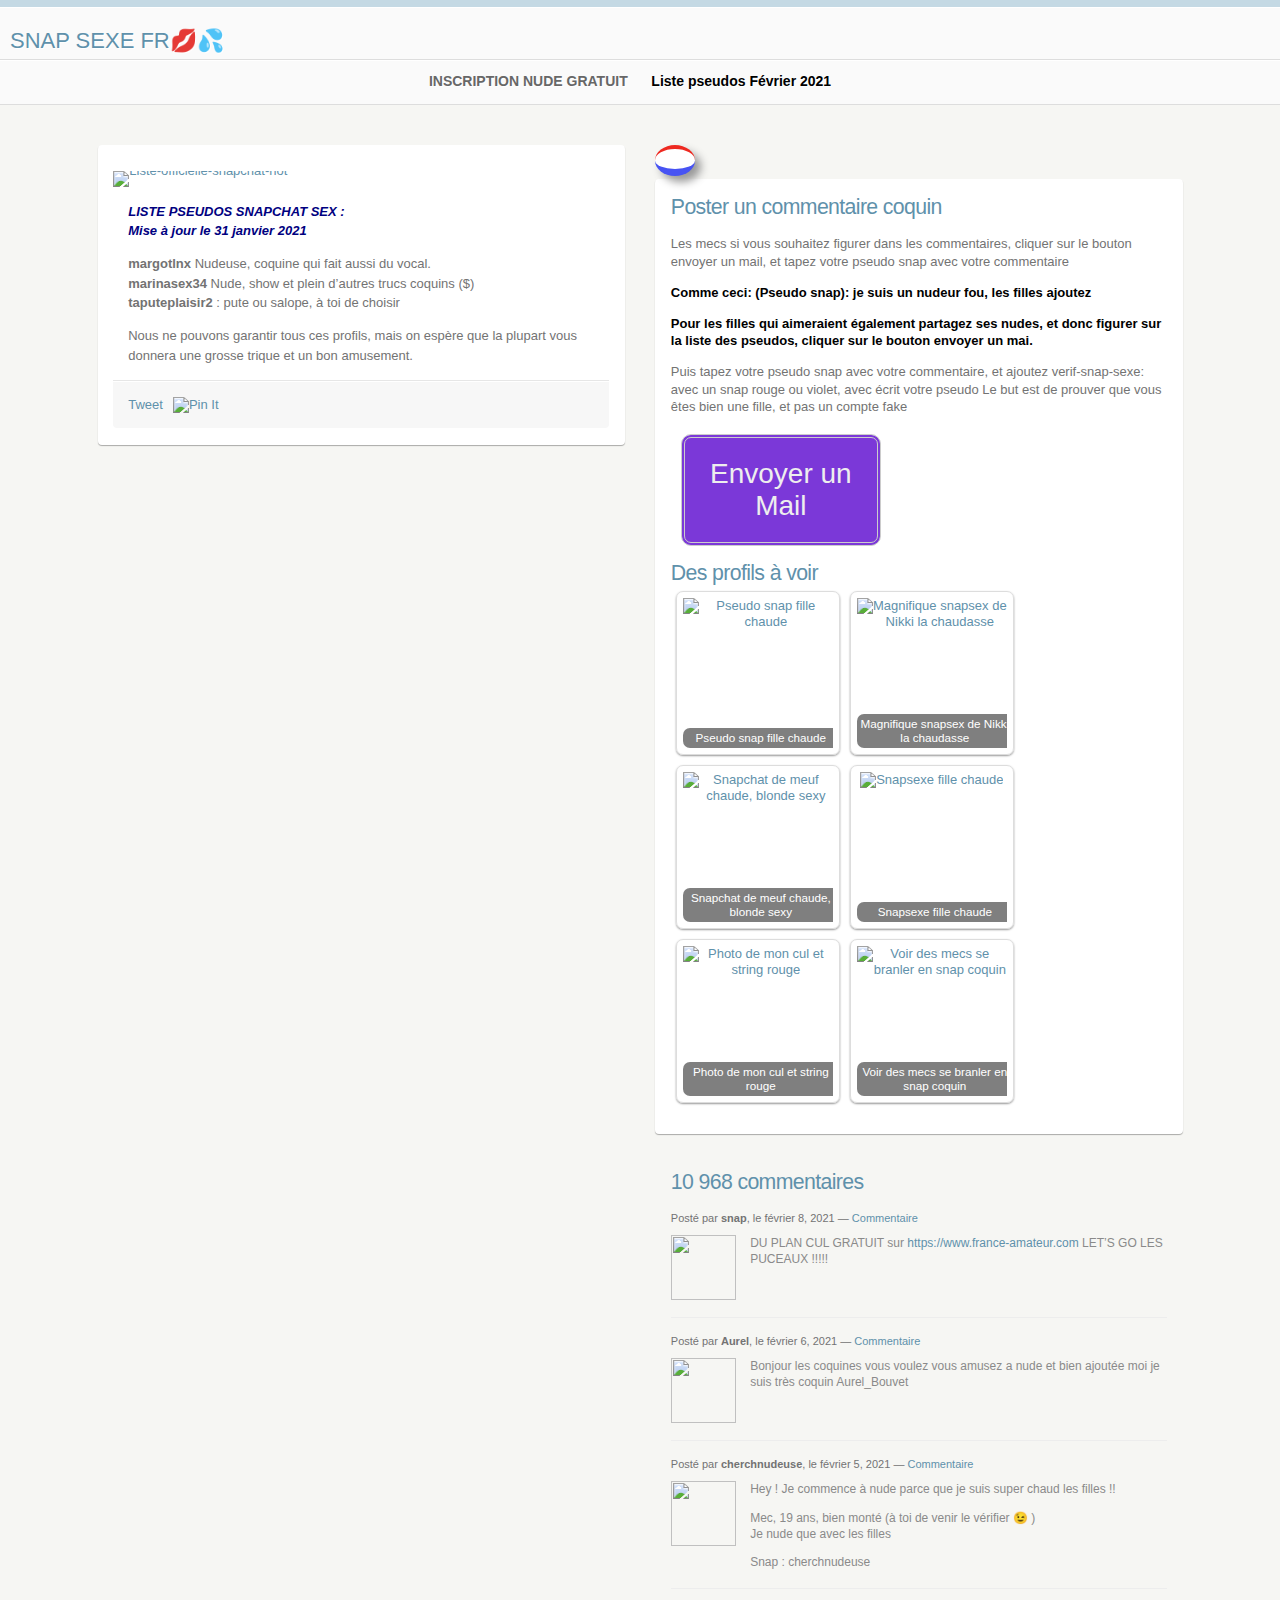
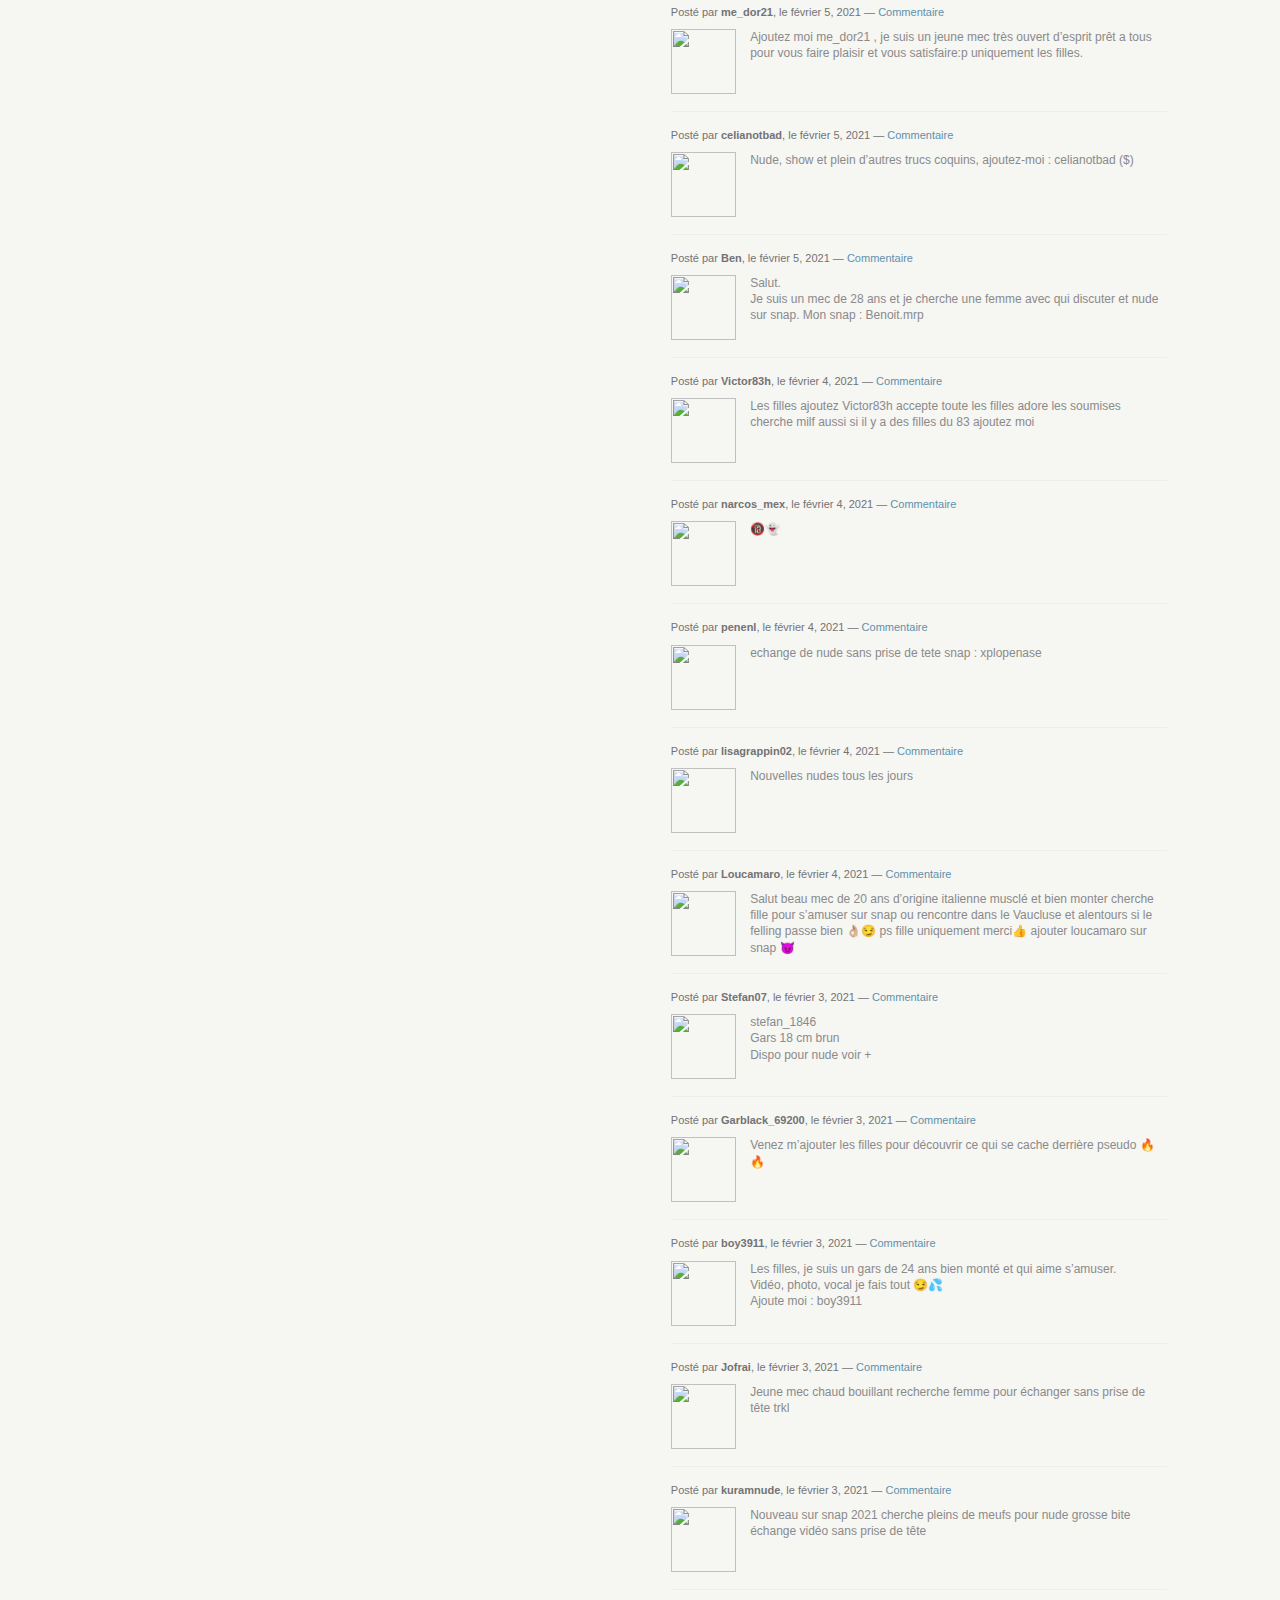
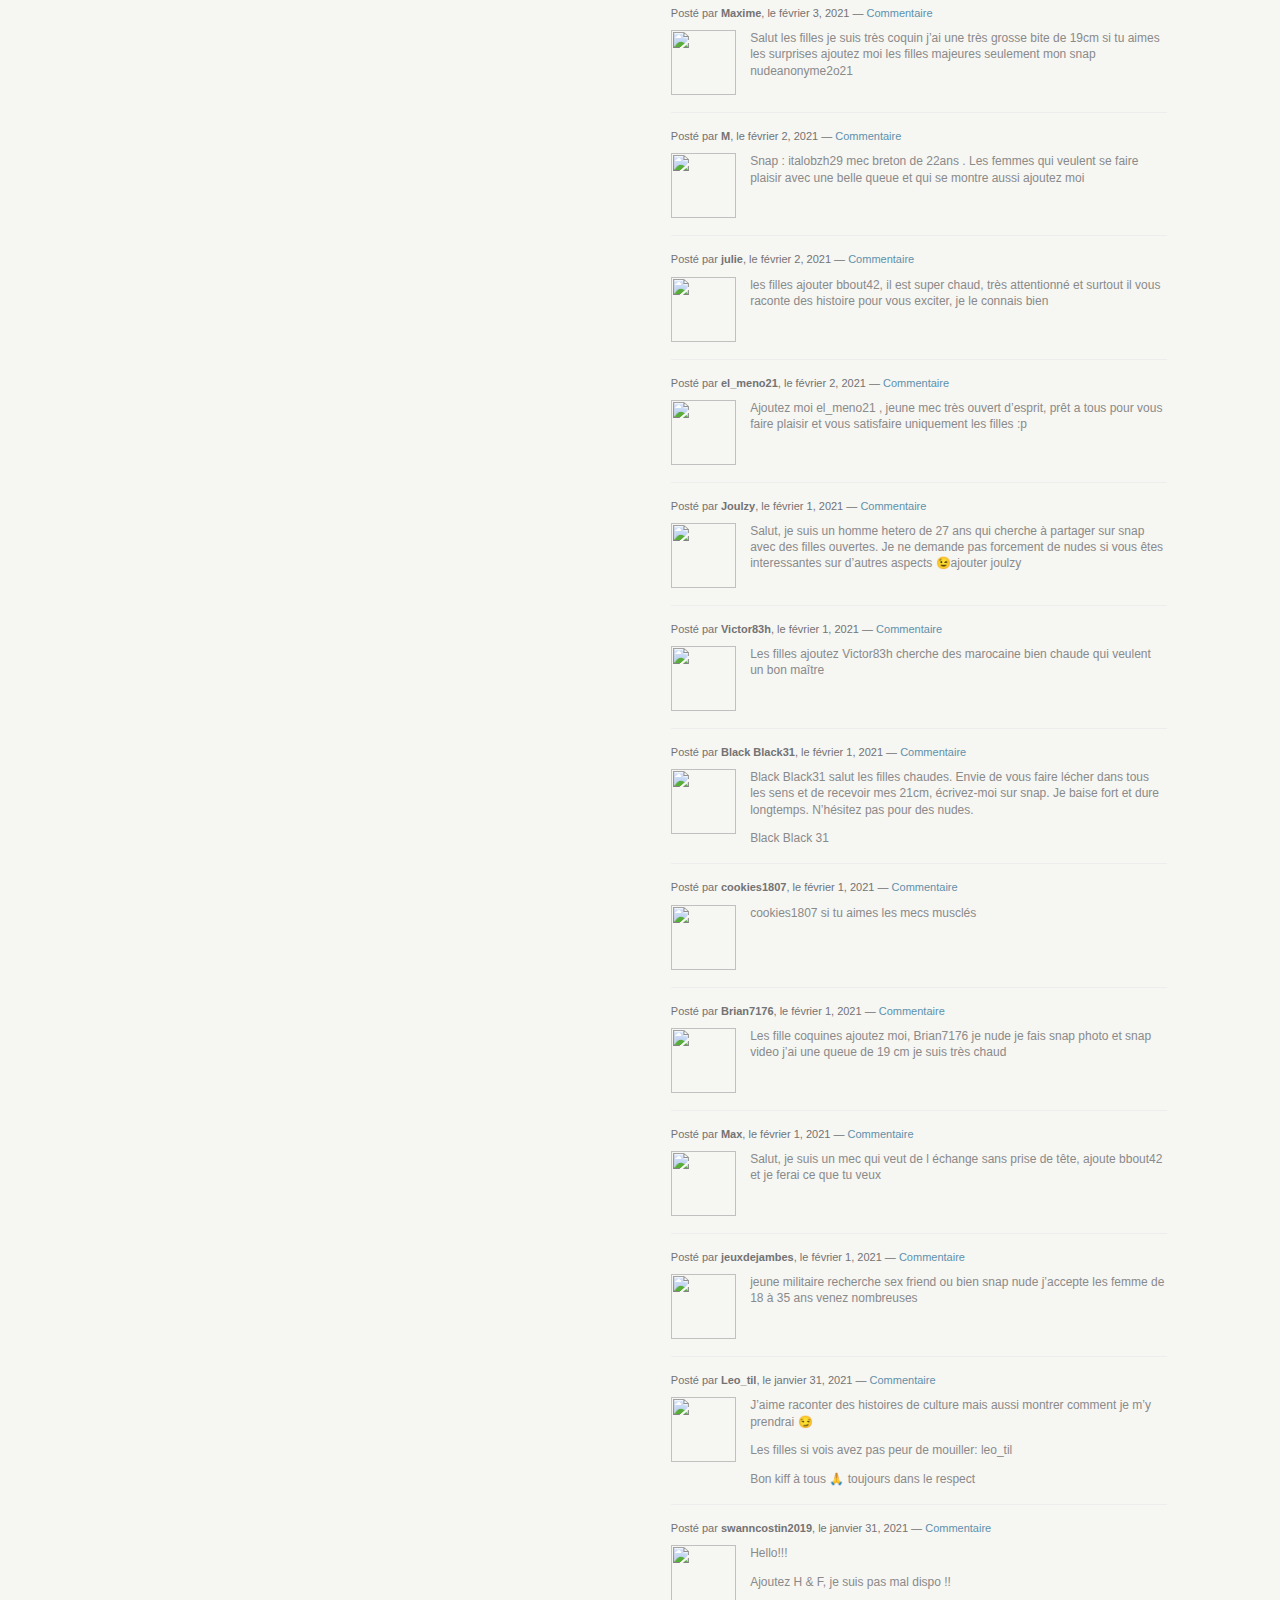
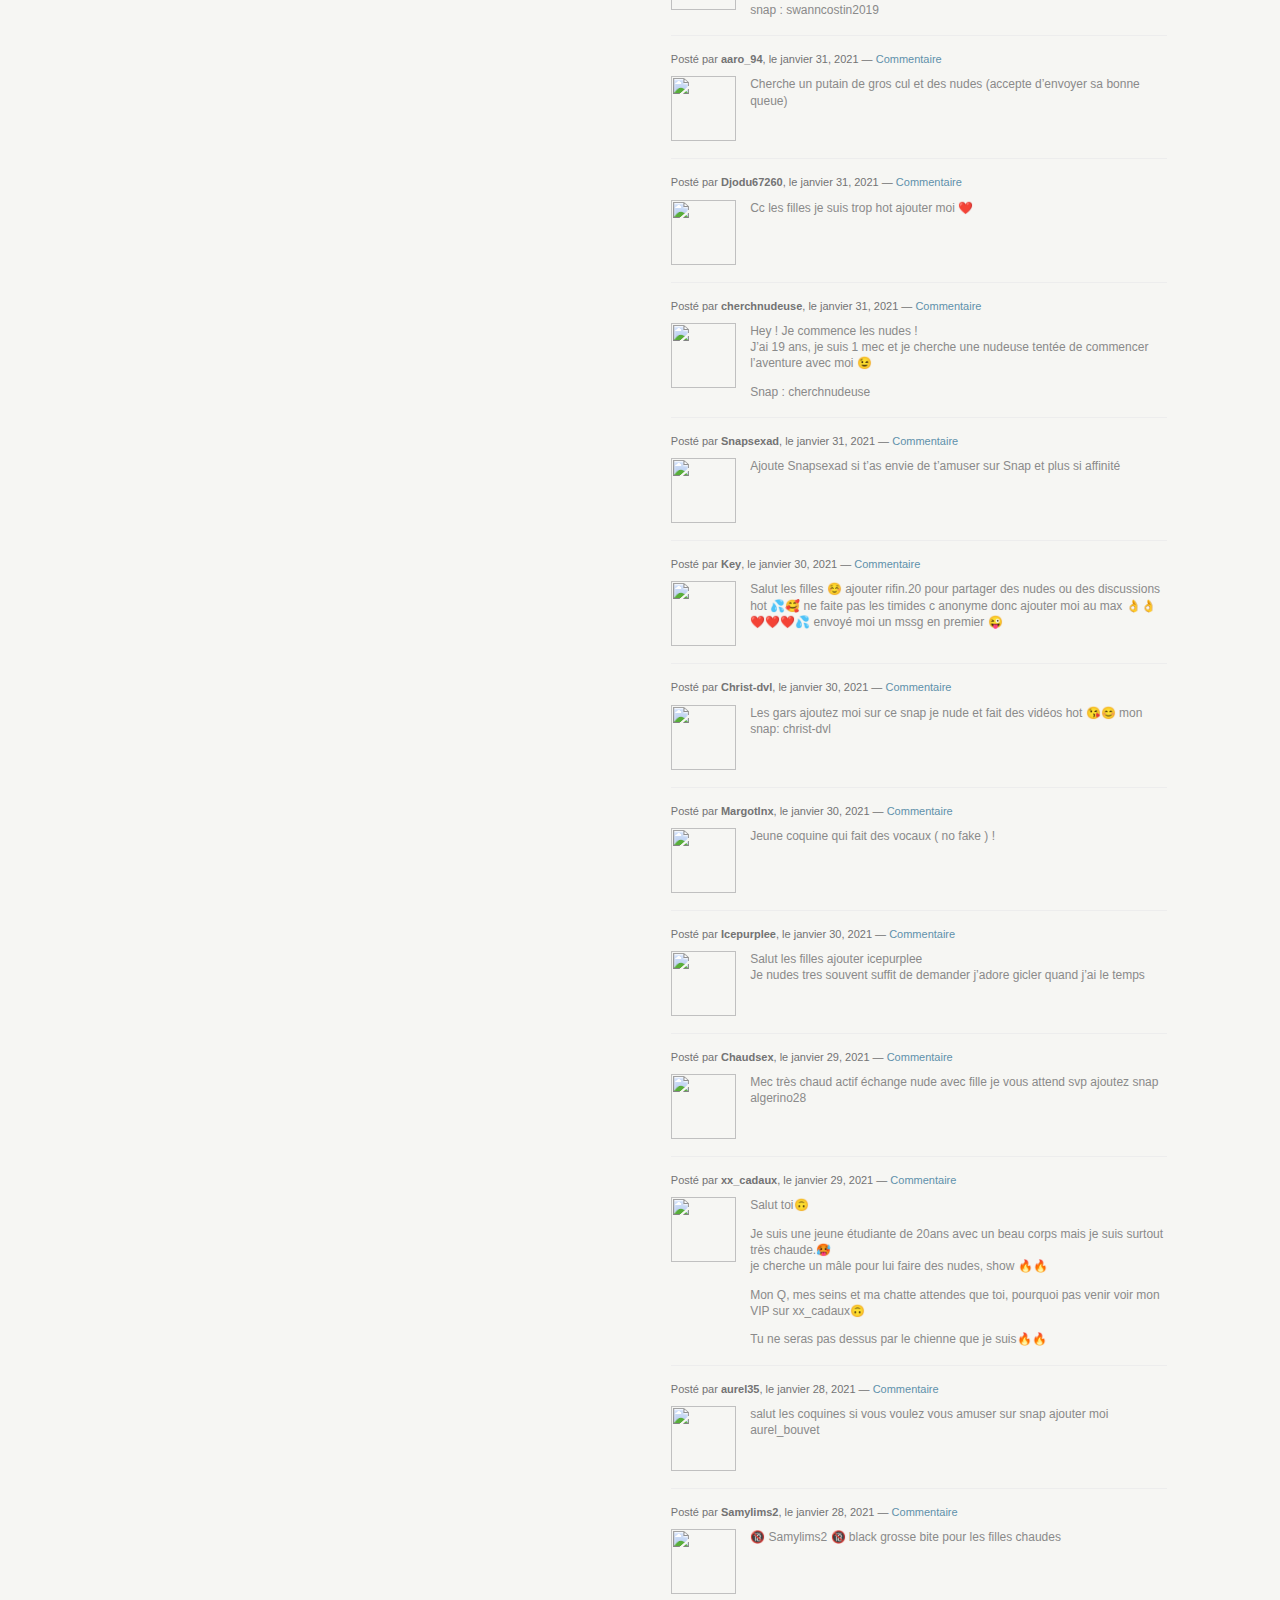
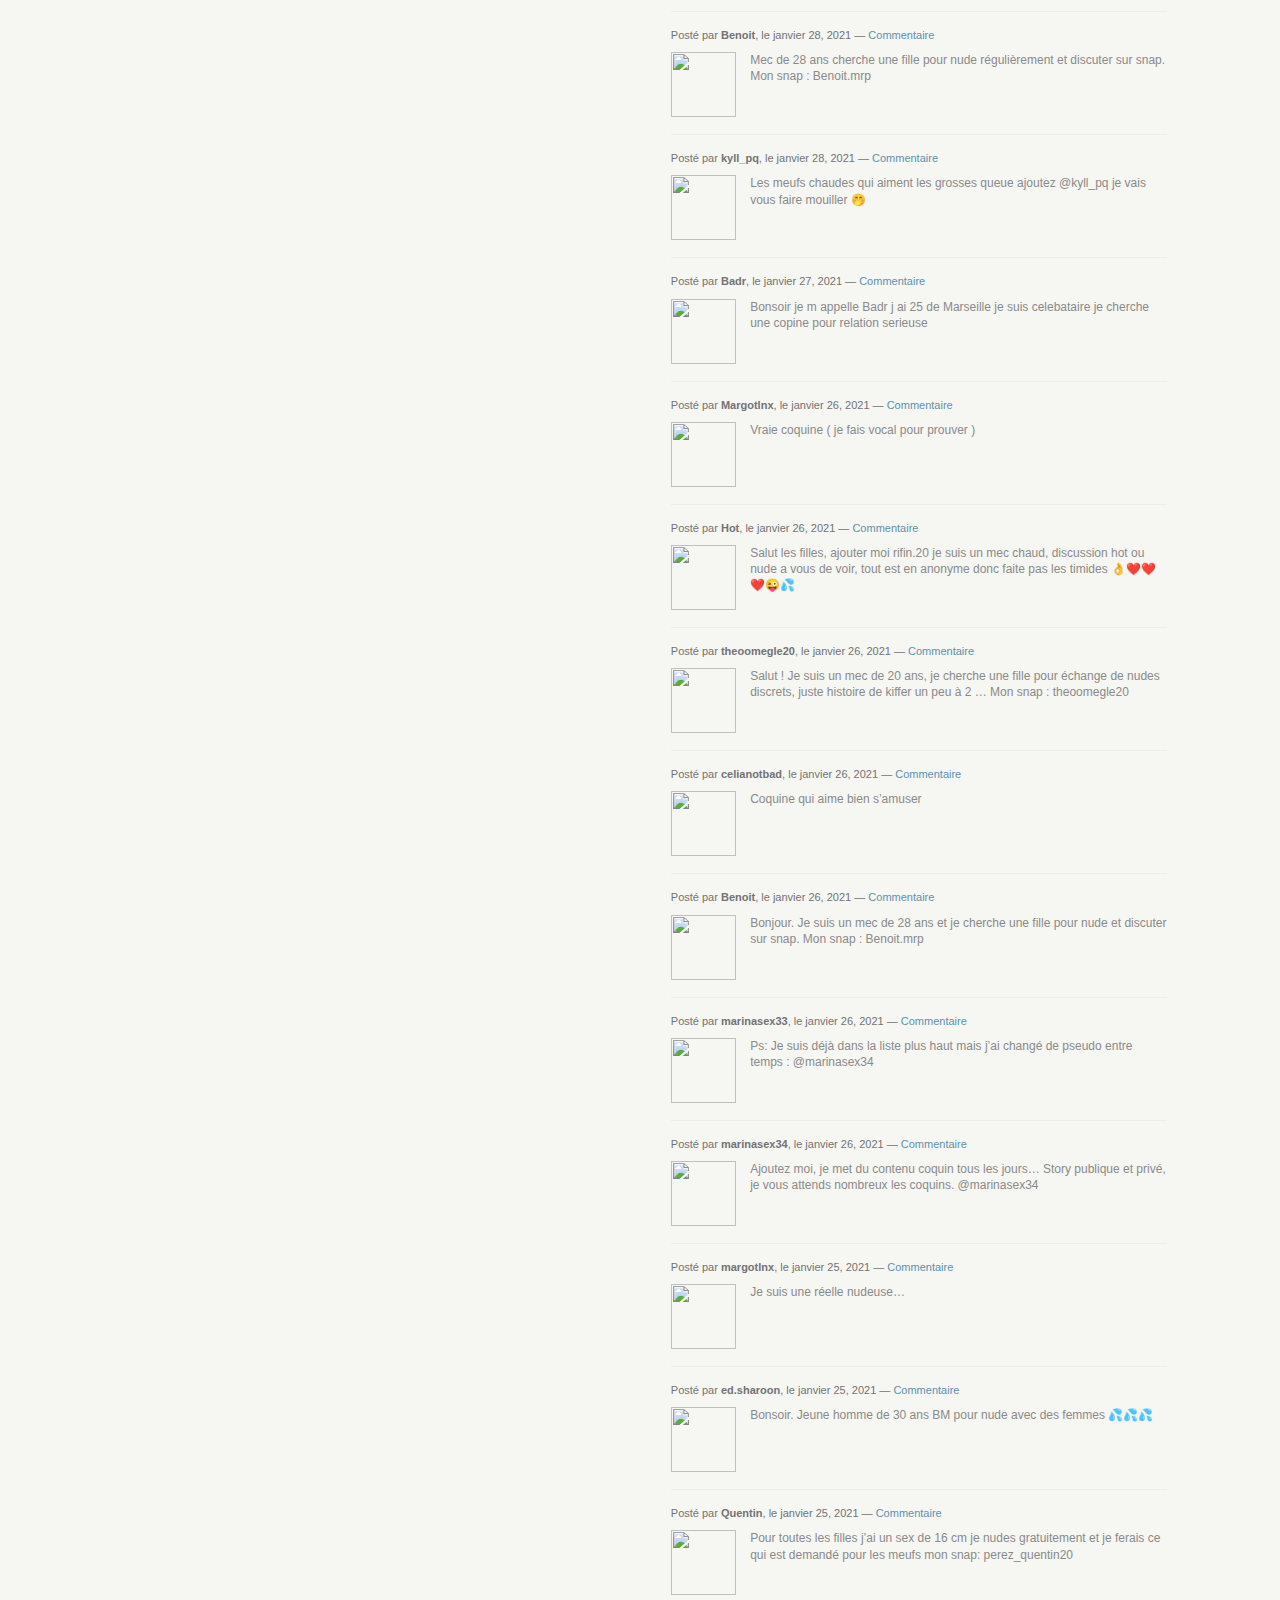
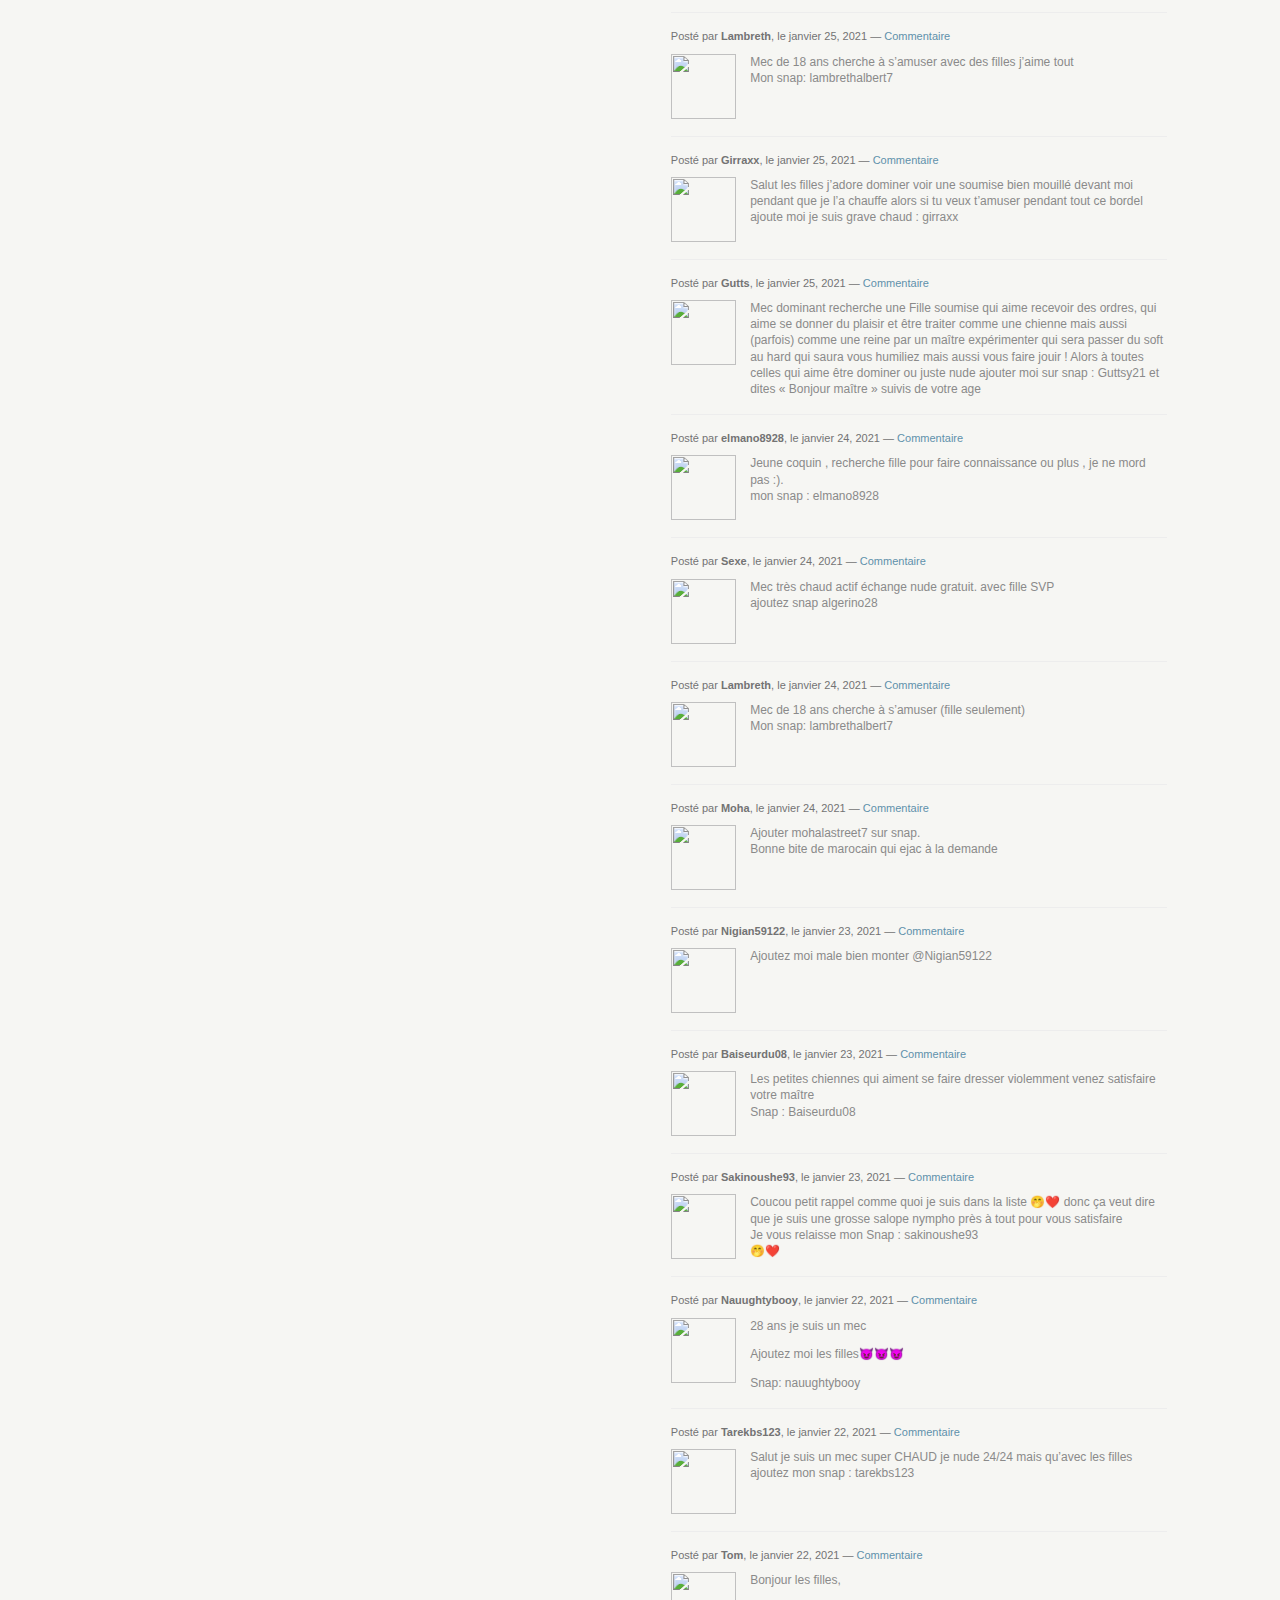
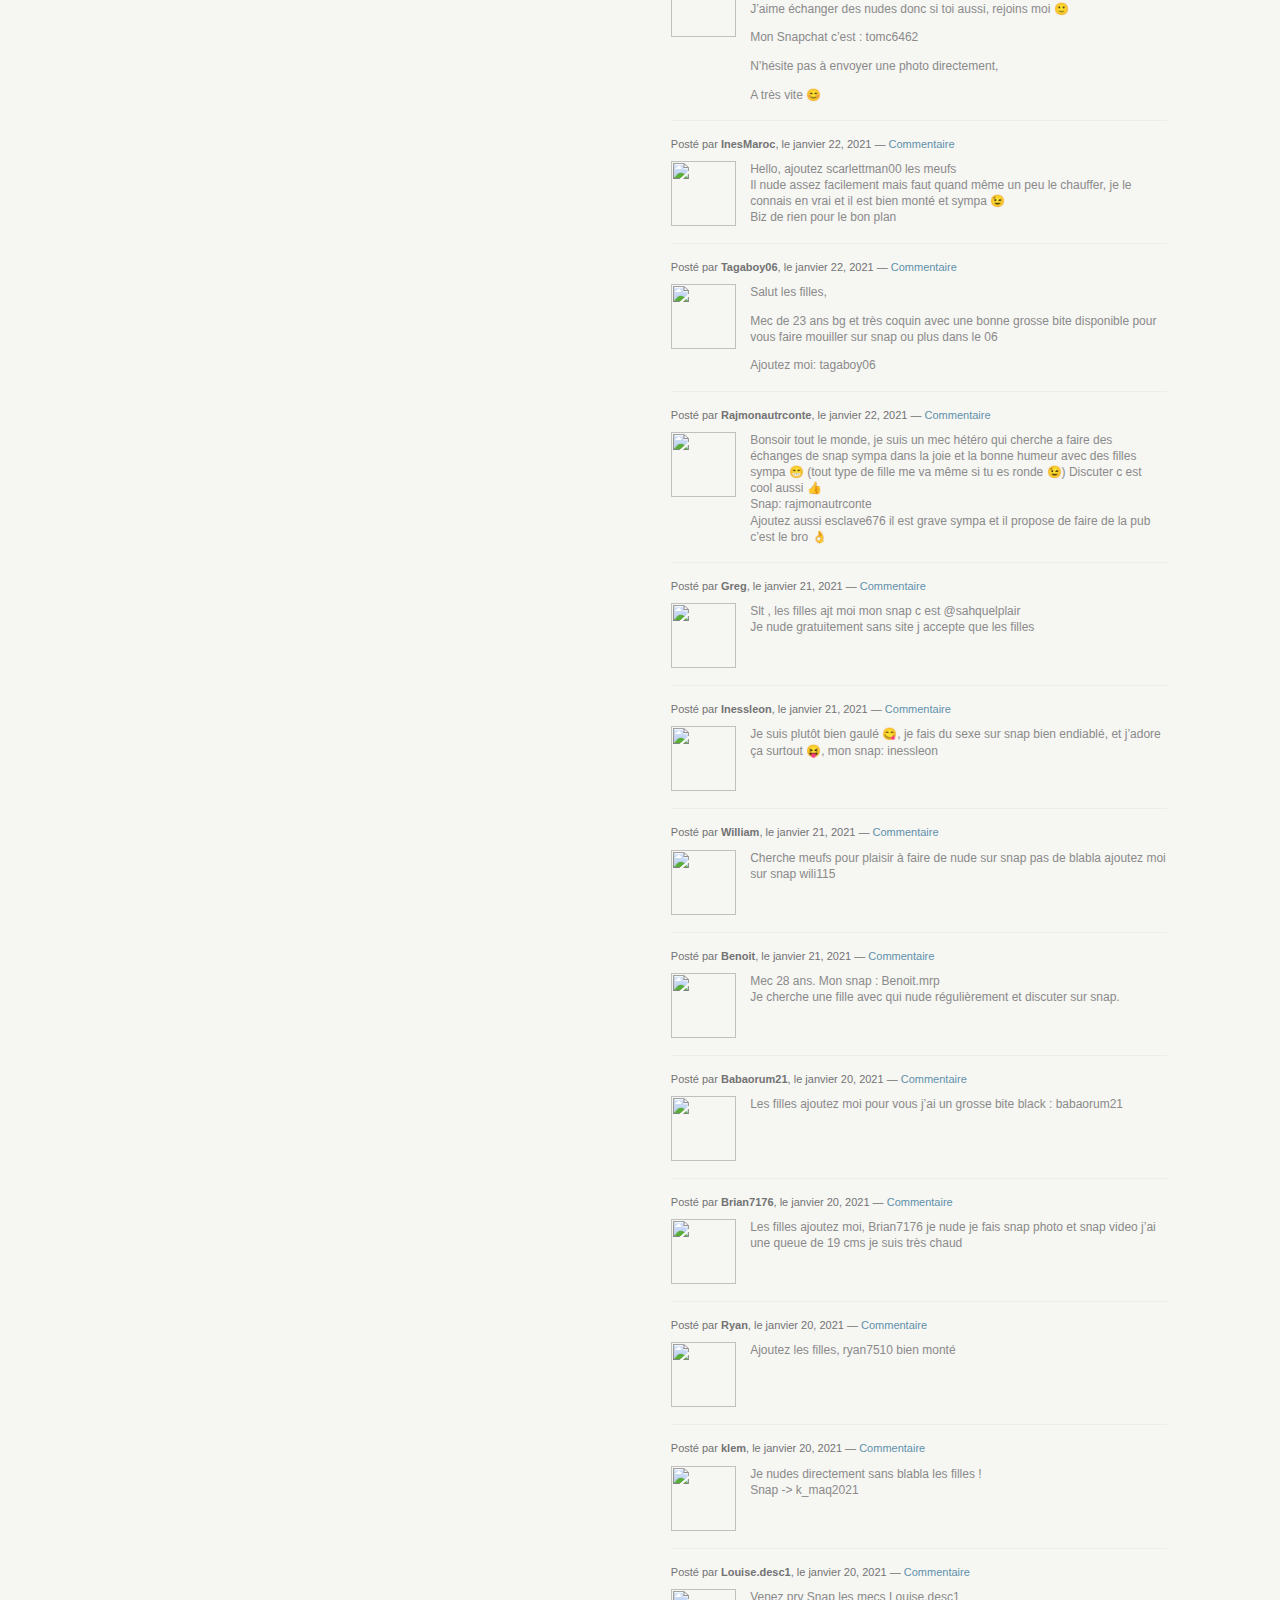
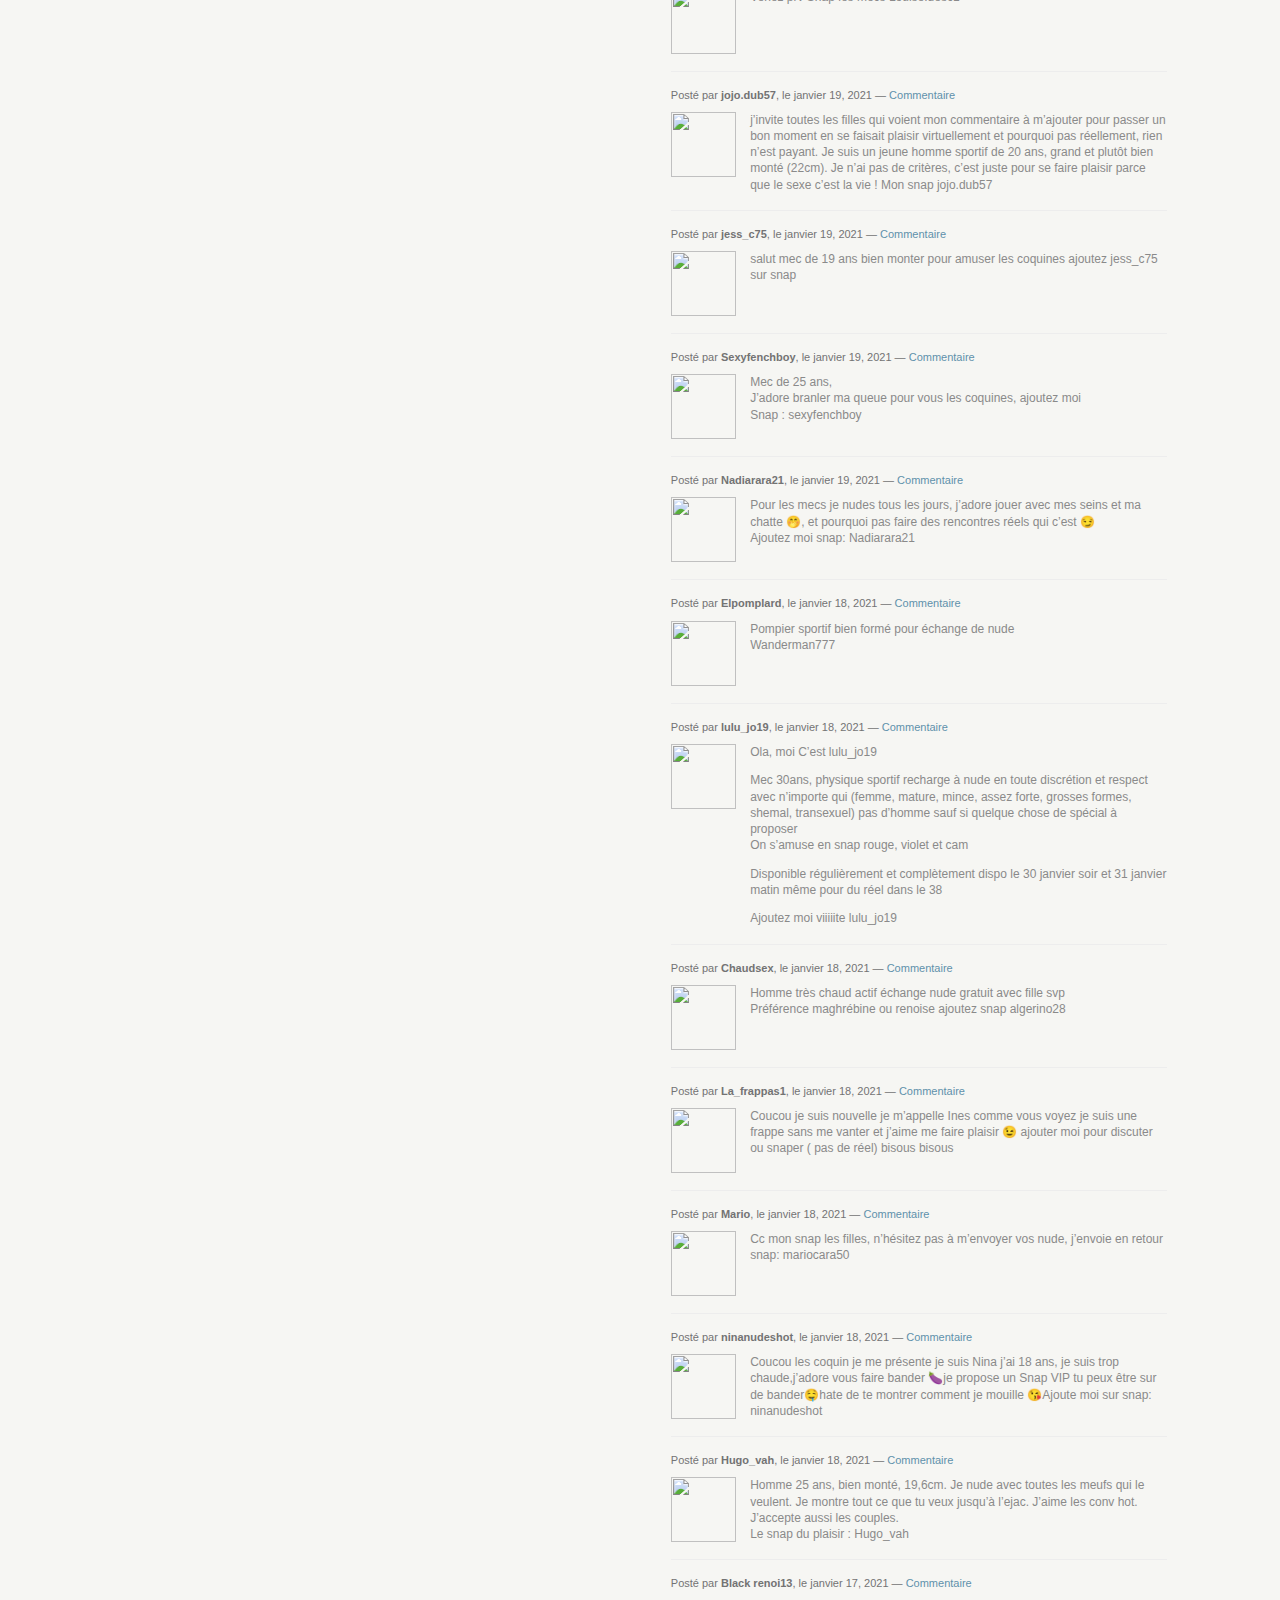
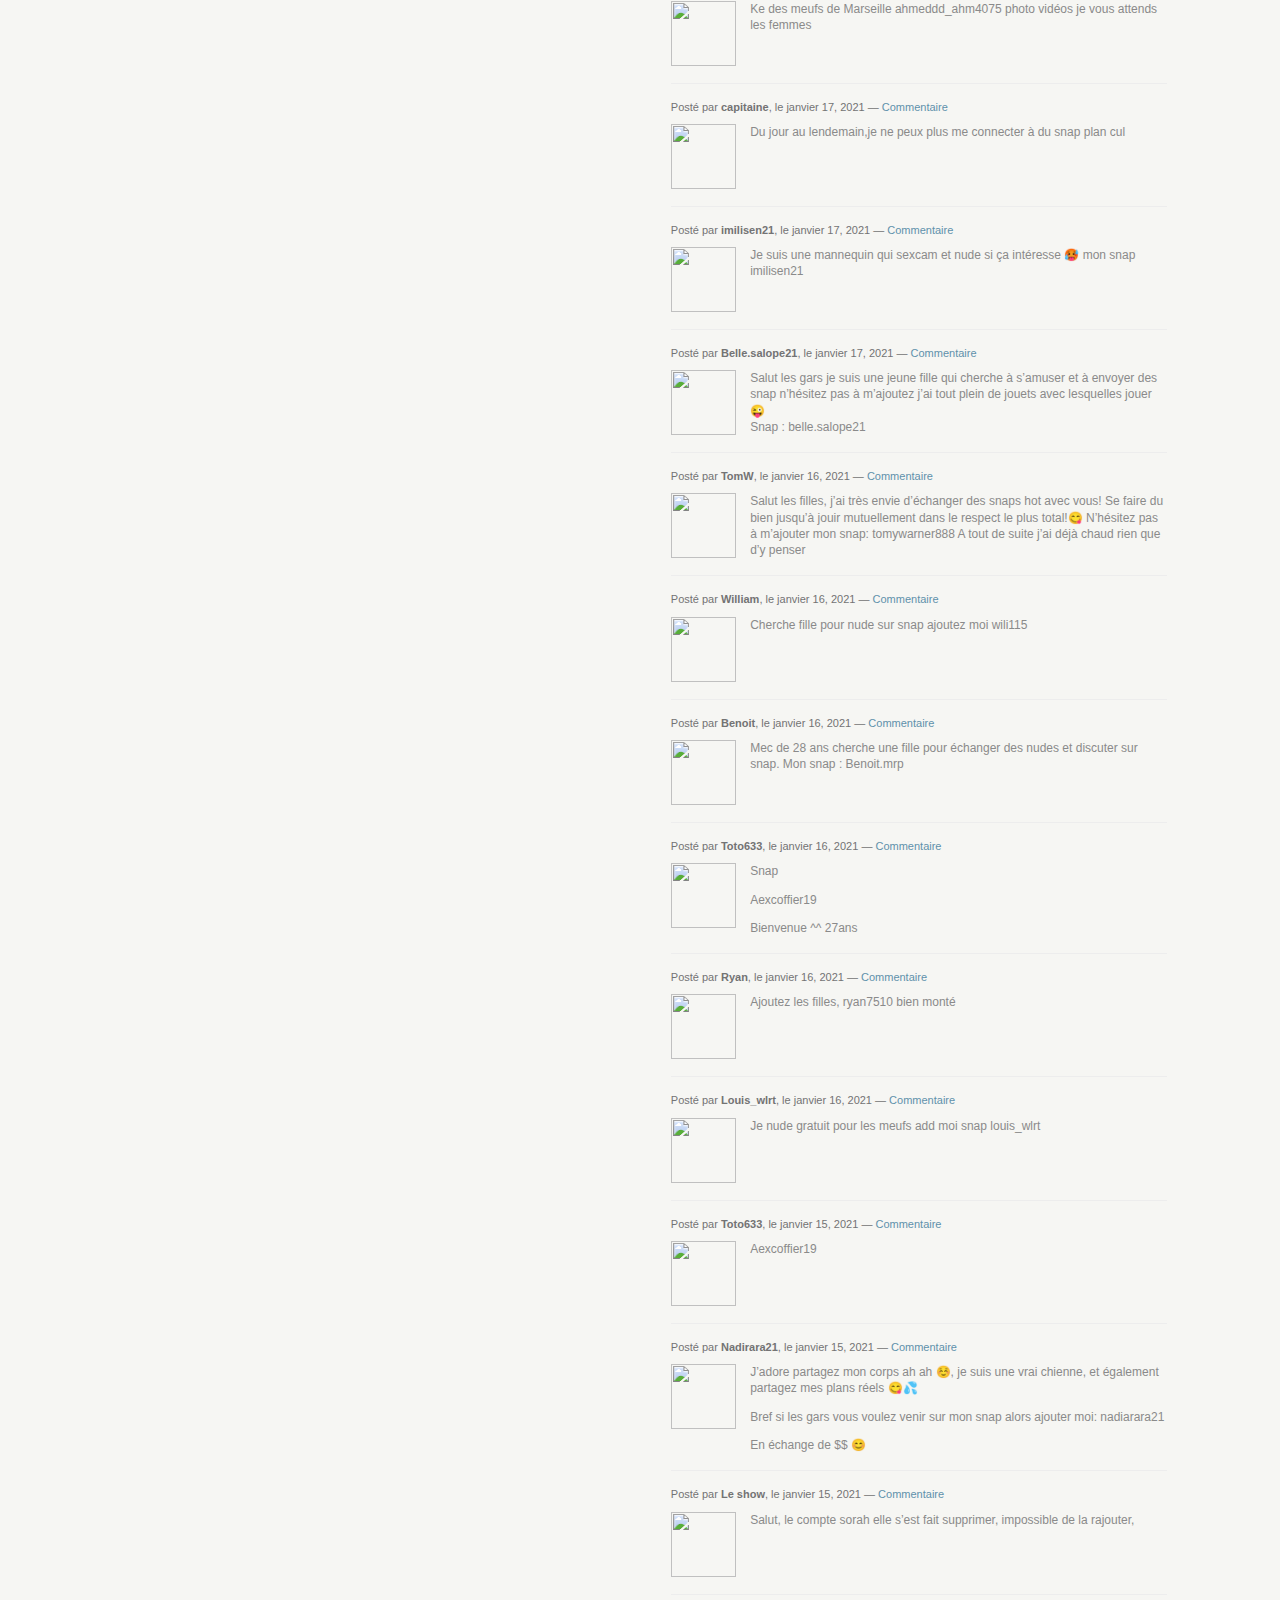
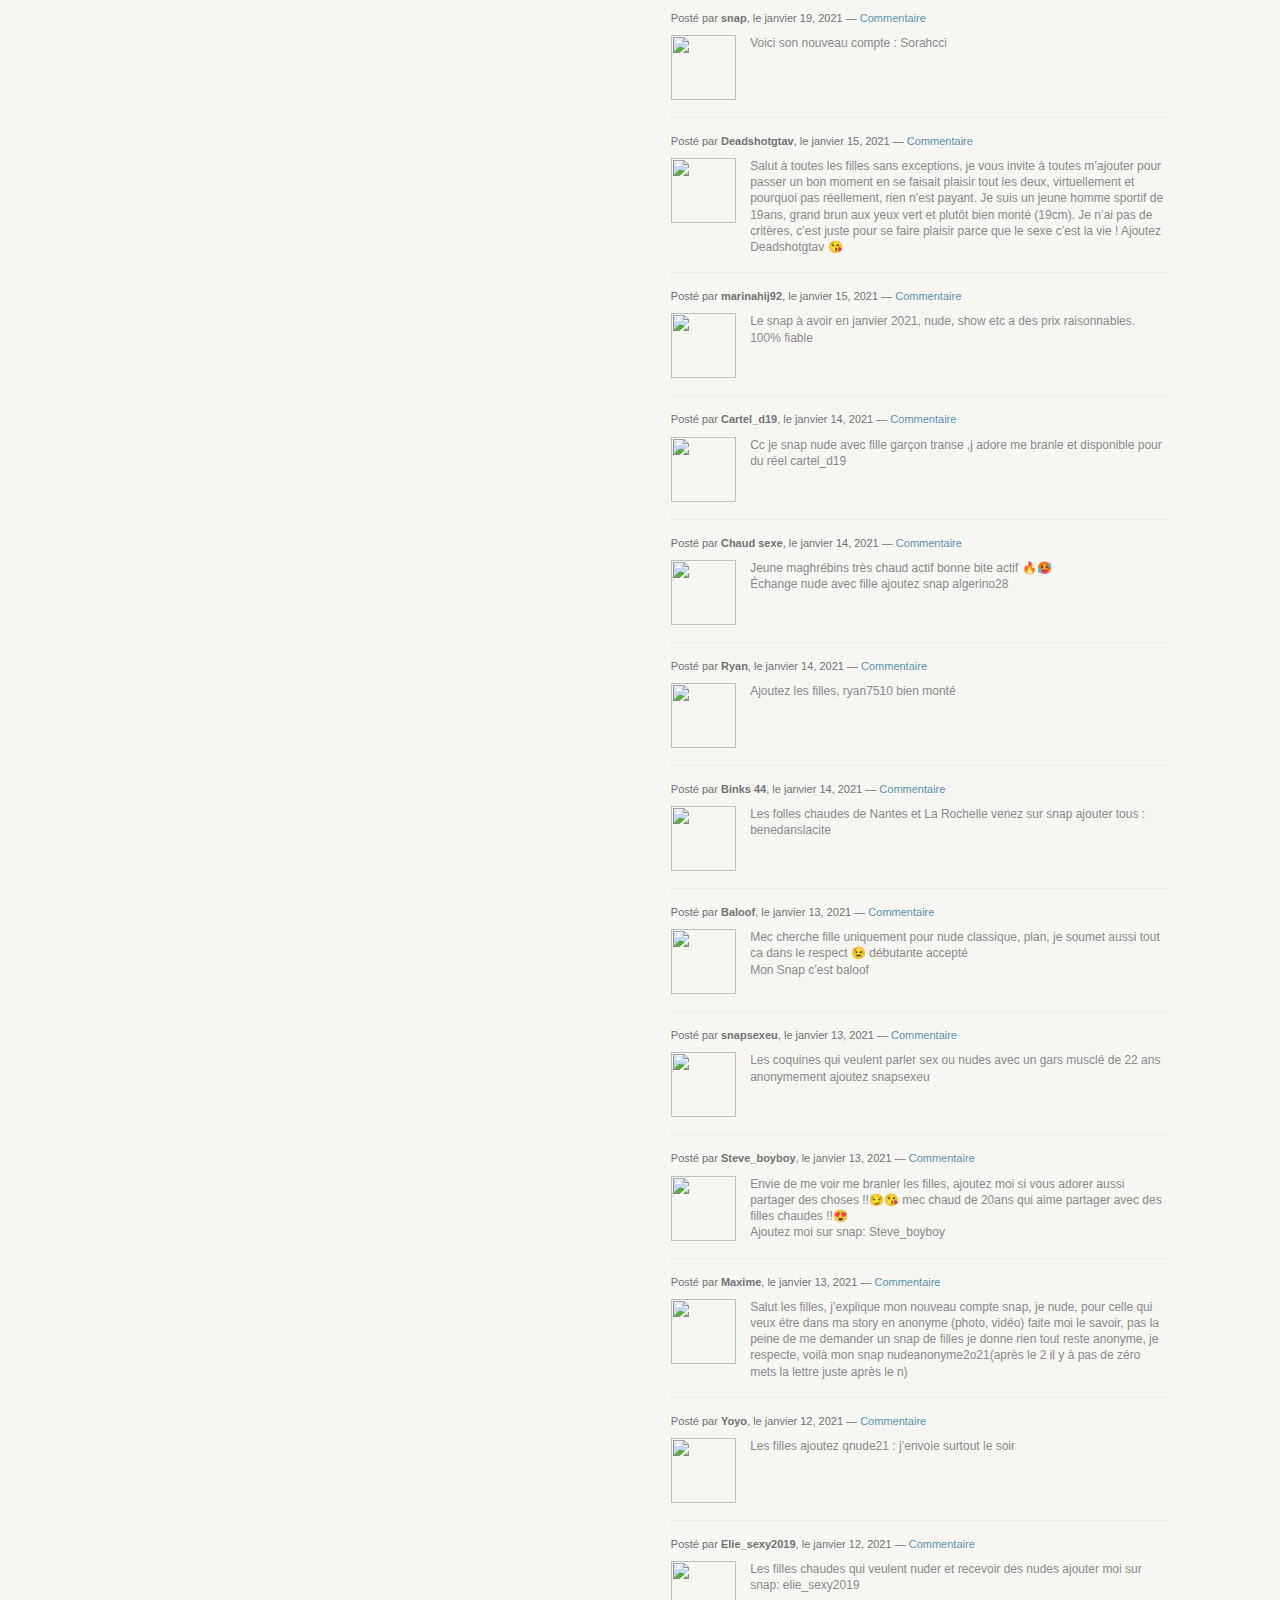
==== commit 356c0537: "Add files via upload" ====
--- a/code_source_de_la_page.html
+++ b/code_source_de_la_page.html
@@ -213,7 +213,9 @@
 	
 <div class="box-hold">
 
-  <p><center><a href="https://snaapsex.fr/" rel="nofollow" class="snapsex">DEMANDER MON SNAP</a></center></p><br></br>
+  <!-- <p><center><a href="https://snaapsex.fr/" rel="nofollow" class="snapsex">DEMANDER MON SNAP</a></center></p><br></br>-->
+
+  <img class="snapsex" src="SnapQrCode.jpg" alt="">
 
   <div class="box comment-form">
 	<div class="box-content">
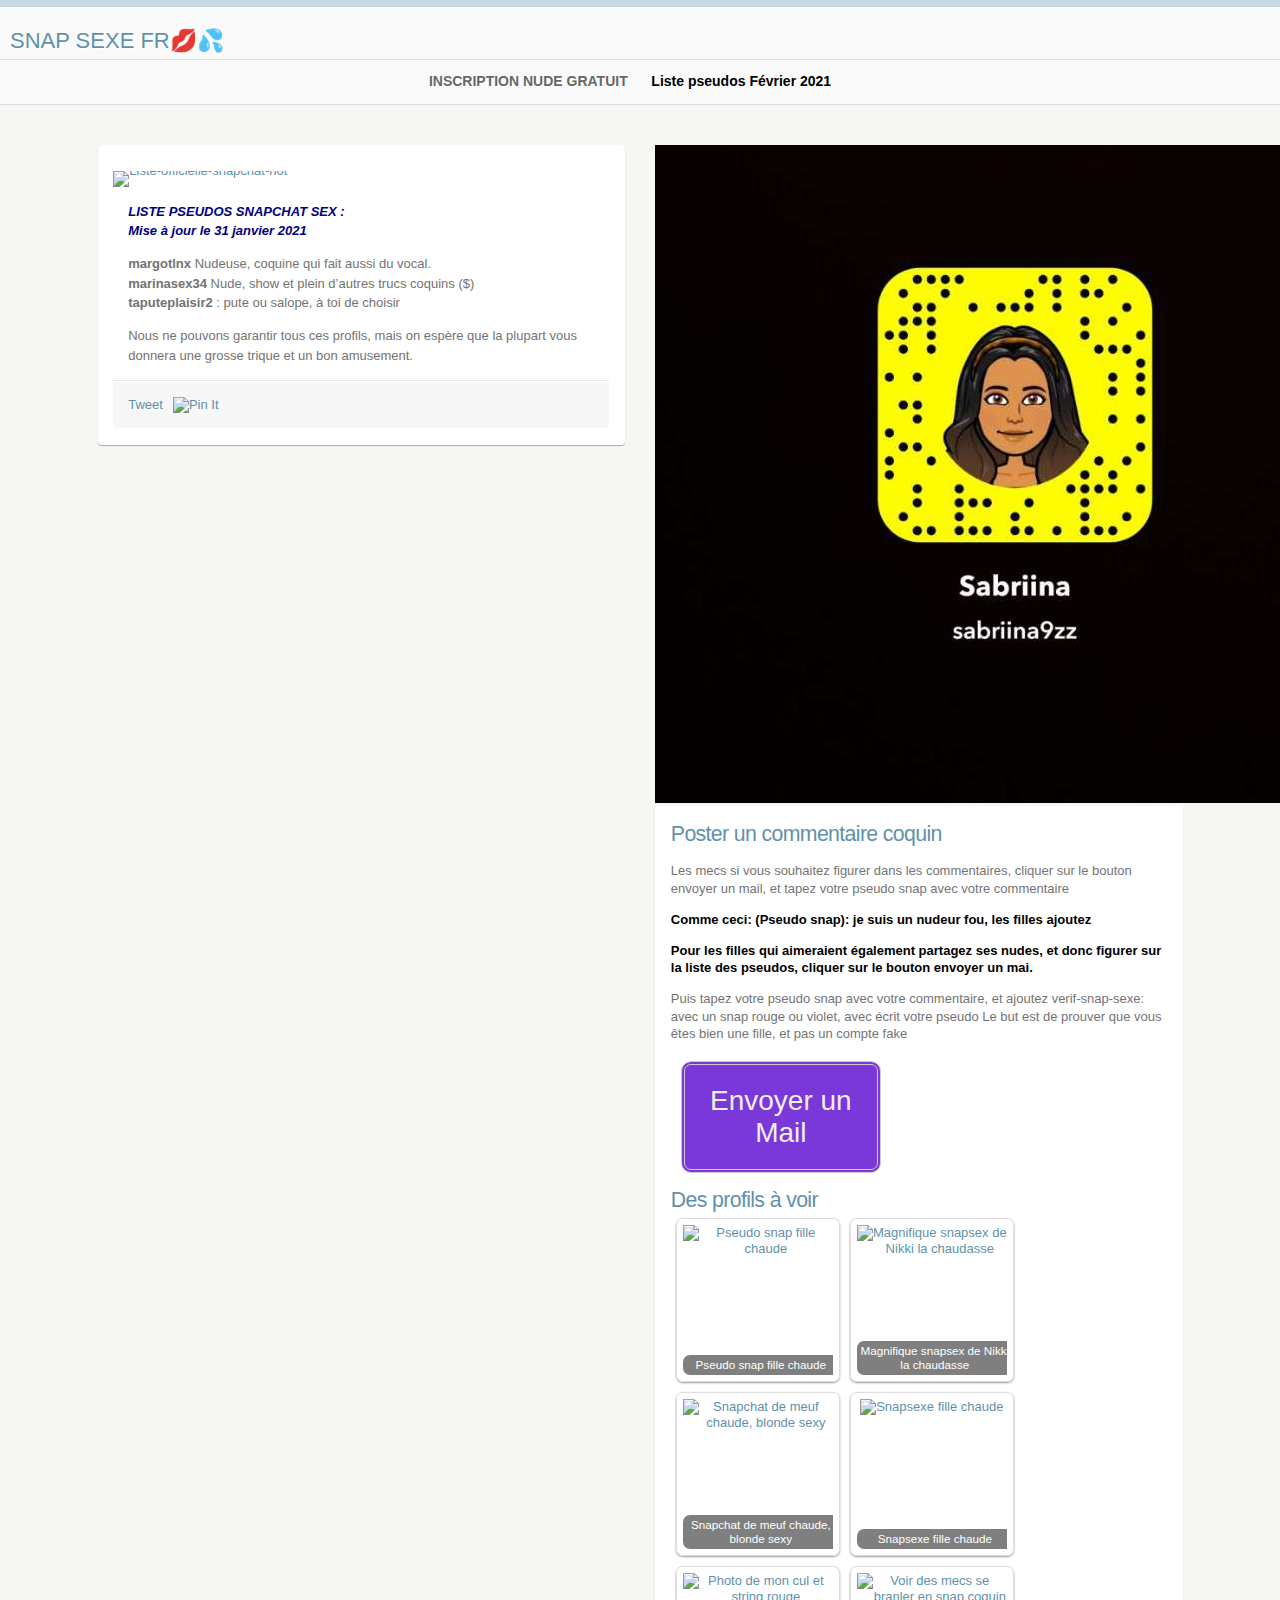
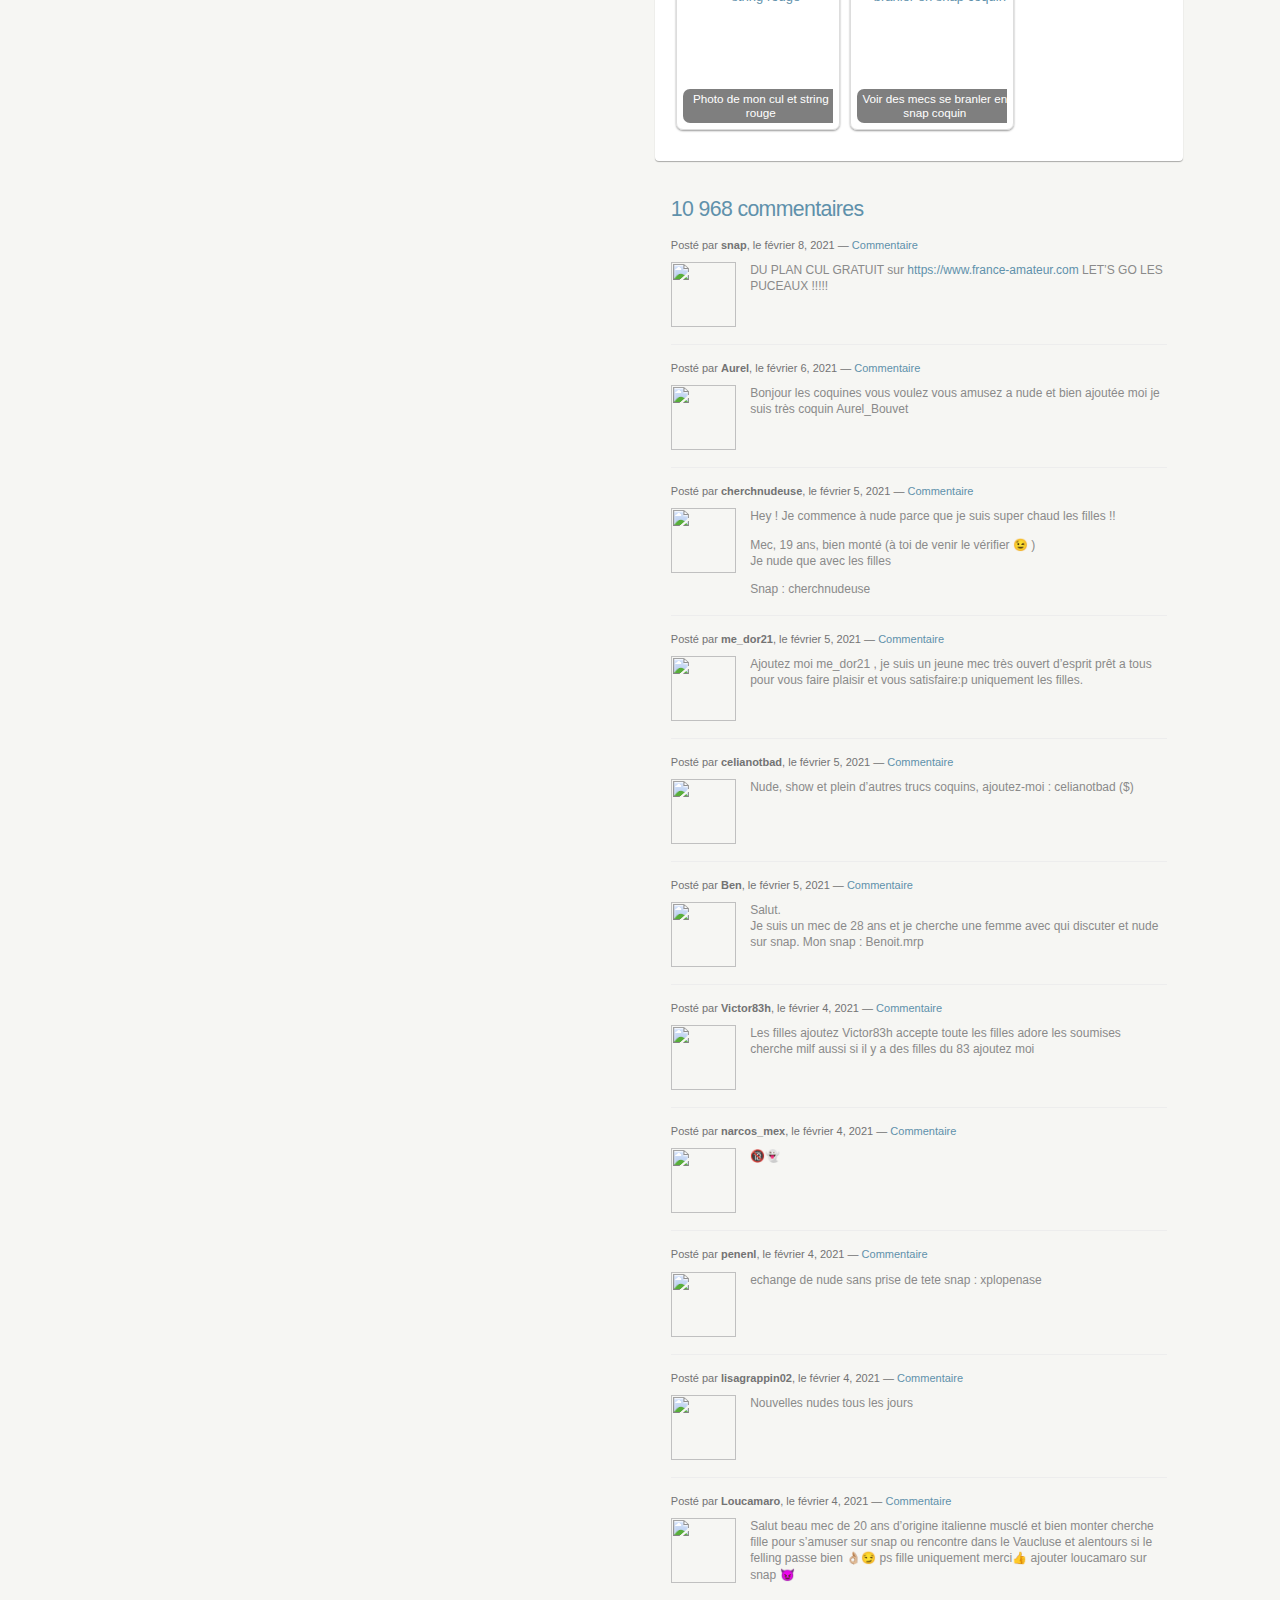
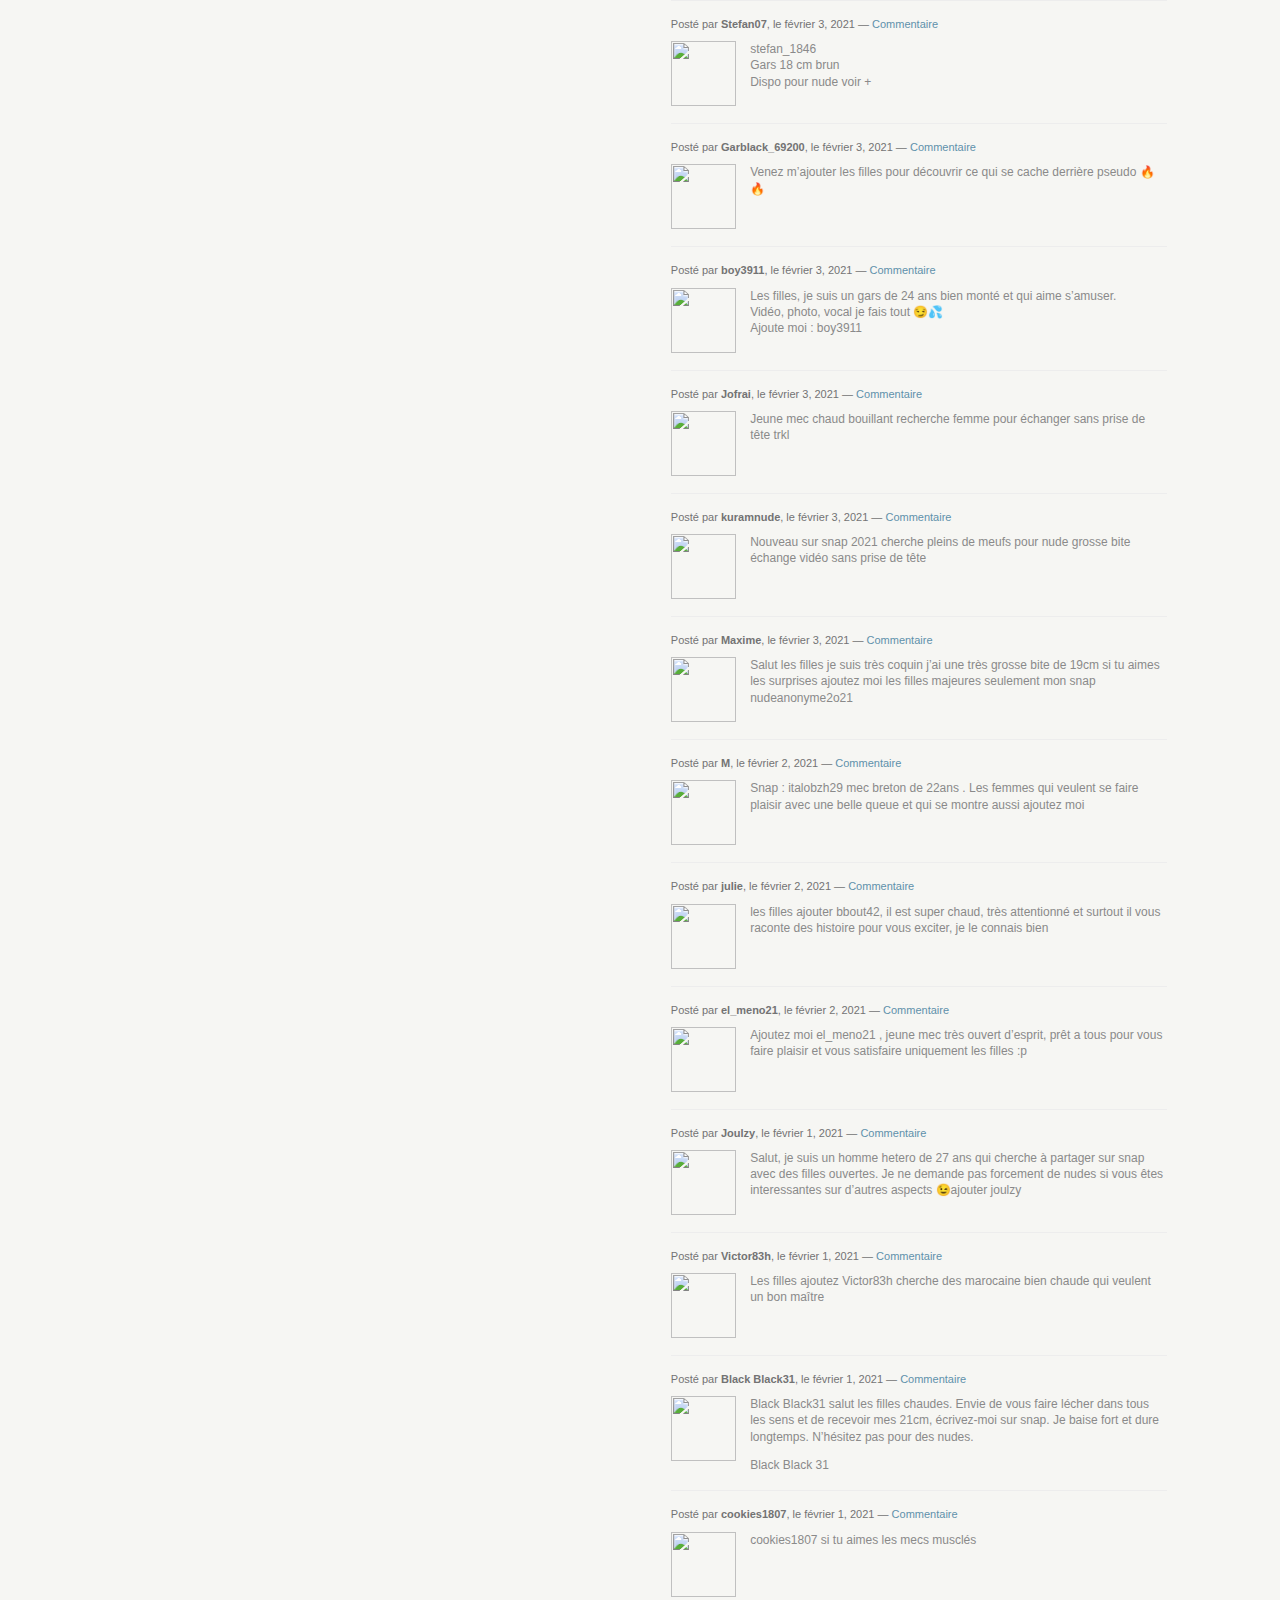
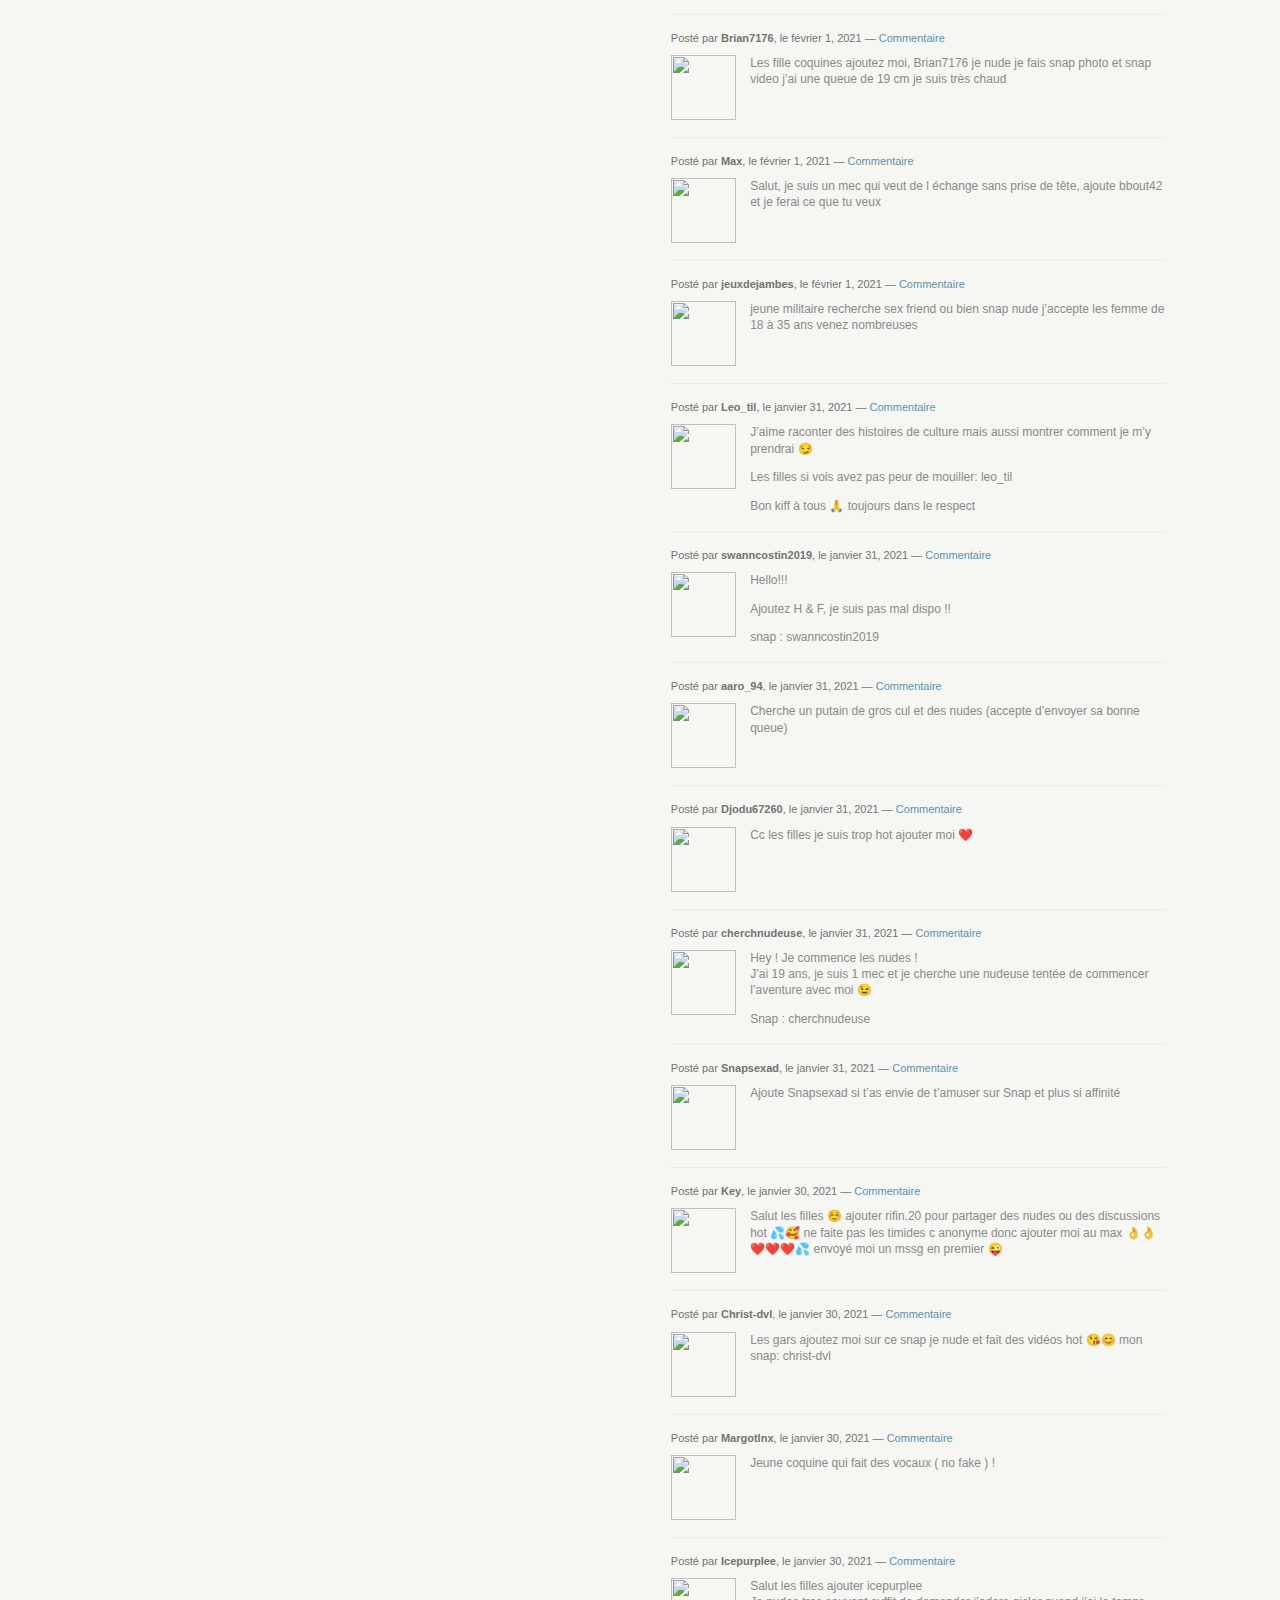
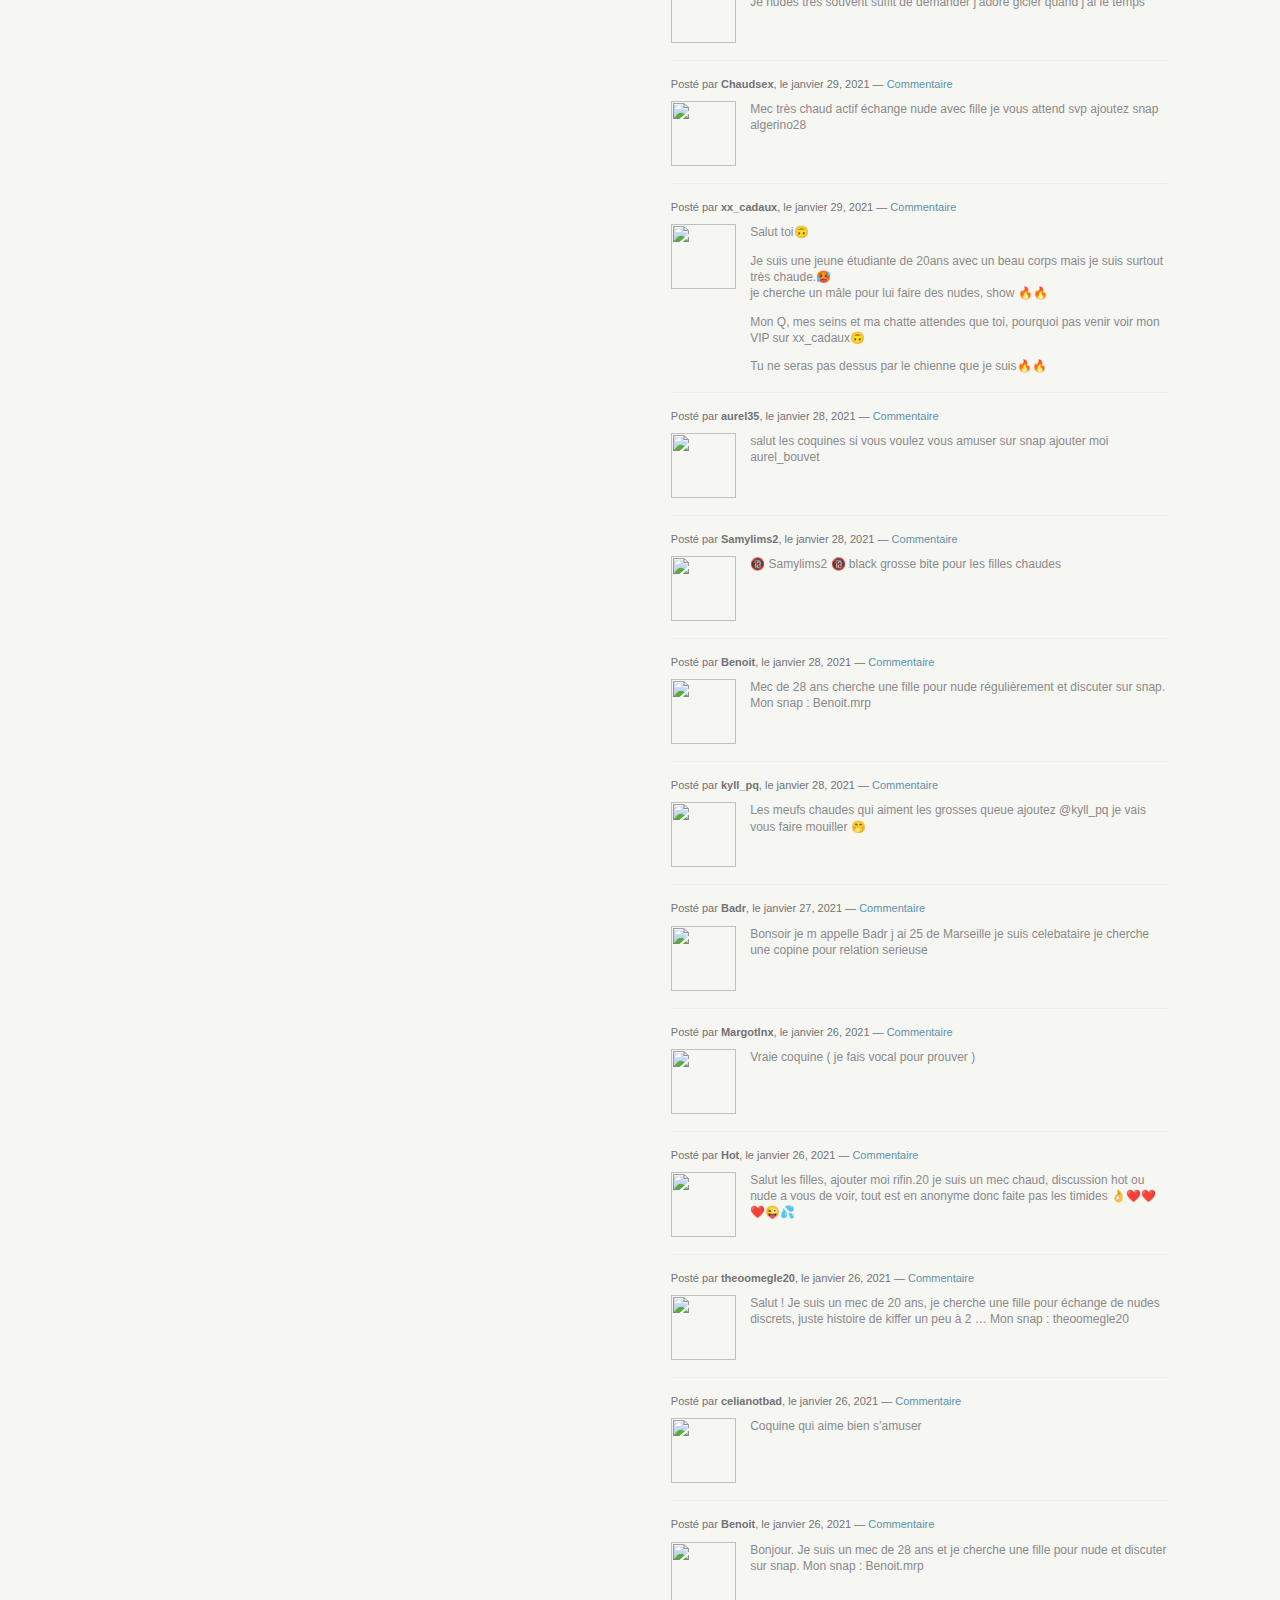
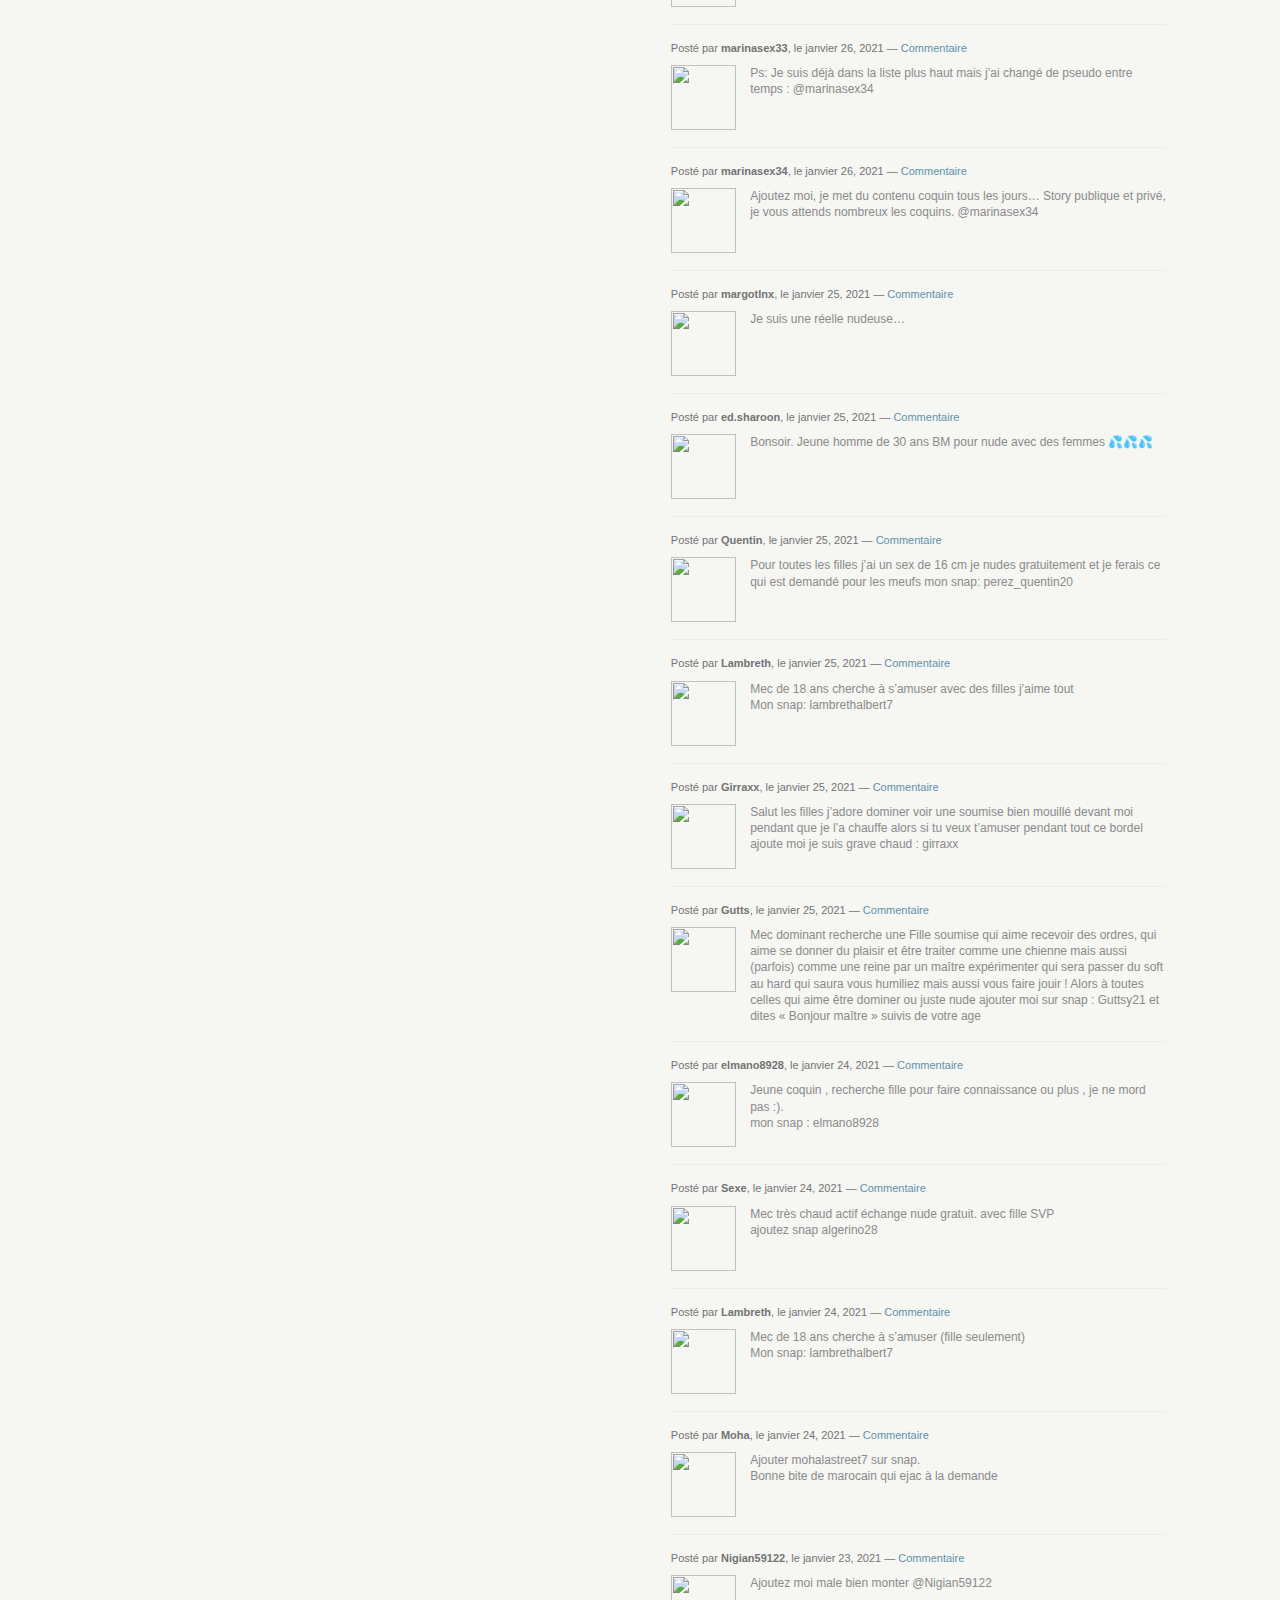
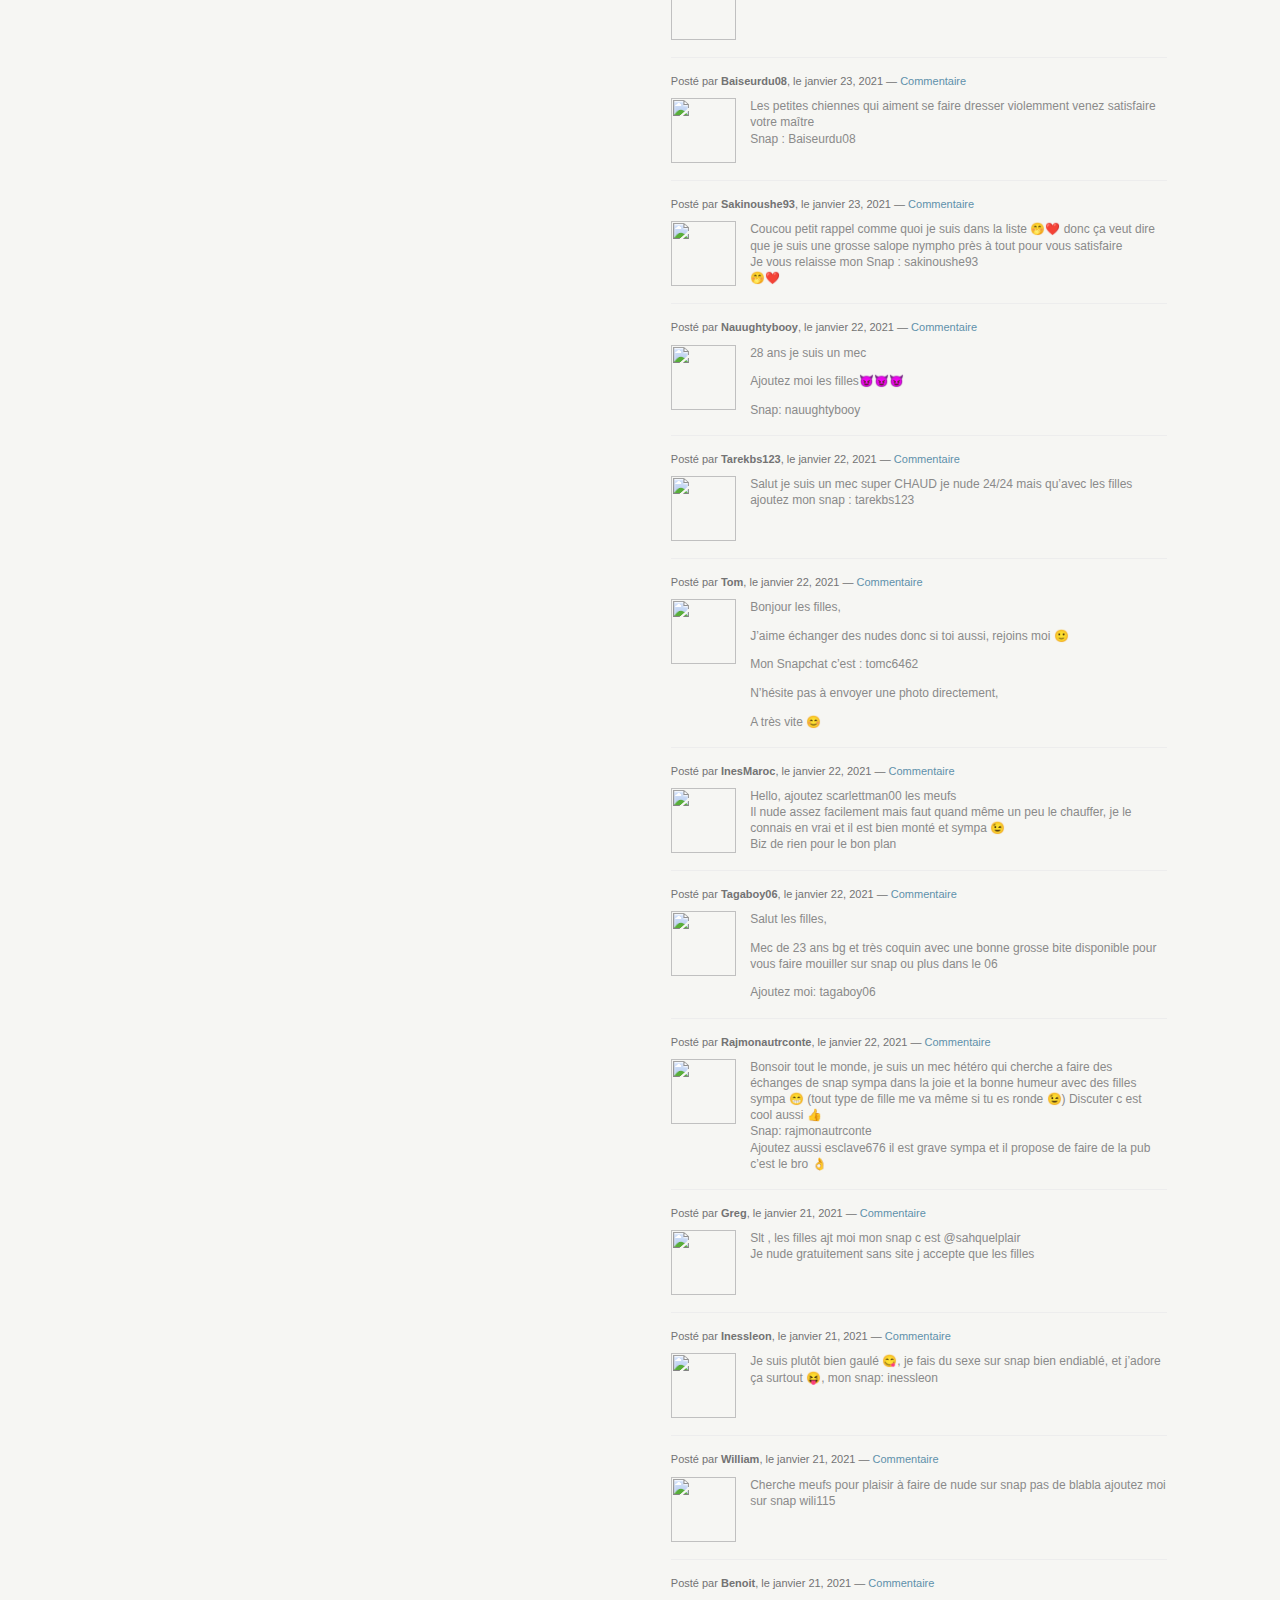
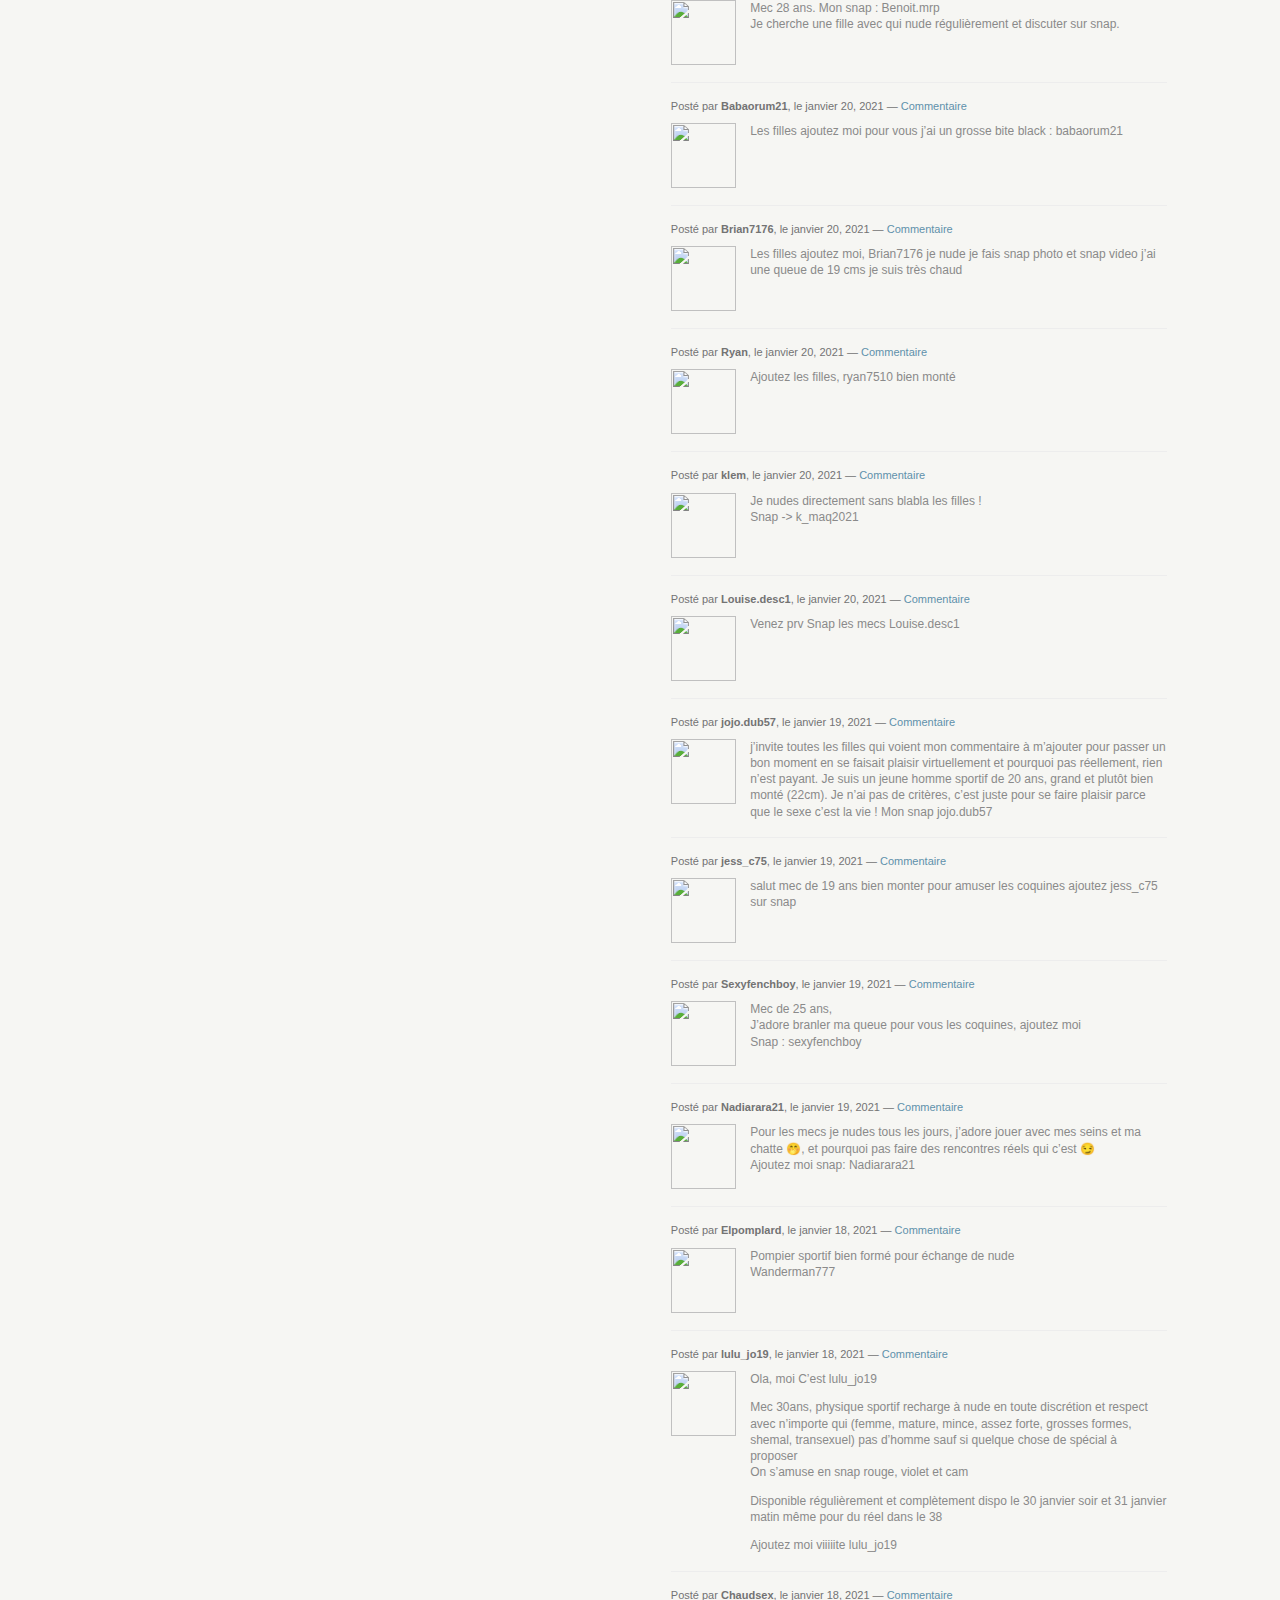
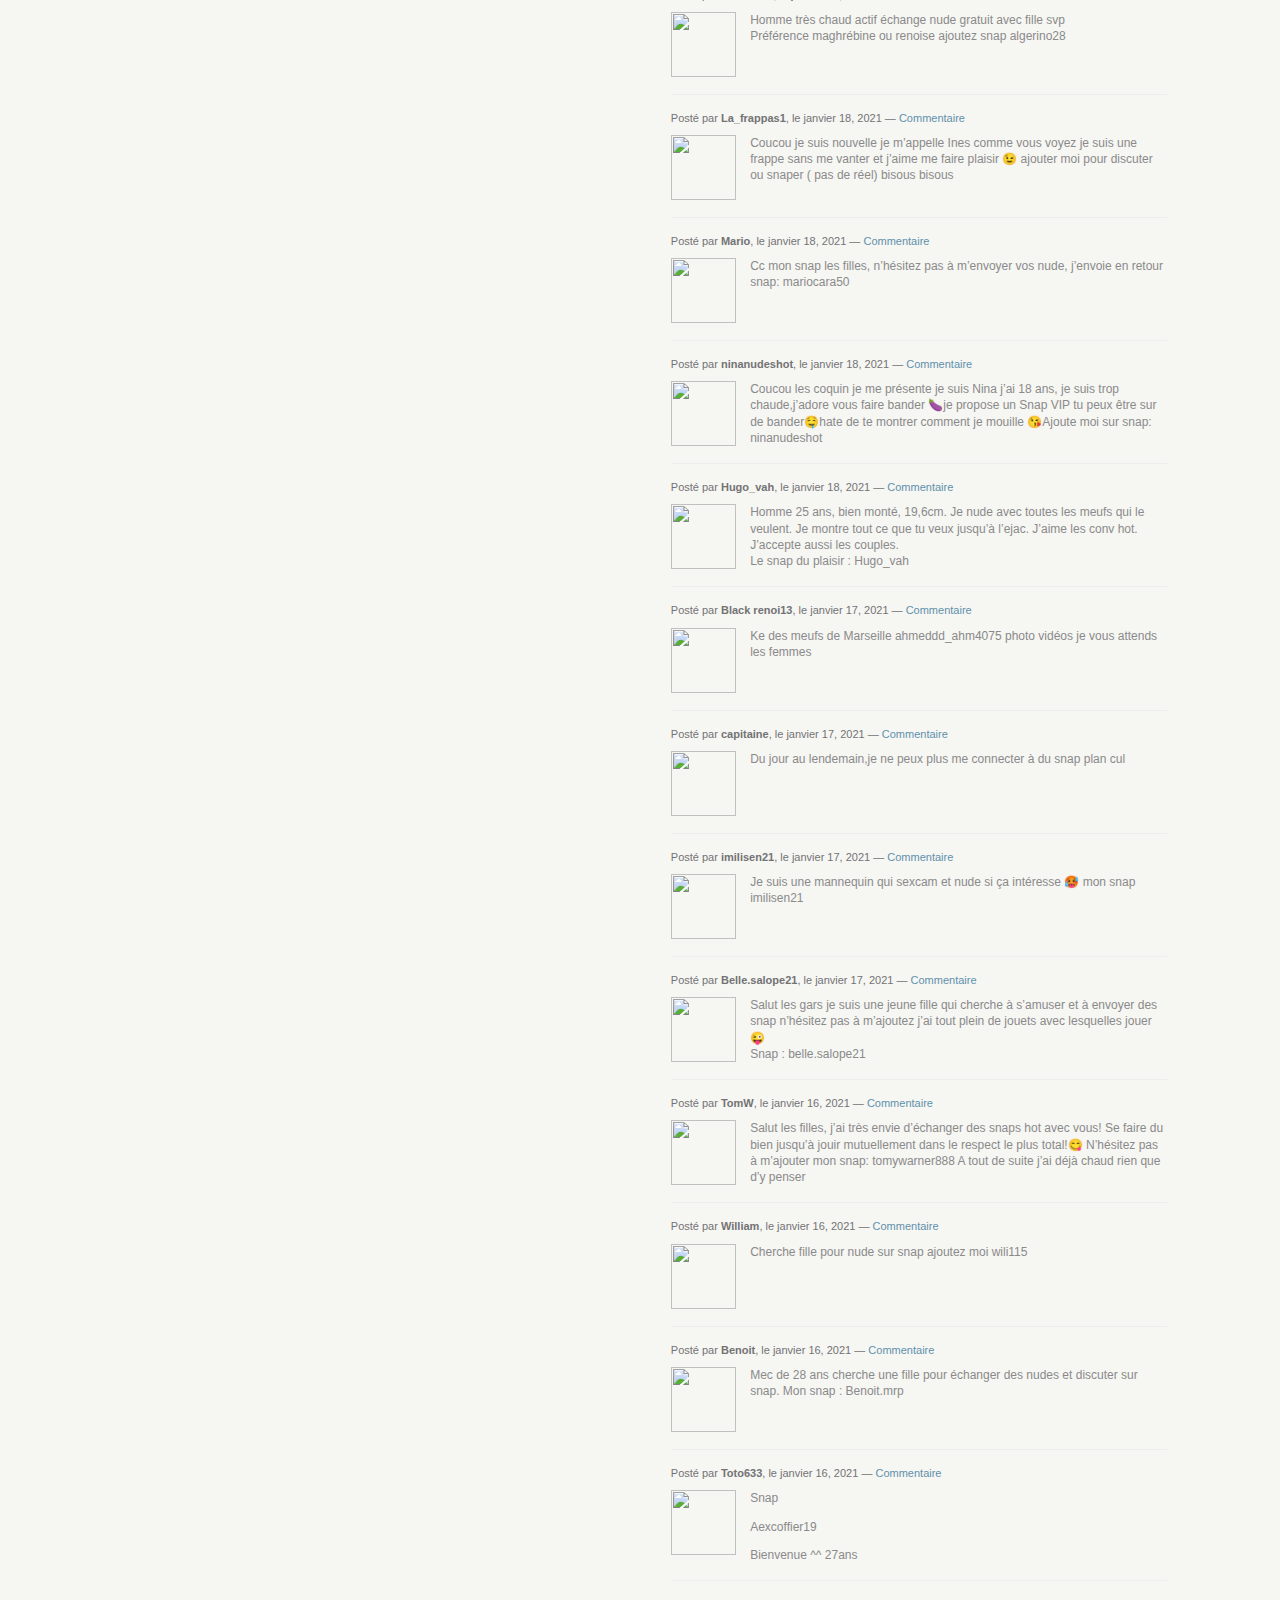
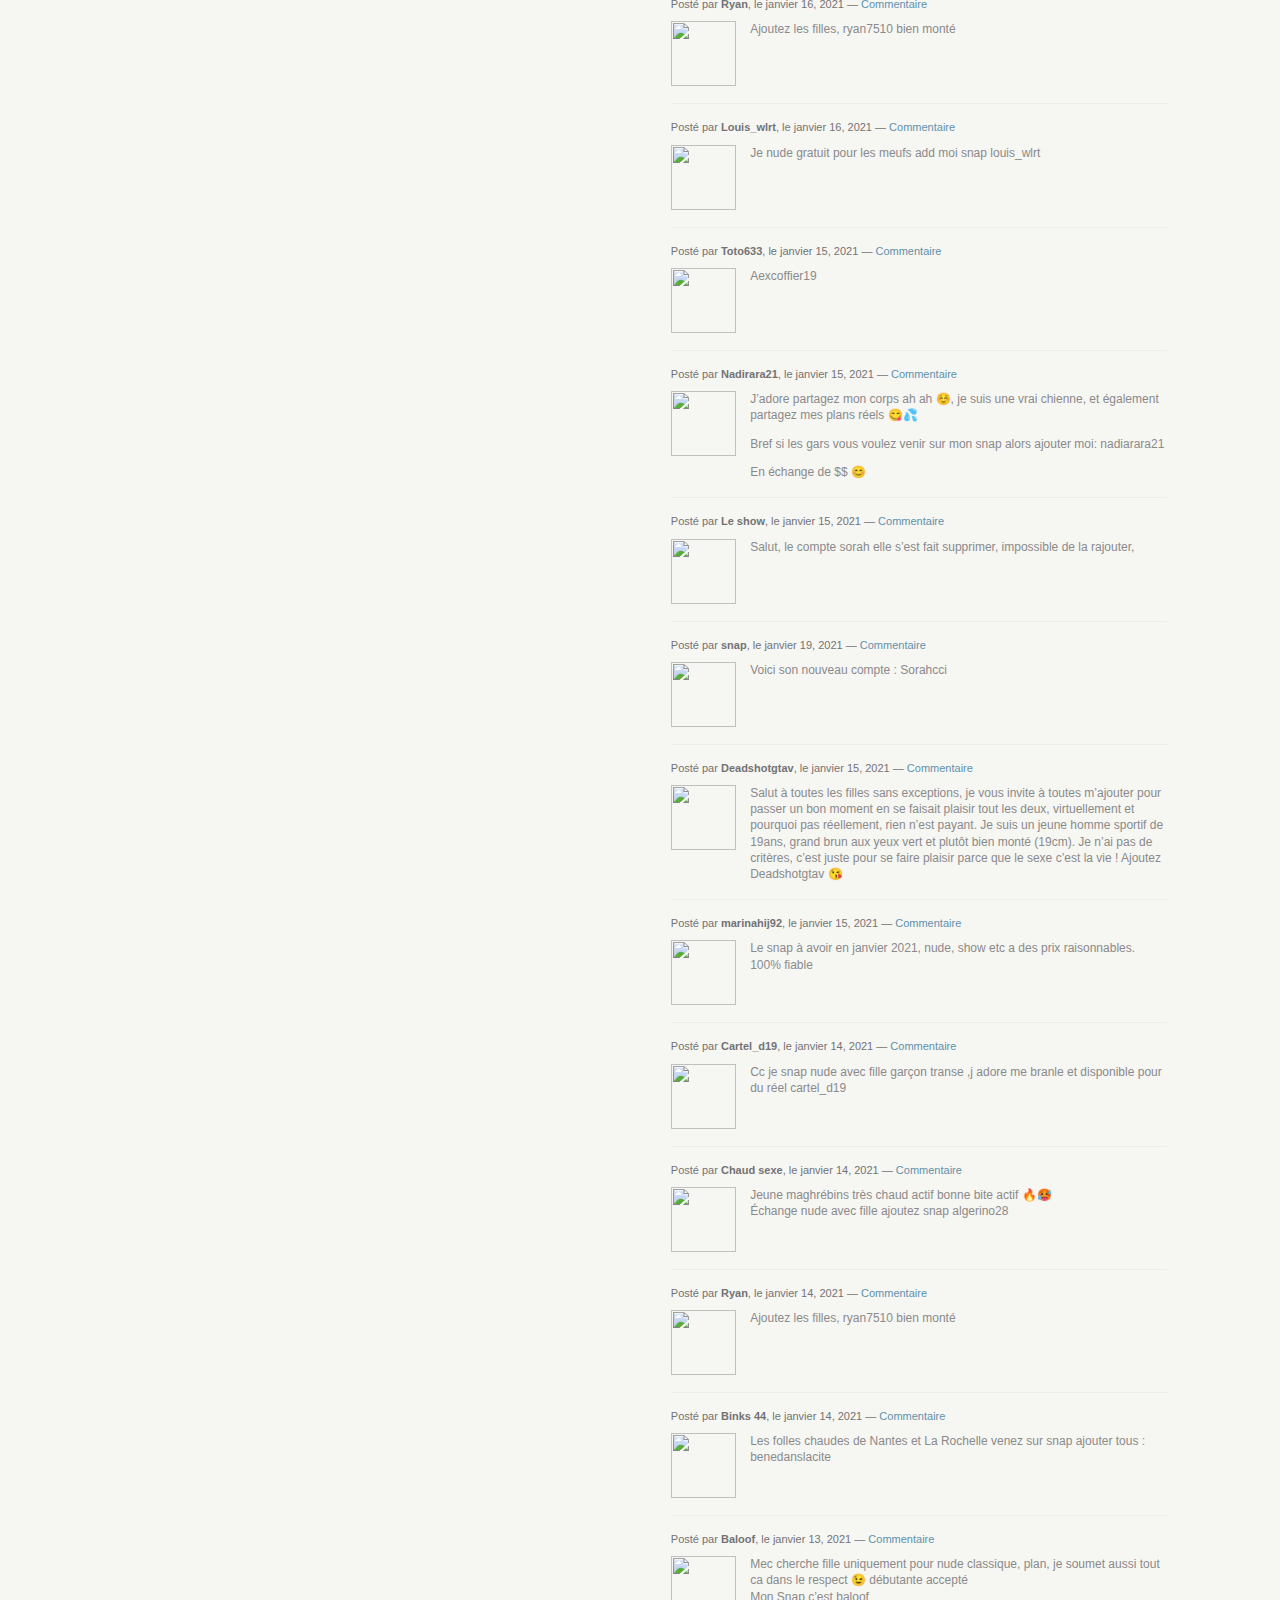
==== commit 29548740: "Add files via upload" ====
--- a/code_source_de_la_page.html
+++ b/code_source_de_la_page.html
@@ -207,7 +207,7 @@
 	
 </div>
 		
-		</article>
+		</article>	
 	</div> <!-- .box-hold -->
 	
 	
@@ -215,7 +215,7 @@
 
   <!-- <p><center><a href="https://snaapsex.fr/" rel="nofollow" class="snapsex">DEMANDER MON SNAP</a></center></p><br></br>-->
 
-  <img class="snapsex" src="SnapQrCode.jpg" alt="">
+  <img  src="SnapQrCode.jpg" alt="">
 
   <div class="box comment-form">
 	<div class="box-content">
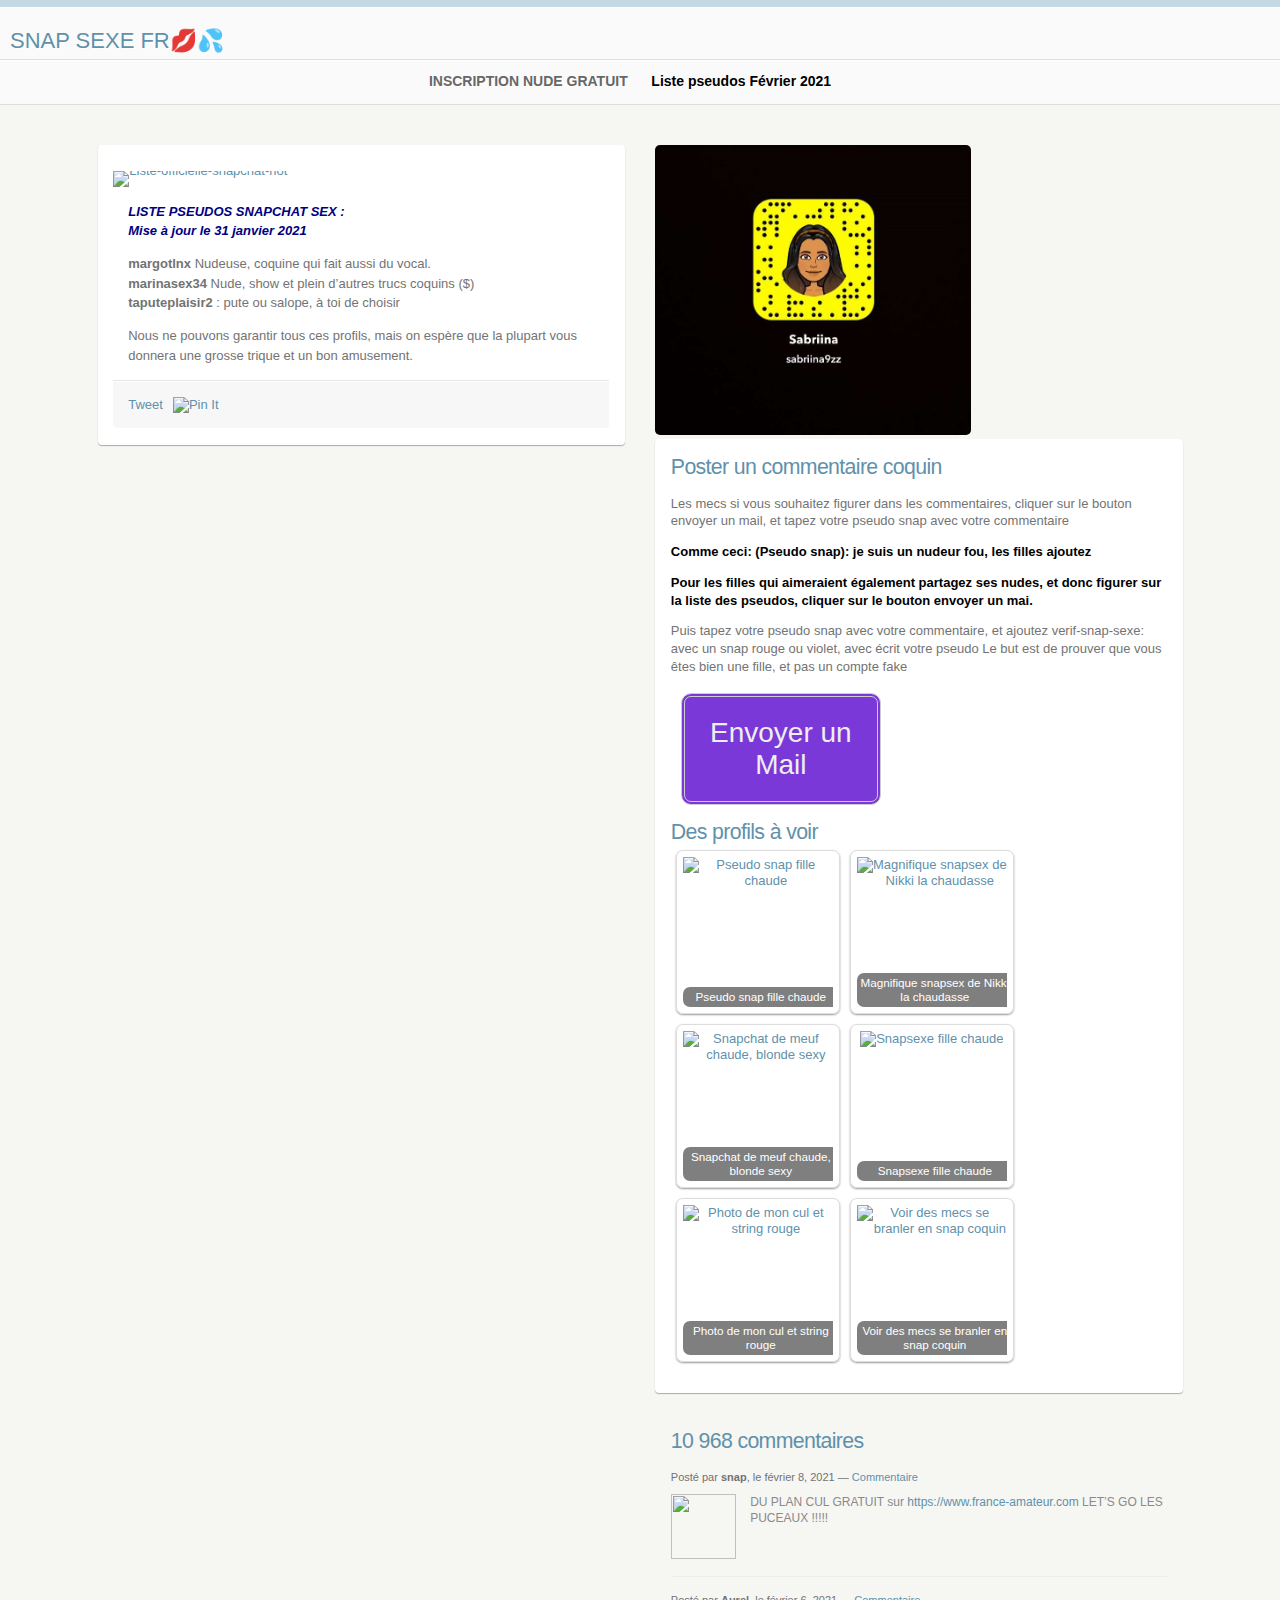
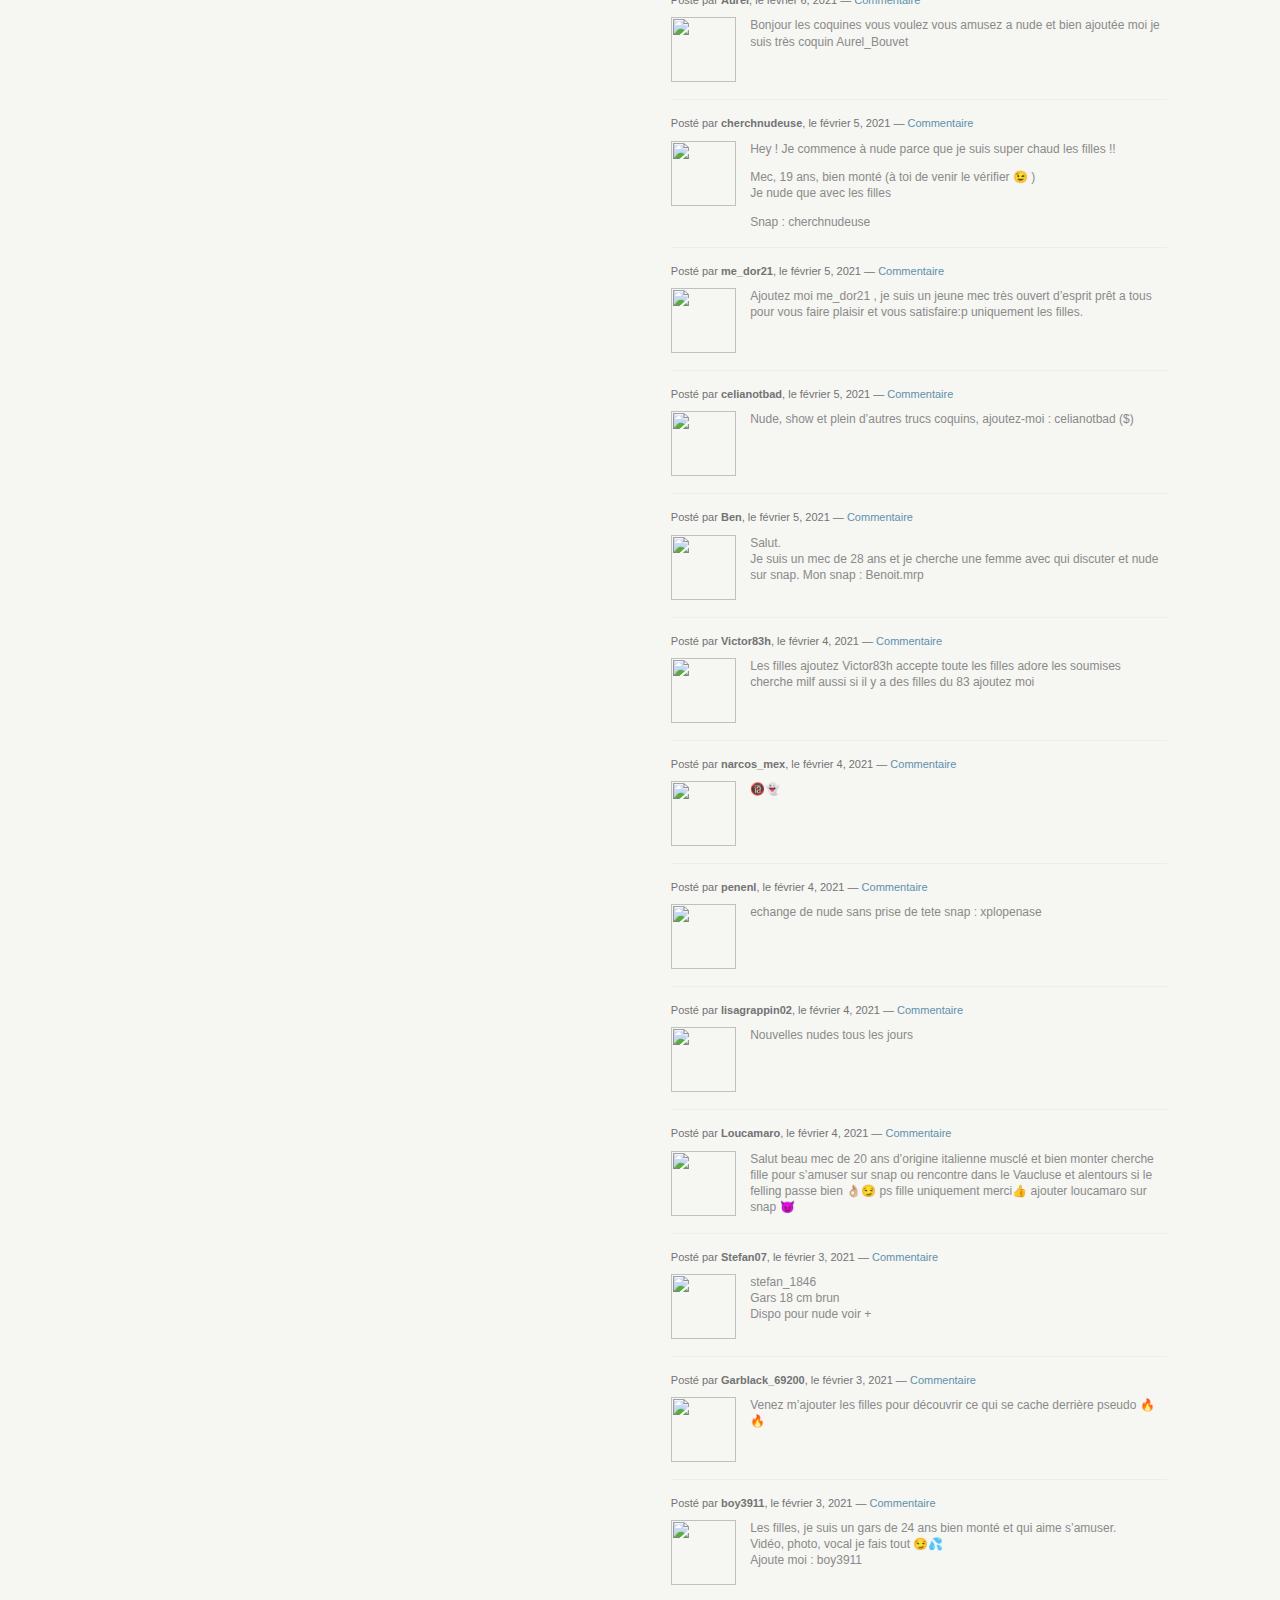
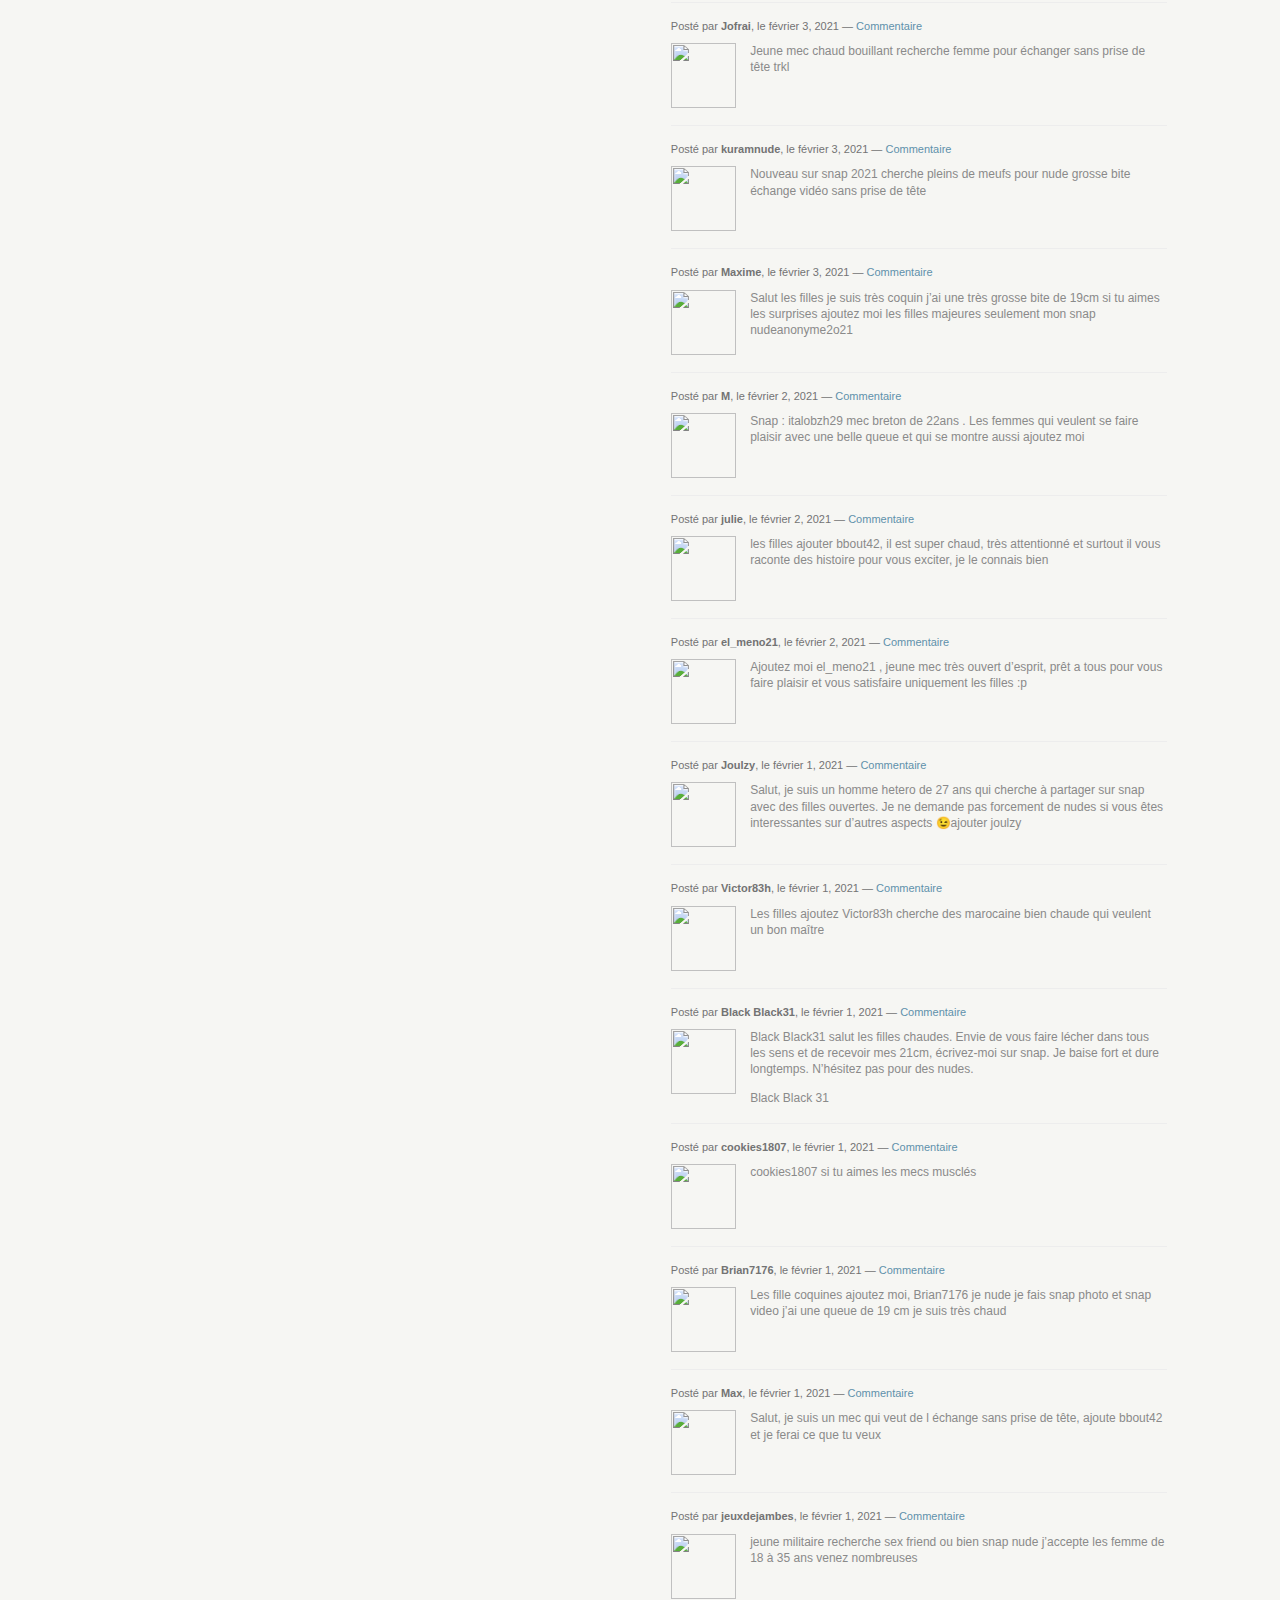
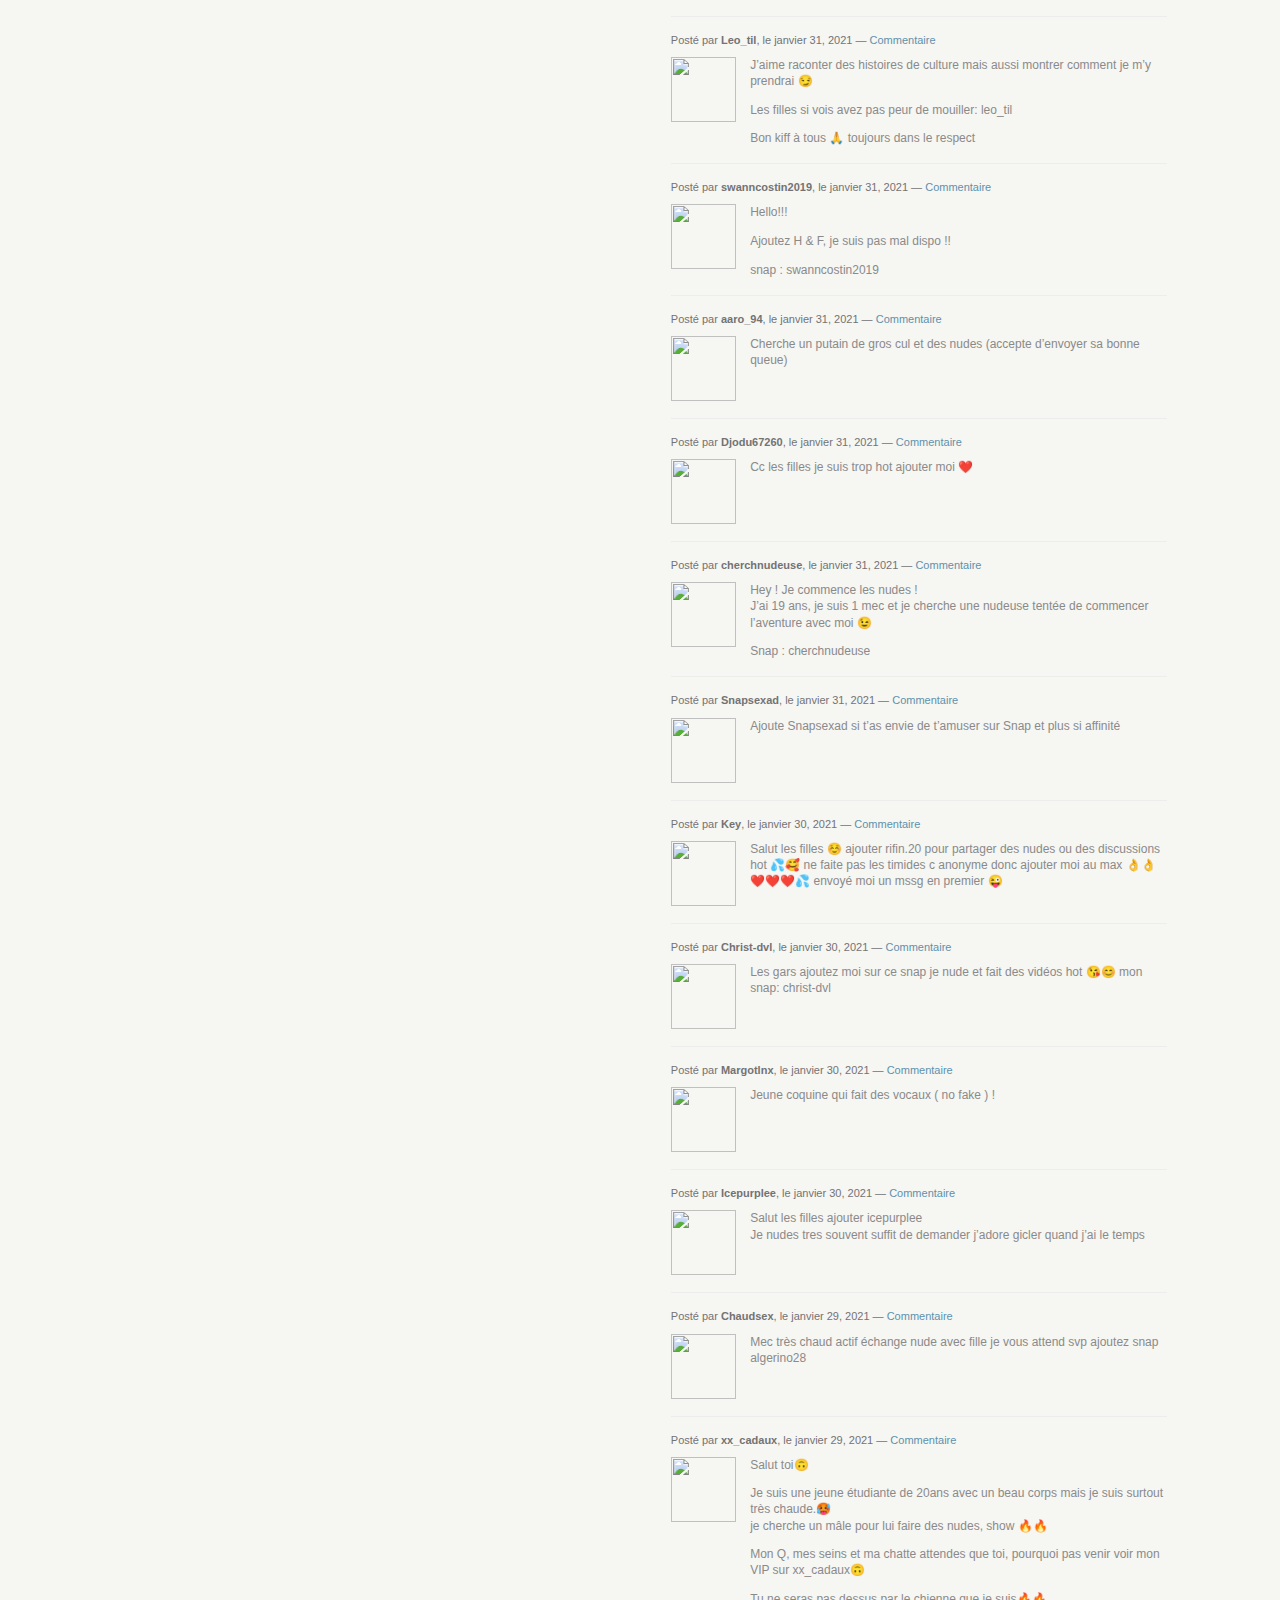
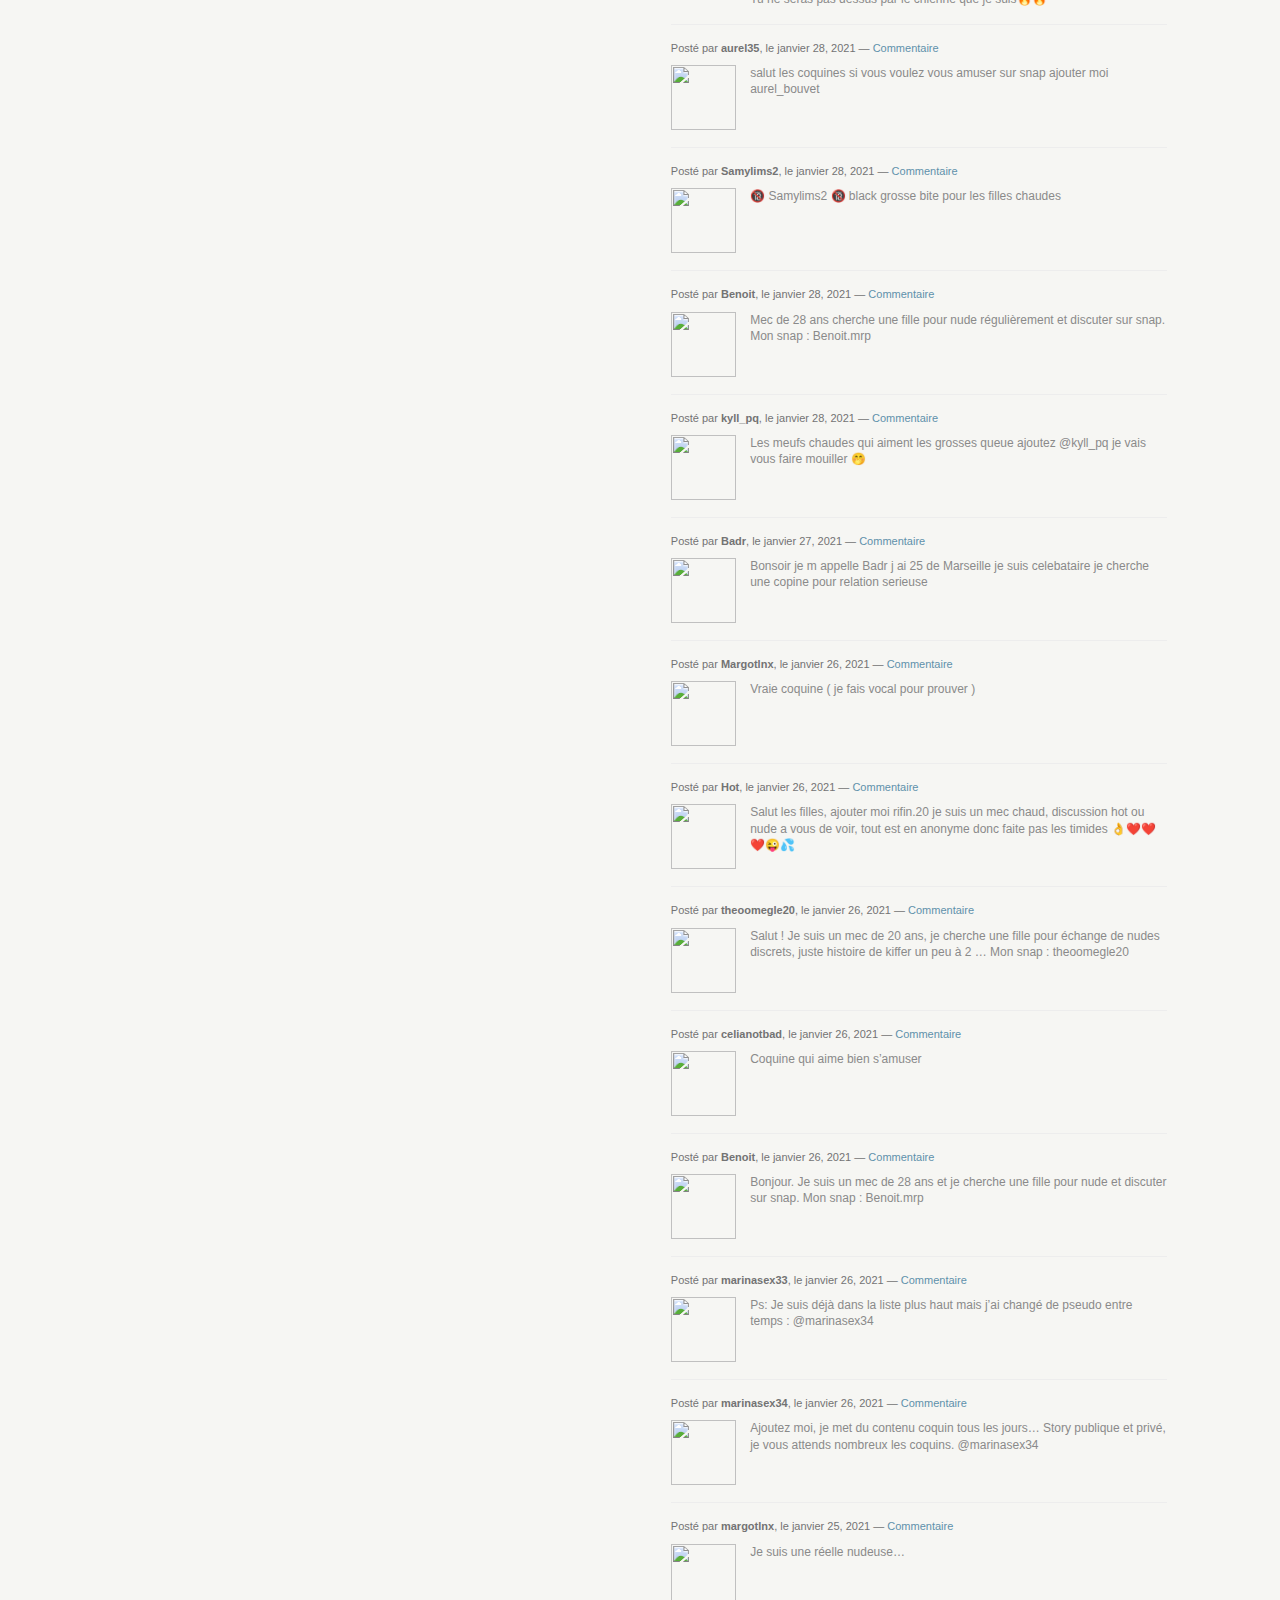
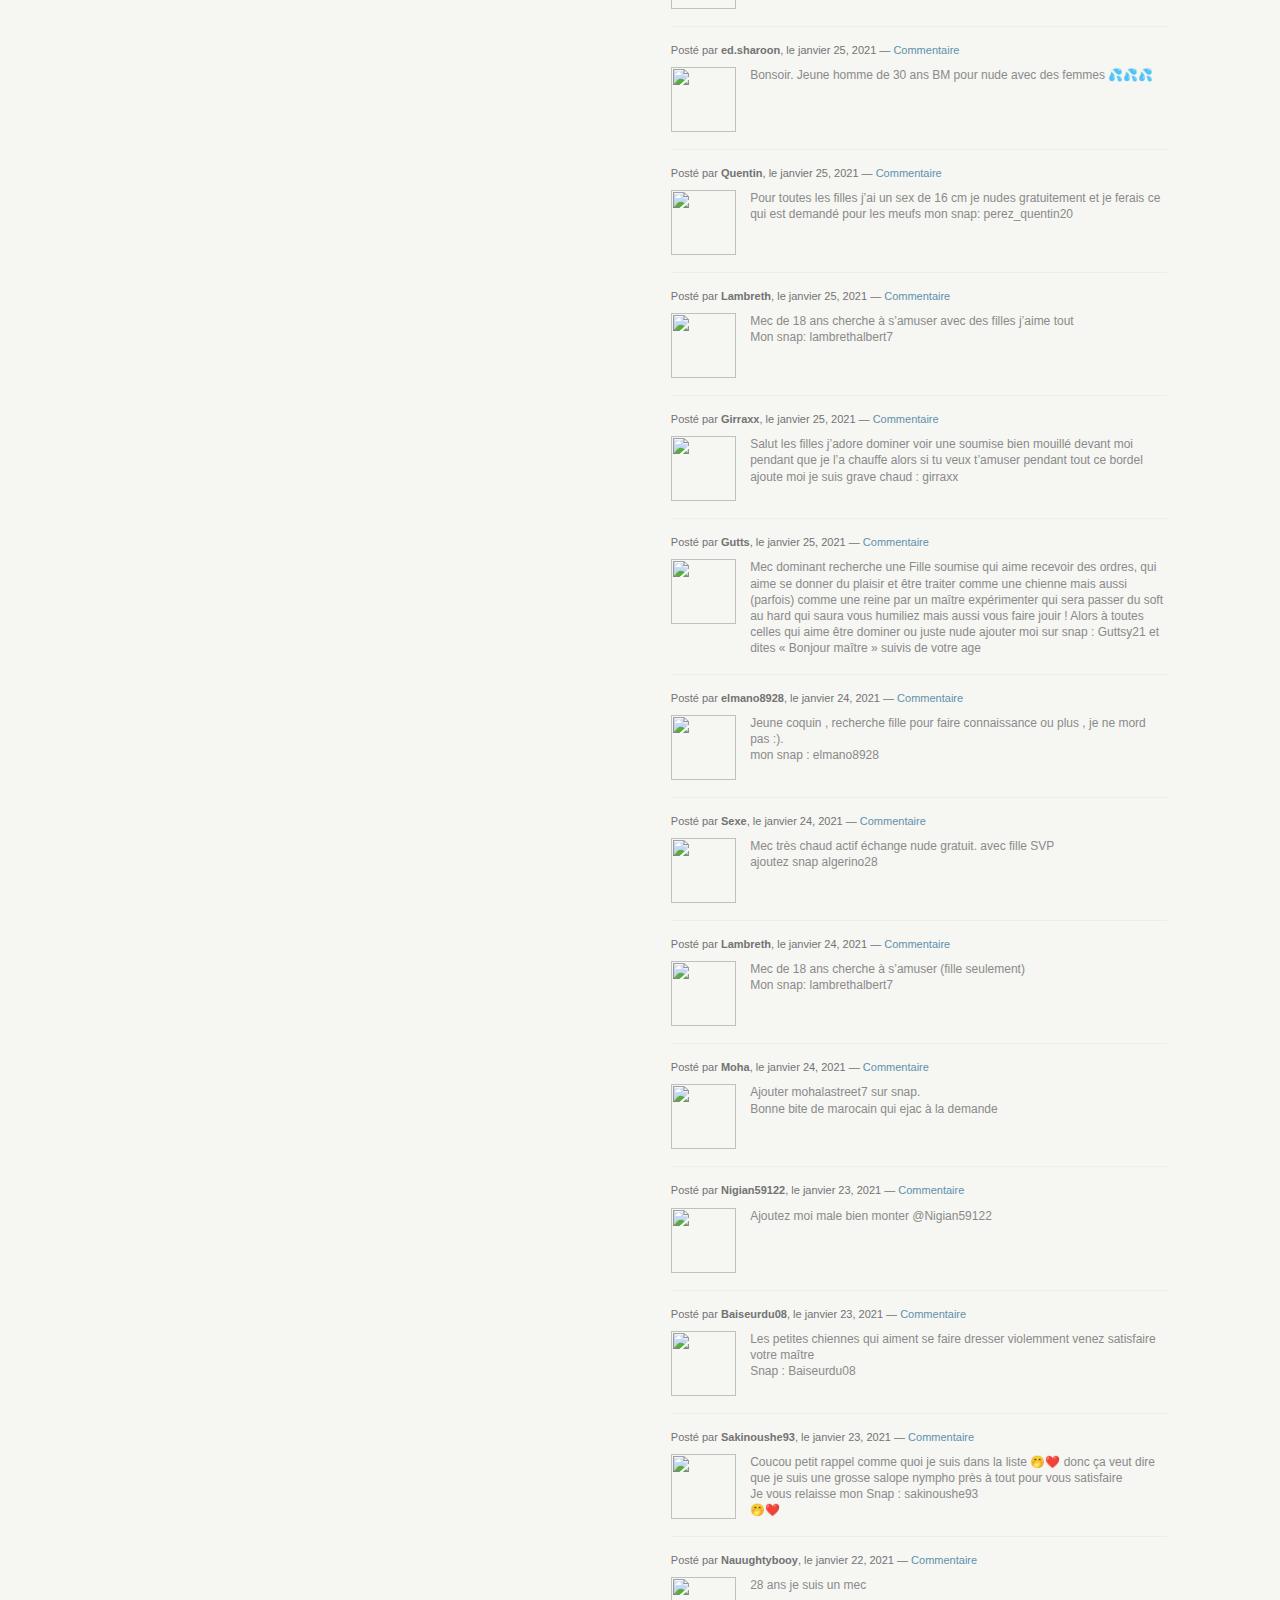
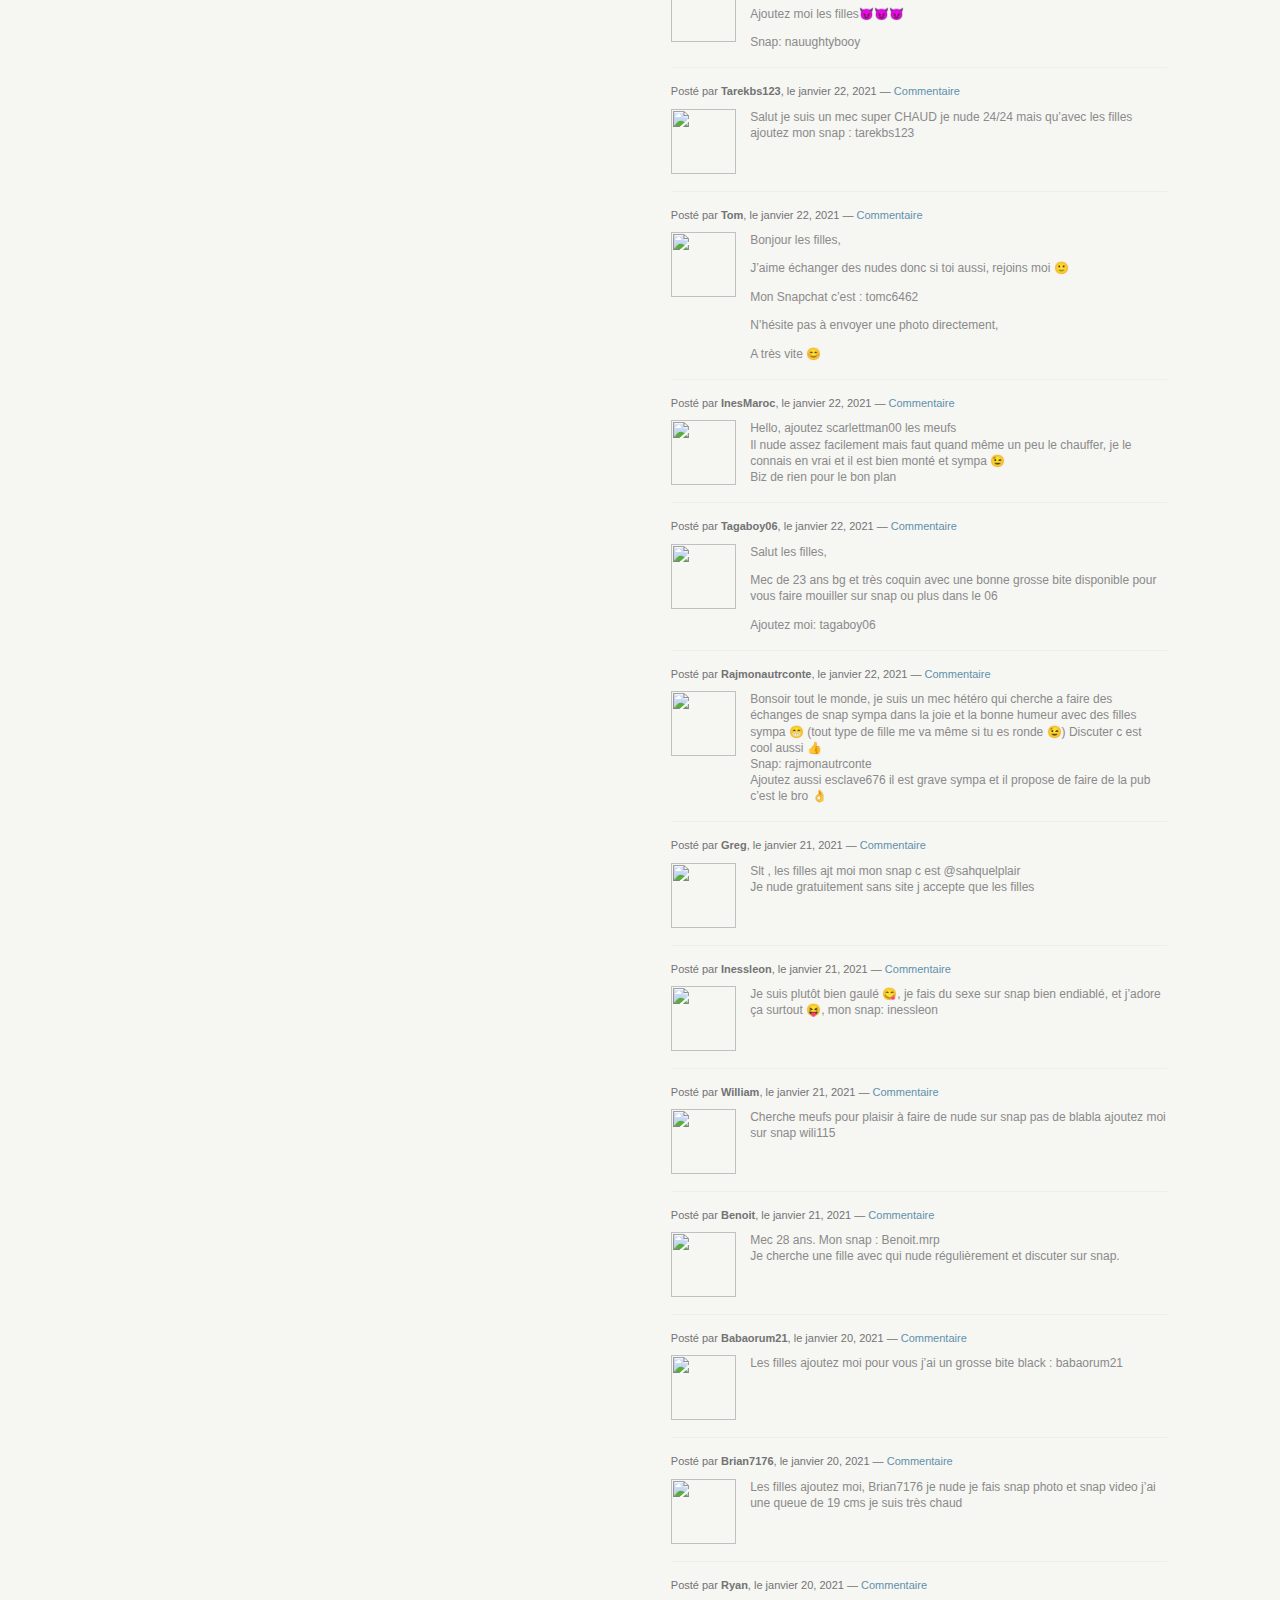
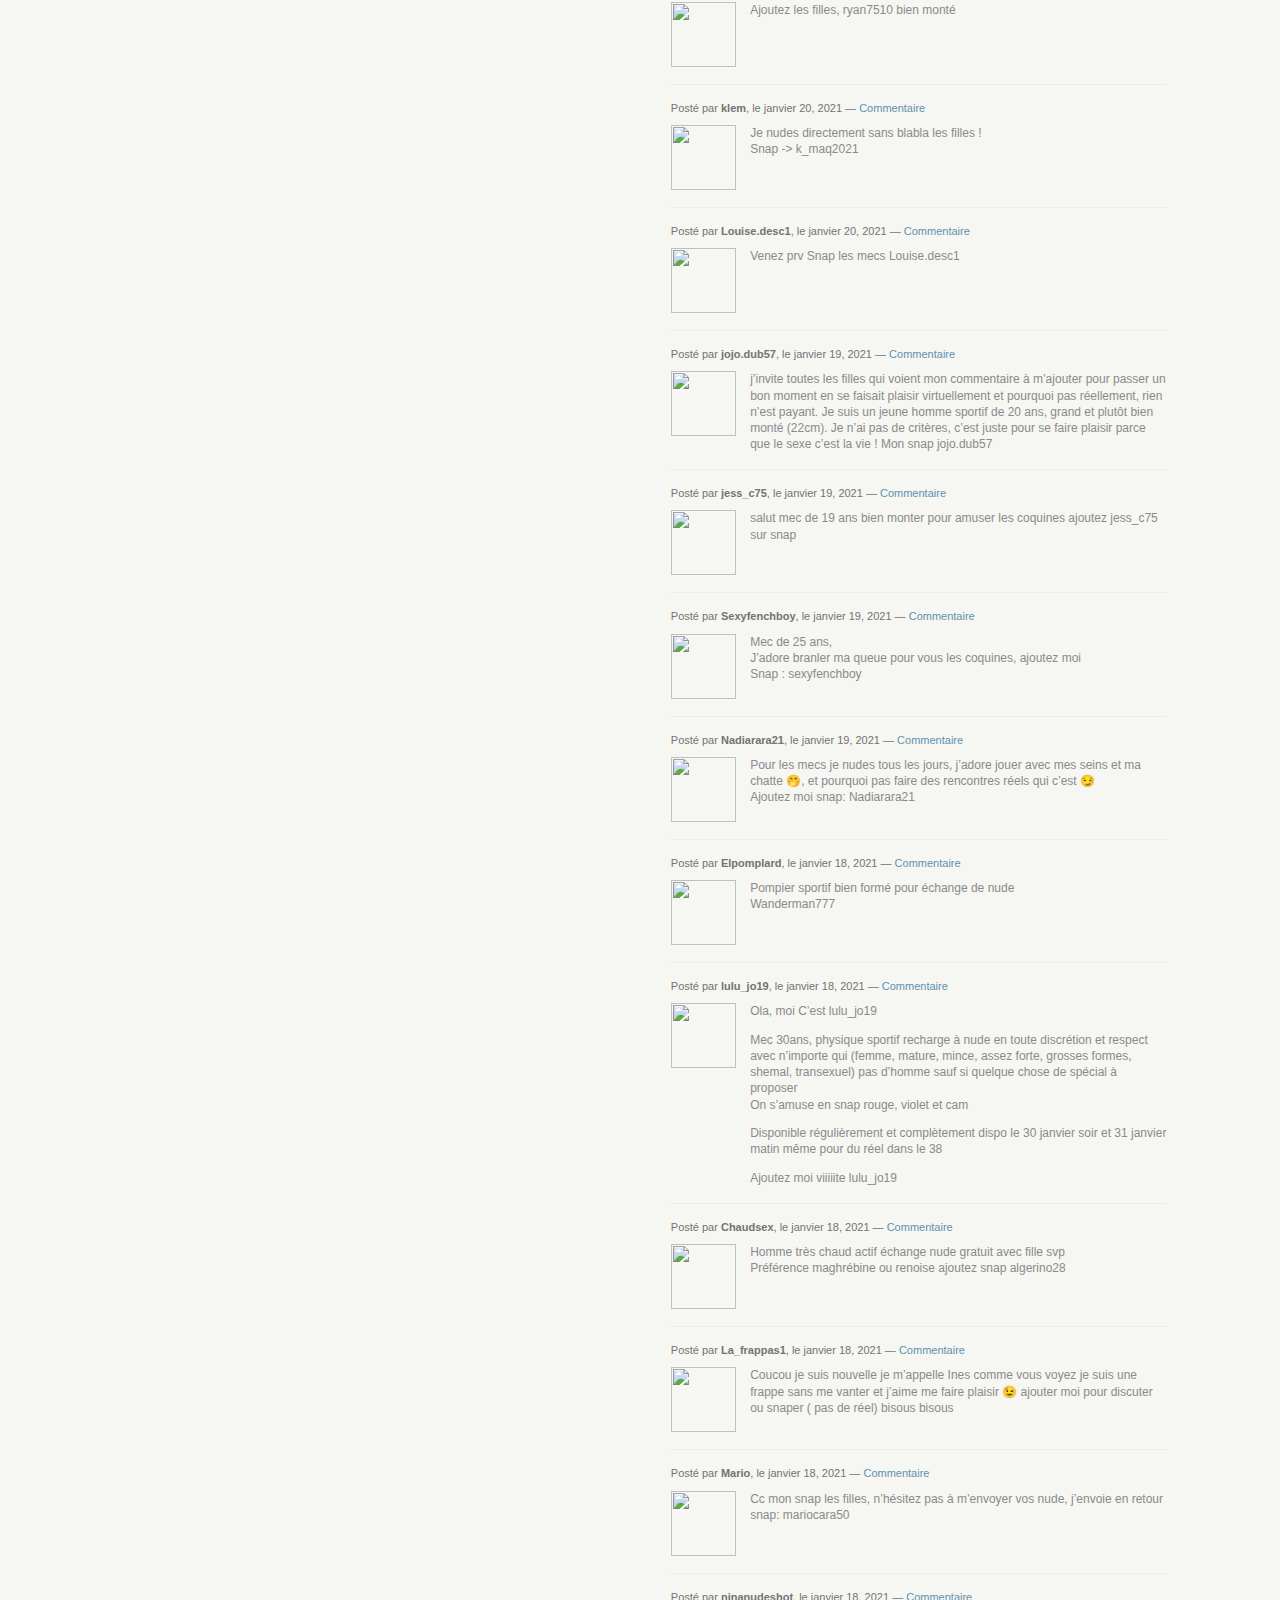
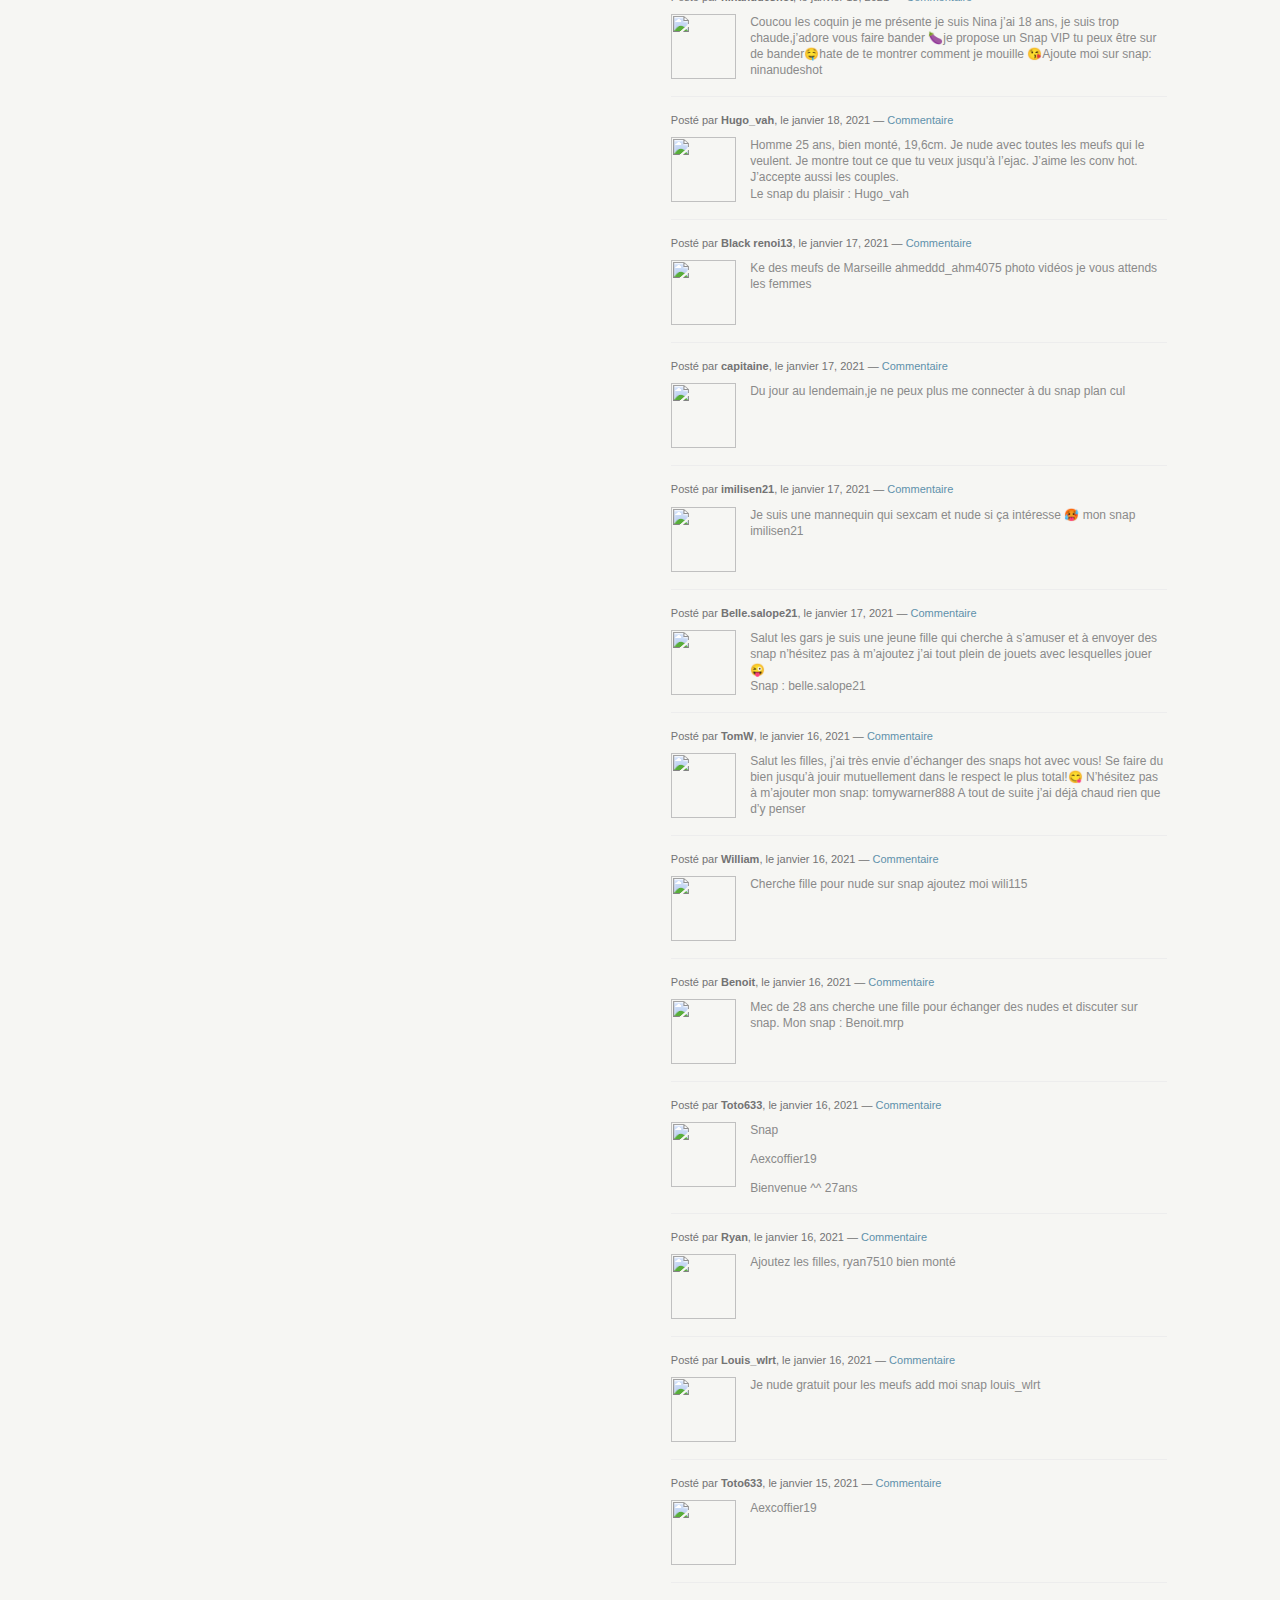
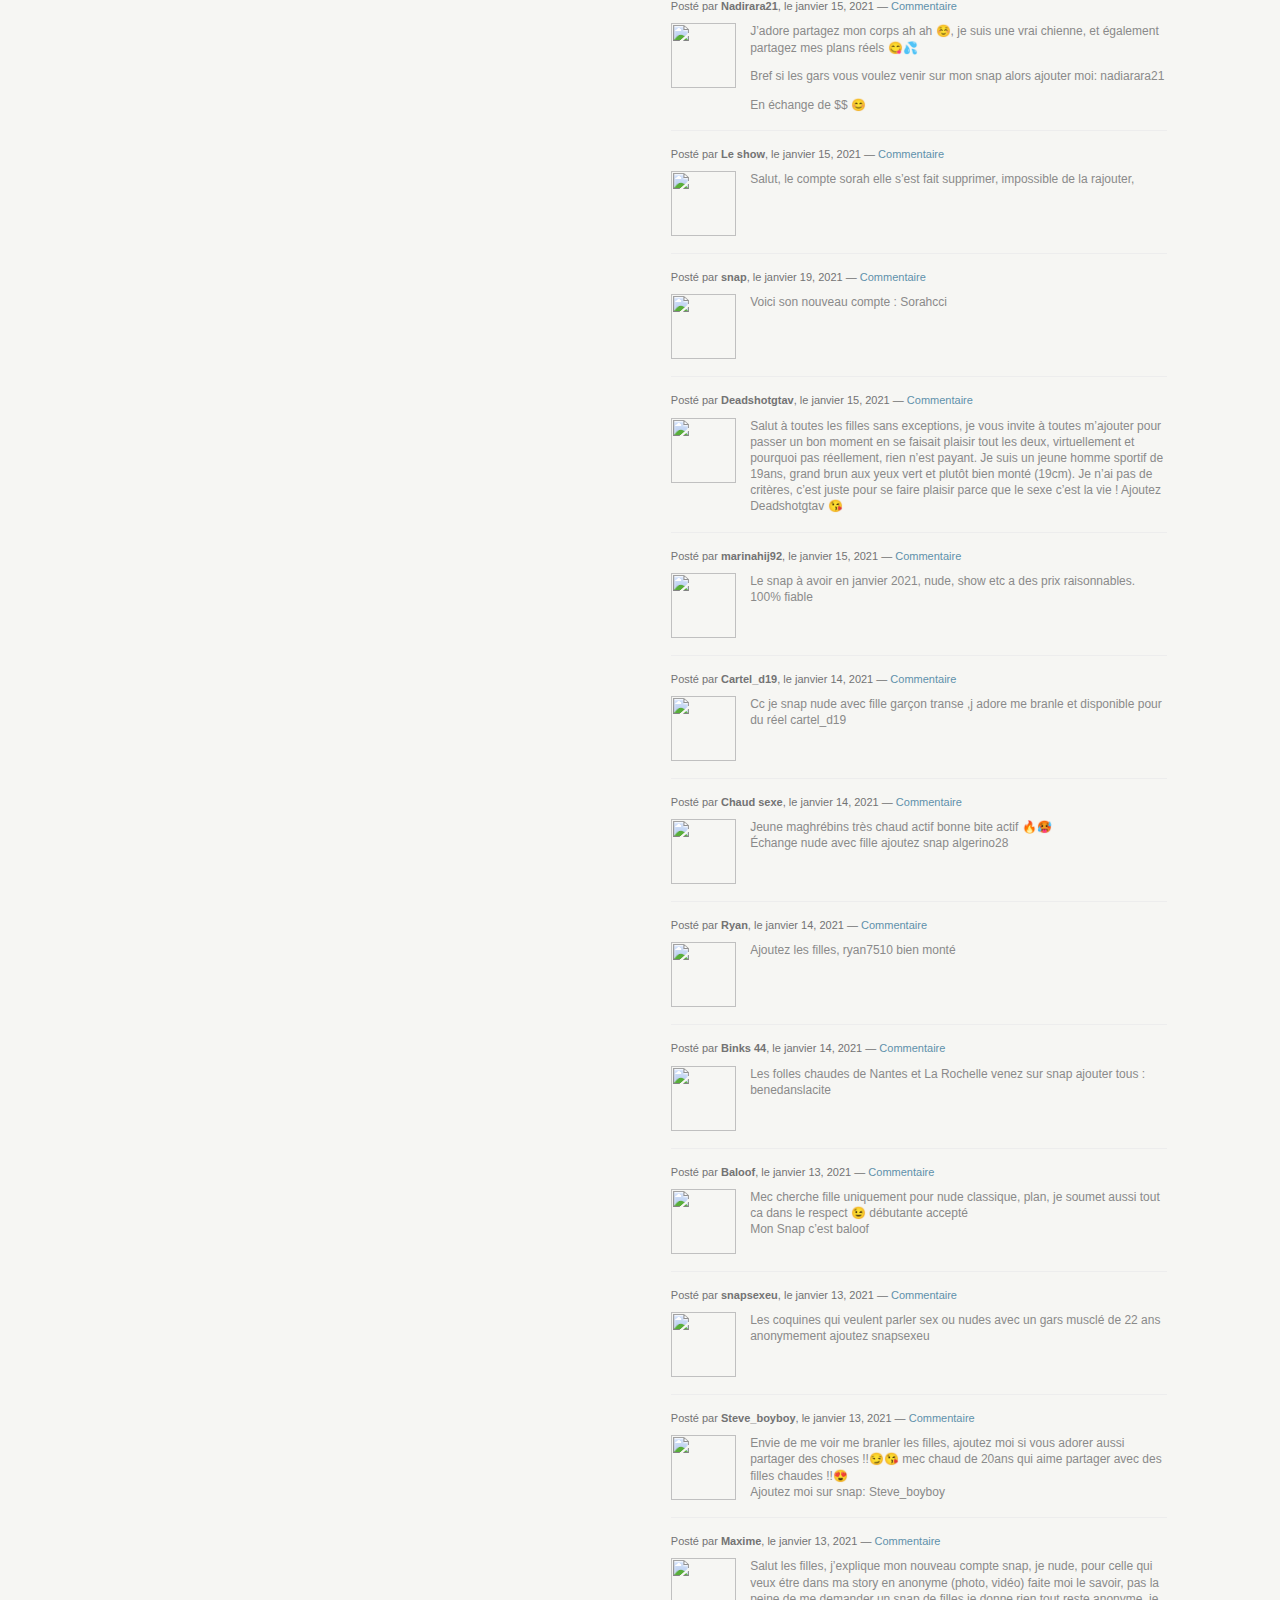
==== commit f8526869: "Add files via upload" ====
--- a/code_source_de_la_page.html
+++ b/code_source_de_la_page.html
@@ -215,7 +215,17 @@
 
   <!-- <p><center><a href="https://snaapsex.fr/" rel="nofollow" class="snapsex">DEMANDER MON SNAP</a></center></p><br></br>-->
 
-  <img  src="SnapQrCode.jpg" alt="">
+  <img id="SnapQRCODE"   src="SnapQrCode.jpg" alt="">
+
+  <Style>
+	  #SnapQRCODE
+	  {
+		  border-radius: 5px;
+		  max-width: 60%;
+		  max-height: 60%;
+	  }
+
+  </Style>
 
   <div class="box comment-form">
 	<div class="box-content">
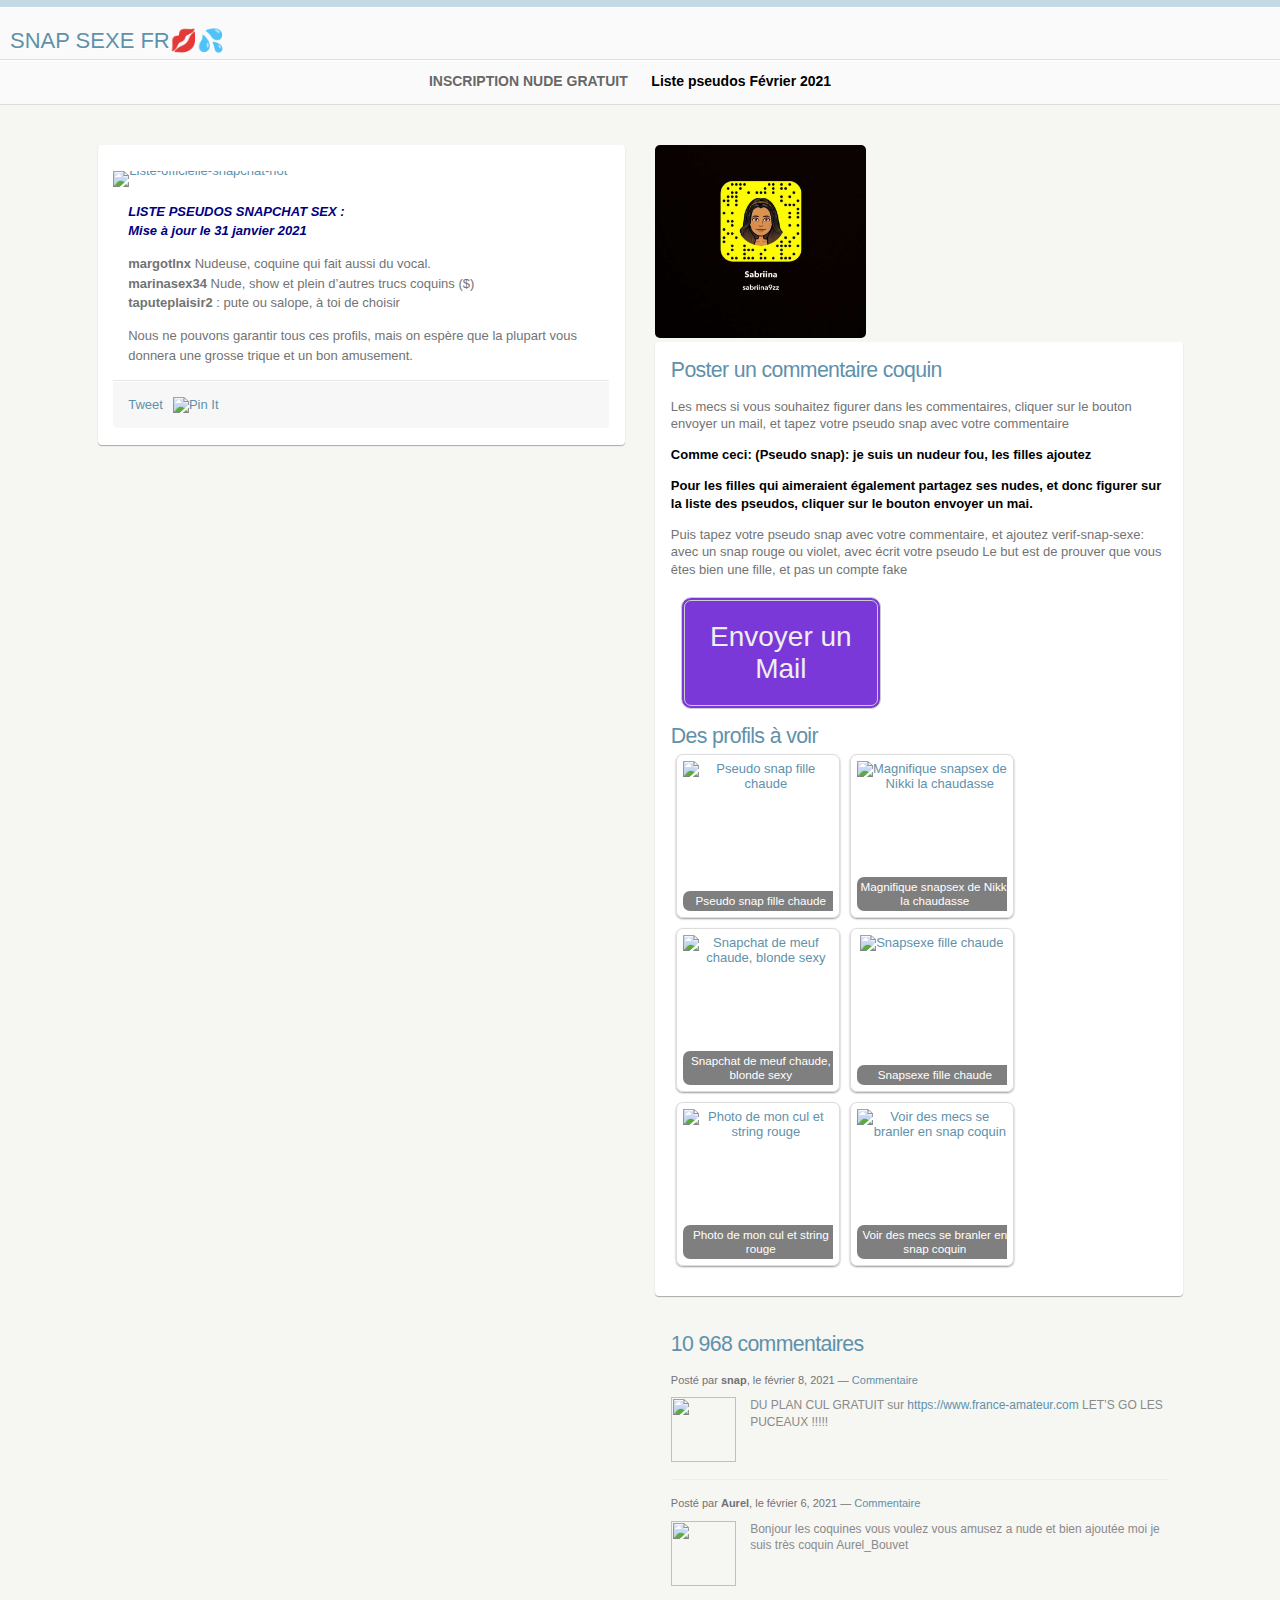
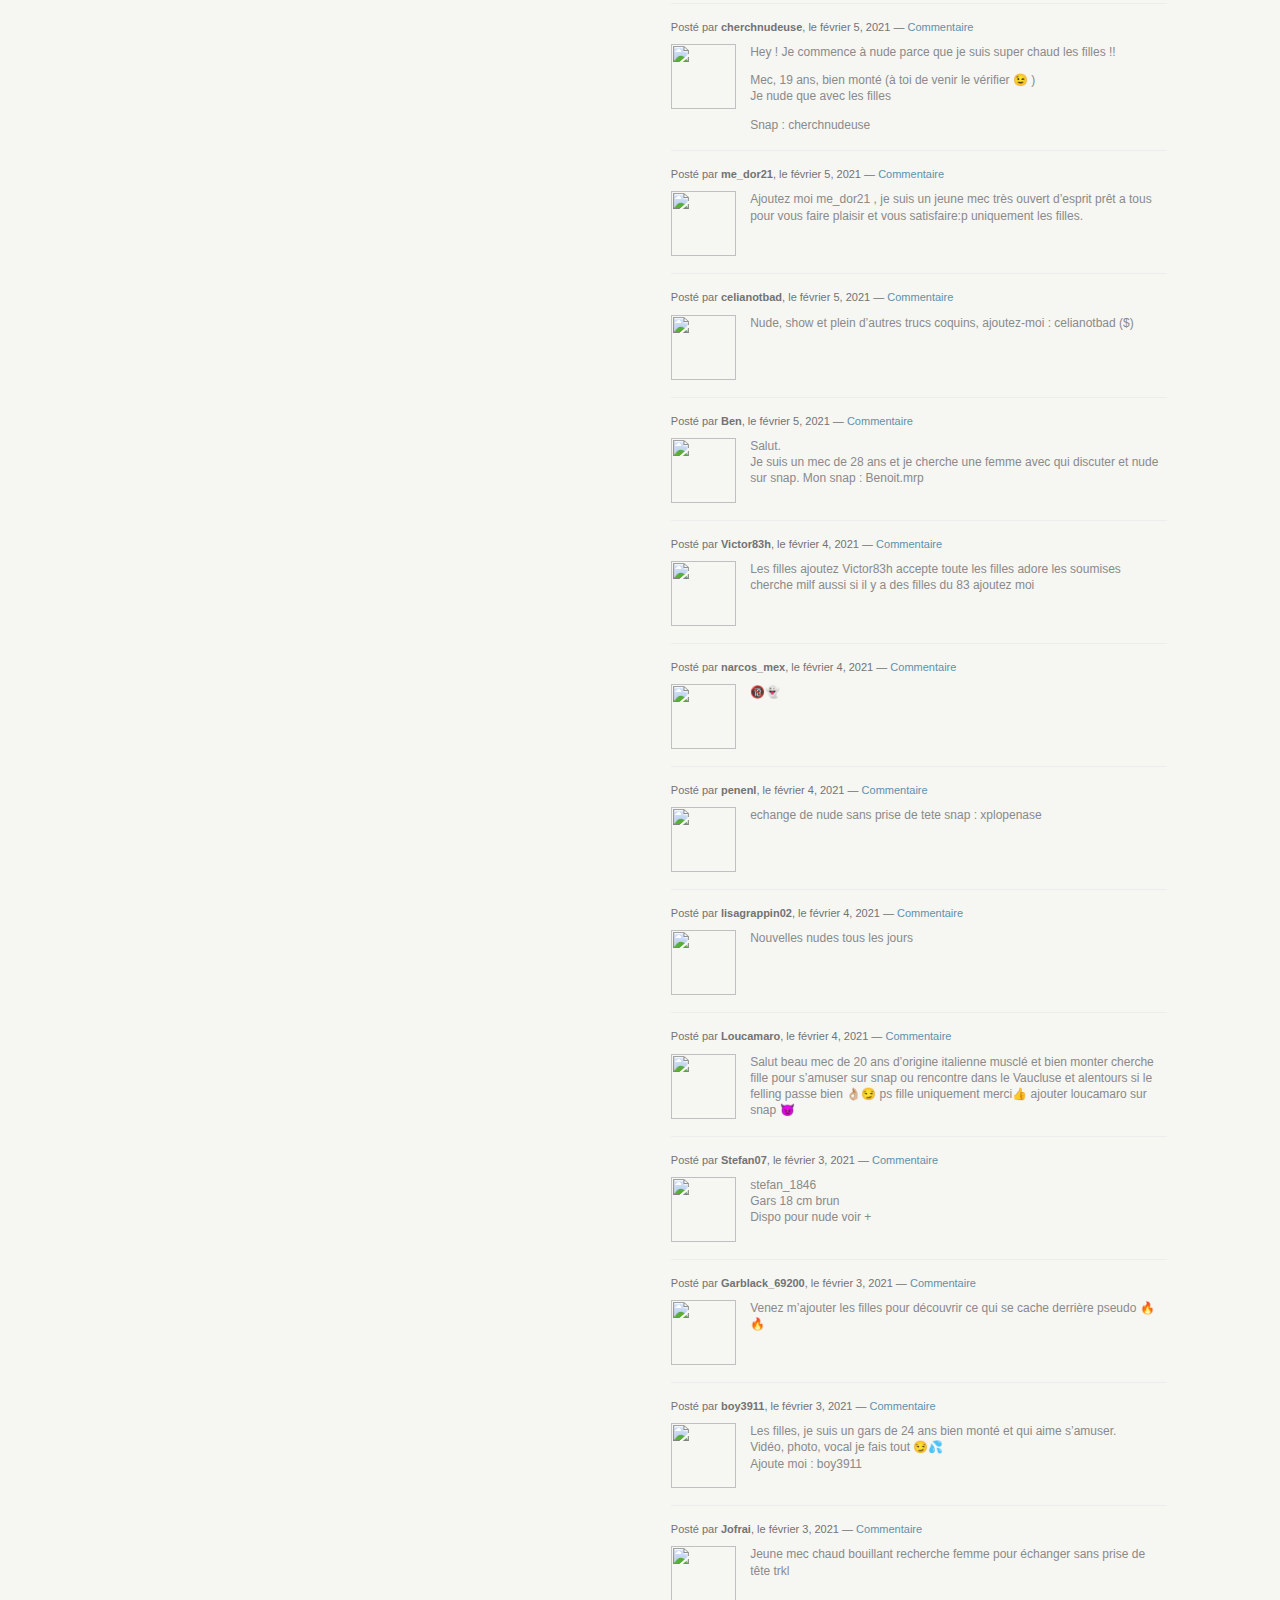
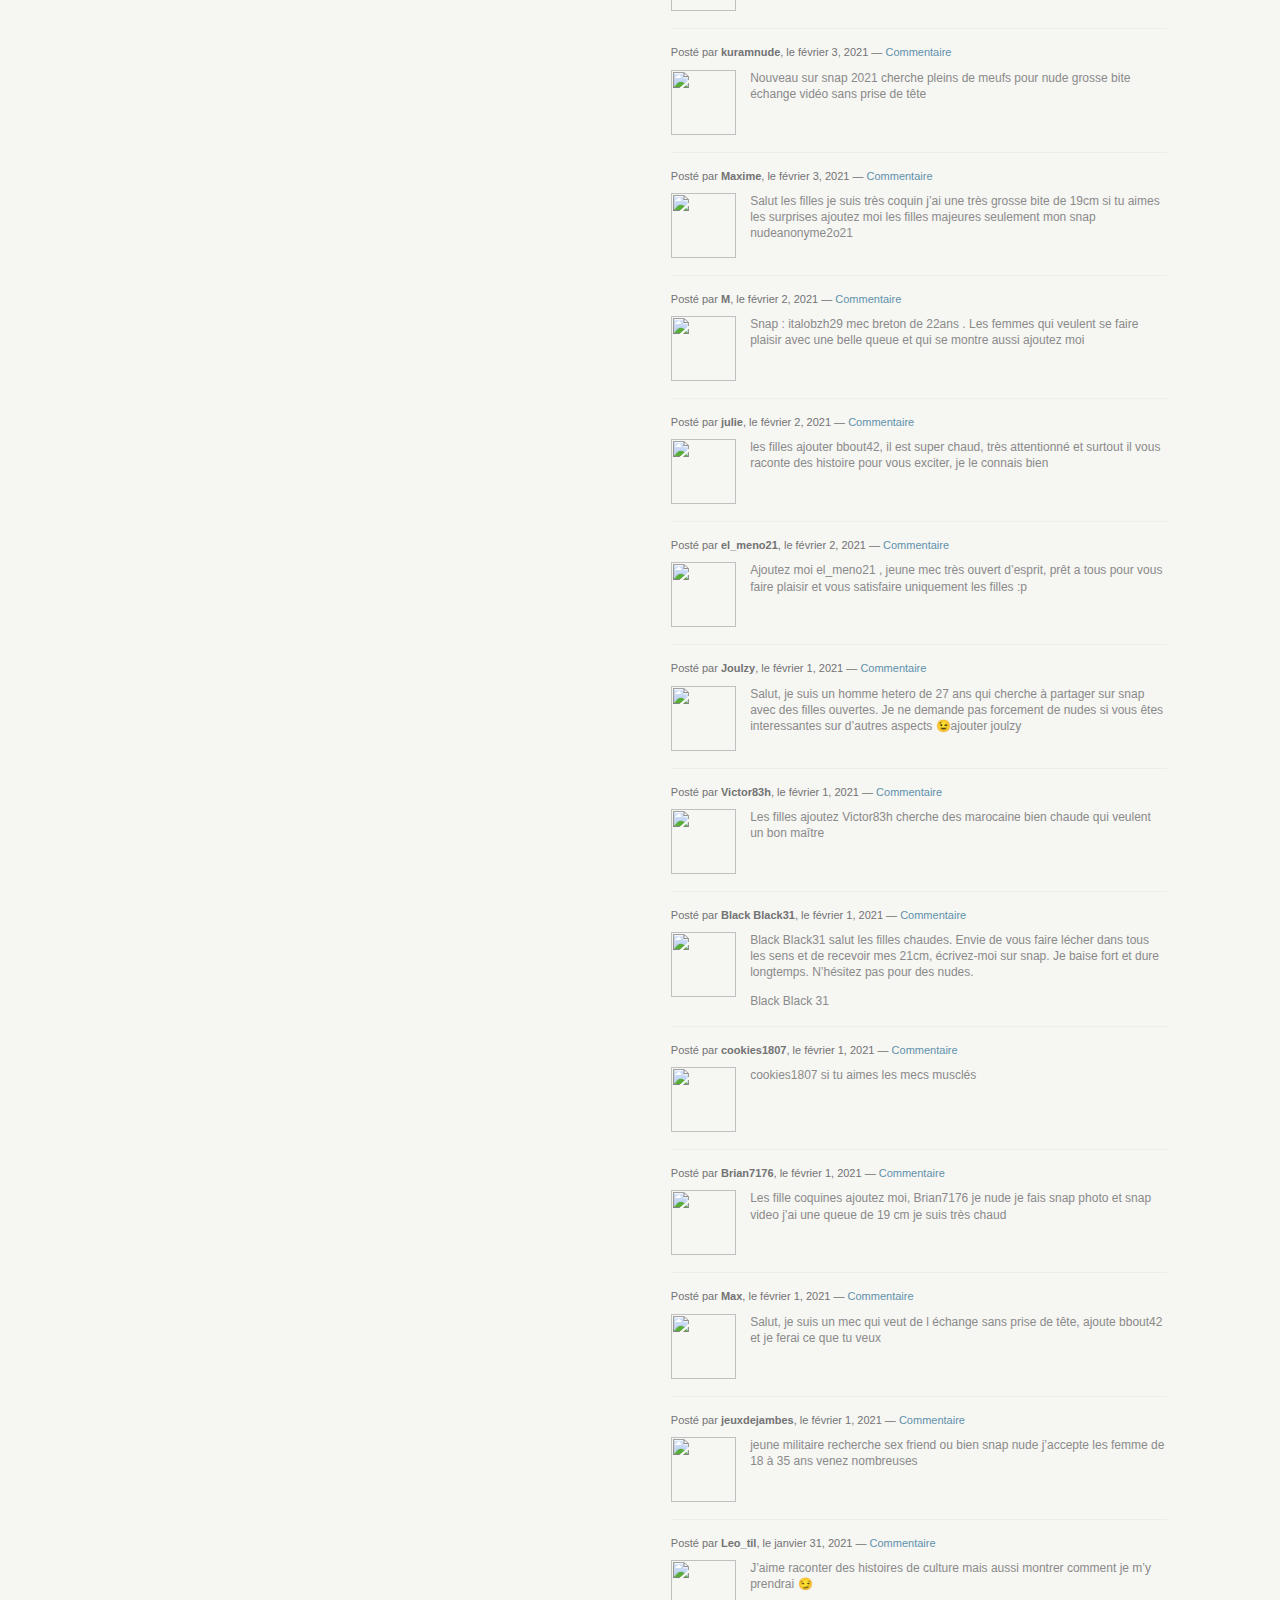
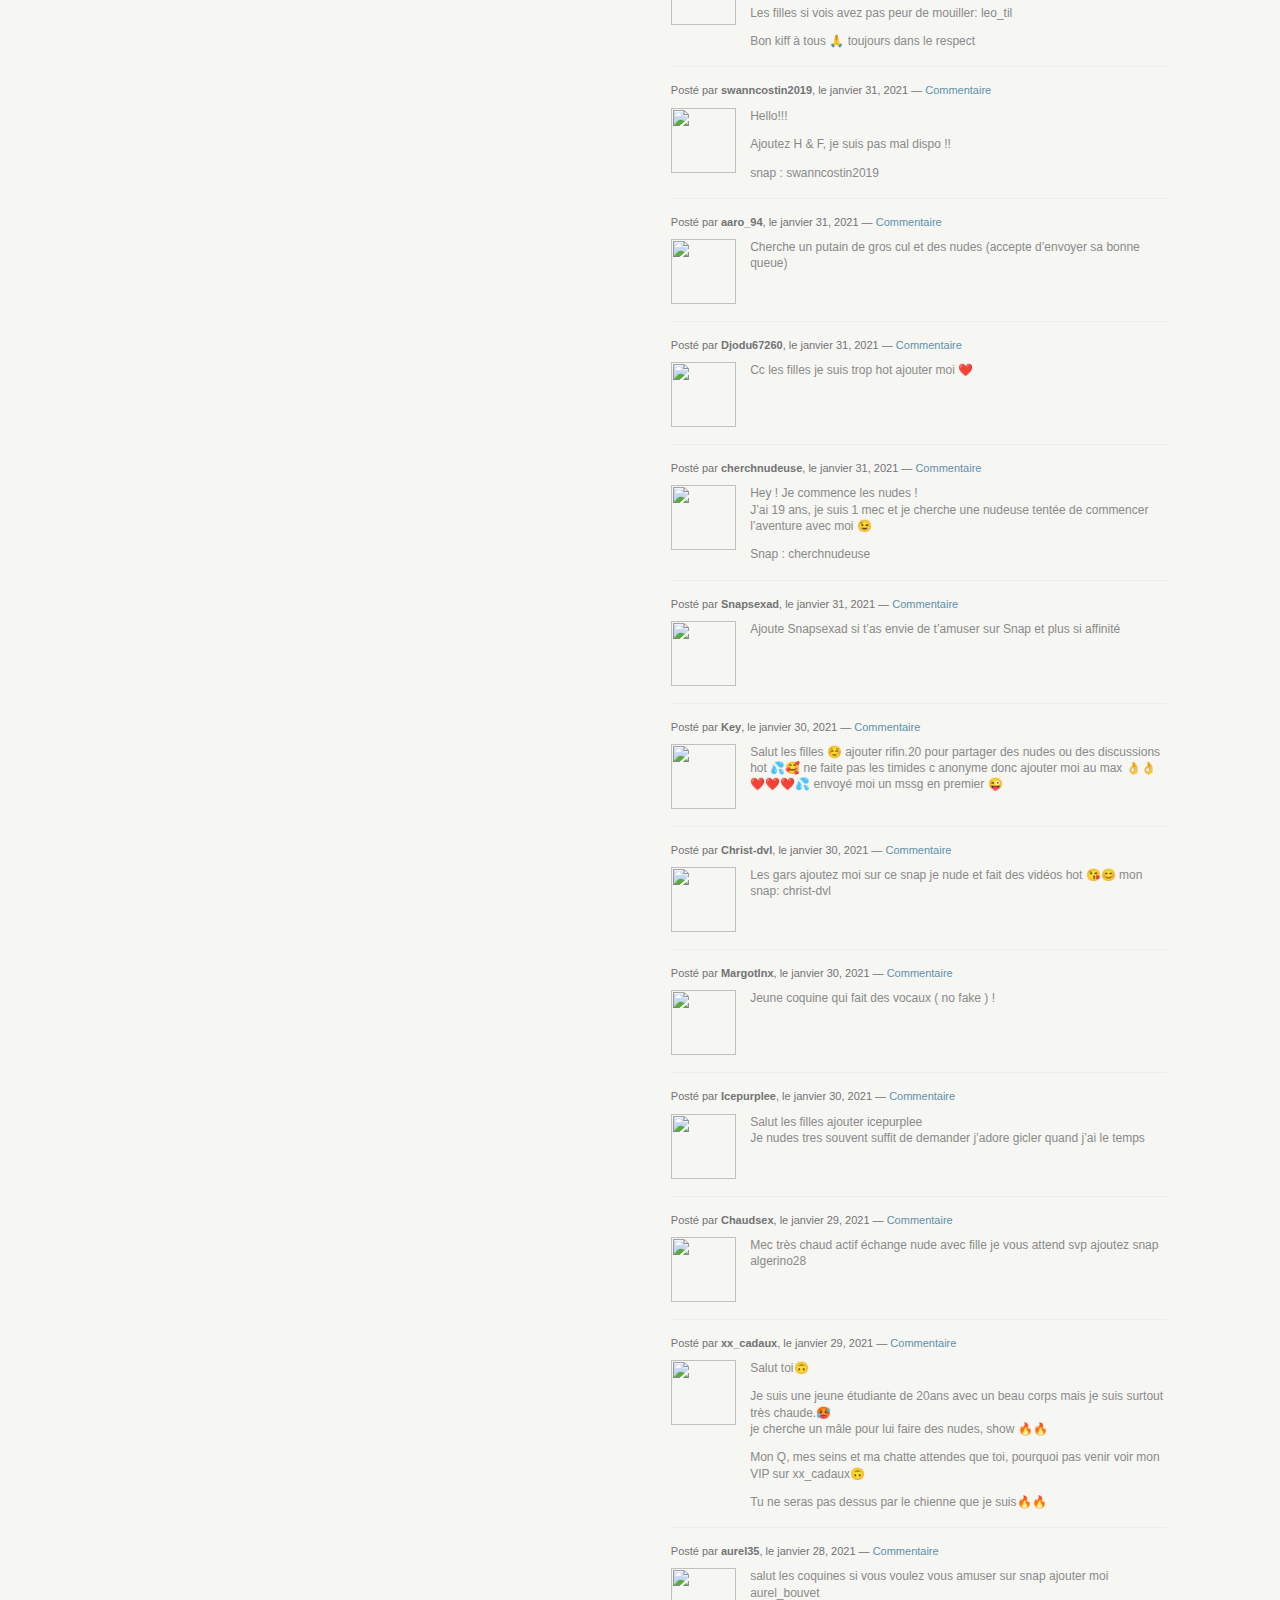
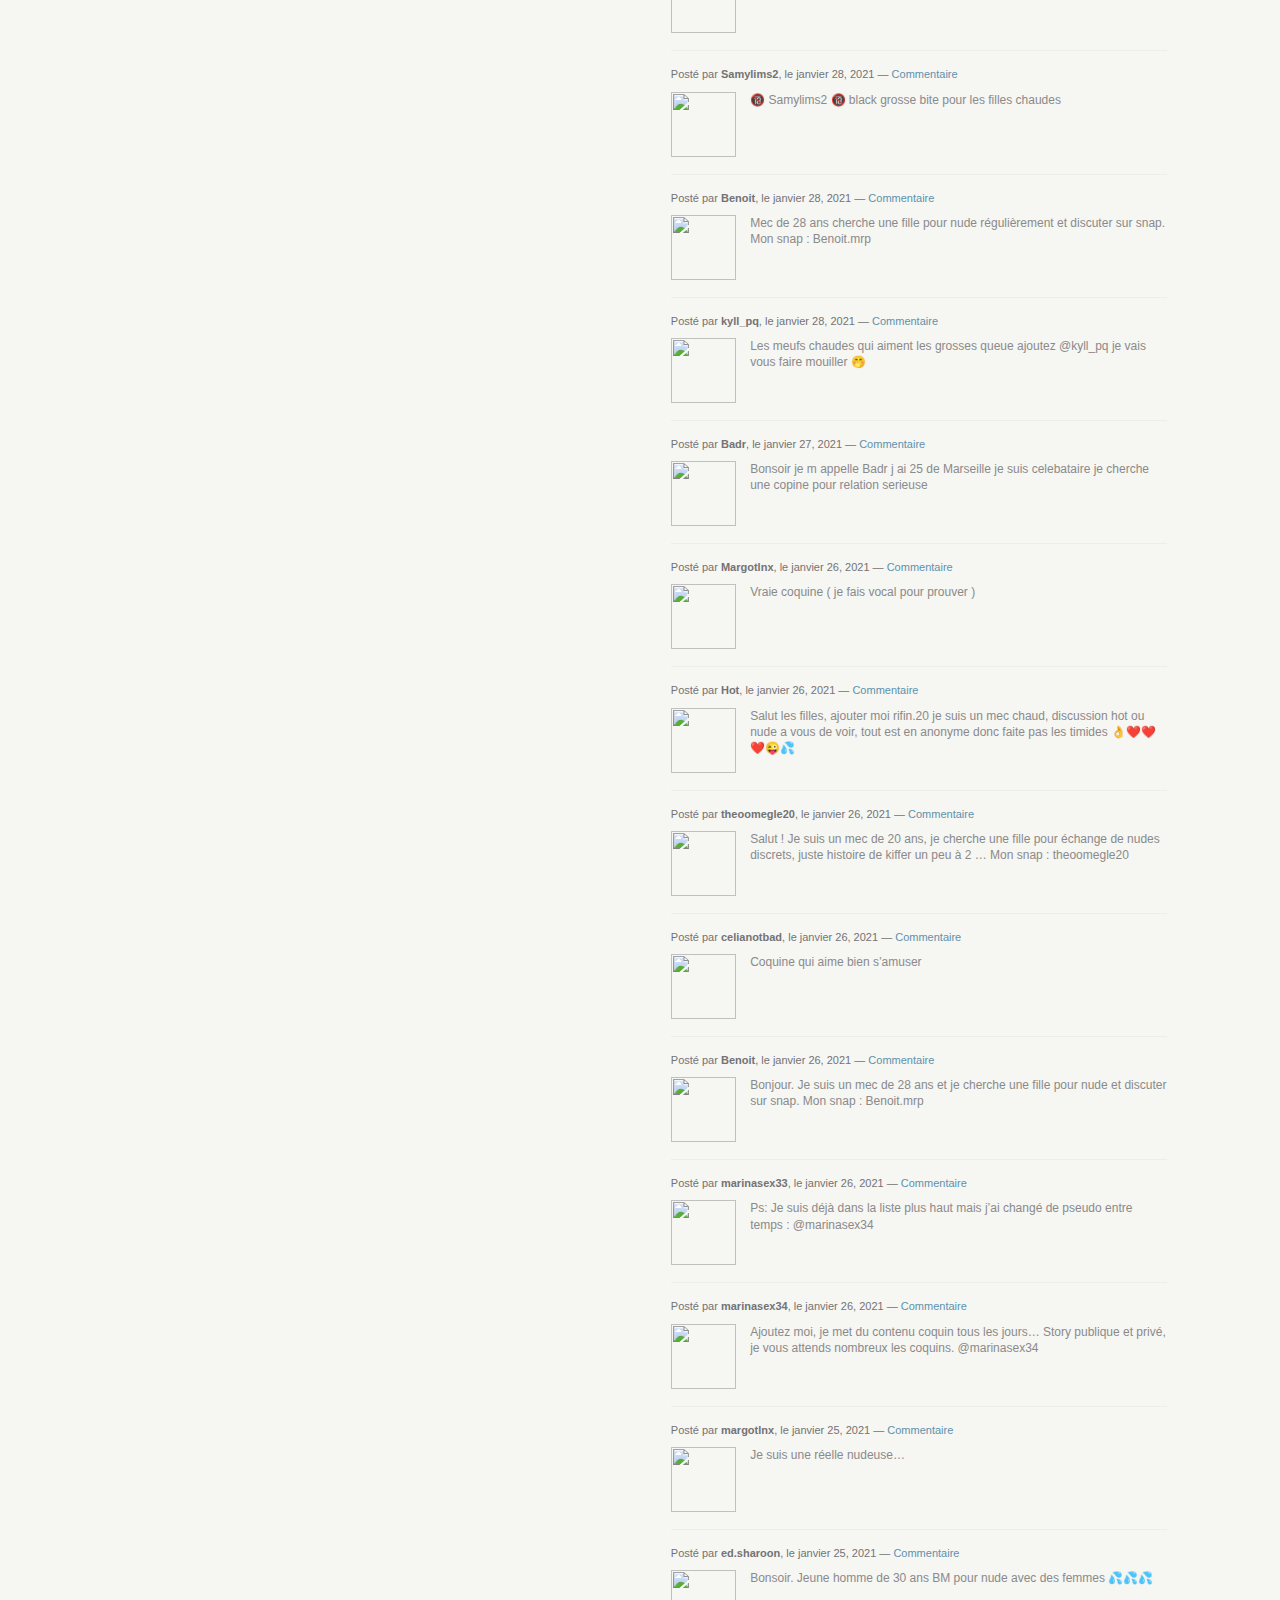
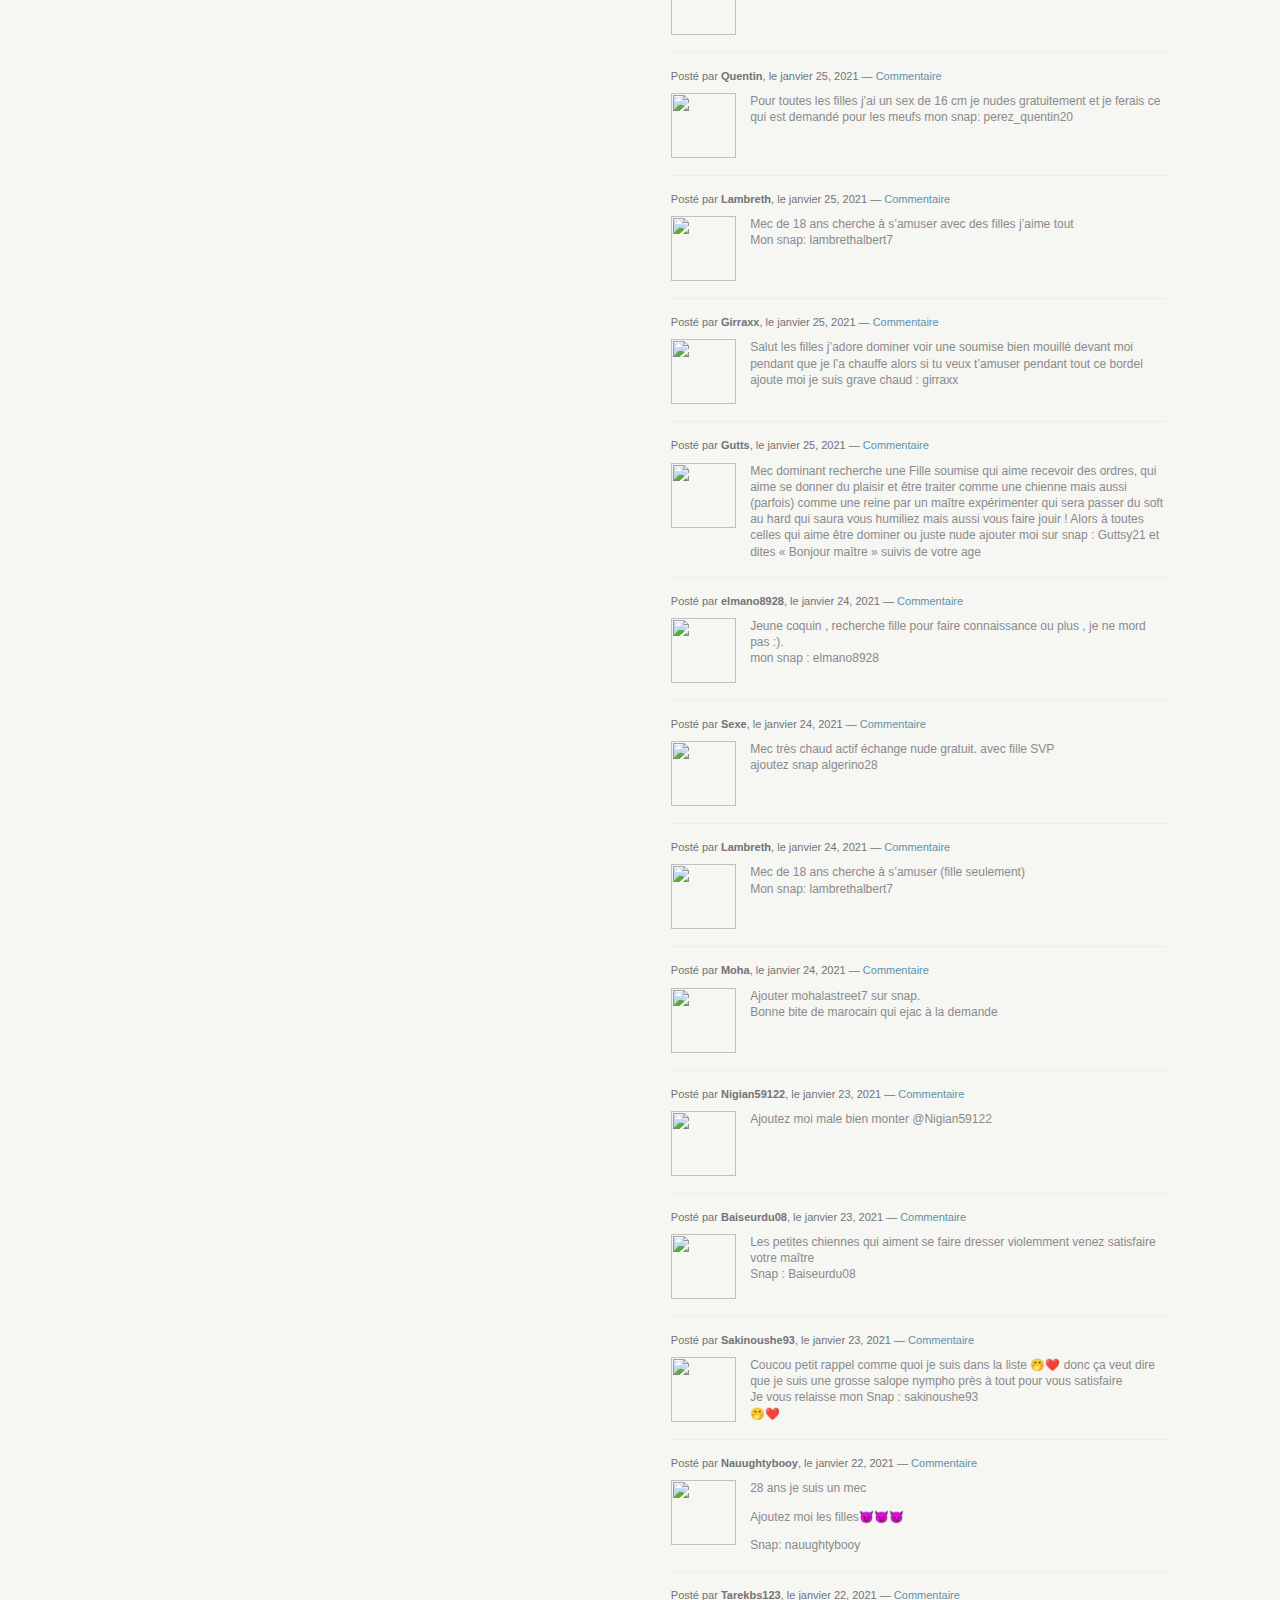
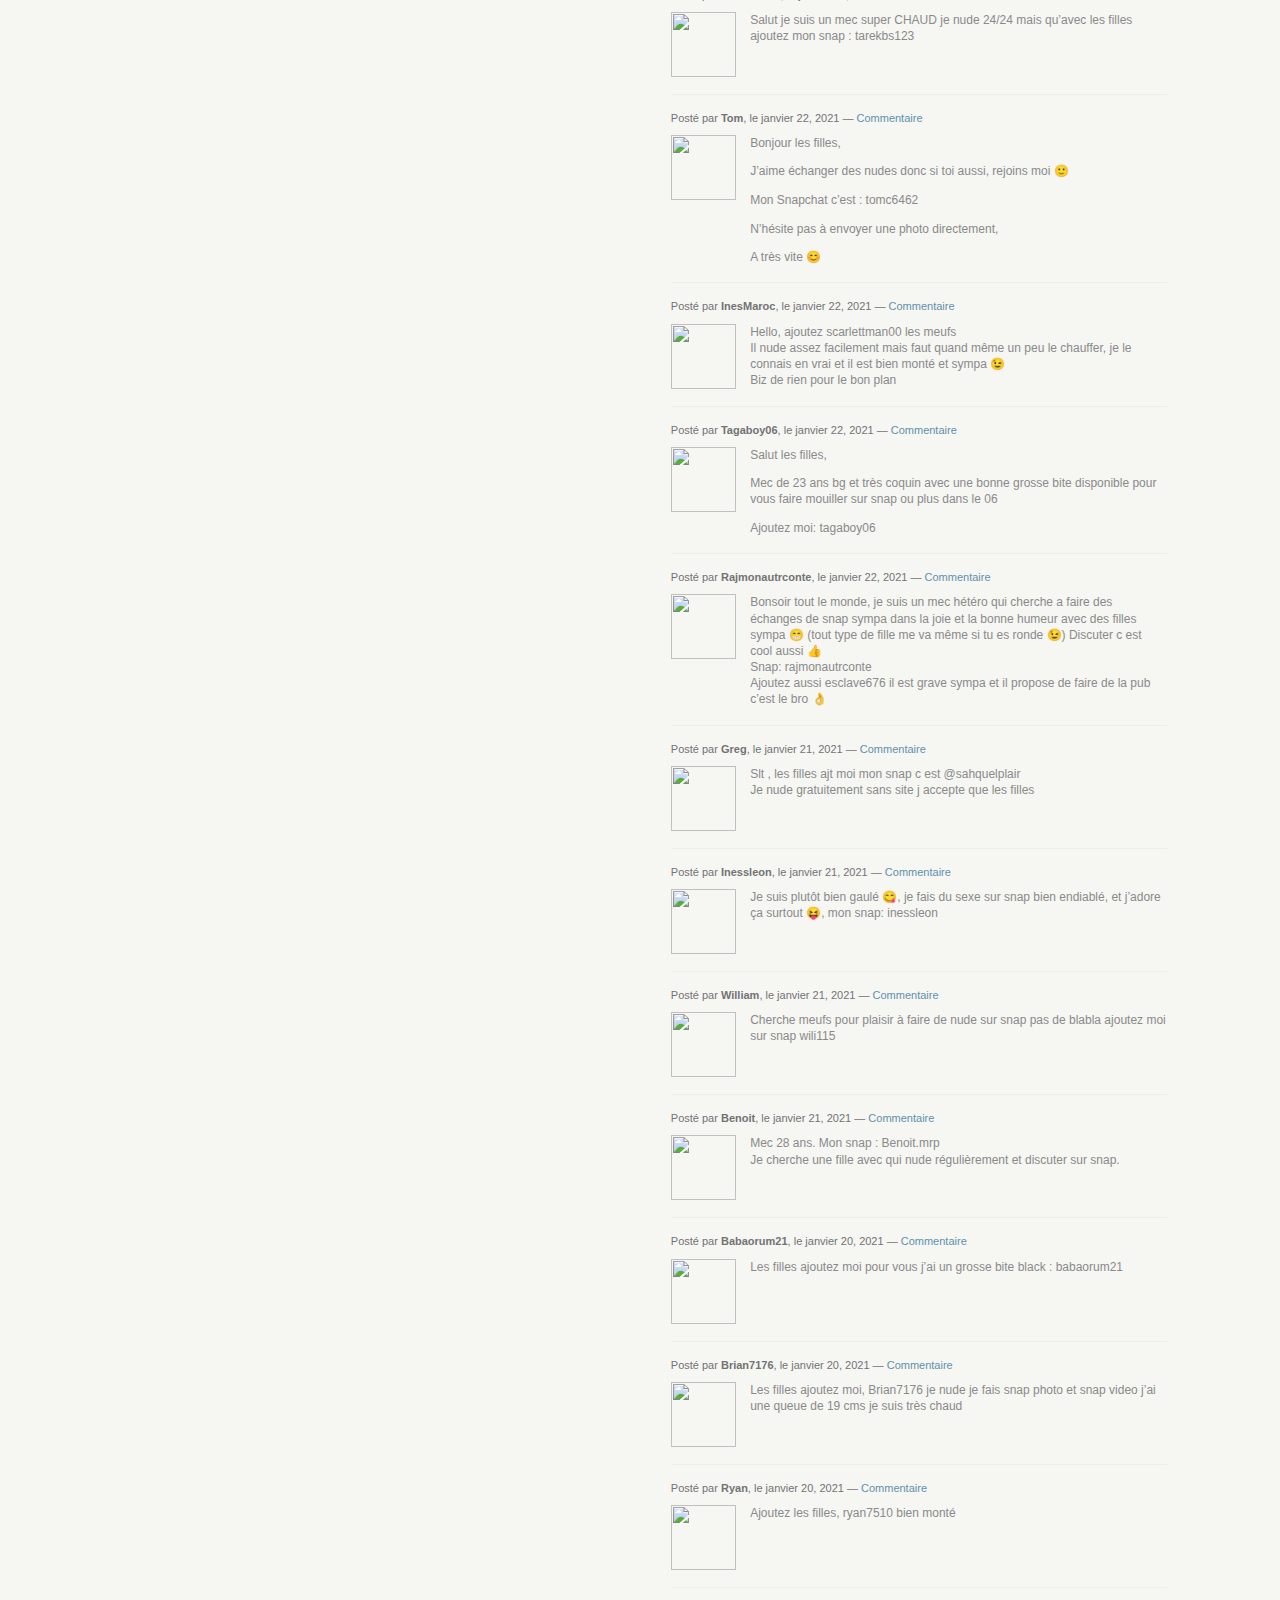
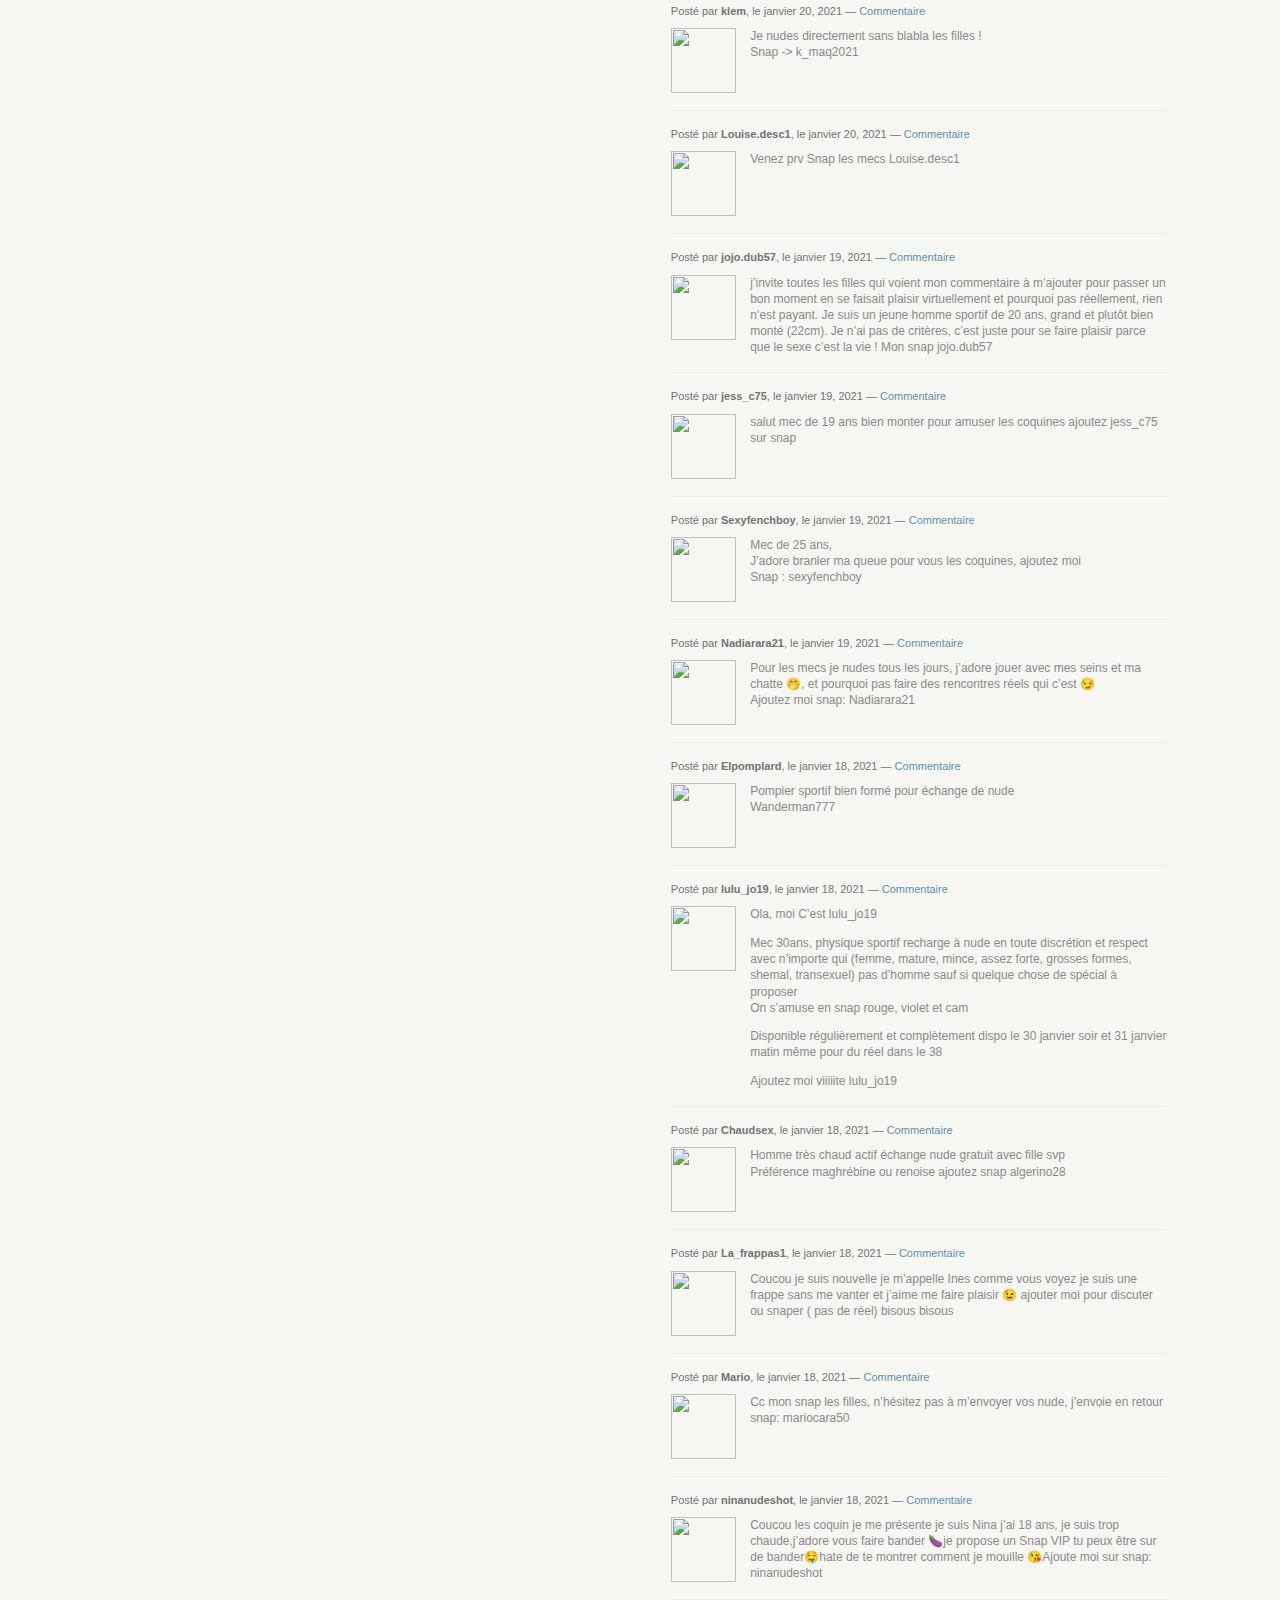
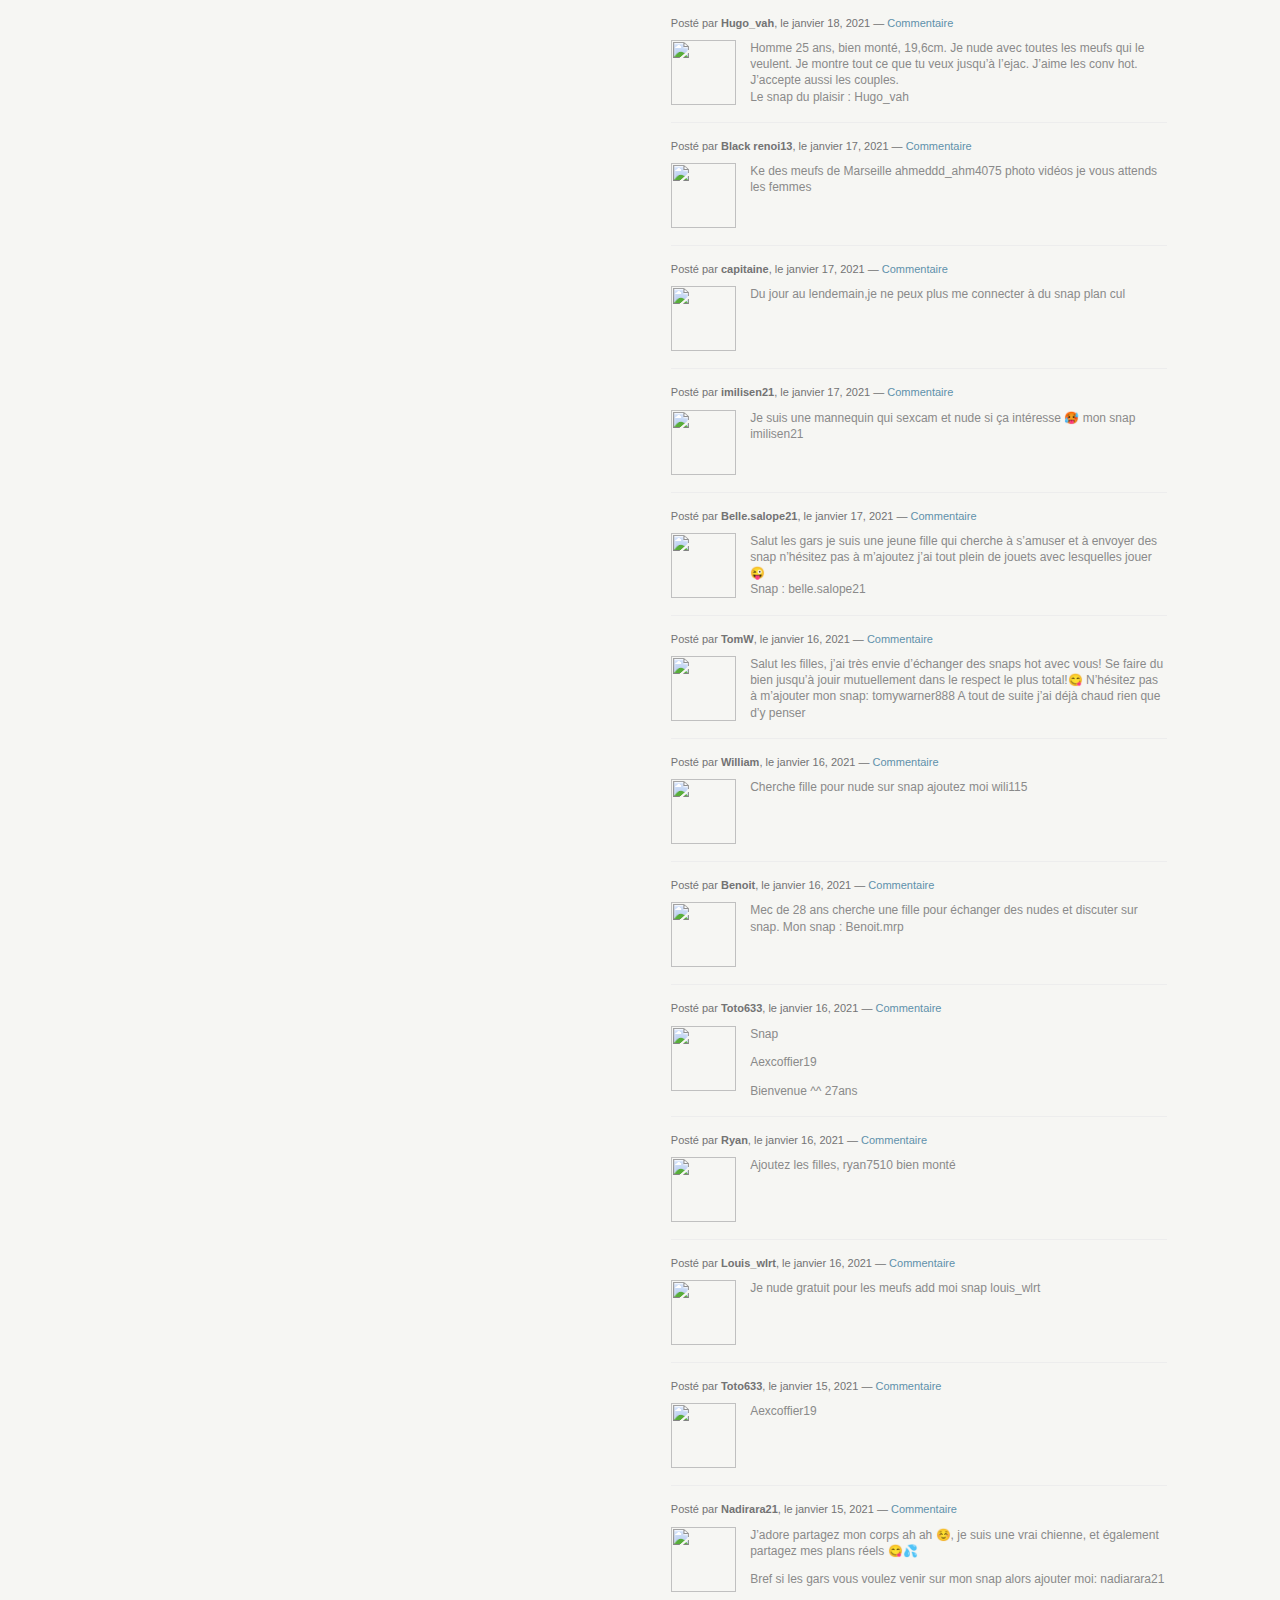
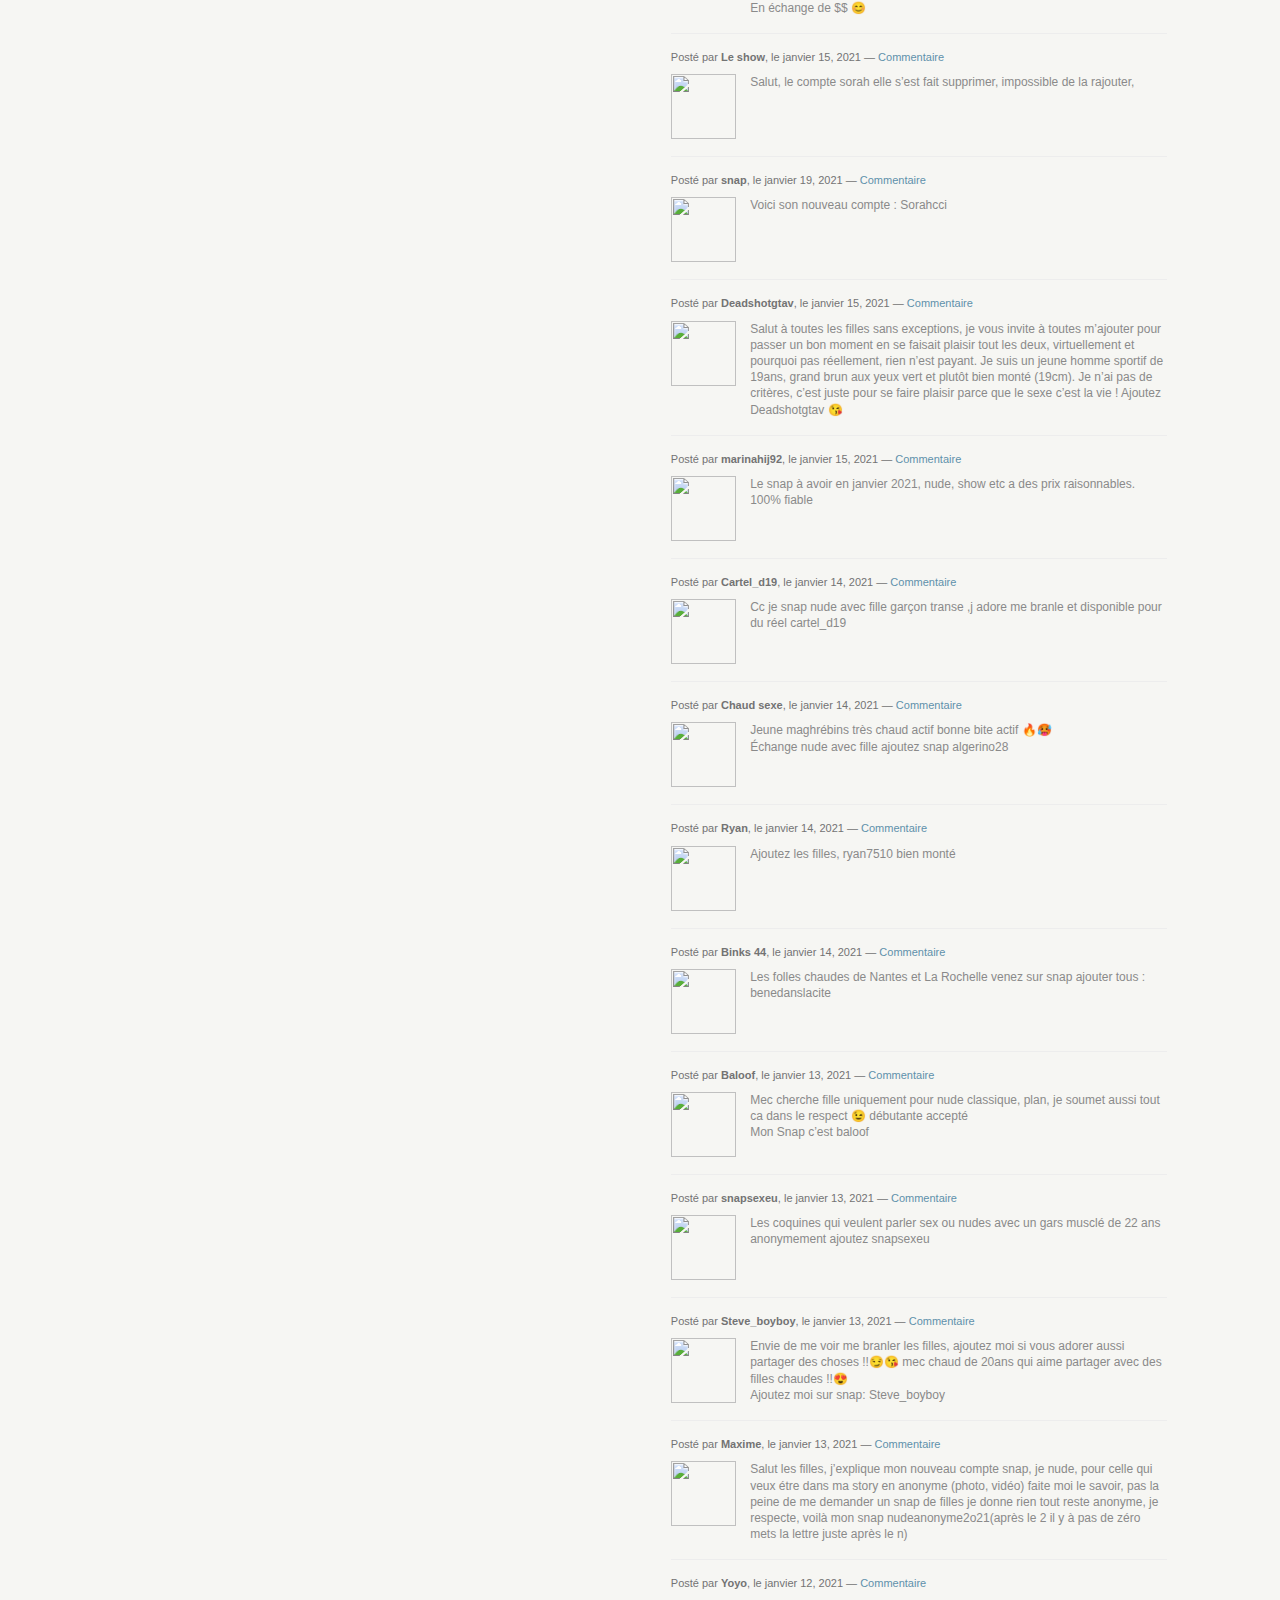
==== commit c2abd87d: "Add files via upload" ====
--- a/code_source_de_la_page.html
+++ b/code_source_de_la_page.html
@@ -221,8 +221,8 @@
 	  #SnapQRCODE
 	  {
 		  border-radius: 5px;
-		  max-width: 60%;
-		  max-height: 60%;
+		  max-width: 40%;
+		  max-height: 40%;
 	  }
 
   </Style>
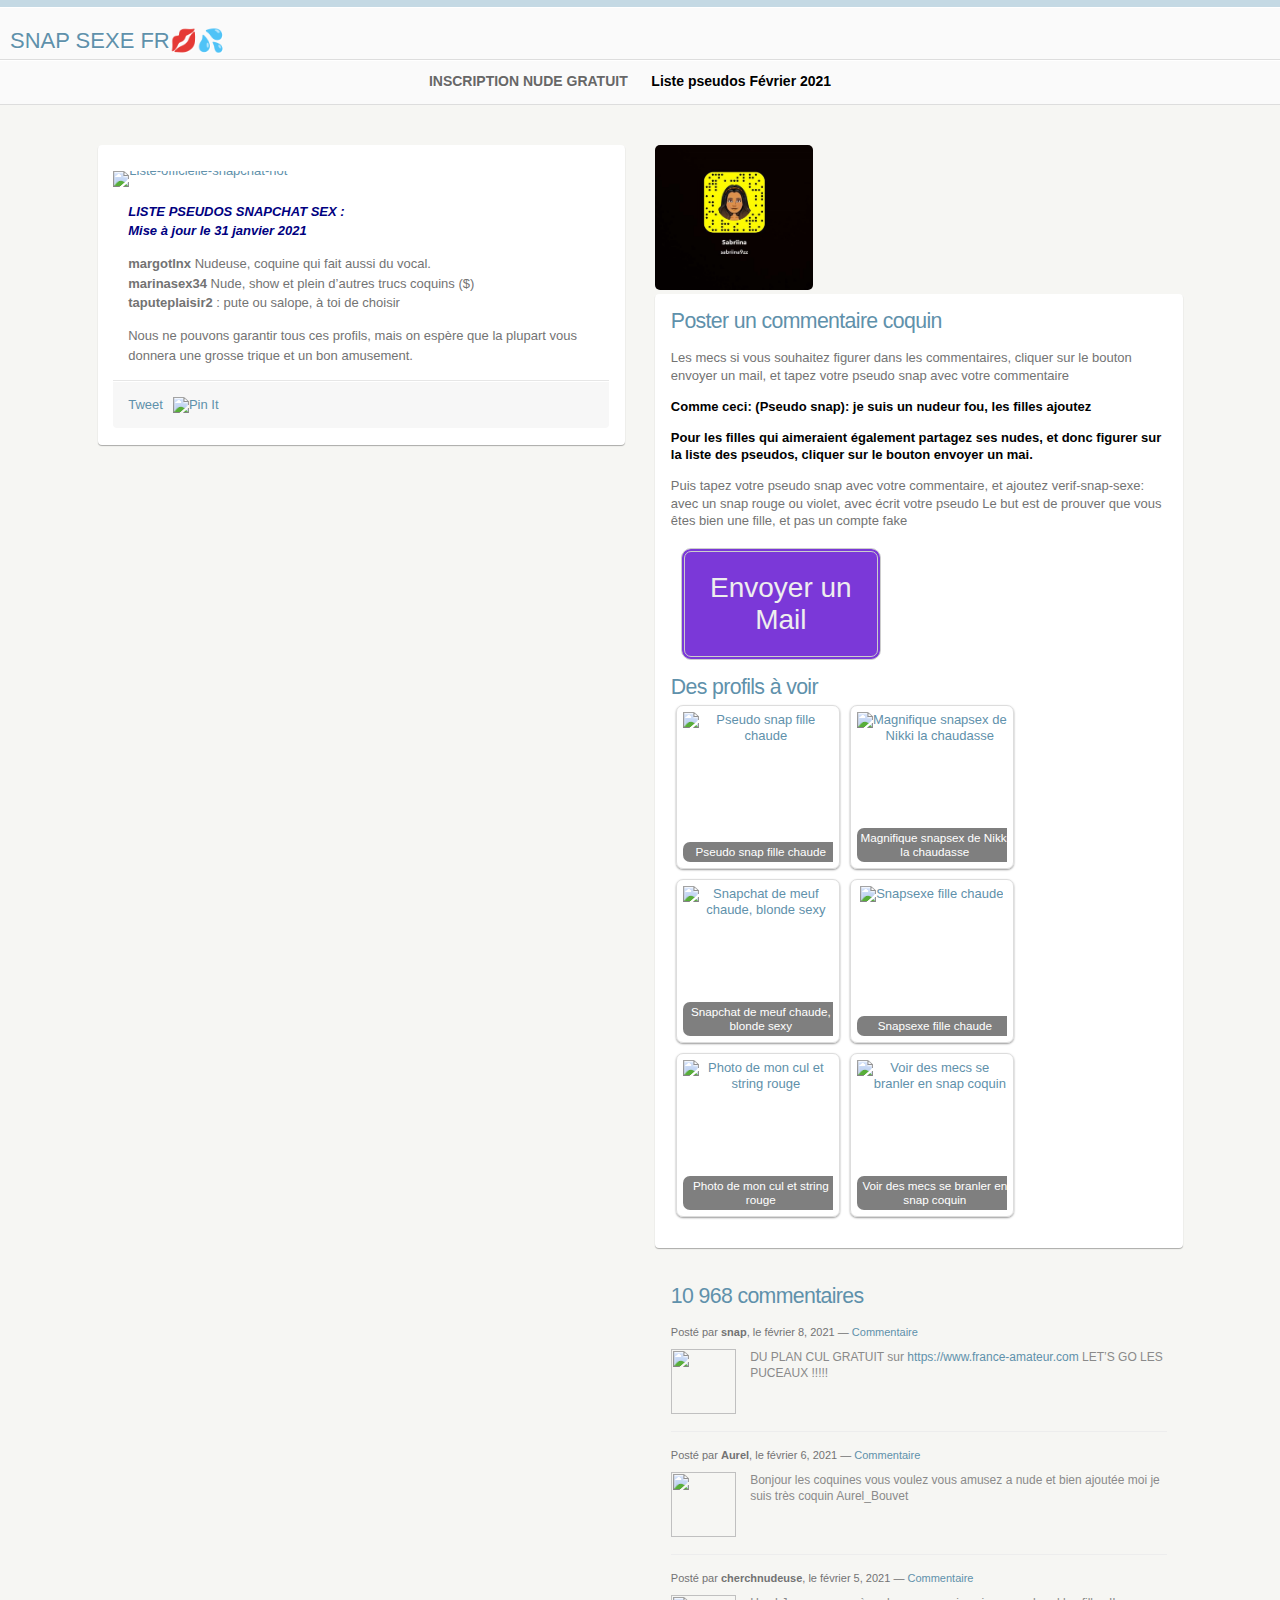
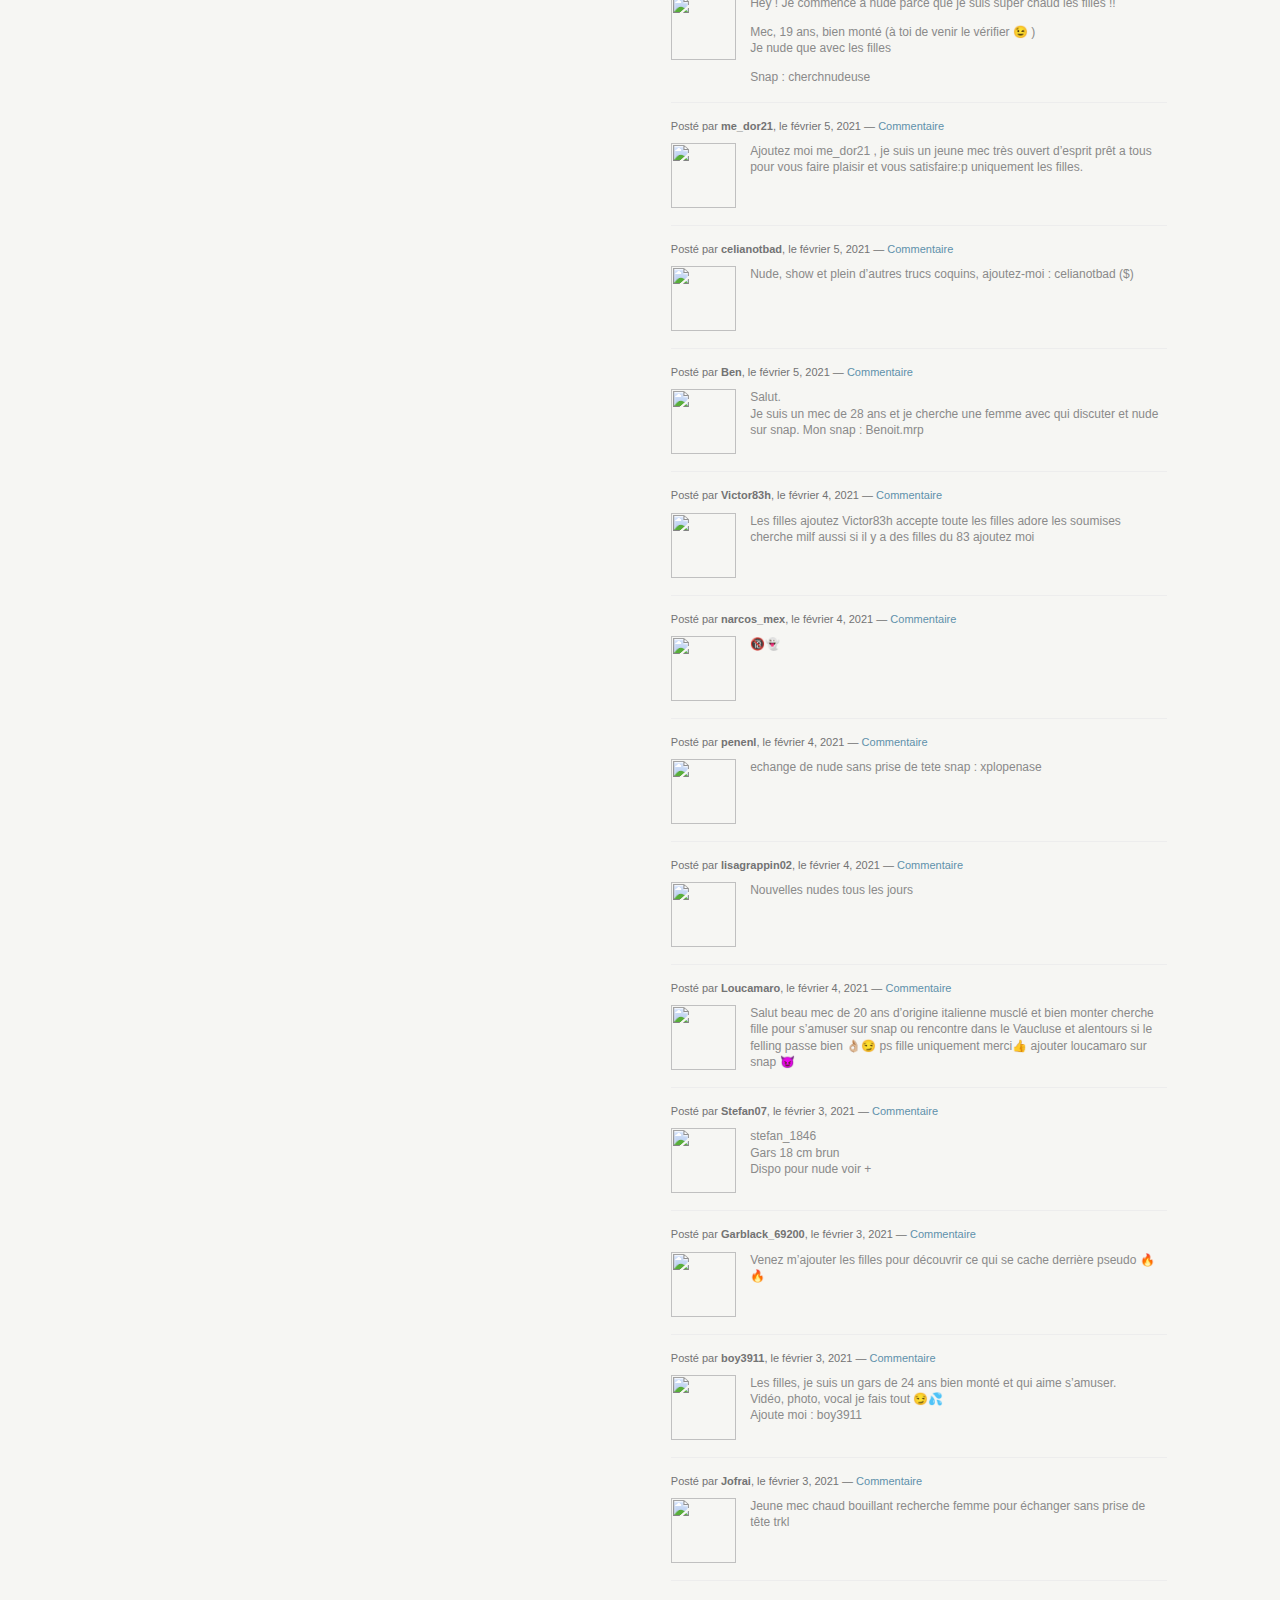
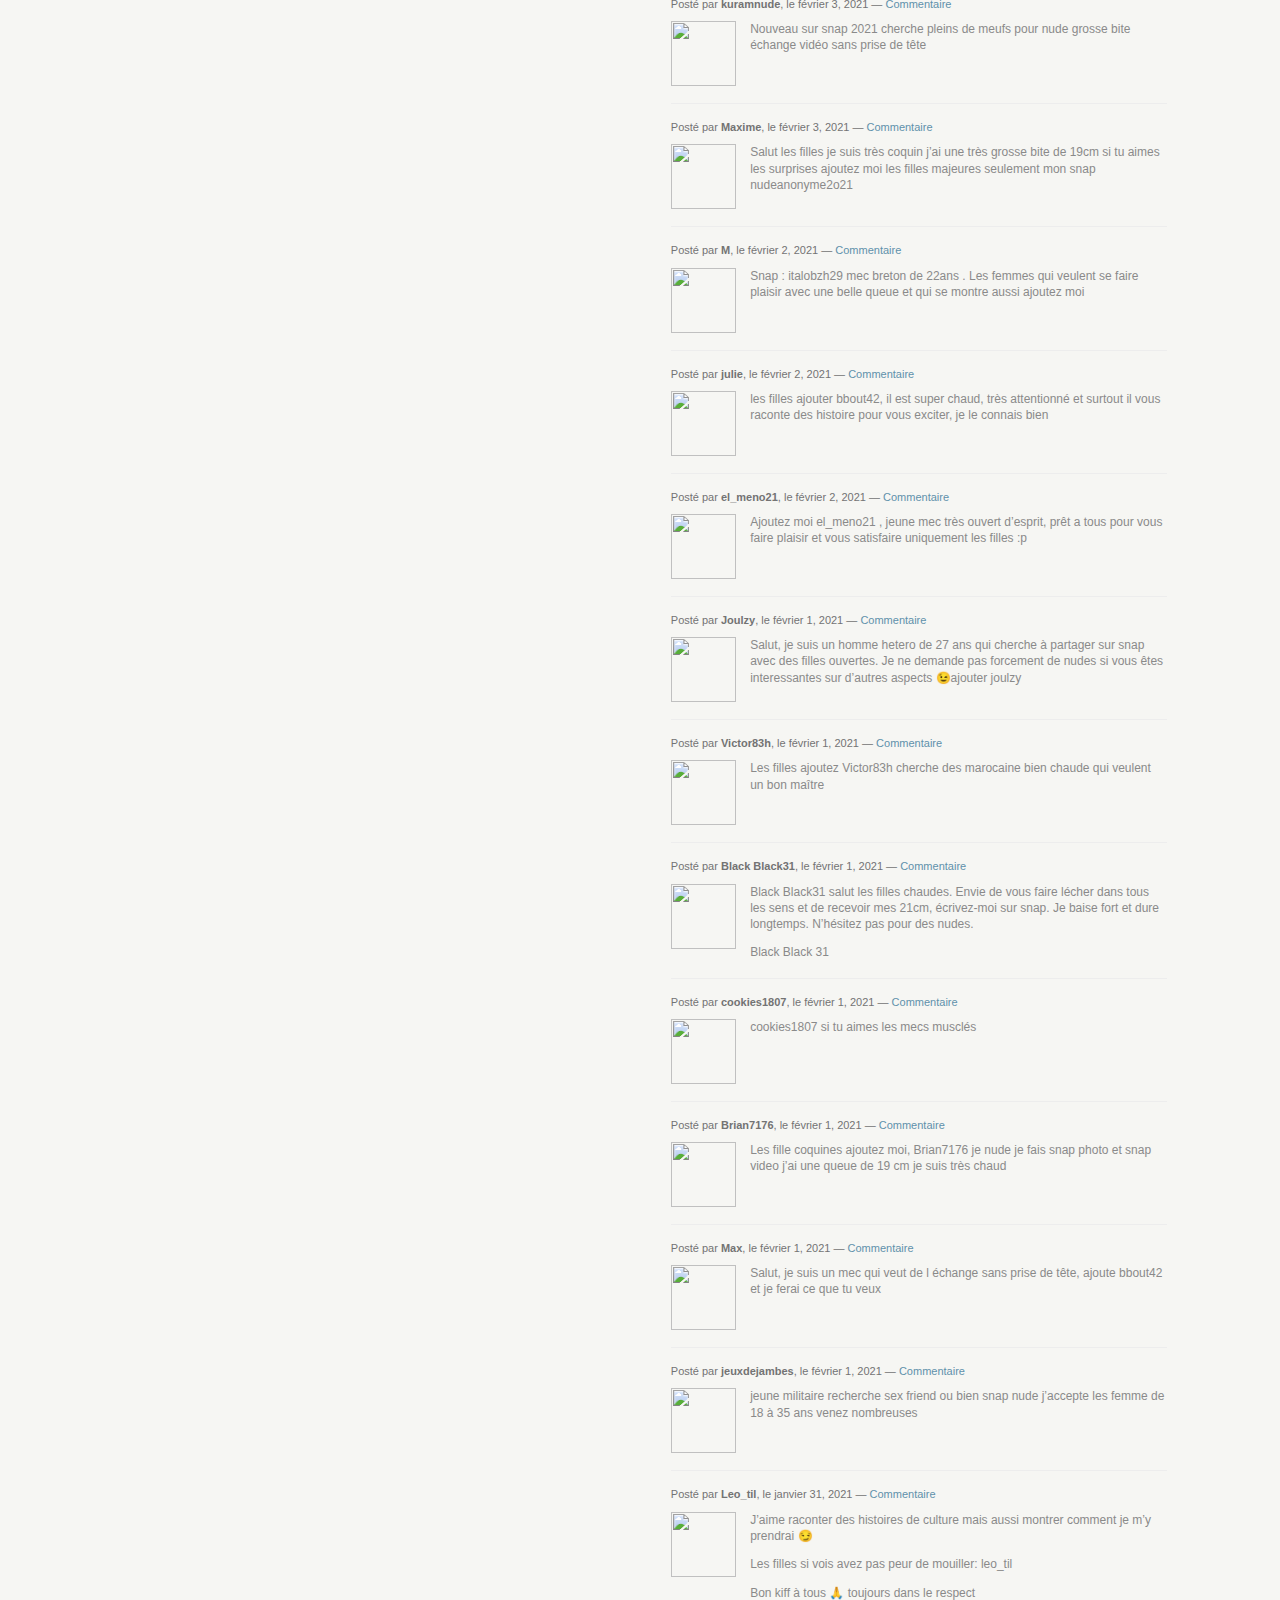
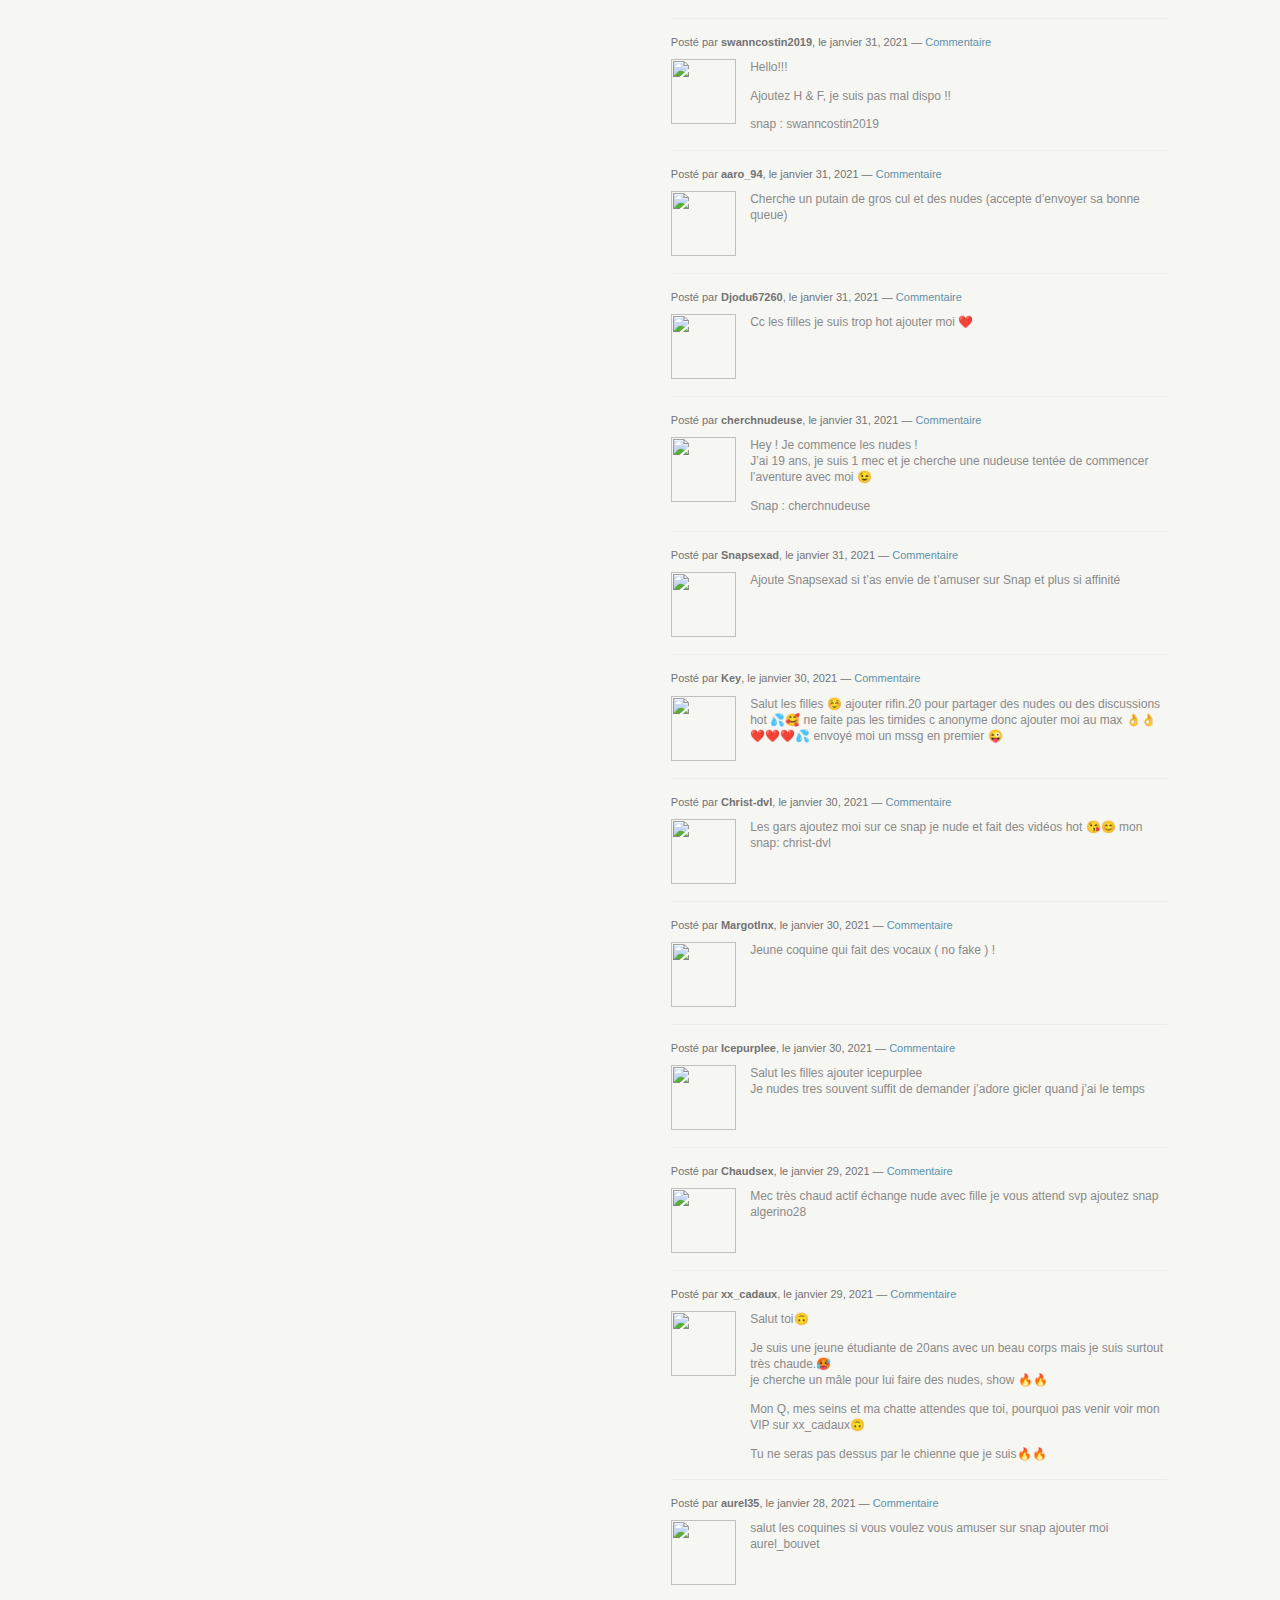
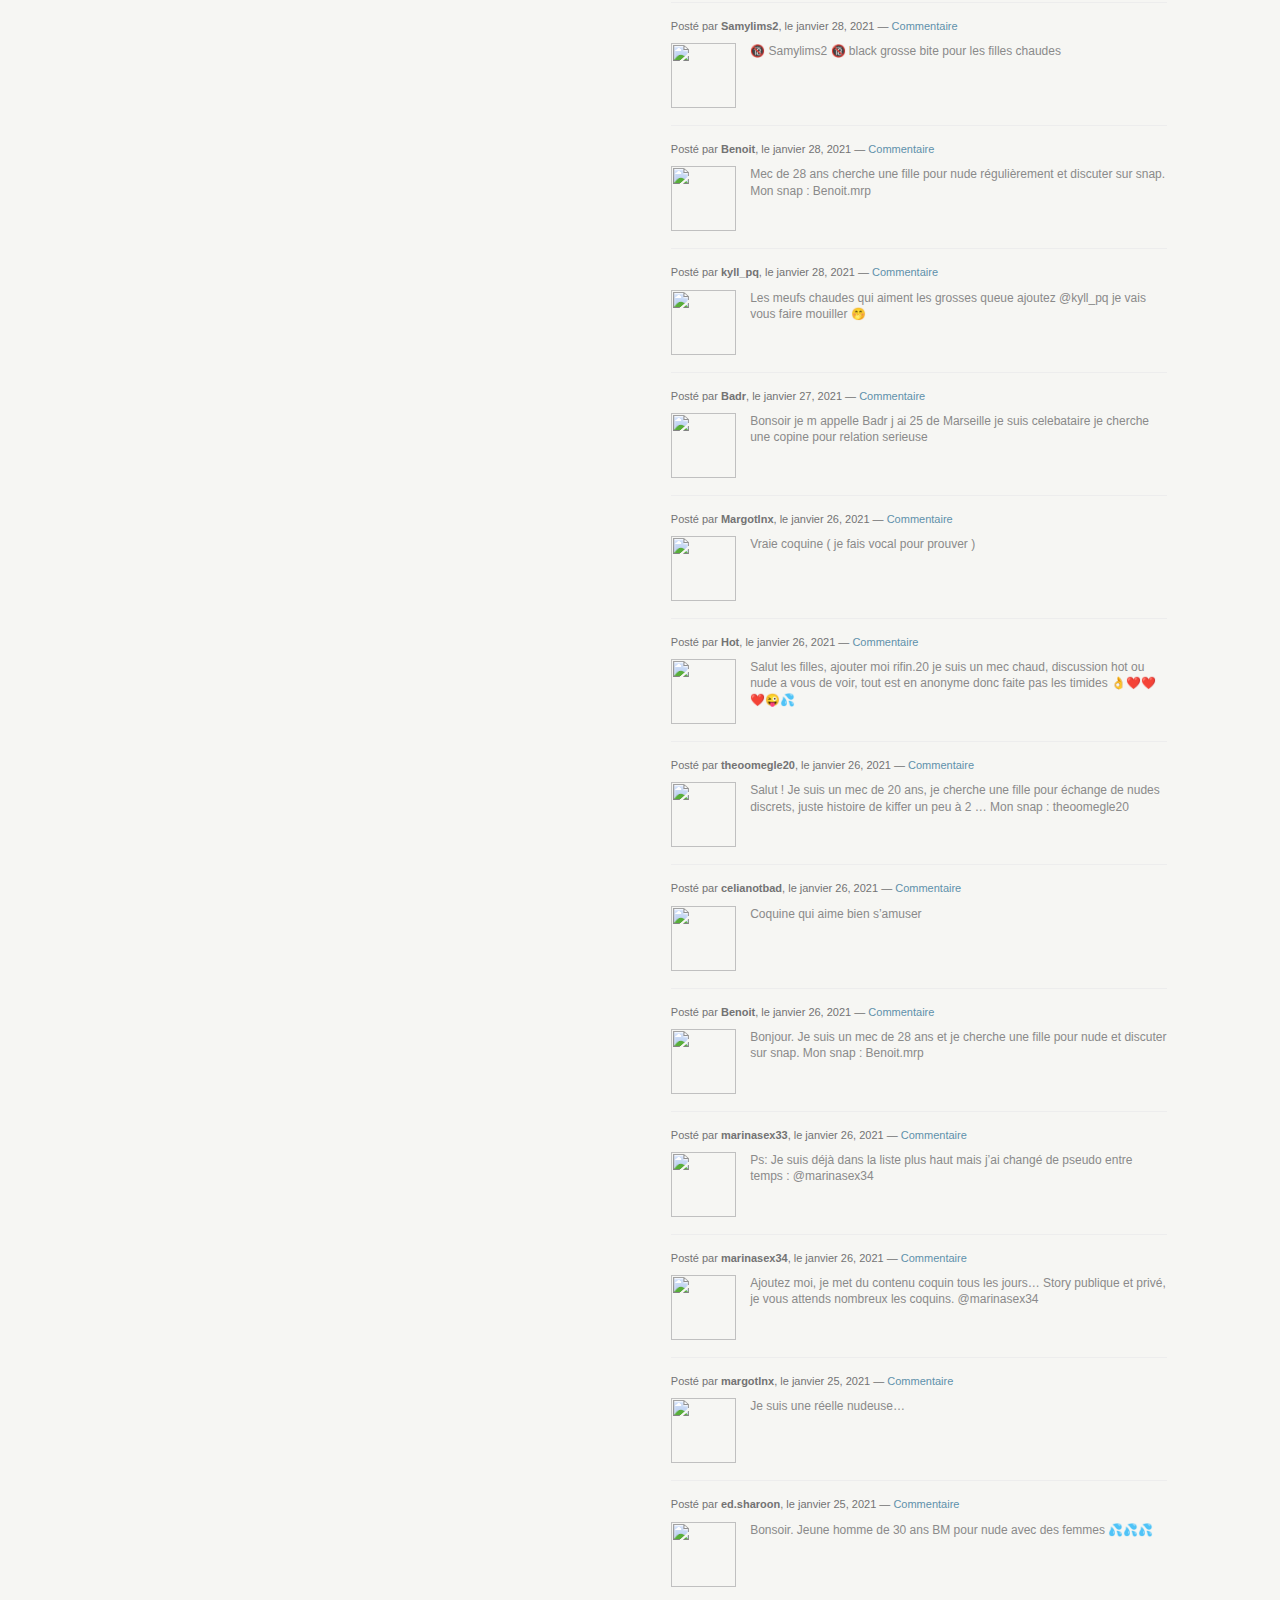
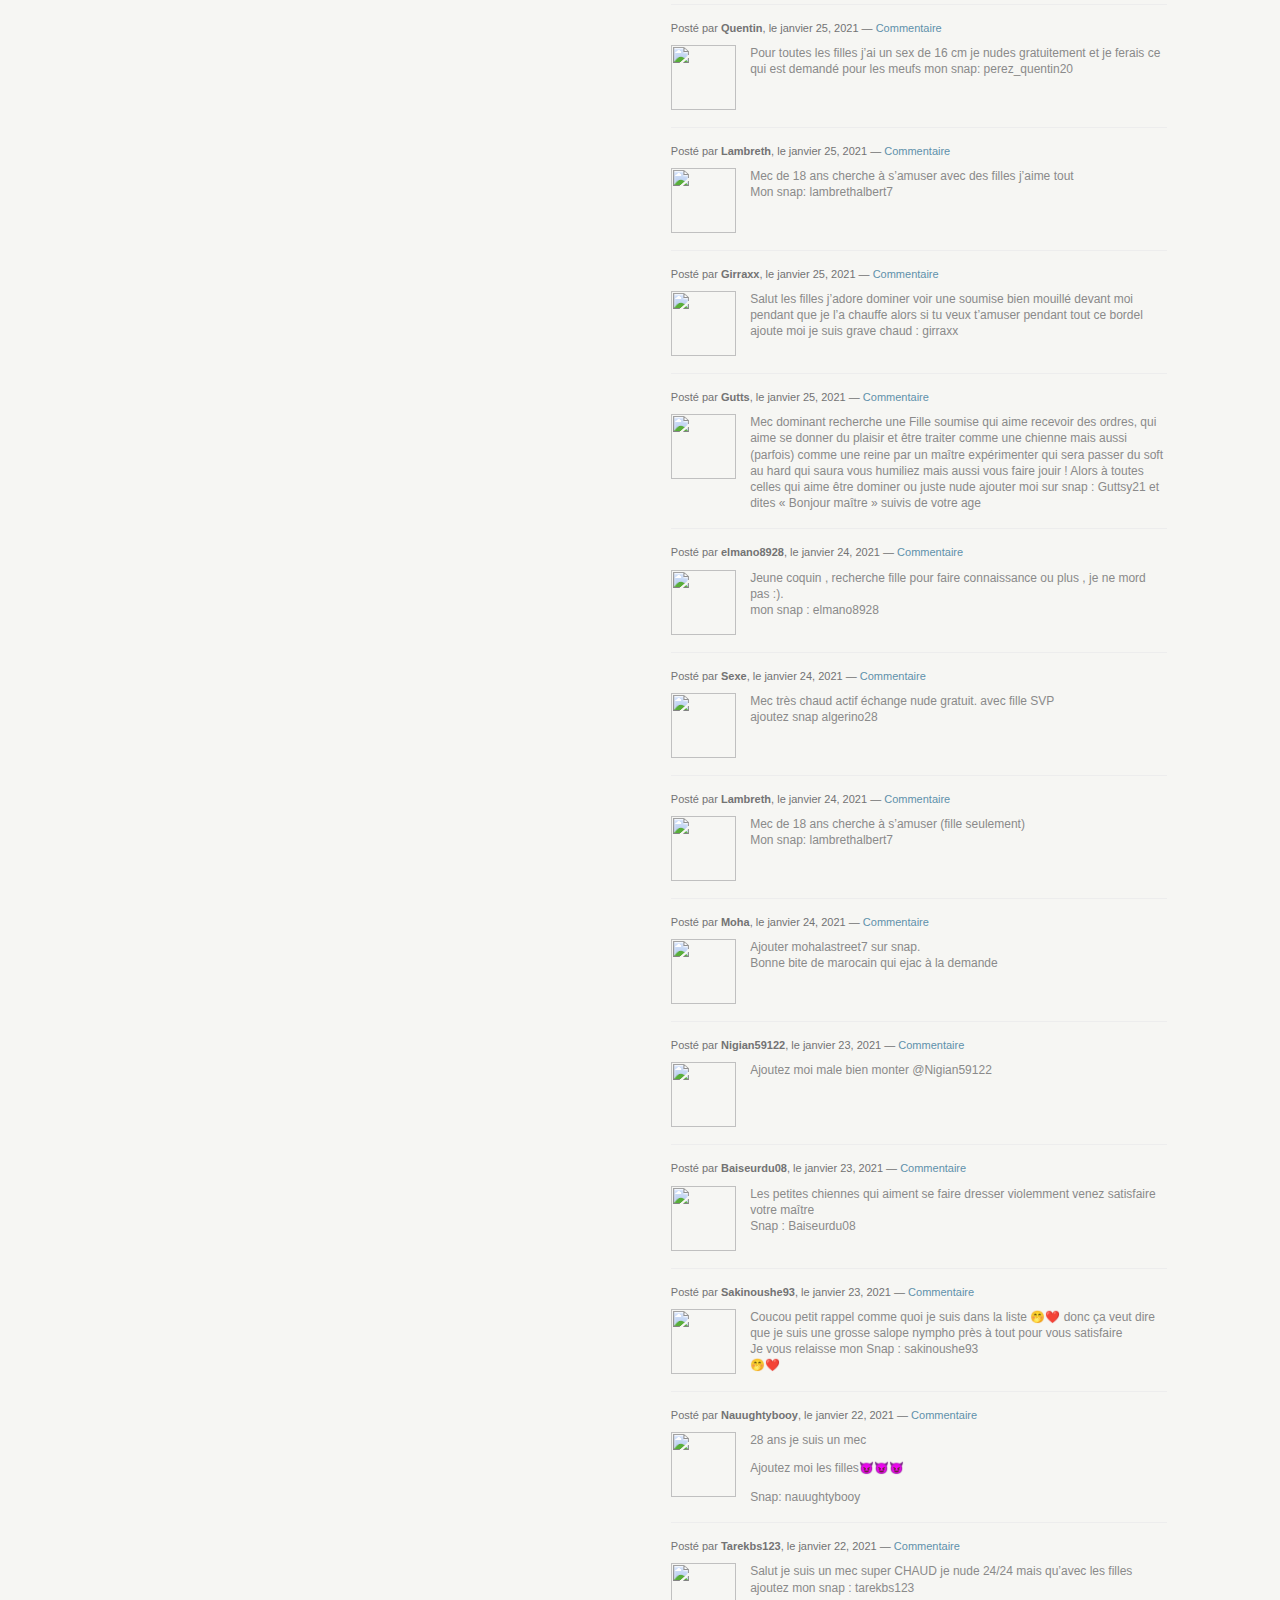
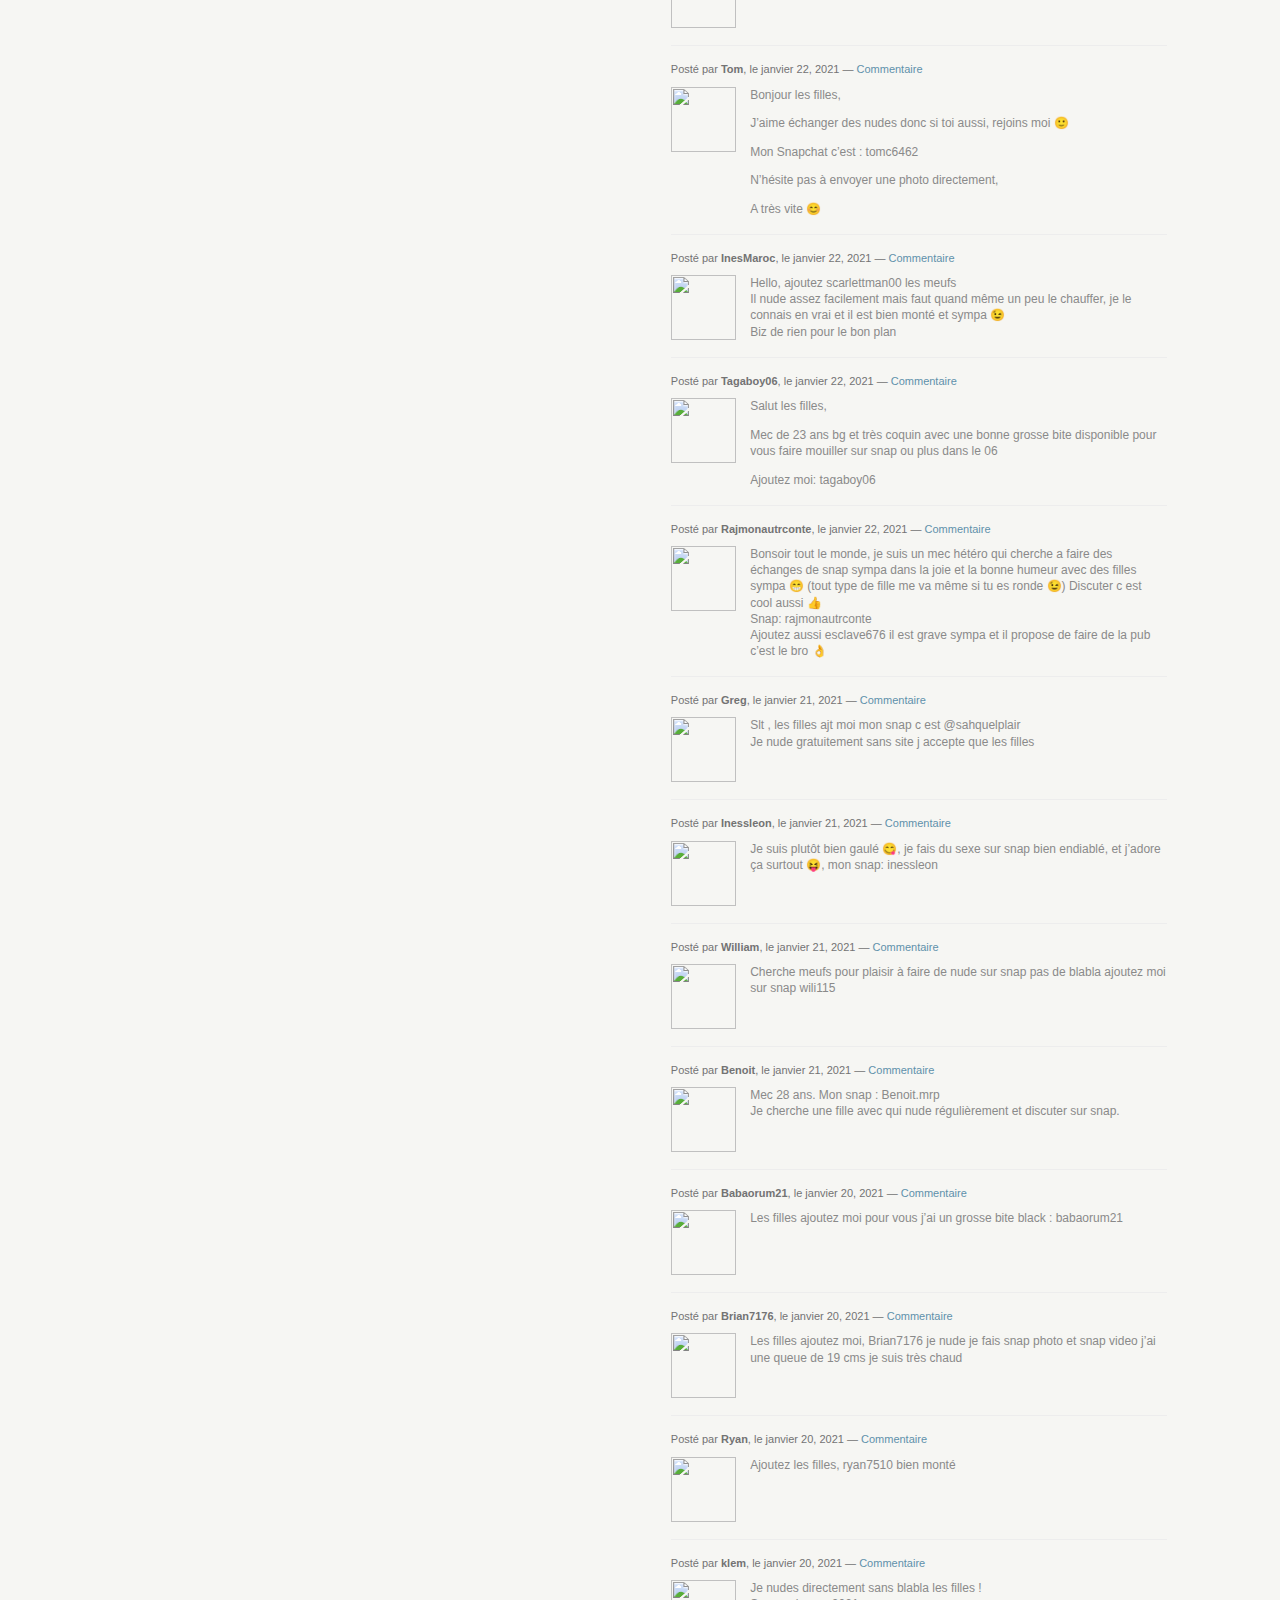
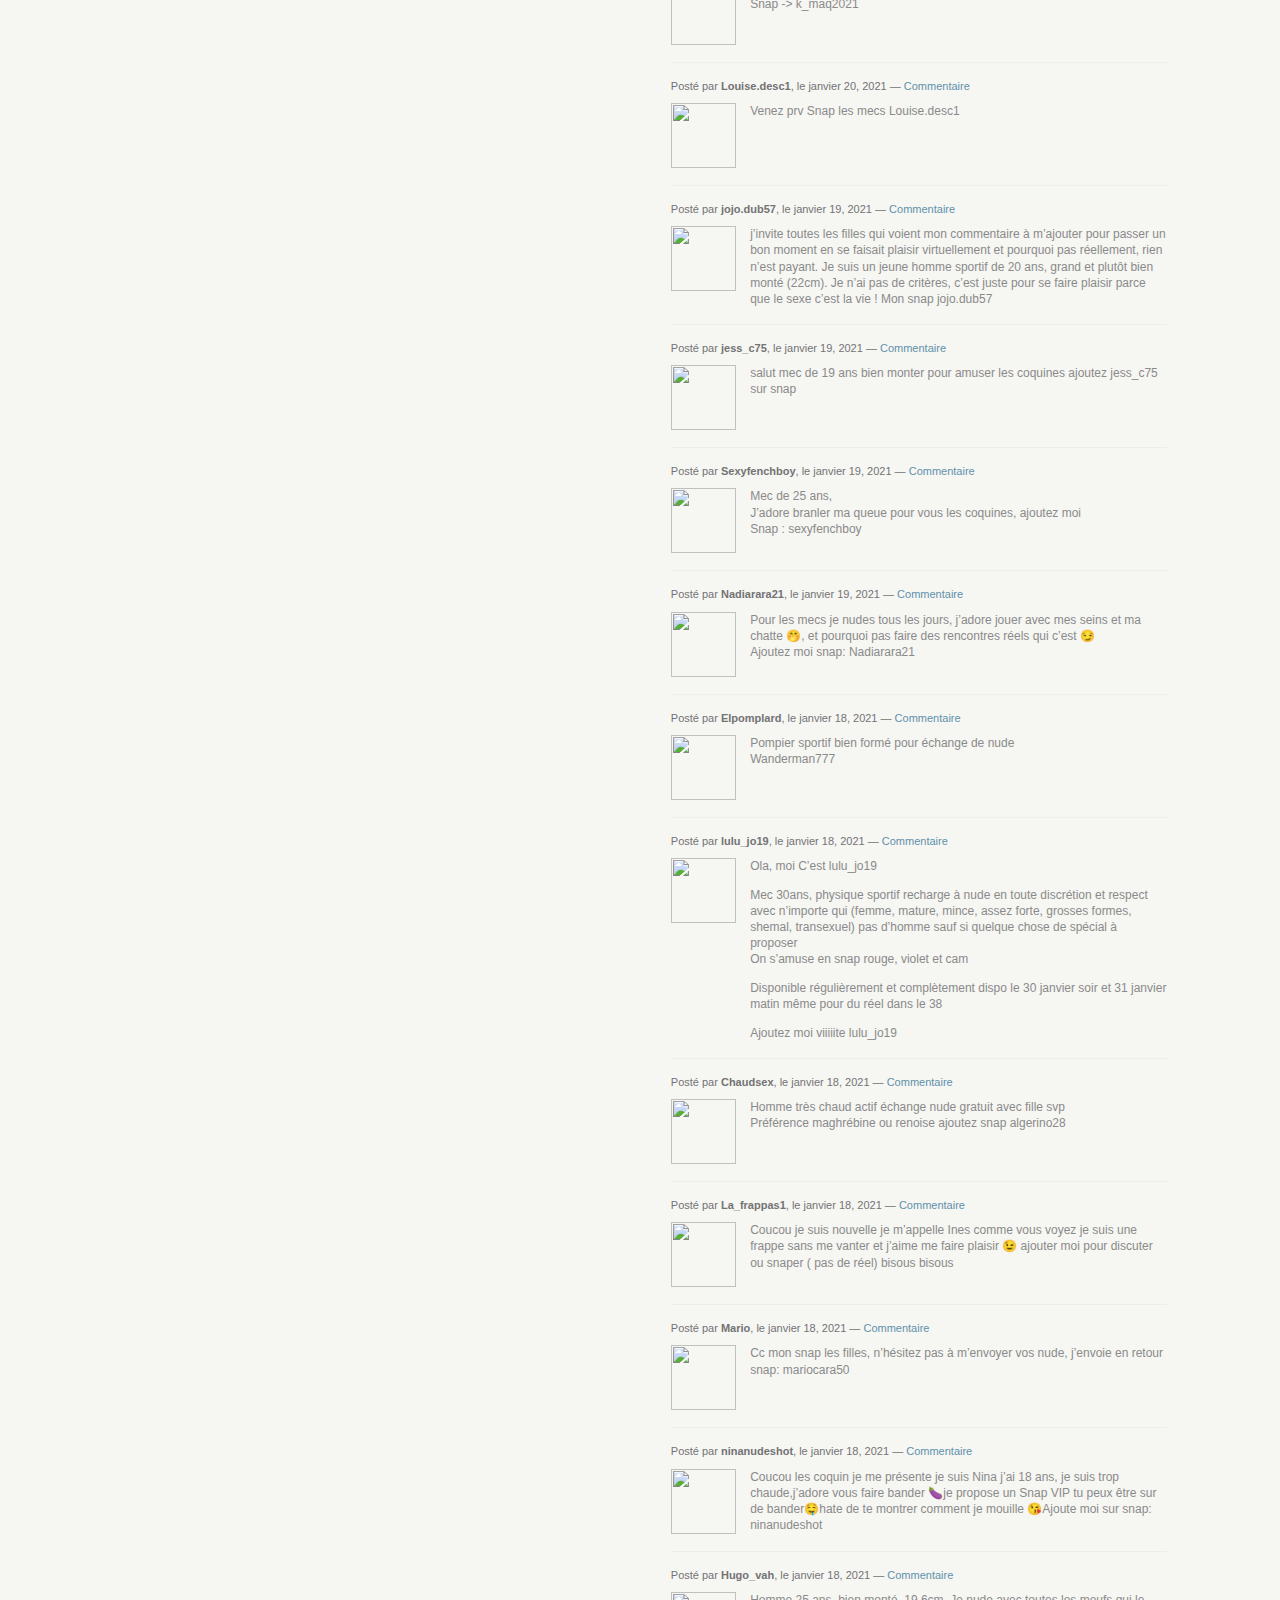
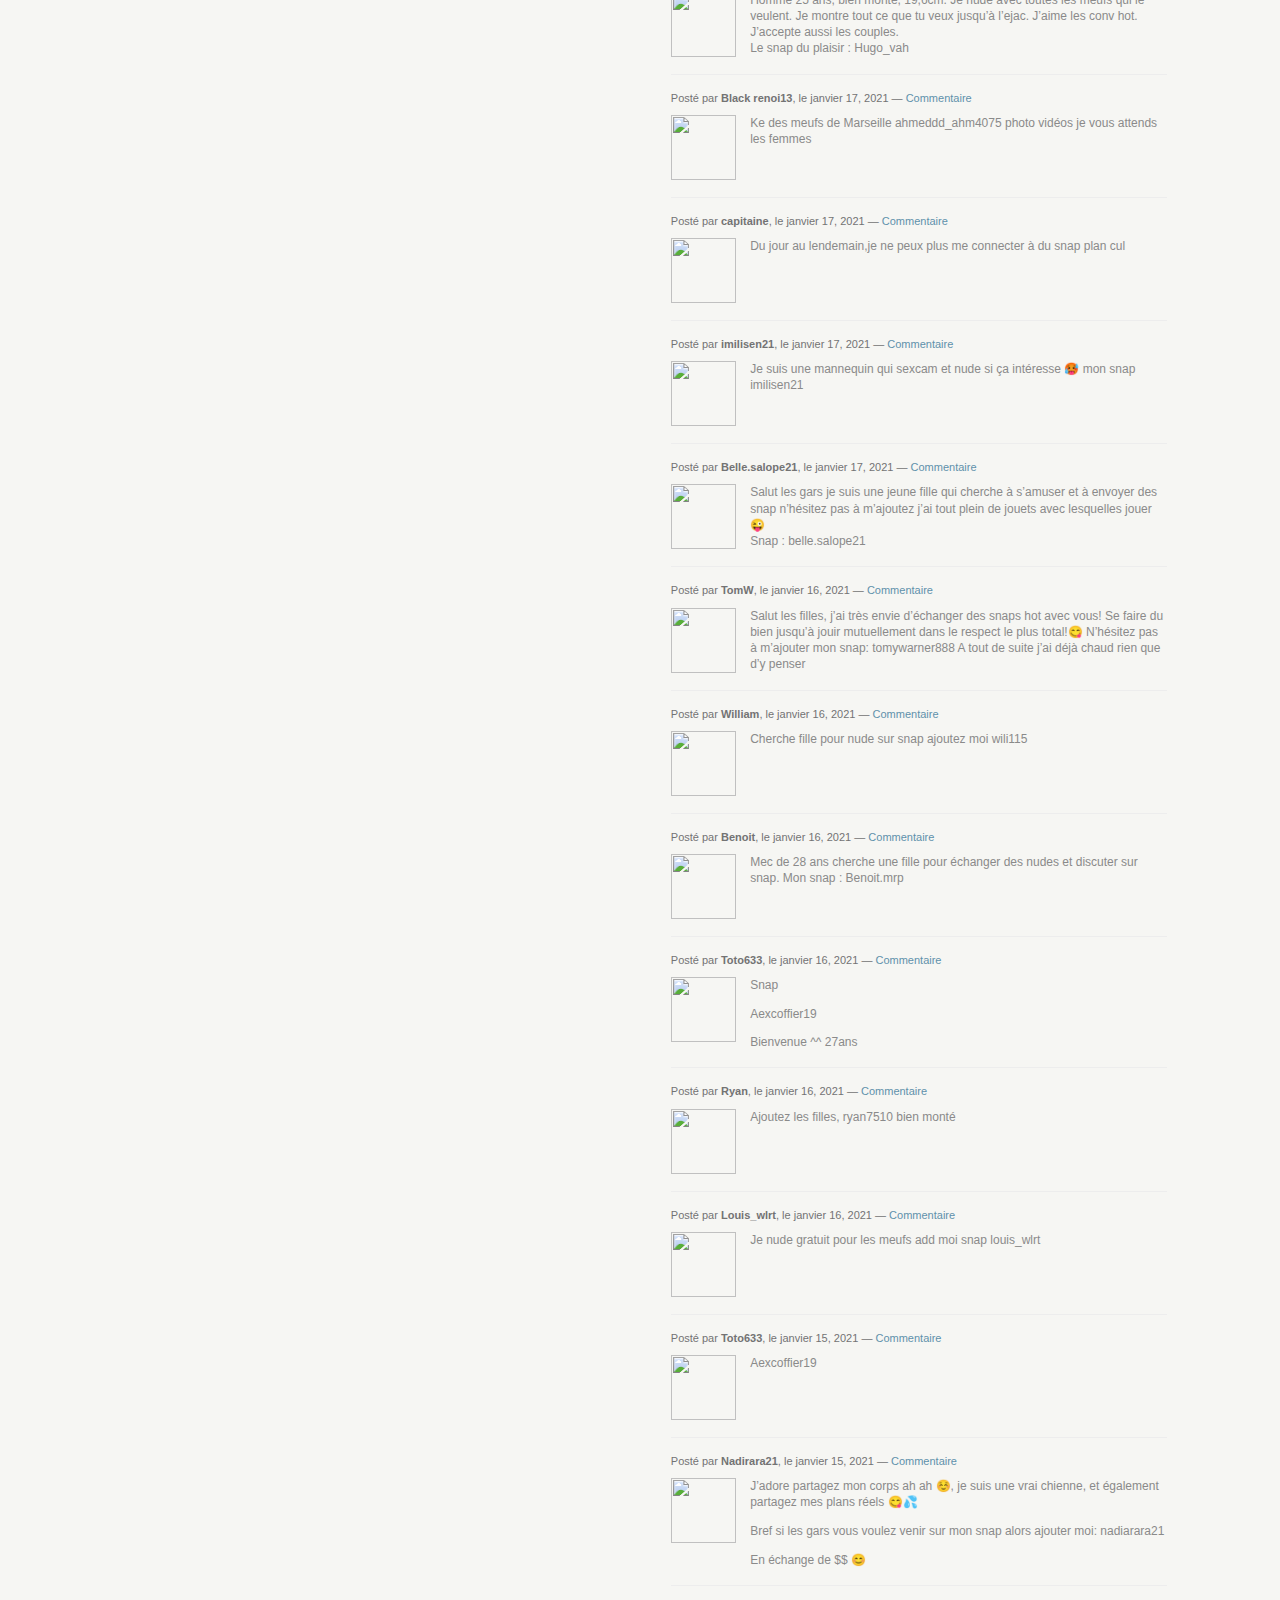
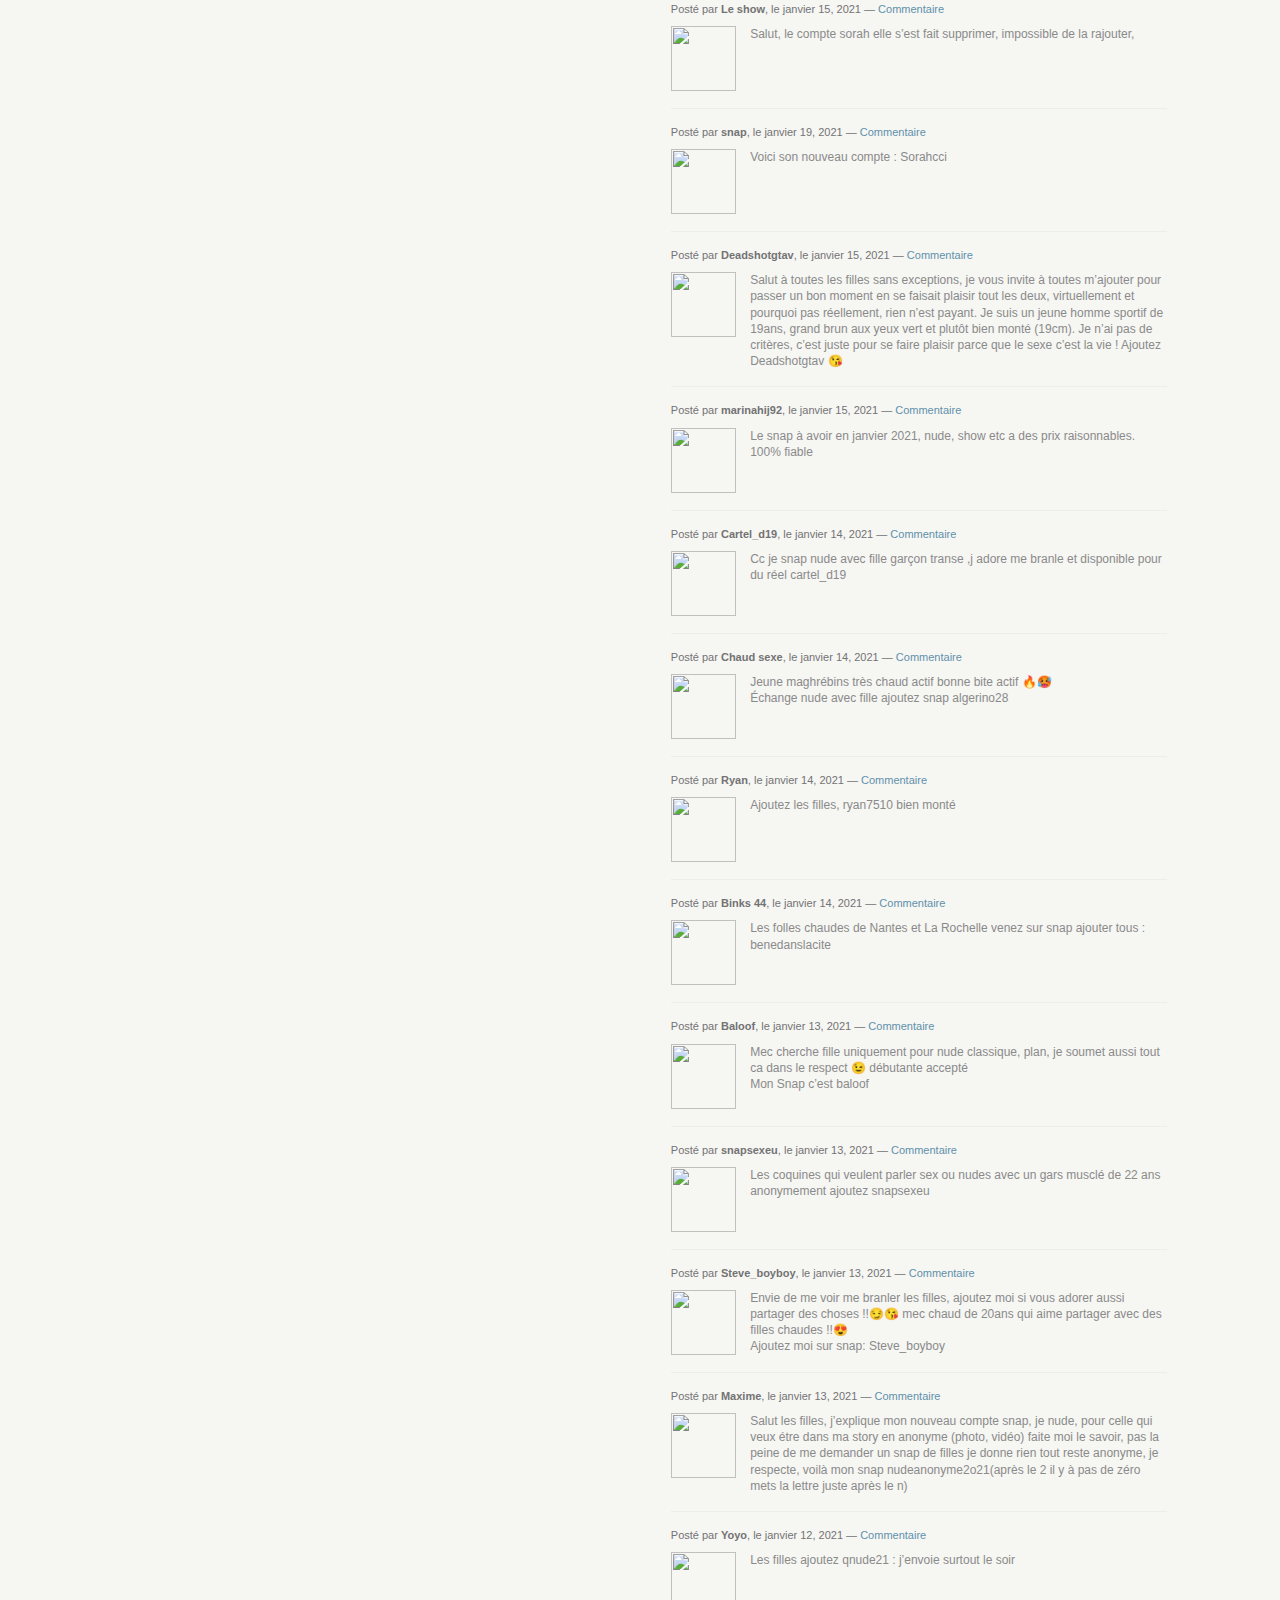
==== commit 38717ffa: "Add files via upload" ====
--- a/code_source_de_la_page.html
+++ b/code_source_de_la_page.html
@@ -221,8 +221,9 @@
 	  #SnapQRCODE
 	  {
 		  border-radius: 5px;
-		  max-width: 40%;
-		  max-height: 40%;
+		  max-width: 30%;
+		  max-height: 30%;
+		  text-align: center;
 	  }
 
   </Style>
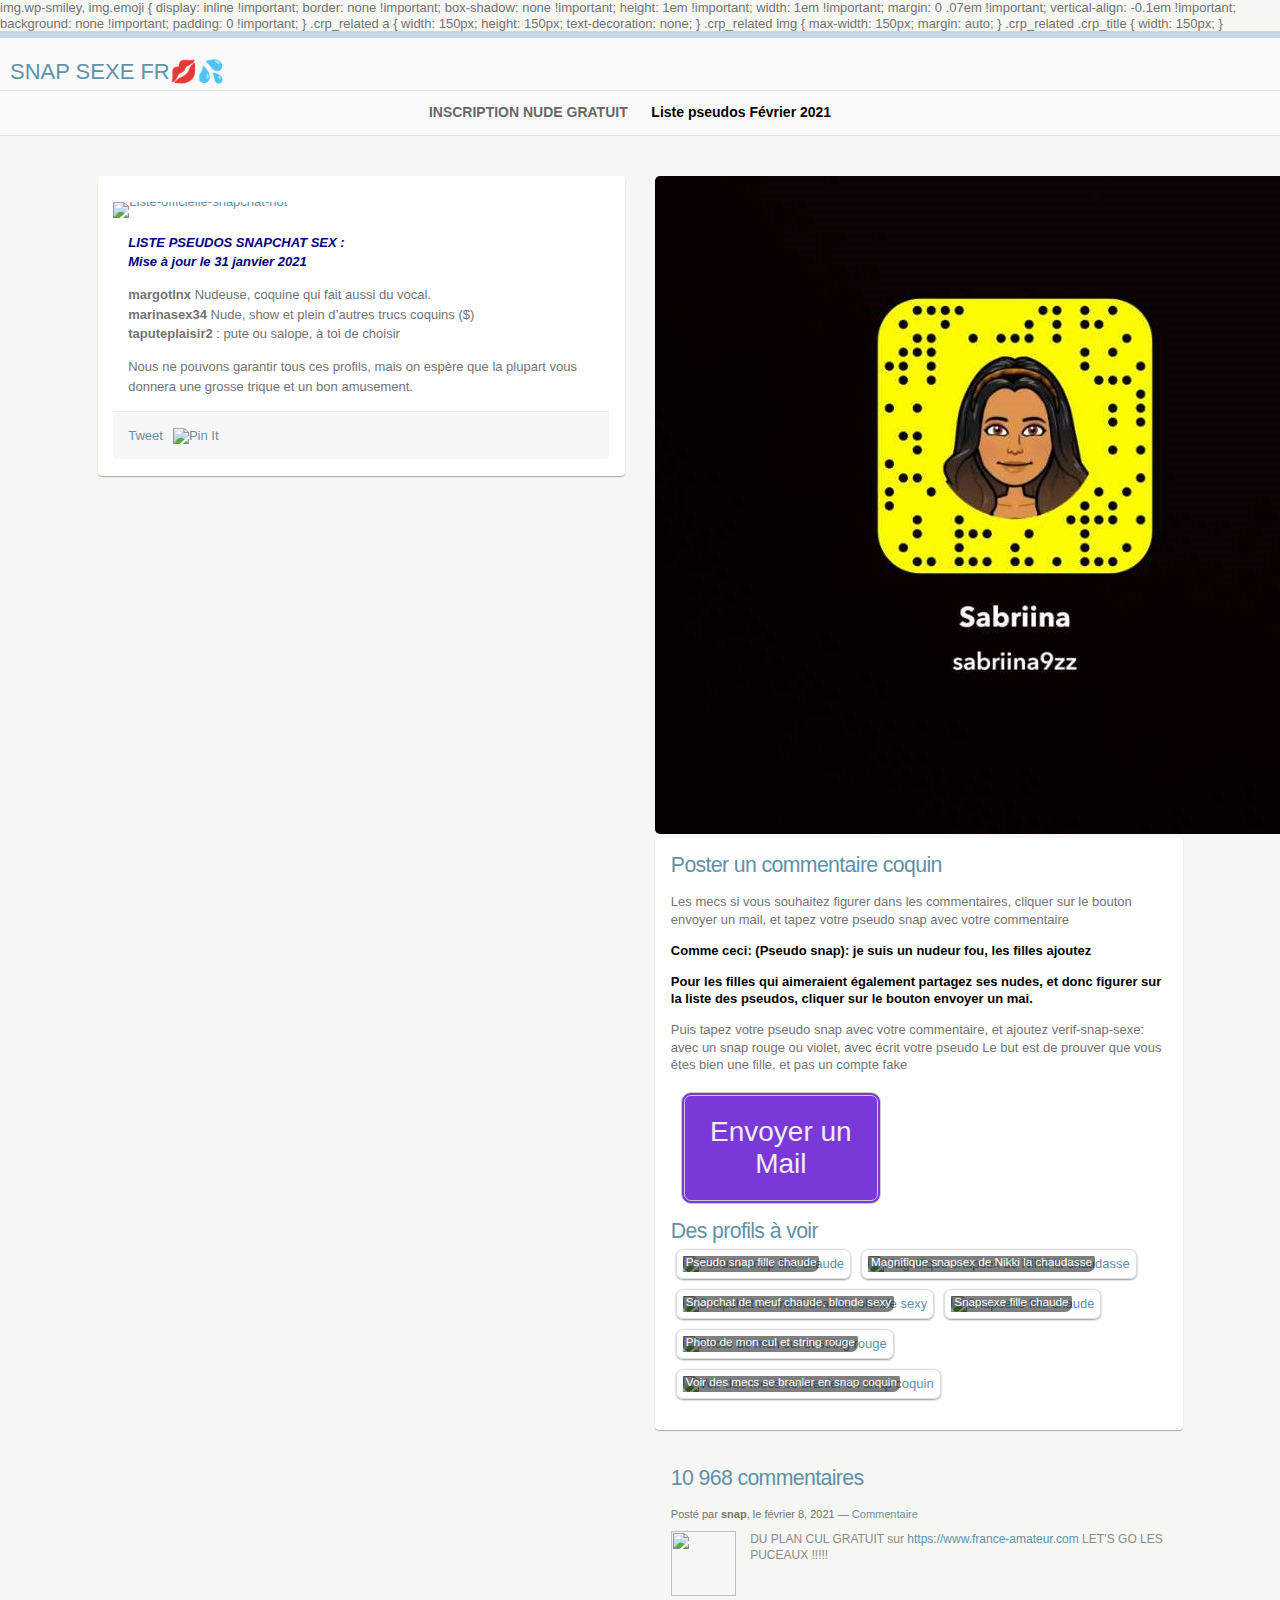
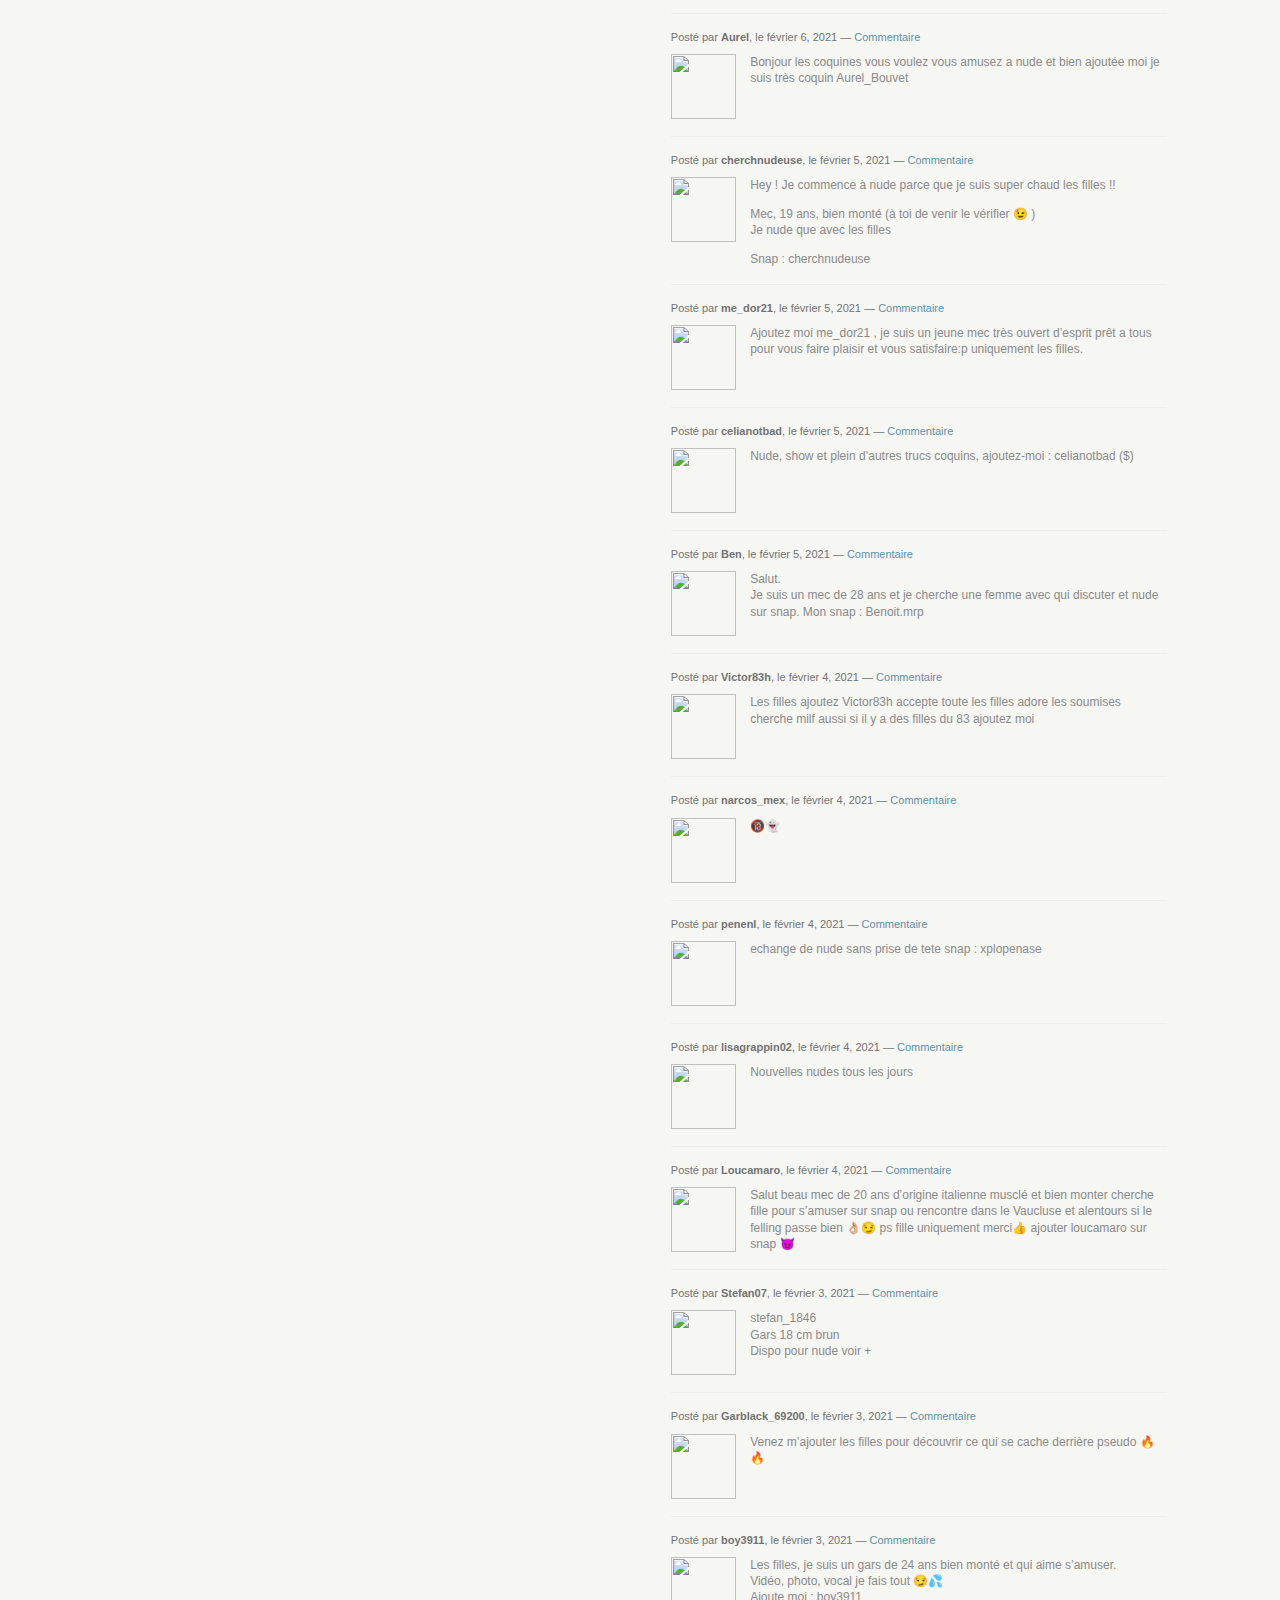
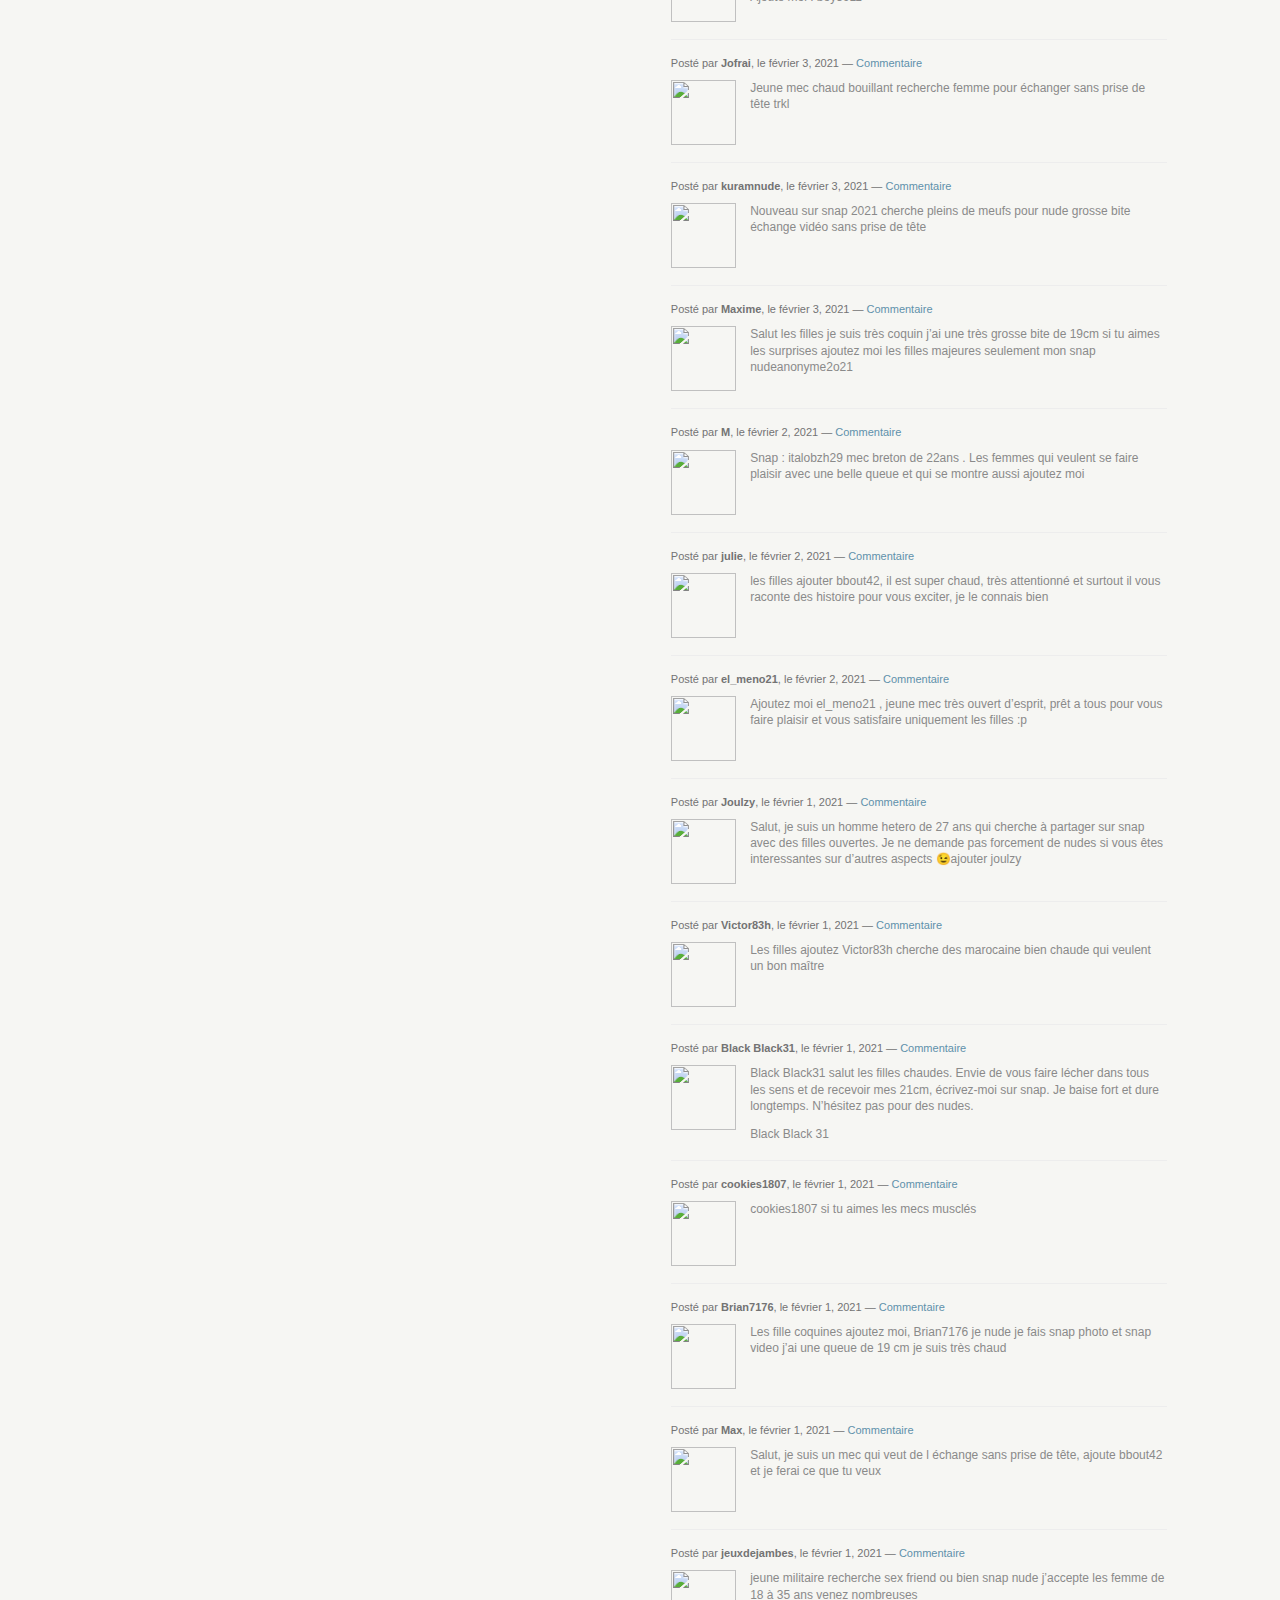
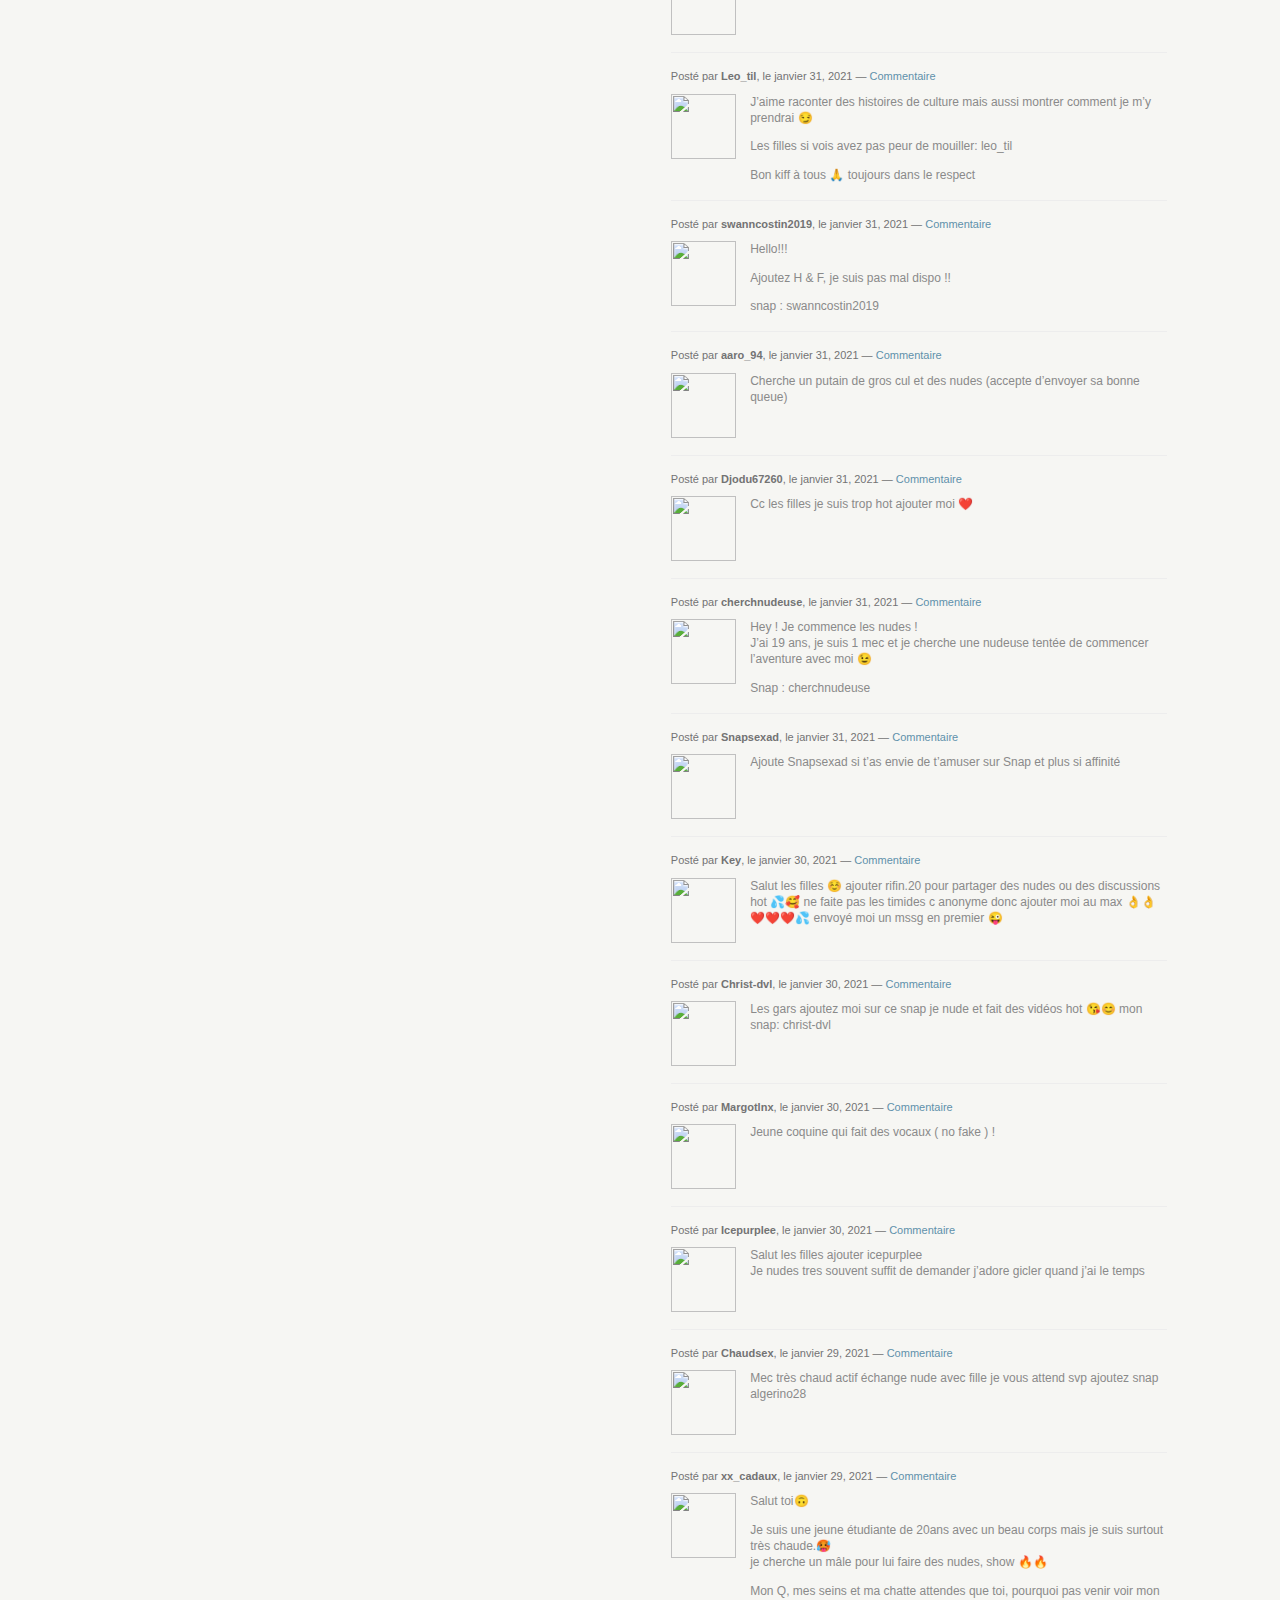
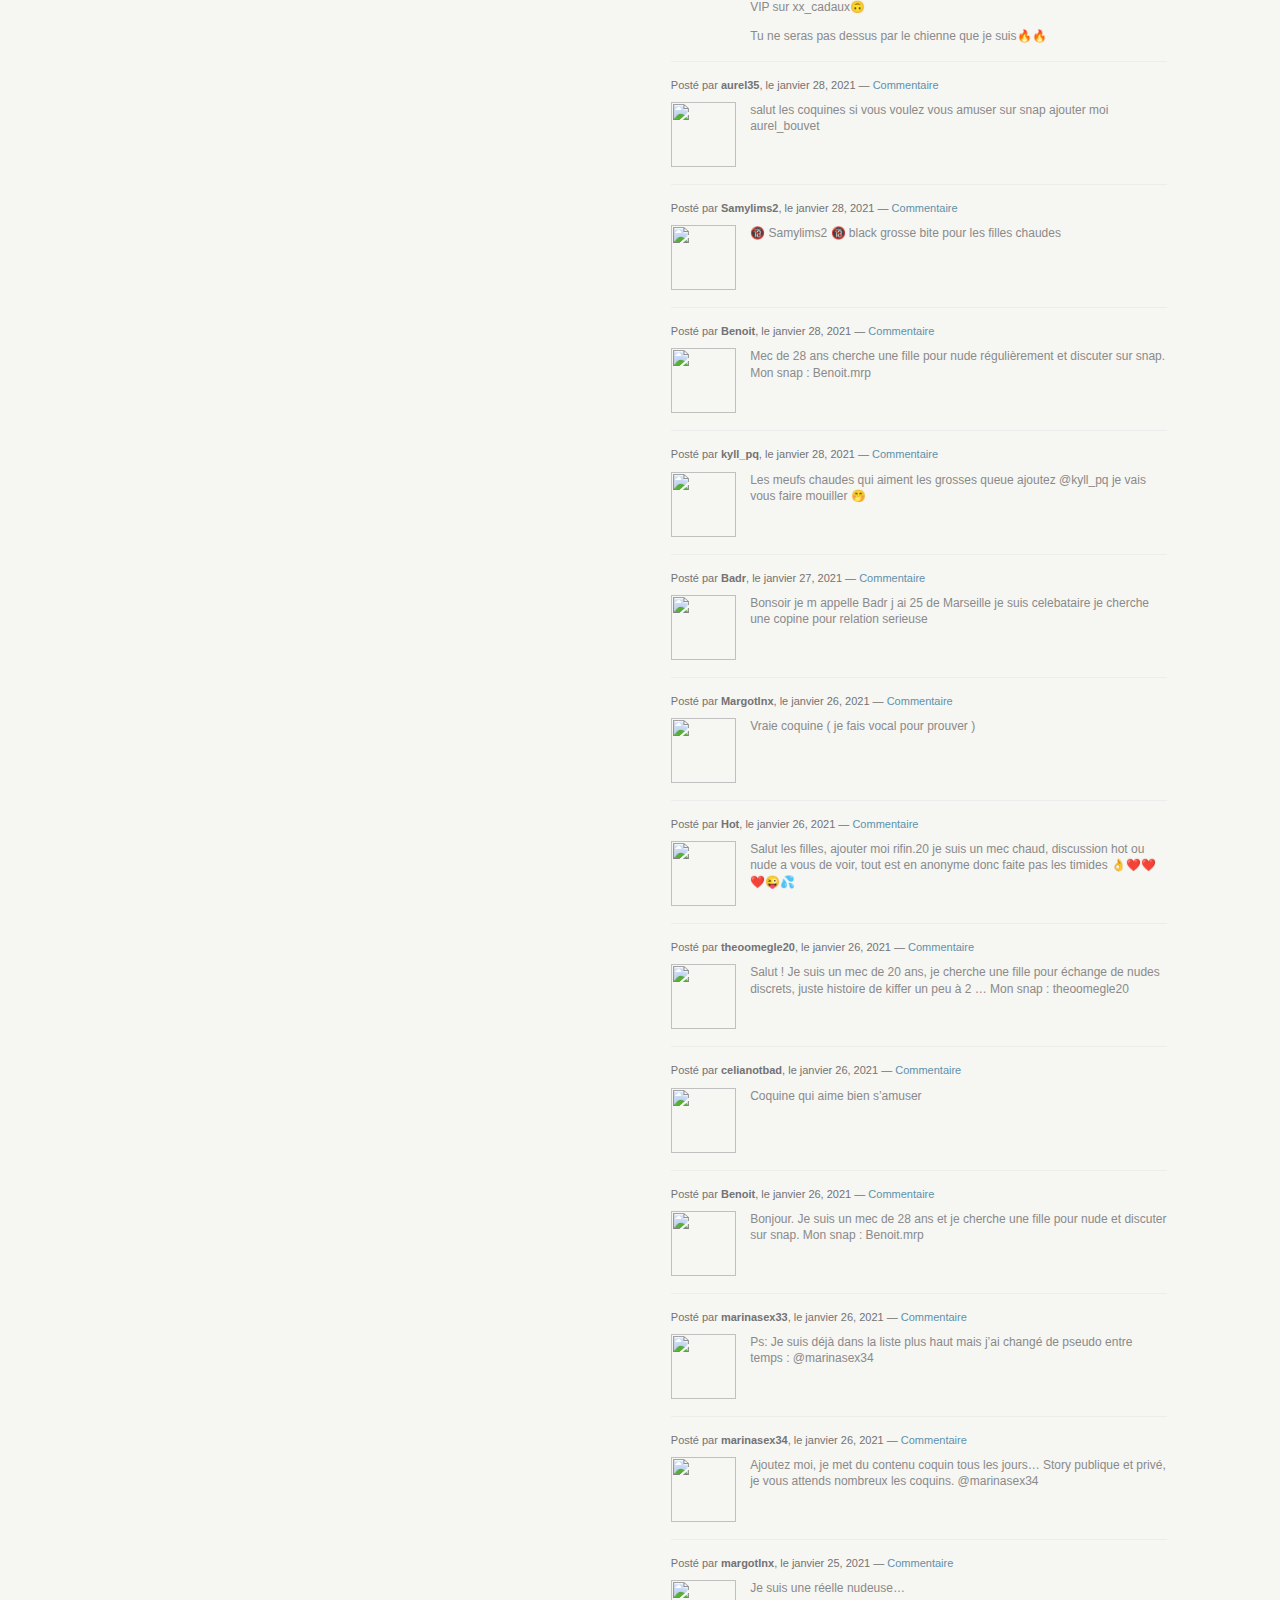
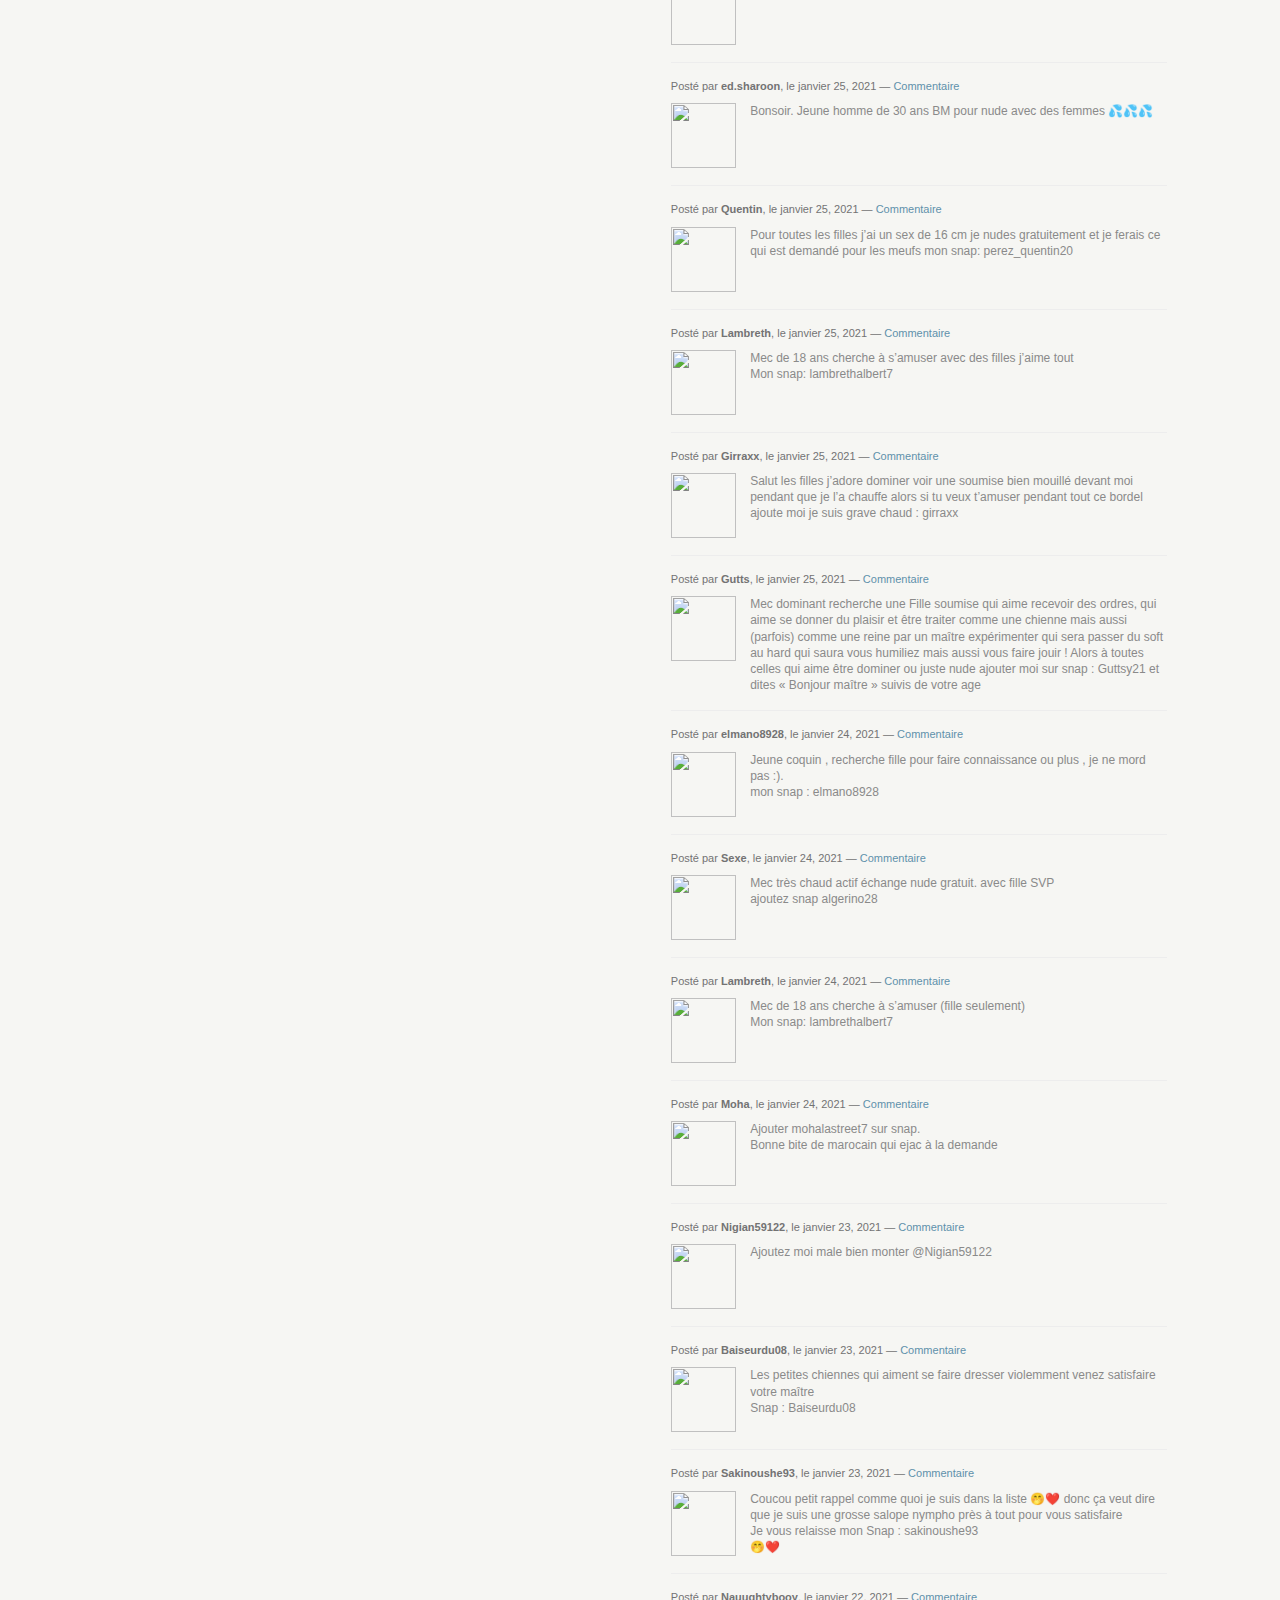
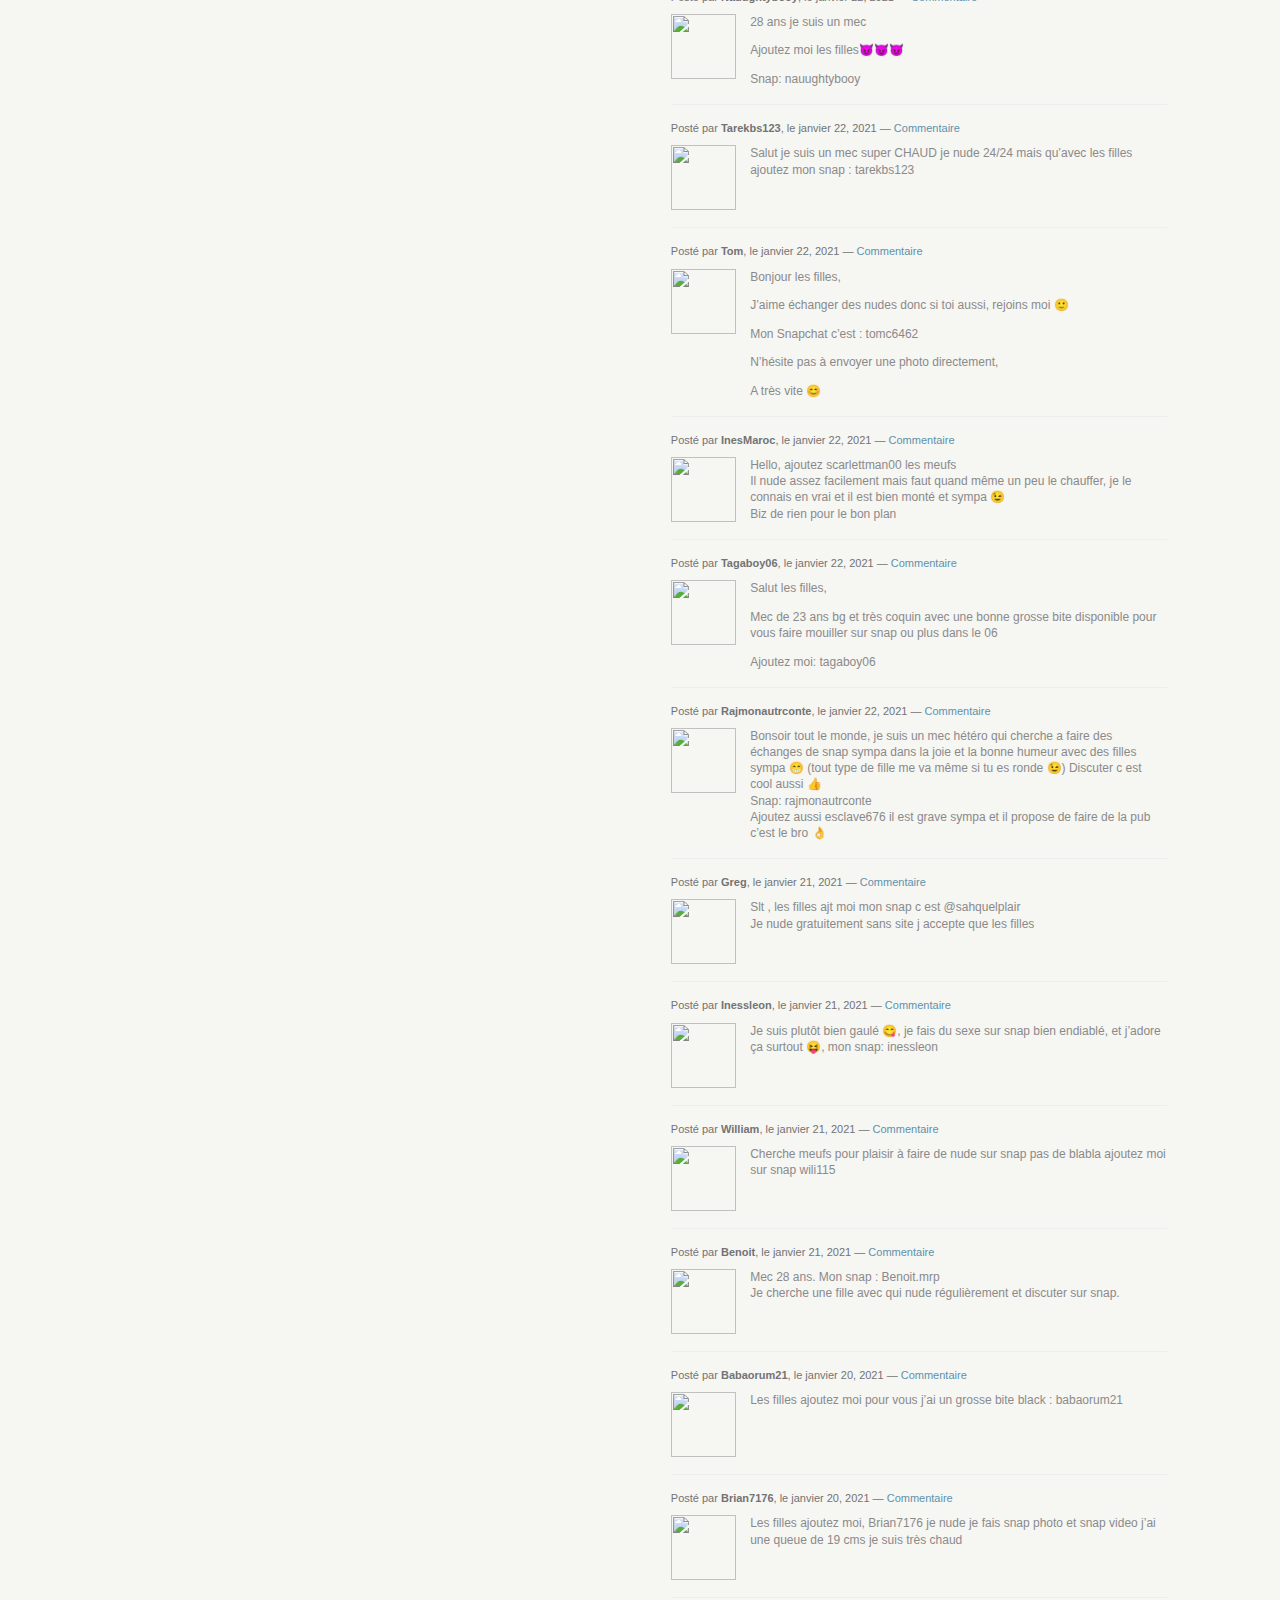
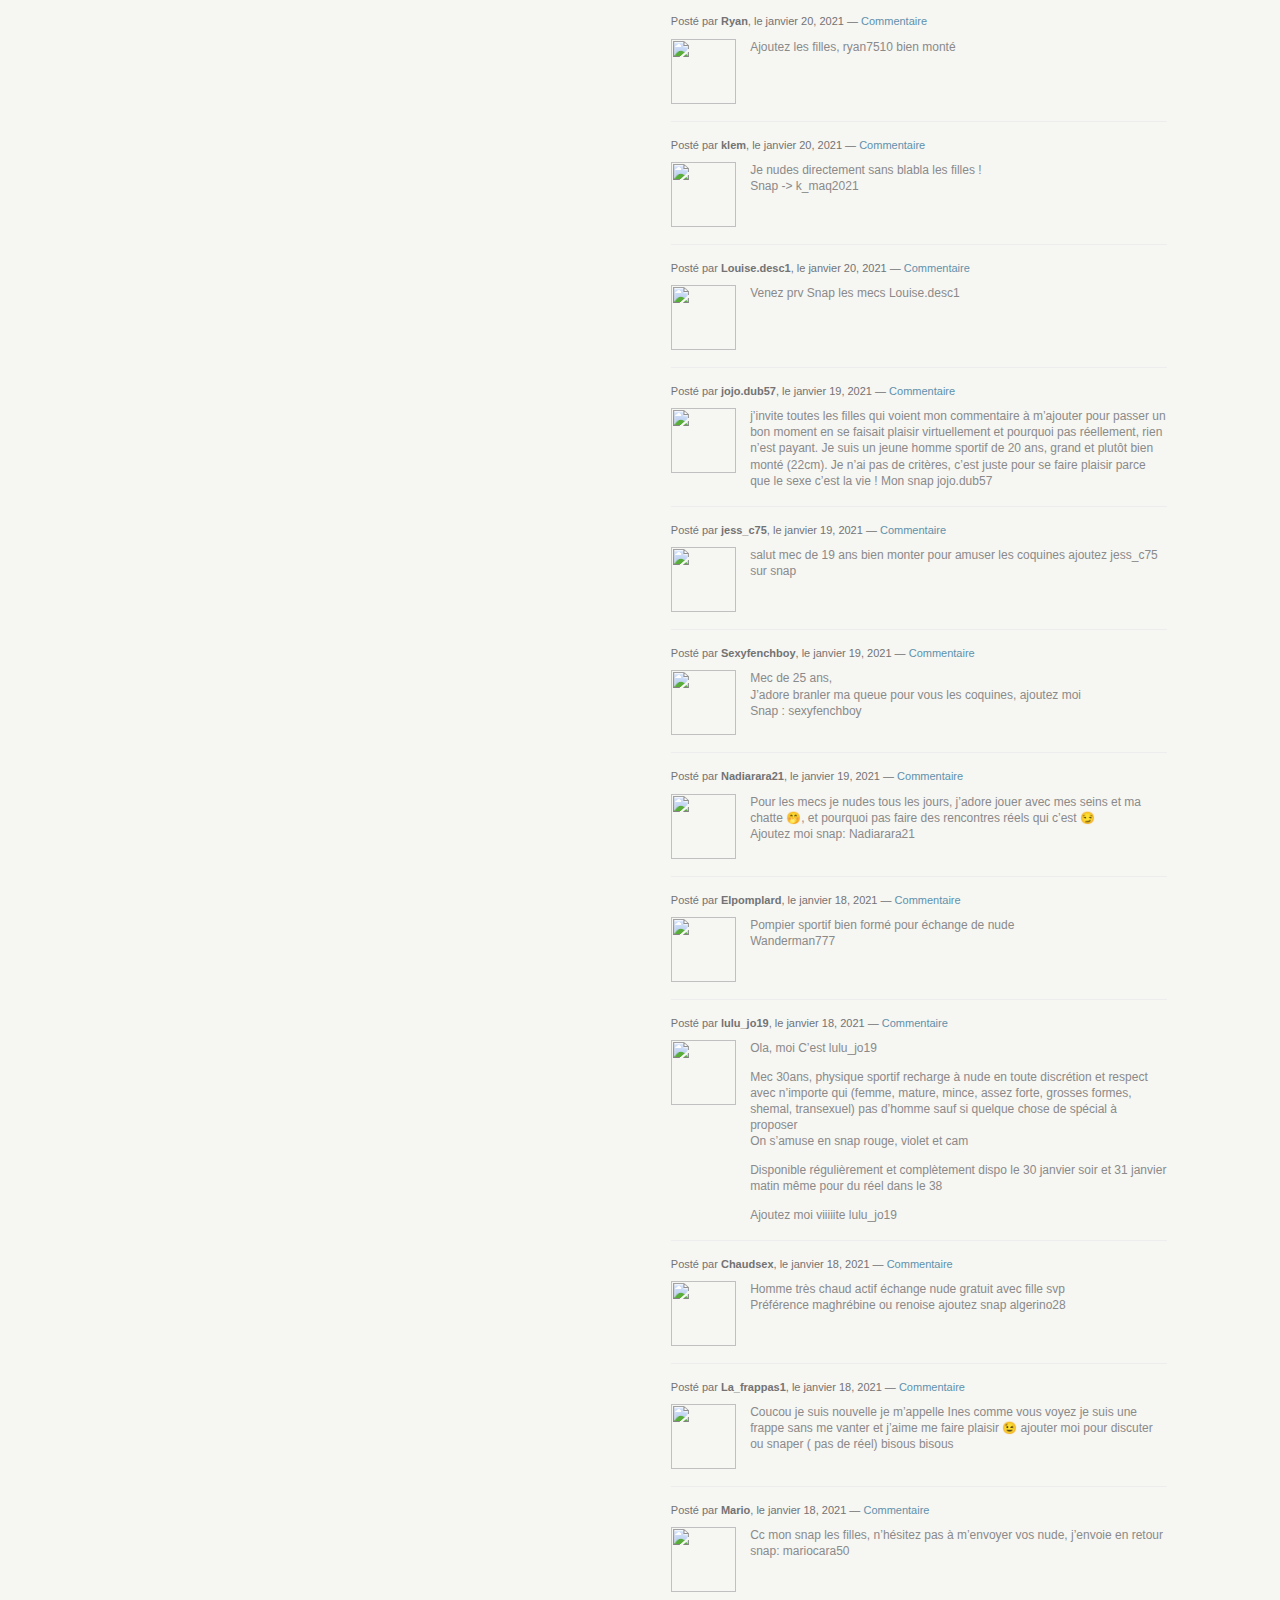
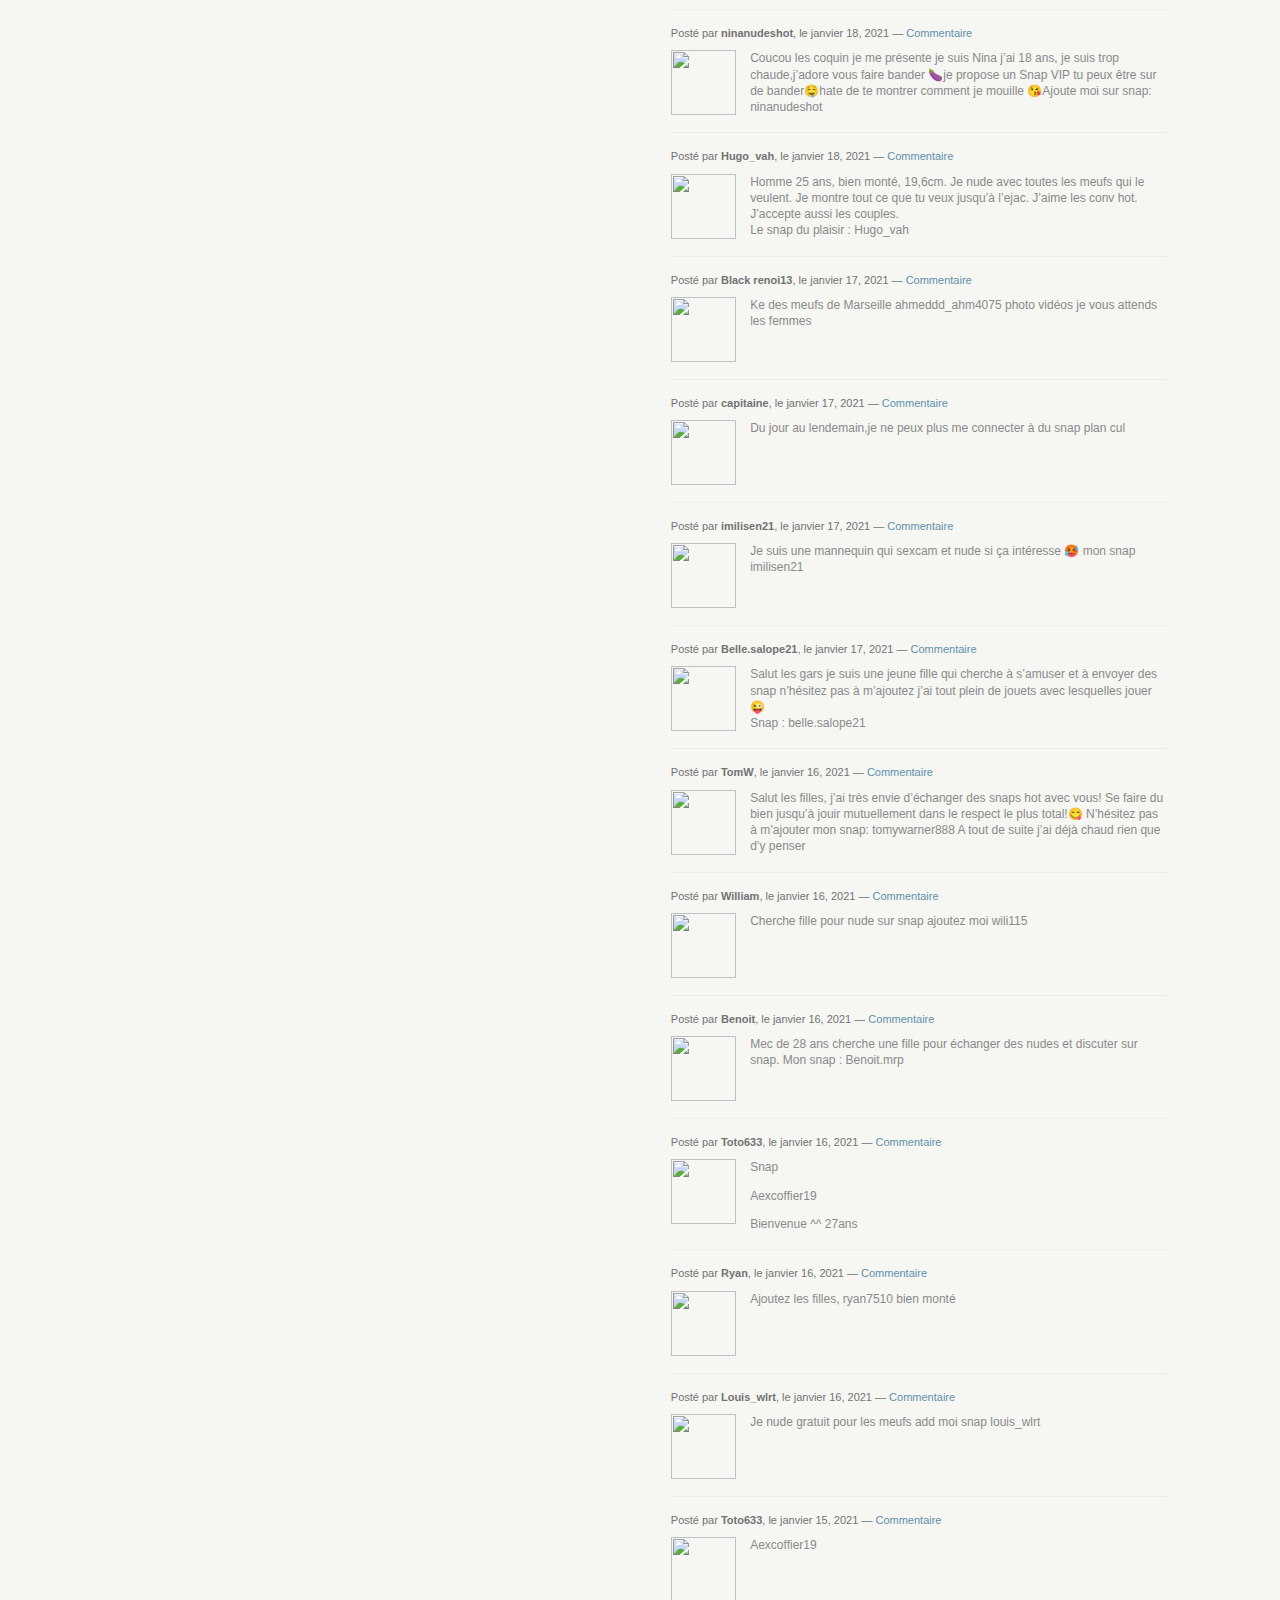
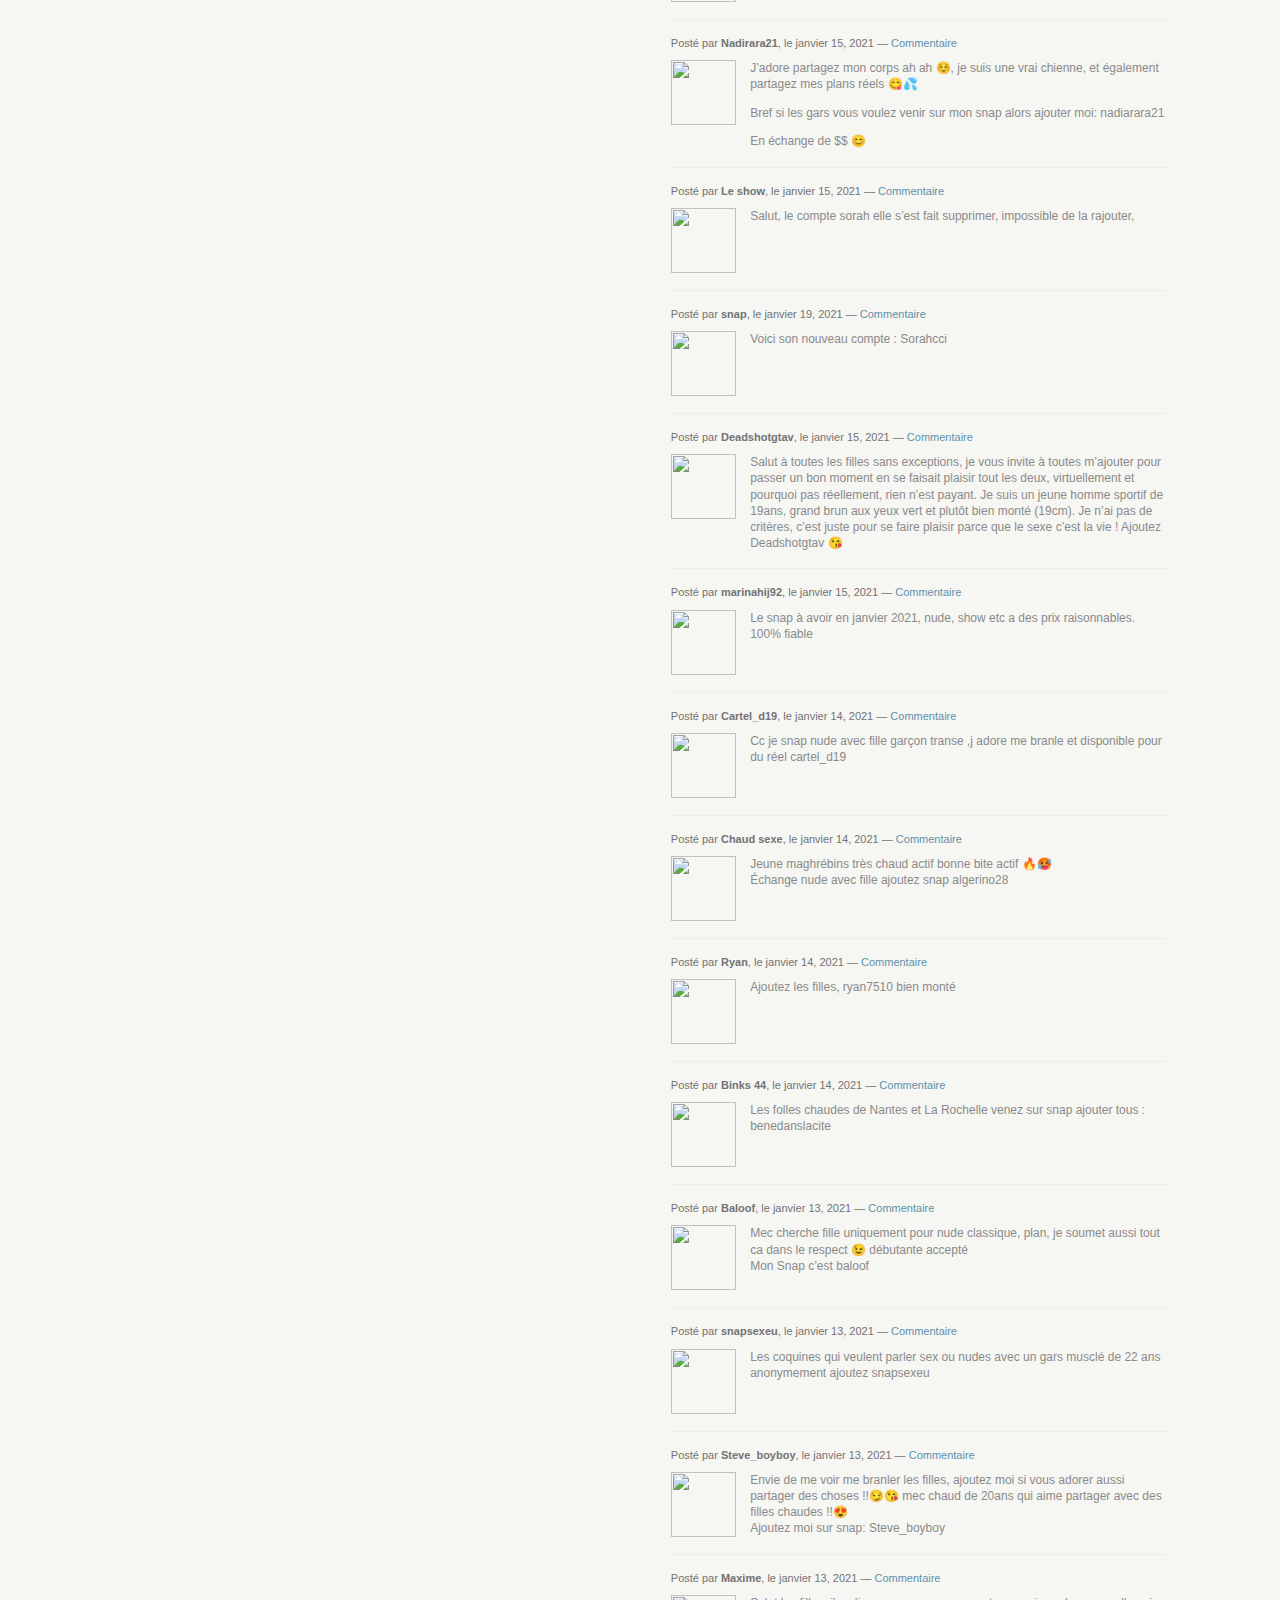
==== commit ded142c0: "Add files via upload" ====
--- a/code_source_de_la_page.html
+++ b/code_source_de_la_page.html
@@ -28,7 +28,7 @@
 			window._wpemojiSettings = {"baseUrl":"https:\/\/s.w.org\/images\/core\/emoji\/11\/72x72\/","ext":".png","svgUrl":"https:\/\/s.w.org\/images\/core\/emoji\/11\/svg\/","svgExt":".svg","source":{"concatemoji":"https:\/\/snaapsex.fr\/wp-includes\/js\/wp-emoji-release.min.js?ver=4.9.16"}};
 			!function(a,b,c){function d(a,b){var c=String.fromCharCode;l.clearRect(0,0,k.width,k.height),l.fillText(c.apply(this,a),0,0);var d=k.toDataURL();l.clearRect(0,0,k.width,k.height),l.fillText(c.apply(this,b),0,0);var e=k.toDataURL();return d===e}function e(a){var b;if(!l||!l.fillText)return!1;switch(l.textBaseline="top",l.font="600 32px Arial",a){case"flag":return!(b=d([55356,56826,55356,56819],[55356,56826,8203,55356,56819]))&&(b=d([55356,57332,56128,56423,56128,56418,56128,56421,56128,56430,56128,56423,56128,56447],[55356,57332,8203,56128,56423,8203,56128,56418,8203,56128,56421,8203,56128,56430,8203,56128,56423,8203,56128,56447]),!b);case"emoji":return b=d([55358,56760,9792,65039],[55358,56760,8203,9792,65039]),!b}return!1}function f(a){var c=b.createElement("script");c.src=a,c.defer=c.type="text/javascript",b.getElementsByTagName("head")[0].appendChild(c)}var g,h,i,j,k=b.createElement("canvas"),l=k.getContext&&k.getContext("2d");for(j=Array("flag","emoji"),c.supports={everything:!0,everythingExceptFlag:!0},i=0;i<j.length;i++)c.supports[j[i]]=e(j[i]),c.supports.everything=c.supports.everything&&c.supports[j[i]],"flag"!==j[i]&&(c.supports.everythingExceptFlag=c.supports.everythingExceptFlag&&c.supports[j[i]]);c.supports.everythingExceptFlag=c.supports.everythingExceptFlag&&!c.supports.flag,c.DOMReady=!1,c.readyCallback=function(){c.DOMReady=!0},c.supports.everything||(h=function(){c.readyCallback()},b.addEventListener?(b.addEventListener("DOMContentLoaded",h,!1),a.addEventListener("load",h,!1)):(a.attachEvent("onload",h),b.attachEvent("onreadystatechange",function(){"complete"===b.readyState&&c.readyCallback()})),g=c.source||{},g.concatemoji?f(g.concatemoji):g.wpemoji&&g.twemoji&&(f(g.twemoji),f(g.wpemoji)))}(window,document,window._wpemojiSettings);
 		</script>
-		<style type="text/css">
+		<styl type="text/css">
 img.wp-smiley,
 img.emoji {
 	display: inline !important;
@@ -41,10 +41,10 @@
 	background: none !important;
 	padding: 0 !important;
 }
-</style>
+</styl>
 <link rel='stylesheet' id='fancybox-css'  href='Style6.css' type='text/css' media='all' />
 <link rel='stylesheet' id='crp-style-rounded-thumbs-css'  href='Style7.css' type='text/css' media='all' />
-<style id='crp-style-rounded-thumbs-inline-css' type='text/css'>
+<styl id='crp-style-rounded-thumbs-inline-css' type='text/css'>
 
 .crp_related a {
   width: 150px;
@@ -59,7 +59,7 @@
   width: 150px;
 }
                 
-</style>
+</styl>
 
 <link rel='stylesheet' id='ci-color-scheme-css'  href='Style8.css' type='text/css' media='all' />
 <script type='text/javascript' src='JavaS1.js'></script>
@@ -215,16 +215,127 @@
 
   <!-- <p><center><a href="https://snaapsex.fr/" rel="nofollow" class="snapsex">DEMANDER MON SNAP</a></center></p><br></br>-->
 
-  <img id="SnapQRCODE"   src="SnapQrCode.jpg" alt="">
+
+
+  <img id="myImg" src="SnapQrCode.jpg" alt="Snap" style="max-width:35% max-height:35%">
+
+<!-- The Modal -->
+<div id="myModal" class="modal">
+  <span class="close">&times;</span>
+  <img class="modal-content" id="img01">
+  <div id="caption"></div>
+</div>
+
+<script>
+// Get the modal
+var modal = document.getElementById("myModal");
+
+// Get the image and insert it inside the modal - use its "alt" text as a caption
+var img = document.getElementById("myImg");
+var modalImg = document.getElementById("img01");
+var captionText = document.getElementById("caption");
+img.onclick = function(){
+  modal.style.display = "block";
+  modalImg.src = this.src;
+  captionText.innerHTML = this.alt;
+}
+
+// Get the <span> element that closes the modal
+var span = document.getElementsByClassName("close")[0];
+
+// When the user clicks on <span> (x), close the modal
+span.onclick = function() { 
+  modal.style.display = "none";
+}
+</script>
 
   <Style>
-	  #SnapQRCODE
-	  {
-		  border-radius: 5px;
-		  max-width: 30%;
-		  max-height: 30%;
-		  text-align: center;
-	  }
+
+	  #myImg {
+  border-radius: 5px;
+  cursor: pointer;
+  transition: 0.3s;
+}
+
+#myImg:hover {opacity: 0.7;}
+
+/* The Modal (background) */
+.modal {
+  display: none; /* Hidden by default */
+  position: fixed; /* Stay in place */
+  z-index: 1; /* Sit on top */
+  padding-top: 100px; /* Location of the box */
+  left: 0;
+  top: 0;
+  width: 100%; /* Full width */
+  height: 100%; /* Full height */
+  overflow: auto; /* Enable scroll if needed */
+  background-color: rgb(0,0,0); /* Fallback color */
+  background-color: rgba(0,0,0,0.9); /* Black w/ opacity */
+}
+
+/* Modal Content (image) */
+.modal-content {
+  margin: auto;
+  display: block;
+  width: 80%;
+  max-width: 700px;
+}
+
+/* Caption of Modal Image */
+#caption {
+  margin: auto;
+  display: block;
+  width: 80%;
+  max-width: 700px;
+  text-align: center;
+  color: #ccc;
+  padding: 10px 0;
+  height: 150px;
+}
+
+/* Add Animation */
+.modal-content, #caption {  
+  -webkit-animation-name: zoom;
+  -webkit-animation-duration: 0.6s;
+  animation-name: zoom;
+  animation-duration: 0.6s;
+}
+
+@-webkit-keyframes zoom {
+  from {-webkit-transform:scale(0)} 
+  to {-webkit-transform:scale(1)}
+}
+
+@keyframes zoom {
+  from {transform:scale(0)} 
+  to {transform:scale(1)}
+}
+
+/* The Close Button */
+.close {
+  position: absolute;
+  top: 15px;
+  right: 35px;
+  color: #f1f1f1;
+  font-size: 40px;
+  font-weight: bold;
+  transition: 0.3s;
+}
+
+.close:hover,
+.close:focus {
+  color: #bbb;
+  text-decoration: none;
+  cursor: pointer;
+}
+
+/* 100% Image Width on Smaller Screens */
+@media only screen and (max-width: 700px){
+  .modal-content {
+    width: 100%;
+  }
+}
 
   </Style>
 
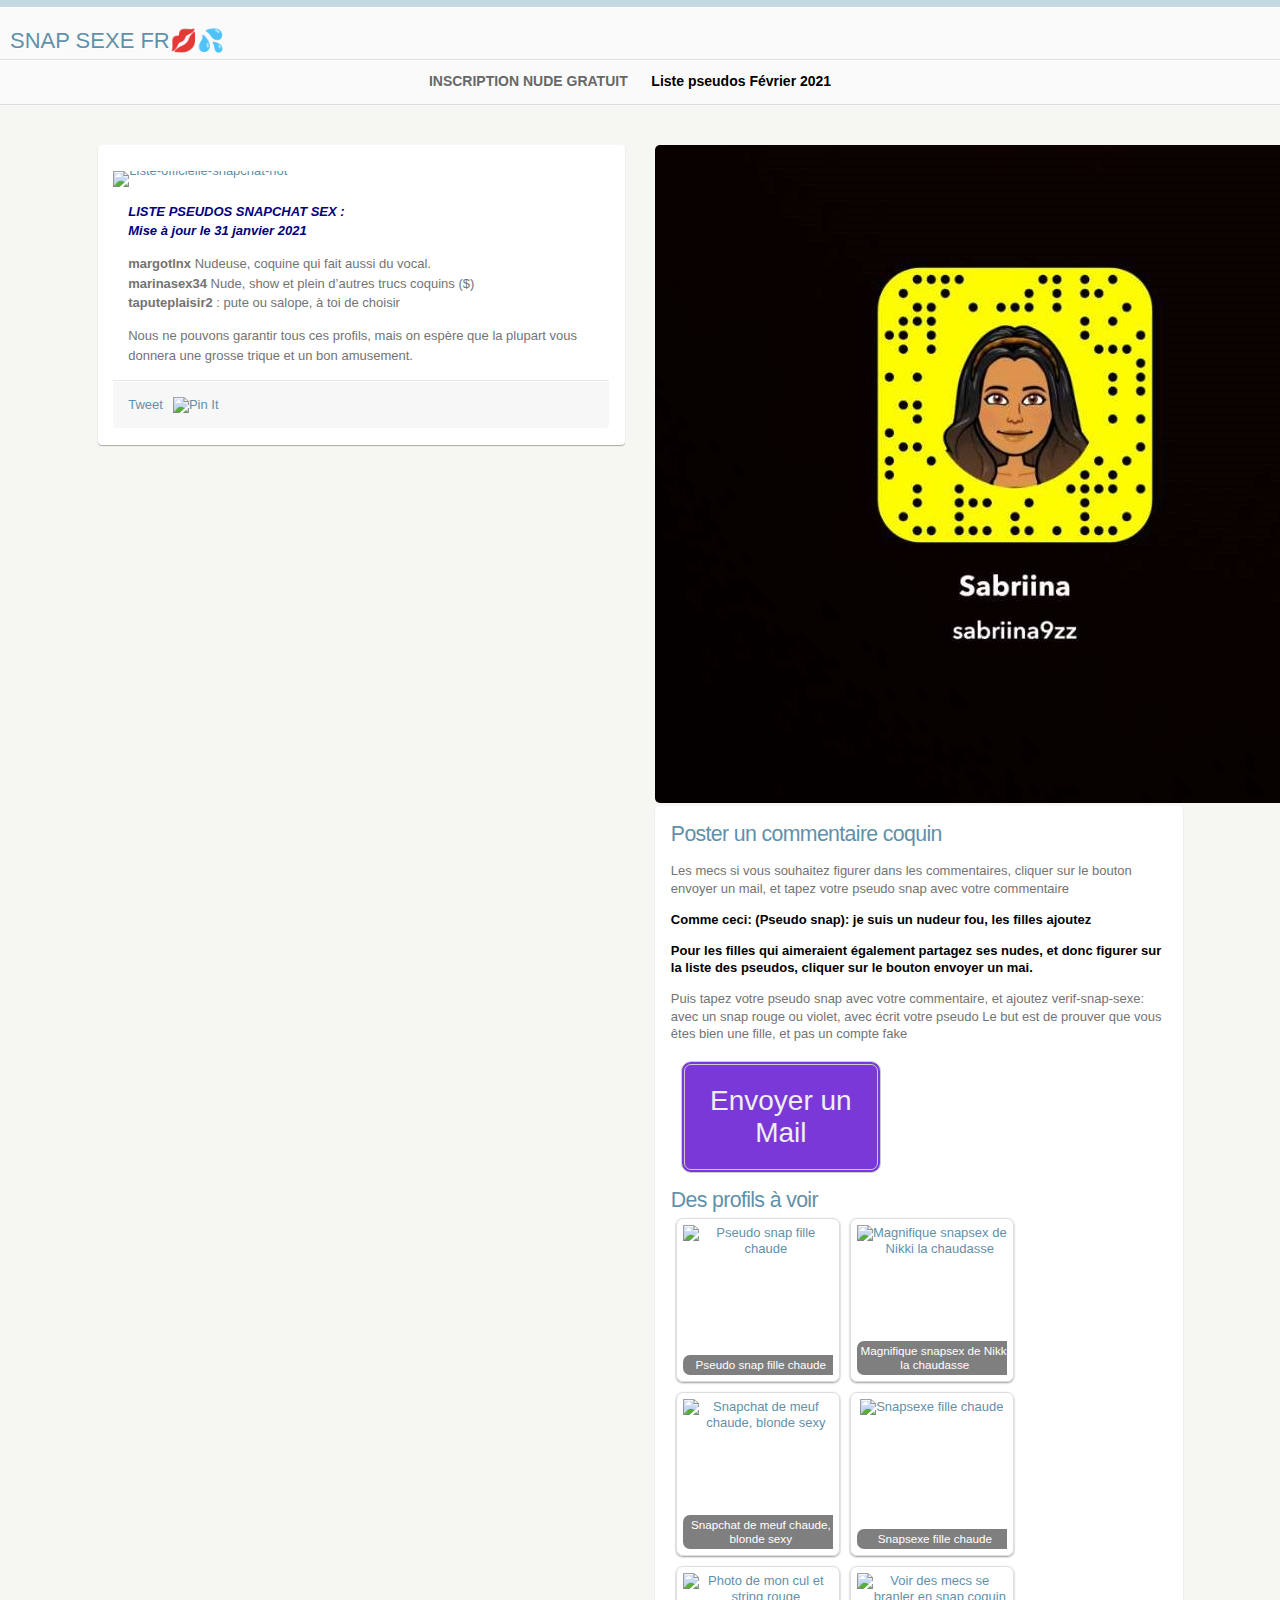
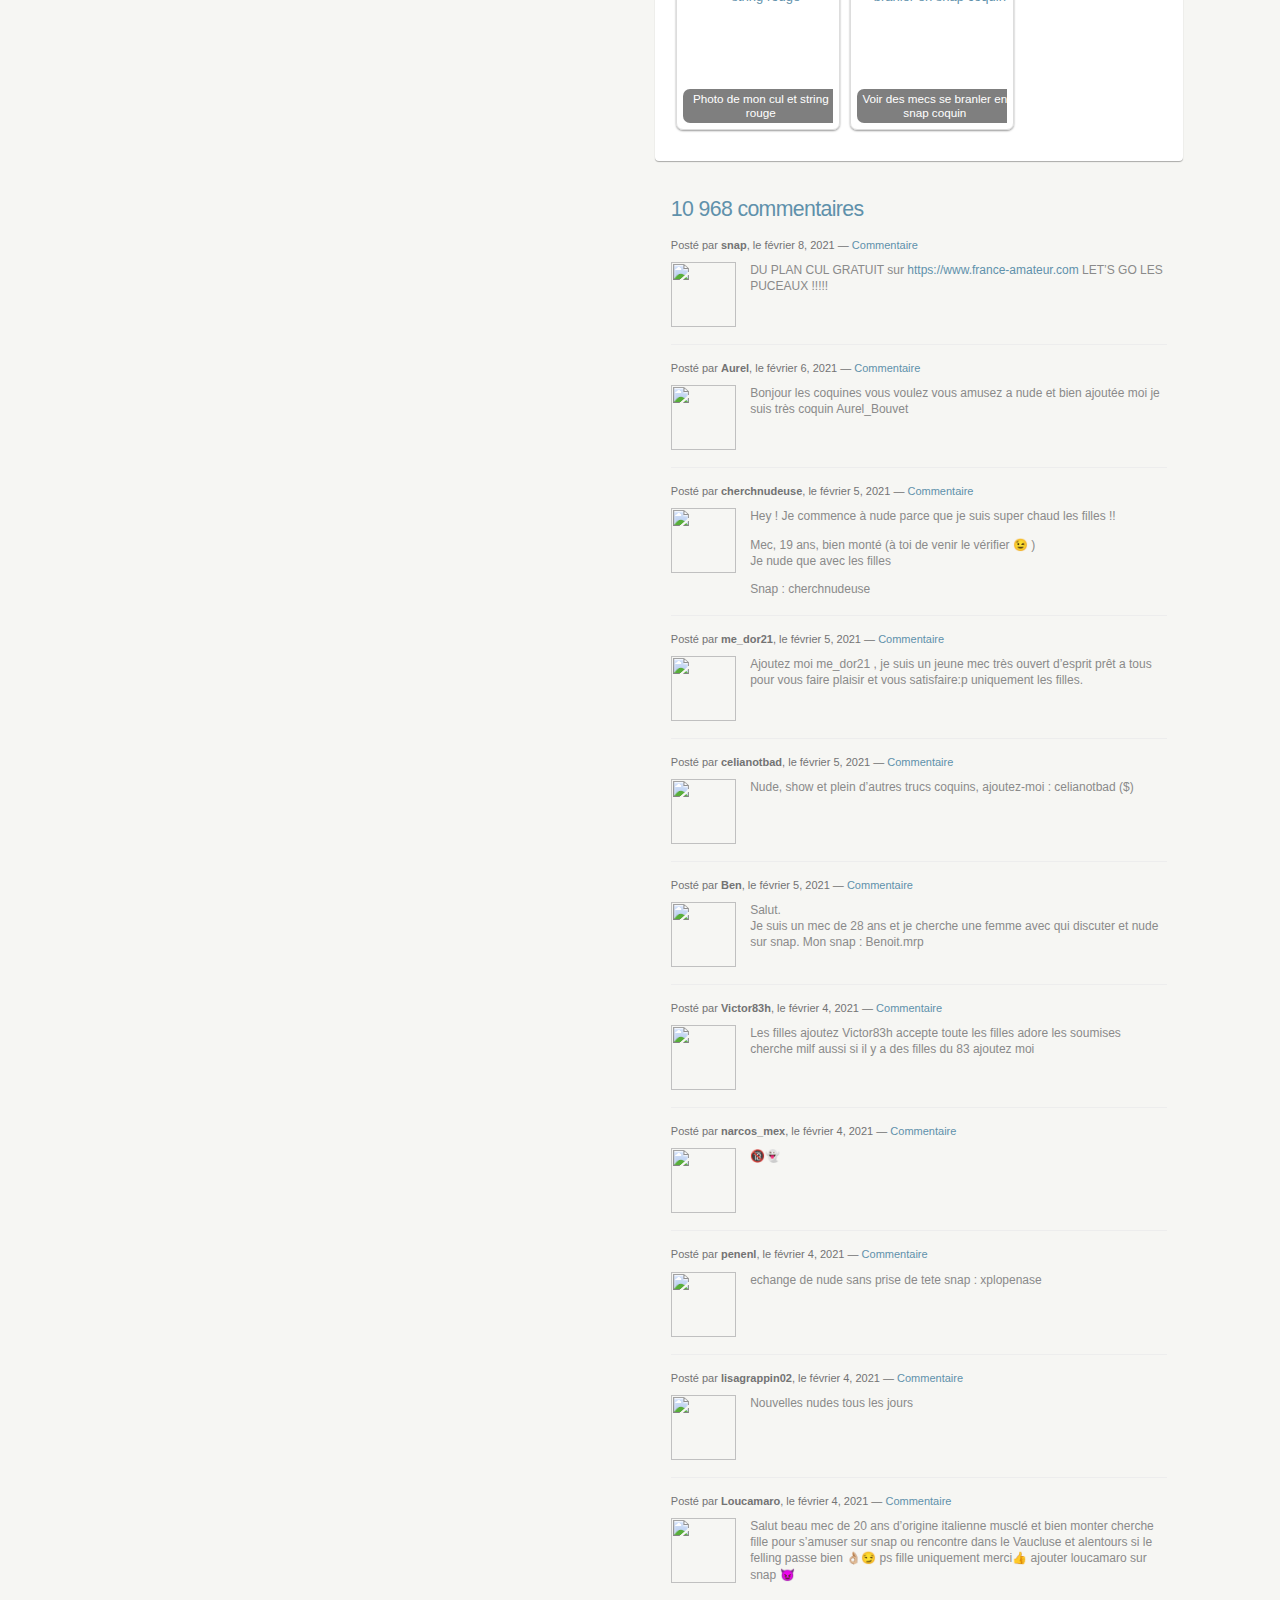
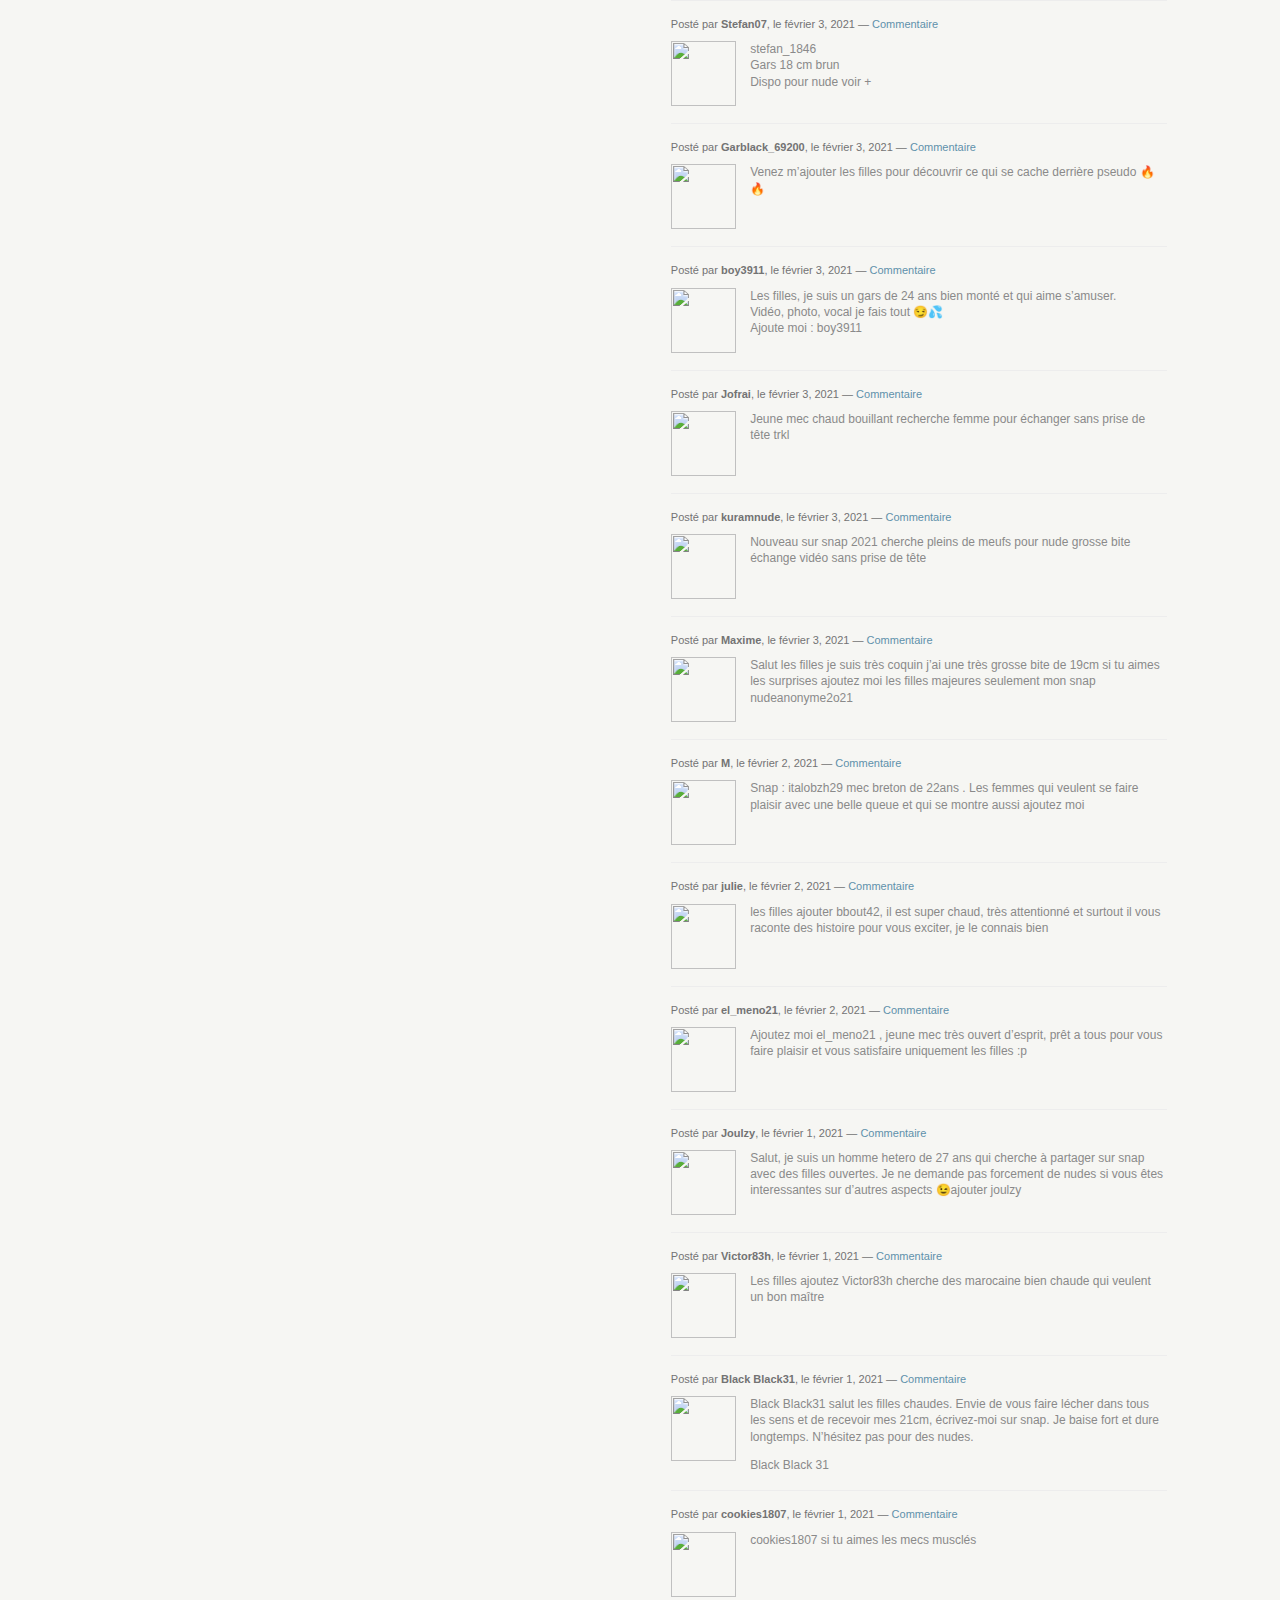
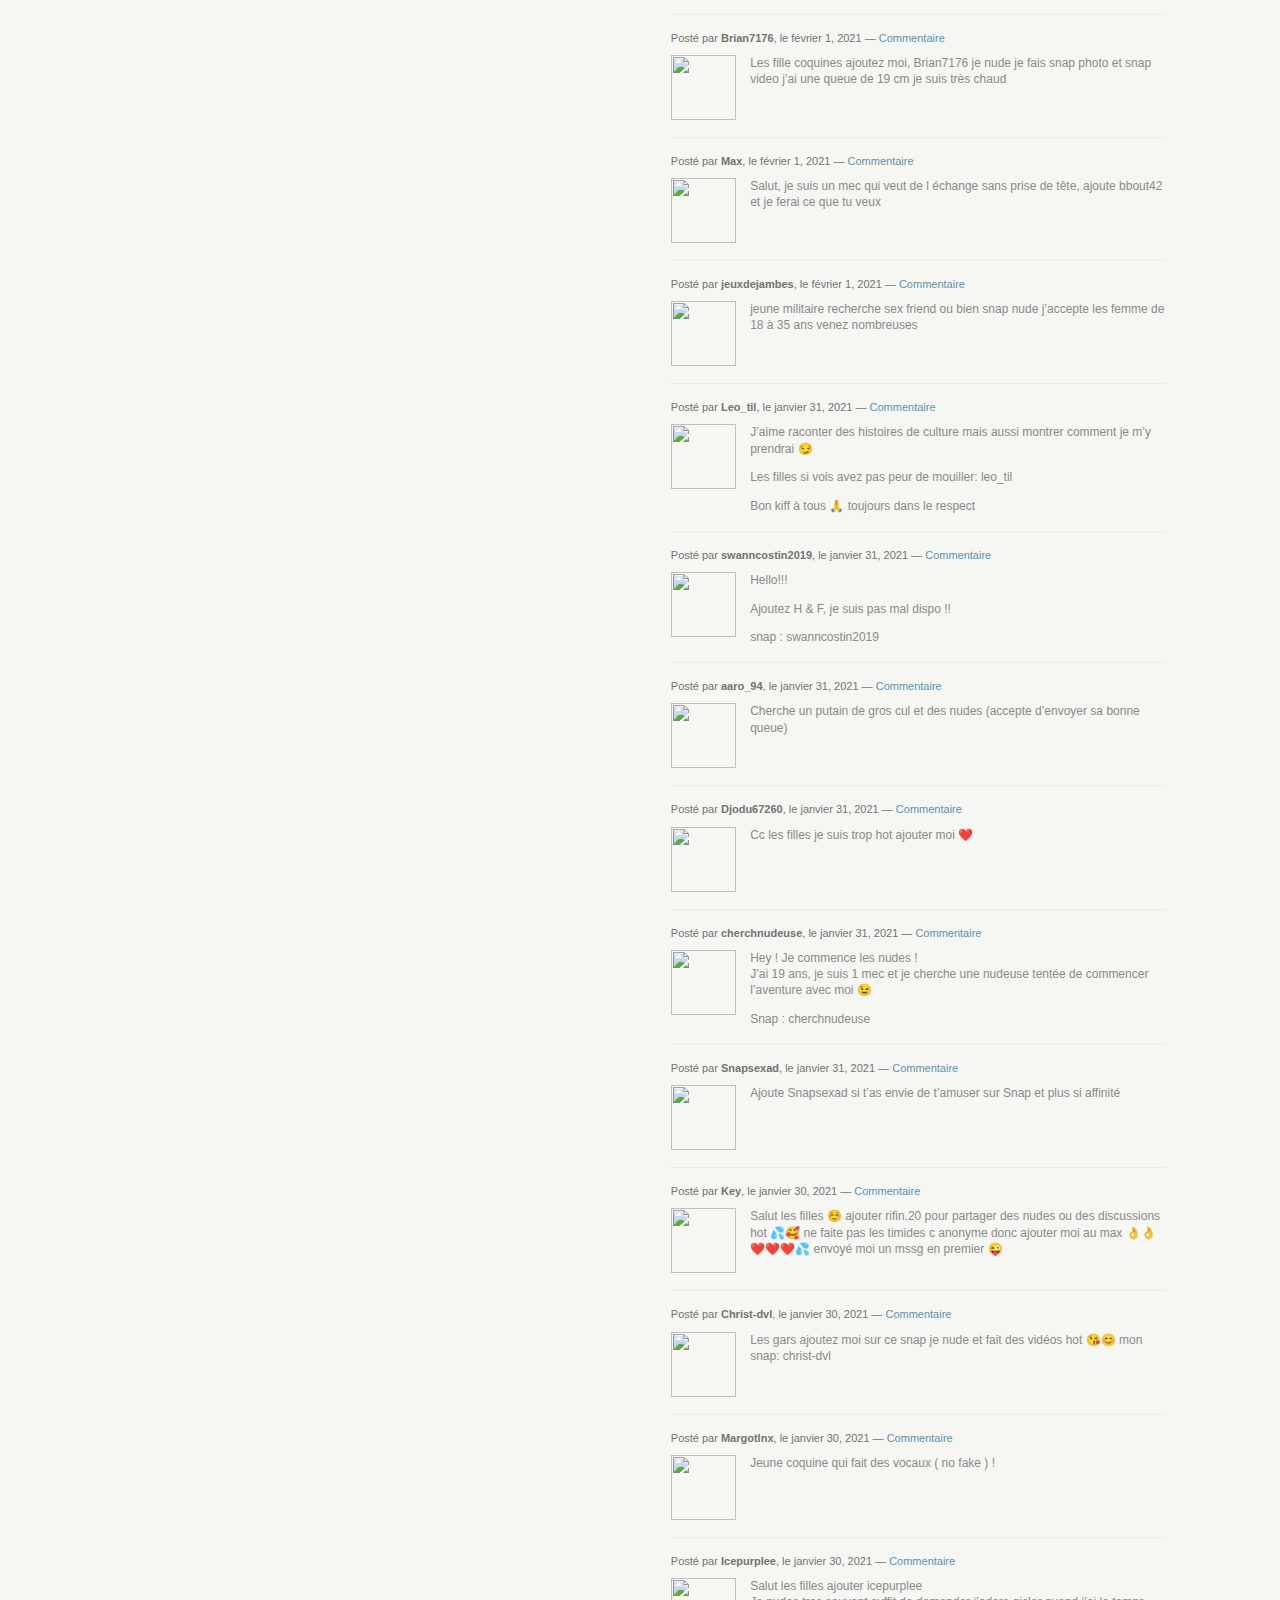
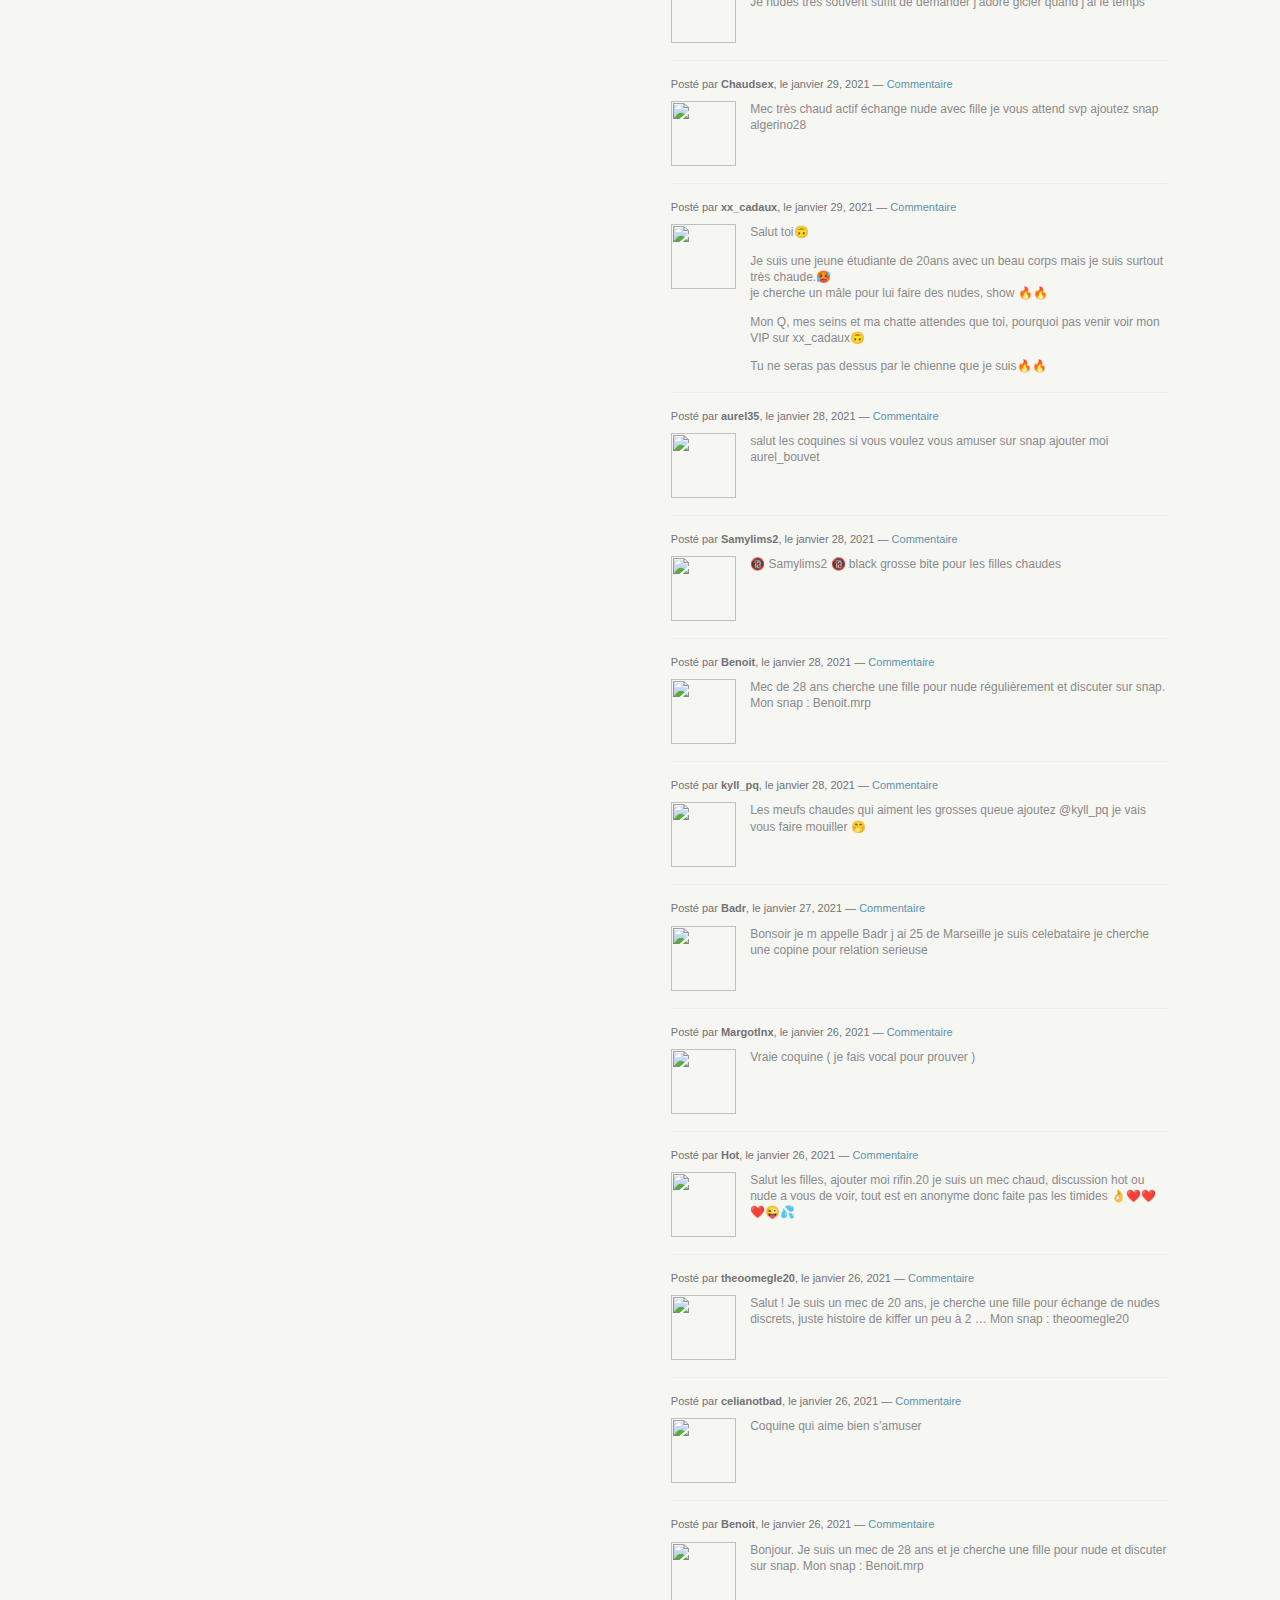
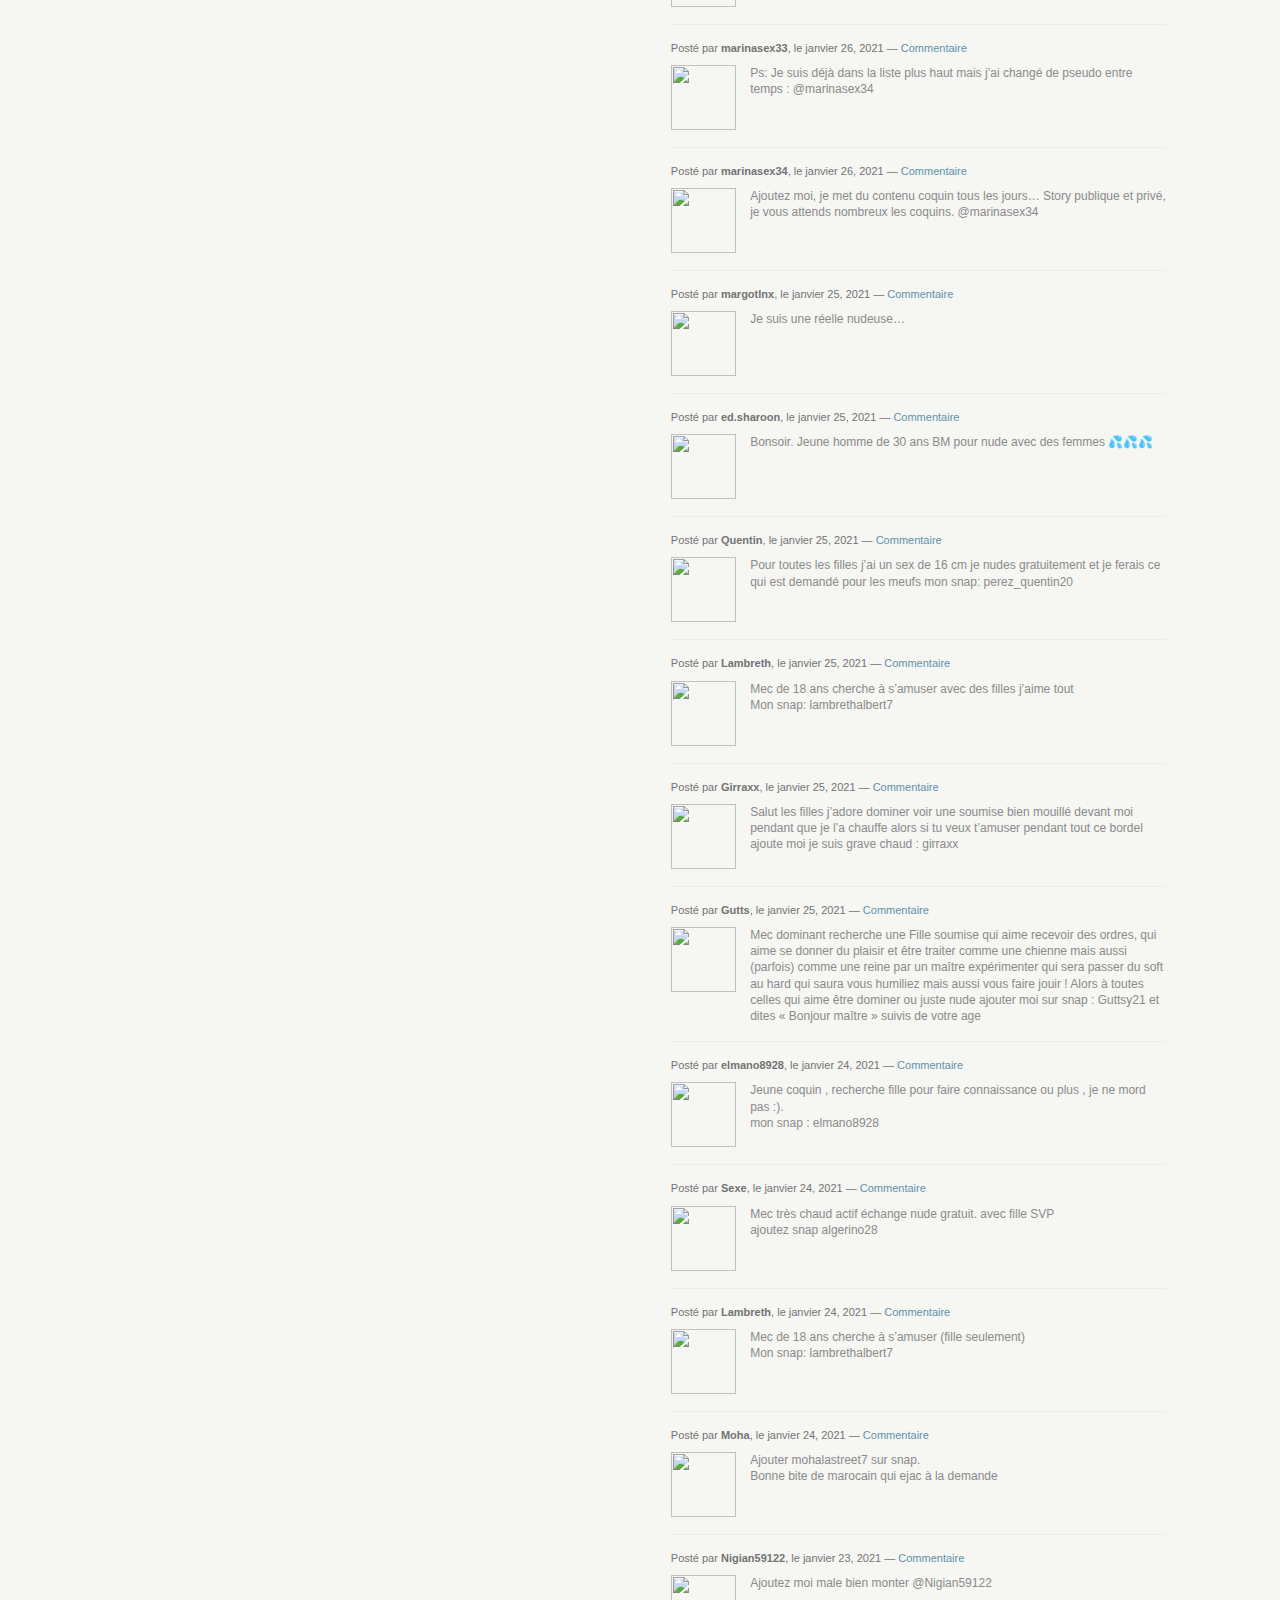
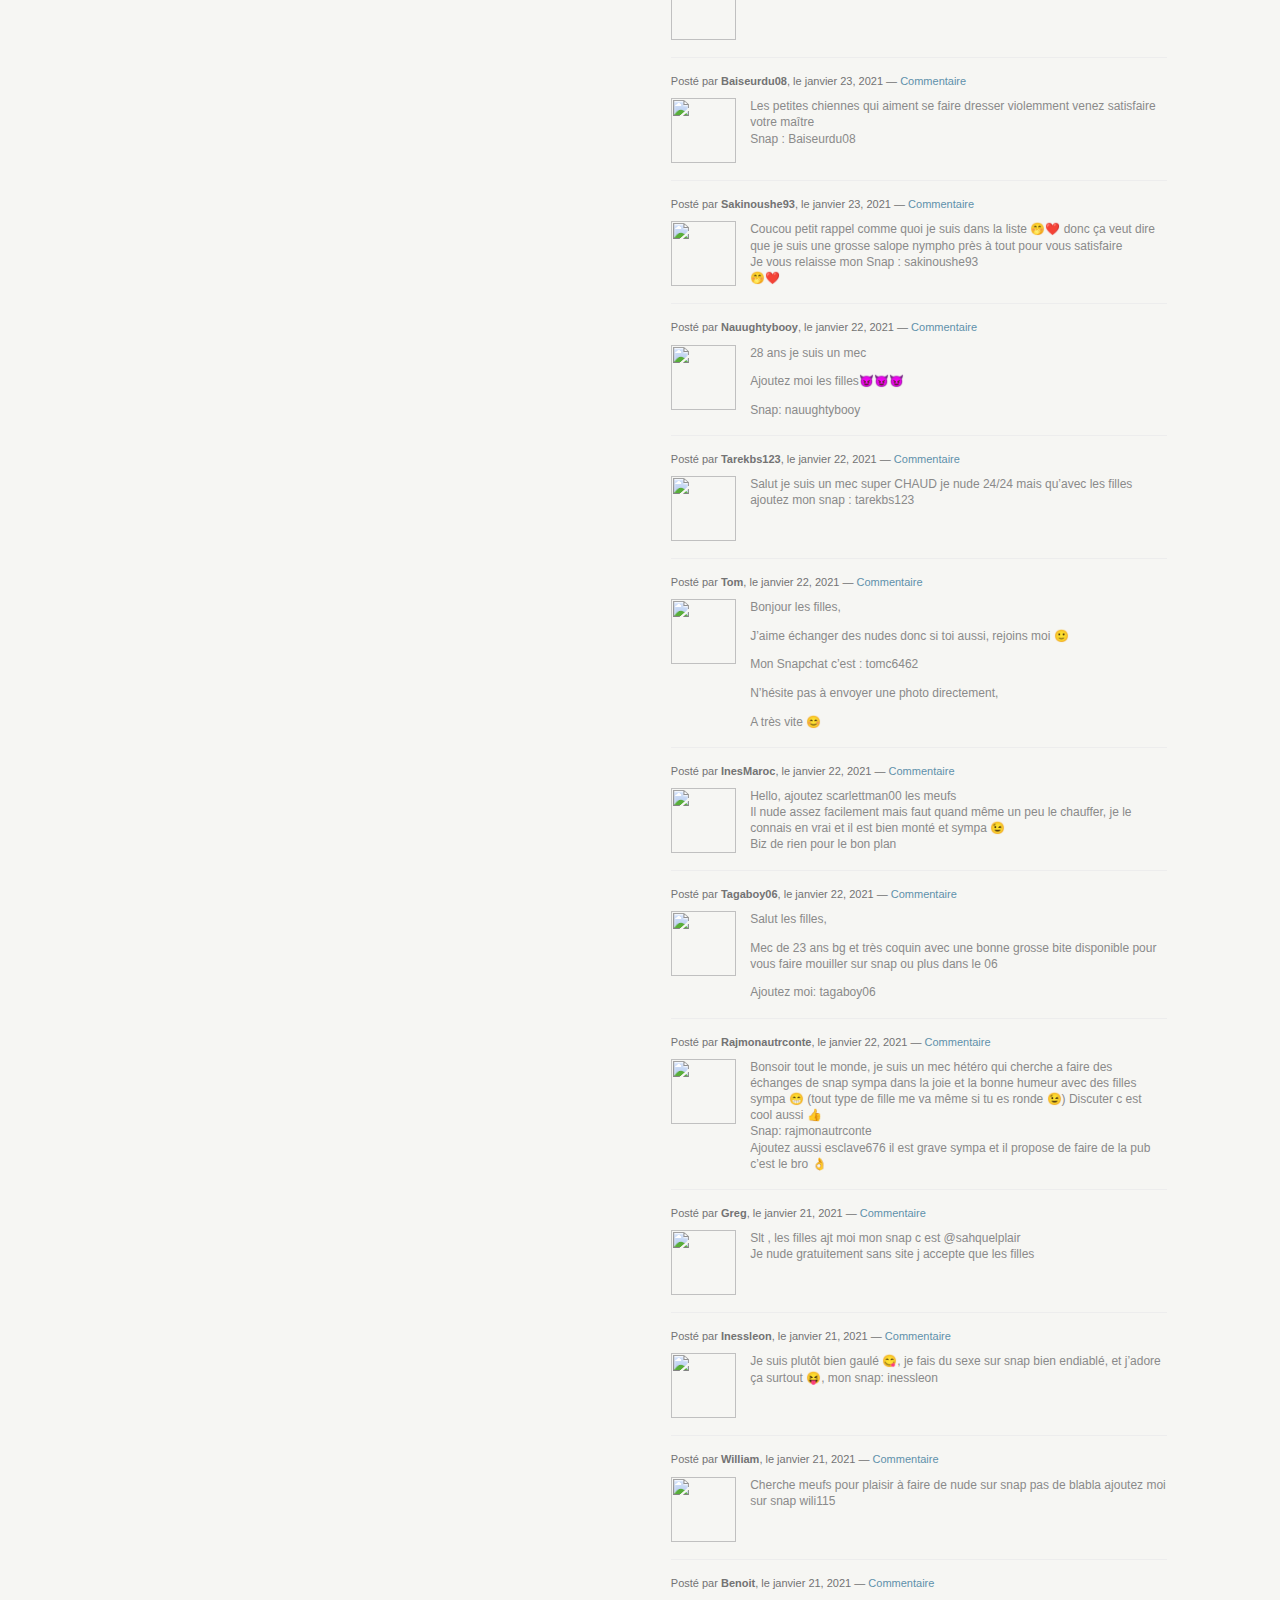
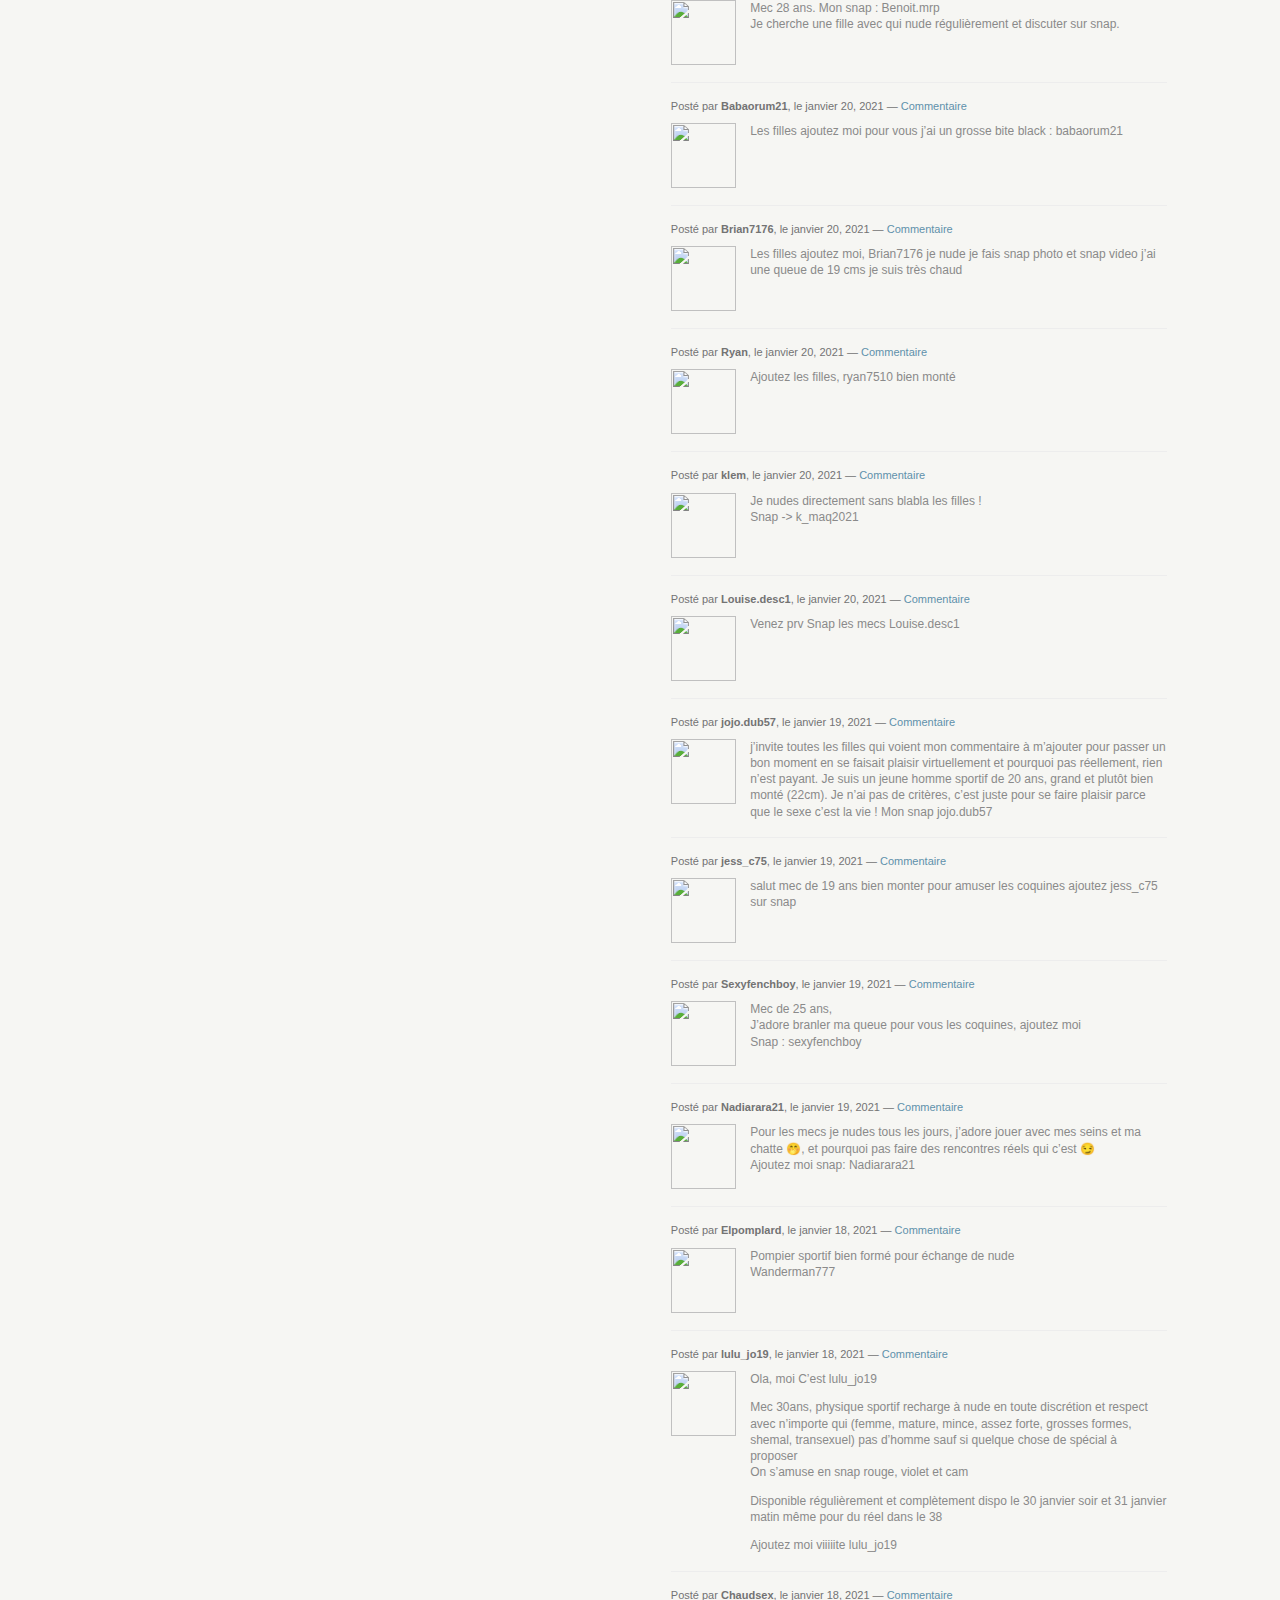
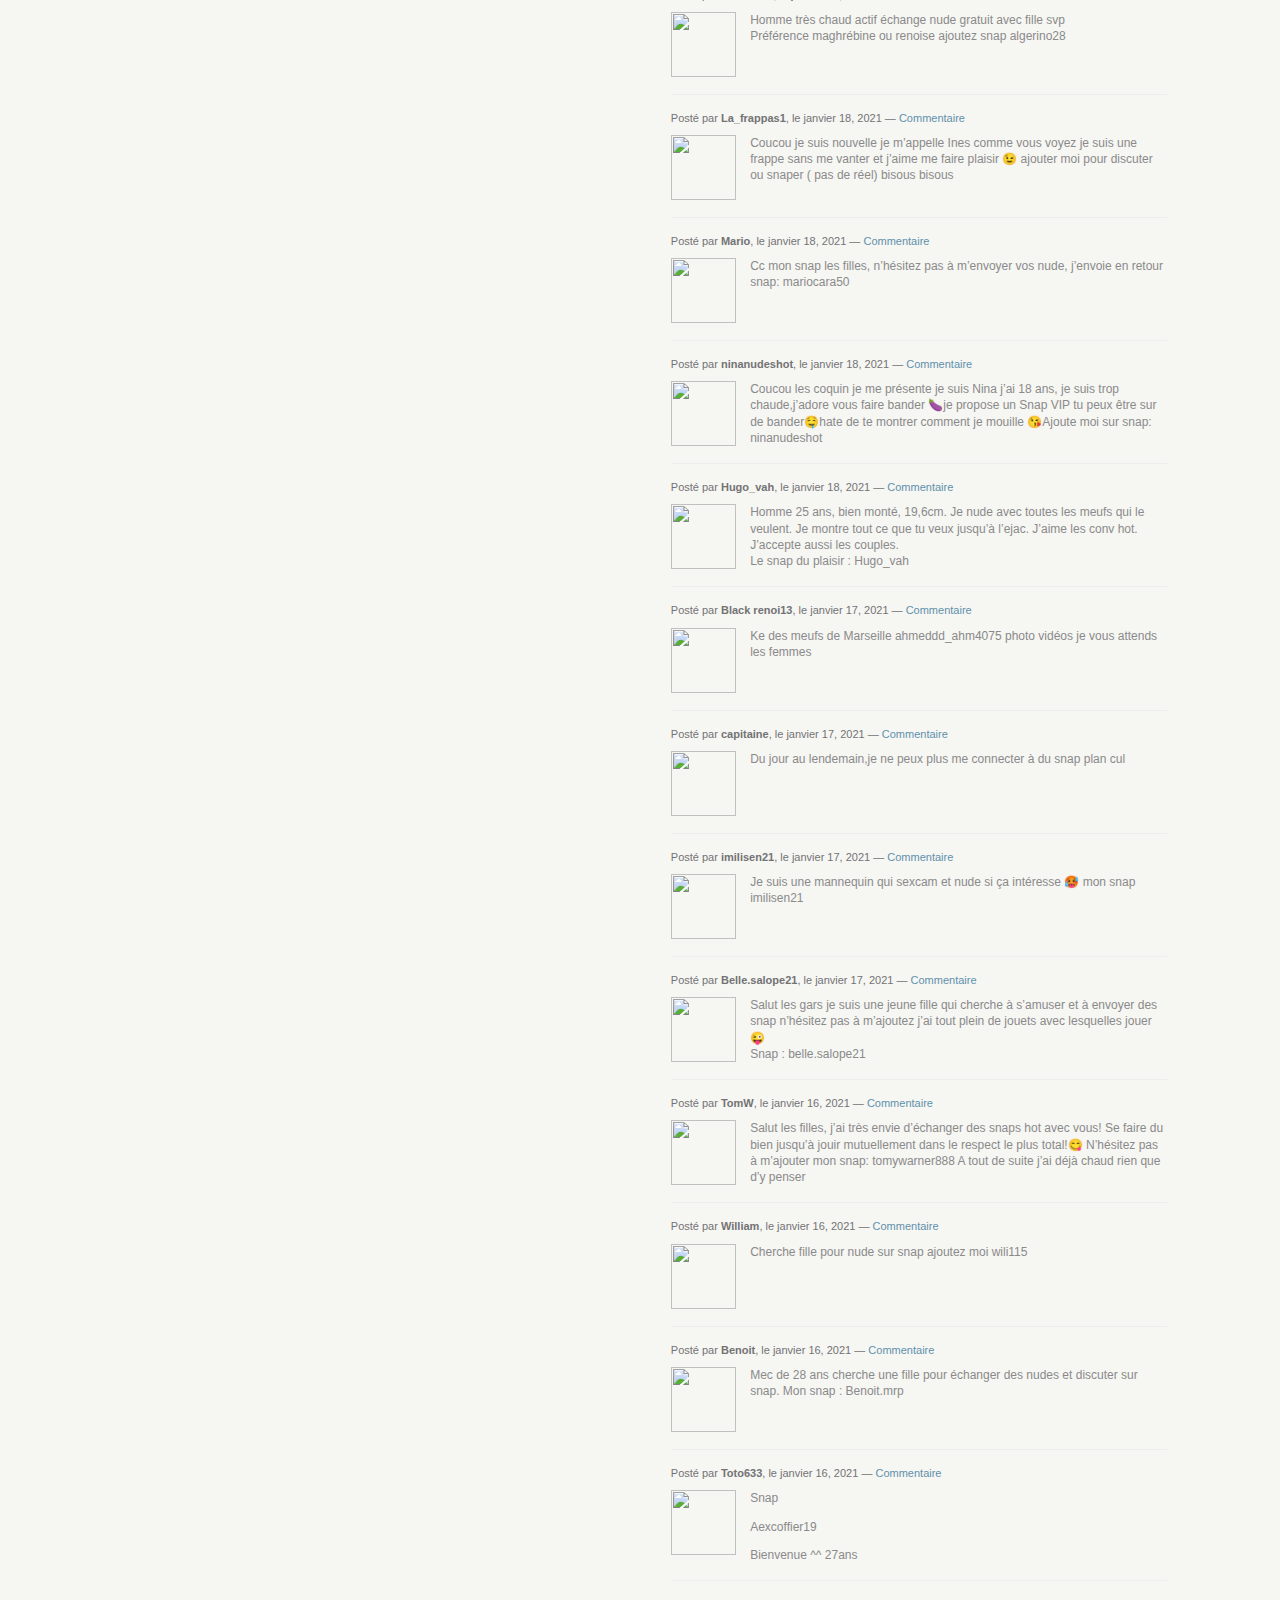
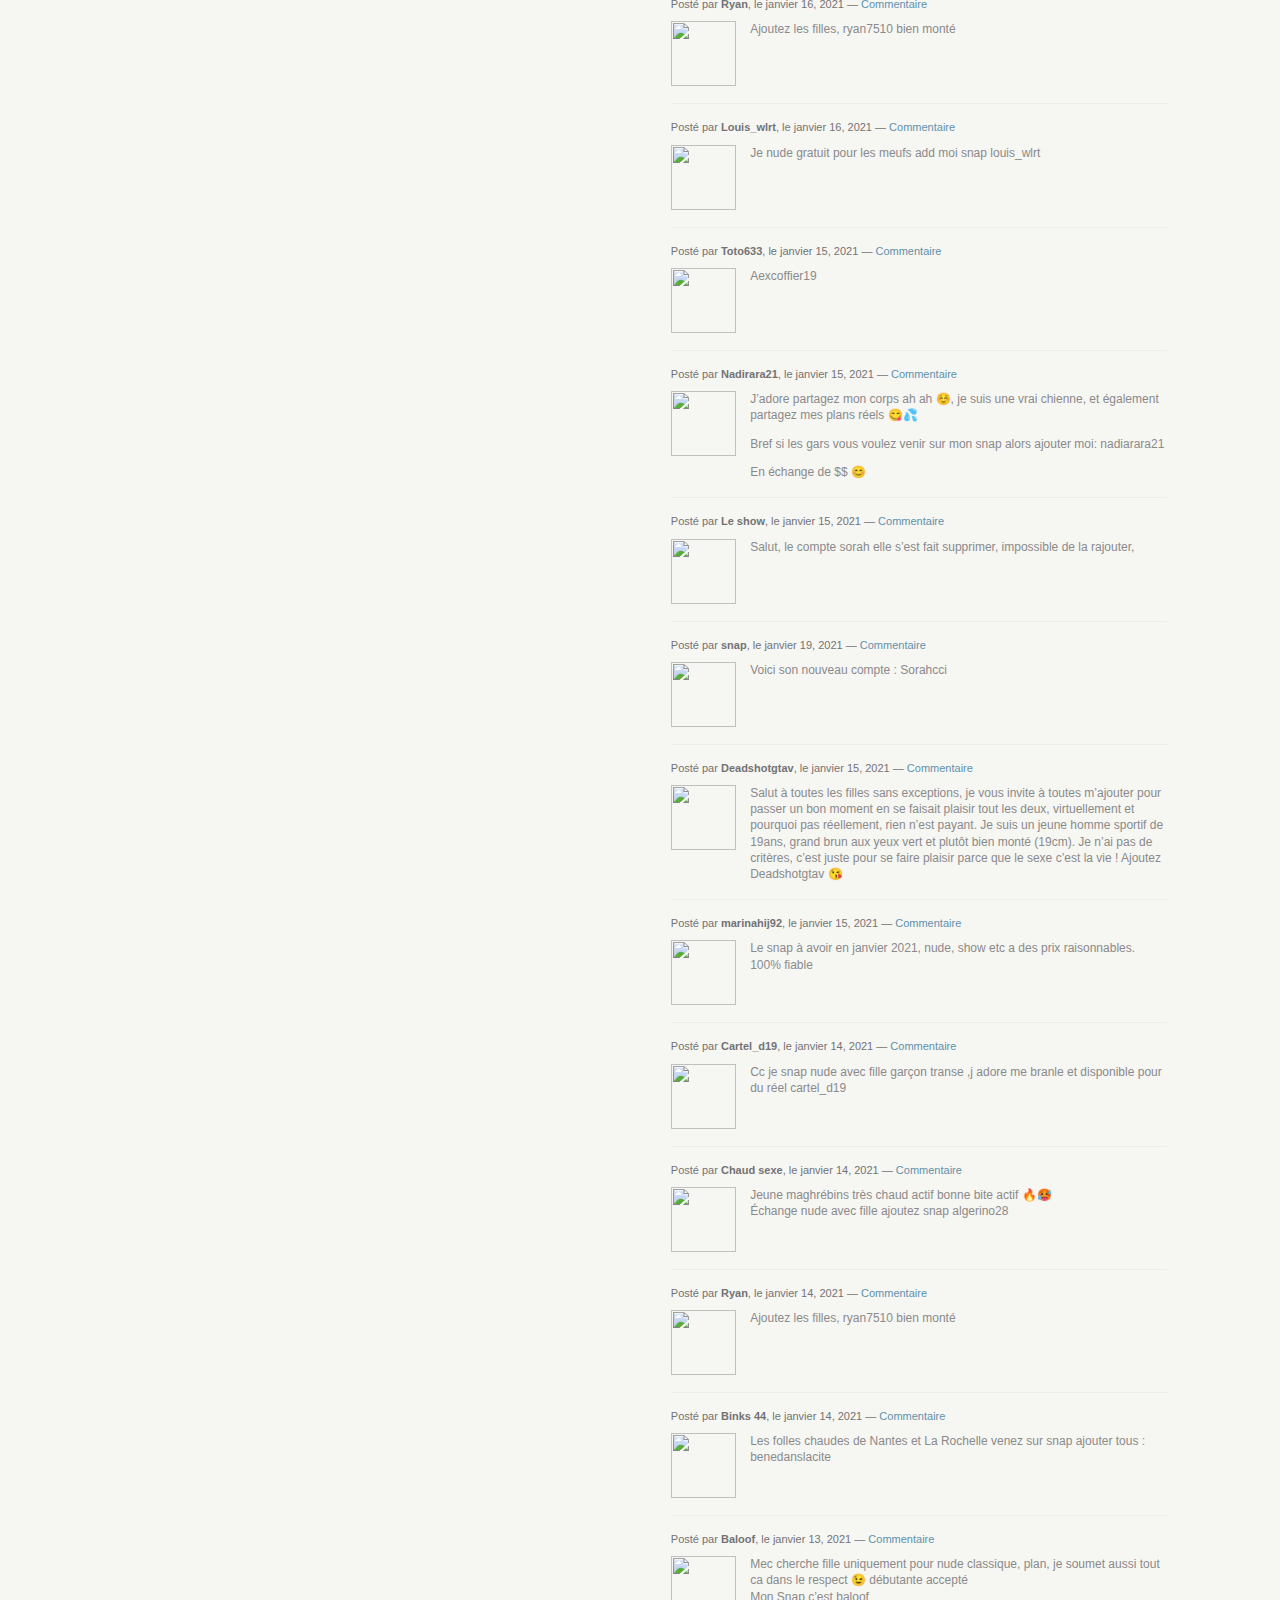
==== commit 9ff07fa3: "Add files via upload" ====
--- a/code_source_de_la_page.html
+++ b/code_source_de_la_page.html
@@ -28,7 +28,7 @@
 			window._wpemojiSettings = {"baseUrl":"https:\/\/s.w.org\/images\/core\/emoji\/11\/72x72\/","ext":".png","svgUrl":"https:\/\/s.w.org\/images\/core\/emoji\/11\/svg\/","svgExt":".svg","source":{"concatemoji":"https:\/\/snaapsex.fr\/wp-includes\/js\/wp-emoji-release.min.js?ver=4.9.16"}};
 			!function(a,b,c){function d(a,b){var c=String.fromCharCode;l.clearRect(0,0,k.width,k.height),l.fillText(c.apply(this,a),0,0);var d=k.toDataURL();l.clearRect(0,0,k.width,k.height),l.fillText(c.apply(this,b),0,0);var e=k.toDataURL();return d===e}function e(a){var b;if(!l||!l.fillText)return!1;switch(l.textBaseline="top",l.font="600 32px Arial",a){case"flag":return!(b=d([55356,56826,55356,56819],[55356,56826,8203,55356,56819]))&&(b=d([55356,57332,56128,56423,56128,56418,56128,56421,56128,56430,56128,56423,56128,56447],[55356,57332,8203,56128,56423,8203,56128,56418,8203,56128,56421,8203,56128,56430,8203,56128,56423,8203,56128,56447]),!b);case"emoji":return b=d([55358,56760,9792,65039],[55358,56760,8203,9792,65039]),!b}return!1}function f(a){var c=b.createElement("script");c.src=a,c.defer=c.type="text/javascript",b.getElementsByTagName("head")[0].appendChild(c)}var g,h,i,j,k=b.createElement("canvas"),l=k.getContext&&k.getContext("2d");for(j=Array("flag","emoji"),c.supports={everything:!0,everythingExceptFlag:!0},i=0;i<j.length;i++)c.supports[j[i]]=e(j[i]),c.supports.everything=c.supports.everything&&c.supports[j[i]],"flag"!==j[i]&&(c.supports.everythingExceptFlag=c.supports.everythingExceptFlag&&c.supports[j[i]]);c.supports.everythingExceptFlag=c.supports.everythingExceptFlag&&!c.supports.flag,c.DOMReady=!1,c.readyCallback=function(){c.DOMReady=!0},c.supports.everything||(h=function(){c.readyCallback()},b.addEventListener?(b.addEventListener("DOMContentLoaded",h,!1),a.addEventListener("load",h,!1)):(a.attachEvent("onload",h),b.attachEvent("onreadystatechange",function(){"complete"===b.readyState&&c.readyCallback()})),g=c.source||{},g.concatemoji?f(g.concatemoji):g.wpemoji&&g.twemoji&&(f(g.twemoji),f(g.wpemoji)))}(window,document,window._wpemojiSettings);
 		</script>
-		<styl type="text/css">
+		<style type="text/css">
 img.wp-smiley,
 img.emoji {
 	display: inline !important;
@@ -41,10 +41,10 @@
 	background: none !important;
 	padding: 0 !important;
 }
-</styl>
+</style>
 <link rel='stylesheet' id='fancybox-css'  href='Style6.css' type='text/css' media='all' />
 <link rel='stylesheet' id='crp-style-rounded-thumbs-css'  href='Style7.css' type='text/css' media='all' />
-<styl id='crp-style-rounded-thumbs-inline-css' type='text/css'>
+<style id='crp-style-rounded-thumbs-inline-css' type='text/css'>
 
 .crp_related a {
   width: 150px;
@@ -59,7 +59,7 @@
   width: 150px;
 }
                 
-</styl>
+</style>
 
 <link rel='stylesheet' id='ci-color-scheme-css'  href='Style8.css' type='text/css' media='all' />
 <script type='text/javascript' src='JavaS1.js'></script>
